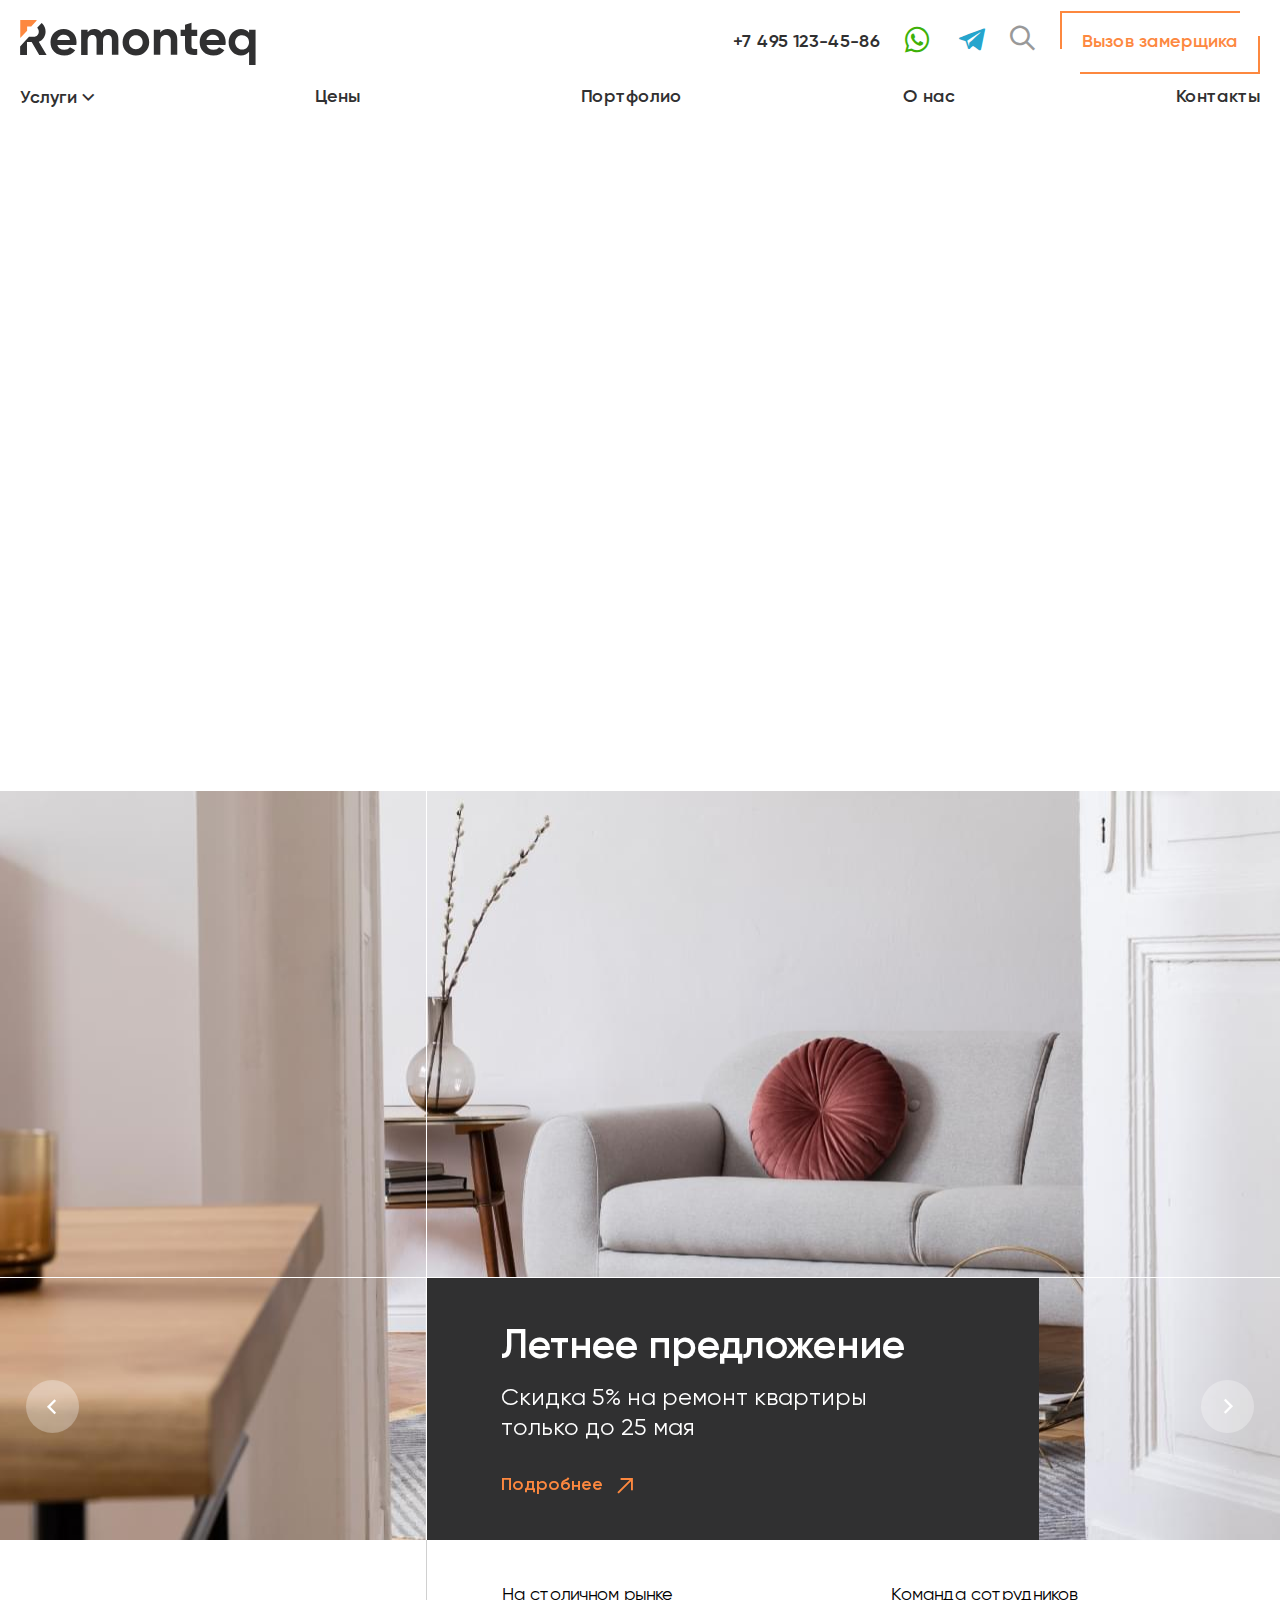
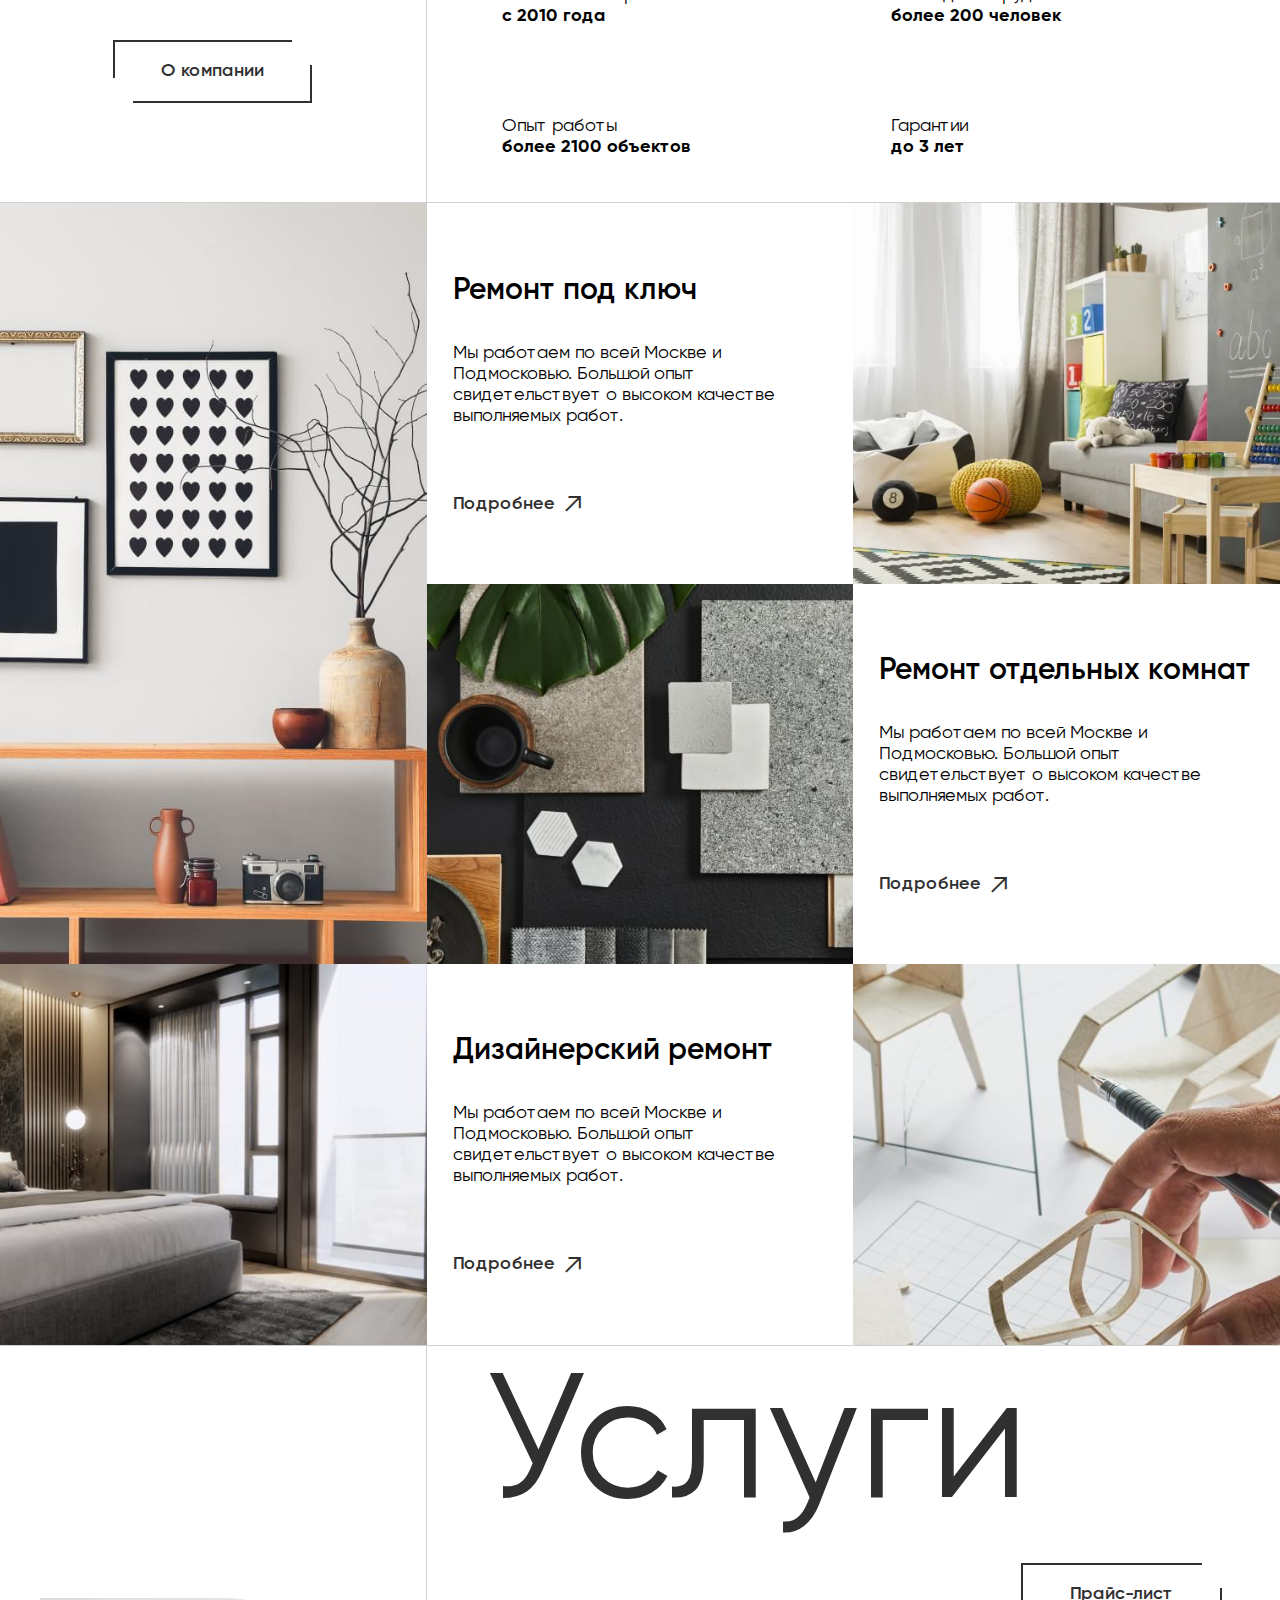
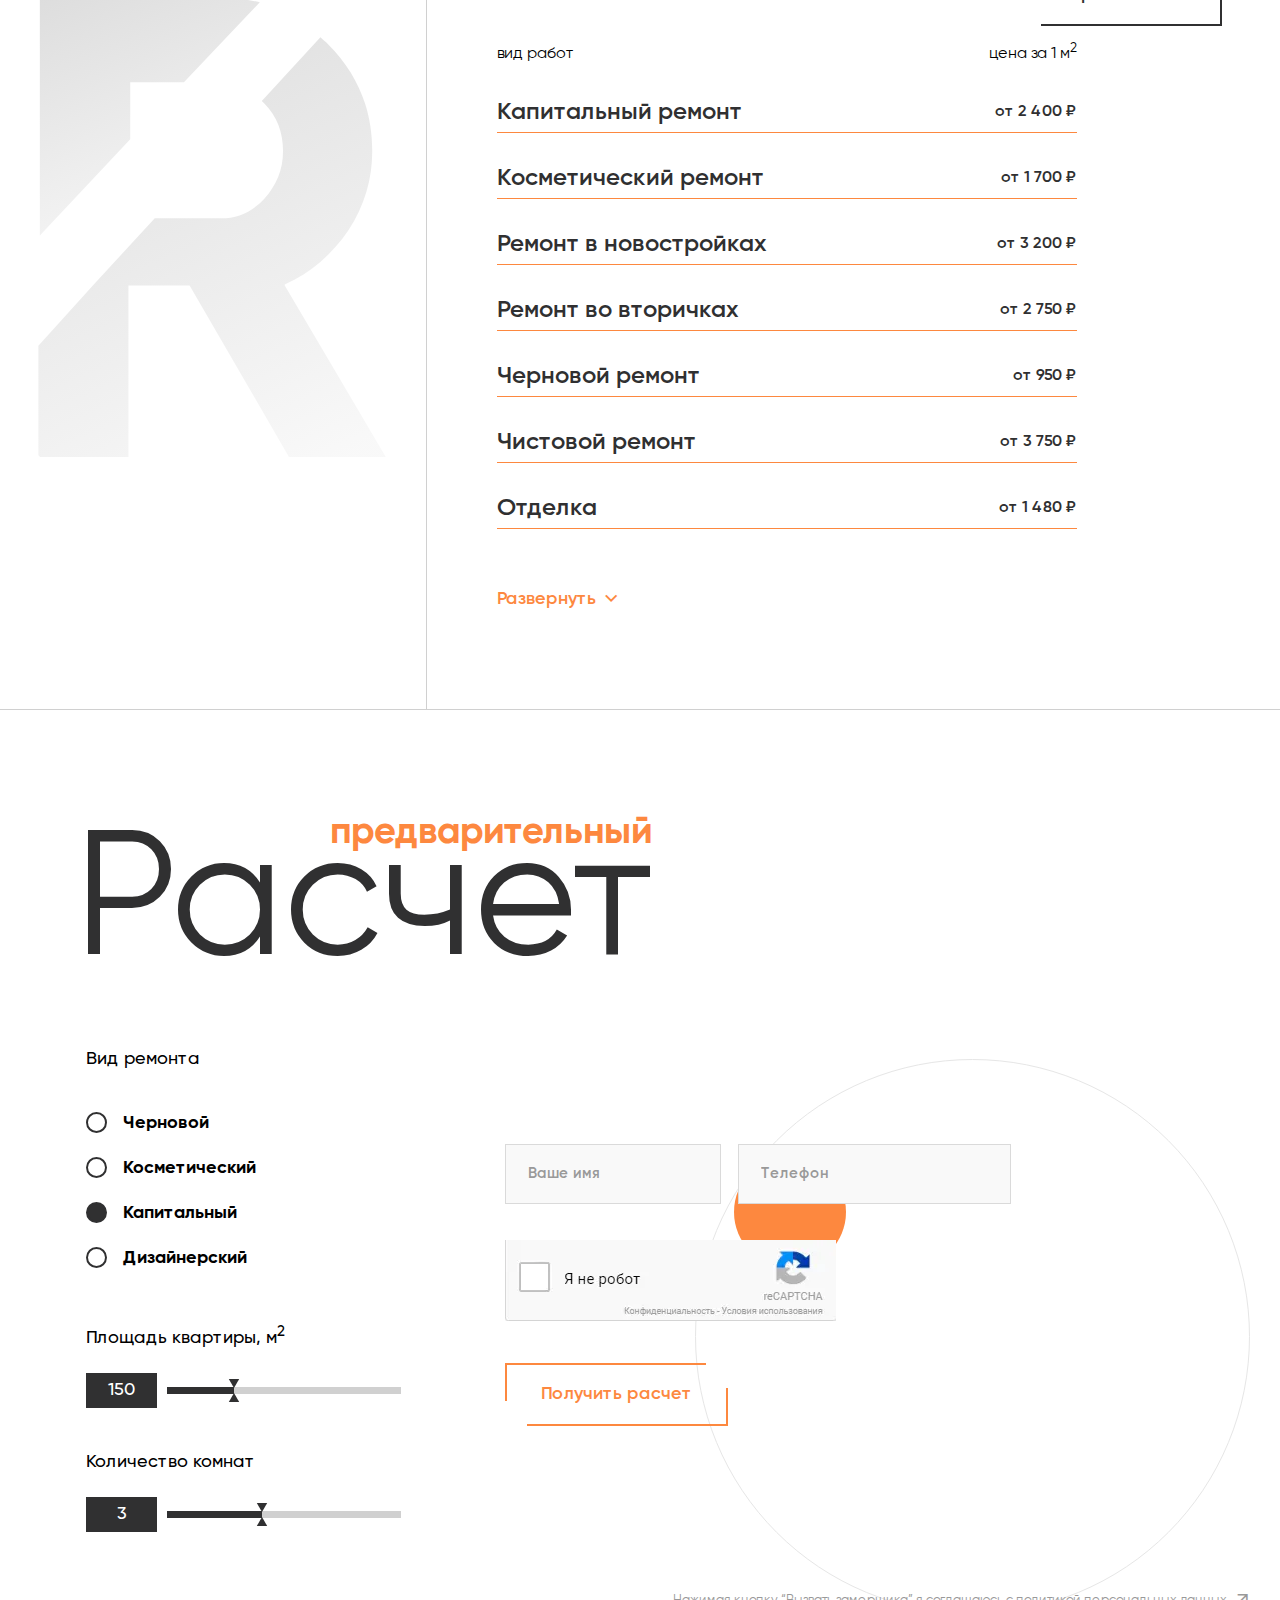
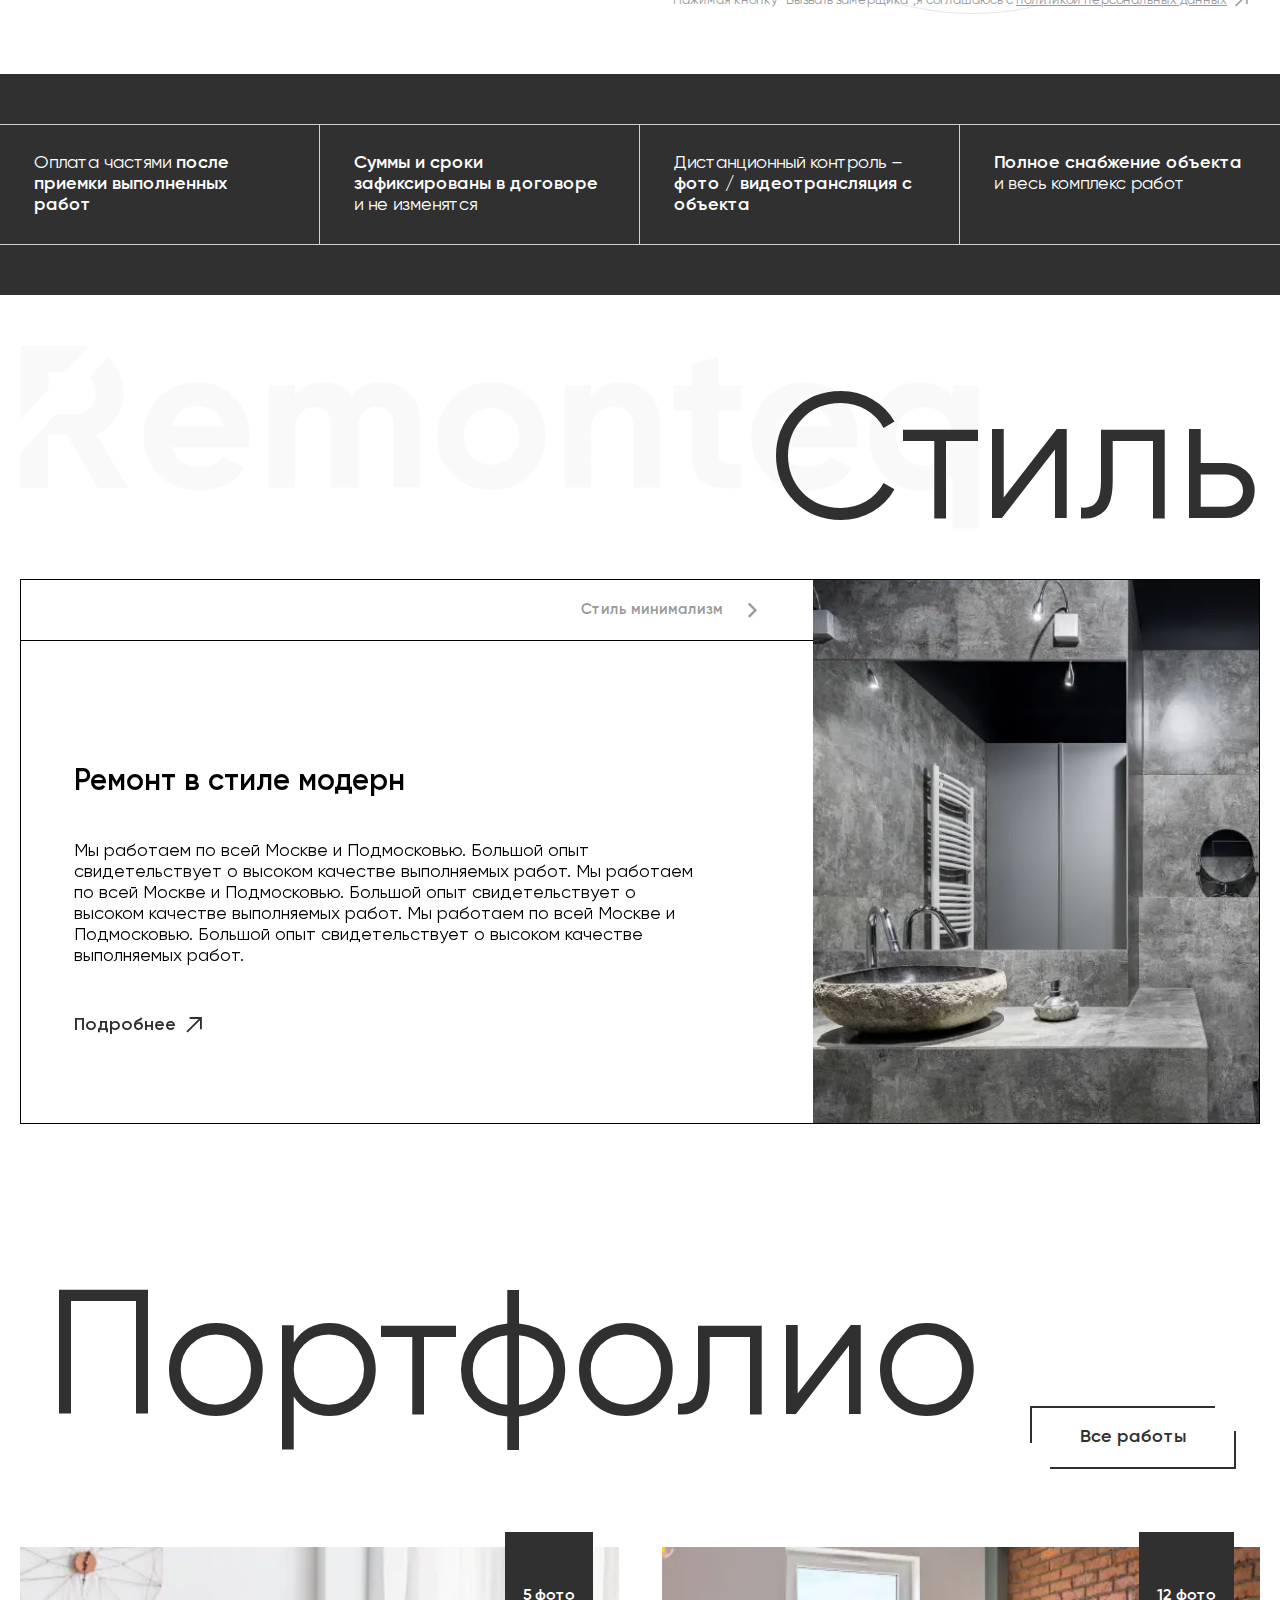
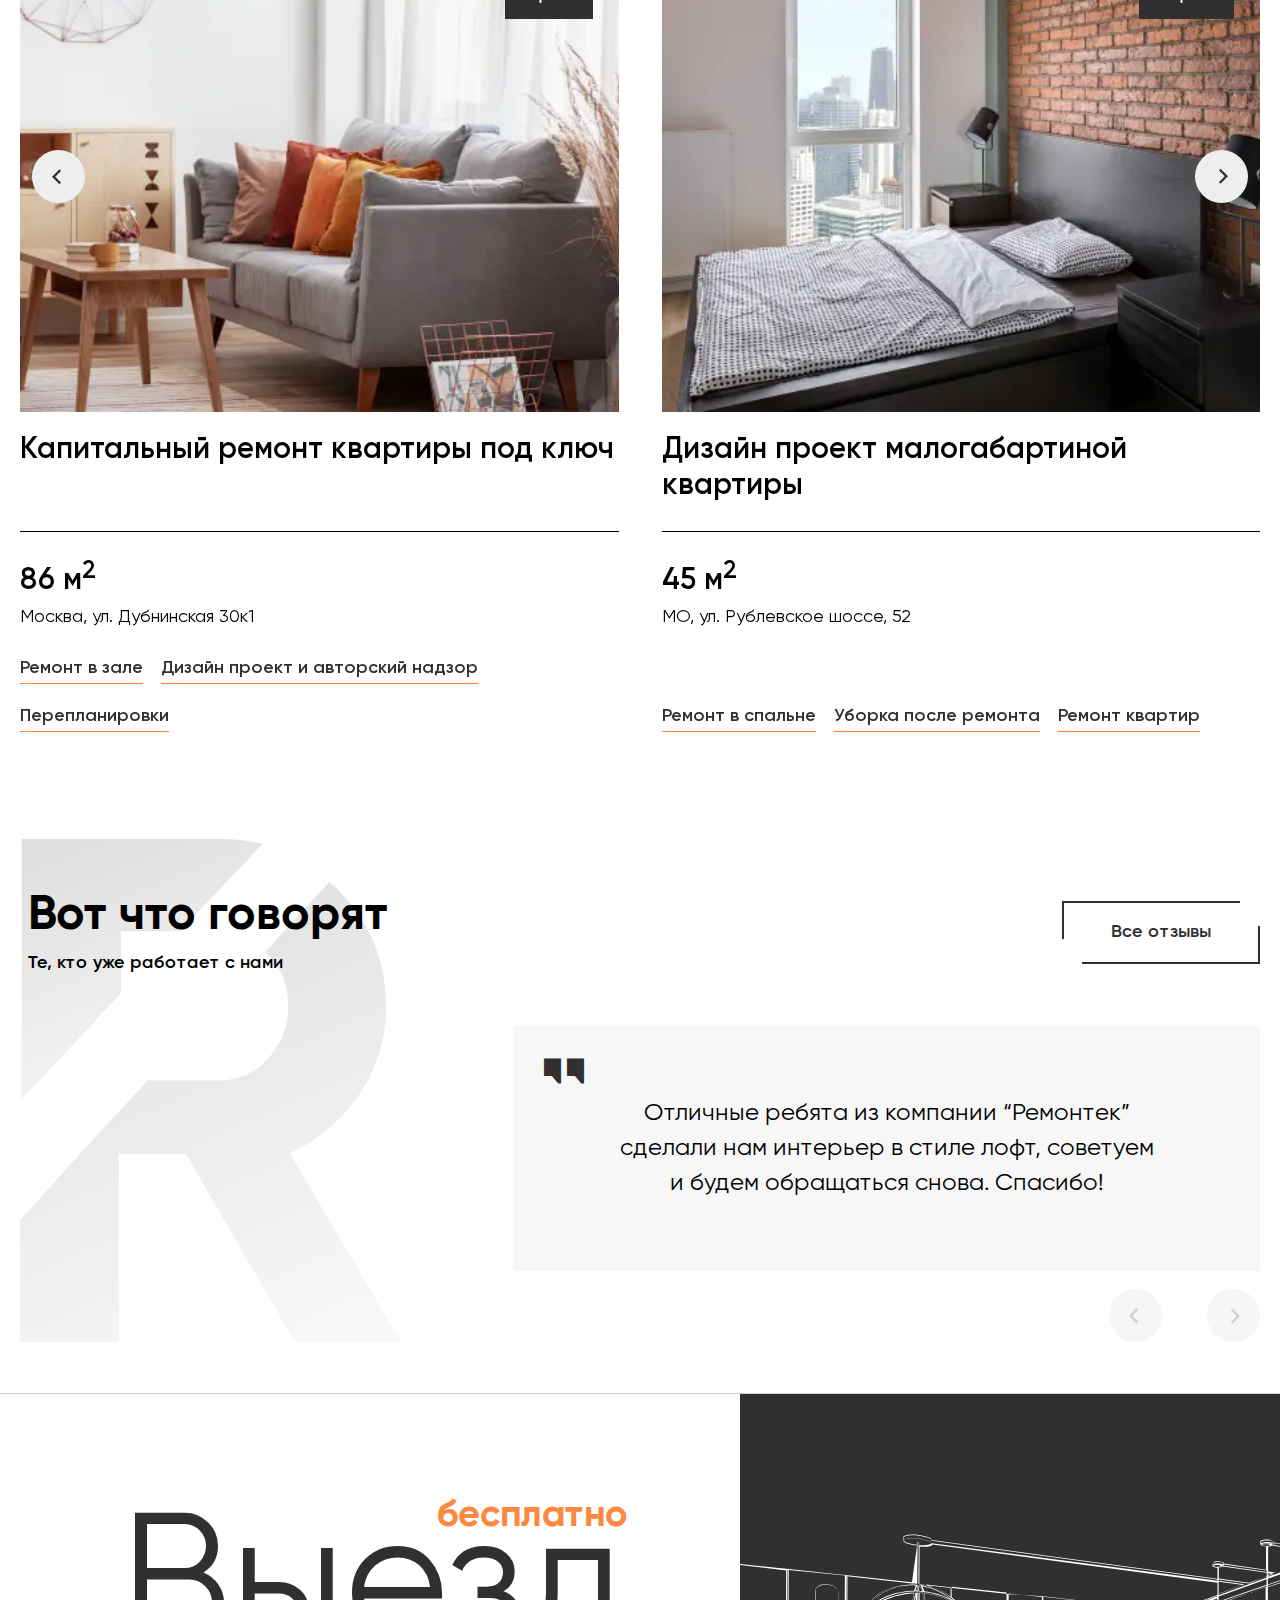
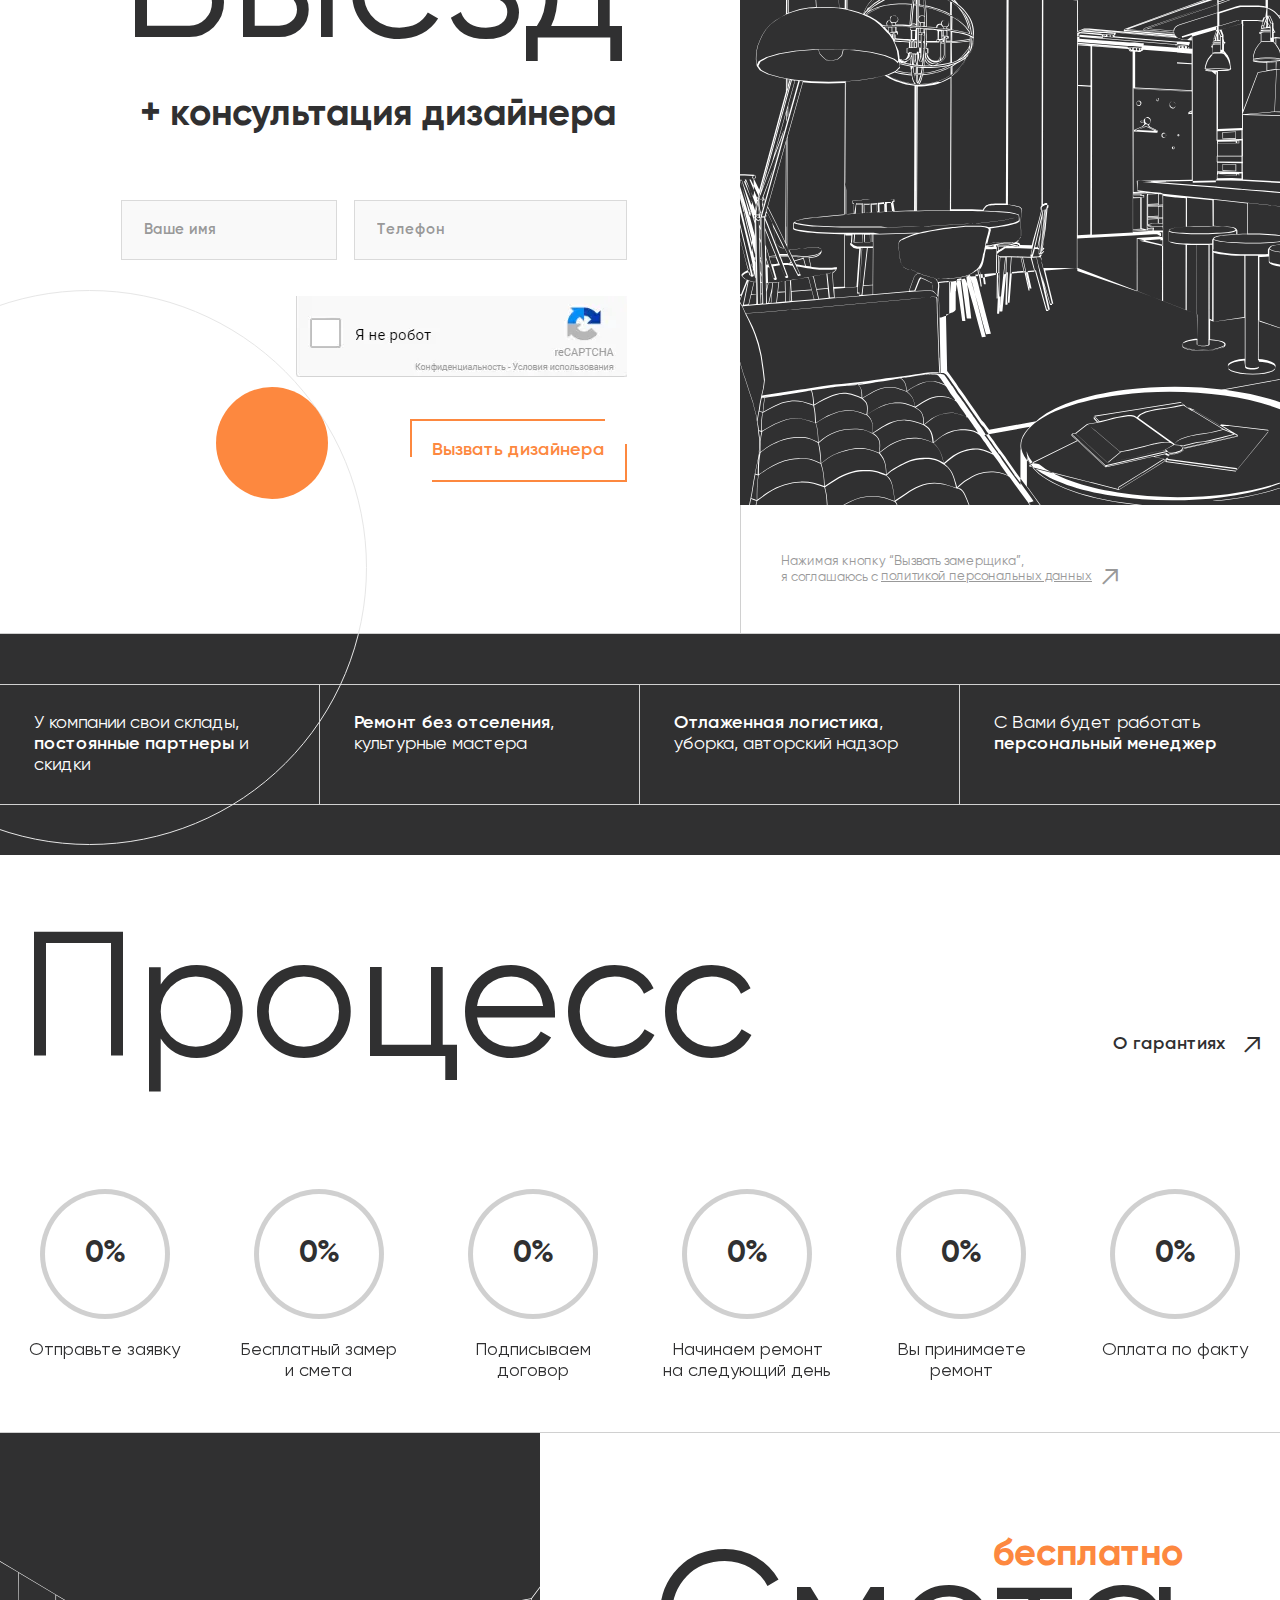
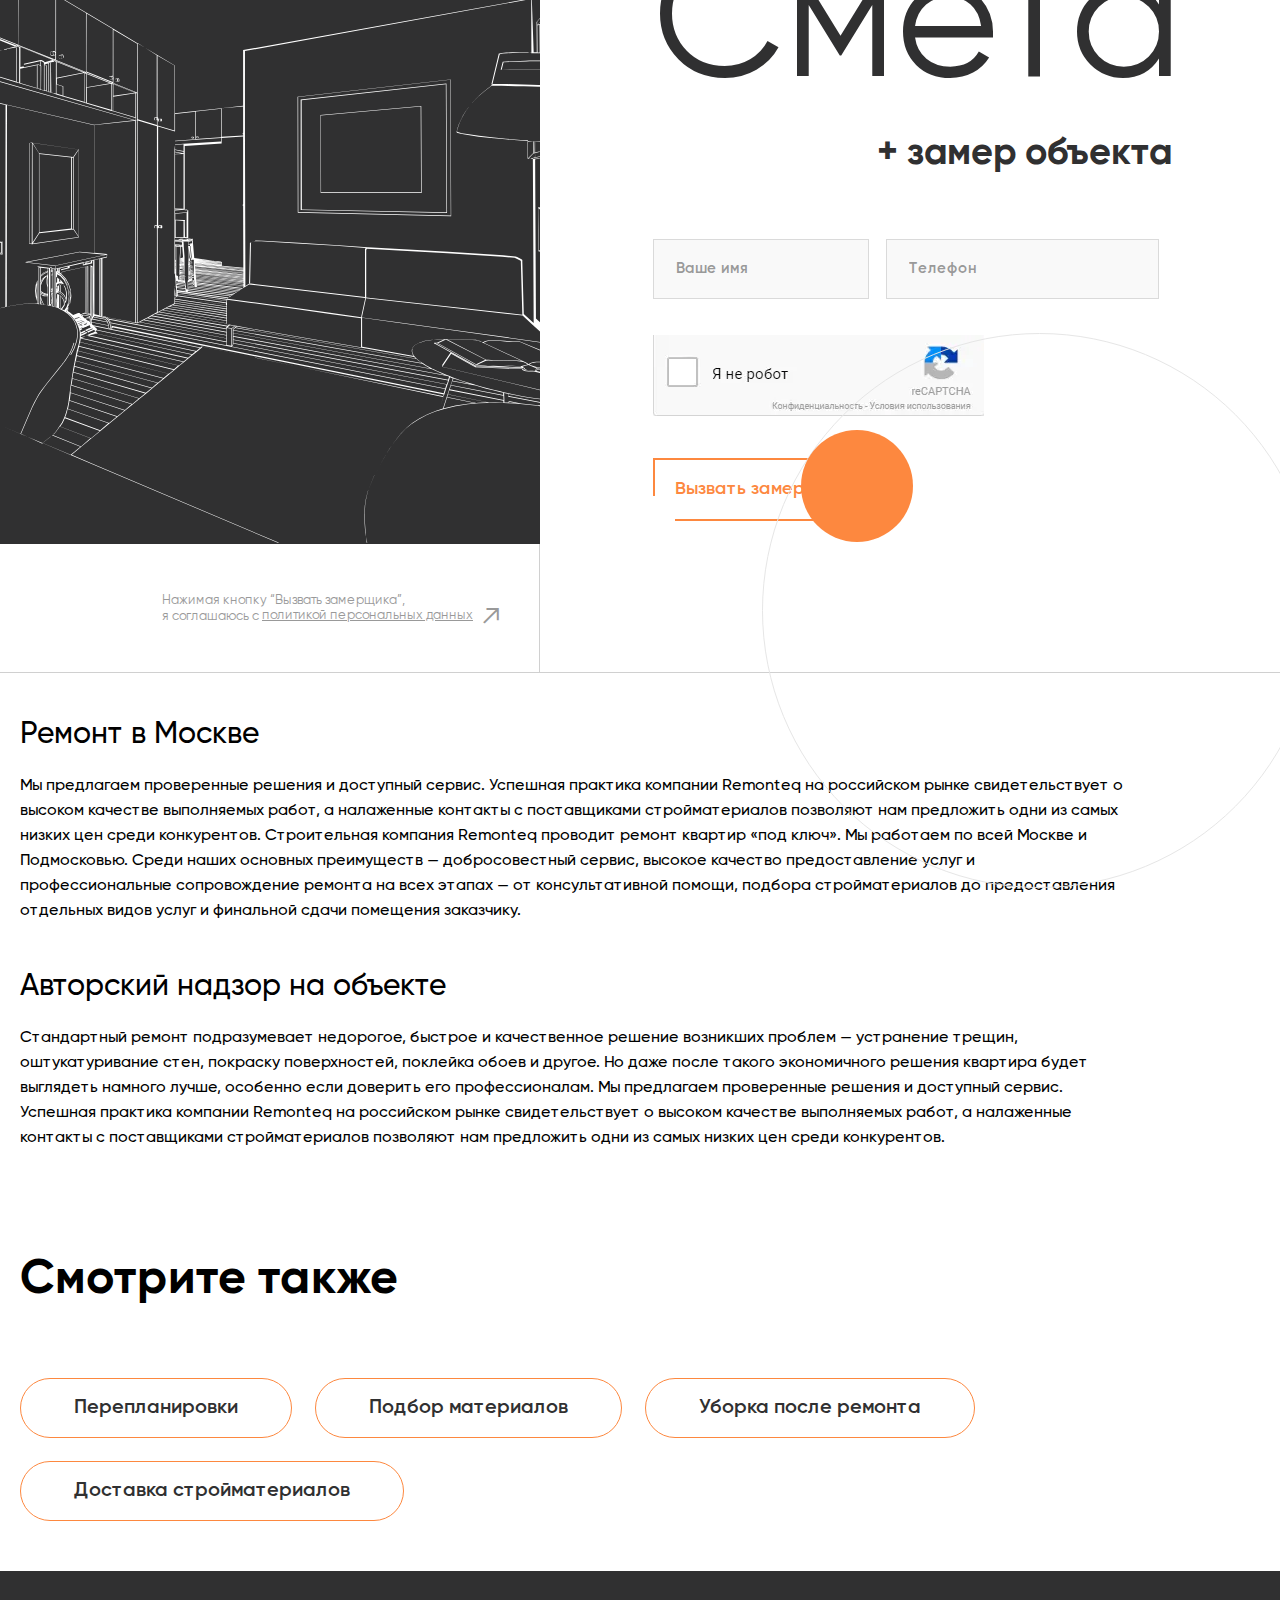
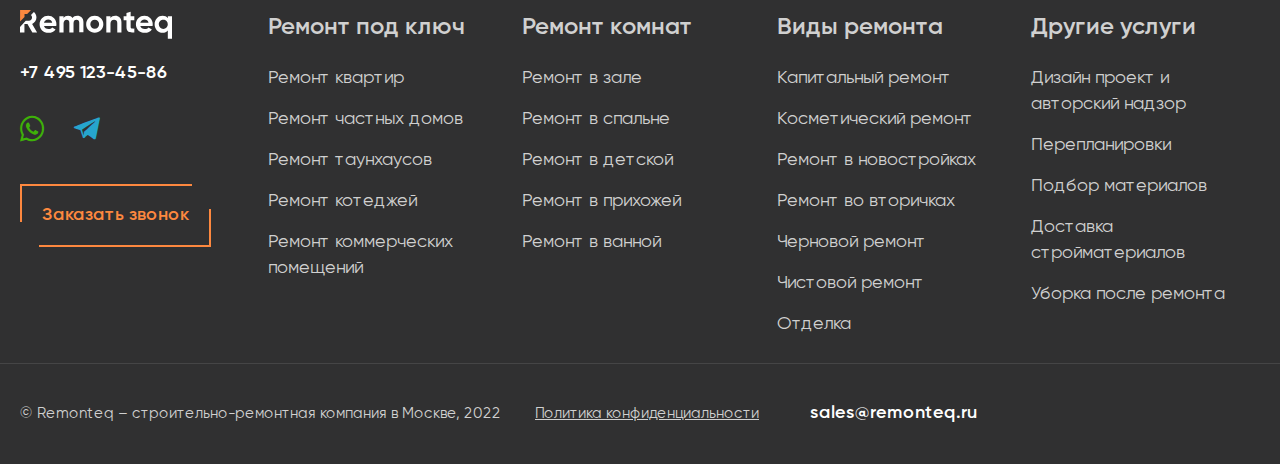
==== index.html @ 95c14aba "fix bug" ====
<!DOCTYPE html><html lang="ru"><head><meta charset="UTF-8"><meta http-equiv="X-UA-Compatible" content="IE=edge"><meta name="viewport" content="width=device-width,initial-scale=1"><meta name="format-detection" content="telephone=no"><meta name="description" content="Description"><title>Remonteq — Главная</title><link rel="stylesheet" href="css/style.min.css?_v=20220815163218"><link rel="shortcut icon" href="data:,"></head><body><div class="wrapper"><header class="header"><div class="header__container"><div class="header__row"><button class="header__burger burger" aria-label="Button to open (close) the navigation menu"><span></span><span></span><span></span></button><div class="header__logo"><a href="#" class="logo-ibg"><svg width="240" height="46" viewBox="0 0 240 46" fill="none" xmlns="http://www.w3.org/2000/svg"><path d="M37.8982 25.4195C38.7565 28.6547 41.1994 30.2393 45.0949 30.2393C47.6038 30.2393 49.5185 29.381 50.839 27.6644L56.187 30.7675C53.6781 34.3989 49.9147 36.2476 45.0288 36.2476C40.8033 36.2476 37.37 34.9931 34.795 32.4181C32.22 29.8431 30.9656 26.608 30.9656 22.7125C30.9656 18.8831 32.22 15.6478 34.729 13.0729C37.2379 10.4979 40.4731 9.17742 44.5007 9.17742C48.2641 9.17742 51.3672 10.4979 53.8101 13.0729C56.253 15.6478 57.5075 18.8831 57.5075 22.7125C57.5075 23.5708 57.4415 24.4952 57.2434 25.4195H37.8982ZM37.8321 20.2696H50.905C50.5089 18.5529 49.7826 17.2324 48.5942 16.3741C47.4057 15.5158 46.0852 15.1197 44.5667 15.1197C42.784 15.1197 41.3314 15.5818 40.143 16.5062C38.9545 17.3645 38.1623 18.619 37.8321 20.2696ZM90.4539 9.17742C93.425 9.17742 95.7359 10.1018 97.5185 12.0165C99.3012 13.9312 100.16 16.5061 100.16 19.6753V35.4553H93.557V20.1375C93.557 18.6189 93.1609 17.4305 92.4346 16.5722C91.7083 15.7138 90.652 15.3177 89.2654 15.3177C87.7469 15.3177 86.5584 15.8459 85.7661 16.8363C84.9078 17.8267 84.5116 19.2792 84.5116 21.1279V35.5213H77.9092V20.2035C77.9092 18.685 77.513 17.4965 76.7867 16.6382C76.0605 15.7799 75.0041 15.3837 73.6176 15.3837C72.165 15.3837 70.9766 15.9119 70.1183 16.9023C69.2599 17.8927 68.7978 19.3452 68.7978 21.1939V35.5873H62.1953V9.90368H68.7978V12.6107C70.3163 10.2998 72.6932 9.17742 75.9284 9.17742C79.0976 9.17742 81.4085 10.4319 82.927 12.8748C84.5116 10.3659 87.0866 9.17742 90.4539 9.17742ZM127.626 32.2861C124.985 34.9271 121.75 36.1815 117.986 36.1815C114.223 36.1815 110.988 34.8611 108.347 32.2861C105.706 29.7111 104.451 26.4759 104.451 22.6465C104.451 18.883 105.772 15.6478 108.347 13.0069C110.988 10.3659 114.157 9.11137 117.986 9.11137C121.75 9.11137 124.985 10.4319 127.626 13.0069C130.267 15.6478 131.587 18.817 131.587 22.6465C131.587 26.4759 130.267 29.7111 127.626 32.2861ZM113.034 27.7964C114.355 29.1169 116.005 29.7771 117.986 29.7771C119.967 29.7771 121.618 29.1169 122.938 27.7964C124.259 26.4759 124.919 24.7593 124.919 22.7125C124.919 20.6657 124.259 18.9491 122.938 17.6286C121.618 16.3081 119.967 15.6478 117.986 15.6478C116.005 15.6478 114.355 16.3081 113.034 17.6286C111.714 18.9491 111.054 20.6657 111.054 22.7125C111.054 24.7593 111.714 26.4099 113.034 27.7964ZM150.47 9.17742C153.243 9.17742 155.62 10.1018 157.403 12.0165C159.252 13.8652 160.176 16.5062 160.176 19.8074V35.5213H153.574V20.5997C153.574 18.8831 153.111 17.5625 152.187 16.7042C151.263 15.7799 150.008 15.3177 148.49 15.3177C146.773 15.3177 145.386 15.8459 144.396 16.9023C143.34 17.9587 142.878 19.5433 142.878 21.6561V35.5213H136.275V9.90368H142.878V12.7427C144.462 10.3658 147.037 9.17742 150.47 9.17742ZM180.512 16.242H174.701V26.8721C174.701 27.7304 174.9 28.3906 175.362 28.8528C175.824 29.2489 176.484 29.513 177.342 29.513C178.201 29.5791 179.257 29.5791 180.512 29.513V35.5213C175.956 36.0495 172.787 35.5873 170.872 34.2668C169.023 32.8803 168.099 30.4374 168.099 26.9381V16.3081H163.609V9.90368H168.099V4.75375L174.701 2.77301V9.90368H180.512V16.242ZM189.953 25.4195C190.811 28.6547 193.254 30.2393 197.15 30.2393C199.659 30.2393 201.574 29.381 202.894 27.6644L208.242 30.7675C205.733 34.3989 201.97 36.2476 197.084 36.2476C192.858 36.2476 189.425 34.9931 186.85 32.4181C184.275 29.8431 183.021 26.608 183.021 22.7125C183.021 18.8831 184.275 15.6478 186.784 13.0729C189.293 10.4979 192.528 9.17742 196.556 9.17742C200.319 9.17742 203.422 10.4979 205.865 13.0729C208.308 15.6478 209.563 18.8831 209.563 22.7125C209.563 23.5708 209.497 24.4952 209.298 25.4195H189.953ZM189.887 20.2696H202.96C202.564 18.5529 201.838 17.2324 200.649 16.3741C199.461 15.5158 198.14 15.1197 196.622 15.1197C194.839 15.1197 193.386 15.5818 192.198 16.5062C191.01 17.3645 190.217 18.619 189.887 20.2696ZM233.398 9.90368H240V45.7551H233.398V32.4842C231.417 34.9931 228.71 36.2476 225.078 36.2476C221.645 36.2476 218.674 34.9271 216.231 32.3521C213.788 29.7111 212.534 26.5419 212.534 22.7125C212.534 18.9491 213.788 15.7139 216.231 13.0729C218.674 10.4319 221.645 9.17742 225.078 9.17742C228.644 9.17742 231.417 10.4319 233.398 12.9408V9.90368ZM221.183 27.9284C222.503 29.2489 224.22 29.9752 226.267 29.9752C228.314 29.9752 230.03 29.315 231.351 27.9284C232.671 26.6079 233.331 24.8253 233.331 22.7125C233.331 20.5997 232.671 18.883 231.351 17.4965C230.03 16.176 228.314 15.4498 226.267 15.4498C224.22 15.4498 222.503 16.11 221.183 17.4965C219.862 18.817 219.136 20.5997 219.136 22.7125C219.202 24.8253 219.862 26.5419 221.183 27.9284Z" fill="#303031"/><path d="M4.35762 22.1843L9.0454 17.1004H14.1953C15.5158 17.1004 16.6382 16.5722 17.5626 15.5818C18.4869 14.5254 19.0151 13.337 19.0151 11.8844C19.0151 10.4319 18.5529 9.17742 17.5626 8.18705C17.4965 8.12103 17.4305 8.05497 17.3645 7.98895L21.9202 3.03711C22.1183 3.23518 22.3164 3.36723 22.5144 3.5653C24.8253 5.87617 25.9477 8.64921 25.9477 11.8844C25.9477 14.0632 25.3535 16.11 24.099 18.0247C22.8446 19.8734 21.194 21.326 19.1472 22.2503V22.3163L27.0041 35.6533H19.4773L11.7524 22.3163H6.99861V35.6533H0.132058L0 35.5213V27.0041L4.35762 22.1843Z" fill="#303031"/><path d="M0.13208 18.4209V0H14.3274C15.3178 0 16.2421 0.13205 17.1665 0.330124L11.2902 6.53647H7.13069V10.9601L0.13208 18.4209Z" fill="#FD883F"/></svg></a></div><div class="header__phone phone"><a href="tel:+74951234586" class="icon-phone">+7 495 123-45-86</a></div><div data-da=".nav-header,992,last" class="header__social"><div class="social"><a href="#" target="_blank" class="social__item social__item_whatsapp icon-whatsapp"></a> <a href="#" target="_blank" class="social__item social__item_telegram icon-telegram"></a></div></div><nav class="header__nav nav-header"><ul class="nav-header__list"><li data-list-item class="nav-header__item"><a data-list="#services-list" href="#" class="nav-header__link icon-arrow-down">Услуги</a></li><li class="nav-header__item"><a href="#" class="nav-header__link">Цены</a></li><li class="nav-header__item"><a href="#" class="nav-header__link">Портфолио</a></li><li class="nav-header__item"><a href="#" class="nav-header__link">О нас</a></li><li class="nav-header__item"><a href="#" class="nav-header__link">Контакты</a></li></ul><div class="nav-header__phone"><a href="tel:+74951234586">+7 495 123-45-86</a></div></nav><div class="header__search"><button data-popup-show="#search-popup" class="icon-search"></button></div><button data-popup-show="#order-popup" data-da=".nav-header,767,2" class="header__button button"><span>Вызов замерщика</span></button></div></div><div data-da=".nav-header,992,0" class="header-sublists"><div data-sublist id="services-list" class="sub-list"><div class="sub-list__container"><ul data-spollers="992,max" class="sub-list__list"><li class="sub-list__item"><span data-spoller class="sub-list__link icon-arrow-down">Ремонт под ключ</span><ul class="sub-list__sublist sublist-list"><li class="sublist-list__item"><a href="#" class="sublist-list__link">Ремонт квартир</a></li><li class="sublist-list__item"><a href="#" class="sublist-list__link">Ремонт частных домов</a></li><li class="sublist-list__item"><a href="#" class="sublist-list__link">Ремонт таунхаусов</a></li><li class="sublist-list__item"><a href="#" class="sublist-list__link">Ремонт котеджей</a></li><li class="sublist-list__item"><a href="#" class="sublist-list__link">Ремонт коммерческих помещений</a></li></ul></li><li class="sub-list__item"><span data-spoller class="sub-list__link icon-arrow-down">Ремонт комнат</span><ul class="sub-list__sublist sublist-list"><li class="sublist-list__item"><a href="#" class="sublist-list__link">Ремонт в зале</a></li><li class="sublist-list__item"><a href="#" class="sublist-list__link">Ремонт в спальне</a></li><li class="sublist-list__item"><a href="#" class="sublist-list__link">Ремонт в детской</a></li><li class="sublist-list__item"><a href="#" class="sublist-list__link">Ремонт в прихожей</a></li><li class="sublist-list__item"><a href="#" class="sublist-list__link">Ремонт в ванной</a></li></ul></li><li class="sub-list__item"><span data-spoller class="sub-list__link icon-arrow-down">Стили ремонта</span><ul class="sub-list__sublist sublist-list"><li class="sublist-list__item"><a href="#" class="sublist-list__link">Ремонт в стиле лофт</a></li><li class="sublist-list__item"><a href="#" class="sublist-list__link">Ремонт в стиле модерн</a></li><li class="sublist-list__item"><a href="#" class="sublist-list__link">Ремонт в стиле арт-деко</a></li><li class="sublist-list__item"><a href="#" class="sublist-list__link">Ремонт в стиле минимализм</a></li><li class="sublist-list__item"><a href="#" class="sublist-list__link">Ремонт в стиле хай-тек</a></li><li class="sublist-list__item"><a href="#" class="sublist-list__link">Ремонт стандартном в стиле</a></li><li class="sublist-list__item"><a href="#" class="sublist-list__link">Ремонт в стиле поп-арт</a></li></ul></li><li class="sub-list__item"><span data-spoller class="sub-list__link icon-arrow-down">Виды ремонта</span><ul class="sub-list__sublist sublist-list"><li class="sublist-list__item"><a href="#" class="sublist-list__link">Капитальный ремонт</a></li><li class="sublist-list__item"><a href="#" class="sublist-list__link">Косметический ремонт</a></li><li class="sublist-list__item"><a href="#" class="sublist-list__link">Ремонт в новостройках</a></li><li class="sublist-list__item"><a href="#" class="sublist-list__link">Ремонт во вторичках</a></li><li class="sublist-list__item"><a href="#" class="sublist-list__link">Черновой ремонт</a></li><li class="sublist-list__item"><a href="#" class="sublist-list__link">Чистовой ремонт</a></li><li class="sublist-list__item"><a href="#" class="sublist-list__link">Отделка</a></li></ul></li><li class="sub-list__item"><span data-spoller class="sub-list__link icon-arrow-down">Другие услуги</span><ul class="sub-list__sublist sublist-list"><li class="sublist-list__item"><a href="#" class="sublist-list__link">Дизайн проект и авторский надзор</a></li><li class="sublist-list__item"><a href="#" class="sublist-list__link">Перепланировки</a></li><li class="sublist-list__item"><a href="#" class="sublist-list__link">Подбор материалов</a></li><li class="sublist-list__item"><a href="#" class="sublist-list__link">Доставка стройматериалов</a></li><li class="sublist-list__item"><a href="#" class="sublist-list__link">Уборка после ремонта</a></li></ul></li></ul></div></div></div></header><div data-da=".nav-header,992,last" data-popup id="search-popup" class="search-popup"><button class="popup-close"></button><form action="#" class="search-popup__form form-search-popup" id="form-search-popup"><input type="text" name="form-search-popup-search" id="form-search-popup-search" class="form-search-popup__input" placeholder="Например, капитальный ремонт"> <button type="submit" class="form-search-popup__button icon-search"></button></form></div><div data-popup id="order-popup" class="call-popup"><button class="popup-close"></button><div class="call-popup__image"><div class="call-popup__image-ibg"><picture><source srcset="img/images/pop-up/call/6afcf1fac6bd2ecf8bf77ca1c4f3e5d3.webp" type="image/webp"><img src="img/images/pop-up/call/6afcf1fac6bd2ecf8bf77ca1c4f3e5d3.png" alt="Pop-up image" width="1920" height="230"></picture></div><div class="call-popup__image-text image-text">+ скидка 5% <span class="image-text__under">при заказе с сайта</span></div></div><div class="call-popup__form"><form action="#" class="form-call-popup" id="form-order-popup"><div class="form-call-popup__title title"><span class="title__over">бесплатно</span> Вызов <span class="title__under">замерщика</span></div><div class="form-call-popup__inputs form-inputs"><div class="form-call-popup__input form-input"><input type="text" name="form-order-popup-name" id="form-order-popup-name" placeholder="Ваше имя"></div><div class="form-call-popup__input form-input"><input type="tel" name="form-order-popup-phone" id="form-order-popup-phone" placeholder="Телефон"></div></div><div class="form-call-popup__image-ibg form-captcha"><picture><source srcset="img/images/ui/aa81d37cd21ba1c1e946df044bc96f6f.webp" type="image/webp"><img src="img/images/ui/aa81d37cd21ba1c1e946df044bc96f6f.png" alt="reCaptcha" width="331" height="81"></picture></div><button type="submit" class="form-call-popup__button button"><span>Вызвать замерщика</span></button><div class="form-call-popup__policy policy">Нажимая кнопку “Вызвать замерщика”,<br>я соглашаюсь с <a href="#" target="_blank" class="policy__link icon-arrow-more"><span>политикой персональных данных</span></a></div></form></div></div><main class="main"><div class="main__banner banner logo-background"><div class="banner__circle-decor circle-decor"></div><div class="banner__container"><div class="banner__row"><!-- <div class="banner__content"> --><div class="banner__title">Ремонт</div><a href="#" class="banner__button button_dark"><span>Все услуги</span></a><!-- </div> --><div class="banner__categories"><div class="banner__category">квартиры</div><div class="banner__category">частные дома</div><div class="banner__category">офисы</div></div></div></div></div><div class="offer"><div class="offer__slider slider-offer swiper"><div class="slider-offer__wrapper swiper-wrapper"><div class="slider-offer__slide swiper-slide"><div class="slider-offer__image-ibg"><picture><source srcset="img/images/home/offer/2.jpg" media="(max-width: 992px)"><img src="img/images/home/offer/1.jpg" alt="Offer slider background" width="1920" height="750"></picture></div><div class="slider-offer__info"><div class="slider-offer__content"><div class="slider-offer__title">Летнее предложение</div><div class="slider-offer__text">Cкидка 5% на ремонт квартиры только до 25 мая</div><a href="#" class="slider-offer__link icon-arrow-more">Подробнее</a></div></div></div></div><div class="slider-offer__arrows arrows-slider-offer"><div class="arrows-slider-offer__prev icon-arrow-down"></div><div class="arrows-slider-offer__next icon-arrow-down"></div></div></div></div><div class="about-line"><div class="about-line__button"><a href="#" class="button_dark"><span>О компании</span></a></div><div class="about-line__info info-about-line"><div class="info-about-line__item">На столичном рынке <span>с 2010 года</span></div><div class="info-about-line__item">Команда сотрудников <span>более 200 человек</span></div><div class="info-about-line__item">Опыт работы <span>более 2100 объектов</span></div><div class="info-about-line__item">Гарантии <span>до 3 лет</span></div></div></div><div class="info-section"><div class="info-section__image-ibg info-section__image-ibg_1"><picture><source srcset="img/images/home/info/6.jpg" media="(max-width: 992px)"><img src="img/images/home/info/1.jpg" alt="Info section image" width="640" height="900"></picture></div><div class="info-section__image-ibg info-section__image-ibg_2"><picture><source srcset="img/images/home/info/2.webp" type="image/webp"><img src="img/images/home/info/2.jpg" alt="Info section image" width="760" height="450"></picture></div><div class="info-section__image-ibg info-section__image-ibg_3"><picture><source srcset="img/images/home/info/7.jpg" media="(max-width: 992px)"><img src="img/images/home/info/3.jpg" alt="Info section image" width="520" height="450"></picture></div><div class="info-section__image-ibg info-section__image-ibg_4"><picture><source srcset="img/images/home/info/8.jpg" media="(max-width: 992px)"><img src="img/images/home/info/4.jpg" alt="Info section image" width="640" height="450"></picture></div><div class="info-section__image-ibg info-section__image-ibg_5"><picture><source srcset="img/images/home/info/9.jpg" media="(max-width: 992px)"><img src="img/images/home/info/5.jpg" alt="Info section image" width="760" height="450"></picture></div><div class="info-section__content info-section__content_1"><div class="info-section__title services-card-title">Ремонт под ключ</div><div class="info-section__text services-card-text">Мы работаем по всей Москве и Подмосковью. Большой опыт свидетельствует о высоком качестве выполняемых работ.</div><a href="#" class="info-section__link services-card-link icon-arrow-more">Подробнее</a></div><div class="info-section__content info-section__content_2"><div class="info-section__title services-card-title">Ремонт отдельных комнат</div><div class="info-section__text services-card-text">Мы работаем по всей Москве и Подмосковью. Большой опыт свидетельствует о высоком качестве выполняемых работ.</div><a href="#" class="info-section__link services-card-link icon-arrow-more">Подробнее</a></div><div class="info-section__content info-section__content_3"><div class="info-section__title services-card-title">Дизайнерский ремонт</div><div class="info-section__text services-card-text">Мы работаем по всей Москве и Подмосковью. Большой опыт свидетельствует о высоком качестве выполняемых работ.</div><a href="#" class="info-section__link services-card-link icon-arrow-more">Подробнее</a></div></div><div class="services-section"><div class="services-section__content"><div class="services-section__header"><div class="services-section__title title_dark">Услуги</div><a href="#" class="services-section__link button_dark"><span>Прайс-лист</span></a></div><div class="services-section__table"><div class="table-services"><div class="table-services__head"><div class="table-services__left">вид работ</div><div class="table-services__right">цена за 1 м<sup>2</sup></div></div><a href="#" class="table-services__item"><div class="table-services__left-data">Капитальный ремонт</div><div class="table-services__right-data">от 2 400 ₽</div><div class="table-services__link-decor icon-arrow-more">Портфолио</div></a><a href="#" class="table-services__item"><div class="table-services__left-data">Косметический ремонт</div><div class="table-services__right-data">от 1 700 ₽</div><div class="table-services__link-decor icon-arrow-more">Портфолио</div></a><a href="#" class="table-services__item"><div class="table-services__left-data">Ремонт в новостройках</div><div class="table-services__right-data">от 3 200 ₽</div><div class="table-services__link-decor icon-arrow-more">Портфолио</div></a><a href="#" class="table-services__item"><div class="table-services__left-data">Ремонт во вторичках</div><div class="table-services__right-data">от 2 750 ₽</div><div class="table-services__link-decor icon-arrow-more">Портфолио</div></a><a href="#" class="table-services__item"><div class="table-services__left-data">Черновой ремонт</div><div class="table-services__right-data">от 950 ₽</div><div class="table-services__link-decor icon-arrow-more">Портфолио</div></a><a href="#" class="table-services__item"><div class="table-services__left-data">Чистовой ремонт</div><div class="table-services__right-data">от 3 750 ₽</div><div class="table-services__link-decor icon-arrow-more">Портфолио</div></a><a href="#" class="table-services__item"><div class="table-services__left-data">Отделка</div><div class="table-services__right-data">от 1 480 ₽</div><div class="table-services__link-decor icon-arrow-more">Портфолио</div></a><div class="table-services__hidden" hidden><a href="#" class="table-services__item"><div class="table-services__left-data">Капитальный ремонт</div><div class="table-services__right-data">от 2 400 ₽</div><div class="table-services__link-decor icon-arrow-more">Портфолио</div></a><a href="#" class="table-services__item"><div class="table-services__left-data">Косметический ремонт</div><div class="table-services__right-data">от 1 700 ₽</div><div class="table-services__link-decor icon-arrow-more">Портфолио</div></a><a href="#" class="table-services__item"><div class="table-services__left-data">Ремонт в новостройках</div><div class="table-services__right-data">от 3 200 ₽</div><div class="table-services__link-decor icon-arrow-more">Портфолио</div></a><a href="#" class="table-services__item"><div class="table-services__left-data">Ремонт во вторичках</div><div class="table-services__right-data">от 2 750 ₽</div><div class="table-services__link-decor icon-arrow-more">Портфолио</div></a><a href="#" class="table-services__item"><div class="table-services__left-data">Черновой ремонт</div><div class="table-services__right-data">от 950 ₽</div><div class="table-services__link-decor icon-arrow-more">Портфолио</div></a><a href="#" class="table-services__item"><div class="table-services__left-data">Чистовой ремонт</div><div class="table-services__right-data">от 3 750 ₽</div><div class="table-services__link-decor icon-arrow-more">Портфолио</div></a><a href="#" class="table-services__item"><div class="table-services__left-data">Отделка</div><div class="table-services__right-data">от 1 480 ₽</div><div class="table-services__link-decor icon-arrow-more">Портфолио</div></a></div></div><button class="services-section__button icon-arrow-down">Развернуть</button></div></div></div><div class="main__calculate-section calculate-section"><div class="calculate-section__circle-decor circle-decor"></div><div class="calculate-section__container"><div class="calculate-section__title title_dark"><span class="title__over">предварительный</span> Расчет</div><form action="#" class="calculate-section__form form-calculate" id="form-calculate"><div class="form-calculate__left"><div class="form-calculate__radio"><div class="form-calculate__label">Вид ремонта</div><div class="form-calculate__radio-item"><input type="radio" name="form-calculate-radio" id="form-calculate-radio-1" value="Черновой"> <label for="form-calculate-radio-1">Черновой</label></div><div class="form-calculate__radio-item"><input type="radio" name="form-calculate-radio" id="form-calculate-radio-2" value="Косметический"> <label for="form-calculate-radio-2">Косметический</label></div><div class="form-calculate__radio-item"><input checked="checked" type="radio" name="form-calculate-radio" id="form-calculate-radio-3" value="Капитальный"> <label for="form-calculate-radio-3">Капитальный</label></div><div class="form-calculate__radio-item"><input type="radio" name="form-calculate-radio" id="form-calculate-radio-4" value="Дизайнерский"> <label for="form-calculate-radio-4">Дизайнерский</label></div></div><div class="form-calculate__range"><div class="form-calculate__range-item"><div class="form-calculate__label_mb15">Площадь квартиры, м<sup>2</sup></div><div class="form-calculate__range-row"><input type="number" name="form-calculate-range-aria-input" id="form-calculate-range-aria-input" value="150" min="20" max="500" step="5" inputmode="numeric" pattern="[0-9]*"> <input type="range" name="form-calculate-aria-range" id="form-calculate-aria-range" min="20" max="500" step="5" value="150"></div></div><div class="form-calculate__range-item"><div class="form-calculate__label_mb15">Количество комнат</div><div class="form-calculate__range-row"><input type="number" name="form-calculate-range-room-input" id="form-calculate-range-room-input" value="3" min="1" max="6" step="1" inputmode="numeric" pattern="[0-9]*"> <input type="range" name="form-calculate-room-range" id="form-calculate-room-range" min="1" max="6" step="1" value="3"></div></div></div></div><div class="form-calculate__right"><div class="form-calculate__inputs form-inputs"><div class="form-calculate__input form-input"><input type="text" name="form-calculate-name" id="form-calculate-name" placeholder="Ваше имя"></div><div class="form-calculate__input form-input"><input type="tel" name="form-calculate-tel" id="form-calculate-tel" placeholder="Телефон"></div></div><div class="form-calculate__image-ibg form-captcha"><picture><source srcset="img/images/ui/aa81d37cd21ba1c1e946df044bc96f6f.webp" type="image/webp"><img src="img/images/ui/aa81d37cd21ba1c1e946df044bc96f6f.png" alt="reCaptcha" width="354" height="104"></picture></div><button type="submit" class="form-calculate__button button"><span>Получить расчет</span></button></div></form><div class="calculate-section__policy">Нажимая кнопку “Вызвать замерщика”,<br>я соглашаюсь с <a href="#" target="_blank" class="calculate-section__policy-link icon-arrow-more"><span>политикой персональных данных</span></a></div></div></div><div class="main__other-info other-info"><div class="other-info__row"><div class="other-info__item">Оплата частями <span>после приемки выполненных работ</span></div><div class="other-info__item"><span>Суммы и сроки зафиксированы в договоре</span> и не изменятся</div><div class="other-info__item">Дистанционный контроль – <span>фото</span> / <span>видеотрансляция с объекта</span></div><div class="other-info__item"><span>Полное снабжение объекта</span> и весь комплекс работ</div></div></div><section class="main__style-section style-section"><div class="style-section__container"><div class="style-section__header logo-background"><div class="style-section__title title_dark">Стиль</div></div><div class="style-section__sliders"><div data-da=".style-section__sliders,992,last" class="style-section__text-slider text-slider-style-section swiper"><div class="text-slider-style-section__wrapper swiper-wrapper"><div data-style="Стиль модерн" class="text-slider-style-section__slide swiper-slide"><div class="text-slider-style-section__content"><div class="text-slider-style-section__title services-card-title">Ремонт в стиле модерн</div><div class="text-slider-style-section__text services-card-text">Мы работаем по всей Москве и Подмосковью. Большой опыт свидетельствует о высоком качестве выполняемых работ. Мы работаем по всей Москве и Подмосковью. Большой опыт свидетельствует о высоком качестве выполняемых работ. Мы работаем по всей Москве и Подмосковью. Большой опыт свидетельствует о высоком качестве выполняемых работ.</div><a href="#" class="text-slider-style-section__link services-card-link icon-arrow-more">Подробнее</a></div></div><div data-style="Стиль минимализм" class="text-slider-style-section__slide swiper-slide"><div class="text-slider-style-section__content"><div class="text-slider-style-section__title services-card-title">Ремонт в стиле минимализм</div><div class="text-slider-style-section__text services-card-text">Мы работаем по всей Москве и Подмосковью. Большой опыт свидетельствует о высоком качестве выполняемых работ. Мы работаем по всей Москве и Подмосковью. Большой опыт свидетельствует о высоком качестве выполняемых работ. Мы работаем по всей Москве и Подмосковью. Большой опыт свидетельствует о высоком качестве выполняемых работ.</div><a href="#" class="text-slider-style-section__link services-card-link icon-arrow-more">Подробнее</a></div></div><div data-style="Стиль хай-тек" class="text-slider-style-section__slide swiper-slide"><div class="text-slider-style-section__content"><div class="text-slider-style-section__title services-card-title">Ремонт в стиле хай-тек</div><div class="text-slider-style-section__text services-card-text">Мы работаем по всей Москве и Подмосковью. Большой опыт свидетельствует о высоком качестве выполняемых работ. Мы работаем по всей Москве и Подмосковью. Большой опыт свидетельствует о высоком качестве выполняемых работ. Мы работаем по всей Москве и Подмосковью. Большой опыт свидетельствует о высоком качестве выполняемых работ.</div><a href="#" class="text-slider-style-section__link services-card-link icon-arrow-more">Подробнее</a></div></div></div><div data-da=".style-section__sliders,992,0" class="text-slider-style-section__arrows arrows-text-slider-style-section"><div class="arrows-text-slider-style-section__prev icon-arrow-down">Стиль модерн</div><div class="arrows-text-slider-style-section__next icon-arrow-down">Стиль хай-тек</div></div></div><div class="style-section__image-slider image-slider-style-section swiper"><div class="image-slider-style-section__wrapper swiper-wrapper"><div class="image-slider-style-section__slide swiper-slide"><div class="image-slider-style-section__image-ibg"><picture><source srcset="img/images/home/style/1.webp" type="image/webp"><img src="img/images/home/style/1.jpg" alt="Style section slider image" width="519" height="559"></picture></div></div><div class="image-slider-style-section__slide swiper-slide"><div class="image-slider-style-section__image-ibg"><picture><source srcset="img/images/home/style/1.webp" type="image/webp"><img src="img/images/home/style/1.jpg" alt="Style section slider image" width="519" height="559"></picture></div></div><div class="image-slider-style-section__slide swiper-slide"><div class="image-slider-style-section__image-ibg"><picture><source srcset="img/images/home/style/1.webp" type="image/webp"><img src="img/images/home/style/1.jpg" alt="Style section slider image" width="519" height="559"></picture></div></div></div></div></div></div></section><section class="main__portfolio-section portfolio-section"><div class="portfolio-section__container"><div class="portfolio-section__header"><div class="portfolio-section__title title_dark">Портфолио</div><a data-da=".portfolio-section__container_adaptive,1300,last" href="#" class="portfolio-section__link button_dark"><span>Все работы</span></a></div></div><div class="portfolio-section__slider"><div class="portfolio-section__container portfolio-section__container_slider"><div class="slider-portfolio-section swiper"><div class="slider-portfolio-section__wrapper swiper-wrapper"><div class="slider-portfolio-section__slide swiper-slide"><a href="#" class="slider-portfolio-section__image-ibg"><picture><source srcset="img/images/home/portfolio/1.webp" type="image/webp"><img src="img/images/home/portfolio/1.jpg" alt="Portfolio section slider image" width="450" height="350"></picture><div class="slider-portfolio-section__image-count">5 фото</div></a><a href="#" class="slider-portfolio-section__title services-card-title">Капитальный ремонт квартиры под ключ</a><div class="slider-portfolio-section__area services-card-title">86 м<sup>2</sup></div><div class="slider-portfolio-section__address">Москва, ул. Дубнинская 30к1</div><div class="slider-portfolio-section__tags tags-slider-portfolio-section"><a href="#" class="tags-slider-portfolio-section__item">Ремонт в зале</a> <a href="#" class="tags-slider-portfolio-section__item">Дизайн проект и авторский надзор</a> <a href="#" class="tags-slider-portfolio-section__item">Перепланировки</a></div></div><div class="slider-portfolio-section__slide swiper-slide"><a href="#" class="slider-portfolio-section__image-ibg"><picture><source srcset="img/images/home/portfolio/2.webp" type="image/webp"><img src="img/images/home/portfolio/2.jpg" alt="Portfolio section slider image" width="450" height="350"></picture><div class="slider-portfolio-section__image-count">12 фото</div></a><a href="#" class="slider-portfolio-section__title services-card-title">Дизайн проект малогабартиной квартиры</a><div class="slider-portfolio-section__area services-card-title">45 м<sup>2</sup></div><div class="slider-portfolio-section__address">МО, ул. Рублевское шоссе, 52</div><div class="slider-portfolio-section__tags tags-slider-portfolio-section"><a href="#" class="tags-slider-portfolio-section__item">Ремонт в спальне</a> <a href="#" class="tags-slider-portfolio-section__item">Уборка после ремонта</a> <a href="#" class="tags-slider-portfolio-section__item">Ремонт квартир</a></div></div><div class="slider-portfolio-section__slide swiper-slide"><a href="#" class="slider-portfolio-section__image-ibg"><picture><source srcset="img/images/home/portfolio/3.webp" type="image/webp"><img src="img/images/home/portfolio/3.jpg" alt="Portfolio section slider image" width="450" height="350"></picture><div class="slider-portfolio-section__image-count">3 фото</div></a><a href="#" class="slider-portfolio-section__title services-card-title">Реконструкция нежилого помещения под новую функцию</a><div class="slider-portfolio-section__area services-card-title">210 м<sup>2</sup></div><div class="slider-portfolio-section__address">ЖК Царская площадь, пр. Ленинградский, 31</div><div class="slider-portfolio-section__tags tags-slider-portfolio-section"><a href="#" class="tags-slider-portfolio-section__item">Отделка</a> <a href="#" class="tags-slider-portfolio-section__item">Ремонт в стиле лофт</a> <a href="#" class="tags-slider-portfolio-section__item">Подбор материалов</a></div></div></div></div><div class="portfolio-section__arrows arrows-slider-portfolio-section"><div class="arrows-slider-portfolio-section__prev icon-arrow-down"></div><div class="arrows-slider-portfolio-section__next icon-arrow-down"></div></div></div></div></section><section class="main__feedback-section feedback-section"><div class="feedback-section__container"><div class="feedback-section__content"><div class="feedback-section__title title-feedback-section"><div class="title-feedback-section__content">Вот что говорят <span class="title-feedback-section__label">Те, кто уже работает с нами</span></div></div><a href="#" class="feedback-section__link button_dark"><span>Все отзывы</span></a><div class="feedback-section__slider slider-feedback-section swiper"><div class="slider-feedback-section__wrapper swiper-wrapper"><div class="slider-feedback-section__slide swiper-slide icon-quotes">Отличные ребята из компании “Ремонтек” сделали нам интерьер в стиле лофт, советуем и будем обращаться снова. Спасибо!</div></div><div class="slider-feedback-section__arrows arrows-slider-feedback-section"><div class="arrows-slider-feedback-section__prev icon-arrow-down"></div><div class="arrows-slider-feedback-section__next icon-arrow-down"></div></div></div></div></div></section><div class="form-section"><div class="form-section__circle-decor circle-decor"></div><div class="form-section__content"><div class="form-section__form"><div class="form-section__title title_dark"><span class="title__over">бесплатно</span> Выезд <span class="form-section__title-under title__under_right">+ консультация дизайнера</span></div><form action="#" class="form-block" id="form-block-consultation"><div class="form-block__inputs form-inputs"><div class="form-block__input form-input"><input type="text" name="form-block-consultation-name" id="form-block-consultation-name" placeholder="Ваше имя"></div><div class="form-block__input form-input"><input type="tel" name="form-block-consultation-phone" id="form-block-consultation-phone" placeholder="Телефон"></div></div><div class="form-block__image-ibg form-captcha"><picture><source srcset="img/images/ui/aa81d37cd21ba1c1e946df044bc96f6f.webp" type="image/webp"><img src="img/images/ui/aa81d37cd21ba1c1e946df044bc96f6f.png" alt="reCaptcha" width="354" height="104"></picture></div><button type="submit" class="form-block__button button"><span>Вызвать дизайнера</span></button></form></div><div class="form-section__image-ibg"><img src="img/images/ui/form-block/1.svg" alt="form section image" width="960" height="742"></div><div class="form-section__policy"><span>Нажимая кнопку “Вызвать замерщика”,<br>я соглашаюсь с <a href="#" class="form-section__policy-link icon-arrow-more"><span>политикой персональных данных</span></a></span></div></div></div><div class="main__other-info other-info"><div class="other-info__row"><div class="other-info__item">У компании свои склады, <span>постоянные партнеры</span> и скидки</div><div class="other-info__item"><span>Ремонт без отселения</span>, культурные мастера</div><div class="other-info__item"><span>Отлаженная логистика</span>, уборка, авторский надзор</div><div class="other-info__item">С Вами будет работать <span>персональный менеджер</span></div></div></div><section class="main__process-section process-section"><div class="process-section__container"><div class="process-section__header"><div class="process-section__title title_dark">Процесс</div><a href="#" class="process-section__link icon-arrow-more">О гарантиях</a></div><div class="process-section__slider slider-process-section swiper"><div class="slider-process-section__wrapper swiper-wrapper"><div class="slider-process-section__slide swiper-slide"><div data-graphic-value="10" class="slider-process-section__count"><span>0%</span></div><a href="#" class="slider-process-section__label">Отправьте заявку</a></div><div class="slider-process-section__slide swiper-slide"><div data-graphic-value="20" class="slider-process-section__count"><span>0%</span></div><a href="#" class="slider-process-section__label">Бесплатный замер и смета</a></div><div class="slider-process-section__slide swiper-slide"><div data-graphic-value="30" class="slider-process-section__count"><span>0%</span></div><a href="#" class="slider-process-section__label">Подписываем договор</a></div><div class="slider-process-section__slide swiper-slide"><div data-graphic-value="50" class="slider-process-section__count"><span>0%</span></div><a href="#" class="slider-process-section__label">Начинаем ремонт на следующий день</a></div><div class="slider-process-section__slide swiper-slide"><div data-graphic-value="95" class="slider-process-section__count"><span>0%</span></div><a href="#" class="slider-process-section__label">Вы принимаете ремонт</a></div><div class="slider-process-section__slide swiper-slide"><div data-graphic-value="100" class="slider-process-section__count"><span>0%</span></div><a href="#" class="slider-process-section__label">Оплата по факту</a></div></div><div class="slider-process-section__arrows arrows-slider-process-section"><div class="arrows-slider-process-section__prev icon-arrow-down"></div><div class="arrows-slider-process-section__next icon-arrow-down"></div></div></div></div></section><div class="form-section form-section_right"><div class="form-section__circle-decor circle-decor"></div><div class="form-section__content"><div class="form-section__form"><div class="form-section__title title_dark"><span class="title__over">бесплатно</span> Смета <span class="form-section__title-under title__under_right">+ замер объекта</span></div><form action="#" class="form-block" id="form-block-estimate"><div class="form-block__inputs form-inputs"><div class="form-block__input form-input"><input type="text" name="form-block-estimate-name" id="form-block-estimate-name" placeholder="Ваше имя"></div><div class="form-block__input form-input"><input type="tel" name="form-block-estimate-phone" id="form-block-estimate-phone" placeholder="Телефон"></div></div><div class="form-block__image-ibg form-captcha"><picture><source srcset="img/images/ui/aa81d37cd21ba1c1e946df044bc96f6f.webp" type="image/webp"><img src="img/images/ui/aa81d37cd21ba1c1e946df044bc96f6f.png" alt="reCaptcha" width="354" height="104"></picture></div><button type="submit" class="form-block__button button"><span>Вызвать замерщика</span></button></form></div><div class="form-section__image-ibg"><img src="img/images/ui/form-block/2.svg" alt="form section image" width="960" height="742"></div><div class="form-section__policy"><span>Нажимая кнопку “Вызвать замерщика”,<br>я соглашаюсь с <a href="#" class="form-section__policy-link icon-arrow-more"><span>политикой персональных данных</span></a></span></div></div></div><div class="main__text-section text-section"><div class="text-section__container"><div class="text-section__item"><h1 class="text-section__title">Ремонт в Москве</h1><div class="text-section__text">Мы предлагаем проверенные решения и доступный сервис. Успешная практика компании Remonteq на российском рынке свидетельствует о высоком качестве выполняемых работ, а налаженные контакты с поставщиками стройматериалов позволяют нам предложить одни из самых низких цен среди конкурентов. Строительная компания Remonteq проводит ремонт квартир «под ключ». Мы работаем по всей Москве и Подмосковью. Среди наших основных преимуществ — добросовестный сервис, высокое качество предоставление услуг и профессиональные сопровождение ремонта на всех этапах — от консультативной помощи, подбора стройматериалов до предоставления отдельных видов услуг и финальной сдачи помещения заказчику.</div></div><div class="text-section__item"><h2 class="text-section__title">Авторский надзор на объекте</h2><div class="text-section__text">Стандартный ремонт подразумевает недорогое, быстрое и качественное решение возникших проблем — устранение трещин, оштукатуривание стен, покраску поверхностей, поклейка обоев и другое. Но даже после такого экономичного решения квартира будет выглядеть намного лучше, особенно если доверить его профессионалам. Мы предлагаем проверенные решения и доступный сервис. Успешная практика компании Remonteq на российском рынке свидетельствует о высоком качестве выполняемых работ, а налаженные контакты с поставщиками стройматериалов позволяют нам предложить одни из самых низких цен среди конкурентов.</div></div></div></div><div class="main__see-also see-also"><div class="see-also__container"><div class="see-also__title">Смотрите также</div><div class="see-also__row"><a href="#" class="see-also__item">Перепланировки</a> <a href="#" class="see-also__item">Подбор материалов</a> <a href="#" class="see-also__item">Уборка после ремонта</a> <a href="#" class="see-also__item">Доставка стройматериалов</a></div></div></div><div data-popup id="form-submit-popup" class="form-submit-popup"><div class="form-submit-popup__content">Спасибо!<br>Ваша заявка отправлена. Скоро мы с Вами свяжемся.</div></div></main><footer class="footer"><div class="footer__top"><div class="footer__container"><div class="footer__row"><div class="footer__info"><div class="footer__logo logo-footer"><div class="logo-footer__image-ibg"><img src="img/logo.svg" alt="Logo" width="152" height="29"></div></div><div class="footer__phone phone_white"><a href="tel:+74951234586">+7 495 123-45-86</a></div><div class="footer__social"><div class="social"><a href="#" target="_blank" class="social__item social__item_whatsapp icon-whatsapp"></a> <a href="#" target="_blank" class="social__item social__item_telegram icon-telegram"></a></div></div><div class="footer__button"><button data-popup-show="#call-popup" class="button"><span>Заказать звонок</span></button></div></div><nav class="footer__nav nav-footer"><ul class="nav-footer__list"><li class="nav-footer__item"><span class="nav-footer__link">Ремонт под ключ</span><ul class="nav-footer__sublist footer-sublist"><li class="footer-sublist__item"><a href="#" class="footer-sublist__link">Ремонт квартир</a></li><li class="footer-sublist__item"><a href="#" class="footer-sublist__link">Ремонт частных домов</a></li><li class="footer-sublist__item"><a href="#" class="footer-sublist__link">Ремонт таунхаусов</a></li><li class="footer-sublist__item"><a href="#" class="footer-sublist__link">Ремонт котеджей</a></li><li class="footer-sublist__item"><a href="#" class="footer-sublist__link">Ремонт коммерческих помещений</a></li></ul></li><li class="nav-footer__item"><span class="nav-footer__link">Ремонт комнат</span><ul class="nav-footer__sublist footer-sublist"><li class="footer-sublist__item"><a href="#" class="footer-sublist__link">Ремонт в зале</a></li><li class="footer-sublist__item"><a href="#" class="footer-sublist__link">Ремонт в спальне</a></li><li class="footer-sublist__item"><a href="#" class="footer-sublist__link">Ремонт в детской</a></li><li class="footer-sublist__item"><a href="#" class="footer-sublist__link">Ремонт в прихожей</a></li><li class="footer-sublist__item"><a href="#" class="footer-sublist__link">Ремонт в ванной</a></li></ul></li><li class="nav-footer__item"><span class="nav-footer__link">Виды ремонта</span><ul class="nav-footer__sublist footer-sublist"><li class="footer-sublist__item"><a href="#" class="footer-sublist__link">Капитальный ремонт</a></li><li class="footer-sublist__item"><a href="#" class="footer-sublist__link">Косметический ремонт</a></li><li class="footer-sublist__item"><a href="#" class="footer-sublist__link">Ремонт в новостройках</a></li><li class="footer-sublist__item"><a href="#" class="footer-sublist__link">Ремонт во вторичках</a></li><li class="footer-sublist__item"><a href="#" class="footer-sublist__link">Черновой ремонт</a></li><li class="footer-sublist__item"><a href="#" class="footer-sublist__link">Чистовой ремонт</a></li><li class="footer-sublist__item"><a href="#" class="footer-sublist__link">Отделка</a></li></ul></li><li class="nav-footer__item"><span class="nav-footer__link">Другие услуги</span><ul class="nav-footer__sublist footer-sublist"><li class="footer-sublist__item"><a href="#" class="footer-sublist__link">Дизайн проект и авторский надзор</a></li><li class="footer-sublist__item"><a href="#" class="footer-sublist__link">Перепланировки</a></li><li class="footer-sublist__item"><a href="#" class="footer-sublist__link">Подбор материалов</a></li><li class="footer-sublist__item"><a href="#" class="footer-sublist__link">Доставка стройматериалов</a></li><li class="footer-sublist__item"><a href="#" class="footer-sublist__link">Уборка после ремонта</a></li></ul></li></ul></nav></div></div></div><div class="footer__bottom"><div class="footer__container"><div class="footer__row"><div class="footer__copy">© Remonteq – строительно-ремонтная компания в Москве, 2022</div><a href="#" class="footer__policy">Политика конфиденциальности</a> <a href="mailto:sales@remonteq.ru" class="footer__mail">sales@remonteq.ru</a></div></div></div></footer><div data-popup id="call-popup" class="call-popup"><button class="popup-close"></button><div class="call-popup__form"><form action="#" class="form-call-popup" id="form-call-popup"><div class="form-call-popup__title title"><span class="title__over">бесплатно</span> Звонок <span class="title__under">заказать</span></div><div class="form-call-popup__inputs form-inputs"><div class="form-call-popup__input form-input"><input type="text" name="form-call-popup-name" id="form-call-popup-name" placeholder="Ваше имя"></div><div class="form-call-popup__input form-input"><input type="tel" name="form-call-popup-phone" id="form-call-popup-phone" placeholder="Телефон"></div></div><div class="form-call-popup__image-ibg form-captcha"><picture><source srcset="img/images/ui/aa81d37cd21ba1c1e946df044bc96f6f.webp" type="image/webp"><img src="img/images/ui/aa81d37cd21ba1c1e946df044bc96f6f.png" alt="reCaptcha" width="331" height="81"></picture></div><button type="submit" class="form-call-popup__button button"><span>Заказать звонок</span></button><div class="form-call-popup__policy policy">Нажимая кнопку “Вызвать замерщика”,<br>я соглашаюсь с <a href="#" target="_blank" class="policy__link icon-arrow-more"><span>политикой персональных данных</span></a></div></form></div></div></div><script src="js/script.min.js?_v=20220815163218"></script></body></html>
---- css/style.min.css ----
@-webkit-keyframes decor-circle-rotate{to{-webkit-transform:rotate(360deg);transform:rotate(360deg)}}@keyframes decor-circle-rotate{to{-webkit-transform:rotate(360deg);transform:rotate(360deg)}}@-webkit-keyframes show-banner{to{opacity:1}}@keyframes show-banner{to{opacity:1}}@-webkit-keyframes banner-text-width{to{width:100%}}@keyframes banner-text-width{to{width:100%}}@font-face{font-family:"Gilroy";src:url(../font/Gilroy-Bold.woff2) format("woff2");font-weight:700;font-style:normal;font-display:swap}@font-face{font-family:"Gilroy";src:url(../font/Gilroy-Regular.woff2) format("woff2");font-weight:400;font-style:normal;font-display:swap}@font-face{font-family:"Gilroy";src:url(../font/Gilroy-Semibold.woff2) format("woff2");font-weight:600;font-style:normal;font-display:swap}@font-face{font-family:"Gilroy";src:url(../font/Gilroy-Thin.woff2) format("woff2");font-weight:100;font-style:normal;font-display:swap}@font-face{font-family:"Gilroy";src:url(../font/Gilroy-Medium.woff2) format("woff2");font-weight:500;font-style:normal;font-display:swap}@font-face{font-family:"icons";src:url(../font/icons.woff) format("woff");font-weight:400;font-style:normal;font-display:block}[class*=" icon-"]::before,[class^=icon-]::before{font-family:"icons"!important;speak:never;font-style:normal;font-weight:400;font-variant:normal;text-transform:none;line-height:1;-webkit-font-smoothing:antialiased;-moz-osx-font-smoothing:grayscale}.icon-arrow-down:before{content:"\e900"}.icon-arrow-more:before{content:"\e901"}.icon-check:before{content:"\e902"}.icon-new-window:before{content:"\e903"}.icon-phone:before{content:"\e904"}.icon-quotes:before{content:"\e905"}.icon-search:before{content:"\e906"}.icon-telegram:before{content:"\e907"}.icon-whatsapp:before{content:"\e908"}*{padding:0;margin:0;border:0}*,::after,::before{-webkit-box-sizing:border-box;box-sizing:border-box}:active,:focus{outline:0}aside,footer,header,nav{display:block}html{font-size:16px;line-height:1}body,html{height:100%;width:100%;-ms-text-size-adjust:100%;-moz-text-size-adjust:100%;-webkit-text-size-adjust:100%}button,input,textarea{font-family:inherit;color:inherit}input::-ms-clear{display:none}button{background:0 0;cursor:pointer}button::-moz-focus-inner{padding:0;border:0}textarea{resize:none}a{color:inherit}a,a:hover,a:visited{text-decoration:none}a:active,a:focus{outline:0}ol,ol li,ul,ul li{list-style:none}img{vertical-align:top}h1,h2,h3,h4,h5,h6{font-size:inherit;font-weight:400}.swiper{-webkit-user-select:none;-moz-user-select:none;-ms-user-select:none;user-select:none}body{font-family:"Gilroy";font-size:16px;line-height:156%}.wrapper,body.lock{overflow:hidden}.wrapper{display:-webkit-box;display:-ms-flexbox;display:flex;-webkit-box-orient:vertical;-webkit-box-direction:normal;-ms-flex-direction:column;flex-direction:column;min-height:100%}[class*=__container]{max-width:1480px;margin:0 auto;padding:0 20px}.main{-webkit-box-flex:1;-ms-flex-positive:1;flex-grow:1}.header{position:relative}.header::before{content:"";position:absolute;top:0;left:0;z-index:11;width:100%;height:100%;background-color:#fff}.header.active::before{width:100%;-webkit-transition:width .3s;-o-transition:width .3s;transition:width .3s}.header.active .header__phone{color:#fff}.header.active .logo-ibg svg [fill="#303031"]{fill:#fff}.header__row{display:-webkit-box;display:-ms-flexbox;display:flex;-webkit-box-pack:justify;-ms-flex-pack:justify;justify-content:space-between;-webkit-box-align:center;-ms-flex-align:center;align-items:center;margin:0 -12.5px}.header__row>*{position:relative;z-index:12;margin:5px 12.5px}.header__logo{-ms-flex-negative:0;flex-shrink:0;-ms-flex-preferred-size:240px;flex-basis:240px;width:240px;height:46px}.header__search button{font-size:25px;color:#999;-webkit-transition:color .3s;-o-transition:color .3s;transition:color .3s}.header__search button:focus,.nav-header__link:focus,.nav-header__phone a:focus{color:#fd883f}.logo-ibg{display:inline-block;width:240px;height:46px}.logo-ibg svg{-o-object-fit:contain;object-fit:contain}.logo-ibg svg [fill="#303031"]{-webkit-transition:fill .3s;-o-transition:fill .3s;transition:fill .3s}.nav-header__link{color:#303031;-webkit-transition:color .3s;-o-transition:color .3s;transition:color .3s}.nav-header__link[data-list]{display:-webkit-box;display:-ms-flexbox;display:flex;-webkit-box-align:center;-ms-flex-align:center;align-items:center;-webkit-box-orient:horizontal;-webkit-box-direction:reverse;-ms-flex-direction:row-reverse;flex-direction:row-reverse}.nav-header__link[data-list]::before{margin-left:5px;font-size:8px}.nav-header__link,.nav-header__phone,.sub-list__link{font-weight:600;font-size:18px;line-height:1.1666666667}.nav-header__phone{position:relative;margin-bottom:27px;color:#fff;-webkit-transition:color .3s;-o-transition:color .3s;transition:color .3s;white-space:nowrap}.nav-header__phone::before{content:"";position:absolute;top:-34px;left:50%;width:100vw;height:1px;background-color:rgba(153,153,153,.2);-webkit-transform:translateX(-50%);-ms-transform:translateX(-50%);transform:translateX(-50%)}.sub-list__link{display:inline-block;color:#999}.sub-list__link.active::before{-webkit-transform:rotate(180deg);-ms-transform:rotate(180deg);transform:rotate(180deg)}.sub-list__link::before{margin-left:5px;font-size:6px;-webkit-transition:-webkit-transform .3s;-o-transition:transform .3s;transition:transform .3s;transition:transform .3s,-webkit-transform .3s;-webkit-box-ordinal-group:2;-ms-flex-order:1;order:1}.sublist-list__item:not(:last-child){margin-bottom:25px}.sublist-list__link{font-weight:500;font-size:16px;line-height:1.1875;color:#000;-webkit-transition:color .3s;-o-transition:color .3s;transition:color .3s}.sublist-list__link:focus{color:#fd883f}[class*=-ibg]{position:relative;overflow:hidden}[class*=-ibg] img,[class*=-ibg] source,[class*=-ibg] svg{position:absolute;top:0;left:0;width:100%;height:100%;-o-object-fit:cover;object-fit:cover}@font-face{font-family:"swiper-icons";src:url("data:application/font-woff;charset=utf-8;base64, [base64]//wADZ2x5ZgAAAywAAADMAAAD2MHtryVoZWFkAAABbAAAADAAAAA2E2+eoWhoZWEAAAGcAAAAHwAAACQC9gDzaG10eAAAAigAAAAZAAAArgJkABFsb2NhAAAC0AAAAFoAAABaFQAUGG1heHAAAAG8AAAAHwAAACAAcABAbmFtZQAAA/gAAAE5AAACXvFdBwlwb3N0AAAFNAAAAGIAAACE5s74hXjaY2BkYGAAYpf5Hu/j+W2+MnAzMYDAzaX6QjD6/4//Bxj5GA8AuRwMYGkAPywL13jaY2BkYGA88P8Agx4j+/8fQDYfA1AEBWgDAIB2BOoAeNpjYGRgYNBh4GdgYgABEMnIABJzYNADCQAACWgAsQB42mNgYfzCOIGBlYGB0YcxjYGBwR1Kf2WQZGhhYGBiYGVmgAFGBiQQkOaawtDAoMBQxXjg/wEGPcYDDA4wNUA2CCgwsAAAO4EL6gAAeNpj2M0gyAACqxgGNWBkZ2D4/wMA+xkDdgAAAHjaY2BgYGaAYBkGRgYQiAHyGMF8FgYHIM3DwMHABGQrMOgyWDLEM1T9/w8UBfEMgLzE////P/5//f/V/xv+r4eaAAeMbAxwIUYmIMHEgKYAYjUcsDAwsLKxc3BycfPw8jEQA/[base64]/uznmfPFBNODM2K7MTQ45YEAZqGP81AmGGcF3iPqOop0r1SPTaTbVkfUe4HXj97wYE+yNwWYxwWu4v1ugWHgo3S1XdZEVqWM7ET0cfnLGxWfkgR42o2PvWrDMBSFj/IHLaF0zKjRgdiVMwScNRAoWUoH78Y2icB/yIY09An6AH2Bdu/UB+yxopYshQiEvnvu0dURgDt8QeC8PDw7Fpji3fEA4z/PEJ6YOB5hKh4dj3EvXhxPqH/SKUY3rJ7srZ4FZnh1PMAtPhwP6fl2PMJMPDgeQ4rY8YT6Gzao0eAEA409DuggmTnFnOcSCiEiLMgxCiTI6Cq5DZUd3Qmp10vO0LaLTd2cjN4fOumlc7lUYbSQcZFkutRG7g6JKZKy0RmdLY680CDnEJ+UMkpFFe1RN7nxdVpXrC4aTtnaurOnYercZg2YVmLN/d/gczfEimrE/fs/bOuq29Zmn8tloORaXgZgGa78yO9/cnXm2BpaGvq25Dv9S4E9+5SIc9PqupJKhYFSSl47+Qcr1mYNAAAAeNptw0cKwkAAAMDZJA8Q7OUJvkLsPfZ6zFVERPy8qHh2YER+3i/BP83vIBLLySsoKimrqKqpa2hp6+jq6RsYGhmbmJqZSy0sraxtbO3sHRydnEMU4uR6yx7JJXveP7WrDycAAAAAAAH//wACeNpjYGRgYOABYhkgZgJCZgZNBkYGLQZtIJsFLMYAAAw3ALgAeNolizEKgDAQBCchRbC2sFER0YD6qVQiBCv/H9ezGI6Z5XBAw8CBK/m5iQQVauVbXLnOrMZv2oLdKFa8Pjuru2hJzGabmOSLzNMzvutpB3N42mNgZGBg4GKQYzBhYMxJLMlj4GBgAYow/P/PAJJhLM6sSoWKfWCAAwDAjgbRAAB42mNgYGBkAIIbCZo5IPrmUn0hGA0AO8EFTQAA") format("woff");font-weight:400;font-style:normal}:root{--swiper-theme-color:#007aff}.swiper,.swiper-wrapper{position:relative;z-index:1}.swiper{margin-left:auto;margin-right:auto;overflow:hidden;list-style:none;padding:0}.swiper-vertical>.swiper-wrapper{-webkit-box-orient:vertical;-webkit-box-direction:normal;-ms-flex-direction:column;flex-direction:column}.swiper-wrapper{width:100%;height:100%;display:-webkit-box;display:-ms-flexbox;display:flex;-webkit-transition-property:-webkit-transform;-o-transition-property:transform;transition-property:transform;transition-property:transform,-webkit-transform;-webkit-box-sizing:content-box;box-sizing:content-box}.swiper-android .swiper-slide,.swiper-wrapper{-webkit-transform:translate3d(0,0,0);transform:translate3d(0,0,0)}.swiper-pointer-events{-ms-touch-action:pan-y;touch-action:pan-y}.swiper-pointer-events.swiper-vertical{-ms-touch-action:pan-x;touch-action:pan-x}.swiper-slide{-ms-flex-negative:0;flex-shrink:0;width:100%;height:100%;position:relative;-webkit-transition-property:-webkit-transform;-o-transition-property:transform;transition-property:transform;transition-property:transform,-webkit-transform}.swiper-slide-invisible-blank{visibility:hidden}.swiper-autoheight,.swiper-autoheight .swiper-slide{height:auto}.swiper-autoheight .swiper-wrapper{-webkit-box-align:start;-ms-flex-align:start;align-items:flex-start;-webkit-transition-property:height,-webkit-transform;-o-transition-property:transform,height;transition-property:transform,height;transition-property:transform,height,-webkit-transform}.swiper-backface-hidden .swiper-slide{-webkit-transform:translateZ(0);transform:translateZ(0);-webkit-backface-visibility:hidden;backface-visibility:hidden}.swiper-3d,.swiper-3d.swiper-css-mode .swiper-wrapper{-webkit-perspective:1200px;perspective:1200px}.swiper-3d .swiper-cube-shadow,.swiper-3d .swiper-slide,.swiper-3d .swiper-slide-shadow,.swiper-3d .swiper-slide-shadow-bottom,.swiper-3d .swiper-slide-shadow-left,.swiper-3d .swiper-slide-shadow-right,.swiper-3d .swiper-slide-shadow-top,.swiper-3d .swiper-wrapper{-webkit-transform-style:preserve-3d;transform-style:preserve-3d}.swiper-3d .swiper-slide-shadow,.swiper-3d .swiper-slide-shadow-bottom,.swiper-3d .swiper-slide-shadow-left,.swiper-3d .swiper-slide-shadow-right,.swiper-3d .swiper-slide-shadow-top{position:absolute;left:0;top:0;width:100%;height:100%;pointer-events:none;z-index:10}.swiper-3d .swiper-slide-shadow{background:rgba(0,0,0,.15)}.swiper-3d .swiper-slide-shadow-left{background-image:-webkit-gradient(linear,right top,left top,from(rgba(0,0,0,.5)),to(transparent));background-image:-o-linear-gradient(right,rgba(0,0,0,.5),transparent);background-image:linear-gradient(to left,rgba(0,0,0,.5),transparent)}.swiper-3d .swiper-slide-shadow-right{background-image:-webkit-gradient(linear,left top,right top,from(rgba(0,0,0,.5)),to(transparent));background-image:-o-linear-gradient(left,rgba(0,0,0,.5),transparent);background-image:linear-gradient(to right,rgba(0,0,0,.5),transparent)}.swiper-3d .swiper-slide-shadow-top{background-image:-webkit-gradient(linear,left bottom,left top,from(rgba(0,0,0,.5)),to(transparent));background-image:-o-linear-gradient(bottom,rgba(0,0,0,.5),transparent);background-image:linear-gradient(to top,rgba(0,0,0,.5),transparent)}.swiper-3d .swiper-slide-shadow-bottom{background-image:-webkit-gradient(linear,left top,left bottom,from(rgba(0,0,0,.5)),to(transparent));background-image:-o-linear-gradient(top,rgba(0,0,0,.5),transparent);background-image:linear-gradient(to bottom,rgba(0,0,0,.5),transparent)}.swiper-css-mode>.swiper-wrapper{overflow:auto;scrollbar-width:none;-ms-overflow-style:none}.swiper-css-mode>.swiper-wrapper::-webkit-scrollbar{display:none}.swiper-css-mode>.swiper-wrapper>.swiper-slide{scroll-snap-align:start start}.swiper-horizontal.swiper-css-mode>.swiper-wrapper{-ms-scroll-snap-type:x mandatory;scroll-snap-type:x mandatory}.swiper-vertical.swiper-css-mode>.swiper-wrapper{-ms-scroll-snap-type:y mandatory;scroll-snap-type:y mandatory}.swiper-centered>.swiper-wrapper::before{content:"";-ms-flex-negative:0;flex-shrink:0;-webkit-box-ordinal-group:10000;-ms-flex-order:9999;order:9999}.swiper-centered.swiper-horizontal>.swiper-wrapper>.swiper-slide:first-child{-webkit-margin-start:var(--swiper-centered-offset-before);margin-inline-start:var(--swiper-centered-offset-before)}.swiper-centered.swiper-horizontal>.swiper-wrapper::before{height:100%;width:var(--swiper-centered-offset-after)}.swiper-centered.swiper-vertical>.swiper-wrapper>.swiper-slide:first-child{-webkit-margin-before:var(--swiper-centered-offset-before);margin-block-start:var(--swiper-centered-offset-before)}.swiper-centered.swiper-vertical>.swiper-wrapper::before{width:100%;height:var(--swiper-centered-offset-after)}.swiper-centered>.swiper-wrapper>.swiper-slide{scroll-snap-align:center center}.swiper-grid>.swiper-wrapper{-ms-flex-wrap:wrap;flex-wrap:wrap}.swiper-grid-column>.swiper-wrapper{-ms-flex-wrap:wrap;flex-wrap:wrap;-webkit-box-orient:vertical;-webkit-box-direction:normal;-ms-flex-direction:column;flex-direction:column}.footer{background-color:#303031;padding:39px 0 33px}.footer__top{border-bottom:1px solid rgba(153,153,153,.2);padding-bottom:25px}.footer__info{-ms-flex-negative:0;flex-shrink:0}.footer__logo{margin-bottom:24px}.footer__phone{margin-bottom:32px}.footer__social{margin-bottom:38px}.footer__bottom{padding-top:32px}.footer__bottom .footer__row{-webkit-box-align:center;-ms-flex-align:center;align-items:center}.footer__copy,.footer__policy{font-size:15px;line-height:1.1333333333;color:#d0d0d0}.footer__policy{display:block;line-height:17px;-webkit-text-decoration-line:underline;text-decoration-line:underline;-webkit-transition:color .3s;-o-transition:color .3s;transition:color .3s}.footer__mail:focus,.footer__policy:focus{color:#fd883f}.footer__mail{font-weight:600;font-size:18px;line-height:1.9444444444;color:#fff;-webkit-transition:color .3s;-o-transition:color .3s;transition:color .3s}.logo-footer__image-ibg{width:152px;height:29px}.logo-footer__image-ibg img{-o-object-fit:contain;object-fit:contain}.nav-footer{-webkit-box-flex:1;-ms-flex-positive:1;flex-grow:1}.nav-footer__link{display:inline-block;margin-bottom:21px;font-weight:600;font-size:24px;line-height:1.46;color:#d0d0d0}.footer-sublist__item:not(:last-child){margin-bottom:15px}.footer-sublist__link{font-size:18px;line-height:1.3888888889;color:#d0d0d0;-webkit-transition:color .3s;-o-transition:color .3s;transition:color .3s}.footer-sublist__link:focus{color:#fd883f}.button,.button_dark{position:relative;display:-webkit-box;display:-ms-flexbox;display:flex;-webkit-box-align:center;-ms-flex-align:center;align-items:center;-webkit-box-pack:center;-ms-flex-pack:center;justify-content:center;-ms-flex-negative:0;flex-shrink:0;max-width:-webkit-fit-content;max-width:-moz-fit-content;max-width:fit-content;min-height:63px;padding:5px var(--button-padding, 22px);font-weight:600;font-size:18px;line-height:1.1666666667;color:var(--button-color, #fd883f);white-space:nowrap}.button:focus span::before,.button:focus::before,.button_dark:focus span::before,.button_dark:focus::before{height:15px}.button:focus span::after,.button:focus::after,.button_dark:focus span::after,.button_dark:focus::after{width:15px}.button_dark{--button-color:#303031}.button span::after,.button span::before,.button::after,.button::before,.button_dark span::after,.button_dark span::before,.button_dark::after,.button_dark::before{content:"";position:absolute;background-color:var(--button-color, #fd883f)}.button::after,.button::before,.button_dark::after,.button_dark::before{top:0;left:0}.button span::before,.button::before,.button_dark span::before,.button_dark::before{width:2px;height:60%;-webkit-transition:height .3s;-o-transition:height .3s;transition:height .3s}.button span::after,.button::after,.button_dark span::after,.button_dark::after{width:90%;height:2px;-webkit-transition:width .3s;-o-transition:width .3s;transition:width .3s}.button span::after,.button span::before,.button_dark span::after,.button_dark span::before{right:0;bottom:0}.social{display:-webkit-box;display:-ms-flexbox;display:flex;-webkit-box-align:center;-ms-flex-align:center;align-items:center}.phone a,.phone_white a,.social__item{-webkit-transition:color .3s;-o-transition:color .3s;transition:color .3s}.social__item:not(:last-child){margin-right:30px}.phone a:focus,.phone_white a:focus,.services-card-link:focus,.social__item:focus{color:#fd883f}.social__item_whatsapp{font-size:26px;color:#3eb108}.social__item_telegram{font-size:22px;color:#26a5cd}.form-input input,.phone{font-weight:600;color:#303031}.phone,.phone_white{font-size:18px;line-height:1.1666666667;white-space:nowrap}.phone_white{font-weight:600;color:#fff}.circle-decor{position:absolute;top:0;right:432px;width:555px;height:555px;border:1px solid #e6e6e6;border-radius:50%;-webkit-animation:decor-circle-rotate 60s infinite linear;animation:decor-circle-rotate 60s infinite linear;pointer-events:none}.circle-decor::before{content:"";position:absolute;top:95px;left:30px;width:150px;height:150px;background-color:#fd883f;border-radius:50%}.title,.title_dark{position:relative;max-width:-webkit-fit-content;max-width:-moz-fit-content;max-width:fit-content;line-height:1.16;color:var(--title-color, #ffffff);font-size:200px}.title_dark{--title-color:#303031}.title span,.title_dark span{position:absolute;display:block;font-weight:700;line-height:1.2;font-size:40px}.title__over{bottom:74.1379310345%;right:0;color:#fd883f;text-align:right}.title__under{top:88.7931034483%;left:2.1276595745%}.title__under_right{top:88.7931034483%;right:2.1276595745%}.form-inputs{margin-bottom:38px}.form-input input{width:100%;min-height:60px;padding:0 22px;font-size:15px;line-height:1.2;background:#f9f9f9;border:1px solid #dadada;-webkit-transition:.3s;-o-transition:.3s;transition:.3s}.form-input input:focus,.form-textarea textarea:focus{border-color:#fd883f;outline:1px solid #fd883f}.form-input input:focus::-webkit-input-placeholder,.form-textarea textarea:focus::-webkit-input-placeholder{font-size:0}.form-input input:focus::-moz-placeholder,.form-textarea textarea:focus::-moz-placeholder{font-size:0}.form-input input:focus:-ms-input-placeholder,.form-search-popup__input:focus:-ms-input-placeholder,.form-textarea textarea:focus:-ms-input-placeholder{font-size:0}.form-input input:focus::-ms-input-placeholder,.form-textarea textarea:focus::-ms-input-placeholder{font-size:0}.form-input input:focus::placeholder,.form-textarea textarea:focus::placeholder{font-size:0}.form-input input::-webkit-input-placeholder,.form-textarea textarea::-webkit-input-placeholder{color:#999}.form-input input::-moz-placeholder,.form-textarea textarea::-moz-placeholder{color:#999}.form-input input:-ms-input-placeholder,.form-textarea textarea:-ms-input-placeholder{color:#999}.form-input input::-ms-input-placeholder,.form-textarea textarea::-ms-input-placeholder{color:#999}.form-input input::placeholder,.form-textarea textarea::placeholder{color:#999}.form-captcha{width:331px;height:81px;margin:0 0 42px}.form-captcha img{-o-object-position:0 center;object-position:0 center;-o-object-fit:contain;object-fit:contain}.form-textarea{margin-bottom:30px}.form-textarea textarea{width:100%;max-width:506px;min-height:136px;padding:22px;font-weight:600;font-size:15px;line-height:1.2;color:#303031;background:#f9f9f9;border:1px solid #dadada;-webkit-transition:.3s;-o-transition:.3s;transition:.3s}.other-info{position:relative;background:#303031;padding:50px 0}.other-info__row{border-top:1px solid #d0d0d0;border-bottom:1px solid #d0d0d0}.other-info__item{padding:28px 34px;font-size:18px;line-height:1.1666666667;color:#fff}.other-info__item span{font-weight:600}.logo-background{background:url(../img/images/home/logo.svg) center/100% no-repeat}.services-card-title{font-weight:600;font-size:30px;line-height:1.2;color:#000}.services-card-link,.services-card-text{font-size:18px;line-height:1.1666666667;color:#000}.services-card-link{display:-webkit-inline-box;display:-ms-inline-flexbox;display:inline-flex;-webkit-box-align:center;-ms-flex-align:center;align-items:center;font-weight:600;color:#303031;-webkit-transition:color .3s;-o-transition:color .3s;transition:color .3s}.services-card-link::before{margin-left:10px;font-size:16px;-webkit-box-ordinal-group:2;-ms-flex-order:1;order:1}.form-section{position:relative}.form-section_right .form-section__circle-decor{z-index:2;top:auto;right:-37px;bottom:-216px;left:auto}.form-section_right .form-section__circle-decor::before{right:auto;left:38px}.form-section_reviews .form-section__circle-decor{z-index:auto;right:-54px;bottom:-296px}.form-section_reviews .form-section__title{margin-bottom:53px}.form-section_reviews .form-section__policy{display:block;min-height:auto;padding:0;border:0}.form-section_reviews .form-block{padding:0}.form-section_reviews .form-block__button{margin-bottom:47px}.form-section__circle-decor{z-index:2;top:auto;right:auto;bottom:-212px;left:-188px;width:555px;height:555px}.form-section__circle-decor::before{top:96px;right:38px;left:auto;width:112px;height:112px}.form-section__content{display:grid;grid-template-columns:minmax(20px,1fr) minmax(auto,720px) minmax(auto,720px) minmax(20px,1fr);grid-template-areas:"left form image image" "left empty policy policy"}.form-section__form{grid-area:form;padding:92px 0 23px}.form-section__title{margin:0 0 108px auto}.form-section__title-under{top:calc(100% + 1px)}.form-section__image-ibg{grid-area:image}.form-section__policy{grid-area:policy;font-size:13px;line-height:1.1538461538;color:#999}.form-section__policy-link{-webkit-transition:color .3s;-o-transition:color .3s;transition:color .3s}.form-section__policy-link:focus{color:#fd883f}.form-section__policy-link::before{margin-left:10px;font-size:16px;-webkit-box-ordinal-group:2;-ms-flex-order:1;order:1}.form-section__policy-link span,.policy__link span{text-decoration:underline}.see-also{padding:50px 0}.see-also__title{margin-bottom:69px;font-weight:700;font-size:48px;line-height:1.2083333333;color:#000}.see-also__row{display:-webkit-box;display:-ms-flexbox;display:flex;-ms-flex-wrap:wrap;flex-wrap:wrap;-webkit-box-align:center;-ms-flex-align:center;align-items:center;margin:-11.5px}.see-also__item{min-height:60px;margin:11.5px;padding:0 53px;font-weight:600;font-size:20px;line-height:58px;color:#303031;border:1px solid #fd883f;border-radius:30px;-webkit-transition:background-color .3s;-o-transition:background-color .3s;transition:background-color .3s;overflow:hidden;-o-text-overflow:ellipsis;text-overflow:ellipsis;white-space:nowrap}.see-also__item:focus{background-color:#fd883f}.small-title{max-width:-webkit-fit-content;max-width:-moz-fit-content;max-width:fit-content;font-weight:700;font-size:48px;line-height:1.2083333333;color:#303031}.bread-crumb{border-bottom:3px solid #fd883f}.bread-crumb__row{display:-webkit-box;display:-ms-flexbox;display:flex;-webkit-box-align:center;-ms-flex-align:center;align-items:center;margin:-7.5px;overflow:auto}.bread-crumb__previous{position:relative;padding:7.5px;font-weight:600;font-size:14px;line-height:1.2142857143;-webkit-transition:color .3s;-o-transition:color .3s;transition:color .3s;white-space:nowrap}.bread-crumb__previous:focus{color:#fd883f}.bread-crumb__previous:focus::before{left:50%;width:0}.bread-crumb__previous::before{content:"";position:absolute;bottom:5.5px;left:7.5px;width:calc(100% - 15px);height:1px;background-color:#fd883f;-webkit-transition:.3s;-o-transition:.3s;transition:.3s}.bread-crumb__current{padding:7.5px;font-size:14px;line-height:1.2142857143;white-space:nowrap}.orange-title-block{padding-top:12px}.orange-title{font-weight:600;line-height:1;color:#fd883f;font-size:70px}.feedback-card{position:relative;padding:40px 50px 40px 120px;background:#f7f7f7;overflow:hidden}.feedback-card::before{position:absolute;top:33px;left:36px;font-size:25px;color:#303031}.feedback-card__author,.feedback-card__date{margin-bottom:21px;font-weight:500;font-size:15px;line-height:1.6666666667;color:#000}.feedback-card__author{font-weight:600;font-size:24px;line-height:1.0416666667}.feedback-card__text{font-weight:500;font-size:15px;line-height:1.6666666667;color:#000}.feedback-card__answer{margin-top:61px}.feedback-answer{position:relative;padding-left:45px;background:url("data:image/svg+xml,%3Csvg width='42' height='55' viewBox='0 0 42 55' fill='none' xmlns='http://www.w3.org/2000/svg'%3E%3Cpath d='M6.71985 34.2342L13.9488 26.3962H21.8905C23.9268 26.3962 25.6577 25.5818 27.0831 24.0549C28.5085 22.4262 29.3231 20.5939 29.3231 18.3545C29.3231 16.115 28.6103 14.181 27.0831 12.6541C26.9813 12.5523 26.8795 12.4505 26.7777 12.3487L33.803 4.71423C34.1084 5.01961 34.4139 5.22319 34.7193 5.52856C38.2829 9.09132 40.0138 13.3666 40.0138 18.3545C40.0138 21.7137 39.0974 24.8692 37.1629 27.8212C35.2284 30.6714 32.683 32.9109 29.5267 34.336V34.4378L41.6429 55H30.0358L18.1233 34.4378H10.7925V55H0.203645L0 54.7964V41.6651L6.71985 34.2342Z' fill='%23303031'/%3E%3Cpath d='M0.174561 28.4603V0H22.1455C23.6783 0 25.109 0.204016 26.5396 0.510041L17.4447 10.0988H11.0067V16.9333L0.174561 28.4603Z' fill='%23303031'/%3E%3C/svg%3E%0A") left top/42px 55px no-repeat}.feedback-answer::before{content:"";position:absolute;top:-15px;left:-11px;width:200%;height:3px;background:#303031}.feedback-answer__author{margin-bottom:1px;font-weight:600;font-size:18px;line-height:1.3888888889;color:#303031}.feedback-answer__text{font-weight:500;font-size:15px;line-height:1.6666666667;color:#303031}.popup-close{position:absolute;top:25px;right:29px;z-index:1;width:25px;height:25px}.popup-close::after,.popup-close::before{content:"";position:absolute;top:50%;left:50%;z-index:auto;width:100%;height:3px;background-color:#fff}.popup-close::before{-webkit-transform:translate(-50%,-50%) rotate(45deg);-ms-transform:translate(-50%,-50%) rotate(45deg);transform:translate(-50%,-50%) rotate(45deg)}.popup-close::after{-webkit-transform:translate(-50%,-50%) rotate(-45deg);-ms-transform:translate(-50%,-50%) rotate(-45deg);transform:translate(-50%,-50%) rotate(-45deg)}.search-popup{-webkit-transition:.3s;-o-transition:.3s;transition:.3s}.form-search-popup{position:relative}.form-search-popup__input{width:100%;min-height:50px;padding:0 66px 0 45px;font-size:16px;line-height:1.1875;color:#fff;background-color:#303031;border:1px solid #d0d0d0;border-radius:30px;-webkit-transition:border .3s;-o-transition:border .3s;transition:border .3s}.form-search-popup__input:focus{border:1px solid #fd883f}.form-search-popup__input:focus::-webkit-input-placeholder{font-size:0}.form-search-popup__input:focus::-moz-placeholder{font-size:0}.form-search-popup__input:focus::-ms-input-placeholder{font-size:0}.form-search-popup__input:focus::placeholder{font-size:0}.form-search-popup__input::-webkit-input-placeholder{color:#999}.form-search-popup__input::-moz-placeholder{color:#999}.form-search-popup__input:-ms-input-placeholder{color:#999}.form-search-popup__input::-ms-input-placeholder{color:#999}.form-search-popup__input::placeholder{color:#999}.form-search-popup__button{position:absolute;top:50%;right:12px;-webkit-transform:translateY(-50%);-ms-transform:translateY(-50%);transform:translateY(-50%)}.form-search-popup__button:focus::before{color:#fd883f}.form-search-popup__button::before{font-size:25px;color:#999;-webkit-transition:color .3s;-o-transition:color .3s;transition:color .3s}.call-popup,.call-popup__image{display:-webkit-box;display:-ms-flexbox;display:flex}.call-popup{position:fixed;top:0;left:0;z-index:50;-webkit-box-orient:vertical;-webkit-box-direction:normal;-ms-flex-direction:column;flex-direction:column;width:100%;height:100%;background-color:#303031;opacity:0;visibility:hidden;-webkit-transition:.3s;-o-transition:.3s;transition:.3s;pointer-events:none;overflow-x:hidden;overflow-y:auto}.call-popup.show{opacity:1;visibility:visible;pointer-events:all}.call-popup__image{position:relative;-ms-flex-negative:0;flex-shrink:0;min-height:11.9791666667vw}.call-popup__image-ibg{position:absolute;top:0;left:0;z-index:auto;width:100%;height:100%}.call-popup__image-text{margin:auto}.call-popup__form{display:-webkit-box;display:-ms-flexbox;display:flex;-webkit-box-orient:vertical;-webkit-box-direction:normal;-ms-flex-direction:column;flex-direction:column;-webkit-box-flex:1;-ms-flex-positive:1;flex-grow:1;padding:20px}.image-text{position:relative;max-width:-webkit-fit-content;max-width:-moz-fit-content;max-width:fit-content;padding:20px 44px 20px 20px;font-weight:600;font-size:60px;line-height:1.2;color:#fff;text-align:right}.image-text__under{display:block;margin-right:-24px;font-size:24px;line-height:1.2083333333}.form-call-popup{margin:auto}.form-call-popup__title{margin:0 auto 62px}.form-call-popup__button{margin:0 12px 57px}.policy{font-size:13px;line-height:1.1538461538;color:#999}.policy__link{-webkit-transition:color .3s;-o-transition:color .3s;transition:color .3s}.policy__link:focus,.policy__link:focus::before{color:#fd883f}.policy__link::before{margin-left:7px;font-size:16px;color:#d0d0d0;-webkit-transition:color .3s;-o-transition:color .3s;transition:color .3s;-webkit-box-ordinal-group:2;-ms-flex-order:1;order:1}.form-submit-popup{position:fixed;top:0;left:0;z-index:50;display:-webkit-box;display:-ms-flexbox;display:flex;width:100%;height:100%;padding:20px;background-color:#303031;-webkit-transition:.3s;-o-transition:.3s;transition:.3s;opacity:0;visibility:hidden;pointer-events:none}.form-submit-popup.show{opacity:1;visibility:visible;pointer-events:all}.form-submit-popup__content{margin:auto;font-size:24px;line-height:2;text-align:center;color:#fff}.banner{position:relative;padding-top:115px;padding-bottom:135px}.banner__circle-decor{z-index:2;top:0;right:432px;width:555px;height:555px}.banner__circle-decor::before{top:16.9369369369%;left:5.5855855856%;width:150px;height:150px}.banner__container{position:relative;z-index:3}.banner__row{display:grid;grid-template-areas:"title categories" "button categories";row-gap:14px;-webkit-column-gap:66px;-moz-column-gap:66px;column-gap:66px}.banner__title{grid-area:title;line-height:1.16;color:#303031;font-size:200px}.banner__button{--button-padding:52px;grid-area:button;align-self:baseline}.banner__categories{grid-area:categories}.banner__category{font-weight:250;font-size:57px;line-height:1.32;color:#000}.slider-offer{position:relative}.slider-offer__slide{position:relative;height:auto}.slider-offer__image-ibg{position:absolute;top:0;left:0;width:100%;height:100%}.slider-offer__info{height:100%}.slider-offer__content{display:-webkit-box;display:-ms-flexbox;display:flex;-webkit-box-orient:vertical;-webkit-box-direction:normal;-ms-flex-direction:column;flex-direction:column;-webkit-box-align:start;-ms-flex-align:start;align-items:flex-start;grid-area:content;height:100%;padding:47px 74px 44px;background-color:#303031}.slider-offer__title{margin-bottom:14px;font-weight:600;font-size:40px;line-height:1.12;color:#fff}.slider-offer__text{-webkit-box-flex:1;-ms-flex-positive:1;flex-grow:1;font-size:24px;line-height:1.25;color:#fff;margin-bottom:32px}.slider-offer__link{display:-webkit-inline-box;display:-ms-inline-flexbox;display:inline-flex;-webkit-box-align:center;-ms-flex-align:center;align-items:center;font-weight:600;font-size:18px;line-height:1.1666666667;color:#fd883f;-webkit-transition:color .3s;-o-transition:color .3s;transition:color .3s}.slider-offer__link:focus{color:#fff}.slider-offer__link::before{margin-left:14px;font-size:16px;-webkit-box-ordinal-group:2;-ms-flex-order:1;order:1}.arrows-slider-offer__next,.arrows-slider-offer__prev{position:absolute;bottom:107px;z-index:1;display:-webkit-box;display:-ms-flexbox;display:flex;-webkit-box-pack:center;-ms-flex-pack:center;justify-content:center;-webkit-box-align:center;-ms-flex-align:center;align-items:center;width:53px;height:53px;background:rgba(255,255,255,.3);border-radius:50%;cursor:pointer}.arrows-slider-offer__next:focus::before,.arrows-slider-offer__prev:focus::before{color:#303031}.arrows-slider-offer__next::before,.arrows-slider-offer__prev::before{position:relative;top:1px;font-size:10px;color:#fff;-webkit-transition:color .3s;-o-transition:color .3s;transition:color .3s}.arrows-slider-offer__prev{-webkit-transform:rotate(90deg);-ms-transform:rotate(90deg);transform:rotate(90deg);left:29px}.arrows-slider-offer__next{-webkit-transform:rotate(-90deg);-ms-transform:rotate(-90deg);transform:rotate(-90deg);right:29px}.about-line__button{--button-padding:48px;padding:0 20px}.about-line__button a{margin:0 85px 0 auto}.info-about-line{display:grid;grid-template-columns:repeat(4,auto);-webkit-column-gap:74px;-moz-column-gap:74px;column-gap:74px;grid-area:info;-webkit-box-align:center;-ms-flex-align:center;align-items:center;max-width:1040px;padding:0 75px}.info-about-line__item{font-size:18px;line-height:1.1666666667}.info-about-line__item span{font-weight:700}.info-section{display:grid;grid-template-rows:repeat(3,1fr);grid-template-columns:1fr .8125fr 1.1875fr;grid-template-areas:"image-1 content-1 image-2" "image-1 image-3 content-2" "image-4 content-3 image-5";grid-auto-rows:1fr}.info-section__image-ibg_1{grid-area:image-1}.info-section__image-ibg_2{grid-area:image-2}.info-section__image-ibg_3{grid-area:image-3}.info-section__image-ibg_4{grid-area:image-4}.info-section__image-ibg_5{grid-area:image-5}.info-section__content{display:-webkit-box;display:-ms-flexbox;display:flex;-webkit-box-orient:vertical;-webkit-box-direction:normal;-ms-flex-direction:column;flex-direction:column;-webkit-box-align:start;-ms-flex-align:start;align-items:flex-start;max-width:505px;height:100%;padding:102px 75px}.info-section__content_1{grid-area:content-1}.info-section__content_2{grid-area:content-2}.info-section__content_3{grid-area:content-3}.info-section__title{margin-bottom:34px}.info-section__text{-webkit-box-flex:1;-ms-flex-positive:1;flex-grow:1;margin-bottom:67px}.services-section:not(.services-section.services-section_about) .services-section__content{padding:0 58px 96px}.services-section_about .services-section__content{padding:106px 20px 87px 0}.services-section__header{margin-bottom:11px}.services-section__title{margin-right:auto}.services-section__link{--button-padding:49px;margin:0 0 44px 20px}.services-section__button{display:-webkit-inline-box;display:-ms-inline-flexbox;display:inline-flex;-webkit-box-align:center;-ms-flex-align:center;align-items:center;font-weight:600;font-size:18px;line-height:1.1666666667;color:#fd883f}.services-section__button.hide::before{-webkit-transform:rotate(180deg);-ms-transform:rotate(180deg);transform:rotate(180deg)}.services-section__button::before{margin-left:9px;font-size:8px;-webkit-transition:-webkit-transform .3s;-o-transition:transform .3s;transition:transform .3s;transition:transform .3s,-webkit-transform .3s;-webkit-box-ordinal-group:2;-ms-flex-order:1;order:1}.table-services{margin-bottom:59px}.table-services__head{display:-webkit-box;display:-ms-flexbox;display:flex;-webkit-box-pack:justify;-ms-flex-pack:justify;justify-content:space-between;-webkit-box-align:end;-ms-flex-align:end;align-items:flex-end;margin-bottom:26px}.table-services__right{margin-left:20px;white-space:nowrap}.table-services__link-decor{position:absolute;top:50%;left:100%;display:-webkit-box;display:-ms-flexbox;display:flex;-webkit-box-align:center;-ms-flex-align:center;align-items:center;padding-left:47px;font-weight:600;font-size:18px;line-height:1.1666666667;color:#303031;-webkit-transform:translateY(-50%);-ms-transform:translateY(-50%);transform:translateY(-50%);-webkit-transition:.3s;-o-transition:.3s;transition:.3s;opacity:0;visibility:hidden;pointer-events:none}.table-services__link-decor:focus,.table-services__link-decor:focus::before{color:#fd883f}.table-services__link-decor::before{margin-left:8px;font-size:16px;color:#303031;-webkit-transition:color .3s;-o-transition:color .3s;transition:color .3s;-webkit-box-ordinal-group:2;-ms-flex-order:1;order:1}.table-services__item{position:relative;display:-webkit-box;display:-ms-flexbox;display:flex;-webkit-box-pack:justify;-ms-flex-pack:justify;justify-content:space-between;-webkit-box-align:center;-ms-flex-align:center;align-items:center;padding:5px 0;border-bottom:1px solid #fd883f}.table-services__item:focus .table-services__link-decor{opacity:1;visibility:visible;pointer-events:all}.table-services__item:focus .table-services__left-data,.table-services__item:focus .table-services__right-data{color:#fd883f}.table-services__item:not(:last-child){margin-bottom:26px}.table-services__left-data,.table-services__right-data{font-weight:600;color:#303031;-webkit-transition:color .3s;-o-transition:color .3s;transition:color .3s}.table-services__left-data{font-size:24px;line-height:1.2083333333}.table-services__right-data{margin-left:40px;line-height:1.1666666667;white-space:nowrap}.calculate-section{position:relative;padding:52px 0 57px}.calculate-section__container{position:relative;z-index:1}.calculate-section__circle-decor{z-index:-1;top:349px;right:30px;width:555px;height:555px}.calculate-section__circle-decor::before{top:96px;left:38px;width:112px;height:112px}.calculate-section__form{margin-bottom:61px}.calculate-section__policy{padding:0 12px;font-size:13px;line-height:1.1538461538;color:#999}.calculate-section__policy-link{-webkit-transition:color .3s;-o-transition:color .3s;transition:color .3s}.calculate-section__policy-link:focus,.form-calculate__radio-item label:focus{color:#fd883f}.calculate-section__policy-link::before{margin-left:8px;-webkit-box-ordinal-group:2;-ms-flex-order:1;order:1}.calculate-section__policy-link span{text-decoration:underline}.form-calculate__label,.form-calculate__label_mb15{margin-bottom:24px;font-weight:500;font-size:18px;line-height:2.2222222222;color:#000}.form-calculate__label_mb15{margin-bottom:15px}.form-calculate__radio-item{position:relative}.form-calculate__radio-item:not(:last-child){margin-bottom:5px}.form-calculate__radio-item label{display:-webkit-box;display:-ms-flexbox;display:flex;-webkit-box-align:center;-ms-flex-align:center;align-items:center;font-weight:700;font-size:18px;line-height:2.2222222222;color:#000;-webkit-transition:color .3s;-o-transition:color .3s;transition:color .3s;cursor:pointer}.form-calculate__radio-item input:focus~label::before,.form-calculate__radio-item label:focus::before{border-color:#fd883f}.form-calculate__radio-item label::before{content:"";-ms-flex-negative:0;flex-shrink:0;width:21px;height:21px;margin-right:16px;border:2.5px solid #303031;border-radius:50%;-webkit-transition:.3s;-o-transition:.3s;transition:.3s}.form-calculate__radio-item input{position:absolute;top:0;left:0;width:0;height:0;opacity:0}.form-calculate__radio-item input:checked~label:focus::before,.form-calculate__radio-item input:focus:checked~label::before{background-color:#fd883f}.form-calculate__radio-item input:focus~label{color:#fd883f}.form-calculate__radio-item input:checked~label::before{background-color:#303031}.form-calculate__range-item:not(:last-child){margin-bottom:34px}.form-calculate__range-row{display:-webkit-box;display:-ms-flexbox;display:flex;-webkit-box-align:center;-ms-flex-align:center;align-items:center}.form-calculate__range-row input[type=number]{-moz-appearance:textfield;width:71px;height:35px;margin-right:10px;font-weight:500;font-size:18px;line-height:35px;-webkit-text-fill-color:#fff;color:#fff;text-align:center;background-color:#303031;-webkit-opacity:1;opacity:1;-webkit-transition:.3s;-o-transition:.3s;transition:.3s}.form-calculate__range-row input[type=number]:focus{-webkit-text-fill-color:#303031;color:#303031;background-color:#fd883f}.form-calculate__range-row input[type=number]::-webkit-inner-spin-button,.form-calculate__range-row input[type=number]::-webkit-outer-spin-button{-webkit-appearance:none;appearance:none;margin:0}.form-calculate__range-row input[type=range]{-webkit-appearance:none;-moz-appearance:none;appearance:none;width:234px;height:7px;outline:0;-webkit-transition:.3s;-o-transition:.3s;transition:.3s;cursor:pointer}.form-calculate__range-row input[type=range]#form-calculate-aria-range{background:-webkit-gradient(linear,left top,right top,from(#303031),color-stop(0,#d0d0d0)) no-repeat;background:-o-linear-gradient(left,#303031 calc((var(--range-value, 150) - 20)/480*100%),#d0d0d0 0) no-repeat;background:linear-gradient(to right,#303031 calc((var(--range-value, 150) - 20)/480*100%),#d0d0d0 0) no-repeat}.form-calculate__range-row input[type=range]#form-calculate-room-range{background:-webkit-gradient(linear,left top,right top,from(#303031),color-stop(0,#d0d0d0)) no-repeat;background:-o-linear-gradient(left,#303031 calc((var(--range-value, 3) - 1)/5*100%),#d0d0d0 0) no-repeat;background:linear-gradient(to right,#303031 calc((var(--range-value, 3) - 1)/5*100%),#d0d0d0 0) no-repeat}.form-calculate__range-row input[type=range]:focus#form-calculate-aria-range{background:-webkit-gradient(linear,left top,right top,from(#fd883f),color-stop(0,#d0d0d0)) no-repeat;background:-o-linear-gradient(left,#fd883f calc((var(--range-value, 150) - 20)/480*100%),#d0d0d0 0) no-repeat;background:linear-gradient(to right,#fd883f calc((var(--range-value, 150) - 20)/480*100%),#d0d0d0 0) no-repeat}.form-calculate__range-row input[type=range]:focus#form-calculate-room-range{background:-webkit-gradient(linear,left top,right top,from(#fd883f),color-stop(0,#d0d0d0)) no-repeat;background:-o-linear-gradient(left,#fd883f calc((var(--range-value, 3) - 1)/5*100%),#d0d0d0 0) no-repeat;background:linear-gradient(to right,#fd883f calc((var(--range-value, 3) - 1)/5*100%),#d0d0d0 0) no-repeat}.form-calculate__range-row input[type=range]:focus::-webkit-slider-thumb{background:url(../img/icons/home/calculate/slider-icon-orange.svg) center/100% 100% no-repeat,-webkit-gradient(linear,right top,left top,color-stop(50%,#d0d0d0),color-stop(0,#fd883f)) center/14px 7px no-repeat;background:url(../img/icons/home/calculate/slider-icon-orange.svg) center/100% 100% no-repeat,linear-gradient(to left,#d0d0d0 50%,#fd883f 0) center/14px 7px no-repeat}.form-calculate__range-row input[type=range]:focus::-moz-range-thumb{background:url(../img/icons/home/calculate/slider-icon-orange.svg) center/100% 100% no-repeat,linear-gradient(to left,#d0d0d0 50%,#fd883f 0) center/14px 7px no-repeat}.form-calculate__range-row input[type=range]::-webkit-slider-thumb{-webkit-appearance:none;appearance:none;width:14px;height:29px;background:url(../img/icons/home/calculate/slider-icon.svg) center/100% 100% no-repeat,-webkit-gradient(linear,right top,left top,color-stop(50%,#d0d0d0),color-stop(0,#303031)) center/14px 7px no-repeat;background:url(../img/icons/home/calculate/slider-icon.svg) center/100% 100% no-repeat,linear-gradient(to left,#d0d0d0 50%,#303031 0) center/14px 7px no-repeat;outline:0;-webkit-transition:.3s;transition:.3s;cursor:pointer}.form-calculate__range-row input[type=range]::-moz-range-thumb{width:14px;height:29px;background:url(../img/icons/home/calculate/slider-icon.svg) center/100% 100% no-repeat,linear-gradient(to left,#d0d0d0 50%,#303031 0) center/14px 7px no-repeat;outline:0;-moz-transition:.3s;transition:.3s;cursor:pointer}.form-calculate__button{--button-padding:36px}.style-section{padding-bottom:89px}.style-section__header{padding:72px 0 6px;background-position:left center}.style-section__title{margin-left:auto}.text-slider-style-section{min-width:0}.text-slider-style-section__content,.text-slider-style-section__slide{display:-webkit-box;display:-ms-flexbox;display:flex;-webkit-box-orient:vertical;-webkit-box-direction:normal;-ms-flex-direction:column;flex-direction:column}.text-slider-style-section__slide{height:auto;padding:123px 53px 87px}.text-slider-style-section__content{-webkit-box-align:start;-ms-flex-align:start;align-items:flex-start;-webkit-box-flex:1;-ms-flex-positive:1;flex-grow:1;max-width:634px}.text-slider-style-section__title{margin-bottom:41px}.text-slider-style-section__text{-webkit-box-flex:1;-ms-flex-positive:1;flex-grow:1;margin-bottom:48px}.arrows-text-slider-style-section{display:grid;grid-template-columns:repeat(2,1fr);grid-template-areas:"previous next"}.arrows-text-slider-style-section__next,.arrows-text-slider-style-section__prev{display:-webkit-box;display:-ms-flexbox;display:flex;-webkit-box-align:center;-ms-flex-align:center;align-items:center;padding:0 52px;font-weight:600;font-size:15px;line-height:1.2;color:#999;-webkit-transition:color .3s;-o-transition:color .3s;transition:color .3s;cursor:pointer}.arrows-text-slider-style-section__next:focus,.arrows-text-slider-style-section__prev:focus{color:#fd883f}.arrows-text-slider-style-section__next.swiper-button-disabled,.arrows-text-slider-style-section__prev.swiper-button-disabled{display:none}.arrows-text-slider-style-section__next::before,.arrows-text-slider-style-section__prev::before{font-size:10px}.arrows-text-slider-style-section__prev{grid-area:previous}.arrows-text-slider-style-section__prev::before{margin-right:22px;-webkit-transform:rotate(90deg);-ms-transform:rotate(90deg);transform:rotate(90deg)}.arrows-text-slider-style-section__next{grid-area:next;-webkit-box-pack:end;-ms-flex-pack:end;justify-content:flex-end}.arrows-text-slider-style-section__next::before{margin-left:22px;-webkit-transform:rotate(-90deg);-ms-transform:rotate(-90deg);transform:rotate(-90deg);-webkit-box-ordinal-group:2;-ms-flex-order:1;order:1}.image-slider-style-section{min-width:0}.image-slider-style-section__image-ibg{width:100%;height:100%}.portfolio-section{padding:50px 0}.portfolio-section_case .portfolio-section__title{margin-bottom:47px}.portfolio-section_case .slider-portfolio-section{margin:0;padding:0}.portfolio-section_case .slider-portfolio-section__slide{padding-top:15px}.portfolio-section__header{display:-webkit-box;display:-ms-flexbox;display:flex;-webkit-box-align:end;-ms-flex-align:end;align-items:flex-end;margin-bottom:63px}.portfolio-section__title{margin-right:auto}.portfolio-section__link{margin-bottom:44px;--button-padding:50px}.slider-portfolio-section{padding-top:15px}.slider-portfolio-section__slide{display:-webkit-box;display:-ms-flexbox;display:flex;-webkit-box-orient:vertical;-webkit-box-direction:normal;-ms-flex-direction:column;flex-direction:column;-webkit-box-align:start;-ms-flex-align:start;align-items:flex-start;height:auto}.slider-portfolio-section__image-ibg{width:100%;margin-bottom:20px;padding-bottom:77.7777777778%;overflow:visible}.slider-portfolio-section__image-count{position:absolute;top:-15px;right:26px;z-index:1;display:-webkit-box;display:-ms-flexbox;display:flex;-webkit-box-align:end;-ms-flex-align:end;align-items:flex-end;padding:13px 18px;height:87px;font-weight:600;font-size:16px;line-height:1.1875;color:#fff;text-align:center;background-color:#303031}.slider-portfolio-section__title{width:100%;margin-bottom:25px;padding-bottom:27px;border-bottom:1px solid #000;-webkit-transition:color .3s;-o-transition:color .3s;transition:color .3s}.slider-portfolio-section__title:focus{color:#fd883f}.slider-portfolio-section__area{margin-bottom:8px}.slider-portfolio-section__address{-webkit-box-flex:1;-ms-flex-positive:1;flex-grow:1;margin-bottom:26px;font-size:18px;line-height:1.1666666667;color:#000}.slider-portfolio-section__tags{margin:-9px}.tags-slider-portfolio-section{display:-webkit-box;display:-ms-flexbox;display:flex;-webkit-box-align:center;-ms-flex-align:center;align-items:center;-ms-flex-wrap:wrap;flex-wrap:wrap}.tags-slider-portfolio-section__item{margin:9px;padding:4px 0;font-weight:600;font-size:18px;line-height:1.1666666667;color:#303031;border-bottom:1px solid #fd883f;-webkit-transition:.3s;-o-transition:.3s;transition:.3s}.tags-slider-portfolio-section__item:focus{color:#fd883f;border-color:transparent}.arrows-slider-portfolio-section__next,.arrows-slider-portfolio-section__prev{position:absolute;top:var(--arrow-position, 161.015px);z-index:1;display:-webkit-box;display:-ms-flexbox;display:flex;-webkit-box-pack:center;-ms-flex-pack:center;justify-content:center;-webkit-box-align:center;-ms-flex-align:center;align-items:center;width:53px;height:53px;font-size:10px;color:#303031;background:#eee;border-radius:50%;-webkit-transition:.3s;-o-transition:.3s;transition:.3s;cursor:pointer}.arrows-slider-portfolio-section__next:focus,.arrows-slider-portfolio-section__prev:focus,.process-section__link:focus{color:#fd883f}.arrows-slider-portfolio-section__next::before,.arrows-slider-portfolio-section__prev::before{position:relative;top:2px}.arrows-slider-portfolio-section__prev{-webkit-transform:rotate(90deg);-ms-transform:rotate(90deg);transform:rotate(90deg)}.arrows-slider-portfolio-section__next{-webkit-transform:rotate(-90deg);-ms-transform:rotate(-90deg);transform:rotate(-90deg)}.feedback-section{padding-bottom:51px}.feedback-section__content{display:grid;grid-template-rows:187px auto;grid-template-columns:minmax(auto,427px) minmax(auto,945px);grid-template-areas:"title link" "title slider";-webkit-column-gap:66px;-moz-column-gap:66px;column-gap:66px}.feedback-section__link{--button-padding:49px;grid-area:link;justify-self:end;align-self:center}.title-feedback-section{grid-area:title}.title-feedback-section__content{max-width:-webkit-fit-content;max-width:-moz-fit-content;max-width:fit-content;font-weight:700;font-size:48px;line-height:1.2083333333;color:#000}.title-feedback-section__label{display:block;margin-top:8px;font-weight:600;font-size:18px;line-height:1.1666666667;color:#000}.slider-feedback-section{grid-area:slider;align-self:start;width:100%}.slider-feedback-section__wrapper{margin-bottom:18px}.slider-feedback-section__slide{position:relative;display:-webkit-box;display:-ms-flexbox;display:flex;-webkit-box-align:center;-ms-flex-align:center;align-items:center;height:auto;font-size:24px;line-height:1.46;text-align:center;color:#000;background:#f7f7f7;padding:70px 120px}.slider-feedback-section__slide::before{position:absolute;top:33px;left:31px;font-size:25px;color:#303031}.arrows-slider-feedback-section{display:grid;grid-template-rows:53px;grid-template-columns:repeat(2,53px);-webkit-column-gap:45px;-moz-column-gap:45px;column-gap:45px;-webkit-box-pack:end;-ms-flex-pack:end;justify-content:end}.arrows-slider-feedback-section__next,.arrows-slider-feedback-section__prev{display:-webkit-box;display:-ms-flexbox;display:flex;-webkit-box-pack:center;-ms-flex-pack:center;justify-content:center;-webkit-box-align:center;-ms-flex-align:center;align-items:center;width:53px;height:53px;background:#f6f6f6;border-radius:50%;cursor:pointer}.arrows-slider-feedback-section__next:focus::before,.arrows-slider-feedback-section__prev:focus::before{color:#303031}.arrows-slider-feedback-section__next::before,.arrows-slider-feedback-section__prev::before{position:relative;top:2px;font-size:10px;color:#d0d0d0;-webkit-transition:color .3s;-o-transition:color .3s;transition:color .3s}.arrows-slider-feedback-section__prev{-webkit-transform:rotate(90deg);-ms-transform:rotate(90deg);transform:rotate(90deg)}.arrows-slider-feedback-section__next{-webkit-transform:rotate(-90deg);-ms-transform:rotate(-90deg);transform:rotate(-90deg)}.process-section{padding:50px 0}.process-section__header{margin-bottom:78px}.process-section__title{margin-right:auto}.process-section__link,.slider-process-section__count span{display:-webkit-box;display:-ms-flexbox;display:flex;-webkit-box-align:center;-ms-flex-align:center;align-items:center;color:#303031}.process-section__link{margin-left:20px;font-weight:600;font-size:18px;line-height:1.1666666667;-webkit-transition:color .3s;-o-transition:color .3s;transition:color .3s;margin-bottom:69px}.process-section__link::before{margin-left:19px;font-size:16px;-webkit-box-ordinal-group:2;-ms-flex-order:1;order:1}.slider-process-section{position:relative;overflow:visible}.slider-process-section__slide{height:auto}.slider-process-section__count{position:relative;margin:0 auto 21px;width:130px;height:130px;background:conic-gradient(#303031 calc(var(--graphic-percent, 0)*1%),#d0d0d0 0);border-radius:50%;-webkit-animation:graphic-load 2s linear forwards;animation:graphic-load 2s linear forwards;overflow:hidden}.slider-process-section__count span{position:absolute;top:50%;left:50%;-webkit-box-pack:center;-ms-flex-pack:center;justify-content:center;width:calc(100% - 10px);height:calc(100% - 10px);font-weight:700;font-size:30px;line-height:1.2;background-color:#fff;border-radius:50%;-webkit-transform:translate(-50%,-50%);-ms-transform:translate(-50%,-50%);transform:translate(-50%,-50%)}.slider-process-section__label{display:block;font-size:18px;line-height:1.1666666667;color:#303031;text-align:center;-webkit-transition:color .3s;-o-transition:color .3s;transition:color .3s}.slider-process-section__label:focus{color:#fd883f;text-decoration:underline}.arrows-slider-process-section__next,.arrows-slider-process-section__prev{position:absolute;top:38.5px;z-index:1;display:-webkit-box;display:-ms-flexbox;display:flex;-webkit-box-pack:center;-ms-flex-pack:center;justify-content:center;-webkit-box-align:center;-ms-flex-align:center;align-items:center;width:53px;height:53px;background:#f6f6f6;border-radius:50%;cursor:pointer}.arrows-slider-process-section__next.swiper-button-disabled,.arrows-slider-process-section__prev.swiper-button-disabled{cursor:default}.arrows-slider-process-section__next.swiper-button-disabled::before,.arrows-slider-process-section__prev.swiper-button-disabled::before{color:#d0d0d0}.arrows-slider-process-section__next:focus:not(.swiper-button-disabled)::before,.arrows-slider-process-section__prev:focus:not(.swiper-button-disabled)::before{color:#fd883f}.arrows-slider-process-section__next::before,.arrows-slider-process-section__prev::before{position:relative;top:2px;font-size:10px;color:#303031;-webkit-transition:color .3s;-o-transition:color .3s;transition:color .3s}.arrows-slider-process-section__prev{left:-7px;-webkit-transform:rotate(90deg);-ms-transform:rotate(90deg);transform:rotate(90deg)}.arrows-slider-process-section__next{right:-7px;-webkit-transform:rotate(-90deg);-ms-transform:rotate(-90deg);transform:rotate(-90deg)}.text-section{padding:50px 0}.text-section__item{max-width:1103px}.text-section__item:not(:last-child){margin-bottom:51px}.text-section__title{margin-bottom:26px;font-weight:500;font-size:30px;line-height:.83;color:#000}.text-section__text{font-weight:500;font-size:16px;line-height:1.5625;color:#000}.services-banner-section{display:grid;grid-template-columns:minmax(20px,1fr) repeat(2,minmax(auto,720px)) minmax(20px,1fr);grid-template-areas:"left title image image" "left content image image";row-gap:54px}.services-banner-section__title{grid-area:title}.services-banner-section__image-ibg{grid-area:image}.order-services-banner{grid-area:content}.order-services-banner__header{margin-bottom:54px}.order-services-banner__button{--button-padding:29px;margin:7px 20px 0 0}.order-services-banner__price span{color:#303031;white-space:nowrap}.order-services-banner__price span:nth-child(1){font-size:36px;line-height:1.1666666667}.order-services-banner__price span:nth-child(2){font-weight:600;font-size:40px;line-height:1.2}.list-services-banner__image-ibg{position:relative;width:77px;height:77px;margin:0 auto 32px}.list-services-banner__image-ibg img,.slider-reviews-banner__image-ibg img{-o-object-fit:contain;object-fit:contain}.list-services-banner__label{font-weight:600;font-size:16px;line-height:1.1875;color:#303031;text-align:center}.image-text-services-banner{position:absolute;bottom:14px;left:27px;z-index:1;display:-webkit-box;display:-ms-flexbox;display:flex;-webkit-box-align:center;-ms-flex-align:center;align-items:center;color:#fff}.image-text-services-banner__count{margin:0 10px 0 0;font-weight:700;font-size:48px;line-height:1.2083333333}.image-text-services-banner__label{font-weight:600;font-size:20px;line-height:.9}.services-about-section{position:relative;padding:50px 0}.services-about-section__circle-decor{top:auto;right:auto;bottom:-162px;left:-53px;width:555px;height:555px}.services-about-section__circle-decor::before{top:96px;right:38px;bottom:auto;left:auto;width:112px;height:112px}.services-about-section__title{font-size:40px;line-height:1.15;color:#000}.services-about-section__link{--button-padding:49px}.services-about-section__text{font-weight:500;font-size:16px;line-height:1.5625;color:#000}.services-about-section__text:not(:last-child){margin-bottom:29px}.services-about-section__button{display:-webkit-inline-box;display:-ms-inline-flexbox;display:inline-flex;-webkit-box-align:center;-ms-flex-align:center;align-items:center;font-weight:600;font-size:18px;line-height:1.1666666667;color:#fd883f;-webkit-transition:color .3s;-o-transition:color .3s;transition:color .3s}.services-about-section__button.hide::before{-webkit-transform:rotate(180deg);-ms-transform:rotate(180deg);transform:rotate(180deg)}.arrows-slider-case-gallery__next:focus::before,.arrows-slider-case-gallery__prev:focus::before,.arrows-slider-reviews-banner__next:focus::before,.arrows-slider-reviews-banner__prev:focus::before,.arrows-slider-services-feedback__next:focus::before,.arrows-slider-services-feedback__prev:focus::before,.services-about-section__button:focus{color:#303031}.services-about-section__button::before{margin-left:9px;font-size:6px;-webkit-transition:-webkit-transform .3s;-o-transition:transform .3s;transition:transform .3s;transition:transform .3s,-webkit-transform .3s;-webkit-box-ordinal-group:2;-ms-flex-order:1;order:1}.services-order-line-section{position:relative}.services-order-line-section__image-ibg{position:absolute;top:0;left:0;width:100%;height:100%}.services-order-line-section__container{position:relative;z-index:1;display:-webkit-box;display:-ms-flexbox;display:flex;-webkit-box-align:center;-ms-flex-align:center;align-items:center;-webkit-box-flex:1;-ms-flex-positive:1;flex-grow:1;min-height:230px}.services-order-line-section__button{--button-padding:30px}.text-services-order-line{max-width:-webkit-fit-content;max-width:-moz-fit-content;max-width:fit-content;font-weight:600;color:#fff}.text-services-order-line__text{font-size:60px;line-height:1.2;white-space:nowrap}.text-services-order-line__label{font-size:24px;line-height:1.2083333333;text-align:right;white-space:nowrap}.services-questions-section{padding:50px 0}.services-questions-section__title{font-size:40px;line-height:1.15;color:#303031}.spoller-services-questions__item{padding:20px 23px;background:#ebebeb;-webkit-transition:background-color .3s;-o-transition:background-color .3s;transition:background-color .3s}.spoller-services-questions__item.active{background:#f9f9f9}.spoller-services-questions__item:not(:last-child){margin-bottom:5px}.spoller-services-questions__title{display:-webkit-box;display:-ms-flexbox;display:flex;-webkit-box-pack:justify;-ms-flex-pack:justify;justify-content:space-between;-webkit-box-align:center;-ms-flex-align:center;align-items:center;width:100%;font-weight:600;font-size:18px;line-height:1.1666666667;color:#303031;text-align:left}.spoller-services-questions__title.active span::after{height:0}.spoller-services-questions__title span{position:relative;-ms-flex-negative:0;flex-shrink:0;-ms-flex-preferred-size:26px;flex-basis:26px;width:26px;height:26px;margin-left:20px}.spoller-services-questions__title span::after,.spoller-services-questions__title span::before{content:"";position:absolute;top:50%;left:50%;background-color:#303031;-webkit-transform:translate(-50%,-50%);-ms-transform:translate(-50%,-50%);transform:translate(-50%,-50%)}.spoller-services-questions__title span::before{width:100%;height:2px}.spoller-services-questions__title span::after{width:2px;height:100%;-webkit-transition:height .3s;-o-transition:height .3s;transition:height .3s}.spoller-services-questions__text{max-width:925px;margin-top:40px;padding-left:40px;font-weight:500;font-size:15px;line-height:1.6666666667;color:#000;border-left:1px solid #000}.services-feedback-section{padding:50px 0}.services-feedback-section__header{margin-bottom:30px}.services-feedback-section__link{--button-padding:51px;margin-top:12px}.slider-services-feedback__slide{height:auto}.arrows-slider-services-feedback__next,.arrows-slider-services-feedback__prev{display:-webkit-box;display:-ms-flexbox;display:flex;-webkit-box-pack:center;-ms-flex-pack:center;justify-content:center;-webkit-box-align:center;-ms-flex-align:center;align-items:center;width:53px;height:53px;background:#d0d0d0;border-radius:50%;cursor:pointer}.arrows-slider-services-feedback__next::before,.arrows-slider-services-feedback__prev::before{position:relative;top:2px;font-size:10px;color:#fff;-webkit-transition:color .3s;-o-transition:color .3s;transition:color .3s}.services-interested-section{padding:50px 0}.services-interested-section__title{margin-bottom:45px}.services-interested-section__images{display:grid;grid-template-rows:1fr;grid-template-columns:repeat(auto-fit,minmax(290px,1fr));grid-auto-rows:1fr;row-gap:17px;-webkit-column-gap:14px;-moz-column-gap:14px;column-gap:14px}.services-interested-section__image-ibg{padding-bottom:100%}.services-interested-section__image-ibg:focus .services-interested-section__image-text{color:#fff}.services-interested-section__image-text{position:absolute;bottom:21px;left:0;z-index:1;width:90%;padding:0 5px;font-weight:600;font-size:18px;line-height:60px;text-align:center;color:#fd883f;background-color:#303031;-webkit-transition:color .3s;-o-transition:color .3s;transition:color .3s;overflow:hidden;-o-text-overflow:ellipsis;text-overflow:ellipsis;white-space:nowrap}.reviews-title-section{padding:12px 0 0}.reviews-title-section__button{--button-padding:31px}.reviews-banner-section{padding:50px 0}.reviews-banner-section__slider{margin-bottom:28px}.slider-reviews-banner{width:100%}.slider-reviews-banner__slide{position:relative;display:-webkit-box;display:-ms-flexbox;display:flex;-webkit-box-orient:vertical;-webkit-box-direction:normal;-ms-flex-direction:column;flex-direction:column;height:auto;padding:70px 121px;background:#f7f7f7}.slider-reviews-banner__slide::before{position:absolute;top:33px;left:31px;font-size:25px;color:#303031}.slider-reviews-banner__text{-webkit-box-flex:1;-ms-flex-positive:1;flex-grow:1;margin-bottom:66px;font-size:24px;line-height:1.4583333333;text-align:center;color:#000}.slider-reviews-banner__images{display:grid;grid-template-rows:1fr;grid-template-columns:repeat(auto-fit,180px);grid-auto-rows:1fr;row-gap:30px;-webkit-column-gap:30px;-moz-column-gap:30px;column-gap:30px;-webkit-box-pack:center;-ms-flex-pack:center;justify-content:center}.slider-reviews-banner__image-ibg{padding-bottom:138.8888888889%}.arrows-slider-reviews-banner,.arrows-slider-reviews-banner__next,.arrows-slider-reviews-banner__prev{display:-webkit-box;display:-ms-flexbox;display:flex;-webkit-box-pack:end;-ms-flex-pack:end;justify-content:flex-end;-webkit-box-align:center;-ms-flex-align:center;align-items:center}.arrows-slider-reviews-banner__next,.arrows-slider-reviews-banner__prev{-webkit-box-pack:center;-ms-flex-pack:center;justify-content:center;-ms-flex-negative:0;flex-shrink:0;-ms-flex-preferred-size:53px;flex-basis:53px;width:53px;height:53px;background:#f6f6f6;border-radius:50%;cursor:pointer}.arrows-slider-reviews-banner__next::before,.arrows-slider-reviews-banner__prev::before{position:relative;top:2px;font-size:10px;color:#d0d0d0}.arrows-slider-reviews-banner__prev{margin-right:45px;-webkit-transform:rotate(90deg);-ms-transform:rotate(90deg);transform:rotate(90deg)}.arrows-slider-reviews-banner__next{-webkit-transform:rotate(-90deg);-ms-transform:rotate(-90deg);transform:rotate(-90deg)}.reviews-feedback-section{padding:50px 0}.reviews-feedback-section__title{margin-bottom:45px}.feedback-review__item.show{-webkit-transition:.3s;-o-transition:.3s;transition:.3s;opacity:1}.case-banner-section{padding:12px 0 50px}.case-banner-section__title{margin-bottom:8px}.case-banner-section__area{margin-bottom:14px;font-weight:600;font-size:30px;line-height:1.2;color:#303031}.case-banner-section__address{margin-bottom:40px;font-weight:600;font-size:18px;line-height:1.1666666667;color:#000}.case-banner-section__tags{display:-webkit-box;display:-ms-flexbox;display:flex;-webkit-box-align:center;-ms-flex-align:center;align-items:center;-ms-flex-wrap:wrap;flex-wrap:wrap;margin:-11px -13.5px}.case-banner-section__tag{margin:11px 13.5px;padding:0 53px;font-weight:600;font-size:20px;line-height:56px;color:#303031;border:2px solid #303031;border-radius:30px;-webkit-transition:.3s;-o-transition:.3s;transition:.3s;overflow:hidden;-o-text-overflow:ellipsis;text-overflow:ellipsis;white-space:nowrap}.case-banner-section__tag:focus{color:#fd883f;border-color:#fd883f}.case-banner-section__card{padding:17px 47px;background-color:#303031}.case-banner-section__card-wrapper{padding:0 0 0 46px;border-left:1px dashed #fff}.case-banner-section__card-label{margin-bottom:4px;font-weight:500;font-size:18px;line-height:1.1666666667;color:#d0d0d0}.case-banner-section__card-text{font-weight:600;font-size:40px;line-height:1.2;color:#fff;white-space:nowrap}.case-gallery-section{padding:50px 0}.case-gallery-section__title{margin-bottom:44px}.slider-case-gallery__image-ibg{padding-bottom:100%}.arrows-slider-case-gallery__next,.arrows-slider-case-gallery__prev{position:absolute;top:50%;z-index:1;display:-webkit-box;display:-ms-flexbox;display:flex;-webkit-box-pack:center;-ms-flex-pack:center;justify-content:center;-webkit-box-align:center;-ms-flex-align:center;align-items:center;width:53px;height:53px;background:#d0d0d0;border-radius:50%;cursor:pointer}.arrows-slider-case-gallery__next::before,.arrows-slider-case-gallery__prev::before{position:relative;top:2px;font-size:10px;color:#fff;-webkit-transition:color .3s;-o-transition:color .3s;transition:color .3s}.arrows-slider-case-gallery__prev{-webkit-transform:translateY(-50%) rotate(90deg);-ms-transform:translateY(-50%) rotate(90deg);transform:translateY(-50%) rotate(90deg)}.arrows-slider-case-gallery__next{-webkit-transform:translateY(-50%) rotate(-90deg);-ms-transform:translateY(-50%) rotate(-90deg);transform:translateY(-50%) rotate(-90deg)}.case-completed-section{padding-bottom:89px}.case-completed-section__title{font-size:40px;line-height:1.15;color:#303031}.spoller-case-completed__item{padding:19px;background:#ebebeb}.spoller-case-completed__item:not(:last-child){margin-bottom:22px}.spoller-case-completed__title{display:-webkit-box;display:-ms-flexbox;display:flex;-webkit-box-align:center;-ms-flex-align:center;align-items:center;width:100%;font-weight:700;font-size:18px;line-height:1.2222222222;color:#303031}.spoller-case-completed__title::before{margin-right:19px}.spoller-case-completed__text{max-width:961px;margin-top:24px;padding-left:41px;font-weight:500;font-size:16px;line-height:1.5625;color:#000}.about-video-section{padding:50px 0}.about-video-section__title{margin-bottom:24px;font-weight:500;font-size:30px;color:#000}.about-video-section__text{font-weight:500;font-size:15px;line-height:1.6666666667;color:#000}.about-video-section__youtube{border:1px solid #999}.about-video-section__iframe{position:relative;padding-bottom:56.25%}.about-video-section__iframe iframe{position:absolute;top:0;left:0;z-index:2;width:100%;height:100%;border:0;-o-object-fit:cover;object-fit:cover;opacity:0;-webkit-transition:.5s .5s;-o-transition:.5s .5s;transition:.5s .5s}.about-video-section__iframe iframe.show{opacity:1}.about-video-section__image-ibg{position:absolute;top:0;left:0;width:100%;height:100%;pointer-events:none}.about-video-section__image-ibg span,.about-video-section__image-ibg span::before{position:absolute;top:50%;left:50%;-webkit-transform:translate(-50%,-50%);-ms-transform:translate(-50%,-50%);transform:translate(-50%,-50%);pointer-events:none}.about-video-section__image-ibg span{z-index:1;width:81px;height:81px;background:rgba(255,255,255,.8);border-radius:50%}.about-video-section__image-ibg span::before{content:"";border-top:9.5px solid transparent;border-left:16.5px solid #d9d9d9;border-bottom:9.5px solid transparent}.about-video-section__link{min-height:66px;display:-webkit-box;display:-ms-flexbox;display:flex;-webkit-box-pack:justify;-ms-flex-pack:justify;justify-content:space-between;-webkit-box-align:center;-ms-flex-align:center;align-items:center;padding:15px 15px 15px 30px;font-weight:600;font-size:16px;line-height:1.1875;color:#fd883f;-webkit-transition:color .3s;-o-transition:color .3s;transition:color .3s}.about-video-section__link:focus{color:#303031}.about-video-section__link::before{-ms-flex-item-align:end;align-self:flex-end;margin-left:30px;font-size:18px;-webkit-box-ordinal-group:2;-ms-flex-order:1;order:1}@media (min-width:320px){.order-services-banner__price{display:grid;row-gap:7px}}@media (min-width:401px){.order-services-banner__price{grid-template-columns:repeat(3,1fr);grid-template-areas:"text text right" "left price price";max-width:-webkit-fit-content;max-width:-moz-fit-content;max-width:fit-content}.order-services-banner__price span:nth-child(1){grid-area:text}.order-services-banner__price span:nth-child(2){grid-area:price}}@media (min-width:501px){.services-order-line-section__text{margin-right:60px}.text-services-order-line__text{padding-right:24px}}@media (min-width:550px){.form-inputs{display:grid;grid-template-columns:216px 273px;-webkit-column-gap:17px;-moz-column-gap:17px;column-gap:17px}}@media (min-width:551px){.nav-footer__list{display:grid;grid-template-columns:repeat(4,1fr);row-gap:33px;-webkit-column-gap:25px;-moz-column-gap:25px;column-gap:25px}.other-info__row{display:grid;grid-template-rows:1fr;grid-template-columns:repeat(2,1fr);grid-auto-rows:1fr}.calculate-section__policy br{display:none}.calculate-section__policy-link{display:-webkit-inline-box;display:-ms-inline-flexbox;display:inline-flex;-webkit-box-align:center;-ms-flex-align:center;align-items:center}}@media (min-width:601px){.about-line{display:grid;grid-template-areas:"button info info"}.about-line__button{display:-webkit-box;display:-ms-flexbox;display:flex;-webkit-box-pack:center;-ms-flex-pack:center;justify-content:center;-webkit-box-align:center;-ms-flex-align:center;align-items:center;grid-area:button}}@media (min-width:601px) and (min-width:993px){.about-line{grid-template-rows:262px;grid-template-columns:repeat(3,1fr)}}@media (min-width:651px){.form-section__policy-link{display:-webkit-inline-box;display:-ms-inline-flexbox;display:inline-flex;-webkit-box-align:center;-ms-flex-align:center;align-items:center}.order-services-banner__header{padding:0 76px 0 0;display:-webkit-box;display:-ms-flexbox;display:flex;-webkit-box-pack:justify;-ms-flex-pack:justify;justify-content:space-between;-webkit-box-align:start;-ms-flex-align:start;align-items:flex-start}}@media (min-width:767px){.orange-title{-webkit-hyphens:none;-ms-hyphens:none;hyphens:none}}@media (min-width:768px){.nav-header__phone{display:none}.footer__row{display:-webkit-box;display:-ms-flexbox;display:flex}.footer__info{margin-right:127px}.footer__copy{margin-right:34px}.form-section__title-under{white-space:nowrap}.form-section__policy{display:-webkit-box;display:-ms-flexbox;display:flex;-webkit-box-align:center;-ms-flex-align:center;align-items:center;padding:0 40px}.form-call-popup__inputs{padding:0 0 0 12px}.form-call-popup__image-ibg{margin-left:12px}.form-call-popup__policy{margin:0 12px}.banner{opacity:0;-webkit-animation:show-banner .75s linear forwards;animation:show-banner .75s linear forwards}.banner__circle-decor{opacity:0;-webkit-animation:show-banner .75s linear 2.25s forwards,decor-circle-rotate 60s linear infinite;animation:show-banner .75s linear 2.25s forwards,decor-circle-rotate 60s linear infinite}.banner__row{grid-template-columns:auto 1fr}.banner__title{opacity:0;-webkit-animation:show-banner .75s linear .75s forwards;animation:show-banner .75s linear .75s forwards;padding-left:72px}.banner__button{opacity:0;-webkit-animation:show-banner .75s linear 1.5s forwards;animation:show-banner .75s linear 1.5s forwards}.banner__category{width:0;-webkit-animation:banner-text-width .75s forwards;animation:banner-text-width .75s forwards;overflow:hidden;white-space:nowrap}.banner__category:nth-child(1){-webkit-animation-delay:3s;animation-delay:3s}.banner__category:nth-child(2){-webkit-animation-delay:3.75s;animation-delay:3.75s}.banner__category:nth-child(3){-webkit-animation-delay:4.5s;animation-delay:4.5s}.slider-offer__info{position:relative;z-index:1;display:grid;grid-template-rows:487px auto;grid-template-columns:repeat(2,1fr) minmax(80px,1fr);grid-template-areas:"decor-1 decor-2 decor-2" "decor-3 content content"}.slider-offer__info::before{content:"";grid-area:decor-1;border-right:1px solid #fff;border-bottom:1px solid #fff}.slider-offer__info::after{content:"";grid-area:decor-2;border-bottom:1px solid #fff}.slider-offer__content{max-width:612px;-webkit-box-shadow:-1px 0 1px #fff;box-shadow:-1px 0 1px #fff}.slider-offer__text{max-width:366px}.info-section__content{padding-top:calc(43px + 59*((100vw - 768px)/1152));padding-bottom:calc(43px + 59*((100vw - 768px)/1152))}.services-section,.services-section_about{border-bottom:1px solid #d0d0d0}.services-section_about{border-top:1px solid #d0d0d0}.form-calculate{padding-left:12px}.style-section__sliders{border:1px solid #000}.arrows-text-slider-style-section{grid-template-rows:60px;border-bottom:1px solid #000}.arrows-text-slider-style-section__next:not(.arrows-text-slider-style-section__prev.swiper-button-disabled~.arrows-text-slider-style-section__next){border-left:1px solid #000}.title-feedback-section{padding:48px 8px;background:url(../img/images/home/services/logo.svg) left top/contain no-repeat}.process-section_small .process-section__link{margin:0}.process-section_small .process-section__header{-webkit-box-align:center;-ms-flex-align:center;align-items:center}.process-section__header{display:-webkit-box;display:-ms-flexbox;display:flex;-webkit-box-align:end;-ms-flex-align:end;align-items:flex-end}.arrows-slider-process-section{display:none}.list-services-banner{display:-webkit-box;display:-ms-flexbox;display:flex;-webkit-box-pack:justify;-ms-flex-pack:justify;justify-content:space-between;margin:-59px;padding:0 76px 15px 0}.list-services-banner__item{-ms-flex-preferred-size:263px;flex-basis:263px;padding:59px}.services-about-section__button{display:none}}@media (min-width:769px){.header__phone a::before{display:none}.policy__link{display:-webkit-inline-box;display:-ms-inline-flexbox;display:inline-flex;-webkit-box-align:end;-ms-flex-align:end;align-items:flex-end}}@media (min-width:851px){.portfolio-section_case .slider-portfolio-section{display:grid;grid-template-columns:repeat(3,1fr);grid-auto-rows:auto;row-gap:87px;-webkit-column-gap:43px;-moz-column-gap:43px;column-gap:43px}}@media (min-width:993px){.header__row{padding:5px 0;min-height:128px}.nav-header__list{display:-webkit-box;display:-ms-flexbox;display:flex;-webkit-box-align:center;-ms-flex-align:center;align-items:center}.nav-header__item:not(:last-child){margin-right:28px}.header-sublists{position:fixed;top:var(--scroll-y, 0);left:0;z-index:9;width:100%;height:-webkit-fit-content;height:-moz-fit-content;height:fit-content;max-height:100%;background-color:#fff;overflow-y:auto;overflow-x:hidden}.header-sublists::before{content:"";position:absolute;left:0;z-index:10;width:100%;height:1px;background-color:rgba(153,153,153,.2)}.header-sublists>*,.sub-list__link::before{display:none}.header-sublists>.show,.info-about-line__item span{display:block}.sub-list{padding-bottom:88px;padding-top:176px}.sub-list__list{display:grid;grid-template-rows:auto;grid-template-columns:repeat(5,1fr);row-gap:90px;-webkit-column-gap:90px;-moz-column-gap:90px;column-gap:90px}.sub-list__link{margin-bottom:25px}.burger{display:none}.search-popup{display:-webkit-box;display:-ms-flexbox;display:flex;position:fixed;top:0;left:0;z-index:50;width:100%;height:100%;max-height:350px;padding:20px;background-color:#303031;opacity:0;visibility:hidden;pointer-events:none}.search-popup.show{opacity:1;visibility:visible;pointer-events:all}.search-popup__form{margin:auto}.form-search-popup{-webkit-box-flex:0;-ms-flex:0 1 639px;flex:0 1 639px}.about-line__button{border-right:1px solid #d0d0d0}.info-section{border-top:1px solid #d0d0d0;border-bottom:1px solid #d0d0d0}.services-section:not(.services-section.services-section_about){display:grid;grid-template-columns:repeat(3,1fr);grid-template-areas:"logo content content"}.services-section:not(.services-section.services-section_about)::before{content:"";grid-area:logo;border-right:1px solid #d0d0d0;background:url(../img/images/home/services/logo.svg) center no-repeat;background-size:88.125% 47.65625%}.services-section_about{display:grid;grid-template-columns:minmax(20px,1fr) repeat(2,minmax(auto,720px)) minmax(20px,1fr);grid-template-areas:"left content logo right"}.services-section_about::after{content:"";grid-area:logo;border-left:1px solid #d0d0d0;background:url(../img/images/home/services/logo.svg) center no-repeat;background-size:59.3055555556% 89.0995260664%}.services-section__content{grid-area:content;max-width:1100px}.services-section__table{padding-left:12px}.table-services:not(.table-services.table-services_about){max-width:580px}.style-section__header{background-size:77.3611111111% 386.6666666667%}.style-section__sliders,.text-slider-style-section{display:-webkit-box;display:-ms-flexbox;display:flex}.text-slider-style-section{-webkit-box-orient:vertical;-webkit-box-direction:reverse;-ms-flex-direction:column-reverse;flex-direction:column-reverse}.image-slider-style-section{-ms-flex-negative:0;flex-shrink:0;-ms-flex-preferred-size:36.0416666667%;flex-basis:36.0416666667%}.services-about-section__container{display:grid;grid-template-columns:minmax(auto,528px) 50%;-webkit-column-gap:50px;-moz-column-gap:50px;column-gap:50px;-webkit-box-pack:justify;-ms-flex-pack:justify;justify-content:space-between}.services-about-section__left{padding:42px 0;background:url(../img/images/home/services/logo.svg) left top/contain no-repeat}.services-about-section__title{margin-bottom:40px;text-align:right}.services-about-section__link{margin-left:auto}.services-about-section__texts{padding:68px 0 49px}.services-order-line-section__container::before{content:"";-ms-flex-preferred-size:40.4861111111%;flex-basis:40.4861111111%}.services-questions-section__container{display:grid;grid-template-columns:auto 1fr;-webkit-column-gap:62px;-moz-column-gap:62px;column-gap:62px}.services-feedback-section__header{display:-webkit-box;display:-ms-flexbox;display:flex;-webkit-box-pack:justify;-ms-flex-pack:justify;justify-content:space-between;-webkit-box-align:start;-ms-flex-align:start;align-items:flex-start}.services-feedback-section__title{margin-right:20px}.case-completed-section__container{display:grid;grid-template-columns:minmax(auto,298px) 1fr;-webkit-column-gap:50px;-moz-column-gap:50px;column-gap:50px}.about-video-section__container{display:grid;grid-template-columns:repeat(2,1fr);-webkit-box-align:center;-ms-flex-align:center;align-items:center}.about-video-section__video{-ms-flex-item-align:start;align-self:start;padding:0 35px}.about-video-section__youtube{max-width:640px;margin:0 auto}}@media (min-width:993px) and (min-width:993px){.header-sublists::before{top:129px}}@media (min-width:993px) and (min-width:1481px){.sub-list__list{padding:0 22px}}@media (min-width:1051px){.calculate-section__policy{text-align:right}.form-calculate{display:-webkit-box;display:-ms-flexbox;display:flex;-webkit-box-align:center;-ms-flex-align:center;align-items:center}.form-calculate__left{margin-right:104px}.form-calculate__right{-ms-flex-negative:0;flex-shrink:0;-ms-flex-preferred-size:fit-content;flex-basis:fit-content}}@media (min-width:1200px){.info-section__content{padding-right:calc(20px + 55*((100vw - 1200px)/720));padding-left:calc(20px + 55*((100vw - 1200px)/720))}}@media (min-width:1201px){.footer__policy{margin-right:51px}.other-info__row{grid-template-columns:repeat(4,1fr)}.form-section{border-top:1px solid #d0d0d0;border-bottom:1px solid #d0d0d0}.form-section_right .form-section__content{grid-template-areas:"image image form right" "policy policy empty right"}.form-section_right .form-section__form{padding:92px 0 23px 146px}.form-section_right .form-section__title{margin:0 0 108px}.form-section_right .form-section__policy{-webkit-box-pack:end;-ms-flex-pack:end;justify-content:flex-end;border:0;border-right:1px solid #d0d0d0}.form-section_right .form-block__inputs{-webkit-box-pack:start;-ms-flex-pack:start;justify-content:flex-start}.form-section_right .form-block__image-ibg{margin-left:0;margin-right:auto}.form-section_right .form-block__button{margin:0 auto 0 0}.form-section_reviews .form-section__content{position:relative;display:grid;grid-template-columns:minmax(20px,1fr) minmax(auto,720px) minmax(auto,720px) minmax(20px,1fr);grid-template-areas:"image image form right"}.form-section_reviews .form-section__form{padding:59px 0 47px 146px}.form-section__form{padding-right:146px}.form-section__policy{min-height:128px;border-left:1px solid #d0d0d0}.form-block__inputs{-webkit-box-pack:end;-ms-flex-pack:end;justify-content:flex-end}.form-block__button,.form-block__image-ibg{margin-left:auto}.process-section_small .process-section__header{margin-bottom:89px}.services-banner-section__title{padding:19px 26px 0 0}.reviews-title-section__row{display:-webkit-box;display:-ms-flexbox;display:flex;-webkit-box-align:center;-ms-flex-align:center;align-items:center;-webkit-box-pack:justify;-ms-flex-pack:justify;justify-content:space-between}.reviews-title-section__title{margin-right:20px}.reviews-banner-section__slider{display:grid;grid-template-columns:1fr minmax(auto,942px);-webkit-column-gap:66px;-moz-column-gap:66px;column-gap:66px;-webkit-box-pack:justify;-ms-flex-pack:justify;justify-content:space-between}.reviews-banner-section__slider::before{content:"";background:url(../img/images/home/services/logo.svg) left top/contain no-repeat}.reviews-feedback-section__feedbacks{display:grid;grid-template-rows:1px;grid-template-columns:repeat(2,1fr);grid-auto-rows:1px;-webkit-column-gap:17px;-moz-column-gap:17px;column-gap:17px;-webkit-box-align:start;-ms-flex-align:start;align-items:start}.feedback-review__item{grid-row:span var(--feedback-span);opacity:0;margin-bottom:20px}.case-banner-section__content{display:-webkit-box;display:-ms-flexbox;display:flex;-webkit-box-pack:justify;-ms-flex-pack:justify;justify-content:space-between;-webkit-box-align:center;-ms-flex-align:center;align-items:center;margin:0 -20px}.case-banner-section__card,.case-banner-section__info{margin:0 20px}.case-banner-section__card-item:not(:last-child){margin-bottom:22px}}@media (min-width:1301px){.portfolio-section_small .portfolio-section__header{-webkit-box-align:center;-ms-flex-align:center;align-items:center;margin-bottom:49px}.portfolio-section_small .portfolio-section__link{margin:0}.portfolio-section_case .portfolio-section__title_mb64{margin-bottom:64px}}@media (min-width:1481px){.other-info__row{grid-template-columns:minmax(20px,1fr) repeat(4,minmax(auto,360px)) minmax(20px,1fr)}.other-info__row::after,.other-info__row::before{content:""}.other-info__item{border-left:1px solid #d0d0d0}.other-info__item:last-child{border-right:1px solid #d0d0d0}.bread-crumb{padding-bottom:32px}.bread-crumb__row{padding:0 4px}.banner__row{-webkit-box-align:end;-ms-flex-align:end;align-items:end}.banner__button{margin:0 149px 0 auto}.calculate-section__policy{margin-right:9.4444444444%}}@media (min-width:1651px){.arrows-slider-services-feedback__next,.arrows-slider-services-feedback__prev{position:absolute;top:50%;z-index:1}.arrows-slider-services-feedback__prev{-webkit-transform:translateY(-50%) rotate(90deg);-ms-transform:translateY(-50%) rotate(90deg);transform:translateY(-50%) rotate(90deg)}.arrows-slider-services-feedback__next{-webkit-transform:translateY(-50%) rotate(-90deg);-ms-transform:translateY(-50%) rotate(-90deg);transform:translateY(-50%) rotate(-90deg)}}@media (min-width:1920px){.info-section__content_2{max-width:68.4210526316%}}@media (min-width:1921px){.portfolio-section__container_slider{position:relative}.arrows-slider-portfolio-section__prev{left:-158px}.arrows-slider-portfolio-section__next{right:-158px}.services-feedback-section__container_slider{position:relative}.arrows-slider-services-feedback__prev{left:-158px}.arrows-slider-services-feedback__next{right:-158px}.case-gallery-section__container_slider{position:relative}.arrows-slider-case-gallery__prev{left:-158px}.arrows-slider-case-gallery__next{right:-158px}}@media (max-width:1920px){.portfolio-section__slider{position:relative}.arrows-slider-portfolio-section__prev{left:32px}.arrows-slider-portfolio-section__next{right:32px}.case-gallery-section__slider,.services-feedback-section__slider{position:relative}.arrows-slider-case-gallery__prev{left:32px}.arrows-slider-case-gallery__next{right:32px}}@media (max-width:1750px){.info-section{grid-template-columns:repeat(3,1fr)}}@media (max-width:1650px){.slider-services-feedback{margin-bottom:49px}.arrows-slider-services-feedback{display:-webkit-box;display:-ms-flexbox;display:flex;-webkit-box-pack:center;-ms-flex-pack:center;justify-content:center;-webkit-box-align:center;-ms-flex-align:center;align-items:center}.arrows-slider-services-feedback__next,.arrows-slider-services-feedback__prev{background:#f6f6f6}.arrows-slider-services-feedback__next::before,.arrows-slider-services-feedback__prev::before{color:#d0d0d0}.arrows-slider-services-feedback__prev{margin-right:45px;-webkit-transform:rotate(90deg);-ms-transform:rotate(90deg);transform:rotate(90deg)}.arrows-slider-services-feedback__next{-webkit-transform:rotate(-90deg);-ms-transform:rotate(-90deg);transform:rotate(-90deg)}}@media (max-width:1480px){.header__logo{-ms-flex-preferred-size:calc(215px + 25*((100vw - 320px)/1160));flex-basis:calc(215px + 25*((100vw - 320px)/1160));-webkit-box-flex:1;-ms-flex-positive:1;flex-grow:1}.header__logo,.logo-ibg{width:calc(215px + 25*((100vw - 320px)/1160));height:calc(41px + 5*((100vw - 320px)/1160))}.title,.title_dark{font-size:calc(120px + 80*((100vw - 768px)/712))}.title span,.title_dark span{font-size:calc(32px + 8*((100vw - 768px)/712))}.form-inputs{margin-bottom:calc(27px + 11*((100vw - 320px)/1160))}.bread-crumb__row{min-height:75px}.orange-title{font-size:calc(50px + 20*((100vw - 768px)/712))}.call-popup__form{padding-top:calc(108px + -88*((100vw - 320px)/1160))}.form-call-popup__title{margin-bottom:calc(97px + -35*((100vw - 320px)/1160))}.form-call-popup__button{margin-bottom:calc(29px + 28*((100vw - 320px)/1160))}.banner{padding-top:calc(46px + 69*((100vw - 768px)/712));padding-bottom:calc(42px + 93*((100vw - 768px)/712));background-position:center 34.1538461538%}.banner__circle-decor{top:calc(19px + -19*((100vw - 768px)/712));right:calc(34px + 398*((100vw - 768px)/712));width:calc(475px + 80*((100vw - 768px)/712));height:calc(475px + 80*((100vw - 768px)/712))}.banner__circle-decor::before{width:calc(129px + 21*((100vw - 768px)/712));height:calc(129px + 21*((100vw - 768px)/712))}.banner__row{grid-template-areas:"title title" "button categories";row-gap:33px;-webkit-column-gap:55px;-moz-column-gap:55px;column-gap:55px;-webkit-box-align:start;-ms-flex-align:start;align-items:start}.banner__title{font-size:calc(120px + 80*((100vw - 768px)/712))}.banner__button{margin-left:calc(53px + 35*((100vw - 768px)/712))}.banner__categories{-ms-flex-item-align:baseline;align-self:baseline}.arrows-slider-offer__prev{left:calc(20px + 9*((100vw - 768px)/712))}.arrows-slider-offer__next{right:calc(20px + 9*((100vw - 768px)/712))}.about-line__button a{margin:0 auto}.info-about-line{grid-template-columns:repeat(2,auto)}.services-section__link{margin-bottom:calc(29px + 15*((100vw - 768px)/712));margin:0 0 0 auto}.slider-feedback-section__slide{padding-right:calc(61px + 59*((100vw - 768px)/712));padding-left:calc(61px + 59*((100vw - 768px)/712))}.process-section__link{margin-bottom:calc(23px + 46*((100vw - 768px)/712))}}@media (max-width:1300px){.table-services__link-decor{display:none}.calculate-section{padding:93px 0 66px 54px}.calculate-section__title{margin-bottom:30px}.portfolio-section__link,.portfolio-section__title{margin:0 auto}.slider-portfolio-section{margin-bottom:57px}}@media (max-width:1200px){.footer__mail{display:none}.other-info__item:nth-child(1),.other-info__item:nth-child(2){border-bottom:1px solid #d0d0d0}.form-section{padding:50px 0}.form-section_reviews .form-section__content{grid-template-areas:"image image image image" "left form form right"}.form-section_reviews .form-section__form{padding:65px 0 0 108px}.form-section__content{grid-template-areas:"image image image image" "left form form right" "left policy policy right"}.form-section__form{padding:65px 0 61px 108px}.form-section__title{margin:0 0 102px}.form-section__title-under{right:auto;left:2.1276595745%}.form-section__image-ibg{padding-bottom:41.6666666667%}.info-section{grid-template-rows:repeat(5,1fr);grid-template-areas:"image-1 content-1 content-1" "image-1 image-3 image-2" "content-2 content-2 image-2" "image-4 image-5 image-5" "image-4 content-3 content-3"}.feedback-section__content{grid-template-rows:auto auto 119px;grid-template-areas:"title title" "slider slider" "link link";row-gap:31px}.feedback-section__link{justify-self:center}.slider-feedback-section__wrapper{margin-bottom:36px}.arrows-slider-feedback-section{-webkit-box-pack:center;-ms-flex-pack:center;justify-content:center}.process-section__header{margin-bottom:45px}.services-banner-section{grid-template-areas:"left title title right" "image image image image" "l content content r";row-gap:31px;padding-top:25px;padding-bottom:50px}.services-banner-section__image-ibg{padding-bottom:45.5729166667%}.order-services-banner__button{margin:12px 20px 0 0}.image-text-services-banner{bottom:21px;left:21px}.reviews-title-section__button{margin:0 auto}.reviews-banner-section__arrows{margin-bottom:38px}.slider-reviews-banner__slide{padding:100px 65px}.arrows-slider-reviews-banner{-webkit-box-pack:center;-ms-flex-pack:center;justify-content:center}.reviews-feedback-section__title{margin-bottom:30px}.feedback-review__item:not(:last-child){margin-bottom:23px}.case-banner-section{padding:25px 0 50px}.case-banner-section__info,.case-banner-section__title{margin-bottom:36px}.case-banner-section__area{margin-bottom:35px}.case-banner-section__address{margin-bottom:32px}.case-banner-section__tags{margin:-11px -9.5px}.case-banner-section__tag{margin:11px 9.5px}.case-banner-section__card{max-width:-webkit-fit-content;max-width:-moz-fit-content;max-width:fit-content;padding:10px 47px}}@media (max-width:1050px){.form-calculate__left{margin-bottom:53px}}@media (max-width:992px){.header::before{width:0;background-color:#303031}.header__row>:not(.header__row>.header__nav){margin:0 12.5px}.header__logo,.header__phone{top:calc(5px + 4*((100vw - 320px)/672))}.header__social{margin-bottom:calc(32px + 20*((100vw - 320px)/672))}.header__search{display:none}.nav-header{position:fixed;top:0;left:-100%;z-index:10;width:100%;height:100%;margin:0;padding:137px 53px 72px;background-color:#303031;-webkit-transition:left .3s;-o-transition:left .3s;transition:left .3s;overflow:auto}.nav-header.active{left:0}.nav-header__list{margin-bottom:54px}.nav-header__item:not(:last-child){margin-bottom:34px}.nav-header__item[data-list-item],.nav-header__link[data-list]{display:none}.nav-header__link{color:#fff}.header-sublists{margin-bottom:34px}.sub-list{max-height:5000em}.sub-list__container{padding:0}.sub-list__item:not(:last-child){margin-bottom:34px}.sub-list__link{display:-webkit-box;display:-ms-flexbox;display:flex;-webkit-box-pack:justify;-ms-flex-pack:justify;justify-content:space-between;-webkit-box-align:center;-ms-flex-align:center;align-items:center;color:#fd883f;-webkit-transition:color .3s;-o-transition:color .3s;transition:color .3s;cursor:pointer}.sub-list__link:focus{color:#fff}.sublist-list{padding:30px 0 4px 35px}.sublist-list__link{color:#fff}.sublist-list__link:focus{color:#fd883f}.burger{position:relative;-webkit-box-flex:0;-ms-flex:0 0 91px;flex:0 0 91px;width:91px;height:90px;background-color:#fd883f}.burger.active span:nth-child(1){top:50%;left:50%;-webkit-transform:translate(-50%,-50%) rotate(135deg);-ms-transform:translate(-50%,-50%) rotate(135deg);transform:translate(-50%,-50%) rotate(135deg)}.burger.active span:nth-child(1)::before{left:100%}.burger.active span:nth-child(2){left:50%;width:0}.burger.active span:nth-child(3){bottom:50%;left:50%;-webkit-transform:translate(-50%,50%) rotate(-135deg);-ms-transform:translate(-50%,50%) rotate(-135deg);transform:translate(-50%,50%) rotate(-135deg)}.burger.active span:nth-child(3)::before{right:100%}.burger:focus span{background-color:#303031}.burger span{position:absolute;left:29px;width:33px;height:4px;background-color:#fff;-webkit-transition:.3s;-o-transition:.3s;transition:.3s}.burger span:nth-child(1){top:33px}.burger span:nth-child(1)::before,.burger span:nth-child(3)::before{content:"";position:absolute;top:0;width:3px;height:100%;background-color:#fd883f;-webkit-transition:.3s;-o-transition:.3s;transition:.3s}.burger span:nth-child(1)::before{left:8.25px}.burger span:nth-child(2){top:50%;-webkit-transform:translateY(-50%);-ms-transform:translateY(-50%);transform:translateY(-50%)}.burger span:nth-child(3){bottom:33px}.burger span:nth-child(3)::before{right:8.25px}.form-section,.other-info{padding:35px 0}.form-section__circle-decor,.form-section_reviews .form-section__circle-decor{display:none}.form-section_reviews .form-section__title{margin-bottom:30px}.see-also{padding:35px 0}.see-also__title{margin-bottom:37px}.orange-title-block{padding-top:25px}.call-popup__image,.search-popup .popup-close{display:none}.about-line{padding-top:calc(38px + 35*((100vw - 320px)/672));padding-bottom:calc(42px + 18*((100vw - 320px)/672))}.info-about-line{row-gap:51px;-webkit-column-gap:45px;-moz-column-gap:45px;column-gap:45px;-webkit-box-align:start;-ms-flex-align:start;align-items:start}.info-section{grid-template-rows:repeat(7,1fr);grid-template-columns:1fr;grid-template-areas:"image-1" "content-1" "image-3" "content-2" "image-5" "content-3" "image-4"}.info-section__image-ibg_2{display:none}.services-section:not(.services-section.services-section_about) .services-section__content{padding:37px 20px 40px}.services-section_about .services-section__content{padding:35px 20px}.services-section__header{margin-bottom:16px}.services-section__title{text-align:center}.services-section__link{margin:0 29px 0 20px;margin-bottom:calc(29px + 15*((100vw - 768px)/1152))}.calculate-section__circle-decor{display:none}.style-section{padding-bottom:66px}.style-section__header{margin:0 -20px;padding:50px 40px;background-position:center bottom}.style-section__title{margin:0 auto}.text-slider-style-section__slide{padding:59px 32px 37px}.arrows-text-slider-style-section__next,.arrows-text-slider-style-section__prev{padding:0 32px}.arrows-text-slider-style-section__prev::before{margin-right:18px}.arrows-text-slider-style-section__next::before{margin-left:18px}.image-slider-style-section{-webkit-box-ordinal-group:3;-ms-flex-order:2;order:2}.image-slider-style-section__image-ibg{padding-bottom:43.956043956%}.portfolio-section,.process-section,.text-section_services{padding:35px 0}.text-section:not(.text-section_services){display:none}.text-section__item:not(:last-child){margin-bottom:44px}.services-banner-section{padding:25px 0 35px}.services-about-section{padding:35px 0}.services-about-section__circle-decor{display:none}.services-about-section__left,.services-about-section__texts{margin-bottom:39px}.services-order-line-section__container{-webkit-box-orient:vertical;-webkit-box-direction:normal;-ms-flex-direction:column;flex-direction:column;-webkit-box-pack:center;-ms-flex-pack:center;justify-content:center;-webkit-box-align:end;-ms-flex-align:end;align-items:flex-end;min-height:305px}.services-questions-section{padding:35px 0}.services-questions-section__title{margin-bottom:31px}.spoller-services-questions__item{padding:19px 20px}.spoller-services-questions__item:not(:last-child){margin-bottom:7px}.spoller-services-questions__text{margin-top:17px}.services-feedback-section{padding:35px 0}.services-feedback-section__header{margin-bottom:45px}.services-feedback-section__link{margin:0 auto}.services-feedback-section__arrows{margin-bottom:44px}.services-interested-section{padding:35px 0}.services-interested-section__title{margin-bottom:34px}.services-interested-section__images{-webkit-column-gap:28px;-moz-column-gap:28px;column-gap:28px}.reviews-title-section{padding:25px 0 0}.reviews-banner-section{padding:35px 0}.reviews-banner-section__slider{margin-bottom:36px}.slider-reviews-banner__text{margin-bottom:63px}.reviews-feedback-section{padding:35px 0}.case-banner-section{padding:25px 0 35px}.case-gallery-section{padding:35px 0}.case-gallery-section__title{margin-bottom:33px}.case-completed-section{padding-bottom:50px}.case-completed-section__title{margin-bottom:29px}.about-video-section{padding:35px 0}.about-video-section__vlog{margin-bottom:29px}.about-video-section__link{min-height:75px}}@media (max-width:992px) and (any-hover:hover){.sub-list__link:hover{color:#fff}.sublist-list__link:hover{color:#fd883f}.burger:hover span{background-color:#303031}}@media (max-width:992px) and (max-width:767px){.burger{-ms-flex-preferred-size:55px;flex-basis:55px;width:55px;height:54px}.burger span{left:15px;width:25px;height:3px}.burger span:nth-child(1){top:18px}.burger span:nth-child(1)::before{left:6.25px;width:2.5px}.burger span:nth-child(3){bottom:18px}.burger span:nth-child(3)::before{right:6.25px;width:2.5px}}@media (max-width:850px){.portfolio-section_case .slider-portfolio-section__slide:not(:last-child){margin-bottom:80px}.portfolio-section__header{margin-bottom:9px}.slider-portfolio-section__image-ibg{margin-bottom:35px;padding-bottom:54.9450549451%}.slider-portfolio-section__title{margin-bottom:20px}.slider-portfolio-section__address{margin-bottom:30px}}@media (max-width:800px){.slider-case-gallery__image-ibg{padding-bottom:48.0769230769%}}@media (max-width:768px){.header__logo{-ms-flex-preferred-size:calc(163px + 52*((100vw - 320px)/448));flex-basis:calc(163px + 52*((100vw - 320px)/448))}.header__phone a::before{font-size:25px}.header__logo,.logo-ibg{width:calc(163px + 52*((100vw - 320px)/448));height:calc(31px + 10*((100vw - 320px)/448))}.form-call-popup__button{max-width:-webkit-fit-content;max-width:-moz-fit-content;max-width:fit-content;margin:0 auto}.policy{text-align:center}.policy__link::before{display:none}.info-section__content{padding:calc(57px + -14*((100vw - 320px)/448)) calc(15px + 60*((100vw - 320px)/448)) calc(61px + -18*((100vw - 320px)/448))}.services-questions-section{padding:25px 0}}@media (max-width:767px){[class*=__container]{padding:0 15px}.header__row{margin:0 -6.5px}.header__row>:not(.header__row>.header__nav){margin:0 6.5px}.header__phone.phone,.header__phone.phone_white{font-size:0}.header__button{max-width:-webkit-fit-content;max-width:-moz-fit-content;max-width:fit-content;margin:0 auto 62px}.nav-header{padding:90px 37px 43px}.nav-header__list{margin-bottom:41px}.sub-list__container{padding:0}.footer__info{margin-bottom:42px}.footer__copy{margin-bottom:12px}.title,.title_dark{font-size:calc(80px + 40*((100vw - 320px)/448))}.title span,.title_dark span{font-size:calc(24px + 8*((100vw - 320px)/448))}.form-section,.other-info{padding:25px 0}.form-section_reviews .form-section__form{padding:43px 0 0}.form-section__form{padding:43px 0 37px}.form-section__title{margin:0 0 97px}.form-section__image-ibg{padding-bottom:100%}.see-also{padding:25px 0}.see-also__title{margin-bottom:25px;font-size:36px}.see-also__row{margin:-6.5px}.see-also__item{margin:6.5px;padding:0 23px;font-size:18px}.small-title{font-size:calc(40px + 8*((100vw - 320px)/448))}.bread-crumb__row{min-height:70px}.orange-title-block{padding-top:18px}.orange-title{font-size:calc(40px + 10*((100vw - 320px)/448))}.banner{padding-top:calc(32px + 14*((100vw - 320px)/448));padding-bottom:calc(52px + -10*((100vw - 320px)/448));background-position:center 26.8571428571%}.banner__circle-decor{top:calc(88px + -69*((100vw - 320px)/448));right:calc(22px + 12*((100vw - 320px)/448));width:calc(279px + 196*((100vw - 320px)/448));height:calc(279px + 196*((100vw - 320px)/448))}.banner__circle-decor::before{width:calc(76px + 53*((100vw - 320px)/448));height:calc(76px + 53*((100vw - 320px)/448))}.banner__row{grid-template-areas:"title" "categories" "button";row-gap:0}.banner__title{text-align:center;font-size:calc(80px + 40*((100vw - 320px)/448))}.banner__button{margin:0 auto}.banner__categories{margin:0 -11px 26px auto}.banner__category{font-size:calc(36px + 21*((100vw - 320px)/448))}.offer{background-color:#303031}.slider-offer__image-ibg{display:none}.slider-offer__content{padding:38px 15px 50px}.arrows-slider-offer{display:none}.about-line__button{padding:0 15px}.services-section:not(.services-section.services-section_about) .services-section__content{padding:34px 20px 66px}.services-section_about .services-section__content{padding:25px 20px}.services-section__header{margin-bottom:35px}.services-section__title{margin-bottom:19px}.services-section__link{margin:0 auto}.table-services{margin-bottom:39px}.table-services__head{margin-bottom:19px}.table-services__item:not(:last-child){margin-bottom:19px}.table-services__left-data{font-size:calc(18px + 6*((100vw - 320px)/447))}.calculate-section{padding:0 0 49px}.calculate-section__title{margin:0 auto 21px}.form-calculate__radio{margin:0 50px 0 0}.style-section{padding-bottom:56px}.style-section__header{margin:0 -15px;padding:34px 0 37px;background-position:center center}.style-section__sliders{margin:0 -15px}.text-slider-style-section__slide{padding:20px 12px 0}.arrows-text-slider-style-section{margin-bottom:27px}.arrows-text-slider-style-section__next,.arrows-text-slider-style-section__prev{padding:0 12px}.arrows-text-slider-style-section__prev::before{margin-right:8px}.arrows-text-slider-style-section__next::before{margin-left:8px}.image-slider-style-section__image-ibg{padding-bottom:100%}.portfolio-section{padding:25px 0}.portfolio-section_case .portfolio-section__title{margin-bottom:30px}.portfolio-section__header{margin-bottom:15px}.portfolio-section__title.title_dark,.process-section__title.title_dark{font-size:calc(55px + 65*((100vw - 320px)/448))}.slider-portfolio-section{margin-bottom:51px}.feedback-section__content{grid-template-rows:auto auto 71px;row-gap:27px}.title-feedback-section__content{font-size:calc(36px + 12*((100vw - 320px)/448))}.slider-feedback-section__wrapper{margin-bottom:32px}.slider-feedback-section__slide{padding-right:calc(17px + 44*((100vw - 320px)/448));padding-left:calc(17px + 44*((100vw - 320px)/448))}.process-section{padding:25px 0}.process-section__title{margin:0 auto 29px}.process-section__link{-webkit-box-pack:center;-ms-flex-pack:center;justify-content:center}.text-section_services{display:none}.services-banner-section{row-gap:23px;padding-top:18px;padding-bottom:25px}.list-services-banner__item:not(:last-child){margin-bottom:59px}.image-text-services-banner{bottom:15px;left:20px}.services-about-section{padding:25px 0}.services-about-section__left{margin-bottom:32px}.services-about-section__texts{margin-bottom:51px}.services-about-section__hidden{margin-bottom:29px}.services-questions-section__title{margin-bottom:36px}.spoller-services-questions__item{padding:22px 20px}.spoller-services-questions__item:not(:last-child){margin-bottom:11px}.spoller-services-questions__text{margin-top:31px;padding-left:24px}.services-feedback-section{padding:25px 0}.services-feedback-section__arrows,.services-feedback-section__header{margin-bottom:31px}.slider-services-feedback{margin-bottom:20px}.services-interested-section{padding:25px 0}.services-interested-section__title{margin-bottom:38px}.services-interested-section__images{row-gap:18px}.services-interested-section__image-ibg:not(.services-interested-section__image-ibg:nth-child(-n+3)){display:none}.services-interested-section__image-text{width:100%;padding:0 5px;text-align:center}.reviews-title-section{padding:18px 0 0}.reviews-banner-section{padding:25px 0}.reviews-banner-section__slider{margin-bottom:32px}.slider-reviews-banner__slide{padding:86px 20px}.slider-reviews-banner__slide::before{top:26px;left:21px}.slider-reviews-banner__text{margin-bottom:41px}.reviews-feedback-section{padding:25px 0}.feedback-review__item:not(:last-child){margin-bottom:16px}.case-banner-section{padding:18px 0 25px}.case-banner-section__area,.case-banner-section__title{margin-bottom:22px}.case-banner-section__card{padding:14px 30px}.case-banner-section__card-wrapper{padding:0 0 0 26px}.case-banner-section__card-item:not(:last-child){margin-bottom:40px}.case-banner-section__card-text{font-size:calc(30px + 10*((100vw - 320px)/448))}.case-gallery-section{padding:25px 0}.about-video-section__image-ibg span,.case-completed-section{display:none}.about-video-section{padding:25px 0}.about-video-section__vlog{margin-bottom:37px}.about-video-section__title{margin-bottom:39px}.about-video-section__link{padding:12px 12px 12px 13px}}@media (max-width:650px){.form-section__policy,.form-section_reviews .form-section__policy{padding:0 20px;text-align:center}.form-section__policy-link::before{display:none}.services-banner-section__image-ibg{padding-bottom:93.75%}.order-services-banner__button{margin:0 auto 42px}.order-services-banner__price{margin:0 auto}}@media (max-width:600px){.info-about-line{display:none}.calculate-section__form{margin-bottom:37px}.form-calculate__left{margin-bottom:46px}.form-calculate__radio{margin:0 0 37px}}@media (max-width:550px){.footer__phone{margin-bottom:30px}.footer__social{margin-bottom:32px}.nav-footer__item:not(:last-child){margin-bottom:33px}.form-input:not(:last-child){margin-bottom:19px}.form-captcha{width:100%}.form-textarea{margin-bottom:19px}.other-info__item:nth-child(3){border-bottom:1px solid #d0d0d0}.form-section_reviews .form-block__button{margin:0 auto 47px}.form-section__title{margin:0 auto 97px}.form-block__button{margin:0 auto}.feedback-card::before{top:32px;left:33px}.feedback-card{padding:84px 33px 33px}.feedback-card__answer{margin-top:97px}.feedback-answer{padding:76px 0 0}.feedback-answer::before{top:-39px;left:0}.feedback-answer__author{margin-bottom:5px}.calculate-section__policy{text-align:center}.calculate-section__policy-link::before{display:none}.form-calculate__button{margin:0 auto}.portfolio-section_case .slider-portfolio-section__slide:not(:last-child){margin-bottom:60px}.slider-portfolio-section__image-ibg{margin-bottom:24px;padding-bottom:135.593220339%}.slider-portfolio-section__title{margin-bottom:11px}.slider-portfolio-section__area{margin-bottom:12px}.case-gallery-section__title{margin-bottom:25px}.slider-case-gallery__image-ibg{padding-bottom:118.6440677966%}}@media (max-width:500px){.services-order-line-section__container{-webkit-box-pack:end;-ms-flex-pack:end;justify-content:flex-end;-webkit-box-align:center;-ms-flex-align:center;align-items:center;min-height:480px}.services-order-line-section__button,.services-order-line-section__text{margin-bottom:40px}.text-services-order-line__text{font-size:calc(50px + 10*((100vw - 320px)/180))}}@media (max-width:400px){.order-services-banner__price span:nth-child(1){justify-self:start}.order-services-banner__price span:nth-child(2){justify-self:end}}@media (max-width:319px){.banner__title,.title,.title_dark{font-size:70px}.portfolio-section__title.title_dark{font-size:45px}.order-services-banner__price span{display:block;text-align:center}.order-services-banner__price span:not(:last-child){margin-bottom:7px}.text-services-order-line__text{font-size:40px}.services-interested-section__images{grid-template-columns:1fr}.case-banner-section__card-text{font-size:25px}}@media (min-width:993px) and (max-width:1480px){.header__row{min-height:calc(90px + 38*((100vw - 320px)/1160));-ms-flex-wrap:wrap;flex-wrap:wrap}.nav-header__list{-webkit-box-pack:justify;-ms-flex-pack:justify;justify-content:space-between}.sub-list{padding-top:calc(138px + 38*((100vw - 320px)/1160))}.sub-list__list{grid-template-columns:repeat(3,1fr)}.services-section__title{margin-bottom:11px}}@media (max-width:992px) and (min-width:768px){.header__button{top:calc(5px + 4*((100vw - 320px)/672))}}@media (max-width:1480px) and (min-width:993px){.nav-header{-ms-flex-preferred-size:100%;flex-basis:100%;-webkit-box-ordinal-group:2;-ms-flex-order:1;order:1}}@media (min-width:993px) and (min-width:993px) and (max-width:1480px){.header-sublists::before{top:calc(91px + 38*((100vw - 320px)/1160))}}@media (min-width:993px) and (max-width:992px){.header-sublists::before{top:91px}}@media (min-width:993px) and (max-width:768px){.header-sublists::before{top:55px}}@media (min-width:768px) and (max-width:1480px){.footer__info{margin-right:57px}.banner__title{padding-left:calc(44px + 28*((100vw - 768px)/712))}}@media (min-width:768px) and (max-width:992px){.footer__copy{margin-right:20px}}@media (min-width:551px) and (max-width:1200px){.nav-footer__list{grid-template-columns:repeat(2,1fr)}}@media (min-width:1201px) and (max-width:1480px){.other-info__item:not(:last-child){border-right:1px solid #d0d0d0}.form-section_reviews .form-section__form,.form-section_right .form-section__form{padding-left:calc(100px + 46*((100vw - 1200px)/280))}.form-section__form{padding-right:calc(100px + 46*((100vw - 1200px)/280))}}@media (max-width:1200px) and (min-width:551px){.other-info__item:nth-child(1),.other-info__item:nth-child(3){border-right:1px solid #d0d0d0}}@media (min-width:768px) and (max-width:1200px){.form-section__policy{padding:0 0 0 120px}.form-block{padding-left:12px}.title-feedback-section{padding:41px 0}.title-feedback-section__content{margin:0 auto}.list-services-banner{padding:0 44px}.case-banner-section__card-item:not(:last-child){margin-right:68px}}@media (min-width:1481px),(max-width:1200px){.form-section__policy br{display:none}}@media (min-width:768px) and (max-width:1100px){.slider-offer__info{grid-template-columns:minmax(80px,1fr) 612px minmax(80px,1fr);grid-template-areas:"decor-1 decor-2 decor-2" "decor-3 content decor-4"}}@media (min-width:601px) and (max-width:992px){.about-line{grid-template-areas:"info" "button";row-gap:66px}}@media (min-width:1481px),(max-width:992px) and (min-width:768px){.services-section__header{display:-webkit-box;display:-ms-flexbox;display:flex;-webkit-box-align:end;-ms-flex-align:end;align-items:flex-end}.services-section__title{-webkit-box-flex:1;-ms-flex-positive:1;flex-grow:1}}@media (min-width:1301px) and (min-width:601px),(max-width:1050px) and (min-width:601px){.form-calculate__left{display:-webkit-box;display:-ms-flexbox;display:flex}}@media (min-width:1301px),(max-width:1050px){.form-calculate__radio{margin:0 113px 0 0}}@media (min-width:1051px) and (max-width:1300px){.form-calculate__radio{margin:0 0 37px}}@media (min-width:851px) and (max-width:1200px){.portfolio-section_case .slider-portfolio-section{grid-template-columns:repeat(2,1fr)}}@media (min-width:651px) and (max-width:1200px){.order-services-banner__header{margin-bottom:59px;padding:0 13px 0 0}}@media (min-width:501px) and (max-width:992px){.services-order-line-section__text{margin-bottom:30px}.services-order-line-section__button{margin-right:60px}}@media (min-width:993px) and (max-width:1200px){.slider-services-feedback{overflow:visible}}@media (min-width:1651px) and (max-width:1920px){.arrows-slider-services-feedback__prev{left:32px}.arrows-slider-services-feedback__next{right:32px}}@media (min-width:767px) and (max-width:1200px){.case-banner-section__card-wrapper{display:-webkit-box;display:-ms-flexbox;display:flex;-webkit-box-align:center;-ms-flex-align:center;align-items:center}}@media (any-hover:hover){.footer-sublist__link:hover,.footer__mail:hover,.footer__policy:hover,.form-section__policy-link:hover,.header__search button:hover,.nav-header__link:hover,.nav-header__phone a:hover,.phone a:hover,.phone_white a:hover,.services-card-link:hover,.social__item:hover,.sublist-list__link:hover{color:#fd883f}.button:hover span::before,.button:hover::before,.button_dark:hover span::before,.button_dark:hover::before{height:15px}.button:hover span::after,.button:hover::after,.button_dark:hover span::after,.button_dark:hover::after{width:15px}.see-also__item:hover{background-color:#fd883f}.bread-crumb__previous:hover::before{left:50%;width:0}.bread-crumb__previous:hover,.form-search-popup__button:hover::before,.policy__link:hover,.policy__link:hover::before{color:#fd883f}.slider-offer__link:hover{color:#fff}.arrows-slider-offer__next:hover::before,.arrows-slider-offer__prev:hover::before{color:#303031}.table-services__item:hover .table-services__link-decor{opacity:1;visibility:visible;pointer-events:all}.arrows-text-slider-style-section__next:hover,.arrows-text-slider-style-section__prev:hover,.calculate-section__policy-link:hover,.form-calculate__radio-item label:hover,.slider-portfolio-section__title:hover,.table-services__item:hover .table-services__left-data,.table-services__item:hover .table-services__right-data,.table-services__link-decor:hover,.table-services__link-decor:hover::before{color:#fd883f}.form-calculate__radio-item label:hover::before{border-color:#fd883f}.form-calculate__radio-item input:checked~label:hover::before{background-color:#fd883f}.form-calculate__range-row input[type=range]:hover#form-calculate-aria-range{background:-webkit-gradient(linear,left top,right top,from(#fd883f),color-stop(0,#d0d0d0)) no-repeat;background:-o-linear-gradient(left,#fd883f calc((var(--range-value, 150) - 20)/480*100%),#d0d0d0 0) no-repeat;background:linear-gradient(to right,#fd883f calc((var(--range-value, 150) - 20)/480*100%),#d0d0d0 0) no-repeat}.form-calculate__range-row input[type=range]:hover#form-calculate-room-range{background:-webkit-gradient(linear,left top,right top,from(#fd883f),color-stop(0,#d0d0d0)) no-repeat;background:-o-linear-gradient(left,#fd883f calc((var(--range-value, 3) - 1)/5*100%),#d0d0d0 0) no-repeat;background:linear-gradient(to right,#fd883f calc((var(--range-value, 3) - 1)/5*100%),#d0d0d0 0) no-repeat}.form-calculate__range-row input[type=range]:hover::-webkit-slider-thumb{background:url(../img/icons/home/calculate/slider-icon-orange.svg) center/100% 100% no-repeat,-webkit-gradient(linear,right top,left top,color-stop(50%,#d0d0d0),color-stop(0,#fd883f)) center/14px 7px no-repeat;background:url(../img/icons/home/calculate/slider-icon-orange.svg) center/100% 100% no-repeat,linear-gradient(to left,#d0d0d0 50%,#fd883f 0) center/14px 7px no-repeat}.form-calculate__range-row input[type=range]:hover::-moz-range-thumb{background:url(../img/icons/home/calculate/slider-icon-orange.svg) center/100% 100% no-repeat,linear-gradient(to left,#d0d0d0 50%,#fd883f 0) center/14px 7px no-repeat}.tags-slider-portfolio-section__item:hover{color:#fd883f;border-color:transparent}.arrows-slider-portfolio-section__next:hover,.arrows-slider-portfolio-section__prev:hover,.process-section__link:hover{color:#fd883f}.arrows-slider-feedback-section__next:hover::before,.arrows-slider-feedback-section__prev:hover::before{color:#303031}.slider-process-section__label:hover{color:#fd883f;text-decoration:underline}.arrows-slider-process-section__next:hover:not(.swiper-button-disabled)::before,.arrows-slider-process-section__prev:hover:not(.swiper-button-disabled)::before{color:#fd883f}.arrows-slider-case-gallery__next:hover::before,.arrows-slider-case-gallery__prev:hover::before,.arrows-slider-reviews-banner__next:hover::before,.arrows-slider-reviews-banner__prev:hover::before,.arrows-slider-services-feedback__next:hover::before,.arrows-slider-services-feedback__prev:hover::before,.services-about-section__button:hover{color:#303031}.services-interested-section__image-ibg:hover .services-interested-section__image-text{color:#fff}.case-banner-section__tag:hover{color:#fd883f;border-color:#fd883f}.about-video-section__link:hover{color:#303031}}@media (any-hover:none){.arrows-slider-case-gallery__next::before,.arrows-slider-case-gallery__prev::before,.arrows-slider-feedback-section__next::before,.arrows-slider-feedback-section__prev::before,.arrows-slider-reviews-banner__next::before,.arrows-slider-reviews-banner__prev::before,.arrows-slider-services-feedback__next::before,.arrows-slider-services-feedback__prev::before{color:#303031}}
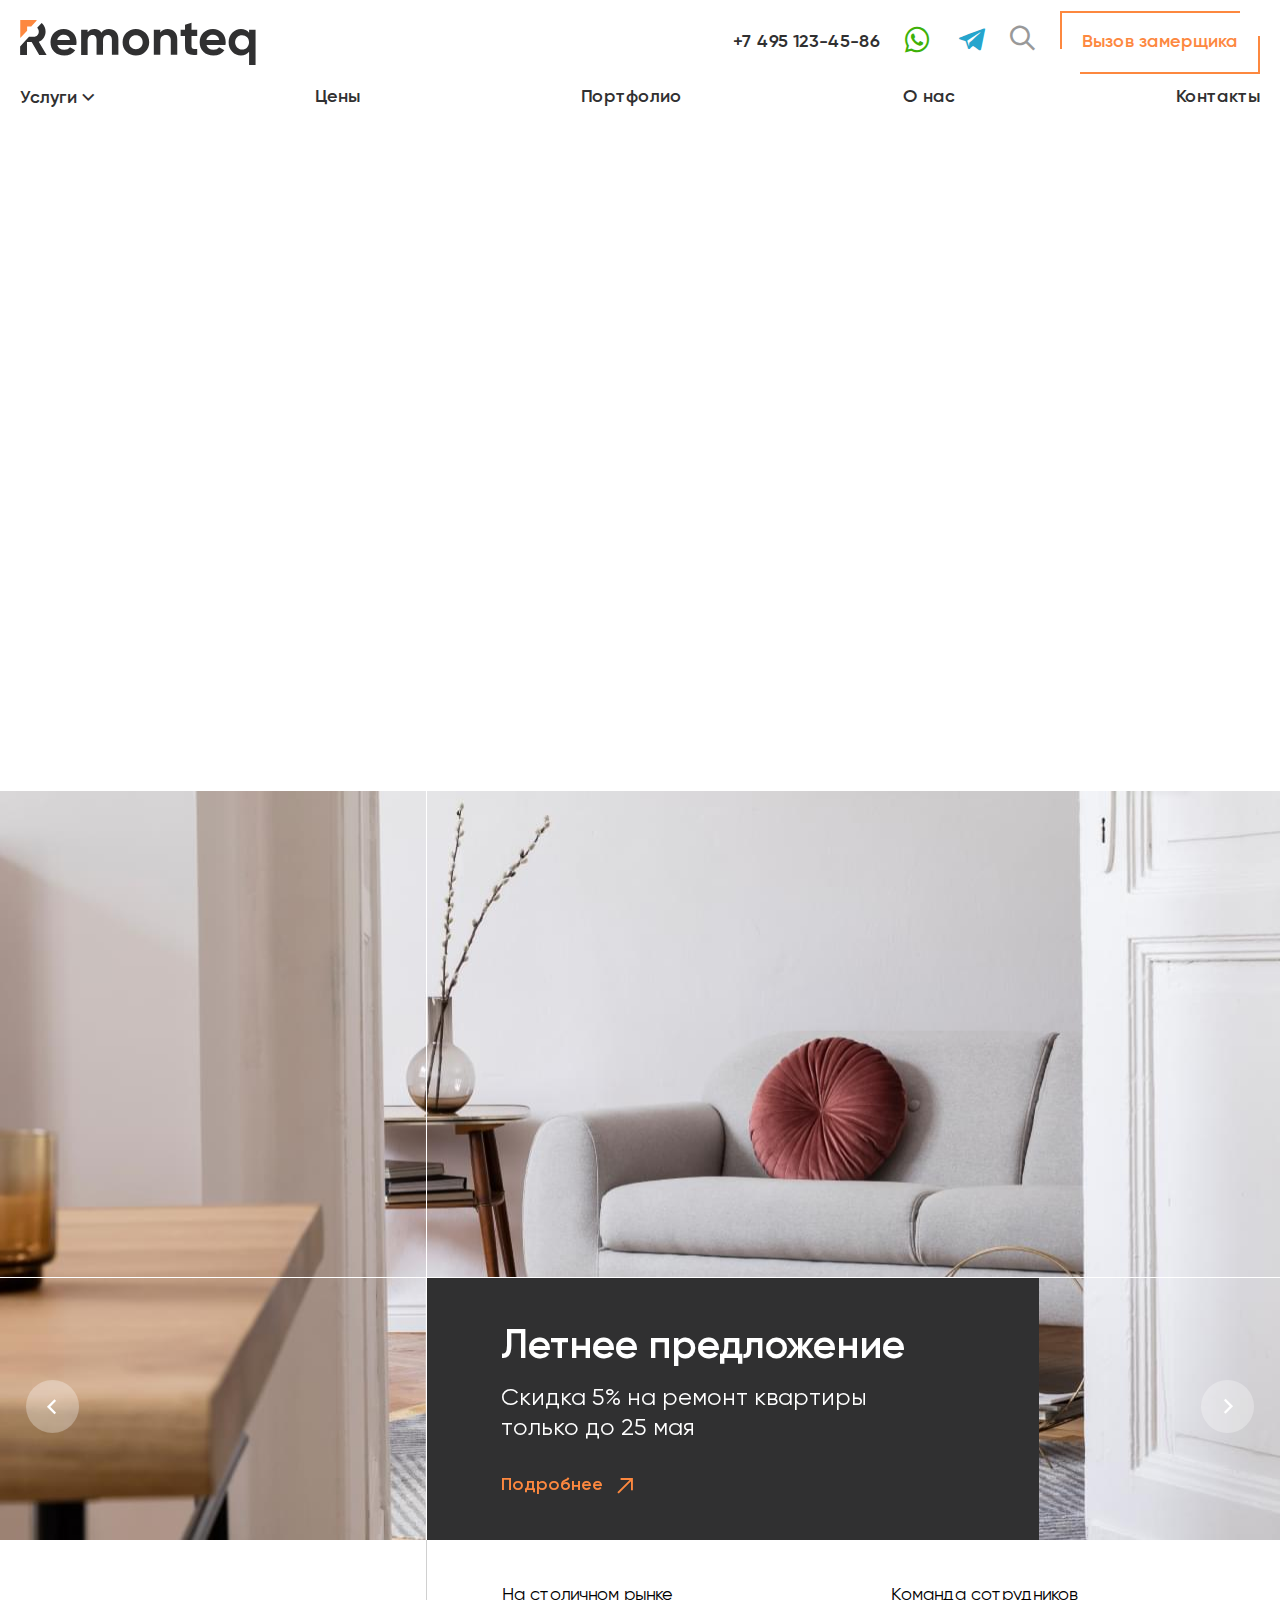
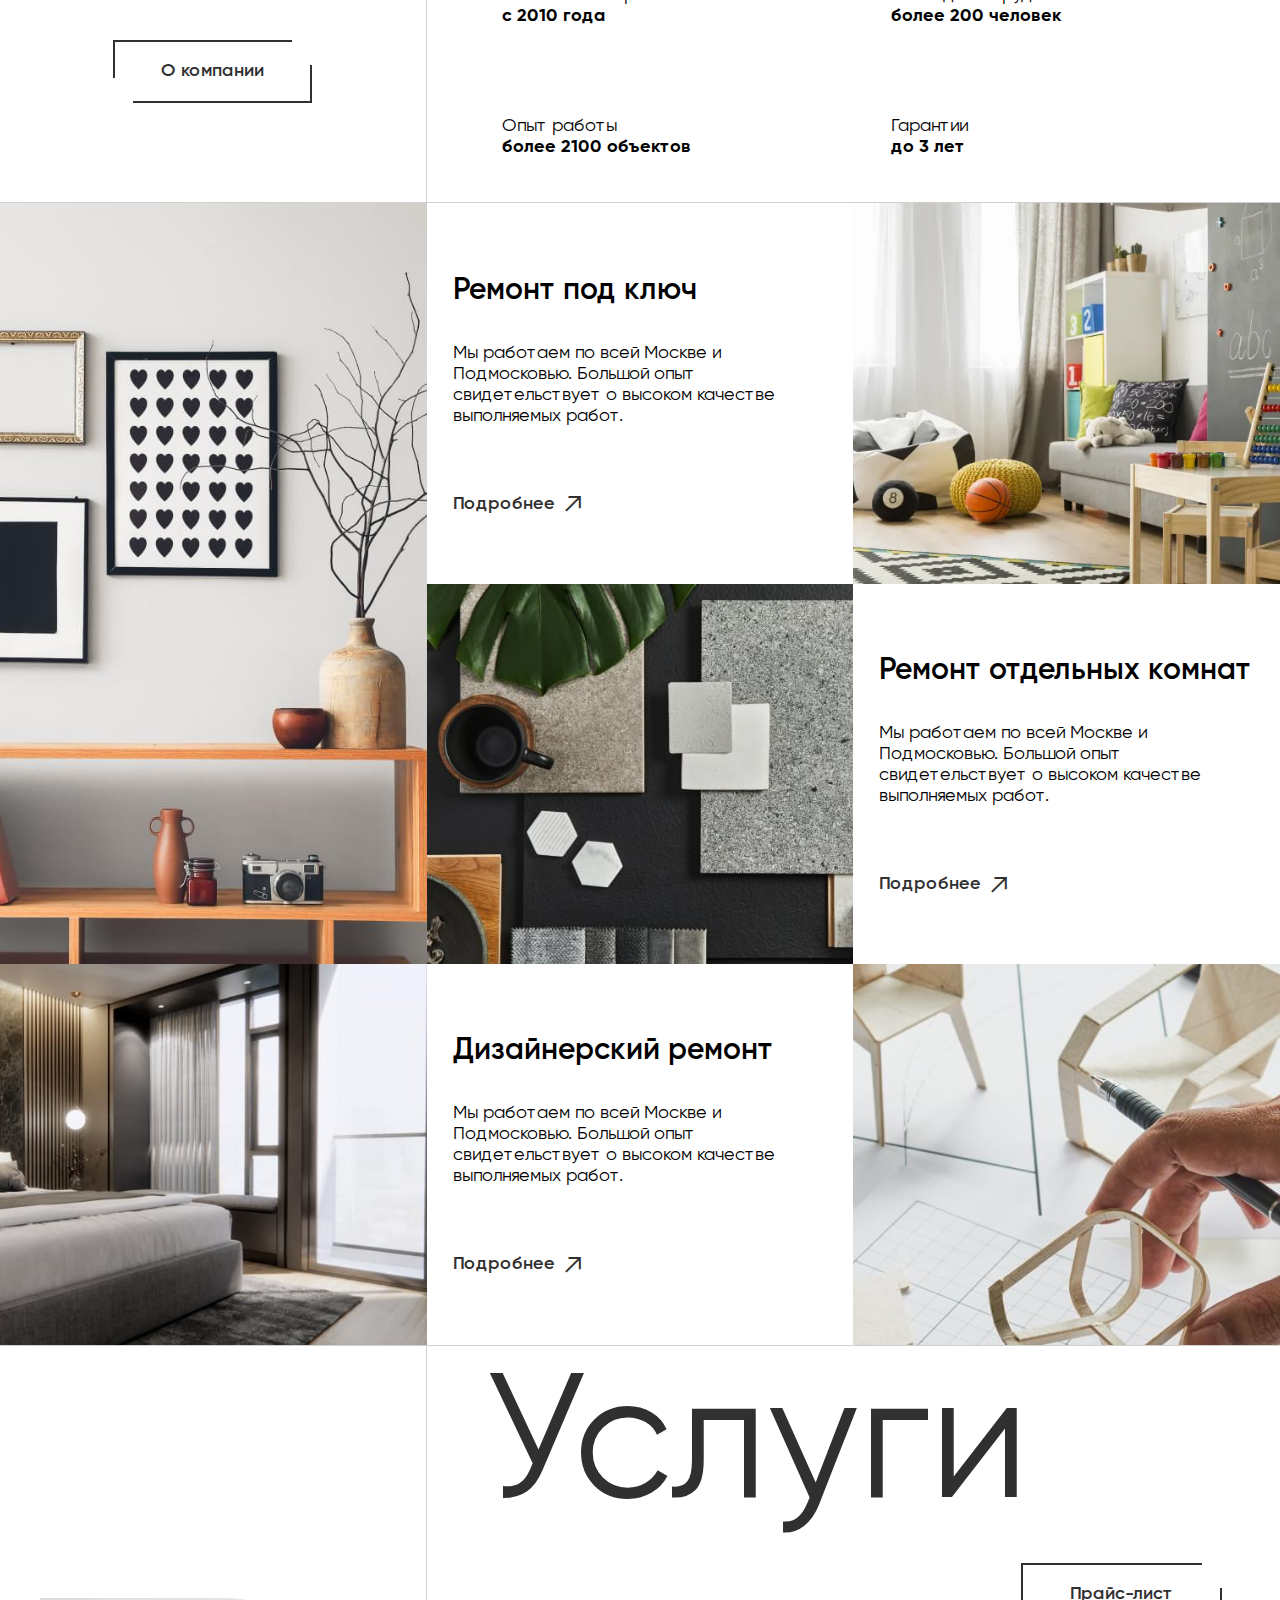
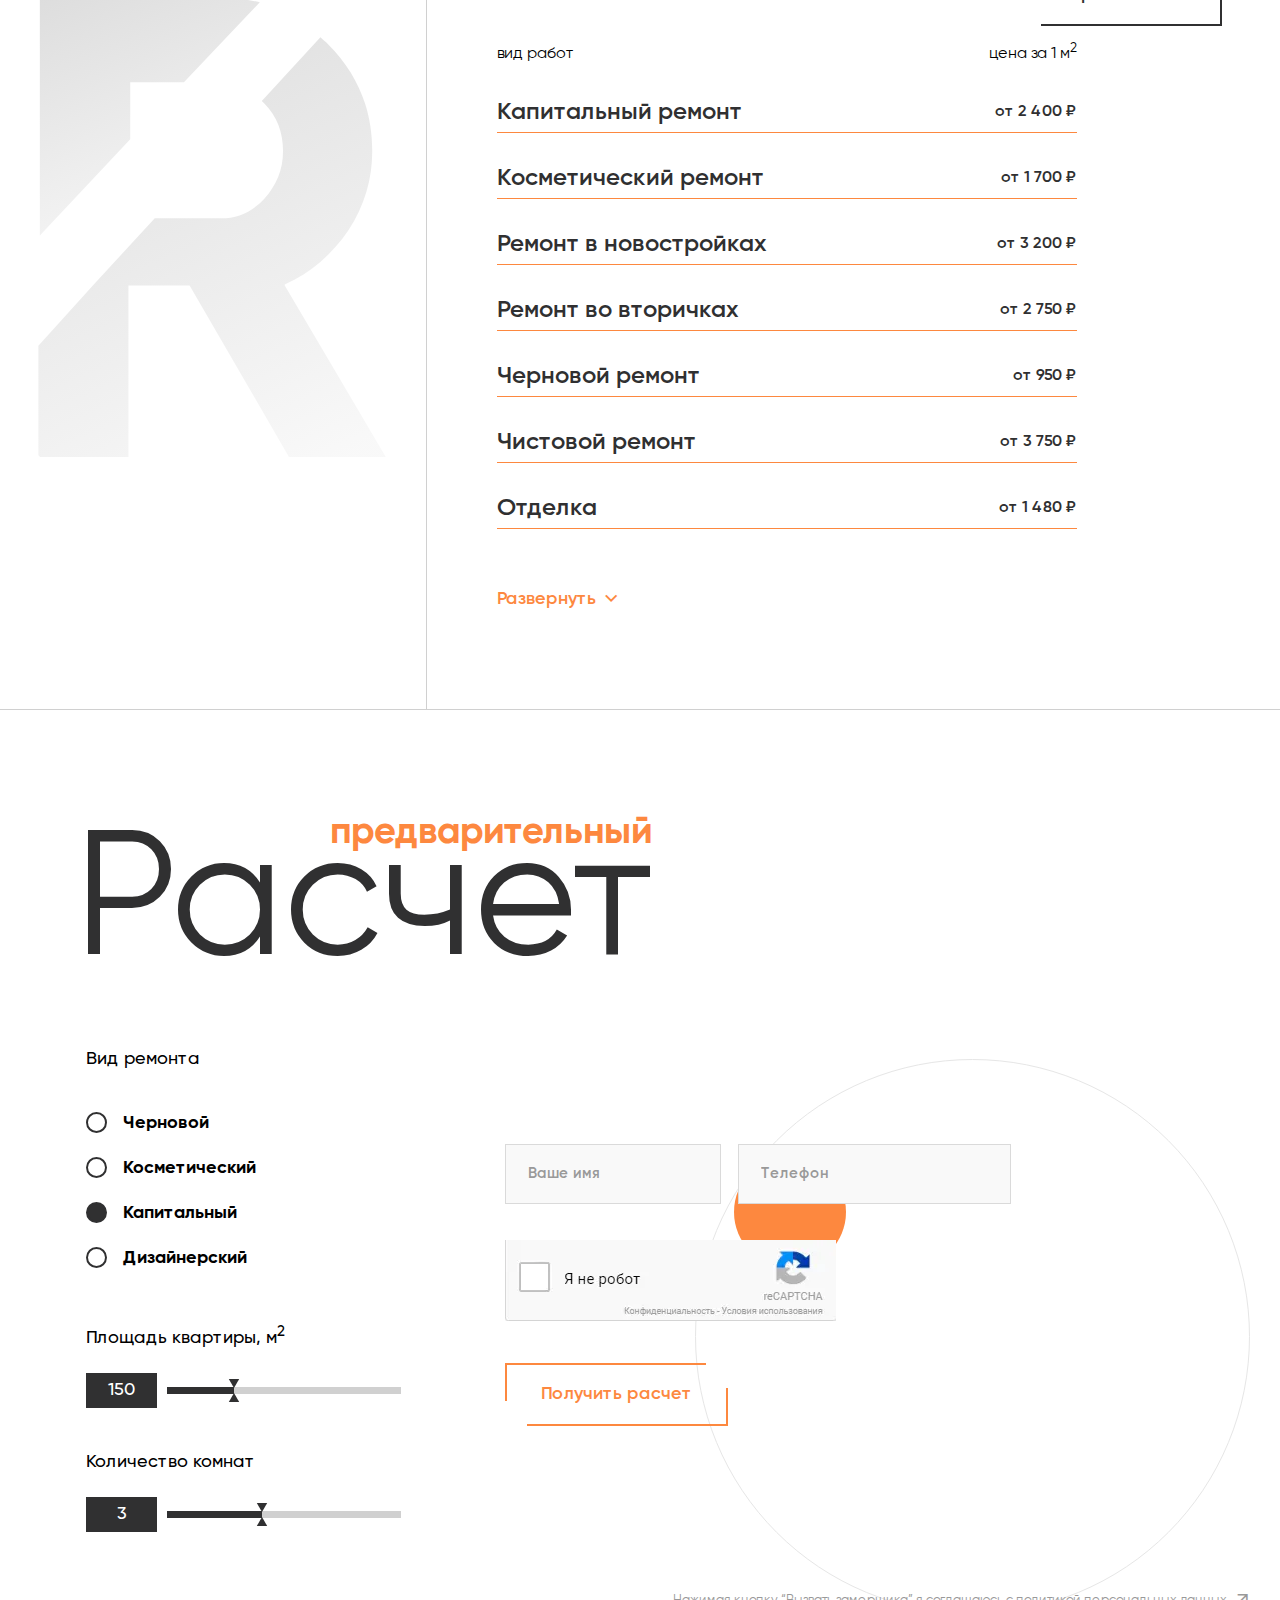
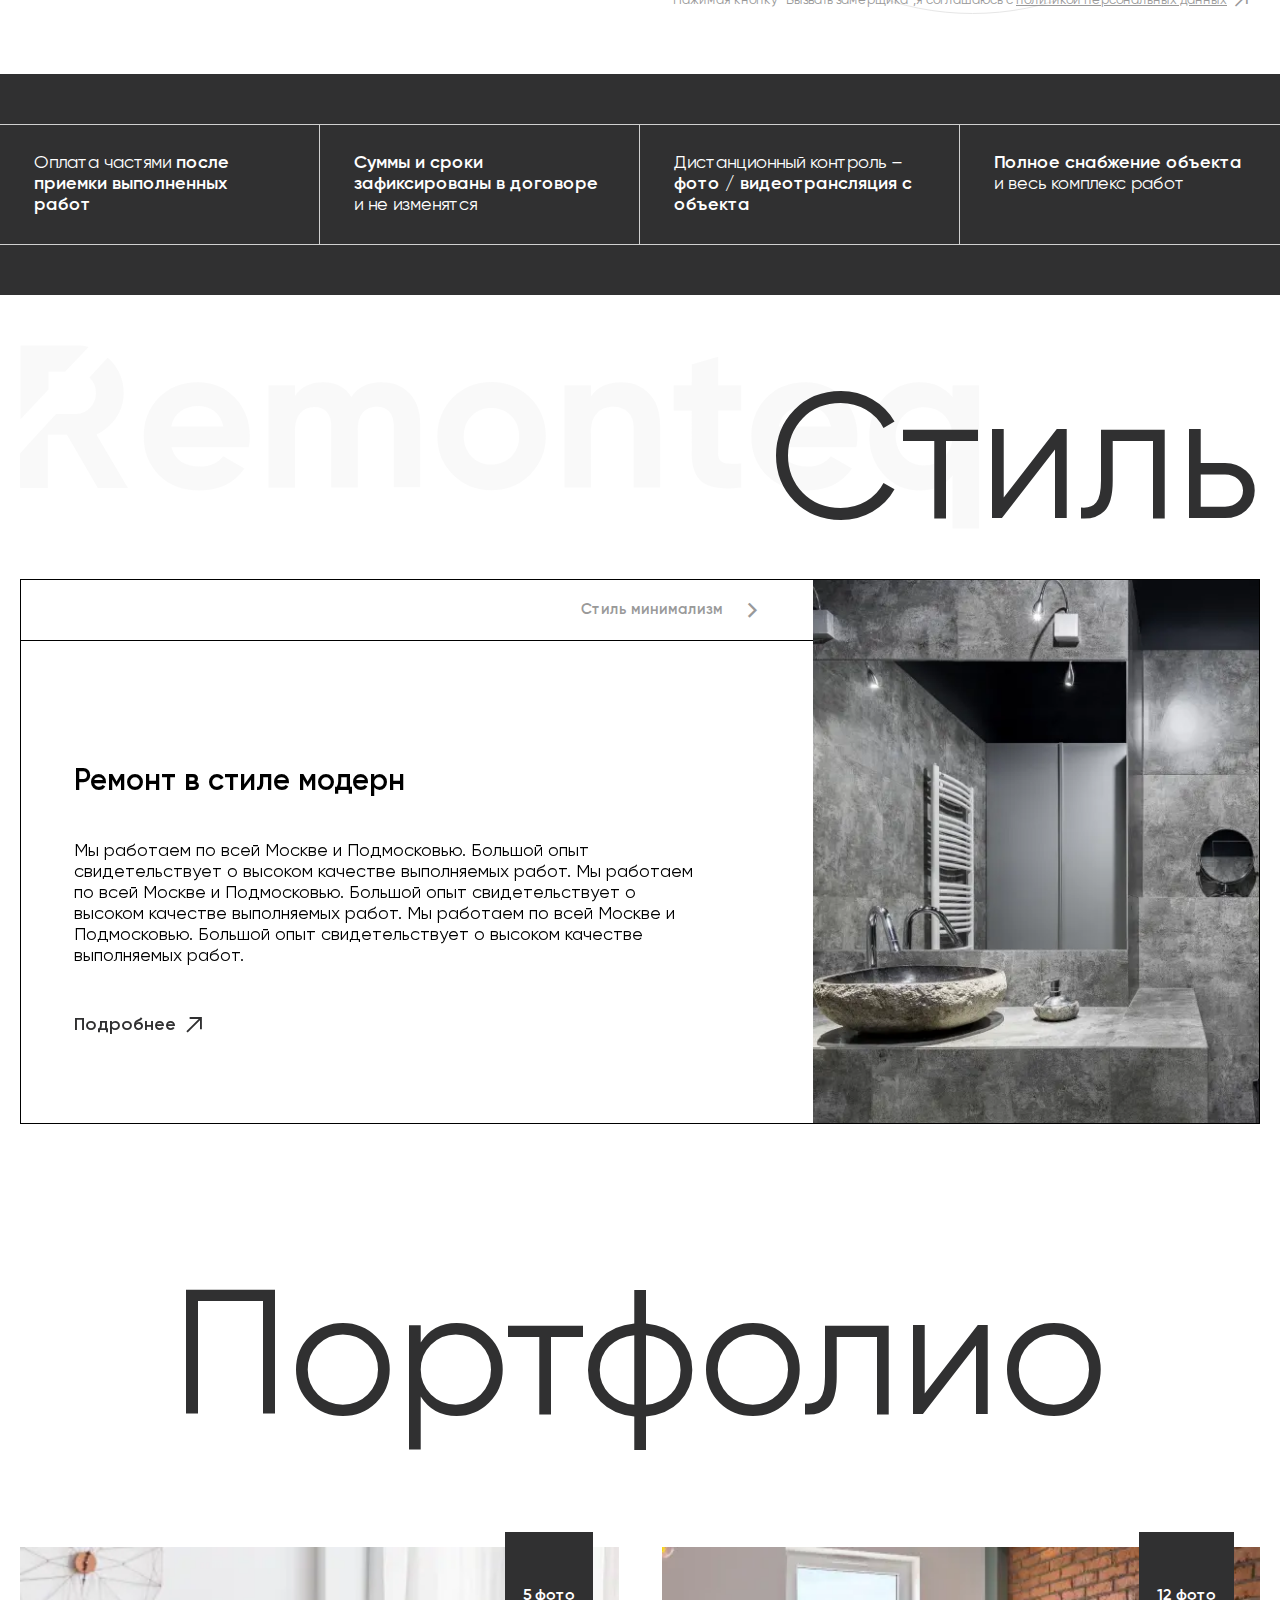
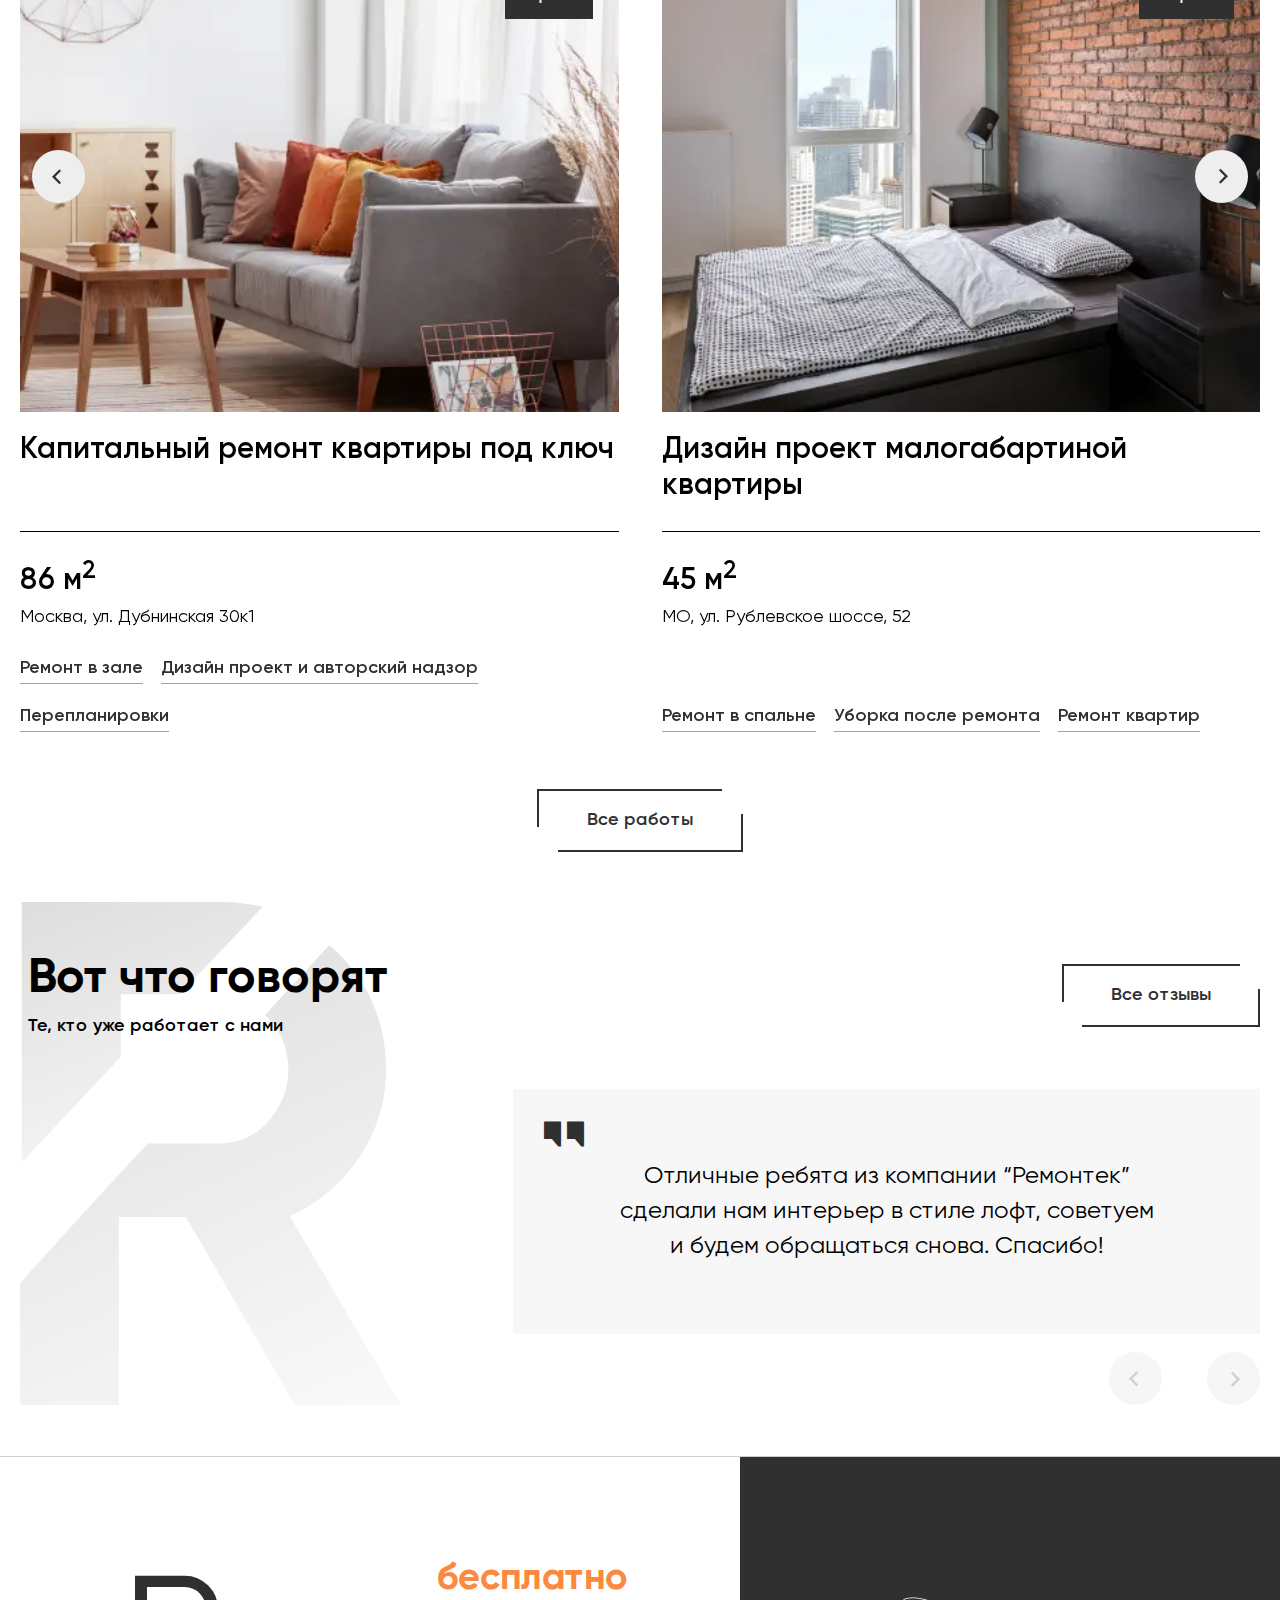
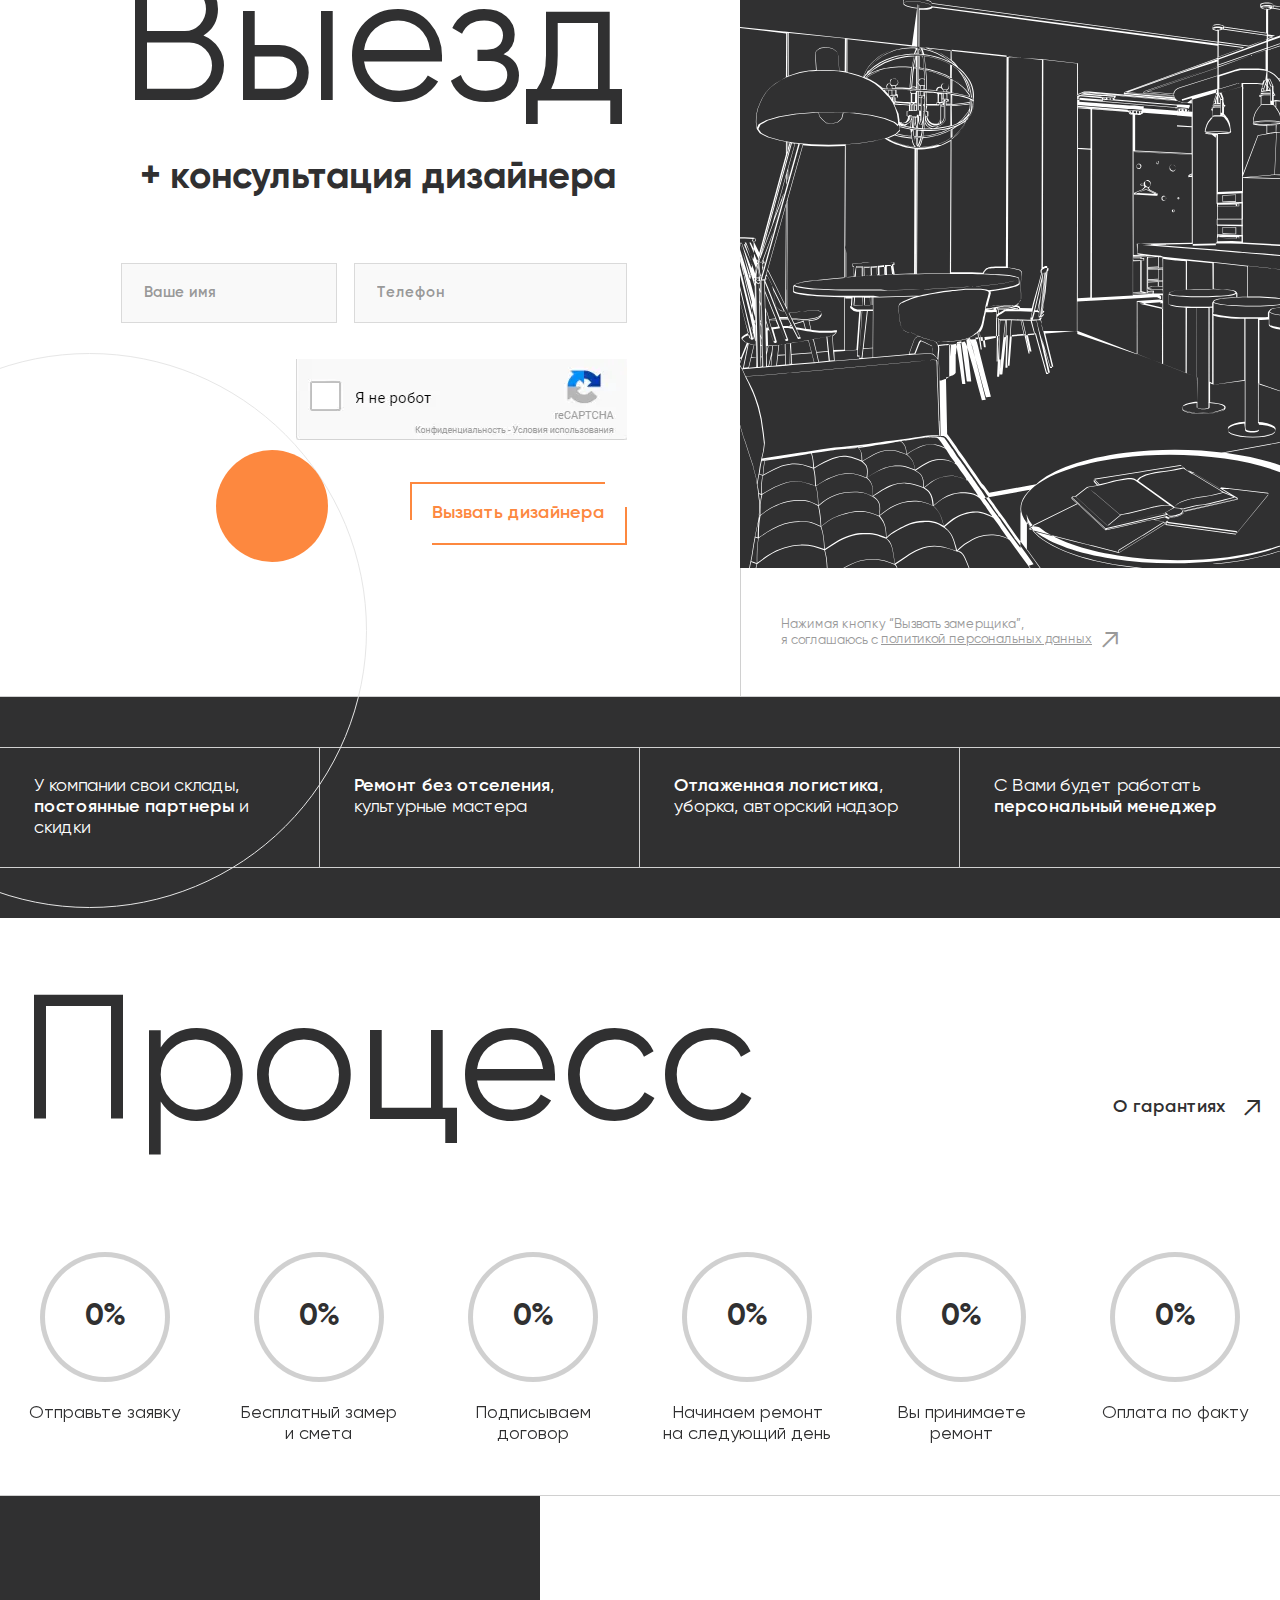
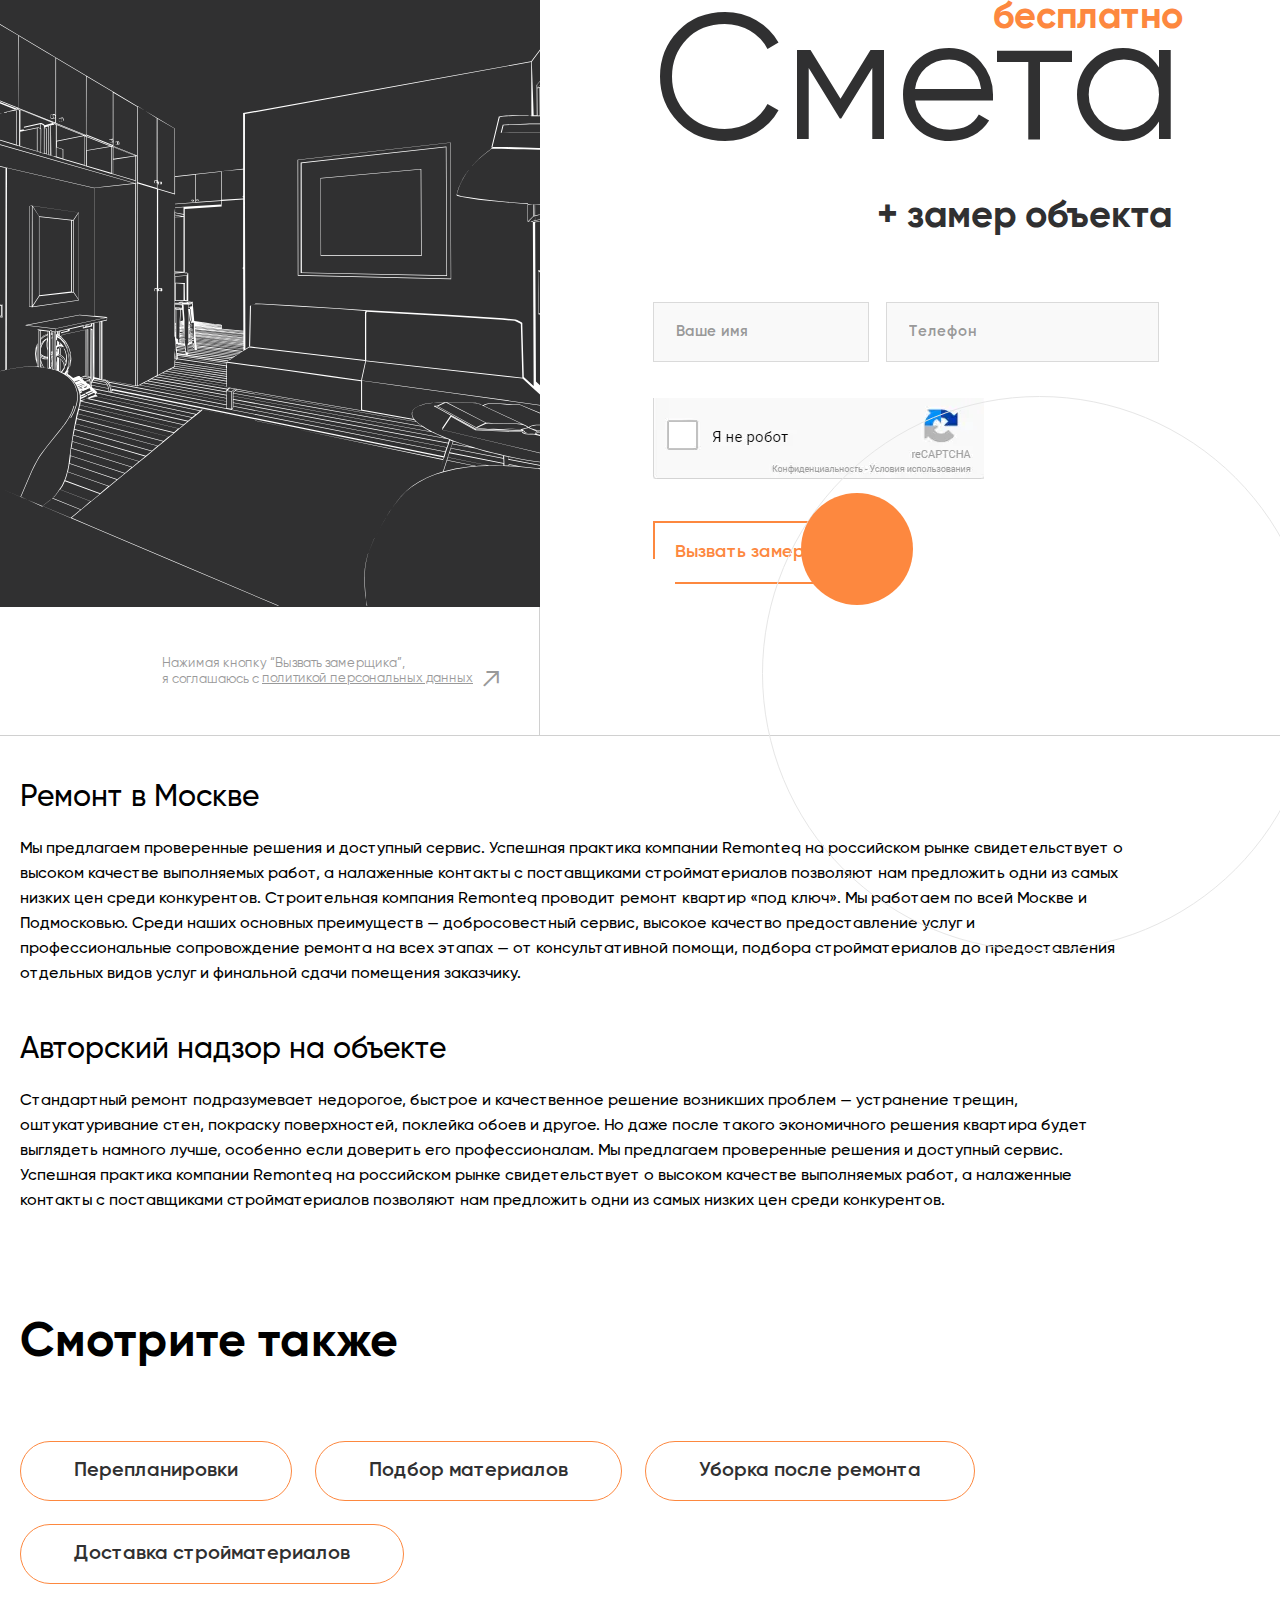
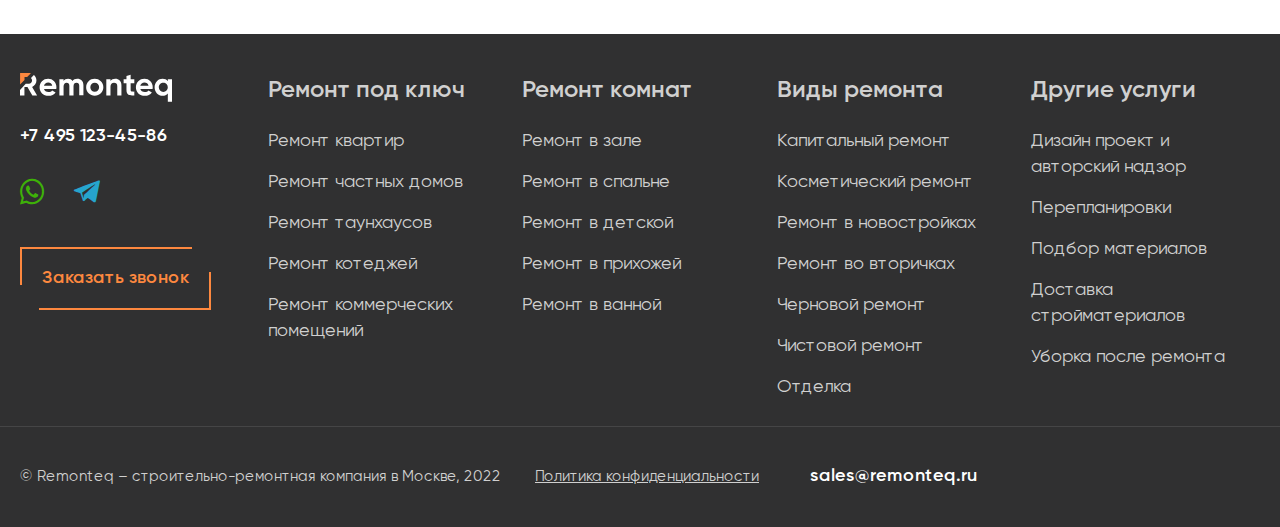
==== commit dc2d022a: "fix bugs" ====
--- a/index.html
+++ b/index.html
@@ -1 +1 @@
-<!DOCTYPE html><html lang="ru"><head><meta charset="UTF-8"><meta http-equiv="X-UA-Compatible" content="IE=edge"><meta name="viewport" content="width=device-width,initial-scale=1"><meta name="format-detection" content="telephone=no"><meta name="description" content="Description"><title>Remonteq — Главная</title><link rel="stylesheet" href="css/style.min.css?_v=20220815163218"><link rel="shortcut icon" href="data:,"></head><body><div class="wrapper"><header class="header"><div class="header__container"><div class="header__row"><button class="header__burger burger" aria-label="Button to open (close) the navigation menu"><span></span><span></span><span></span></button><div class="header__logo"><a href="#" class="logo-ibg"><svg width="240" height="46" viewBox="0 0 240 46" fill="none" xmlns="http://www.w3.org/2000/svg"><path d="M37.8982 25.4195C38.7565 28.6547 41.1994 30.2393 45.0949 30.2393C47.6038 30.2393 49.5185 29.381 50.839 27.6644L56.187 30.7675C53.6781 34.3989 49.9147 36.2476 45.0288 36.2476C40.8033 36.2476 37.37 34.9931 34.795 32.4181C32.22 29.8431 30.9656 26.608 30.9656 22.7125C30.9656 18.8831 32.22 15.6478 34.729 13.0729C37.2379 10.4979 40.4731 9.17742 44.5007 9.17742C48.2641 9.17742 51.3672 10.4979 53.8101 13.0729C56.253 15.6478 57.5075 18.8831 57.5075 22.7125C57.5075 23.5708 57.4415 24.4952 57.2434 25.4195H37.8982ZM37.8321 20.2696H50.905C50.5089 18.5529 49.7826 17.2324 48.5942 16.3741C47.4057 15.5158 46.0852 15.1197 44.5667 15.1197C42.784 15.1197 41.3314 15.5818 40.143 16.5062C38.9545 17.3645 38.1623 18.619 37.8321 20.2696ZM90.4539 9.17742C93.425 9.17742 95.7359 10.1018 97.5185 12.0165C99.3012 13.9312 100.16 16.5061 100.16 19.6753V35.4553H93.557V20.1375C93.557 18.6189 93.1609 17.4305 92.4346 16.5722C91.7083 15.7138 90.652 15.3177 89.2654 15.3177C87.7469 15.3177 86.5584 15.8459 85.7661 16.8363C84.9078 17.8267 84.5116 19.2792 84.5116 21.1279V35.5213H77.9092V20.2035C77.9092 18.685 77.513 17.4965 76.7867 16.6382C76.0605 15.7799 75.0041 15.3837 73.6176 15.3837C72.165 15.3837 70.9766 15.9119 70.1183 16.9023C69.2599 17.8927 68.7978 19.3452 68.7978 21.1939V35.5873H62.1953V9.90368H68.7978V12.6107C70.3163 10.2998 72.6932 9.17742 75.9284 9.17742C79.0976 9.17742 81.4085 10.4319 82.927 12.8748C84.5116 10.3659 87.0866 9.17742 90.4539 9.17742ZM127.626 32.2861C124.985 34.9271 121.75 36.1815 117.986 36.1815C114.223 36.1815 110.988 34.8611 108.347 32.2861C105.706 29.7111 104.451 26.4759 104.451 22.6465C104.451 18.883 105.772 15.6478 108.347 13.0069C110.988 10.3659 114.157 9.11137 117.986 9.11137C121.75 9.11137 124.985 10.4319 127.626 13.0069C130.267 15.6478 131.587 18.817 131.587 22.6465C131.587 26.4759 130.267 29.7111 127.626 32.2861ZM113.034 27.7964C114.355 29.1169 116.005 29.7771 117.986 29.7771C119.967 29.7771 121.618 29.1169 122.938 27.7964C124.259 26.4759 124.919 24.7593 124.919 22.7125C124.919 20.6657 124.259 18.9491 122.938 17.6286C121.618 16.3081 119.967 15.6478 117.986 15.6478C116.005 15.6478 114.355 16.3081 113.034 17.6286C111.714 18.9491 111.054 20.6657 111.054 22.7125C111.054 24.7593 111.714 26.4099 113.034 27.7964ZM150.47 9.17742C153.243 9.17742 155.62 10.1018 157.403 12.0165C159.252 13.8652 160.176 16.5062 160.176 19.8074V35.5213H153.574V20.5997C153.574 18.8831 153.111 17.5625 152.187 16.7042C151.263 15.7799 150.008 15.3177 148.49 15.3177C146.773 15.3177 145.386 15.8459 144.396 16.9023C143.34 17.9587 142.878 19.5433 142.878 21.6561V35.5213H136.275V9.90368H142.878V12.7427C144.462 10.3658 147.037 9.17742 150.47 9.17742ZM180.512 16.242H174.701V26.8721C174.701 27.7304 174.9 28.3906 175.362 28.8528C175.824 29.2489 176.484 29.513 177.342 29.513C178.201 29.5791 179.257 29.5791 180.512 29.513V35.5213C175.956 36.0495 172.787 35.5873 170.872 34.2668C169.023 32.8803 168.099 30.4374 168.099 26.9381V16.3081H163.609V9.90368H168.099V4.75375L174.701 2.77301V9.90368H180.512V16.242ZM189.953 25.4195C190.811 28.6547 193.254 30.2393 197.15 30.2393C199.659 30.2393 201.574 29.381 202.894 27.6644L208.242 30.7675C205.733 34.3989 201.97 36.2476 197.084 36.2476C192.858 36.2476 189.425 34.9931 186.85 32.4181C184.275 29.8431 183.021 26.608 183.021 22.7125C183.021 18.8831 184.275 15.6478 186.784 13.0729C189.293 10.4979 192.528 9.17742 196.556 9.17742C200.319 9.17742 203.422 10.4979 205.865 13.0729C208.308 15.6478 209.563 18.8831 209.563 22.7125C209.563 23.5708 209.497 24.4952 209.298 25.4195H189.953ZM189.887 20.2696H202.96C202.564 18.5529 201.838 17.2324 200.649 16.3741C199.461 15.5158 198.14 15.1197 196.622 15.1197C194.839 15.1197 193.386 15.5818 192.198 16.5062C191.01 17.3645 190.217 18.619 189.887 20.2696ZM233.398 9.90368H240V45.7551H233.398V32.4842C231.417 34.9931 228.71 36.2476 225.078 36.2476C221.645 36.2476 218.674 34.9271 216.231 32.3521C213.788 29.7111 212.534 26.5419 212.534 22.7125C212.534 18.9491 213.788 15.7139 216.231 13.0729C218.674 10.4319 221.645 9.17742 225.078 9.17742C228.644 9.17742 231.417 10.4319 233.398 12.9408V9.90368ZM221.183 27.9284C222.503 29.2489 224.22 29.9752 226.267 29.9752C228.314 29.9752 230.03 29.315 231.351 27.9284C232.671 26.6079 233.331 24.8253 233.331 22.7125C233.331 20.5997 232.671 18.883 231.351 17.4965C230.03 16.176 228.314 15.4498 226.267 15.4498C224.22 15.4498 222.503 16.11 221.183 17.4965C219.862 18.817 219.136 20.5997 219.136 22.7125C219.202 24.8253 219.862 26.5419 221.183 27.9284Z" fill="#303031"/><path d="M4.35762 22.1843L9.0454 17.1004H14.1953C15.5158 17.1004 16.6382 16.5722 17.5626 15.5818C18.4869 14.5254 19.0151 13.337 19.0151 11.8844C19.0151 10.4319 18.5529 9.17742 17.5626 8.18705C17.4965 8.12103 17.4305 8.05497 17.3645 7.98895L21.9202 3.03711C22.1183 3.23518 22.3164 3.36723 22.5144 3.5653C24.8253 5.87617 25.9477 8.64921 25.9477 11.8844C25.9477 14.0632 25.3535 16.11 24.099 18.0247C22.8446 19.8734 21.194 21.326 19.1472 22.2503V22.3163L27.0041 35.6533H19.4773L11.7524 22.3163H6.99861V35.6533H0.132058L0 35.5213V27.0041L4.35762 22.1843Z" fill="#303031"/><path d="M0.13208 18.4209V0H14.3274C15.3178 0 16.2421 0.13205 17.1665 0.330124L11.2902 6.53647H7.13069V10.9601L0.13208 18.4209Z" fill="#FD883F"/></svg></a></div><div class="header__phone phone"><a href="tel:+74951234586" class="icon-phone">+7 495 123-45-86</a></div><div data-da=".nav-header,992,last" class="header__social"><div class="social"><a href="#" target="_blank" class="social__item social__item_whatsapp icon-whatsapp"></a> <a href="#" target="_blank" class="social__item social__item_telegram icon-telegram"></a></div></div><nav class="header__nav nav-header"><ul class="nav-header__list"><li data-list-item class="nav-header__item"><a data-list="#services-list" href="#" class="nav-header__link icon-arrow-down">Услуги</a></li><li class="nav-header__item"><a href="#" class="nav-header__link">Цены</a></li><li class="nav-header__item"><a href="#" class="nav-header__link">Портфолио</a></li><li class="nav-header__item"><a href="#" class="nav-header__link">О нас</a></li><li class="nav-header__item"><a href="#" class="nav-header__link">Контакты</a></li></ul><div class="nav-header__phone"><a href="tel:+74951234586">+7 495 123-45-86</a></div></nav><div class="header__search"><button data-popup-show="#search-popup" class="icon-search"></button></div><button data-popup-show="#order-popup" data-da=".nav-header,767,2" class="header__button button"><span>Вызов замерщика</span></button></div></div><div data-da=".nav-header,992,0" class="header-sublists"><div data-sublist id="services-list" class="sub-list"><div class="sub-list__container"><ul data-spollers="992,max" class="sub-list__list"><li class="sub-list__item"><span data-spoller class="sub-list__link icon-arrow-down">Ремонт под ключ</span><ul class="sub-list__sublist sublist-list"><li class="sublist-list__item"><a href="#" class="sublist-list__link">Ремонт квартир</a></li><li class="sublist-list__item"><a href="#" class="sublist-list__link">Ремонт частных домов</a></li><li class="sublist-list__item"><a href="#" class="sublist-list__link">Ремонт таунхаусов</a></li><li class="sublist-list__item"><a href="#" class="sublist-list__link">Ремонт котеджей</a></li><li class="sublist-list__item"><a href="#" class="sublist-list__link">Ремонт коммерческих помещений</a></li></ul></li><li class="sub-list__item"><span data-spoller class="sub-list__link icon-arrow-down">Ремонт комнат</span><ul class="sub-list__sublist sublist-list"><li class="sublist-list__item"><a href="#" class="sublist-list__link">Ремонт в зале</a></li><li class="sublist-list__item"><a href="#" class="sublist-list__link">Ремонт в спальне</a></li><li class="sublist-list__item"><a href="#" class="sublist-list__link">Ремонт в детской</a></li><li class="sublist-list__item"><a href="#" class="sublist-list__link">Ремонт в прихожей</a></li><li class="sublist-list__item"><a href="#" class="sublist-list__link">Ремонт в ванной</a></li></ul></li><li class="sub-list__item"><span data-spoller class="sub-list__link icon-arrow-down">Стили ремонта</span><ul class="sub-list__sublist sublist-list"><li class="sublist-list__item"><a href="#" class="sublist-list__link">Ремонт в стиле лофт</a></li><li class="sublist-list__item"><a href="#" class="sublist-list__link">Ремонт в стиле модерн</a></li><li class="sublist-list__item"><a href="#" class="sublist-list__link">Ремонт в стиле арт-деко</a></li><li class="sublist-list__item"><a href="#" class="sublist-list__link">Ремонт в стиле минимализм</a></li><li class="sublist-list__item"><a href="#" class="sublist-list__link">Ремонт в стиле хай-тек</a></li><li class="sublist-list__item"><a href="#" class="sublist-list__link">Ремонт стандартном в стиле</a></li><li class="sublist-list__item"><a href="#" class="sublist-list__link">Ремонт в стиле поп-арт</a></li></ul></li><li class="sub-list__item"><span data-spoller class="sub-list__link icon-arrow-down">Виды ремонта</span><ul class="sub-list__sublist sublist-list"><li class="sublist-list__item"><a href="#" class="sublist-list__link">Капитальный ремонт</a></li><li class="sublist-list__item"><a href="#" class="sublist-list__link">Косметический ремонт</a></li><li class="sublist-list__item"><a href="#" class="sublist-list__link">Ремонт в новостройках</a></li><li class="sublist-list__item"><a href="#" class="sublist-list__link">Ремонт во вторичках</a></li><li class="sublist-list__item"><a href="#" class="sublist-list__link">Черновой ремонт</a></li><li class="sublist-list__item"><a href="#" class="sublist-list__link">Чистовой ремонт</a></li><li class="sublist-list__item"><a href="#" class="sublist-list__link">Отделка</a></li></ul></li><li class="sub-list__item"><span data-spoller class="sub-list__link icon-arrow-down">Другие услуги</span><ul class="sub-list__sublist sublist-list"><li class="sublist-list__item"><a href="#" class="sublist-list__link">Дизайн проект и авторский надзор</a></li><li class="sublist-list__item"><a href="#" class="sublist-list__link">Перепланировки</a></li><li class="sublist-list__item"><a href="#" class="sublist-list__link">Подбор материалов</a></li><li class="sublist-list__item"><a href="#" class="sublist-list__link">Доставка стройматериалов</a></li><li class="sublist-list__item"><a href="#" class="sublist-list__link">Уборка после ремонта</a></li></ul></li></ul></div></div></div></header><div data-da=".nav-header,992,last" data-popup id="search-popup" class="search-popup"><button class="popup-close"></button><form action="#" class="search-popup__form form-search-popup" id="form-search-popup"><input type="text" name="form-search-popup-search" id="form-search-popup-search" class="form-search-popup__input" placeholder="Например, капитальный ремонт"> <button type="submit" class="form-search-popup__button icon-search"></button></form></div><div data-popup id="order-popup" class="call-popup"><button class="popup-close"></button><div class="call-popup__image"><div class="call-popup__image-ibg"><picture><source srcset="img/images/pop-up/call/6afcf1fac6bd2ecf8bf77ca1c4f3e5d3.webp" type="image/webp"><img src="img/images/pop-up/call/6afcf1fac6bd2ecf8bf77ca1c4f3e5d3.png" alt="Pop-up image" width="1920" height="230"></picture></div><div class="call-popup__image-text image-text">+ скидка 5% <span class="image-text__under">при заказе с сайта</span></div></div><div class="call-popup__form"><form action="#" class="form-call-popup" id="form-order-popup"><div class="form-call-popup__title title"><span class="title__over">бесплатно</span> Вызов <span class="title__under">замерщика</span></div><div class="form-call-popup__inputs form-inputs"><div class="form-call-popup__input form-input"><input type="text" name="form-order-popup-name" id="form-order-popup-name" placeholder="Ваше имя"></div><div class="form-call-popup__input form-input"><input type="tel" name="form-order-popup-phone" id="form-order-popup-phone" placeholder="Телефон"></div></div><div class="form-call-popup__image-ibg form-captcha"><picture><source srcset="img/images/ui/aa81d37cd21ba1c1e946df044bc96f6f.webp" type="image/webp"><img src="img/images/ui/aa81d37cd21ba1c1e946df044bc96f6f.png" alt="reCaptcha" width="331" height="81"></picture></div><button type="submit" class="form-call-popup__button button"><span>Вызвать замерщика</span></button><div class="form-call-popup__policy policy">Нажимая кнопку “Вызвать замерщика”,<br>я соглашаюсь с <a href="#" target="_blank" class="policy__link icon-arrow-more"><span>политикой персональных данных</span></a></div></form></div></div><main class="main"><div class="main__banner banner logo-background"><div class="banner__circle-decor circle-decor"></div><div class="banner__container"><div class="banner__row"><!-- <div class="banner__content"> --><div class="banner__title">Ремонт</div><a href="#" class="banner__button button_dark"><span>Все услуги</span></a><!-- </div> --><div class="banner__categories"><div class="banner__category">квартиры</div><div class="banner__category">частные дома</div><div class="banner__category">офисы</div></div></div></div></div><div class="offer"><div class="offer__slider slider-offer swiper"><div class="slider-offer__wrapper swiper-wrapper"><div class="slider-offer__slide swiper-slide"><div class="slider-offer__image-ibg"><picture><source srcset="img/images/home/offer/2.jpg" media="(max-width: 992px)"><img src="img/images/home/offer/1.jpg" alt="Offer slider background" width="1920" height="750"></picture></div><div class="slider-offer__info"><div class="slider-offer__content"><div class="slider-offer__title">Летнее предложение</div><div class="slider-offer__text">Cкидка 5% на ремонт квартиры только до 25 мая</div><a href="#" class="slider-offer__link icon-arrow-more">Подробнее</a></div></div></div></div><div class="slider-offer__arrows arrows-slider-offer"><div class="arrows-slider-offer__prev icon-arrow-down"></div><div class="arrows-slider-offer__next icon-arrow-down"></div></div></div></div><div class="about-line"><div class="about-line__button"><a href="#" class="button_dark"><span>О компании</span></a></div><div class="about-line__info info-about-line"><div class="info-about-line__item">На столичном рынке <span>с 2010 года</span></div><div class="info-about-line__item">Команда сотрудников <span>более 200 человек</span></div><div class="info-about-line__item">Опыт работы <span>более 2100 объектов</span></div><div class="info-about-line__item">Гарантии <span>до 3 лет</span></div></div></div><div class="info-section"><div class="info-section__image-ibg info-section__image-ibg_1"><picture><source srcset="img/images/home/info/6.jpg" media="(max-width: 992px)"><img src="img/images/home/info/1.jpg" alt="Info section image" width="640" height="900"></picture></div><div class="info-section__image-ibg info-section__image-ibg_2"><picture><source srcset="img/images/home/info/2.webp" type="image/webp"><img src="img/images/home/info/2.jpg" alt="Info section image" width="760" height="450"></picture></div><div class="info-section__image-ibg info-section__image-ibg_3"><picture><source srcset="img/images/home/info/7.jpg" media="(max-width: 992px)"><img src="img/images/home/info/3.jpg" alt="Info section image" width="520" height="450"></picture></div><div class="info-section__image-ibg info-section__image-ibg_4"><picture><source srcset="img/images/home/info/8.jpg" media="(max-width: 992px)"><img src="img/images/home/info/4.jpg" alt="Info section image" width="640" height="450"></picture></div><div class="info-section__image-ibg info-section__image-ibg_5"><picture><source srcset="img/images/home/info/9.jpg" media="(max-width: 992px)"><img src="img/images/home/info/5.jpg" alt="Info section image" width="760" height="450"></picture></div><div class="info-section__content info-section__content_1"><div class="info-section__title services-card-title">Ремонт под ключ</div><div class="info-section__text services-card-text">Мы работаем по всей Москве и Подмосковью. Большой опыт свидетельствует о высоком качестве выполняемых работ.</div><a href="#" class="info-section__link services-card-link icon-arrow-more">Подробнее</a></div><div class="info-section__content info-section__content_2"><div class="info-section__title services-card-title">Ремонт отдельных комнат</div><div class="info-section__text services-card-text">Мы работаем по всей Москве и Подмосковью. Большой опыт свидетельствует о высоком качестве выполняемых работ.</div><a href="#" class="info-section__link services-card-link icon-arrow-more">Подробнее</a></div><div class="info-section__content info-section__content_3"><div class="info-section__title services-card-title">Дизайнерский ремонт</div><div class="info-section__text services-card-text">Мы работаем по всей Москве и Подмосковью. Большой опыт свидетельствует о высоком качестве выполняемых работ.</div><a href="#" class="info-section__link services-card-link icon-arrow-more">Подробнее</a></div></div><div class="services-section"><div class="services-section__content"><div class="services-section__header"><div class="services-section__title title_dark">Услуги</div><a href="#" class="services-section__link button_dark"><span>Прайс-лист</span></a></div><div class="services-section__table"><div class="table-services"><div class="table-services__head"><div class="table-services__left">вид работ</div><div class="table-services__right">цена за 1 м<sup>2</sup></div></div><a href="#" class="table-services__item"><div class="table-services__left-data">Капитальный ремонт</div><div class="table-services__right-data">от 2 400 ₽</div><div class="table-services__link-decor icon-arrow-more">Портфолио</div></a><a href="#" class="table-services__item"><div class="table-services__left-data">Косметический ремонт</div><div class="table-services__right-data">от 1 700 ₽</div><div class="table-services__link-decor icon-arrow-more">Портфолио</div></a><a href="#" class="table-services__item"><div class="table-services__left-data">Ремонт в новостройках</div><div class="table-services__right-data">от 3 200 ₽</div><div class="table-services__link-decor icon-arrow-more">Портфолио</div></a><a href="#" class="table-services__item"><div class="table-services__left-data">Ремонт во вторичках</div><div class="table-services__right-data">от 2 750 ₽</div><div class="table-services__link-decor icon-arrow-more">Портфолио</div></a><a href="#" class="table-services__item"><div class="table-services__left-data">Черновой ремонт</div><div class="table-services__right-data">от 950 ₽</div><div class="table-services__link-decor icon-arrow-more">Портфолио</div></a><a href="#" class="table-services__item"><div class="table-services__left-data">Чистовой ремонт</div><div class="table-services__right-data">от 3 750 ₽</div><div class="table-services__link-decor icon-arrow-more">Портфолио</div></a><a href="#" class="table-services__item"><div class="table-services__left-data">Отделка</div><div class="table-services__right-data">от 1 480 ₽</div><div class="table-services__link-decor icon-arrow-more">Портфолио</div></a><div class="table-services__hidden" hidden><a href="#" class="table-services__item"><div class="table-services__left-data">Капитальный ремонт</div><div class="table-services__right-data">от 2 400 ₽</div><div class="table-services__link-decor icon-arrow-more">Портфолио</div></a><a href="#" class="table-services__item"><div class="table-services__left-data">Косметический ремонт</div><div class="table-services__right-data">от 1 700 ₽</div><div class="table-services__link-decor icon-arrow-more">Портфолио</div></a><a href="#" class="table-services__item"><div class="table-services__left-data">Ремонт в новостройках</div><div class="table-services__right-data">от 3 200 ₽</div><div class="table-services__link-decor icon-arrow-more">Портфолио</div></a><a href="#" class="table-services__item"><div class="table-services__left-data">Ремонт во вторичках</div><div class="table-services__right-data">от 2 750 ₽</div><div class="table-services__link-decor icon-arrow-more">Портфолио</div></a><a href="#" class="table-services__item"><div class="table-services__left-data">Черновой ремонт</div><div class="table-services__right-data">от 950 ₽</div><div class="table-services__link-decor icon-arrow-more">Портфолио</div></a><a href="#" class="table-services__item"><div class="table-services__left-data">Чистовой ремонт</div><div class="table-services__right-data">от 3 750 ₽</div><div class="table-services__link-decor icon-arrow-more">Портфолио</div></a><a href="#" class="table-services__item"><div class="table-services__left-data">Отделка</div><div class="table-services__right-data">от 1 480 ₽</div><div class="table-services__link-decor icon-arrow-more">Портфолио</div></a></div></div><button class="services-section__button icon-arrow-down">Развернуть</button></div></div></div><div class="main__calculate-section calculate-section"><div class="calculate-section__circle-decor circle-decor"></div><div class="calculate-section__container"><div class="calculate-section__title title_dark"><span class="title__over">предварительный</span> Расчет</div><form action="#" class="calculate-section__form form-calculate" id="form-calculate"><div class="form-calculate__left"><div class="form-calculate__radio"><div class="form-calculate__label">Вид ремонта</div><div class="form-calculate__radio-item"><input type="radio" name="form-calculate-radio" id="form-calculate-radio-1" value="Черновой"> <label for="form-calculate-radio-1">Черновой</label></div><div class="form-calculate__radio-item"><input type="radio" name="form-calculate-radio" id="form-calculate-radio-2" value="Косметический"> <label for="form-calculate-radio-2">Косметический</label></div><div class="form-calculate__radio-item"><input checked="checked" type="radio" name="form-calculate-radio" id="form-calculate-radio-3" value="Капитальный"> <label for="form-calculate-radio-3">Капитальный</label></div><div class="form-calculate__radio-item"><input type="radio" name="form-calculate-radio" id="form-calculate-radio-4" value="Дизайнерский"> <label for="form-calculate-radio-4">Дизайнерский</label></div></div><div class="form-calculate__range"><div class="form-calculate__range-item"><div class="form-calculate__label_mb15">Площадь квартиры, м<sup>2</sup></div><div class="form-calculate__range-row"><input type="number" name="form-calculate-range-aria-input" id="form-calculate-range-aria-input" value="150" min="20" max="500" step="5" inputmode="numeric" pattern="[0-9]*"> <input type="range" name="form-calculate-aria-range" id="form-calculate-aria-range" min="20" max="500" step="5" value="150"></div></div><div class="form-calculate__range-item"><div class="form-calculate__label_mb15">Количество комнат</div><div class="form-calculate__range-row"><input type="number" name="form-calculate-range-room-input" id="form-calculate-range-room-input" value="3" min="1" max="6" step="1" inputmode="numeric" pattern="[0-9]*"> <input type="range" name="form-calculate-room-range" id="form-calculate-room-range" min="1" max="6" step="1" value="3"></div></div></div></div><div class="form-calculate__right"><div class="form-calculate__inputs form-inputs"><div class="form-calculate__input form-input"><input type="text" name="form-calculate-name" id="form-calculate-name" placeholder="Ваше имя"></div><div class="form-calculate__input form-input"><input type="tel" name="form-calculate-tel" id="form-calculate-tel" placeholder="Телефон"></div></div><div class="form-calculate__image-ibg form-captcha"><picture><source srcset="img/images/ui/aa81d37cd21ba1c1e946df044bc96f6f.webp" type="image/webp"><img src="img/images/ui/aa81d37cd21ba1c1e946df044bc96f6f.png" alt="reCaptcha" width="354" height="104"></picture></div><button type="submit" class="form-calculate__button button"><span>Получить расчет</span></button></div></form><div class="calculate-section__policy">Нажимая кнопку “Вызвать замерщика”,<br>я соглашаюсь с <a href="#" target="_blank" class="calculate-section__policy-link icon-arrow-more"><span>политикой персональных данных</span></a></div></div></div><div class="main__other-info other-info"><div class="other-info__row"><div class="other-info__item">Оплата частями <span>после приемки выполненных работ</span></div><div class="other-info__item"><span>Суммы и сроки зафиксированы в договоре</span> и не изменятся</div><div class="other-info__item">Дистанционный контроль – <span>фото</span> / <span>видеотрансляция с объекта</span></div><div class="other-info__item"><span>Полное снабжение объекта</span> и весь комплекс работ</div></div></div><section class="main__style-section style-section"><div class="style-section__container"><div class="style-section__header logo-background"><div class="style-section__title title_dark">Стиль</div></div><div class="style-section__sliders"><div data-da=".style-section__sliders,992,last" class="style-section__text-slider text-slider-style-section swiper"><div class="text-slider-style-section__wrapper swiper-wrapper"><div data-style="Стиль модерн" class="text-slider-style-section__slide swiper-slide"><div class="text-slider-style-section__content"><div class="text-slider-style-section__title services-card-title">Ремонт в стиле модерн</div><div class="text-slider-style-section__text services-card-text">Мы работаем по всей Москве и Подмосковью. Большой опыт свидетельствует о высоком качестве выполняемых работ. Мы работаем по всей Москве и Подмосковью. Большой опыт свидетельствует о высоком качестве выполняемых работ. Мы работаем по всей Москве и Подмосковью. Большой опыт свидетельствует о высоком качестве выполняемых работ.</div><a href="#" class="text-slider-style-section__link services-card-link icon-arrow-more">Подробнее</a></div></div><div data-style="Стиль минимализм" class="text-slider-style-section__slide swiper-slide"><div class="text-slider-style-section__content"><div class="text-slider-style-section__title services-card-title">Ремонт в стиле минимализм</div><div class="text-slider-style-section__text services-card-text">Мы работаем по всей Москве и Подмосковью. Большой опыт свидетельствует о высоком качестве выполняемых работ. Мы работаем по всей Москве и Подмосковью. Большой опыт свидетельствует о высоком качестве выполняемых работ. Мы работаем по всей Москве и Подмосковью. Большой опыт свидетельствует о высоком качестве выполняемых работ.</div><a href="#" class="text-slider-style-section__link services-card-link icon-arrow-more">Подробнее</a></div></div><div data-style="Стиль хай-тек" class="text-slider-style-section__slide swiper-slide"><div class="text-slider-style-section__content"><div class="text-slider-style-section__title services-card-title">Ремонт в стиле хай-тек</div><div class="text-slider-style-section__text services-card-text">Мы работаем по всей Москве и Подмосковью. Большой опыт свидетельствует о высоком качестве выполняемых работ. Мы работаем по всей Москве и Подмосковью. Большой опыт свидетельствует о высоком качестве выполняемых работ. Мы работаем по всей Москве и Подмосковью. Большой опыт свидетельствует о высоком качестве выполняемых работ.</div><a href="#" class="text-slider-style-section__link services-card-link icon-arrow-more">Подробнее</a></div></div></div><div data-da=".style-section__sliders,992,0" class="text-slider-style-section__arrows arrows-text-slider-style-section"><div class="arrows-text-slider-style-section__prev icon-arrow-down">Стиль модерн</div><div class="arrows-text-slider-style-section__next icon-arrow-down">Стиль хай-тек</div></div></div><div class="style-section__image-slider image-slider-style-section swiper"><div class="image-slider-style-section__wrapper swiper-wrapper"><div class="image-slider-style-section__slide swiper-slide"><div class="image-slider-style-section__image-ibg"><picture><source srcset="img/images/home/style/1.webp" type="image/webp"><img src="img/images/home/style/1.jpg" alt="Style section slider image" width="519" height="559"></picture></div></div><div class="image-slider-style-section__slide swiper-slide"><div class="image-slider-style-section__image-ibg"><picture><source srcset="img/images/home/style/1.webp" type="image/webp"><img src="img/images/home/style/1.jpg" alt="Style section slider image" width="519" height="559"></picture></div></div><div class="image-slider-style-section__slide swiper-slide"><div class="image-slider-style-section__image-ibg"><picture><source srcset="img/images/home/style/1.webp" type="image/webp"><img src="img/images/home/style/1.jpg" alt="Style section slider image" width="519" height="559"></picture></div></div></div></div></div></div></section><section class="main__portfolio-section portfolio-section"><div class="portfolio-section__container"><div class="portfolio-section__header"><div class="portfolio-section__title title_dark">Портфолио</div><a data-da=".portfolio-section__container_adaptive,1300,last" href="#" class="portfolio-section__link button_dark"><span>Все работы</span></a></div></div><div class="portfolio-section__slider"><div class="portfolio-section__container portfolio-section__container_slider"><div class="slider-portfolio-section swiper"><div class="slider-portfolio-section__wrapper swiper-wrapper"><div class="slider-portfolio-section__slide swiper-slide"><a href="#" class="slider-portfolio-section__image-ibg"><picture><source srcset="img/images/home/portfolio/1.webp" type="image/webp"><img src="img/images/home/portfolio/1.jpg" alt="Portfolio section slider image" width="450" height="350"></picture><div class="slider-portfolio-section__image-count">5 фото</div></a><a href="#" class="slider-portfolio-section__title services-card-title">Капитальный ремонт квартиры под ключ</a><div class="slider-portfolio-section__area services-card-title">86 м<sup>2</sup></div><div class="slider-portfolio-section__address">Москва, ул. Дубнинская 30к1</div><div class="slider-portfolio-section__tags tags-slider-portfolio-section"><a href="#" class="tags-slider-portfolio-section__item">Ремонт в зале</a> <a href="#" class="tags-slider-portfolio-section__item">Дизайн проект и авторский надзор</a> <a href="#" class="tags-slider-portfolio-section__item">Перепланировки</a></div></div><div class="slider-portfolio-section__slide swiper-slide"><a href="#" class="slider-portfolio-section__image-ibg"><picture><source srcset="img/images/home/portfolio/2.webp" type="image/webp"><img src="img/images/home/portfolio/2.jpg" alt="Portfolio section slider image" width="450" height="350"></picture><div class="slider-portfolio-section__image-count">12 фото</div></a><a href="#" class="slider-portfolio-section__title services-card-title">Дизайн проект малогабартиной квартиры</a><div class="slider-portfolio-section__area services-card-title">45 м<sup>2</sup></div><div class="slider-portfolio-section__address">МО, ул. Рублевское шоссе, 52</div><div class="slider-portfolio-section__tags tags-slider-portfolio-section"><a href="#" class="tags-slider-portfolio-section__item">Ремонт в спальне</a> <a href="#" class="tags-slider-portfolio-section__item">Уборка после ремонта</a> <a href="#" class="tags-slider-portfolio-section__item">Ремонт квартир</a></div></div><div class="slider-portfolio-section__slide swiper-slide"><a href="#" class="slider-portfolio-section__image-ibg"><picture><source srcset="img/images/home/portfolio/3.webp" type="image/webp"><img src="img/images/home/portfolio/3.jpg" alt="Portfolio section slider image" width="450" height="350"></picture><div class="slider-portfolio-section__image-count">3 фото</div></a><a href="#" class="slider-portfolio-section__title services-card-title">Реконструкция нежилого помещения под новую функцию</a><div class="slider-portfolio-section__area services-card-title">210 м<sup>2</sup></div><div class="slider-portfolio-section__address">ЖК Царская площадь, пр. Ленинградский, 31</div><div class="slider-portfolio-section__tags tags-slider-portfolio-section"><a href="#" class="tags-slider-portfolio-section__item">Отделка</a> <a href="#" class="tags-slider-portfolio-section__item">Ремонт в стиле лофт</a> <a href="#" class="tags-slider-portfolio-section__item">Подбор материалов</a></div></div></div></div><div class="portfolio-section__arrows arrows-slider-portfolio-section"><div class="arrows-slider-portfolio-section__prev icon-arrow-down"></div><div class="arrows-slider-portfolio-section__next icon-arrow-down"></div></div></div></div></section><section class="main__feedback-section feedback-section"><div class="feedback-section__container"><div class="feedback-section__content"><div class="feedback-section__title title-feedback-section"><div class="title-feedback-section__content">Вот что говорят <span class="title-feedback-section__label">Те, кто уже работает с нами</span></div></div><a href="#" class="feedback-section__link button_dark"><span>Все отзывы</span></a><div class="feedback-section__slider slider-feedback-section swiper"><div class="slider-feedback-section__wrapper swiper-wrapper"><div class="slider-feedback-section__slide swiper-slide icon-quotes">Отличные ребята из компании “Ремонтек” сделали нам интерьер в стиле лофт, советуем и будем обращаться снова. Спасибо!</div></div><div class="slider-feedback-section__arrows arrows-slider-feedback-section"><div class="arrows-slider-feedback-section__prev icon-arrow-down"></div><div class="arrows-slider-feedback-section__next icon-arrow-down"></div></div></div></div></div></section><div class="form-section"><div class="form-section__circle-decor circle-decor"></div><div class="form-section__content"><div class="form-section__form"><div class="form-section__title title_dark"><span class="title__over">бесплатно</span> Выезд <span class="form-section__title-under title__under_right">+ консультация дизайнера</span></div><form action="#" class="form-block" id="form-block-consultation"><div class="form-block__inputs form-inputs"><div class="form-block__input form-input"><input type="text" name="form-block-consultation-name" id="form-block-consultation-name" placeholder="Ваше имя"></div><div class="form-block__input form-input"><input type="tel" name="form-block-consultation-phone" id="form-block-consultation-phone" placeholder="Телефон"></div></div><div class="form-block__image-ibg form-captcha"><picture><source srcset="img/images/ui/aa81d37cd21ba1c1e946df044bc96f6f.webp" type="image/webp"><img src="img/images/ui/aa81d37cd21ba1c1e946df044bc96f6f.png" alt="reCaptcha" width="354" height="104"></picture></div><button type="submit" class="form-block__button button"><span>Вызвать дизайнера</span></button></form></div><div class="form-section__image-ibg"><img src="img/images/ui/form-block/1.svg" alt="form section image" width="960" height="742"></div><div class="form-section__policy"><span>Нажимая кнопку “Вызвать замерщика”,<br>я соглашаюсь с <a href="#" class="form-section__policy-link icon-arrow-more"><span>политикой персональных данных</span></a></span></div></div></div><div class="main__other-info other-info"><div class="other-info__row"><div class="other-info__item">У компании свои склады, <span>постоянные партнеры</span> и скидки</div><div class="other-info__item"><span>Ремонт без отселения</span>, культурные мастера</div><div class="other-info__item"><span>Отлаженная логистика</span>, уборка, авторский надзор</div><div class="other-info__item">С Вами будет работать <span>персональный менеджер</span></div></div></div><section class="main__process-section process-section"><div class="process-section__container"><div class="process-section__header"><div class="process-section__title title_dark">Процесс</div><a href="#" class="process-section__link icon-arrow-more">О гарантиях</a></div><div class="process-section__slider slider-process-section swiper"><div class="slider-process-section__wrapper swiper-wrapper"><div class="slider-process-section__slide swiper-slide"><div data-graphic-value="10" class="slider-process-section__count"><span>0%</span></div><a href="#" class="slider-process-section__label">Отправьте заявку</a></div><div class="slider-process-section__slide swiper-slide"><div data-graphic-value="20" class="slider-process-section__count"><span>0%</span></div><a href="#" class="slider-process-section__label">Бесплатный замер и смета</a></div><div class="slider-process-section__slide swiper-slide"><div data-graphic-value="30" class="slider-process-section__count"><span>0%</span></div><a href="#" class="slider-process-section__label">Подписываем договор</a></div><div class="slider-process-section__slide swiper-slide"><div data-graphic-value="50" class="slider-process-section__count"><span>0%</span></div><a href="#" class="slider-process-section__label">Начинаем ремонт на следующий день</a></div><div class="slider-process-section__slide swiper-slide"><div data-graphic-value="95" class="slider-process-section__count"><span>0%</span></div><a href="#" class="slider-process-section__label">Вы принимаете ремонт</a></div><div class="slider-process-section__slide swiper-slide"><div data-graphic-value="100" class="slider-process-section__count"><span>0%</span></div><a href="#" class="slider-process-section__label">Оплата по факту</a></div></div><div class="slider-process-section__arrows arrows-slider-process-section"><div class="arrows-slider-process-section__prev icon-arrow-down"></div><div class="arrows-slider-process-section__next icon-arrow-down"></div></div></div></div></section><div class="form-section form-section_right"><div class="form-section__circle-decor circle-decor"></div><div class="form-section__content"><div class="form-section__form"><div class="form-section__title title_dark"><span class="title__over">бесплатно</span> Смета <span class="form-section__title-under title__under_right">+ замер объекта</span></div><form action="#" class="form-block" id="form-block-estimate"><div class="form-block__inputs form-inputs"><div class="form-block__input form-input"><input type="text" name="form-block-estimate-name" id="form-block-estimate-name" placeholder="Ваше имя"></div><div class="form-block__input form-input"><input type="tel" name="form-block-estimate-phone" id="form-block-estimate-phone" placeholder="Телефон"></div></div><div class="form-block__image-ibg form-captcha"><picture><source srcset="img/images/ui/aa81d37cd21ba1c1e946df044bc96f6f.webp" type="image/webp"><img src="img/images/ui/aa81d37cd21ba1c1e946df044bc96f6f.png" alt="reCaptcha" width="354" height="104"></picture></div><button type="submit" class="form-block__button button"><span>Вызвать замерщика</span></button></form></div><div class="form-section__image-ibg"><img src="img/images/ui/form-block/2.svg" alt="form section image" width="960" height="742"></div><div class="form-section__policy"><span>Нажимая кнопку “Вызвать замерщика”,<br>я соглашаюсь с <a href="#" class="form-section__policy-link icon-arrow-more"><span>политикой персональных данных</span></a></span></div></div></div><div class="main__text-section text-section"><div class="text-section__container"><div class="text-section__item"><h1 class="text-section__title">Ремонт в Москве</h1><div class="text-section__text">Мы предлагаем проверенные решения и доступный сервис. Успешная практика компании Remonteq на российском рынке свидетельствует о высоком качестве выполняемых работ, а налаженные контакты с поставщиками стройматериалов позволяют нам предложить одни из самых низких цен среди конкурентов. Строительная компания Remonteq проводит ремонт квартир «под ключ». Мы работаем по всей Москве и Подмосковью. Среди наших основных преимуществ — добросовестный сервис, высокое качество предоставление услуг и профессиональные сопровождение ремонта на всех этапах — от консультативной помощи, подбора стройматериалов до предоставления отдельных видов услуг и финальной сдачи помещения заказчику.</div></div><div class="text-section__item"><h2 class="text-section__title">Авторский надзор на объекте</h2><div class="text-section__text">Стандартный ремонт подразумевает недорогое, быстрое и качественное решение возникших проблем — устранение трещин, оштукатуривание стен, покраску поверхностей, поклейка обоев и другое. Но даже после такого экономичного решения квартира будет выглядеть намного лучше, особенно если доверить его профессионалам. Мы предлагаем проверенные решения и доступный сервис. Успешная практика компании Remonteq на российском рынке свидетельствует о высоком качестве выполняемых работ, а налаженные контакты с поставщиками стройматериалов позволяют нам предложить одни из самых низких цен среди конкурентов.</div></div></div></div><div class="main__see-also see-also"><div class="see-also__container"><div class="see-also__title">Смотрите также</div><div class="see-also__row"><a href="#" class="see-also__item">Перепланировки</a> <a href="#" class="see-also__item">Подбор материалов</a> <a href="#" class="see-also__item">Уборка после ремонта</a> <a href="#" class="see-also__item">Доставка стройматериалов</a></div></div></div><div data-popup id="form-submit-popup" class="form-submit-popup"><div class="form-submit-popup__content">Спасибо!<br>Ваша заявка отправлена. Скоро мы с Вами свяжемся.</div></div></main><footer class="footer"><div class="footer__top"><div class="footer__container"><div class="footer__row"><div class="footer__info"><div class="footer__logo logo-footer"><div class="logo-footer__image-ibg"><img src="img/logo.svg" alt="Logo" width="152" height="29"></div></div><div class="footer__phone phone_white"><a href="tel:+74951234586">+7 495 123-45-86</a></div><div class="footer__social"><div class="social"><a href="#" target="_blank" class="social__item social__item_whatsapp icon-whatsapp"></a> <a href="#" target="_blank" class="social__item social__item_telegram icon-telegram"></a></div></div><div class="footer__button"><button data-popup-show="#call-popup" class="button"><span>Заказать звонок</span></button></div></div><nav class="footer__nav nav-footer"><ul class="nav-footer__list"><li class="nav-footer__item"><span class="nav-footer__link">Ремонт под ключ</span><ul class="nav-footer__sublist footer-sublist"><li class="footer-sublist__item"><a href="#" class="footer-sublist__link">Ремонт квартир</a></li><li class="footer-sublist__item"><a href="#" class="footer-sublist__link">Ремонт частных домов</a></li><li class="footer-sublist__item"><a href="#" class="footer-sublist__link">Ремонт таунхаусов</a></li><li class="footer-sublist__item"><a href="#" class="footer-sublist__link">Ремонт котеджей</a></li><li class="footer-sublist__item"><a href="#" class="footer-sublist__link">Ремонт коммерческих помещений</a></li></ul></li><li class="nav-footer__item"><span class="nav-footer__link">Ремонт комнат</span><ul class="nav-footer__sublist footer-sublist"><li class="footer-sublist__item"><a href="#" class="footer-sublist__link">Ремонт в зале</a></li><li class="footer-sublist__item"><a href="#" class="footer-sublist__link">Ремонт в спальне</a></li><li class="footer-sublist__item"><a href="#" class="footer-sublist__link">Ремонт в детской</a></li><li class="footer-sublist__item"><a href="#" class="footer-sublist__link">Ремонт в прихожей</a></li><li class="footer-sublist__item"><a href="#" class="footer-sublist__link">Ремонт в ванной</a></li></ul></li><li class="nav-footer__item"><span class="nav-footer__link">Виды ремонта</span><ul class="nav-footer__sublist footer-sublist"><li class="footer-sublist__item"><a href="#" class="footer-sublist__link">Капитальный ремонт</a></li><li class="footer-sublist__item"><a href="#" class="footer-sublist__link">Косметический ремонт</a></li><li class="footer-sublist__item"><a href="#" class="footer-sublist__link">Ремонт в новостройках</a></li><li class="footer-sublist__item"><a href="#" class="footer-sublist__link">Ремонт во вторичках</a></li><li class="footer-sublist__item"><a href="#" class="footer-sublist__link">Черновой ремонт</a></li><li class="footer-sublist__item"><a href="#" class="footer-sublist__link">Чистовой ремонт</a></li><li class="footer-sublist__item"><a href="#" class="footer-sublist__link">Отделка</a></li></ul></li><li class="nav-footer__item"><span class="nav-footer__link">Другие услуги</span><ul class="nav-footer__sublist footer-sublist"><li class="footer-sublist__item"><a href="#" class="footer-sublist__link">Дизайн проект и авторский надзор</a></li><li class="footer-sublist__item"><a href="#" class="footer-sublist__link">Перепланировки</a></li><li class="footer-sublist__item"><a href="#" class="footer-sublist__link">Подбор материалов</a></li><li class="footer-sublist__item"><a href="#" class="footer-sublist__link">Доставка стройматериалов</a></li><li class="footer-sublist__item"><a href="#" class="footer-sublist__link">Уборка после ремонта</a></li></ul></li></ul></nav></div></div></div><div class="footer__bottom"><div class="footer__container"><div class="footer__row"><div class="footer__copy">© Remonteq – строительно-ремонтная компания в Москве, 2022</div><a href="#" class="footer__policy">Политика конфиденциальности</a> <a href="mailto:sales@remonteq.ru" class="footer__mail">sales@remonteq.ru</a></div></div></div></footer><div data-popup id="call-popup" class="call-popup"><button class="popup-close"></button><div class="call-popup__form"><form action="#" class="form-call-popup" id="form-call-popup"><div class="form-call-popup__title title"><span class="title__over">бесплатно</span> Звонок <span class="title__under">заказать</span></div><div class="form-call-popup__inputs form-inputs"><div class="form-call-popup__input form-input"><input type="text" name="form-call-popup-name" id="form-call-popup-name" placeholder="Ваше имя"></div><div class="form-call-popup__input form-input"><input type="tel" name="form-call-popup-phone" id="form-call-popup-phone" placeholder="Телефон"></div></div><div class="form-call-popup__image-ibg form-captcha"><picture><source srcset="img/images/ui/aa81d37cd21ba1c1e946df044bc96f6f.webp" type="image/webp"><img src="img/images/ui/aa81d37cd21ba1c1e946df044bc96f6f.png" alt="reCaptcha" width="331" height="81"></picture></div><button type="submit" class="form-call-popup__button button"><span>Заказать звонок</span></button><div class="form-call-popup__policy policy">Нажимая кнопку “Вызвать замерщика”,<br>я соглашаюсь с <a href="#" target="_blank" class="policy__link icon-arrow-more"><span>политикой персональных данных</span></a></div></form></div></div></div><script src="js/script.min.js?_v=20220815163218"></script></body></html>+<!DOCTYPE html><html lang="ru"><head><meta charset="UTF-8"><meta http-equiv="X-UA-Compatible" content="IE=edge"><meta name="viewport" content="width=device-width,initial-scale=1"><meta name="format-detection" content="telephone=no"><meta name="description" content="Description"><title>Remonteq — Главная</title><link rel="stylesheet" href="css/style.min.css?_v=20220816003746"><link rel="shortcut icon" href="data:,"></head><body><div class="wrapper"><header class="header"><div class="header__container"><div class="header__row"><button class="header__burger burger" aria-label="Button to open (close) the navigation menu"><span></span><span></span><span></span></button><div class="header__logo"><a href="#" class="logo-ibg"><svg width="240" height="46" viewBox="0 0 240 46" fill="none" xmlns="http://www.w3.org/2000/svg"><path d="M37.8982 25.4195C38.7565 28.6547 41.1994 30.2393 45.0949 30.2393C47.6038 30.2393 49.5185 29.381 50.839 27.6644L56.187 30.7675C53.6781 34.3989 49.9147 36.2476 45.0288 36.2476C40.8033 36.2476 37.37 34.9931 34.795 32.4181C32.22 29.8431 30.9656 26.608 30.9656 22.7125C30.9656 18.8831 32.22 15.6478 34.729 13.0729C37.2379 10.4979 40.4731 9.17742 44.5007 9.17742C48.2641 9.17742 51.3672 10.4979 53.8101 13.0729C56.253 15.6478 57.5075 18.8831 57.5075 22.7125C57.5075 23.5708 57.4415 24.4952 57.2434 25.4195H37.8982ZM37.8321 20.2696H50.905C50.5089 18.5529 49.7826 17.2324 48.5942 16.3741C47.4057 15.5158 46.0852 15.1197 44.5667 15.1197C42.784 15.1197 41.3314 15.5818 40.143 16.5062C38.9545 17.3645 38.1623 18.619 37.8321 20.2696ZM90.4539 9.17742C93.425 9.17742 95.7359 10.1018 97.5185 12.0165C99.3012 13.9312 100.16 16.5061 100.16 19.6753V35.4553H93.557V20.1375C93.557 18.6189 93.1609 17.4305 92.4346 16.5722C91.7083 15.7138 90.652 15.3177 89.2654 15.3177C87.7469 15.3177 86.5584 15.8459 85.7661 16.8363C84.9078 17.8267 84.5116 19.2792 84.5116 21.1279V35.5213H77.9092V20.2035C77.9092 18.685 77.513 17.4965 76.7867 16.6382C76.0605 15.7799 75.0041 15.3837 73.6176 15.3837C72.165 15.3837 70.9766 15.9119 70.1183 16.9023C69.2599 17.8927 68.7978 19.3452 68.7978 21.1939V35.5873H62.1953V9.90368H68.7978V12.6107C70.3163 10.2998 72.6932 9.17742 75.9284 9.17742C79.0976 9.17742 81.4085 10.4319 82.927 12.8748C84.5116 10.3659 87.0866 9.17742 90.4539 9.17742ZM127.626 32.2861C124.985 34.9271 121.75 36.1815 117.986 36.1815C114.223 36.1815 110.988 34.8611 108.347 32.2861C105.706 29.7111 104.451 26.4759 104.451 22.6465C104.451 18.883 105.772 15.6478 108.347 13.0069C110.988 10.3659 114.157 9.11137 117.986 9.11137C121.75 9.11137 124.985 10.4319 127.626 13.0069C130.267 15.6478 131.587 18.817 131.587 22.6465C131.587 26.4759 130.267 29.7111 127.626 32.2861ZM113.034 27.7964C114.355 29.1169 116.005 29.7771 117.986 29.7771C119.967 29.7771 121.618 29.1169 122.938 27.7964C124.259 26.4759 124.919 24.7593 124.919 22.7125C124.919 20.6657 124.259 18.9491 122.938 17.6286C121.618 16.3081 119.967 15.6478 117.986 15.6478C116.005 15.6478 114.355 16.3081 113.034 17.6286C111.714 18.9491 111.054 20.6657 111.054 22.7125C111.054 24.7593 111.714 26.4099 113.034 27.7964ZM150.47 9.17742C153.243 9.17742 155.62 10.1018 157.403 12.0165C159.252 13.8652 160.176 16.5062 160.176 19.8074V35.5213H153.574V20.5997C153.574 18.8831 153.111 17.5625 152.187 16.7042C151.263 15.7799 150.008 15.3177 148.49 15.3177C146.773 15.3177 145.386 15.8459 144.396 16.9023C143.34 17.9587 142.878 19.5433 142.878 21.6561V35.5213H136.275V9.90368H142.878V12.7427C144.462 10.3658 147.037 9.17742 150.47 9.17742ZM180.512 16.242H174.701V26.8721C174.701 27.7304 174.9 28.3906 175.362 28.8528C175.824 29.2489 176.484 29.513 177.342 29.513C178.201 29.5791 179.257 29.5791 180.512 29.513V35.5213C175.956 36.0495 172.787 35.5873 170.872 34.2668C169.023 32.8803 168.099 30.4374 168.099 26.9381V16.3081H163.609V9.90368H168.099V4.75375L174.701 2.77301V9.90368H180.512V16.242ZM189.953 25.4195C190.811 28.6547 193.254 30.2393 197.15 30.2393C199.659 30.2393 201.574 29.381 202.894 27.6644L208.242 30.7675C205.733 34.3989 201.97 36.2476 197.084 36.2476C192.858 36.2476 189.425 34.9931 186.85 32.4181C184.275 29.8431 183.021 26.608 183.021 22.7125C183.021 18.8831 184.275 15.6478 186.784 13.0729C189.293 10.4979 192.528 9.17742 196.556 9.17742C200.319 9.17742 203.422 10.4979 205.865 13.0729C208.308 15.6478 209.563 18.8831 209.563 22.7125C209.563 23.5708 209.497 24.4952 209.298 25.4195H189.953ZM189.887 20.2696H202.96C202.564 18.5529 201.838 17.2324 200.649 16.3741C199.461 15.5158 198.14 15.1197 196.622 15.1197C194.839 15.1197 193.386 15.5818 192.198 16.5062C191.01 17.3645 190.217 18.619 189.887 20.2696ZM233.398 9.90368H240V45.7551H233.398V32.4842C231.417 34.9931 228.71 36.2476 225.078 36.2476C221.645 36.2476 218.674 34.9271 216.231 32.3521C213.788 29.7111 212.534 26.5419 212.534 22.7125C212.534 18.9491 213.788 15.7139 216.231 13.0729C218.674 10.4319 221.645 9.17742 225.078 9.17742C228.644 9.17742 231.417 10.4319 233.398 12.9408V9.90368ZM221.183 27.9284C222.503 29.2489 224.22 29.9752 226.267 29.9752C228.314 29.9752 230.03 29.315 231.351 27.9284C232.671 26.6079 233.331 24.8253 233.331 22.7125C233.331 20.5997 232.671 18.883 231.351 17.4965C230.03 16.176 228.314 15.4498 226.267 15.4498C224.22 15.4498 222.503 16.11 221.183 17.4965C219.862 18.817 219.136 20.5997 219.136 22.7125C219.202 24.8253 219.862 26.5419 221.183 27.9284Z" fill="#303031"/><path d="M4.35762 22.1843L9.0454 17.1004H14.1953C15.5158 17.1004 16.6382 16.5722 17.5626 15.5818C18.4869 14.5254 19.0151 13.337 19.0151 11.8844C19.0151 10.4319 18.5529 9.17742 17.5626 8.18705C17.4965 8.12103 17.4305 8.05497 17.3645 7.98895L21.9202 3.03711C22.1183 3.23518 22.3164 3.36723 22.5144 3.5653C24.8253 5.87617 25.9477 8.64921 25.9477 11.8844C25.9477 14.0632 25.3535 16.11 24.099 18.0247C22.8446 19.8734 21.194 21.326 19.1472 22.2503V22.3163L27.0041 35.6533H19.4773L11.7524 22.3163H6.99861V35.6533H0.132058L0 35.5213V27.0041L4.35762 22.1843Z" fill="#303031"/><path d="M0.13208 18.4209V0H14.3274C15.3178 0 16.2421 0.13205 17.1665 0.330124L11.2902 6.53647H7.13069V10.9601L0.13208 18.4209Z" fill="#FD883F"/></svg></a></div><div class="header__phone phone"><a href="tel:+74951234586" class="icon-phone">+7 495 123-45-86</a></div><div data-da=".nav-header,992,last" class="header__social"><div class="social"><a href="#" target="_blank" class="social__item social__item_whatsapp icon-whatsapp"></a> <a href="#" target="_blank" class="social__item social__item_telegram icon-telegram"></a></div></div><nav class="header__nav nav-header"><ul class="nav-header__list"><li data-list-item class="nav-header__item"><a data-list="#services-list" href="#" class="nav-header__link icon-arrow-down">Услуги</a></li><li class="nav-header__item"><a href="#" class="nav-header__link">Цены</a></li><li class="nav-header__item"><a href="#" class="nav-header__link">Портфолио</a></li><li class="nav-header__item"><a href="#" class="nav-header__link">О нас</a></li><li class="nav-header__item"><a href="#" class="nav-header__link">Контакты</a></li></ul><div class="nav-header__phone"><a href="tel:+74951234586">+7 495 123-45-86</a></div></nav><div class="header__search"><button data-popup-show="#search-popup" class="icon-search"></button></div><button data-popup-show="#order-popup" data-da=".nav-header,767,2" class="header__button button"><span>Вызов замерщика</span></button></div></div><div data-da=".nav-header,992,0" class="header-sublists"><div data-sublist id="services-list" class="sub-list"><div class="sub-list__container"><ul data-spollers="992,max" class="sub-list__list"><li class="sub-list__item"><span data-spoller class="sub-list__link icon-arrow-down">Ремонт под ключ</span><ul class="sub-list__sublist sublist-list"><li class="sublist-list__item"><a href="#" class="sublist-list__link">Ремонт квартир</a></li><li class="sublist-list__item"><a href="#" class="sublist-list__link">Ремонт частных домов</a></li><li class="sublist-list__item"><a href="#" class="sublist-list__link">Ремонт таунхаусов</a></li><li class="sublist-list__item"><a href="#" class="sublist-list__link">Ремонт котеджей</a></li><li class="sublist-list__item"><a href="#" class="sublist-list__link">Ремонт коммерческих помещений</a></li></ul></li><li class="sub-list__item"><span data-spoller class="sub-list__link icon-arrow-down">Ремонт комнат</span><ul class="sub-list__sublist sublist-list"><li class="sublist-list__item"><a href="#" class="sublist-list__link">Ремонт в зале</a></li><li class="sublist-list__item"><a href="#" class="sublist-list__link">Ремонт в спальне</a></li><li class="sublist-list__item"><a href="#" class="sublist-list__link">Ремонт в детской</a></li><li class="sublist-list__item"><a href="#" class="sublist-list__link">Ремонт в прихожей</a></li><li class="sublist-list__item"><a href="#" class="sublist-list__link">Ремонт в ванной</a></li></ul></li><li class="sub-list__item"><span data-spoller class="sub-list__link icon-arrow-down">Стили ремонта</span><ul class="sub-list__sublist sublist-list"><li class="sublist-list__item"><a href="#" class="sublist-list__link">Ремонт в стиле лофт</a></li><li class="sublist-list__item"><a href="#" class="sublist-list__link">Ремонт в стиле модерн</a></li><li class="sublist-list__item"><a href="#" class="sublist-list__link">Ремонт в стиле арт-деко</a></li><li class="sublist-list__item"><a href="#" class="sublist-list__link">Ремонт в стиле минимализм</a></li><li class="sublist-list__item"><a href="#" class="sublist-list__link">Ремонт в стиле хай-тек</a></li><li class="sublist-list__item"><a href="#" class="sublist-list__link">Ремонт стандартном в стиле</a></li><li class="sublist-list__item"><a href="#" class="sublist-list__link">Ремонт в стиле поп-арт</a></li></ul></li><li class="sub-list__item"><span data-spoller class="sub-list__link icon-arrow-down">Виды ремонта</span><ul class="sub-list__sublist sublist-list"><li class="sublist-list__item"><a href="#" class="sublist-list__link">Капитальный ремонт</a></li><li class="sublist-list__item"><a href="#" class="sublist-list__link">Косметический ремонт</a></li><li class="sublist-list__item"><a href="#" class="sublist-list__link">Ремонт в новостройках</a></li><li class="sublist-list__item"><a href="#" class="sublist-list__link">Ремонт во вторичках</a></li><li class="sublist-list__item"><a href="#" class="sublist-list__link">Черновой ремонт</a></li><li class="sublist-list__item"><a href="#" class="sublist-list__link">Чистовой ремонт</a></li><li class="sublist-list__item"><a href="#" class="sublist-list__link">Отделка</a></li></ul></li><li class="sub-list__item"><span data-spoller class="sub-list__link icon-arrow-down">Другие услуги</span><ul class="sub-list__sublist sublist-list"><li class="sublist-list__item"><a href="#" class="sublist-list__link">Дизайн проект и авторский надзор</a></li><li class="sublist-list__item"><a href="#" class="sublist-list__link">Перепланировки</a></li><li class="sublist-list__item"><a href="#" class="sublist-list__link">Подбор материалов</a></li><li class="sublist-list__item"><a href="#" class="sublist-list__link">Доставка стройматериалов</a></li><li class="sublist-list__item"><a href="#" class="sublist-list__link">Уборка после ремонта</a></li></ul></li></ul></div></div></div></header><div data-da=".nav-header,992,last" data-popup id="search-popup" class="search-popup"><button class="popup-close"></button><form action="#" class="search-popup__form form-search-popup" id="form-search-popup"><input type="text" name="form-search-popup-search" id="form-search-popup-search" class="form-search-popup__input" placeholder="Например, капитальный ремонт"> <button type="submit" class="form-search-popup__button icon-search"></button></form></div><div data-popup id="order-popup" class="call-popup"><button class="popup-close"></button><div class="call-popup__image"><div class="call-popup__image-ibg"><picture><source srcset="img/images/pop-up/call/6afcf1fac6bd2ecf8bf77ca1c4f3e5d3.webp" type="image/webp"><img src="img/images/pop-up/call/6afcf1fac6bd2ecf8bf77ca1c4f3e5d3.png" alt="Pop-up image" width="1920" height="230"></picture></div><div class="call-popup__image-text image-text">+ скидка 5% <span class="image-text__under">при заказе с сайта</span></div></div><div class="call-popup__form"><form action="#" class="form-call-popup" id="form-order-popup"><div class="form-call-popup__title title"><span class="title__over">бесплатно</span> Вызов <span class="title__under">замерщика</span></div><div class="form-call-popup__inputs form-inputs"><div class="form-call-popup__input form-input"><input type="text" name="form-order-popup-name" id="form-order-popup-name" placeholder="Ваше имя"></div><div class="form-call-popup__input form-input"><input type="tel" name="form-order-popup-phone" id="form-order-popup-phone" placeholder="Телефон"></div></div><div class="form-call-popup__image-ibg form-captcha"><picture><source srcset="img/images/ui/aa81d37cd21ba1c1e946df044bc96f6f.webp" type="image/webp"><img src="img/images/ui/aa81d37cd21ba1c1e946df044bc96f6f.png" alt="reCaptcha" width="331" height="81"></picture></div><button type="submit" class="form-call-popup__button button"><span>Вызвать замерщика</span></button><div class="form-call-popup__policy policy">Нажимая кнопку “Вызвать замерщика”,<br>я соглашаюсь с <a href="#" target="_blank" class="policy__link icon-arrow-more"><span>политикой персональных данных</span></a></div></form></div></div><main class="main"><div class="main__banner banner logo-background"><div class="banner__circle-decor circle-decor"></div><div class="banner__container"><div class="banner__row"><!-- <div class="banner__content"> --><div class="banner__title">Ремонт</div><a href="#" class="banner__button button_dark"><span>Все услуги</span></a><!-- </div> --><div class="banner__categories"><div class="banner__category">квартиры</div><div class="banner__category">частные дома</div><div class="banner__category">офисы</div></div></div></div></div><div class="offer"><div class="offer__slider slider-offer swiper"><div class="slider-offer__wrapper swiper-wrapper"><div class="slider-offer__slide swiper-slide"><div class="slider-offer__image-ibg"><picture><source srcset="img/images/home/offer/2.jpg" media="(max-width: 992px)"><img src="img/images/home/offer/1.jpg" alt="Offer slider background" width="1920" height="750"></picture></div><div class="slider-offer__info"><div class="slider-offer__content"><div class="slider-offer__title">Летнее предложение</div><div class="slider-offer__text">Cкидка 5% на ремонт квартиры только до 25 мая</div><a href="#" class="slider-offer__link icon-arrow-more">Подробнее</a></div></div></div></div><div class="slider-offer__arrows arrows-slider-offer"><div class="arrows-slider-offer__prev icon-arrow-down"></div><div class="arrows-slider-offer__next icon-arrow-down"></div></div></div></div><div class="about-line"><div class="about-line__button"><a href="#" class="button_dark"><span>О компании</span></a></div><div class="about-line__info info-about-line"><div class="info-about-line__item">На столичном рынке <span>с 2010 года</span></div><div class="info-about-line__item">Команда сотрудников <span>более 200 человек</span></div><div class="info-about-line__item">Опыт работы <span>более 2100 объектов</span></div><div class="info-about-line__item">Гарантии <span>до 3 лет</span></div></div></div><div class="info-section"><div class="info-section__image-ibg info-section__image-ibg_1"><picture><source srcset="img/images/home/info/6.jpg" media="(max-width: 992px)"><img src="img/images/home/info/1.jpg" alt="Info section image" width="640" height="900"></picture></div><div class="info-section__image-ibg info-section__image-ibg_2"><picture><source srcset="img/images/home/info/2.webp" type="image/webp"><img src="img/images/home/info/2.jpg" alt="Info section image" width="760" height="450"></picture></div><div class="info-section__image-ibg info-section__image-ibg_3"><picture><source srcset="img/images/home/info/7.jpg" media="(max-width: 992px)"><img src="img/images/home/info/3.jpg" alt="Info section image" width="520" height="450"></picture></div><div class="info-section__image-ibg info-section__image-ibg_4"><picture><source srcset="img/images/home/info/8.jpg" media="(max-width: 992px)"><img src="img/images/home/info/4.jpg" alt="Info section image" width="640" height="450"></picture></div><div class="info-section__image-ibg info-section__image-ibg_5"><picture><source srcset="img/images/home/info/9.jpg" media="(max-width: 992px)"><img src="img/images/home/info/5.jpg" alt="Info section image" width="760" height="450"></picture></div><div class="info-section__content info-section__content_1"><div class="info-section__title services-card-title">Ремонт под ключ</div><div class="info-section__text services-card-text">Мы работаем по всей Москве и Подмосковью. Большой опыт свидетельствует о высоком качестве выполняемых работ.</div><a href="#" class="info-section__link services-card-link icon-arrow-more">Подробнее</a></div><div class="info-section__content info-section__content_2"><div class="info-section__title services-card-title">Ремонт отдельных комнат</div><div class="info-section__text services-card-text">Мы работаем по всей Москве и Подмосковью. Большой опыт свидетельствует о высоком качестве выполняемых работ.</div><a href="#" class="info-section__link services-card-link icon-arrow-more">Подробнее</a></div><div class="info-section__content info-section__content_3"><div class="info-section__title services-card-title">Дизайнерский ремонт</div><div class="info-section__text services-card-text">Мы работаем по всей Москве и Подмосковью. Большой опыт свидетельствует о высоком качестве выполняемых работ.</div><a href="#" class="info-section__link services-card-link icon-arrow-more">Подробнее</a></div></div><div class="services-section"><div class="services-section__content"><div class="services-section__header"><div class="services-section__title title_dark">Услуги</div><a href="#" class="services-section__link button_dark"><span>Прайс-лист</span></a></div><div class="services-section__table"><div class="table-services"><div class="table-services__head"><div class="table-services__left">вид работ</div><div class="table-services__right">цена за 1 м<sup>2</sup></div></div><a href="#" class="table-services__item"><div class="table-services__left-data">Капитальный ремонт</div><div class="table-services__right-data">от 2 400 ₽</div><div class="table-services__link-decor icon-arrow-more">Портфолио</div></a><a href="#" class="table-services__item"><div class="table-services__left-data">Косметический ремонт</div><div class="table-services__right-data">от 1 700 ₽</div><div class="table-services__link-decor icon-arrow-more">Портфолио</div></a><a href="#" class="table-services__item"><div class="table-services__left-data">Ремонт в новостройках</div><div class="table-services__right-data">от 3 200 ₽</div><div class="table-services__link-decor icon-arrow-more">Портфолио</div></a><a href="#" class="table-services__item"><div class="table-services__left-data">Ремонт во вторичках</div><div class="table-services__right-data">от 2 750 ₽</div><div class="table-services__link-decor icon-arrow-more">Портфолио</div></a><a href="#" class="table-services__item"><div class="table-services__left-data">Черновой ремонт</div><div class="table-services__right-data">от 950 ₽</div><div class="table-services__link-decor icon-arrow-more">Портфолио</div></a><a href="#" class="table-services__item"><div class="table-services__left-data">Чистовой ремонт</div><div class="table-services__right-data">от 3 750 ₽</div><div class="table-services__link-decor icon-arrow-more">Портфолио</div></a><a href="#" class="table-services__item"><div class="table-services__left-data">Отделка</div><div class="table-services__right-data">от 1 480 ₽</div><div class="table-services__link-decor icon-arrow-more">Портфолио</div></a><div class="table-services__hidden" hidden><a href="#" class="table-services__item"><div class="table-services__left-data">Капитальный ремонт</div><div class="table-services__right-data">от 2 400 ₽</div><div class="table-services__link-decor icon-arrow-more">Портфолио</div></a><a href="#" class="table-services__item"><div class="table-services__left-data">Косметический ремонт</div><div class="table-services__right-data">от 1 700 ₽</div><div class="table-services__link-decor icon-arrow-more">Портфолио</div></a><a href="#" class="table-services__item"><div class="table-services__left-data">Ремонт в новостройках</div><div class="table-services__right-data">от 3 200 ₽</div><div class="table-services__link-decor icon-arrow-more">Портфолио</div></a><a href="#" class="table-services__item"><div class="table-services__left-data">Ремонт во вторичках</div><div class="table-services__right-data">от 2 750 ₽</div><div class="table-services__link-decor icon-arrow-more">Портфолио</div></a><a href="#" class="table-services__item"><div class="table-services__left-data">Черновой ремонт</div><div class="table-services__right-data">от 950 ₽</div><div class="table-services__link-decor icon-arrow-more">Портфолио</div></a><a href="#" class="table-services__item"><div class="table-services__left-data">Чистовой ремонт</div><div class="table-services__right-data">от 3 750 ₽</div><div class="table-services__link-decor icon-arrow-more">Портфолио</div></a><a href="#" class="table-services__item"><div class="table-services__left-data">Отделка</div><div class="table-services__right-data">от 1 480 ₽</div><div class="table-services__link-decor icon-arrow-more">Портфолио</div></a></div></div><button class="services-section__button icon-arrow-down">Развернуть</button></div></div></div><div class="main__calculate-section calculate-section"><div class="calculate-section__circle-decor circle-decor"></div><div class="calculate-section__container"><div class="calculate-section__title title_dark"><span class="title__over">предварительный</span> Расчет</div><form action="#" class="calculate-section__form form-calculate" id="form-calculate"><div class="form-calculate__left"><div class="form-calculate__radio"><div class="form-calculate__label">Вид ремонта</div><div class="form-calculate__radio-item"><input type="radio" name="form-calculate-radio" id="form-calculate-radio-1" value="Черновой"> <label for="form-calculate-radio-1">Черновой</label></div><div class="form-calculate__radio-item"><input type="radio" name="form-calculate-radio" id="form-calculate-radio-2" value="Косметический"> <label for="form-calculate-radio-2">Косметический</label></div><div class="form-calculate__radio-item"><input checked="checked" type="radio" name="form-calculate-radio" id="form-calculate-radio-3" value="Капитальный"> <label for="form-calculate-radio-3">Капитальный</label></div><div class="form-calculate__radio-item"><input type="radio" name="form-calculate-radio" id="form-calculate-radio-4" value="Дизайнерский"> <label for="form-calculate-radio-4">Дизайнерский</label></div></div><div class="form-calculate__range"><div class="form-calculate__range-item"><div class="form-calculate__label_mb15">Площадь квартиры, м<sup>2</sup></div><div class="form-calculate__range-row"><input type="number" name="form-calculate-range-aria-input" id="form-calculate-range-aria-input" value="150" min="20" max="500" step="5" inputmode="numeric" pattern="[0-9]*"> <input type="range" name="form-calculate-aria-range" id="form-calculate-aria-range" min="20" max="500" step="5" value="150"></div></div><div class="form-calculate__range-item"><div class="form-calculate__label_mb15">Количество комнат</div><div class="form-calculate__range-row"><input type="number" name="form-calculate-range-room-input" id="form-calculate-range-room-input" value="3" min="1" max="6" step="1" inputmode="numeric" pattern="[0-9]*"> <input type="range" name="form-calculate-room-range" id="form-calculate-room-range" min="1" max="6" step="1" value="3"></div></div></div></div><div class="form-calculate__right"><div class="form-calculate__inputs form-inputs"><div class="form-calculate__input form-input"><input type="text" name="form-calculate-name" id="form-calculate-name" placeholder="Ваше имя"></div><div class="form-calculate__input form-input"><input type="tel" name="form-calculate-tel" id="form-calculate-tel" placeholder="Телефон"></div></div><div class="form-calculate__image-ibg form-captcha"><picture><source srcset="img/images/ui/aa81d37cd21ba1c1e946df044bc96f6f.webp" type="image/webp"><img src="img/images/ui/aa81d37cd21ba1c1e946df044bc96f6f.png" alt="reCaptcha" width="354" height="104"></picture></div><button type="submit" class="form-calculate__button button"><span>Получить расчет</span></button></div></form><div class="calculate-section__policy">Нажимая кнопку “Вызвать замерщика”,<br>я соглашаюсь с <a href="#" target="_blank" class="calculate-section__policy-link icon-arrow-more"><span>политикой персональных данных</span></a></div></div></div><div class="main__other-info other-info"><div class="other-info__row"><div class="other-info__item">Оплата частями <span>после приемки выполненных работ</span></div><div class="other-info__item"><span>Суммы и сроки зафиксированы в договоре</span> и не изменятся</div><div class="other-info__item">Дистанционный контроль – <span>фото</span> / <span>видеотрансляция с объекта</span></div><div class="other-info__item"><span>Полное снабжение объекта</span> и весь комплекс работ</div></div></div><section class="main__style-section style-section"><div class="style-section__container"><div class="style-section__header logo-background"><div class="style-section__title title_dark">Стиль</div></div><div class="style-section__sliders"><div data-da=".style-section__sliders,992,last" class="style-section__text-slider text-slider-style-section swiper"><div class="text-slider-style-section__wrapper swiper-wrapper"><div data-style="Стиль модерн" class="text-slider-style-section__slide swiper-slide"><div class="text-slider-style-section__content"><div class="text-slider-style-section__title services-card-title">Ремонт в стиле модерн</div><div class="text-slider-style-section__text services-card-text">Мы работаем по всей Москве и Подмосковью. Большой опыт свидетельствует о высоком качестве выполняемых работ. Мы работаем по всей Москве и Подмосковью. Большой опыт свидетельствует о высоком качестве выполняемых работ. Мы работаем по всей Москве и Подмосковью. Большой опыт свидетельствует о высоком качестве выполняемых работ.</div><a href="#" class="text-slider-style-section__link services-card-link icon-arrow-more">Подробнее</a></div></div><div data-style="Стиль минимализм" class="text-slider-style-section__slide swiper-slide"><div class="text-slider-style-section__content"><div class="text-slider-style-section__title services-card-title">Ремонт в стиле минимализм</div><div class="text-slider-style-section__text services-card-text">Мы работаем по всей Москве и Подмосковью. Большой опыт свидетельствует о высоком качестве выполняемых работ. Мы работаем по всей Москве и Подмосковью. Большой опыт свидетельствует о высоком качестве выполняемых работ. Мы работаем по всей Москве и Подмосковью. Большой опыт свидетельствует о высоком качестве выполняемых работ.</div><a href="#" class="text-slider-style-section__link services-card-link icon-arrow-more">Подробнее</a></div></div><div data-style="Стиль хай-тек" class="text-slider-style-section__slide swiper-slide"><div class="text-slider-style-section__content"><div class="text-slider-style-section__title services-card-title">Ремонт в стиле хай-тек</div><div class="text-slider-style-section__text services-card-text">Мы работаем по всей Москве и Подмосковью. Большой опыт свидетельствует о высоком качестве выполняемых работ. Мы работаем по всей Москве и Подмосковью. Большой опыт свидетельствует о высоком качестве выполняемых работ. Мы работаем по всей Москве и Подмосковью. Большой опыт свидетельствует о высоком качестве выполняемых работ.</div><a href="#" class="text-slider-style-section__link services-card-link icon-arrow-more">Подробнее</a></div></div></div><div data-da=".style-section__sliders,992,0" class="text-slider-style-section__arrows arrows-text-slider-style-section"><div class="arrows-text-slider-style-section__prev icon-arrow-down">Стиль модерн</div><div class="arrows-text-slider-style-section__next icon-arrow-down">Стиль хай-тек</div></div></div><div class="style-section__image-slider image-slider-style-section swiper"><div class="image-slider-style-section__wrapper swiper-wrapper"><div class="image-slider-style-section__slide swiper-slide"><div class="image-slider-style-section__image-ibg"><picture><source srcset="img/images/home/style/1.webp" type="image/webp"><img src="img/images/home/style/1.jpg" alt="Style section slider image" width="519" height="559"></picture></div></div><div class="image-slider-style-section__slide swiper-slide"><div class="image-slider-style-section__image-ibg"><picture><source srcset="img/images/home/style/1.webp" type="image/webp"><img src="img/images/home/style/1.jpg" alt="Style section slider image" width="519" height="559"></picture></div></div><div class="image-slider-style-section__slide swiper-slide"><div class="image-slider-style-section__image-ibg"><picture><source srcset="img/images/home/style/1.webp" type="image/webp"><img src="img/images/home/style/1.jpg" alt="Style section slider image" width="519" height="559"></picture></div></div></div></div></div></div></section><section class="main__portfolio-section portfolio-section"><div class="portfolio-section__container"><div class="portfolio-section__header"><div class="portfolio-section__title title_dark">Портфолио</div><a data-da=".portfolio-section__container_slider,1300,last" href="#" class="portfolio-section__link button_dark"><span>Все работы</span></a></div></div><div class="portfolio-section__slider"><div class="portfolio-section__container portfolio-section__container_slider"><div class="slider-portfolio-section swiper"><div class="slider-portfolio-section__wrapper swiper-wrapper"><div class="slider-portfolio-section__slide swiper-slide"><a href="#" class="slider-portfolio-section__image-ibg"><picture><source srcset="img/images/home/portfolio/1.webp" type="image/webp"><img src="img/images/home/portfolio/1.jpg" alt="Portfolio section slider image" width="450" height="350"></picture><div class="slider-portfolio-section__image-count">5 фото</div></a><a href="#" class="slider-portfolio-section__title services-card-title">Капитальный ремонт квартиры под ключ</a><div class="slider-portfolio-section__area services-card-title">86 м<sup>2</sup></div><div class="slider-portfolio-section__address">Москва, ул. Дубнинская 30к1</div><div class="slider-portfolio-section__tags tags-slider-portfolio-section"><a href="#" class="tags-slider-portfolio-section__item">Ремонт в зале</a> <a href="#" class="tags-slider-portfolio-section__item">Дизайн проект и авторский надзор</a> <a href="#" class="tags-slider-portfolio-section__item">Перепланировки</a></div></div><div class="slider-portfolio-section__slide swiper-slide"><a href="#" class="slider-portfolio-section__image-ibg"><picture><source srcset="img/images/home/portfolio/2.webp" type="image/webp"><img src="img/images/home/portfolio/2.jpg" alt="Portfolio section slider image" width="450" height="350"></picture><div class="slider-portfolio-section__image-count">12 фото</div></a><a href="#" class="slider-portfolio-section__title services-card-title">Дизайн проект малогабартиной квартиры</a><div class="slider-portfolio-section__area services-card-title">45 м<sup>2</sup></div><div class="slider-portfolio-section__address">МО, ул. Рублевское шоссе, 52</div><div class="slider-portfolio-section__tags tags-slider-portfolio-section"><a href="#" class="tags-slider-portfolio-section__item">Ремонт в спальне</a> <a href="#" class="tags-slider-portfolio-section__item">Уборка после ремонта</a> <a href="#" class="tags-slider-portfolio-section__item">Ремонт квартир</a></div></div><div class="slider-portfolio-section__slide swiper-slide"><a href="#" class="slider-portfolio-section__image-ibg"><picture><source srcset="img/images/home/portfolio/3.webp" type="image/webp"><img src="img/images/home/portfolio/3.jpg" alt="Portfolio section slider image" width="450" height="350"></picture><div class="slider-portfolio-section__image-count">3 фото</div></a><a href="#" class="slider-portfolio-section__title services-card-title">Реконструкция нежилого помещения под новую функцию</a><div class="slider-portfolio-section__area services-card-title">210 м<sup>2</sup></div><div class="slider-portfolio-section__address">ЖК Царская площадь, пр. Ленинградский, 31</div><div class="slider-portfolio-section__tags tags-slider-portfolio-section"><a href="#" class="tags-slider-portfolio-section__item">Отделка</a> <a href="#" class="tags-slider-portfolio-section__item">Ремонт в стиле лофт</a> <a href="#" class="tags-slider-portfolio-section__item">Подбор материалов</a></div></div></div></div><div class="portfolio-section__arrows arrows-slider-portfolio-section"><div class="arrows-slider-portfolio-section__prev icon-arrow-down"></div><div class="arrows-slider-portfolio-section__next icon-arrow-down"></div></div></div></div></section><section class="main__feedback-section feedback-section"><div class="feedback-section__container"><div class="feedback-section__content"><div class="feedback-section__title title-feedback-section"><div class="title-feedback-section__content">Вот что говорят <span class="title-feedback-section__label">Те, кто уже работает с нами</span></div></div><a href="#" class="feedback-section__link button_dark"><span>Все отзывы</span></a><div class="feedback-section__slider slider-feedback-section swiper"><div class="slider-feedback-section__wrapper swiper-wrapper"><div class="slider-feedback-section__slide swiper-slide icon-quotes">Отличные ребята из компании “Ремонтек” сделали нам интерьер в стиле лофт, советуем и будем обращаться снова. Спасибо!</div></div><div class="slider-feedback-section__arrows arrows-slider-feedback-section"><div class="arrows-slider-feedback-section__prev icon-arrow-down"></div><div class="arrows-slider-feedback-section__next icon-arrow-down"></div></div></div></div></div></section><div class="form-section"><div class="form-section__circle-decor circle-decor"></div><div class="form-section__content"><div class="form-section__form"><div class="form-section__title title_dark"><span class="title__over">бесплатно</span> Выезд <span class="form-section__title-under title__under_right">+ консультация дизайнера</span></div><form action="#" class="form-block" id="form-block-consultation"><div class="form-block__inputs form-inputs"><div class="form-block__input form-input"><input type="text" name="form-block-consultation-name" id="form-block-consultation-name" placeholder="Ваше имя"></div><div class="form-block__input form-input"><input type="tel" name="form-block-consultation-phone" id="form-block-consultation-phone" placeholder="Телефон"></div></div><div class="form-block__image-ibg form-captcha"><picture><source srcset="img/images/ui/aa81d37cd21ba1c1e946df044bc96f6f.webp" type="image/webp"><img src="img/images/ui/aa81d37cd21ba1c1e946df044bc96f6f.png" alt="reCaptcha" width="354" height="104"></picture></div><button type="submit" class="form-block__button button"><span>Вызвать дизайнера</span></button></form></div><div class="form-section__image-ibg"><img src="img/images/ui/form-block/1.svg" alt="form section image" width="960" height="742"></div><div class="form-section__policy"><span>Нажимая кнопку “Вызвать замерщика”,<br>я соглашаюсь с <a href="#" class="form-section__policy-link icon-arrow-more"><span>политикой персональных данных</span></a></span></div></div></div><div class="main__other-info other-info"><div class="other-info__row"><div class="other-info__item">У компании свои склады, <span>постоянные партнеры</span> и скидки</div><div class="other-info__item"><span>Ремонт без отселения</span>, культурные мастера</div><div class="other-info__item"><span>Отлаженная логистика</span>, уборка, авторский надзор</div><div class="other-info__item">С Вами будет работать <span>персональный менеджер</span></div></div></div><section class="main__process-section process-section"><div class="process-section__container"><div class="process-section__header"><div class="process-section__title title_dark">Процесс</div><a href="#" class="process-section__link icon-arrow-more">О гарантиях</a></div><div class="process-section__slider slider-process-section swiper"><div class="slider-process-section__wrapper swiper-wrapper"><div class="slider-process-section__slide swiper-slide"><div data-graphic-value="10" class="slider-process-section__count"><span>0%</span></div><a href="#" class="slider-process-section__label">Отправьте заявку</a></div><div class="slider-process-section__slide swiper-slide"><div data-graphic-value="20" class="slider-process-section__count"><span>0%</span></div><a href="#" class="slider-process-section__label">Бесплатный замер и смета</a></div><div class="slider-process-section__slide swiper-slide"><div data-graphic-value="30" class="slider-process-section__count"><span>0%</span></div><a href="#" class="slider-process-section__label">Подписываем договор</a></div><div class="slider-process-section__slide swiper-slide"><div data-graphic-value="50" class="slider-process-section__count"><span>0%</span></div><a href="#" class="slider-process-section__label">Начинаем ремонт на следующий день</a></div><div class="slider-process-section__slide swiper-slide"><div data-graphic-value="95" class="slider-process-section__count"><span>0%</span></div><a href="#" class="slider-process-section__label">Вы принимаете ремонт</a></div><div class="slider-process-section__slide swiper-slide"><div data-graphic-value="100" class="slider-process-section__count"><span>0%</span></div><a href="#" class="slider-process-section__label">Оплата по факту</a></div></div><div class="slider-process-section__arrows arrows-slider-process-section"><div class="arrows-slider-process-section__prev icon-arrow-down"></div><div class="arrows-slider-process-section__next icon-arrow-down"></div></div></div></div></section><div class="form-section form-section_right"><div class="form-section__circle-decor circle-decor"></div><div class="form-section__content"><div class="form-section__form"><div class="form-section__title title_dark"><span class="title__over">бесплатно</span> Смета <span class="form-section__title-under title__under_right">+ замер объекта</span></div><form action="#" class="form-block" id="form-block-estimate"><div class="form-block__inputs form-inputs"><div class="form-block__input form-input"><input type="text" name="form-block-estimate-name" id="form-block-estimate-name" placeholder="Ваше имя"></div><div class="form-block__input form-input"><input type="tel" name="form-block-estimate-phone" id="form-block-estimate-phone" placeholder="Телефон"></div></div><div class="form-block__image-ibg form-captcha"><picture><source srcset="img/images/ui/aa81d37cd21ba1c1e946df044bc96f6f.webp" type="image/webp"><img src="img/images/ui/aa81d37cd21ba1c1e946df044bc96f6f.png" alt="reCaptcha" width="354" height="104"></picture></div><button type="submit" class="form-block__button button"><span>Вызвать замерщика</span></button></form></div><div class="form-section__image-ibg"><img src="img/images/ui/form-block/2.svg" alt="form section image" width="960" height="742"></div><div class="form-section__policy"><span>Нажимая кнопку “Вызвать замерщика”,<br>я соглашаюсь с <a href="#" class="form-section__policy-link icon-arrow-more"><span>политикой персональных данных</span></a></span></div></div></div><div class="main__text-section text-section"><div class="text-section__container"><div class="text-section__item"><h1 class="text-section__title">Ремонт в Москве</h1><div class="text-section__text">Мы предлагаем проверенные решения и доступный сервис. Успешная практика компании Remonteq на российском рынке свидетельствует о высоком качестве выполняемых работ, а налаженные контакты с поставщиками стройматериалов позволяют нам предложить одни из самых низких цен среди конкурентов. Строительная компания Remonteq проводит ремонт квартир «под ключ». Мы работаем по всей Москве и Подмосковью. Среди наших основных преимуществ — добросовестный сервис, высокое качество предоставление услуг и профессиональные сопровождение ремонта на всех этапах — от консультативной помощи, подбора стройматериалов до предоставления отдельных видов услуг и финальной сдачи помещения заказчику.</div></div><div class="text-section__item"><h2 class="text-section__title">Авторский надзор на объекте</h2><div class="text-section__text">Стандартный ремонт подразумевает недорогое, быстрое и качественное решение возникших проблем — устранение трещин, оштукатуривание стен, покраску поверхностей, поклейка обоев и другое. Но даже после такого экономичного решения квартира будет выглядеть намного лучше, особенно если доверить его профессионалам. Мы предлагаем проверенные решения и доступный сервис. Успешная практика компании Remonteq на российском рынке свидетельствует о высоком качестве выполняемых работ, а налаженные контакты с поставщиками стройматериалов позволяют нам предложить одни из самых низких цен среди конкурентов.</div></div></div></div><div class="main__see-also see-also"><div class="see-also__container"><div class="see-also__title">Смотрите также</div><div class="see-also__row"><a href="#" class="see-also__item">Перепланировки</a> <a href="#" class="see-also__item">Подбор материалов</a> <a href="#" class="see-also__item">Уборка после ремонта</a> <a href="#" class="see-also__item">Доставка стройматериалов</a></div></div></div><div data-popup id="form-submit-popup" class="form-submit-popup"><div class="form-submit-popup__content">Спасибо!<br>Ваша заявка отправлена. Скоро мы с Вами свяжемся.</div></div></main><footer class="footer"><div class="footer__top"><div class="footer__container"><div class="footer__row"><div class="footer__info"><div class="footer__logo logo-footer"><div class="logo-footer__image-ibg"><img src="img/logo.svg" alt="Logo" width="152" height="29"></div></div><div class="footer__phone phone_white"><a href="tel:+74951234586">+7 495 123-45-86</a></div><div class="footer__social"><div class="social"><a href="#" target="_blank" class="social__item social__item_whatsapp icon-whatsapp"></a> <a href="#" target="_blank" class="social__item social__item_telegram icon-telegram"></a></div></div><div class="footer__button"><button data-popup-show="#call-popup" class="button"><span>Заказать звонок</span></button></div></div><nav class="footer__nav nav-footer"><ul class="nav-footer__list"><li class="nav-footer__item"><span class="nav-footer__link">Ремонт под ключ</span><ul class="nav-footer__sublist footer-sublist"><li class="footer-sublist__item"><a href="#" class="footer-sublist__link">Ремонт квартир</a></li><li class="footer-sublist__item"><a href="#" class="footer-sublist__link">Ремонт частных домов</a></li><li class="footer-sublist__item"><a href="#" class="footer-sublist__link">Ремонт таунхаусов</a></li><li class="footer-sublist__item"><a href="#" class="footer-sublist__link">Ремонт котеджей</a></li><li class="footer-sublist__item"><a href="#" class="footer-sublist__link">Ремонт коммерческих помещений</a></li></ul></li><li class="nav-footer__item"><span class="nav-footer__link">Ремонт комнат</span><ul class="nav-footer__sublist footer-sublist"><li class="footer-sublist__item"><a href="#" class="footer-sublist__link">Ремонт в зале</a></li><li class="footer-sublist__item"><a href="#" class="footer-sublist__link">Ремонт в спальне</a></li><li class="footer-sublist__item"><a href="#" class="footer-sublist__link">Ремонт в детской</a></li><li class="footer-sublist__item"><a href="#" class="footer-sublist__link">Ремонт в прихожей</a></li><li class="footer-sublist__item"><a href="#" class="footer-sublist__link">Ремонт в ванной</a></li></ul></li><li class="nav-footer__item"><span class="nav-footer__link">Виды ремонта</span><ul class="nav-footer__sublist footer-sublist"><li class="footer-sublist__item"><a href="#" class="footer-sublist__link">Капитальный ремонт</a></li><li class="footer-sublist__item"><a href="#" class="footer-sublist__link">Косметический ремонт</a></li><li class="footer-sublist__item"><a href="#" class="footer-sublist__link">Ремонт в новостройках</a></li><li class="footer-sublist__item"><a href="#" class="footer-sublist__link">Ремонт во вторичках</a></li><li class="footer-sublist__item"><a href="#" class="footer-sublist__link">Черновой ремонт</a></li><li class="footer-sublist__item"><a href="#" class="footer-sublist__link">Чистовой ремонт</a></li><li class="footer-sublist__item"><a href="#" class="footer-sublist__link">Отделка</a></li></ul></li><li class="nav-footer__item"><span class="nav-footer__link">Другие услуги</span><ul class="nav-footer__sublist footer-sublist"><li class="footer-sublist__item"><a href="#" class="footer-sublist__link">Дизайн проект и авторский надзор</a></li><li class="footer-sublist__item"><a href="#" class="footer-sublist__link">Перепланировки</a></li><li class="footer-sublist__item"><a href="#" class="footer-sublist__link">Подбор материалов</a></li><li class="footer-sublist__item"><a href="#" class="footer-sublist__link">Доставка стройматериалов</a></li><li class="footer-sublist__item"><a href="#" class="footer-sublist__link">Уборка после ремонта</a></li></ul></li></ul></nav></div></div></div><div class="footer__bottom"><div class="footer__container"><div class="footer__row"><div class="footer__copy">© Remonteq – строительно-ремонтная компания в Москве, 2022</div><a href="#" class="footer__policy">Политика конфиденциальности</a> <a href="mailto:sales@remonteq.ru" class="footer__mail">sales@remonteq.ru</a></div></div></div></footer><div data-popup id="call-popup" class="call-popup"><button class="popup-close"></button><div class="call-popup__form"><form action="#" class="form-call-popup" id="form-call-popup"><div class="form-call-popup__title title"><span class="title__over">бесплатно</span> Звонок <span class="title__under">заказать</span></div><div class="form-call-popup__inputs form-inputs"><div class="form-call-popup__input form-input"><input type="text" name="form-call-popup-name" id="form-call-popup-name" placeholder="Ваше имя"></div><div class="form-call-popup__input form-input"><input type="tel" name="form-call-popup-phone" id="form-call-popup-phone" placeholder="Телефон"></div></div><div class="form-call-popup__image-ibg form-captcha"><picture><source srcset="img/images/ui/aa81d37cd21ba1c1e946df044bc96f6f.webp" type="image/webp"><img src="img/images/ui/aa81d37cd21ba1c1e946df044bc96f6f.png" alt="reCaptcha" width="331" height="81"></picture></div><button type="submit" class="form-call-popup__button button"><span>Заказать звонок</span></button><div class="form-call-popup__policy policy">Нажимая кнопку “Вызвать замерщика”,<br>я соглашаюсь с <a href="#" target="_blank" class="policy__link icon-arrow-more"><span>политикой персональных данных</span></a></div></form></div></div></div><script src="js/script.min.js?_v=20220816003746"></script></body></html>--- a/css/style.min.css
+++ b/css/style.min.css
@@ -1 +1 @@
-@-webkit-keyframes decor-circle-rotate{to{-webkit-transform:rotate(360deg);transform:rotate(360deg)}}@keyframes decor-circle-rotate{to{-webkit-transform:rotate(360deg);transform:rotate(360deg)}}@-webkit-keyframes show-banner{to{opacity:1}}@keyframes show-banner{to{opacity:1}}@-webkit-keyframes banner-text-width{to{width:100%}}@keyframes banner-text-width{to{width:100%}}@font-face{font-family:"Gilroy";src:url(../font/Gilroy-Bold.woff2) format("woff2");font-weight:700;font-style:normal;font-display:swap}@font-face{font-family:"Gilroy";src:url(../font/Gilroy-Regular.woff2) format("woff2");font-weight:400;font-style:normal;font-display:swap}@font-face{font-family:"Gilroy";src:url(../font/Gilroy-Semibold.woff2) format("woff2");font-weight:600;font-style:normal;font-display:swap}@font-face{font-family:"Gilroy";src:url(../font/Gilroy-Thin.woff2) format("woff2");font-weight:100;font-style:normal;font-display:swap}@font-face{font-family:"Gilroy";src:url(../font/Gilroy-Medium.woff2) format("woff2");font-weight:500;font-style:normal;font-display:swap}@font-face{font-family:"icons";src:url(../font/icons.woff) format("woff");font-weight:400;font-style:normal;font-display:block}[class*=" icon-"]::before,[class^=icon-]::before{font-family:"icons"!important;speak:never;font-style:normal;font-weight:400;font-variant:normal;text-transform:none;line-height:1;-webkit-font-smoothing:antialiased;-moz-osx-font-smoothing:grayscale}.icon-arrow-down:before{content:"\e900"}.icon-arrow-more:before{content:"\e901"}.icon-check:before{content:"\e902"}.icon-new-window:before{content:"\e903"}.icon-phone:before{content:"\e904"}.icon-quotes:before{content:"\e905"}.icon-search:before{content:"\e906"}.icon-telegram:before{content:"\e907"}.icon-whatsapp:before{content:"\e908"}*{padding:0;margin:0;border:0}*,::after,::before{-webkit-box-sizing:border-box;box-sizing:border-box}:active,:focus{outline:0}aside,footer,header,nav{display:block}html{font-size:16px;line-height:1}body,html{height:100%;width:100%;-ms-text-size-adjust:100%;-moz-text-size-adjust:100%;-webkit-text-size-adjust:100%}button,input,textarea{font-family:inherit;color:inherit}input::-ms-clear{display:none}button{background:0 0;cursor:pointer}button::-moz-focus-inner{padding:0;border:0}textarea{resize:none}a{color:inherit}a,a:hover,a:visited{text-decoration:none}a:active,a:focus{outline:0}ol,ol li,ul,ul li{list-style:none}img{vertical-align:top}h1,h2,h3,h4,h5,h6{font-size:inherit;font-weight:400}.swiper{-webkit-user-select:none;-moz-user-select:none;-ms-user-select:none;user-select:none}body{font-family:"Gilroy";font-size:16px;line-height:156%}.wrapper,body.lock{overflow:hidden}.wrapper{display:-webkit-box;display:-ms-flexbox;display:flex;-webkit-box-orient:vertical;-webkit-box-direction:normal;-ms-flex-direction:column;flex-direction:column;min-height:100%}[class*=__container]{max-width:1480px;margin:0 auto;padding:0 20px}.main{-webkit-box-flex:1;-ms-flex-positive:1;flex-grow:1}.header{position:relative}.header::before{content:"";position:absolute;top:0;left:0;z-index:11;width:100%;height:100%;background-color:#fff}.header.active::before{width:100%;-webkit-transition:width .3s;-o-transition:width .3s;transition:width .3s}.header.active .header__phone{color:#fff}.header.active .logo-ibg svg [fill="#303031"]{fill:#fff}.header__row{display:-webkit-box;display:-ms-flexbox;display:flex;-webkit-box-pack:justify;-ms-flex-pack:justify;justify-content:space-between;-webkit-box-align:center;-ms-flex-align:center;align-items:center;margin:0 -12.5px}.header__row>*{position:relative;z-index:12;margin:5px 12.5px}.header__logo{-ms-flex-negative:0;flex-shrink:0;-ms-flex-preferred-size:240px;flex-basis:240px;width:240px;height:46px}.header__search button{font-size:25px;color:#999;-webkit-transition:color .3s;-o-transition:color .3s;transition:color .3s}.header__search button:focus,.nav-header__link:focus,.nav-header__phone a:focus{color:#fd883f}.logo-ibg{display:inline-block;width:240px;height:46px}.logo-ibg svg{-o-object-fit:contain;object-fit:contain}.logo-ibg svg [fill="#303031"]{-webkit-transition:fill .3s;-o-transition:fill .3s;transition:fill .3s}.nav-header__link{color:#303031;-webkit-transition:color .3s;-o-transition:color .3s;transition:color .3s}.nav-header__link[data-list]{display:-webkit-box;display:-ms-flexbox;display:flex;-webkit-box-align:center;-ms-flex-align:center;align-items:center;-webkit-box-orient:horizontal;-webkit-box-direction:reverse;-ms-flex-direction:row-reverse;flex-direction:row-reverse}.nav-header__link[data-list]::before{margin-left:5px;font-size:8px}.nav-header__link,.nav-header__phone,.sub-list__link{font-weight:600;font-size:18px;line-height:1.1666666667}.nav-header__phone{position:relative;margin-bottom:27px;color:#fff;-webkit-transition:color .3s;-o-transition:color .3s;transition:color .3s;white-space:nowrap}.nav-header__phone::before{content:"";position:absolute;top:-34px;left:50%;width:100vw;height:1px;background-color:rgba(153,153,153,.2);-webkit-transform:translateX(-50%);-ms-transform:translateX(-50%);transform:translateX(-50%)}.sub-list__link{display:inline-block;color:#999}.sub-list__link.active::before{-webkit-transform:rotate(180deg);-ms-transform:rotate(180deg);transform:rotate(180deg)}.sub-list__link::before{margin-left:5px;font-size:6px;-webkit-transition:-webkit-transform .3s;-o-transition:transform .3s;transition:transform .3s;transition:transform .3s,-webkit-transform .3s;-webkit-box-ordinal-group:2;-ms-flex-order:1;order:1}.sublist-list__item:not(:last-child){margin-bottom:25px}.sublist-list__link{font-weight:500;font-size:16px;line-height:1.1875;color:#000;-webkit-transition:color .3s;-o-transition:color .3s;transition:color .3s}.sublist-list__link:focus{color:#fd883f}[class*=-ibg]{position:relative;overflow:hidden}[class*=-ibg] img,[class*=-ibg] source,[class*=-ibg] svg{position:absolute;top:0;left:0;width:100%;height:100%;-o-object-fit:cover;object-fit:cover}@font-face{font-family:"swiper-icons";src:url("data:application/font-woff;charset=utf-8;base64, [base64]//wADZ2x5ZgAAAywAAADMAAAD2MHtryVoZWFkAAABbAAAADAAAAA2E2+eoWhoZWEAAAGcAAAAHwAAACQC9gDzaG10eAAAAigAAAAZAAAArgJkABFsb2NhAAAC0AAAAFoAAABaFQAUGG1heHAAAAG8AAAAHwAAACAAcABAbmFtZQAAA/gAAAE5AAACXvFdBwlwb3N0AAAFNAAAAGIAAACE5s74hXjaY2BkYGAAYpf5Hu/j+W2+MnAzMYDAzaX6QjD6/4//Bxj5GA8AuRwMYGkAPywL13jaY2BkYGA88P8Agx4j+/8fQDYfA1AEBWgDAIB2BOoAeNpjYGRgYNBh4GdgYgABEMnIABJzYNADCQAACWgAsQB42mNgYfzCOIGBlYGB0YcxjYGBwR1Kf2WQZGhhYGBiYGVmgAFGBiQQkOaawtDAoMBQxXjg/wEGPcYDDA4wNUA2CCgwsAAAO4EL6gAAeNpj2M0gyAACqxgGNWBkZ2D4/wMA+xkDdgAAAHjaY2BgYGaAYBkGRgYQiAHyGMF8FgYHIM3DwMHABGQrMOgyWDLEM1T9/w8UBfEMgLzE////P/5//f/V/xv+r4eaAAeMbAxwIUYmIMHEgKYAYjUcsDAwsLKxc3BycfPw8jEQA/[base64]/uznmfPFBNODM2K7MTQ45YEAZqGP81AmGGcF3iPqOop0r1SPTaTbVkfUe4HXj97wYE+yNwWYxwWu4v1ugWHgo3S1XdZEVqWM7ET0cfnLGxWfkgR42o2PvWrDMBSFj/IHLaF0zKjRgdiVMwScNRAoWUoH78Y2icB/yIY09An6AH2Bdu/UB+yxopYshQiEvnvu0dURgDt8QeC8PDw7Fpji3fEA4z/PEJ6YOB5hKh4dj3EvXhxPqH/SKUY3rJ7srZ4FZnh1PMAtPhwP6fl2PMJMPDgeQ4rY8YT6Gzao0eAEA409DuggmTnFnOcSCiEiLMgxCiTI6Cq5DZUd3Qmp10vO0LaLTd2cjN4fOumlc7lUYbSQcZFkutRG7g6JKZKy0RmdLY680CDnEJ+UMkpFFe1RN7nxdVpXrC4aTtnaurOnYercZg2YVmLN/d/gczfEimrE/fs/bOuq29Zmn8tloORaXgZgGa78yO9/cnXm2BpaGvq25Dv9S4E9+5SIc9PqupJKhYFSSl47+Qcr1mYNAAAAeNptw0cKwkAAAMDZJA8Q7OUJvkLsPfZ6zFVERPy8qHh2YER+3i/BP83vIBLLySsoKimrqKqpa2hp6+jq6RsYGhmbmJqZSy0sraxtbO3sHRydnEMU4uR6yx7JJXveP7WrDycAAAAAAAH//wACeNpjYGRgYOABYhkgZgJCZgZNBkYGLQZtIJsFLMYAAAw3ALgAeNolizEKgDAQBCchRbC2sFER0YD6qVQiBCv/H9ezGI6Z5XBAw8CBK/m5iQQVauVbXLnOrMZv2oLdKFa8Pjuru2hJzGabmOSLzNMzvutpB3N42mNgZGBg4GKQYzBhYMxJLMlj4GBgAYow/P/PAJJhLM6sSoWKfWCAAwDAjgbRAAB42mNgYGBkAIIbCZo5IPrmUn0hGA0AO8EFTQAA") format("woff");font-weight:400;font-style:normal}:root{--swiper-theme-color:#007aff}.swiper,.swiper-wrapper{position:relative;z-index:1}.swiper{margin-left:auto;margin-right:auto;overflow:hidden;list-style:none;padding:0}.swiper-vertical>.swiper-wrapper{-webkit-box-orient:vertical;-webkit-box-direction:normal;-ms-flex-direction:column;flex-direction:column}.swiper-wrapper{width:100%;height:100%;display:-webkit-box;display:-ms-flexbox;display:flex;-webkit-transition-property:-webkit-transform;-o-transition-property:transform;transition-property:transform;transition-property:transform,-webkit-transform;-webkit-box-sizing:content-box;box-sizing:content-box}.swiper-android .swiper-slide,.swiper-wrapper{-webkit-transform:translate3d(0,0,0);transform:translate3d(0,0,0)}.swiper-pointer-events{-ms-touch-action:pan-y;touch-action:pan-y}.swiper-pointer-events.swiper-vertical{-ms-touch-action:pan-x;touch-action:pan-x}.swiper-slide{-ms-flex-negative:0;flex-shrink:0;width:100%;height:100%;position:relative;-webkit-transition-property:-webkit-transform;-o-transition-property:transform;transition-property:transform;transition-property:transform,-webkit-transform}.swiper-slide-invisible-blank{visibility:hidden}.swiper-autoheight,.swiper-autoheight .swiper-slide{height:auto}.swiper-autoheight .swiper-wrapper{-webkit-box-align:start;-ms-flex-align:start;align-items:flex-start;-webkit-transition-property:height,-webkit-transform;-o-transition-property:transform,height;transition-property:transform,height;transition-property:transform,height,-webkit-transform}.swiper-backface-hidden .swiper-slide{-webkit-transform:translateZ(0);transform:translateZ(0);-webkit-backface-visibility:hidden;backface-visibility:hidden}.swiper-3d,.swiper-3d.swiper-css-mode .swiper-wrapper{-webkit-perspective:1200px;perspective:1200px}.swiper-3d .swiper-cube-shadow,.swiper-3d .swiper-slide,.swiper-3d .swiper-slide-shadow,.swiper-3d .swiper-slide-shadow-bottom,.swiper-3d .swiper-slide-shadow-left,.swiper-3d .swiper-slide-shadow-right,.swiper-3d .swiper-slide-shadow-top,.swiper-3d .swiper-wrapper{-webkit-transform-style:preserve-3d;transform-style:preserve-3d}.swiper-3d .swiper-slide-shadow,.swiper-3d .swiper-slide-shadow-bottom,.swiper-3d .swiper-slide-shadow-left,.swiper-3d .swiper-slide-shadow-right,.swiper-3d .swiper-slide-shadow-top{position:absolute;left:0;top:0;width:100%;height:100%;pointer-events:none;z-index:10}.swiper-3d .swiper-slide-shadow{background:rgba(0,0,0,.15)}.swiper-3d .swiper-slide-shadow-left{background-image:-webkit-gradient(linear,right top,left top,from(rgba(0,0,0,.5)),to(transparent));background-image:-o-linear-gradient(right,rgba(0,0,0,.5),transparent);background-image:linear-gradient(to left,rgba(0,0,0,.5),transparent)}.swiper-3d .swiper-slide-shadow-right{background-image:-webkit-gradient(linear,left top,right top,from(rgba(0,0,0,.5)),to(transparent));background-image:-o-linear-gradient(left,rgba(0,0,0,.5),transparent);background-image:linear-gradient(to right,rgba(0,0,0,.5),transparent)}.swiper-3d .swiper-slide-shadow-top{background-image:-webkit-gradient(linear,left bottom,left top,from(rgba(0,0,0,.5)),to(transparent));background-image:-o-linear-gradient(bottom,rgba(0,0,0,.5),transparent);background-image:linear-gradient(to top,rgba(0,0,0,.5),transparent)}.swiper-3d .swiper-slide-shadow-bottom{background-image:-webkit-gradient(linear,left top,left bottom,from(rgba(0,0,0,.5)),to(transparent));background-image:-o-linear-gradient(top,rgba(0,0,0,.5),transparent);background-image:linear-gradient(to bottom,rgba(0,0,0,.5),transparent)}.swiper-css-mode>.swiper-wrapper{overflow:auto;scrollbar-width:none;-ms-overflow-style:none}.swiper-css-mode>.swiper-wrapper::-webkit-scrollbar{display:none}.swiper-css-mode>.swiper-wrapper>.swiper-slide{scroll-snap-align:start start}.swiper-horizontal.swiper-css-mode>.swiper-wrapper{-ms-scroll-snap-type:x mandatory;scroll-snap-type:x mandatory}.swiper-vertical.swiper-css-mode>.swiper-wrapper{-ms-scroll-snap-type:y mandatory;scroll-snap-type:y mandatory}.swiper-centered>.swiper-wrapper::before{content:"";-ms-flex-negative:0;flex-shrink:0;-webkit-box-ordinal-group:10000;-ms-flex-order:9999;order:9999}.swiper-centered.swiper-horizontal>.swiper-wrapper>.swiper-slide:first-child{-webkit-margin-start:var(--swiper-centered-offset-before);margin-inline-start:var(--swiper-centered-offset-before)}.swiper-centered.swiper-horizontal>.swiper-wrapper::before{height:100%;width:var(--swiper-centered-offset-after)}.swiper-centered.swiper-vertical>.swiper-wrapper>.swiper-slide:first-child{-webkit-margin-before:var(--swiper-centered-offset-before);margin-block-start:var(--swiper-centered-offset-before)}.swiper-centered.swiper-vertical>.swiper-wrapper::before{width:100%;height:var(--swiper-centered-offset-after)}.swiper-centered>.swiper-wrapper>.swiper-slide{scroll-snap-align:center center}.swiper-grid>.swiper-wrapper{-ms-flex-wrap:wrap;flex-wrap:wrap}.swiper-grid-column>.swiper-wrapper{-ms-flex-wrap:wrap;flex-wrap:wrap;-webkit-box-orient:vertical;-webkit-box-direction:normal;-ms-flex-direction:column;flex-direction:column}.footer{background-color:#303031;padding:39px 0 33px}.footer__top{border-bottom:1px solid rgba(153,153,153,.2);padding-bottom:25px}.footer__info{-ms-flex-negative:0;flex-shrink:0}.footer__logo{margin-bottom:24px}.footer__phone{margin-bottom:32px}.footer__social{margin-bottom:38px}.footer__bottom{padding-top:32px}.footer__bottom .footer__row{-webkit-box-align:center;-ms-flex-align:center;align-items:center}.footer__copy,.footer__policy{font-size:15px;line-height:1.1333333333;color:#d0d0d0}.footer__policy{display:block;line-height:17px;-webkit-text-decoration-line:underline;text-decoration-line:underline;-webkit-transition:color .3s;-o-transition:color .3s;transition:color .3s}.footer__mail:focus,.footer__policy:focus{color:#fd883f}.footer__mail{font-weight:600;font-size:18px;line-height:1.9444444444;color:#fff;-webkit-transition:color .3s;-o-transition:color .3s;transition:color .3s}.logo-footer__image-ibg{width:152px;height:29px}.logo-footer__image-ibg img{-o-object-fit:contain;object-fit:contain}.nav-footer{-webkit-box-flex:1;-ms-flex-positive:1;flex-grow:1}.nav-footer__link{display:inline-block;margin-bottom:21px;font-weight:600;font-size:24px;line-height:1.46;color:#d0d0d0}.footer-sublist__item:not(:last-child){margin-bottom:15px}.footer-sublist__link{font-size:18px;line-height:1.3888888889;color:#d0d0d0;-webkit-transition:color .3s;-o-transition:color .3s;transition:color .3s}.footer-sublist__link:focus{color:#fd883f}.button,.button_dark{position:relative;display:-webkit-box;display:-ms-flexbox;display:flex;-webkit-box-align:center;-ms-flex-align:center;align-items:center;-webkit-box-pack:center;-ms-flex-pack:center;justify-content:center;-ms-flex-negative:0;flex-shrink:0;max-width:-webkit-fit-content;max-width:-moz-fit-content;max-width:fit-content;min-height:63px;padding:5px var(--button-padding, 22px);font-weight:600;font-size:18px;line-height:1.1666666667;color:var(--button-color, #fd883f);white-space:nowrap}.button:focus span::before,.button:focus::before,.button_dark:focus span::before,.button_dark:focus::before{height:15px}.button:focus span::after,.button:focus::after,.button_dark:focus span::after,.button_dark:focus::after{width:15px}.button_dark{--button-color:#303031}.button span::after,.button span::before,.button::after,.button::before,.button_dark span::after,.button_dark span::before,.button_dark::after,.button_dark::before{content:"";position:absolute;background-color:var(--button-color, #fd883f)}.button::after,.button::before,.button_dark::after,.button_dark::before{top:0;left:0}.button span::before,.button::before,.button_dark span::before,.button_dark::before{width:2px;height:60%;-webkit-transition:height .3s;-o-transition:height .3s;transition:height .3s}.button span::after,.button::after,.button_dark span::after,.button_dark::after{width:90%;height:2px;-webkit-transition:width .3s;-o-transition:width .3s;transition:width .3s}.button span::after,.button span::before,.button_dark span::after,.button_dark span::before{right:0;bottom:0}.social{display:-webkit-box;display:-ms-flexbox;display:flex;-webkit-box-align:center;-ms-flex-align:center;align-items:center}.phone a,.phone_white a,.social__item{-webkit-transition:color .3s;-o-transition:color .3s;transition:color .3s}.social__item:not(:last-child){margin-right:30px}.phone a:focus,.phone_white a:focus,.services-card-link:focus,.social__item:focus{color:#fd883f}.social__item_whatsapp{font-size:26px;color:#3eb108}.social__item_telegram{font-size:22px;color:#26a5cd}.form-input input,.phone{font-weight:600;color:#303031}.phone,.phone_white{font-size:18px;line-height:1.1666666667;white-space:nowrap}.phone_white{font-weight:600;color:#fff}.circle-decor{position:absolute;top:0;right:432px;width:555px;height:555px;border:1px solid #e6e6e6;border-radius:50%;-webkit-animation:decor-circle-rotate 60s infinite linear;animation:decor-circle-rotate 60s infinite linear;pointer-events:none}.circle-decor::before{content:"";position:absolute;top:95px;left:30px;width:150px;height:150px;background-color:#fd883f;border-radius:50%}.title,.title_dark{position:relative;max-width:-webkit-fit-content;max-width:-moz-fit-content;max-width:fit-content;line-height:1.16;color:var(--title-color, #ffffff);font-size:200px}.title_dark{--title-color:#303031}.title span,.title_dark span{position:absolute;display:block;font-weight:700;line-height:1.2;font-size:40px}.title__over{bottom:74.1379310345%;right:0;color:#fd883f;text-align:right}.title__under{top:88.7931034483%;left:2.1276595745%}.title__under_right{top:88.7931034483%;right:2.1276595745%}.form-inputs{margin-bottom:38px}.form-input input{width:100%;min-height:60px;padding:0 22px;font-size:15px;line-height:1.2;background:#f9f9f9;border:1px solid #dadada;-webkit-transition:.3s;-o-transition:.3s;transition:.3s}.form-input input:focus,.form-textarea textarea:focus{border-color:#fd883f;outline:1px solid #fd883f}.form-input input:focus::-webkit-input-placeholder,.form-textarea textarea:focus::-webkit-input-placeholder{font-size:0}.form-input input:focus::-moz-placeholder,.form-textarea textarea:focus::-moz-placeholder{font-size:0}.form-input input:focus:-ms-input-placeholder,.form-search-popup__input:focus:-ms-input-placeholder,.form-textarea textarea:focus:-ms-input-placeholder{font-size:0}.form-input input:focus::-ms-input-placeholder,.form-textarea textarea:focus::-ms-input-placeholder{font-size:0}.form-input input:focus::placeholder,.form-textarea textarea:focus::placeholder{font-size:0}.form-input input::-webkit-input-placeholder,.form-textarea textarea::-webkit-input-placeholder{color:#999}.form-input input::-moz-placeholder,.form-textarea textarea::-moz-placeholder{color:#999}.form-input input:-ms-input-placeholder,.form-textarea textarea:-ms-input-placeholder{color:#999}.form-input input::-ms-input-placeholder,.form-textarea textarea::-ms-input-placeholder{color:#999}.form-input input::placeholder,.form-textarea textarea::placeholder{color:#999}.form-captcha{width:331px;height:81px;margin:0 0 42px}.form-captcha img{-o-object-position:0 center;object-position:0 center;-o-object-fit:contain;object-fit:contain}.form-textarea{margin-bottom:30px}.form-textarea textarea{width:100%;max-width:506px;min-height:136px;padding:22px;font-weight:600;font-size:15px;line-height:1.2;color:#303031;background:#f9f9f9;border:1px solid #dadada;-webkit-transition:.3s;-o-transition:.3s;transition:.3s}.other-info{position:relative;background:#303031;padding:50px 0}.other-info__row{border-top:1px solid #d0d0d0;border-bottom:1px solid #d0d0d0}.other-info__item{padding:28px 34px;font-size:18px;line-height:1.1666666667;color:#fff}.other-info__item span{font-weight:600}.logo-background{background:url(../img/images/home/logo.svg) center/100% no-repeat}.services-card-title{font-weight:600;font-size:30px;line-height:1.2;color:#000}.services-card-link,.services-card-text{font-size:18px;line-height:1.1666666667;color:#000}.services-card-link{display:-webkit-inline-box;display:-ms-inline-flexbox;display:inline-flex;-webkit-box-align:center;-ms-flex-align:center;align-items:center;font-weight:600;color:#303031;-webkit-transition:color .3s;-o-transition:color .3s;transition:color .3s}.services-card-link::before{margin-left:10px;font-size:16px;-webkit-box-ordinal-group:2;-ms-flex-order:1;order:1}.form-section{position:relative}.form-section_right .form-section__circle-decor{z-index:2;top:auto;right:-37px;bottom:-216px;left:auto}.form-section_right .form-section__circle-decor::before{right:auto;left:38px}.form-section_reviews .form-section__circle-decor{z-index:auto;right:-54px;bottom:-296px}.form-section_reviews .form-section__title{margin-bottom:53px}.form-section_reviews .form-section__policy{display:block;min-height:auto;padding:0;border:0}.form-section_reviews .form-block{padding:0}.form-section_reviews .form-block__button{margin-bottom:47px}.form-section__circle-decor{z-index:2;top:auto;right:auto;bottom:-212px;left:-188px;width:555px;height:555px}.form-section__circle-decor::before{top:96px;right:38px;left:auto;width:112px;height:112px}.form-section__content{display:grid;grid-template-columns:minmax(20px,1fr) minmax(auto,720px) minmax(auto,720px) minmax(20px,1fr);grid-template-areas:"left form image image" "left empty policy policy"}.form-section__form{grid-area:form;padding:92px 0 23px}.form-section__title{margin:0 0 108px auto}.form-section__title-under{top:calc(100% + 1px)}.form-section__image-ibg{grid-area:image}.form-section__policy{grid-area:policy;font-size:13px;line-height:1.1538461538;color:#999}.form-section__policy-link{-webkit-transition:color .3s;-o-transition:color .3s;transition:color .3s}.form-section__policy-link:focus{color:#fd883f}.form-section__policy-link::before{margin-left:10px;font-size:16px;-webkit-box-ordinal-group:2;-ms-flex-order:1;order:1}.form-section__policy-link span,.policy__link span{text-decoration:underline}.see-also{padding:50px 0}.see-also__title{margin-bottom:69px;font-weight:700;font-size:48px;line-height:1.2083333333;color:#000}.see-also__row{display:-webkit-box;display:-ms-flexbox;display:flex;-ms-flex-wrap:wrap;flex-wrap:wrap;-webkit-box-align:center;-ms-flex-align:center;align-items:center;margin:-11.5px}.see-also__item{min-height:60px;margin:11.5px;padding:0 53px;font-weight:600;font-size:20px;line-height:58px;color:#303031;border:1px solid #fd883f;border-radius:30px;-webkit-transition:background-color .3s;-o-transition:background-color .3s;transition:background-color .3s;overflow:hidden;-o-text-overflow:ellipsis;text-overflow:ellipsis;white-space:nowrap}.see-also__item:focus{background-color:#fd883f}.small-title{max-width:-webkit-fit-content;max-width:-moz-fit-content;max-width:fit-content;font-weight:700;font-size:48px;line-height:1.2083333333;color:#303031}.bread-crumb{border-bottom:3px solid #fd883f}.bread-crumb__row{display:-webkit-box;display:-ms-flexbox;display:flex;-webkit-box-align:center;-ms-flex-align:center;align-items:center;margin:-7.5px;overflow:auto}.bread-crumb__previous{position:relative;padding:7.5px;font-weight:600;font-size:14px;line-height:1.2142857143;-webkit-transition:color .3s;-o-transition:color .3s;transition:color .3s;white-space:nowrap}.bread-crumb__previous:focus{color:#fd883f}.bread-crumb__previous:focus::before{left:50%;width:0}.bread-crumb__previous::before{content:"";position:absolute;bottom:5.5px;left:7.5px;width:calc(100% - 15px);height:1px;background-color:#fd883f;-webkit-transition:.3s;-o-transition:.3s;transition:.3s}.bread-crumb__current{padding:7.5px;font-size:14px;line-height:1.2142857143;white-space:nowrap}.orange-title-block{padding-top:12px}.orange-title{font-weight:600;line-height:1;color:#fd883f;font-size:70px}.feedback-card{position:relative;padding:40px 50px 40px 120px;background:#f7f7f7;overflow:hidden}.feedback-card::before{position:absolute;top:33px;left:36px;font-size:25px;color:#303031}.feedback-card__author,.feedback-card__date{margin-bottom:21px;font-weight:500;font-size:15px;line-height:1.6666666667;color:#000}.feedback-card__author{font-weight:600;font-size:24px;line-height:1.0416666667}.feedback-card__text{font-weight:500;font-size:15px;line-height:1.6666666667;color:#000}.feedback-card__answer{margin-top:61px}.feedback-answer{position:relative;padding-left:45px;background:url("data:image/svg+xml,%3Csvg width='42' height='55' viewBox='0 0 42 55' fill='none' xmlns='http://www.w3.org/2000/svg'%3E%3Cpath d='M6.71985 34.2342L13.9488 26.3962H21.8905C23.9268 26.3962 25.6577 25.5818 27.0831 24.0549C28.5085 22.4262 29.3231 20.5939 29.3231 18.3545C29.3231 16.115 28.6103 14.181 27.0831 12.6541C26.9813 12.5523 26.8795 12.4505 26.7777 12.3487L33.803 4.71423C34.1084 5.01961 34.4139 5.22319 34.7193 5.52856C38.2829 9.09132 40.0138 13.3666 40.0138 18.3545C40.0138 21.7137 39.0974 24.8692 37.1629 27.8212C35.2284 30.6714 32.683 32.9109 29.5267 34.336V34.4378L41.6429 55H30.0358L18.1233 34.4378H10.7925V55H0.203645L0 54.7964V41.6651L6.71985 34.2342Z' fill='%23303031'/%3E%3Cpath d='M0.174561 28.4603V0H22.1455C23.6783 0 25.109 0.204016 26.5396 0.510041L17.4447 10.0988H11.0067V16.9333L0.174561 28.4603Z' fill='%23303031'/%3E%3C/svg%3E%0A") left top/42px 55px no-repeat}.feedback-answer::before{content:"";position:absolute;top:-15px;left:-11px;width:200%;height:3px;background:#303031}.feedback-answer__author{margin-bottom:1px;font-weight:600;font-size:18px;line-height:1.3888888889;color:#303031}.feedback-answer__text{font-weight:500;font-size:15px;line-height:1.6666666667;color:#303031}.popup-close{position:absolute;top:25px;right:29px;z-index:1;width:25px;height:25px}.popup-close::after,.popup-close::before{content:"";position:absolute;top:50%;left:50%;z-index:auto;width:100%;height:3px;background-color:#fff}.popup-close::before{-webkit-transform:translate(-50%,-50%) rotate(45deg);-ms-transform:translate(-50%,-50%) rotate(45deg);transform:translate(-50%,-50%) rotate(45deg)}.popup-close::after{-webkit-transform:translate(-50%,-50%) rotate(-45deg);-ms-transform:translate(-50%,-50%) rotate(-45deg);transform:translate(-50%,-50%) rotate(-45deg)}.search-popup{-webkit-transition:.3s;-o-transition:.3s;transition:.3s}.form-search-popup{position:relative}.form-search-popup__input{width:100%;min-height:50px;padding:0 66px 0 45px;font-size:16px;line-height:1.1875;color:#fff;background-color:#303031;border:1px solid #d0d0d0;border-radius:30px;-webkit-transition:border .3s;-o-transition:border .3s;transition:border .3s}.form-search-popup__input:focus{border:1px solid #fd883f}.form-search-popup__input:focus::-webkit-input-placeholder{font-size:0}.form-search-popup__input:focus::-moz-placeholder{font-size:0}.form-search-popup__input:focus::-ms-input-placeholder{font-size:0}.form-search-popup__input:focus::placeholder{font-size:0}.form-search-popup__input::-webkit-input-placeholder{color:#999}.form-search-popup__input::-moz-placeholder{color:#999}.form-search-popup__input:-ms-input-placeholder{color:#999}.form-search-popup__input::-ms-input-placeholder{color:#999}.form-search-popup__input::placeholder{color:#999}.form-search-popup__button{position:absolute;top:50%;right:12px;-webkit-transform:translateY(-50%);-ms-transform:translateY(-50%);transform:translateY(-50%)}.form-search-popup__button:focus::before{color:#fd883f}.form-search-popup__button::before{font-size:25px;color:#999;-webkit-transition:color .3s;-o-transition:color .3s;transition:color .3s}.call-popup,.call-popup__image{display:-webkit-box;display:-ms-flexbox;display:flex}.call-popup{position:fixed;top:0;left:0;z-index:50;-webkit-box-orient:vertical;-webkit-box-direction:normal;-ms-flex-direction:column;flex-direction:column;width:100%;height:100%;background-color:#303031;opacity:0;visibility:hidden;-webkit-transition:.3s;-o-transition:.3s;transition:.3s;pointer-events:none;overflow-x:hidden;overflow-y:auto}.call-popup.show{opacity:1;visibility:visible;pointer-events:all}.call-popup__image{position:relative;-ms-flex-negative:0;flex-shrink:0;min-height:11.9791666667vw}.call-popup__image-ibg{position:absolute;top:0;left:0;z-index:auto;width:100%;height:100%}.call-popup__image-text{margin:auto}.call-popup__form{display:-webkit-box;display:-ms-flexbox;display:flex;-webkit-box-orient:vertical;-webkit-box-direction:normal;-ms-flex-direction:column;flex-direction:column;-webkit-box-flex:1;-ms-flex-positive:1;flex-grow:1;padding:20px}.image-text{position:relative;max-width:-webkit-fit-content;max-width:-moz-fit-content;max-width:fit-content;padding:20px 44px 20px 20px;font-weight:600;font-size:60px;line-height:1.2;color:#fff;text-align:right}.image-text__under{display:block;margin-right:-24px;font-size:24px;line-height:1.2083333333}.form-call-popup{margin:auto}.form-call-popup__title{margin:0 auto 62px}.form-call-popup__button{margin:0 12px 57px}.policy{font-size:13px;line-height:1.1538461538;color:#999}.policy__link{-webkit-transition:color .3s;-o-transition:color .3s;transition:color .3s}.policy__link:focus,.policy__link:focus::before{color:#fd883f}.policy__link::before{margin-left:7px;font-size:16px;color:#d0d0d0;-webkit-transition:color .3s;-o-transition:color .3s;transition:color .3s;-webkit-box-ordinal-group:2;-ms-flex-order:1;order:1}.form-submit-popup{position:fixed;top:0;left:0;z-index:50;display:-webkit-box;display:-ms-flexbox;display:flex;width:100%;height:100%;padding:20px;background-color:#303031;-webkit-transition:.3s;-o-transition:.3s;transition:.3s;opacity:0;visibility:hidden;pointer-events:none}.form-submit-popup.show{opacity:1;visibility:visible;pointer-events:all}.form-submit-popup__content{margin:auto;font-size:24px;line-height:2;text-align:center;color:#fff}.banner{position:relative;padding-top:115px;padding-bottom:135px}.banner__circle-decor{z-index:2;top:0;right:432px;width:555px;height:555px}.banner__circle-decor::before{top:16.9369369369%;left:5.5855855856%;width:150px;height:150px}.banner__container{position:relative;z-index:3}.banner__row{display:grid;grid-template-areas:"title categories" "button categories";row-gap:14px;-webkit-column-gap:66px;-moz-column-gap:66px;column-gap:66px}.banner__title{grid-area:title;line-height:1.16;color:#303031;font-size:200px}.banner__button{--button-padding:52px;grid-area:button;align-self:baseline}.banner__categories{grid-area:categories}.banner__category{font-weight:250;font-size:57px;line-height:1.32;color:#000}.slider-offer{position:relative}.slider-offer__slide{position:relative;height:auto}.slider-offer__image-ibg{position:absolute;top:0;left:0;width:100%;height:100%}.slider-offer__info{height:100%}.slider-offer__content{display:-webkit-box;display:-ms-flexbox;display:flex;-webkit-box-orient:vertical;-webkit-box-direction:normal;-ms-flex-direction:column;flex-direction:column;-webkit-box-align:start;-ms-flex-align:start;align-items:flex-start;grid-area:content;height:100%;padding:47px 74px 44px;background-color:#303031}.slider-offer__title{margin-bottom:14px;font-weight:600;font-size:40px;line-height:1.12;color:#fff}.slider-offer__text{-webkit-box-flex:1;-ms-flex-positive:1;flex-grow:1;font-size:24px;line-height:1.25;color:#fff;margin-bottom:32px}.slider-offer__link{display:-webkit-inline-box;display:-ms-inline-flexbox;display:inline-flex;-webkit-box-align:center;-ms-flex-align:center;align-items:center;font-weight:600;font-size:18px;line-height:1.1666666667;color:#fd883f;-webkit-transition:color .3s;-o-transition:color .3s;transition:color .3s}.slider-offer__link:focus{color:#fff}.slider-offer__link::before{margin-left:14px;font-size:16px;-webkit-box-ordinal-group:2;-ms-flex-order:1;order:1}.arrows-slider-offer__next,.arrows-slider-offer__prev{position:absolute;bottom:107px;z-index:1;display:-webkit-box;display:-ms-flexbox;display:flex;-webkit-box-pack:center;-ms-flex-pack:center;justify-content:center;-webkit-box-align:center;-ms-flex-align:center;align-items:center;width:53px;height:53px;background:rgba(255,255,255,.3);border-radius:50%;cursor:pointer}.arrows-slider-offer__next:focus::before,.arrows-slider-offer__prev:focus::before{color:#303031}.arrows-slider-offer__next::before,.arrows-slider-offer__prev::before{position:relative;top:1px;font-size:10px;color:#fff;-webkit-transition:color .3s;-o-transition:color .3s;transition:color .3s}.arrows-slider-offer__prev{-webkit-transform:rotate(90deg);-ms-transform:rotate(90deg);transform:rotate(90deg);left:29px}.arrows-slider-offer__next{-webkit-transform:rotate(-90deg);-ms-transform:rotate(-90deg);transform:rotate(-90deg);right:29px}.about-line__button{--button-padding:48px;padding:0 20px}.about-line__button a{margin:0 85px 0 auto}.info-about-line{display:grid;grid-template-columns:repeat(4,auto);-webkit-column-gap:74px;-moz-column-gap:74px;column-gap:74px;grid-area:info;-webkit-box-align:center;-ms-flex-align:center;align-items:center;max-width:1040px;padding:0 75px}.info-about-line__item{font-size:18px;line-height:1.1666666667}.info-about-line__item span{font-weight:700}.info-section{display:grid;grid-template-rows:repeat(3,1fr);grid-template-columns:1fr .8125fr 1.1875fr;grid-template-areas:"image-1 content-1 image-2" "image-1 image-3 content-2" "image-4 content-3 image-5";grid-auto-rows:1fr}.info-section__image-ibg_1{grid-area:image-1}.info-section__image-ibg_2{grid-area:image-2}.info-section__image-ibg_3{grid-area:image-3}.info-section__image-ibg_4{grid-area:image-4}.info-section__image-ibg_5{grid-area:image-5}.info-section__content{display:-webkit-box;display:-ms-flexbox;display:flex;-webkit-box-orient:vertical;-webkit-box-direction:normal;-ms-flex-direction:column;flex-direction:column;-webkit-box-align:start;-ms-flex-align:start;align-items:flex-start;max-width:505px;height:100%;padding:102px 75px}.info-section__content_1{grid-area:content-1}.info-section__content_2{grid-area:content-2}.info-section__content_3{grid-area:content-3}.info-section__title{margin-bottom:34px}.info-section__text{-webkit-box-flex:1;-ms-flex-positive:1;flex-grow:1;margin-bottom:67px}.services-section:not(.services-section.services-section_about) .services-section__content{padding:0 58px 96px}.services-section_about .services-section__content{padding:106px 20px 87px 0}.services-section__header{margin-bottom:11px}.services-section__title{margin-right:auto}.services-section__link{--button-padding:49px;margin:0 0 44px 20px}.services-section__button{display:-webkit-inline-box;display:-ms-inline-flexbox;display:inline-flex;-webkit-box-align:center;-ms-flex-align:center;align-items:center;font-weight:600;font-size:18px;line-height:1.1666666667;color:#fd883f}.services-section__button.hide::before{-webkit-transform:rotate(180deg);-ms-transform:rotate(180deg);transform:rotate(180deg)}.services-section__button::before{margin-left:9px;font-size:8px;-webkit-transition:-webkit-transform .3s;-o-transition:transform .3s;transition:transform .3s;transition:transform .3s,-webkit-transform .3s;-webkit-box-ordinal-group:2;-ms-flex-order:1;order:1}.table-services{margin-bottom:59px}.table-services__head{display:-webkit-box;display:-ms-flexbox;display:flex;-webkit-box-pack:justify;-ms-flex-pack:justify;justify-content:space-between;-webkit-box-align:end;-ms-flex-align:end;align-items:flex-end;margin-bottom:26px}.table-services__right{margin-left:20px;white-space:nowrap}.table-services__link-decor{position:absolute;top:50%;left:100%;display:-webkit-box;display:-ms-flexbox;display:flex;-webkit-box-align:center;-ms-flex-align:center;align-items:center;padding-left:47px;font-weight:600;font-size:18px;line-height:1.1666666667;color:#303031;-webkit-transform:translateY(-50%);-ms-transform:translateY(-50%);transform:translateY(-50%);-webkit-transition:.3s;-o-transition:.3s;transition:.3s;opacity:0;visibility:hidden;pointer-events:none}.table-services__link-decor:focus,.table-services__link-decor:focus::before{color:#fd883f}.table-services__link-decor::before{margin-left:8px;font-size:16px;color:#303031;-webkit-transition:color .3s;-o-transition:color .3s;transition:color .3s;-webkit-box-ordinal-group:2;-ms-flex-order:1;order:1}.table-services__item{position:relative;display:-webkit-box;display:-ms-flexbox;display:flex;-webkit-box-pack:justify;-ms-flex-pack:justify;justify-content:space-between;-webkit-box-align:center;-ms-flex-align:center;align-items:center;padding:5px 0;border-bottom:1px solid #fd883f}.table-services__item:focus .table-services__link-decor{opacity:1;visibility:visible;pointer-events:all}.table-services__item:focus .table-services__left-data,.table-services__item:focus .table-services__right-data{color:#fd883f}.table-services__item:not(:last-child){margin-bottom:26px}.table-services__left-data,.table-services__right-data{font-weight:600;color:#303031;-webkit-transition:color .3s;-o-transition:color .3s;transition:color .3s}.table-services__left-data{font-size:24px;line-height:1.2083333333}.table-services__right-data{margin-left:40px;line-height:1.1666666667;white-space:nowrap}.calculate-section{position:relative;padding:52px 0 57px}.calculate-section__container{position:relative;z-index:1}.calculate-section__circle-decor{z-index:-1;top:349px;right:30px;width:555px;height:555px}.calculate-section__circle-decor::before{top:96px;left:38px;width:112px;height:112px}.calculate-section__form{margin-bottom:61px}.calculate-section__policy{padding:0 12px;font-size:13px;line-height:1.1538461538;color:#999}.calculate-section__policy-link{-webkit-transition:color .3s;-o-transition:color .3s;transition:color .3s}.calculate-section__policy-link:focus,.form-calculate__radio-item label:focus{color:#fd883f}.calculate-section__policy-link::before{margin-left:8px;-webkit-box-ordinal-group:2;-ms-flex-order:1;order:1}.calculate-section__policy-link span{text-decoration:underline}.form-calculate__label,.form-calculate__label_mb15{margin-bottom:24px;font-weight:500;font-size:18px;line-height:2.2222222222;color:#000}.form-calculate__label_mb15{margin-bottom:15px}.form-calculate__radio-item{position:relative}.form-calculate__radio-item:not(:last-child){margin-bottom:5px}.form-calculate__radio-item label{display:-webkit-box;display:-ms-flexbox;display:flex;-webkit-box-align:center;-ms-flex-align:center;align-items:center;font-weight:700;font-size:18px;line-height:2.2222222222;color:#000;-webkit-transition:color .3s;-o-transition:color .3s;transition:color .3s;cursor:pointer}.form-calculate__radio-item input:focus~label::before,.form-calculate__radio-item label:focus::before{border-color:#fd883f}.form-calculate__radio-item label::before{content:"";-ms-flex-negative:0;flex-shrink:0;width:21px;height:21px;margin-right:16px;border:2.5px solid #303031;border-radius:50%;-webkit-transition:.3s;-o-transition:.3s;transition:.3s}.form-calculate__radio-item input{position:absolute;top:0;left:0;width:0;height:0;opacity:0}.form-calculate__radio-item input:checked~label:focus::before,.form-calculate__radio-item input:focus:checked~label::before{background-color:#fd883f}.form-calculate__radio-item input:focus~label{color:#fd883f}.form-calculate__radio-item input:checked~label::before{background-color:#303031}.form-calculate__range-item:not(:last-child){margin-bottom:34px}.form-calculate__range-row{display:-webkit-box;display:-ms-flexbox;display:flex;-webkit-box-align:center;-ms-flex-align:center;align-items:center}.form-calculate__range-row input[type=number]{-moz-appearance:textfield;width:71px;height:35px;margin-right:10px;font-weight:500;font-size:18px;line-height:35px;-webkit-text-fill-color:#fff;color:#fff;text-align:center;background-color:#303031;-webkit-opacity:1;opacity:1;-webkit-transition:.3s;-o-transition:.3s;transition:.3s}.form-calculate__range-row input[type=number]:focus{-webkit-text-fill-color:#303031;color:#303031;background-color:#fd883f}.form-calculate__range-row input[type=number]::-webkit-inner-spin-button,.form-calculate__range-row input[type=number]::-webkit-outer-spin-button{-webkit-appearance:none;appearance:none;margin:0}.form-calculate__range-row input[type=range]{-webkit-appearance:none;-moz-appearance:none;appearance:none;width:234px;height:7px;outline:0;-webkit-transition:.3s;-o-transition:.3s;transition:.3s;cursor:pointer}.form-calculate__range-row input[type=range]#form-calculate-aria-range{background:-webkit-gradient(linear,left top,right top,from(#303031),color-stop(0,#d0d0d0)) no-repeat;background:-o-linear-gradient(left,#303031 calc((var(--range-value, 150) - 20)/480*100%),#d0d0d0 0) no-repeat;background:linear-gradient(to right,#303031 calc((var(--range-value, 150) - 20)/480*100%),#d0d0d0 0) no-repeat}.form-calculate__range-row input[type=range]#form-calculate-room-range{background:-webkit-gradient(linear,left top,right top,from(#303031),color-stop(0,#d0d0d0)) no-repeat;background:-o-linear-gradient(left,#303031 calc((var(--range-value, 3) - 1)/5*100%),#d0d0d0 0) no-repeat;background:linear-gradient(to right,#303031 calc((var(--range-value, 3) - 1)/5*100%),#d0d0d0 0) no-repeat}.form-calculate__range-row input[type=range]:focus#form-calculate-aria-range{background:-webkit-gradient(linear,left top,right top,from(#fd883f),color-stop(0,#d0d0d0)) no-repeat;background:-o-linear-gradient(left,#fd883f calc((var(--range-value, 150) - 20)/480*100%),#d0d0d0 0) no-repeat;background:linear-gradient(to right,#fd883f calc((var(--range-value, 150) - 20)/480*100%),#d0d0d0 0) no-repeat}.form-calculate__range-row input[type=range]:focus#form-calculate-room-range{background:-webkit-gradient(linear,left top,right top,from(#fd883f),color-stop(0,#d0d0d0)) no-repeat;background:-o-linear-gradient(left,#fd883f calc((var(--range-value, 3) - 1)/5*100%),#d0d0d0 0) no-repeat;background:linear-gradient(to right,#fd883f calc((var(--range-value, 3) - 1)/5*100%),#d0d0d0 0) no-repeat}.form-calculate__range-row input[type=range]:focus::-webkit-slider-thumb{background:url(../img/icons/home/calculate/slider-icon-orange.svg) center/100% 100% no-repeat,-webkit-gradient(linear,right top,left top,color-stop(50%,#d0d0d0),color-stop(0,#fd883f)) center/14px 7px no-repeat;background:url(../img/icons/home/calculate/slider-icon-orange.svg) center/100% 100% no-repeat,linear-gradient(to left,#d0d0d0 50%,#fd883f 0) center/14px 7px no-repeat}.form-calculate__range-row input[type=range]:focus::-moz-range-thumb{background:url(../img/icons/home/calculate/slider-icon-orange.svg) center/100% 100% no-repeat,linear-gradient(to left,#d0d0d0 50%,#fd883f 0) center/14px 7px no-repeat}.form-calculate__range-row input[type=range]::-webkit-slider-thumb{-webkit-appearance:none;appearance:none;width:14px;height:29px;background:url(../img/icons/home/calculate/slider-icon.svg) center/100% 100% no-repeat,-webkit-gradient(linear,right top,left top,color-stop(50%,#d0d0d0),color-stop(0,#303031)) center/14px 7px no-repeat;background:url(../img/icons/home/calculate/slider-icon.svg) center/100% 100% no-repeat,linear-gradient(to left,#d0d0d0 50%,#303031 0) center/14px 7px no-repeat;outline:0;-webkit-transition:.3s;transition:.3s;cursor:pointer}.form-calculate__range-row input[type=range]::-moz-range-thumb{width:14px;height:29px;background:url(../img/icons/home/calculate/slider-icon.svg) center/100% 100% no-repeat,linear-gradient(to left,#d0d0d0 50%,#303031 0) center/14px 7px no-repeat;outline:0;-moz-transition:.3s;transition:.3s;cursor:pointer}.form-calculate__button{--button-padding:36px}.style-section{padding-bottom:89px}.style-section__header{padding:72px 0 6px;background-position:left center}.style-section__title{margin-left:auto}.text-slider-style-section{min-width:0}.text-slider-style-section__content,.text-slider-style-section__slide{display:-webkit-box;display:-ms-flexbox;display:flex;-webkit-box-orient:vertical;-webkit-box-direction:normal;-ms-flex-direction:column;flex-direction:column}.text-slider-style-section__slide{height:auto;padding:123px 53px 87px}.text-slider-style-section__content{-webkit-box-align:start;-ms-flex-align:start;align-items:flex-start;-webkit-box-flex:1;-ms-flex-positive:1;flex-grow:1;max-width:634px}.text-slider-style-section__title{margin-bottom:41px}.text-slider-style-section__text{-webkit-box-flex:1;-ms-flex-positive:1;flex-grow:1;margin-bottom:48px}.arrows-text-slider-style-section{display:grid;grid-template-columns:repeat(2,1fr);grid-template-areas:"previous next"}.arrows-text-slider-style-section__next,.arrows-text-slider-style-section__prev{display:-webkit-box;display:-ms-flexbox;display:flex;-webkit-box-align:center;-ms-flex-align:center;align-items:center;padding:0 52px;font-weight:600;font-size:15px;line-height:1.2;color:#999;-webkit-transition:color .3s;-o-transition:color .3s;transition:color .3s;cursor:pointer}.arrows-text-slider-style-section__next:focus,.arrows-text-slider-style-section__prev:focus{color:#fd883f}.arrows-text-slider-style-section__next.swiper-button-disabled,.arrows-text-slider-style-section__prev.swiper-button-disabled{display:none}.arrows-text-slider-style-section__next::before,.arrows-text-slider-style-section__prev::before{font-size:10px}.arrows-text-slider-style-section__prev{grid-area:previous}.arrows-text-slider-style-section__prev::before{margin-right:22px;-webkit-transform:rotate(90deg);-ms-transform:rotate(90deg);transform:rotate(90deg)}.arrows-text-slider-style-section__next{grid-area:next;-webkit-box-pack:end;-ms-flex-pack:end;justify-content:flex-end}.arrows-text-slider-style-section__next::before{margin-left:22px;-webkit-transform:rotate(-90deg);-ms-transform:rotate(-90deg);transform:rotate(-90deg);-webkit-box-ordinal-group:2;-ms-flex-order:1;order:1}.image-slider-style-section{min-width:0}.image-slider-style-section__image-ibg{width:100%;height:100%}.portfolio-section{padding:50px 0}.portfolio-section_case .portfolio-section__title{margin-bottom:47px}.portfolio-section_case .slider-portfolio-section{margin:0;padding:0}.portfolio-section_case .slider-portfolio-section__slide{padding-top:15px}.portfolio-section__header{display:-webkit-box;display:-ms-flexbox;display:flex;-webkit-box-align:end;-ms-flex-align:end;align-items:flex-end;margin-bottom:63px}.portfolio-section__title{margin-right:auto}.portfolio-section__link{margin-bottom:44px;--button-padding:50px}.slider-portfolio-section{padding-top:15px}.slider-portfolio-section__slide{display:-webkit-box;display:-ms-flexbox;display:flex;-webkit-box-orient:vertical;-webkit-box-direction:normal;-ms-flex-direction:column;flex-direction:column;-webkit-box-align:start;-ms-flex-align:start;align-items:flex-start;height:auto}.slider-portfolio-section__image-ibg{width:100%;margin-bottom:20px;padding-bottom:77.7777777778%;overflow:visible}.slider-portfolio-section__image-count{position:absolute;top:-15px;right:26px;z-index:1;display:-webkit-box;display:-ms-flexbox;display:flex;-webkit-box-align:end;-ms-flex-align:end;align-items:flex-end;padding:13px 18px;height:87px;font-weight:600;font-size:16px;line-height:1.1875;color:#fff;text-align:center;background-color:#303031}.slider-portfolio-section__title{width:100%;margin-bottom:25px;padding-bottom:27px;border-bottom:1px solid #000;-webkit-transition:color .3s;-o-transition:color .3s;transition:color .3s}.slider-portfolio-section__title:focus{color:#fd883f}.slider-portfolio-section__area{margin-bottom:8px}.slider-portfolio-section__address{-webkit-box-flex:1;-ms-flex-positive:1;flex-grow:1;margin-bottom:26px;font-size:18px;line-height:1.1666666667;color:#000}.slider-portfolio-section__tags{margin:-9px}.tags-slider-portfolio-section{display:-webkit-box;display:-ms-flexbox;display:flex;-webkit-box-align:center;-ms-flex-align:center;align-items:center;-ms-flex-wrap:wrap;flex-wrap:wrap}.tags-slider-portfolio-section__item{margin:9px;padding:4px 0;font-weight:600;font-size:18px;line-height:1.1666666667;color:#303031;border-bottom:1px solid #fd883f;-webkit-transition:.3s;-o-transition:.3s;transition:.3s}.tags-slider-portfolio-section__item:focus{color:#fd883f;border-color:transparent}.arrows-slider-portfolio-section__next,.arrows-slider-portfolio-section__prev{position:absolute;top:var(--arrow-position, 161.015px);z-index:1;display:-webkit-box;display:-ms-flexbox;display:flex;-webkit-box-pack:center;-ms-flex-pack:center;justify-content:center;-webkit-box-align:center;-ms-flex-align:center;align-items:center;width:53px;height:53px;font-size:10px;color:#303031;background:#eee;border-radius:50%;-webkit-transition:.3s;-o-transition:.3s;transition:.3s;cursor:pointer}.arrows-slider-portfolio-section__next:focus,.arrows-slider-portfolio-section__prev:focus,.process-section__link:focus{color:#fd883f}.arrows-slider-portfolio-section__next::before,.arrows-slider-portfolio-section__prev::before{position:relative;top:2px}.arrows-slider-portfolio-section__prev{-webkit-transform:rotate(90deg);-ms-transform:rotate(90deg);transform:rotate(90deg)}.arrows-slider-portfolio-section__next{-webkit-transform:rotate(-90deg);-ms-transform:rotate(-90deg);transform:rotate(-90deg)}.feedback-section{padding-bottom:51px}.feedback-section__content{display:grid;grid-template-rows:187px auto;grid-template-columns:minmax(auto,427px) minmax(auto,945px);grid-template-areas:"title link" "title slider";-webkit-column-gap:66px;-moz-column-gap:66px;column-gap:66px}.feedback-section__link{--button-padding:49px;grid-area:link;justify-self:end;align-self:center}.title-feedback-section{grid-area:title}.title-feedback-section__content{max-width:-webkit-fit-content;max-width:-moz-fit-content;max-width:fit-content;font-weight:700;font-size:48px;line-height:1.2083333333;color:#000}.title-feedback-section__label{display:block;margin-top:8px;font-weight:600;font-size:18px;line-height:1.1666666667;color:#000}.slider-feedback-section{grid-area:slider;align-self:start;width:100%}.slider-feedback-section__wrapper{margin-bottom:18px}.slider-feedback-section__slide{position:relative;display:-webkit-box;display:-ms-flexbox;display:flex;-webkit-box-align:center;-ms-flex-align:center;align-items:center;height:auto;font-size:24px;line-height:1.46;text-align:center;color:#000;background:#f7f7f7;padding:70px 120px}.slider-feedback-section__slide::before{position:absolute;top:33px;left:31px;font-size:25px;color:#303031}.arrows-slider-feedback-section{display:grid;grid-template-rows:53px;grid-template-columns:repeat(2,53px);-webkit-column-gap:45px;-moz-column-gap:45px;column-gap:45px;-webkit-box-pack:end;-ms-flex-pack:end;justify-content:end}.arrows-slider-feedback-section__next,.arrows-slider-feedback-section__prev{display:-webkit-box;display:-ms-flexbox;display:flex;-webkit-box-pack:center;-ms-flex-pack:center;justify-content:center;-webkit-box-align:center;-ms-flex-align:center;align-items:center;width:53px;height:53px;background:#f6f6f6;border-radius:50%;cursor:pointer}.arrows-slider-feedback-section__next:focus::before,.arrows-slider-feedback-section__prev:focus::before{color:#303031}.arrows-slider-feedback-section__next::before,.arrows-slider-feedback-section__prev::before{position:relative;top:2px;font-size:10px;color:#d0d0d0;-webkit-transition:color .3s;-o-transition:color .3s;transition:color .3s}.arrows-slider-feedback-section__prev{-webkit-transform:rotate(90deg);-ms-transform:rotate(90deg);transform:rotate(90deg)}.arrows-slider-feedback-section__next{-webkit-transform:rotate(-90deg);-ms-transform:rotate(-90deg);transform:rotate(-90deg)}.process-section{padding:50px 0}.process-section__header{margin-bottom:78px}.process-section__title{margin-right:auto}.process-section__link,.slider-process-section__count span{display:-webkit-box;display:-ms-flexbox;display:flex;-webkit-box-align:center;-ms-flex-align:center;align-items:center;color:#303031}.process-section__link{margin-left:20px;font-weight:600;font-size:18px;line-height:1.1666666667;-webkit-transition:color .3s;-o-transition:color .3s;transition:color .3s;margin-bottom:69px}.process-section__link::before{margin-left:19px;font-size:16px;-webkit-box-ordinal-group:2;-ms-flex-order:1;order:1}.slider-process-section{position:relative;overflow:visible}.slider-process-section__slide{height:auto}.slider-process-section__count{position:relative;margin:0 auto 21px;width:130px;height:130px;background:conic-gradient(#303031 calc(var(--graphic-percent, 0)*1%),#d0d0d0 0);border-radius:50%;-webkit-animation:graphic-load 2s linear forwards;animation:graphic-load 2s linear forwards;overflow:hidden}.slider-process-section__count span{position:absolute;top:50%;left:50%;-webkit-box-pack:center;-ms-flex-pack:center;justify-content:center;width:calc(100% - 10px);height:calc(100% - 10px);font-weight:700;font-size:30px;line-height:1.2;background-color:#fff;border-radius:50%;-webkit-transform:translate(-50%,-50%);-ms-transform:translate(-50%,-50%);transform:translate(-50%,-50%)}.slider-process-section__label{display:block;font-size:18px;line-height:1.1666666667;color:#303031;text-align:center;-webkit-transition:color .3s;-o-transition:color .3s;transition:color .3s}.slider-process-section__label:focus{color:#fd883f;text-decoration:underline}.arrows-slider-process-section__next,.arrows-slider-process-section__prev{position:absolute;top:38.5px;z-index:1;display:-webkit-box;display:-ms-flexbox;display:flex;-webkit-box-pack:center;-ms-flex-pack:center;justify-content:center;-webkit-box-align:center;-ms-flex-align:center;align-items:center;width:53px;height:53px;background:#f6f6f6;border-radius:50%;cursor:pointer}.arrows-slider-process-section__next.swiper-button-disabled,.arrows-slider-process-section__prev.swiper-button-disabled{cursor:default}.arrows-slider-process-section__next.swiper-button-disabled::before,.arrows-slider-process-section__prev.swiper-button-disabled::before{color:#d0d0d0}.arrows-slider-process-section__next:focus:not(.swiper-button-disabled)::before,.arrows-slider-process-section__prev:focus:not(.swiper-button-disabled)::before{color:#fd883f}.arrows-slider-process-section__next::before,.arrows-slider-process-section__prev::before{position:relative;top:2px;font-size:10px;color:#303031;-webkit-transition:color .3s;-o-transition:color .3s;transition:color .3s}.arrows-slider-process-section__prev{left:-7px;-webkit-transform:rotate(90deg);-ms-transform:rotate(90deg);transform:rotate(90deg)}.arrows-slider-process-section__next{right:-7px;-webkit-transform:rotate(-90deg);-ms-transform:rotate(-90deg);transform:rotate(-90deg)}.text-section{padding:50px 0}.text-section__item{max-width:1103px}.text-section__item:not(:last-child){margin-bottom:51px}.text-section__title{margin-bottom:26px;font-weight:500;font-size:30px;line-height:.83;color:#000}.text-section__text{font-weight:500;font-size:16px;line-height:1.5625;color:#000}.services-banner-section{display:grid;grid-template-columns:minmax(20px,1fr) repeat(2,minmax(auto,720px)) minmax(20px,1fr);grid-template-areas:"left title image image" "left content image image";row-gap:54px}.services-banner-section__title{grid-area:title}.services-banner-section__image-ibg{grid-area:image}.order-services-banner{grid-area:content}.order-services-banner__header{margin-bottom:54px}.order-services-banner__button{--button-padding:29px;margin:7px 20px 0 0}.order-services-banner__price span{color:#303031;white-space:nowrap}.order-services-banner__price span:nth-child(1){font-size:36px;line-height:1.1666666667}.order-services-banner__price span:nth-child(2){font-weight:600;font-size:40px;line-height:1.2}.list-services-banner__image-ibg{position:relative;width:77px;height:77px;margin:0 auto 32px}.list-services-banner__image-ibg img,.slider-reviews-banner__image-ibg img{-o-object-fit:contain;object-fit:contain}.list-services-banner__label{font-weight:600;font-size:16px;line-height:1.1875;color:#303031;text-align:center}.image-text-services-banner{position:absolute;bottom:14px;left:27px;z-index:1;display:-webkit-box;display:-ms-flexbox;display:flex;-webkit-box-align:center;-ms-flex-align:center;align-items:center;color:#fff}.image-text-services-banner__count{margin:0 10px 0 0;font-weight:700;font-size:48px;line-height:1.2083333333}.image-text-services-banner__label{font-weight:600;font-size:20px;line-height:.9}.services-about-section{position:relative;padding:50px 0}.services-about-section__circle-decor{top:auto;right:auto;bottom:-162px;left:-53px;width:555px;height:555px}.services-about-section__circle-decor::before{top:96px;right:38px;bottom:auto;left:auto;width:112px;height:112px}.services-about-section__title{font-size:40px;line-height:1.15;color:#000}.services-about-section__link{--button-padding:49px}.services-about-section__text{font-weight:500;font-size:16px;line-height:1.5625;color:#000}.services-about-section__text:not(:last-child){margin-bottom:29px}.services-about-section__button{display:-webkit-inline-box;display:-ms-inline-flexbox;display:inline-flex;-webkit-box-align:center;-ms-flex-align:center;align-items:center;font-weight:600;font-size:18px;line-height:1.1666666667;color:#fd883f;-webkit-transition:color .3s;-o-transition:color .3s;transition:color .3s}.services-about-section__button.hide::before{-webkit-transform:rotate(180deg);-ms-transform:rotate(180deg);transform:rotate(180deg)}.arrows-slider-case-gallery__next:focus::before,.arrows-slider-case-gallery__prev:focus::before,.arrows-slider-reviews-banner__next:focus::before,.arrows-slider-reviews-banner__prev:focus::before,.arrows-slider-services-feedback__next:focus::before,.arrows-slider-services-feedback__prev:focus::before,.services-about-section__button:focus{color:#303031}.services-about-section__button::before{margin-left:9px;font-size:6px;-webkit-transition:-webkit-transform .3s;-o-transition:transform .3s;transition:transform .3s;transition:transform .3s,-webkit-transform .3s;-webkit-box-ordinal-group:2;-ms-flex-order:1;order:1}.services-order-line-section{position:relative}.services-order-line-section__image-ibg{position:absolute;top:0;left:0;width:100%;height:100%}.services-order-line-section__container{position:relative;z-index:1;display:-webkit-box;display:-ms-flexbox;display:flex;-webkit-box-align:center;-ms-flex-align:center;align-items:center;-webkit-box-flex:1;-ms-flex-positive:1;flex-grow:1;min-height:230px}.services-order-line-section__button{--button-padding:30px}.text-services-order-line{max-width:-webkit-fit-content;max-width:-moz-fit-content;max-width:fit-content;font-weight:600;color:#fff}.text-services-order-line__text{font-size:60px;line-height:1.2;white-space:nowrap}.text-services-order-line__label{font-size:24px;line-height:1.2083333333;text-align:right;white-space:nowrap}.services-questions-section{padding:50px 0}.services-questions-section__title{font-size:40px;line-height:1.15;color:#303031}.spoller-services-questions__item{padding:20px 23px;background:#ebebeb;-webkit-transition:background-color .3s;-o-transition:background-color .3s;transition:background-color .3s}.spoller-services-questions__item.active{background:#f9f9f9}.spoller-services-questions__item:not(:last-child){margin-bottom:5px}.spoller-services-questions__title{display:-webkit-box;display:-ms-flexbox;display:flex;-webkit-box-pack:justify;-ms-flex-pack:justify;justify-content:space-between;-webkit-box-align:center;-ms-flex-align:center;align-items:center;width:100%;font-weight:600;font-size:18px;line-height:1.1666666667;color:#303031;text-align:left}.spoller-services-questions__title.active span::after{height:0}.spoller-services-questions__title span{position:relative;-ms-flex-negative:0;flex-shrink:0;-ms-flex-preferred-size:26px;flex-basis:26px;width:26px;height:26px;margin-left:20px}.spoller-services-questions__title span::after,.spoller-services-questions__title span::before{content:"";position:absolute;top:50%;left:50%;background-color:#303031;-webkit-transform:translate(-50%,-50%);-ms-transform:translate(-50%,-50%);transform:translate(-50%,-50%)}.spoller-services-questions__title span::before{width:100%;height:2px}.spoller-services-questions__title span::after{width:2px;height:100%;-webkit-transition:height .3s;-o-transition:height .3s;transition:height .3s}.spoller-services-questions__text{max-width:925px;margin-top:40px;padding-left:40px;font-weight:500;font-size:15px;line-height:1.6666666667;color:#000;border-left:1px solid #000}.services-feedback-section{padding:50px 0}.services-feedback-section__header{margin-bottom:30px}.services-feedback-section__link{--button-padding:51px;margin-top:12px}.slider-services-feedback__slide{height:auto}.arrows-slider-services-feedback__next,.arrows-slider-services-feedback__prev{display:-webkit-box;display:-ms-flexbox;display:flex;-webkit-box-pack:center;-ms-flex-pack:center;justify-content:center;-webkit-box-align:center;-ms-flex-align:center;align-items:center;width:53px;height:53px;background:#d0d0d0;border-radius:50%;cursor:pointer}.arrows-slider-services-feedback__next::before,.arrows-slider-services-feedback__prev::before{position:relative;top:2px;font-size:10px;color:#fff;-webkit-transition:color .3s;-o-transition:color .3s;transition:color .3s}.services-interested-section{padding:50px 0}.services-interested-section__title{margin-bottom:45px}.services-interested-section__images{display:grid;grid-template-rows:1fr;grid-template-columns:repeat(auto-fit,minmax(290px,1fr));grid-auto-rows:1fr;row-gap:17px;-webkit-column-gap:14px;-moz-column-gap:14px;column-gap:14px}.services-interested-section__image-ibg{padding-bottom:100%}.services-interested-section__image-ibg:focus .services-interested-section__image-text{color:#fff}.services-interested-section__image-text{position:absolute;bottom:21px;left:0;z-index:1;width:90%;padding:0 5px;font-weight:600;font-size:18px;line-height:60px;text-align:center;color:#fd883f;background-color:#303031;-webkit-transition:color .3s;-o-transition:color .3s;transition:color .3s;overflow:hidden;-o-text-overflow:ellipsis;text-overflow:ellipsis;white-space:nowrap}.reviews-title-section{padding:12px 0 0}.reviews-title-section__button{--button-padding:31px}.reviews-banner-section{padding:50px 0}.reviews-banner-section__slider{margin-bottom:28px}.slider-reviews-banner{width:100%}.slider-reviews-banner__slide{position:relative;display:-webkit-box;display:-ms-flexbox;display:flex;-webkit-box-orient:vertical;-webkit-box-direction:normal;-ms-flex-direction:column;flex-direction:column;height:auto;padding:70px 121px;background:#f7f7f7}.slider-reviews-banner__slide::before{position:absolute;top:33px;left:31px;font-size:25px;color:#303031}.slider-reviews-banner__text{-webkit-box-flex:1;-ms-flex-positive:1;flex-grow:1;margin-bottom:66px;font-size:24px;line-height:1.4583333333;text-align:center;color:#000}.slider-reviews-banner__images{display:grid;grid-template-rows:1fr;grid-template-columns:repeat(auto-fit,180px);grid-auto-rows:1fr;row-gap:30px;-webkit-column-gap:30px;-moz-column-gap:30px;column-gap:30px;-webkit-box-pack:center;-ms-flex-pack:center;justify-content:center}.slider-reviews-banner__image-ibg{padding-bottom:138.8888888889%}.arrows-slider-reviews-banner,.arrows-slider-reviews-banner__next,.arrows-slider-reviews-banner__prev{display:-webkit-box;display:-ms-flexbox;display:flex;-webkit-box-pack:end;-ms-flex-pack:end;justify-content:flex-end;-webkit-box-align:center;-ms-flex-align:center;align-items:center}.arrows-slider-reviews-banner__next,.arrows-slider-reviews-banner__prev{-webkit-box-pack:center;-ms-flex-pack:center;justify-content:center;-ms-flex-negative:0;flex-shrink:0;-ms-flex-preferred-size:53px;flex-basis:53px;width:53px;height:53px;background:#f6f6f6;border-radius:50%;cursor:pointer}.arrows-slider-reviews-banner__next::before,.arrows-slider-reviews-banner__prev::before{position:relative;top:2px;font-size:10px;color:#d0d0d0}.arrows-slider-reviews-banner__prev{margin-right:45px;-webkit-transform:rotate(90deg);-ms-transform:rotate(90deg);transform:rotate(90deg)}.arrows-slider-reviews-banner__next{-webkit-transform:rotate(-90deg);-ms-transform:rotate(-90deg);transform:rotate(-90deg)}.reviews-feedback-section{padding:50px 0}.reviews-feedback-section__title{margin-bottom:45px}.feedback-review__item.show{-webkit-transition:.3s;-o-transition:.3s;transition:.3s;opacity:1}.case-banner-section{padding:12px 0 50px}.case-banner-section__title{margin-bottom:8px}.case-banner-section__area{margin-bottom:14px;font-weight:600;font-size:30px;line-height:1.2;color:#303031}.case-banner-section__address{margin-bottom:40px;font-weight:600;font-size:18px;line-height:1.1666666667;color:#000}.case-banner-section__tags{display:-webkit-box;display:-ms-flexbox;display:flex;-webkit-box-align:center;-ms-flex-align:center;align-items:center;-ms-flex-wrap:wrap;flex-wrap:wrap;margin:-11px -13.5px}.case-banner-section__tag{margin:11px 13.5px;padding:0 53px;font-weight:600;font-size:20px;line-height:56px;color:#303031;border:2px solid #303031;border-radius:30px;-webkit-transition:.3s;-o-transition:.3s;transition:.3s;overflow:hidden;-o-text-overflow:ellipsis;text-overflow:ellipsis;white-space:nowrap}.case-banner-section__tag:focus{color:#fd883f;border-color:#fd883f}.case-banner-section__card{padding:17px 47px;background-color:#303031}.case-banner-section__card-wrapper{padding:0 0 0 46px;border-left:1px dashed #fff}.case-banner-section__card-label{margin-bottom:4px;font-weight:500;font-size:18px;line-height:1.1666666667;color:#d0d0d0}.case-banner-section__card-text{font-weight:600;font-size:40px;line-height:1.2;color:#fff;white-space:nowrap}.case-gallery-section{padding:50px 0}.case-gallery-section__title{margin-bottom:44px}.slider-case-gallery__image-ibg{padding-bottom:100%}.arrows-slider-case-gallery__next,.arrows-slider-case-gallery__prev{position:absolute;top:50%;z-index:1;display:-webkit-box;display:-ms-flexbox;display:flex;-webkit-box-pack:center;-ms-flex-pack:center;justify-content:center;-webkit-box-align:center;-ms-flex-align:center;align-items:center;width:53px;height:53px;background:#d0d0d0;border-radius:50%;cursor:pointer}.arrows-slider-case-gallery__next::before,.arrows-slider-case-gallery__prev::before{position:relative;top:2px;font-size:10px;color:#fff;-webkit-transition:color .3s;-o-transition:color .3s;transition:color .3s}.arrows-slider-case-gallery__prev{-webkit-transform:translateY(-50%) rotate(90deg);-ms-transform:translateY(-50%) rotate(90deg);transform:translateY(-50%) rotate(90deg)}.arrows-slider-case-gallery__next{-webkit-transform:translateY(-50%) rotate(-90deg);-ms-transform:translateY(-50%) rotate(-90deg);transform:translateY(-50%) rotate(-90deg)}.case-completed-section{padding-bottom:89px}.case-completed-section__title{font-size:40px;line-height:1.15;color:#303031}.spoller-case-completed__item{padding:19px;background:#ebebeb}.spoller-case-completed__item:not(:last-child){margin-bottom:22px}.spoller-case-completed__title{display:-webkit-box;display:-ms-flexbox;display:flex;-webkit-box-align:center;-ms-flex-align:center;align-items:center;width:100%;font-weight:700;font-size:18px;line-height:1.2222222222;color:#303031}.spoller-case-completed__title::before{margin-right:19px}.spoller-case-completed__text{max-width:961px;margin-top:24px;padding-left:41px;font-weight:500;font-size:16px;line-height:1.5625;color:#000}.about-video-section{padding:50px 0}.about-video-section__title{margin-bottom:24px;font-weight:500;font-size:30px;color:#000}.about-video-section__text{font-weight:500;font-size:15px;line-height:1.6666666667;color:#000}.about-video-section__youtube{border:1px solid #999}.about-video-section__iframe{position:relative;padding-bottom:56.25%}.about-video-section__iframe iframe{position:absolute;top:0;left:0;z-index:2;width:100%;height:100%;border:0;-o-object-fit:cover;object-fit:cover;opacity:0;-webkit-transition:.5s .5s;-o-transition:.5s .5s;transition:.5s .5s}.about-video-section__iframe iframe.show{opacity:1}.about-video-section__image-ibg{position:absolute;top:0;left:0;width:100%;height:100%;pointer-events:none}.about-video-section__image-ibg span,.about-video-section__image-ibg span::before{position:absolute;top:50%;left:50%;-webkit-transform:translate(-50%,-50%);-ms-transform:translate(-50%,-50%);transform:translate(-50%,-50%);pointer-events:none}.about-video-section__image-ibg span{z-index:1;width:81px;height:81px;background:rgba(255,255,255,.8);border-radius:50%}.about-video-section__image-ibg span::before{content:"";border-top:9.5px solid transparent;border-left:16.5px solid #d9d9d9;border-bottom:9.5px solid transparent}.about-video-section__link{min-height:66px;display:-webkit-box;display:-ms-flexbox;display:flex;-webkit-box-pack:justify;-ms-flex-pack:justify;justify-content:space-between;-webkit-box-align:center;-ms-flex-align:center;align-items:center;padding:15px 15px 15px 30px;font-weight:600;font-size:16px;line-height:1.1875;color:#fd883f;-webkit-transition:color .3s;-o-transition:color .3s;transition:color .3s}.about-video-section__link:focus{color:#303031}.about-video-section__link::before{-ms-flex-item-align:end;align-self:flex-end;margin-left:30px;font-size:18px;-webkit-box-ordinal-group:2;-ms-flex-order:1;order:1}@media (min-width:320px){.order-services-banner__price{display:grid;row-gap:7px}}@media (min-width:401px){.order-services-banner__price{grid-template-columns:repeat(3,1fr);grid-template-areas:"text text right" "left price price";max-width:-webkit-fit-content;max-width:-moz-fit-content;max-width:fit-content}.order-services-banner__price span:nth-child(1){grid-area:text}.order-services-banner__price span:nth-child(2){grid-area:price}}@media (min-width:501px){.services-order-line-section__text{margin-right:60px}.text-services-order-line__text{padding-right:24px}}@media (min-width:550px){.form-inputs{display:grid;grid-template-columns:216px 273px;-webkit-column-gap:17px;-moz-column-gap:17px;column-gap:17px}}@media (min-width:551px){.nav-footer__list{display:grid;grid-template-columns:repeat(4,1fr);row-gap:33px;-webkit-column-gap:25px;-moz-column-gap:25px;column-gap:25px}.other-info__row{display:grid;grid-template-rows:1fr;grid-template-columns:repeat(2,1fr);grid-auto-rows:1fr}.calculate-section__policy br{display:none}.calculate-section__policy-link{display:-webkit-inline-box;display:-ms-inline-flexbox;display:inline-flex;-webkit-box-align:center;-ms-flex-align:center;align-items:center}}@media (min-width:601px){.about-line{display:grid;grid-template-areas:"button info info"}.about-line__button{display:-webkit-box;display:-ms-flexbox;display:flex;-webkit-box-pack:center;-ms-flex-pack:center;justify-content:center;-webkit-box-align:center;-ms-flex-align:center;align-items:center;grid-area:button}}@media (min-width:601px) and (min-width:993px){.about-line{grid-template-rows:262px;grid-template-columns:repeat(3,1fr)}}@media (min-width:651px){.form-section__policy-link{display:-webkit-inline-box;display:-ms-inline-flexbox;display:inline-flex;-webkit-box-align:center;-ms-flex-align:center;align-items:center}.order-services-banner__header{padding:0 76px 0 0;display:-webkit-box;display:-ms-flexbox;display:flex;-webkit-box-pack:justify;-ms-flex-pack:justify;justify-content:space-between;-webkit-box-align:start;-ms-flex-align:start;align-items:flex-start}}@media (min-width:767px){.orange-title{-webkit-hyphens:none;-ms-hyphens:none;hyphens:none}}@media (min-width:768px){.nav-header__phone{display:none}.footer__row{display:-webkit-box;display:-ms-flexbox;display:flex}.footer__info{margin-right:127px}.footer__copy{margin-right:34px}.form-section__title-under{white-space:nowrap}.form-section__policy{display:-webkit-box;display:-ms-flexbox;display:flex;-webkit-box-align:center;-ms-flex-align:center;align-items:center;padding:0 40px}.form-call-popup__inputs{padding:0 0 0 12px}.form-call-popup__image-ibg{margin-left:12px}.form-call-popup__policy{margin:0 12px}.banner{opacity:0;-webkit-animation:show-banner .75s linear forwards;animation:show-banner .75s linear forwards}.banner__circle-decor{opacity:0;-webkit-animation:show-banner .75s linear 2.25s forwards,decor-circle-rotate 60s linear infinite;animation:show-banner .75s linear 2.25s forwards,decor-circle-rotate 60s linear infinite}.banner__row{grid-template-columns:auto 1fr}.banner__title{opacity:0;-webkit-animation:show-banner .75s linear .75s forwards;animation:show-banner .75s linear .75s forwards;padding-left:72px}.banner__button{opacity:0;-webkit-animation:show-banner .75s linear 1.5s forwards;animation:show-banner .75s linear 1.5s forwards}.banner__category{width:0;-webkit-animation:banner-text-width .75s forwards;animation:banner-text-width .75s forwards;overflow:hidden;white-space:nowrap}.banner__category:nth-child(1){-webkit-animation-delay:3s;animation-delay:3s}.banner__category:nth-child(2){-webkit-animation-delay:3.75s;animation-delay:3.75s}.banner__category:nth-child(3){-webkit-animation-delay:4.5s;animation-delay:4.5s}.slider-offer__info{position:relative;z-index:1;display:grid;grid-template-rows:487px auto;grid-template-columns:repeat(2,1fr) minmax(80px,1fr);grid-template-areas:"decor-1 decor-2 decor-2" "decor-3 content content"}.slider-offer__info::before{content:"";grid-area:decor-1;border-right:1px solid #fff;border-bottom:1px solid #fff}.slider-offer__info::after{content:"";grid-area:decor-2;border-bottom:1px solid #fff}.slider-offer__content{max-width:612px;-webkit-box-shadow:-1px 0 1px #fff;box-shadow:-1px 0 1px #fff}.slider-offer__text{max-width:366px}.info-section__content{padding-top:calc(43px + 59*((100vw - 768px)/1152));padding-bottom:calc(43px + 59*((100vw - 768px)/1152))}.services-section,.services-section_about{border-bottom:1px solid #d0d0d0}.services-section_about{border-top:1px solid #d0d0d0}.form-calculate{padding-left:12px}.style-section__sliders{border:1px solid #000}.arrows-text-slider-style-section{grid-template-rows:60px;border-bottom:1px solid #000}.arrows-text-slider-style-section__next:not(.arrows-text-slider-style-section__prev.swiper-button-disabled~.arrows-text-slider-style-section__next){border-left:1px solid #000}.title-feedback-section{padding:48px 8px;background:url(../img/images/home/services/logo.svg) left top/contain no-repeat}.process-section_small .process-section__link{margin:0}.process-section_small .process-section__header{-webkit-box-align:center;-ms-flex-align:center;align-items:center}.process-section__header{display:-webkit-box;display:-ms-flexbox;display:flex;-webkit-box-align:end;-ms-flex-align:end;align-items:flex-end}.arrows-slider-process-section{display:none}.list-services-banner{display:-webkit-box;display:-ms-flexbox;display:flex;-webkit-box-pack:justify;-ms-flex-pack:justify;justify-content:space-between;margin:-59px;padding:0 76px 15px 0}.list-services-banner__item{-ms-flex-preferred-size:263px;flex-basis:263px;padding:59px}.services-about-section__button{display:none}}@media (min-width:769px){.header__phone a::before{display:none}.policy__link{display:-webkit-inline-box;display:-ms-inline-flexbox;display:inline-flex;-webkit-box-align:end;-ms-flex-align:end;align-items:flex-end}}@media (min-width:851px){.portfolio-section_case .slider-portfolio-section{display:grid;grid-template-columns:repeat(3,1fr);grid-auto-rows:auto;row-gap:87px;-webkit-column-gap:43px;-moz-column-gap:43px;column-gap:43px}}@media (min-width:993px){.header__row{padding:5px 0;min-height:128px}.nav-header__list{display:-webkit-box;display:-ms-flexbox;display:flex;-webkit-box-align:center;-ms-flex-align:center;align-items:center}.nav-header__item:not(:last-child){margin-right:28px}.header-sublists{position:fixed;top:var(--scroll-y, 0);left:0;z-index:9;width:100%;height:-webkit-fit-content;height:-moz-fit-content;height:fit-content;max-height:100%;background-color:#fff;overflow-y:auto;overflow-x:hidden}.header-sublists::before{content:"";position:absolute;left:0;z-index:10;width:100%;height:1px;background-color:rgba(153,153,153,.2)}.header-sublists>*,.sub-list__link::before{display:none}.header-sublists>.show,.info-about-line__item span{display:block}.sub-list{padding-bottom:88px;padding-top:176px}.sub-list__list{display:grid;grid-template-rows:auto;grid-template-columns:repeat(5,1fr);row-gap:90px;-webkit-column-gap:90px;-moz-column-gap:90px;column-gap:90px}.sub-list__link{margin-bottom:25px}.burger{display:none}.search-popup{display:-webkit-box;display:-ms-flexbox;display:flex;position:fixed;top:0;left:0;z-index:50;width:100%;height:100%;max-height:350px;padding:20px;background-color:#303031;opacity:0;visibility:hidden;pointer-events:none}.search-popup.show{opacity:1;visibility:visible;pointer-events:all}.search-popup__form{margin:auto}.form-search-popup{-webkit-box-flex:0;-ms-flex:0 1 639px;flex:0 1 639px}.about-line__button{border-right:1px solid #d0d0d0}.info-section{border-top:1px solid #d0d0d0;border-bottom:1px solid #d0d0d0}.services-section:not(.services-section.services-section_about){display:grid;grid-template-columns:repeat(3,1fr);grid-template-areas:"logo content content"}.services-section:not(.services-section.services-section_about)::before{content:"";grid-area:logo;border-right:1px solid #d0d0d0;background:url(../img/images/home/services/logo.svg) center no-repeat;background-size:88.125% 47.65625%}.services-section_about{display:grid;grid-template-columns:minmax(20px,1fr) repeat(2,minmax(auto,720px)) minmax(20px,1fr);grid-template-areas:"left content logo right"}.services-section_about::after{content:"";grid-area:logo;border-left:1px solid #d0d0d0;background:url(../img/images/home/services/logo.svg) center no-repeat;background-size:59.3055555556% 89.0995260664%}.services-section__content{grid-area:content;max-width:1100px}.services-section__table{padding-left:12px}.table-services:not(.table-services.table-services_about){max-width:580px}.style-section__header{background-size:77.3611111111% 386.6666666667%}.style-section__sliders,.text-slider-style-section{display:-webkit-box;display:-ms-flexbox;display:flex}.text-slider-style-section{-webkit-box-orient:vertical;-webkit-box-direction:reverse;-ms-flex-direction:column-reverse;flex-direction:column-reverse}.image-slider-style-section{-ms-flex-negative:0;flex-shrink:0;-ms-flex-preferred-size:36.0416666667%;flex-basis:36.0416666667%}.services-about-section__container{display:grid;grid-template-columns:minmax(auto,528px) 50%;-webkit-column-gap:50px;-moz-column-gap:50px;column-gap:50px;-webkit-box-pack:justify;-ms-flex-pack:justify;justify-content:space-between}.services-about-section__left{padding:42px 0;background:url(../img/images/home/services/logo.svg) left top/contain no-repeat}.services-about-section__title{margin-bottom:40px;text-align:right}.services-about-section__link{margin-left:auto}.services-about-section__texts{padding:68px 0 49px}.services-order-line-section__container::before{content:"";-ms-flex-preferred-size:40.4861111111%;flex-basis:40.4861111111%}.services-questions-section__container{display:grid;grid-template-columns:auto 1fr;-webkit-column-gap:62px;-moz-column-gap:62px;column-gap:62px}.services-feedback-section__header{display:-webkit-box;display:-ms-flexbox;display:flex;-webkit-box-pack:justify;-ms-flex-pack:justify;justify-content:space-between;-webkit-box-align:start;-ms-flex-align:start;align-items:flex-start}.services-feedback-section__title{margin-right:20px}.case-completed-section__container{display:grid;grid-template-columns:minmax(auto,298px) 1fr;-webkit-column-gap:50px;-moz-column-gap:50px;column-gap:50px}.about-video-section__container{display:grid;grid-template-columns:repeat(2,1fr);-webkit-box-align:center;-ms-flex-align:center;align-items:center}.about-video-section__video{-ms-flex-item-align:start;align-self:start;padding:0 35px}.about-video-section__youtube{max-width:640px;margin:0 auto}}@media (min-width:993px) and (min-width:993px){.header-sublists::before{top:129px}}@media (min-width:993px) and (min-width:1481px){.sub-list__list{padding:0 22px}}@media (min-width:1051px){.calculate-section__policy{text-align:right}.form-calculate{display:-webkit-box;display:-ms-flexbox;display:flex;-webkit-box-align:center;-ms-flex-align:center;align-items:center}.form-calculate__left{margin-right:104px}.form-calculate__right{-ms-flex-negative:0;flex-shrink:0;-ms-flex-preferred-size:fit-content;flex-basis:fit-content}}@media (min-width:1200px){.info-section__content{padding-right:calc(20px + 55*((100vw - 1200px)/720));padding-left:calc(20px + 55*((100vw - 1200px)/720))}}@media (min-width:1201px){.footer__policy{margin-right:51px}.other-info__row{grid-template-columns:repeat(4,1fr)}.form-section{border-top:1px solid #d0d0d0;border-bottom:1px solid #d0d0d0}.form-section_right .form-section__content{grid-template-areas:"image image form right" "policy policy empty right"}.form-section_right .form-section__form{padding:92px 0 23px 146px}.form-section_right .form-section__title{margin:0 0 108px}.form-section_right .form-section__policy{-webkit-box-pack:end;-ms-flex-pack:end;justify-content:flex-end;border:0;border-right:1px solid #d0d0d0}.form-section_right .form-block__inputs{-webkit-box-pack:start;-ms-flex-pack:start;justify-content:flex-start}.form-section_right .form-block__image-ibg{margin-left:0;margin-right:auto}.form-section_right .form-block__button{margin:0 auto 0 0}.form-section_reviews .form-section__content{position:relative;display:grid;grid-template-columns:minmax(20px,1fr) minmax(auto,720px) minmax(auto,720px) minmax(20px,1fr);grid-template-areas:"image image form right"}.form-section_reviews .form-section__form{padding:59px 0 47px 146px}.form-section__form{padding-right:146px}.form-section__policy{min-height:128px;border-left:1px solid #d0d0d0}.form-block__inputs{-webkit-box-pack:end;-ms-flex-pack:end;justify-content:flex-end}.form-block__button,.form-block__image-ibg{margin-left:auto}.process-section_small .process-section__header{margin-bottom:89px}.services-banner-section__title{padding:19px 26px 0 0}.reviews-title-section__row{display:-webkit-box;display:-ms-flexbox;display:flex;-webkit-box-align:center;-ms-flex-align:center;align-items:center;-webkit-box-pack:justify;-ms-flex-pack:justify;justify-content:space-between}.reviews-title-section__title{margin-right:20px}.reviews-banner-section__slider{display:grid;grid-template-columns:1fr minmax(auto,942px);-webkit-column-gap:66px;-moz-column-gap:66px;column-gap:66px;-webkit-box-pack:justify;-ms-flex-pack:justify;justify-content:space-between}.reviews-banner-section__slider::before{content:"";background:url(../img/images/home/services/logo.svg) left top/contain no-repeat}.reviews-feedback-section__feedbacks{display:grid;grid-template-rows:1px;grid-template-columns:repeat(2,1fr);grid-auto-rows:1px;-webkit-column-gap:17px;-moz-column-gap:17px;column-gap:17px;-webkit-box-align:start;-ms-flex-align:start;align-items:start}.feedback-review__item{grid-row:span var(--feedback-span);opacity:0;margin-bottom:20px}.case-banner-section__content{display:-webkit-box;display:-ms-flexbox;display:flex;-webkit-box-pack:justify;-ms-flex-pack:justify;justify-content:space-between;-webkit-box-align:center;-ms-flex-align:center;align-items:center;margin:0 -20px}.case-banner-section__card,.case-banner-section__info{margin:0 20px}.case-banner-section__card-item:not(:last-child){margin-bottom:22px}}@media (min-width:1301px){.portfolio-section_small .portfolio-section__header{-webkit-box-align:center;-ms-flex-align:center;align-items:center;margin-bottom:49px}.portfolio-section_small .portfolio-section__link{margin:0}.portfolio-section_case .portfolio-section__title_mb64{margin-bottom:64px}}@media (min-width:1481px){.other-info__row{grid-template-columns:minmax(20px,1fr) repeat(4,minmax(auto,360px)) minmax(20px,1fr)}.other-info__row::after,.other-info__row::before{content:""}.other-info__item{border-left:1px solid #d0d0d0}.other-info__item:last-child{border-right:1px solid #d0d0d0}.bread-crumb{padding-bottom:32px}.bread-crumb__row{padding:0 4px}.banner__row{-webkit-box-align:end;-ms-flex-align:end;align-items:end}.banner__button{margin:0 149px 0 auto}.calculate-section__policy{margin-right:9.4444444444%}}@media (min-width:1651px){.arrows-slider-services-feedback__next,.arrows-slider-services-feedback__prev{position:absolute;top:50%;z-index:1}.arrows-slider-services-feedback__prev{-webkit-transform:translateY(-50%) rotate(90deg);-ms-transform:translateY(-50%) rotate(90deg);transform:translateY(-50%) rotate(90deg)}.arrows-slider-services-feedback__next{-webkit-transform:translateY(-50%) rotate(-90deg);-ms-transform:translateY(-50%) rotate(-90deg);transform:translateY(-50%) rotate(-90deg)}}@media (min-width:1920px){.info-section__content_2{max-width:68.4210526316%}}@media (min-width:1921px){.portfolio-section__container_slider{position:relative}.arrows-slider-portfolio-section__prev{left:-158px}.arrows-slider-portfolio-section__next{right:-158px}.services-feedback-section__container_slider{position:relative}.arrows-slider-services-feedback__prev{left:-158px}.arrows-slider-services-feedback__next{right:-158px}.case-gallery-section__container_slider{position:relative}.arrows-slider-case-gallery__prev{left:-158px}.arrows-slider-case-gallery__next{right:-158px}}@media (max-width:1920px){.portfolio-section__slider{position:relative}.arrows-slider-portfolio-section__prev{left:32px}.arrows-slider-portfolio-section__next{right:32px}.case-gallery-section__slider,.services-feedback-section__slider{position:relative}.arrows-slider-case-gallery__prev{left:32px}.arrows-slider-case-gallery__next{right:32px}}@media (max-width:1750px){.info-section{grid-template-columns:repeat(3,1fr)}}@media (max-width:1650px){.slider-services-feedback{margin-bottom:49px}.arrows-slider-services-feedback{display:-webkit-box;display:-ms-flexbox;display:flex;-webkit-box-pack:center;-ms-flex-pack:center;justify-content:center;-webkit-box-align:center;-ms-flex-align:center;align-items:center}.arrows-slider-services-feedback__next,.arrows-slider-services-feedback__prev{background:#f6f6f6}.arrows-slider-services-feedback__next::before,.arrows-slider-services-feedback__prev::before{color:#d0d0d0}.arrows-slider-services-feedback__prev{margin-right:45px;-webkit-transform:rotate(90deg);-ms-transform:rotate(90deg);transform:rotate(90deg)}.arrows-slider-services-feedback__next{-webkit-transform:rotate(-90deg);-ms-transform:rotate(-90deg);transform:rotate(-90deg)}}@media (max-width:1480px){.header__logo{-ms-flex-preferred-size:calc(215px + 25*((100vw - 320px)/1160));flex-basis:calc(215px + 25*((100vw - 320px)/1160));-webkit-box-flex:1;-ms-flex-positive:1;flex-grow:1}.header__logo,.logo-ibg{width:calc(215px + 25*((100vw - 320px)/1160));height:calc(41px + 5*((100vw - 320px)/1160))}.title,.title_dark{font-size:calc(120px + 80*((100vw - 768px)/712))}.title span,.title_dark span{font-size:calc(32px + 8*((100vw - 768px)/712))}.form-inputs{margin-bottom:calc(27px + 11*((100vw - 320px)/1160))}.bread-crumb__row{min-height:75px}.orange-title{font-size:calc(50px + 20*((100vw - 768px)/712))}.call-popup__form{padding-top:calc(108px + -88*((100vw - 320px)/1160))}.form-call-popup__title{margin-bottom:calc(97px + -35*((100vw - 320px)/1160))}.form-call-popup__button{margin-bottom:calc(29px + 28*((100vw - 320px)/1160))}.banner{padding-top:calc(46px + 69*((100vw - 768px)/712));padding-bottom:calc(42px + 93*((100vw - 768px)/712));background-position:center 34.1538461538%}.banner__circle-decor{top:calc(19px + -19*((100vw - 768px)/712));right:calc(34px + 398*((100vw - 768px)/712));width:calc(475px + 80*((100vw - 768px)/712));height:calc(475px + 80*((100vw - 768px)/712))}.banner__circle-decor::before{width:calc(129px + 21*((100vw - 768px)/712));height:calc(129px + 21*((100vw - 768px)/712))}.banner__row{grid-template-areas:"title title" "button categories";row-gap:33px;-webkit-column-gap:55px;-moz-column-gap:55px;column-gap:55px;-webkit-box-align:start;-ms-flex-align:start;align-items:start}.banner__title{font-size:calc(120px + 80*((100vw - 768px)/712))}.banner__button{margin-left:calc(53px + 35*((100vw - 768px)/712))}.banner__categories{-ms-flex-item-align:baseline;align-self:baseline}.arrows-slider-offer__prev{left:calc(20px + 9*((100vw - 768px)/712))}.arrows-slider-offer__next{right:calc(20px + 9*((100vw - 768px)/712))}.about-line__button a{margin:0 auto}.info-about-line{grid-template-columns:repeat(2,auto)}.services-section__link{margin-bottom:calc(29px + 15*((100vw - 768px)/712));margin:0 0 0 auto}.slider-feedback-section__slide{padding-right:calc(61px + 59*((100vw - 768px)/712));padding-left:calc(61px + 59*((100vw - 768px)/712))}.process-section__link{margin-bottom:calc(23px + 46*((100vw - 768px)/712))}}@media (max-width:1300px){.table-services__link-decor{display:none}.calculate-section{padding:93px 0 66px 54px}.calculate-section__title{margin-bottom:30px}.portfolio-section__link,.portfolio-section__title{margin:0 auto}.slider-portfolio-section{margin-bottom:57px}}@media (max-width:1200px){.footer__mail{display:none}.other-info__item:nth-child(1),.other-info__item:nth-child(2){border-bottom:1px solid #d0d0d0}.form-section{padding:50px 0}.form-section_reviews .form-section__content{grid-template-areas:"image image image image" "left form form right"}.form-section_reviews .form-section__form{padding:65px 0 0 108px}.form-section__content{grid-template-areas:"image image image image" "left form form right" "left policy policy right"}.form-section__form{padding:65px 0 61px 108px}.form-section__title{margin:0 0 102px}.form-section__title-under{right:auto;left:2.1276595745%}.form-section__image-ibg{padding-bottom:41.6666666667%}.info-section{grid-template-rows:repeat(5,1fr);grid-template-areas:"image-1 content-1 content-1" "image-1 image-3 image-2" "content-2 content-2 image-2" "image-4 image-5 image-5" "image-4 content-3 content-3"}.feedback-section__content{grid-template-rows:auto auto 119px;grid-template-areas:"title title" "slider slider" "link link";row-gap:31px}.feedback-section__link{justify-self:center}.slider-feedback-section__wrapper{margin-bottom:36px}.arrows-slider-feedback-section{-webkit-box-pack:center;-ms-flex-pack:center;justify-content:center}.process-section__header{margin-bottom:45px}.services-banner-section{grid-template-areas:"left title title right" "image image image image" "l content content r";row-gap:31px;padding-top:25px;padding-bottom:50px}.services-banner-section__image-ibg{padding-bottom:45.5729166667%}.order-services-banner__button{margin:12px 20px 0 0}.image-text-services-banner{bottom:21px;left:21px}.reviews-title-section__button{margin:0 auto}.reviews-banner-section__arrows{margin-bottom:38px}.slider-reviews-banner__slide{padding:100px 65px}.arrows-slider-reviews-banner{-webkit-box-pack:center;-ms-flex-pack:center;justify-content:center}.reviews-feedback-section__title{margin-bottom:30px}.feedback-review__item:not(:last-child){margin-bottom:23px}.case-banner-section{padding:25px 0 50px}.case-banner-section__info,.case-banner-section__title{margin-bottom:36px}.case-banner-section__area{margin-bottom:35px}.case-banner-section__address{margin-bottom:32px}.case-banner-section__tags{margin:-11px -9.5px}.case-banner-section__tag{margin:11px 9.5px}.case-banner-section__card{max-width:-webkit-fit-content;max-width:-moz-fit-content;max-width:fit-content;padding:10px 47px}}@media (max-width:1050px){.form-calculate__left{margin-bottom:53px}}@media (max-width:992px){.header::before{width:0;background-color:#303031}.header__row>:not(.header__row>.header__nav){margin:0 12.5px}.header__logo,.header__phone{top:calc(5px + 4*((100vw - 320px)/672))}.header__social{margin-bottom:calc(32px + 20*((100vw - 320px)/672))}.header__search{display:none}.nav-header{position:fixed;top:0;left:-100%;z-index:10;width:100%;height:100%;margin:0;padding:137px 53px 72px;background-color:#303031;-webkit-transition:left .3s;-o-transition:left .3s;transition:left .3s;overflow:auto}.nav-header.active{left:0}.nav-header__list{margin-bottom:54px}.nav-header__item:not(:last-child){margin-bottom:34px}.nav-header__item[data-list-item],.nav-header__link[data-list]{display:none}.nav-header__link{color:#fff}.header-sublists{margin-bottom:34px}.sub-list{max-height:5000em}.sub-list__container{padding:0}.sub-list__item:not(:last-child){margin-bottom:34px}.sub-list__link{display:-webkit-box;display:-ms-flexbox;display:flex;-webkit-box-pack:justify;-ms-flex-pack:justify;justify-content:space-between;-webkit-box-align:center;-ms-flex-align:center;align-items:center;color:#fd883f;-webkit-transition:color .3s;-o-transition:color .3s;transition:color .3s;cursor:pointer}.sub-list__link:focus{color:#fff}.sublist-list{padding:30px 0 4px 35px}.sublist-list__link{color:#fff}.sublist-list__link:focus{color:#fd883f}.burger{position:relative;-webkit-box-flex:0;-ms-flex:0 0 91px;flex:0 0 91px;width:91px;height:90px;background-color:#fd883f}.burger.active span:nth-child(1){top:50%;left:50%;-webkit-transform:translate(-50%,-50%) rotate(135deg);-ms-transform:translate(-50%,-50%) rotate(135deg);transform:translate(-50%,-50%) rotate(135deg)}.burger.active span:nth-child(1)::before{left:100%}.burger.active span:nth-child(2){left:50%;width:0}.burger.active span:nth-child(3){bottom:50%;left:50%;-webkit-transform:translate(-50%,50%) rotate(-135deg);-ms-transform:translate(-50%,50%) rotate(-135deg);transform:translate(-50%,50%) rotate(-135deg)}.burger.active span:nth-child(3)::before{right:100%}.burger:focus span{background-color:#303031}.burger span{position:absolute;left:29px;width:33px;height:4px;background-color:#fff;-webkit-transition:.3s;-o-transition:.3s;transition:.3s}.burger span:nth-child(1){top:33px}.burger span:nth-child(1)::before,.burger span:nth-child(3)::before{content:"";position:absolute;top:0;width:3px;height:100%;background-color:#fd883f;-webkit-transition:.3s;-o-transition:.3s;transition:.3s}.burger span:nth-child(1)::before{left:8.25px}.burger span:nth-child(2){top:50%;-webkit-transform:translateY(-50%);-ms-transform:translateY(-50%);transform:translateY(-50%)}.burger span:nth-child(3){bottom:33px}.burger span:nth-child(3)::before{right:8.25px}.form-section,.other-info{padding:35px 0}.form-section__circle-decor,.form-section_reviews .form-section__circle-decor{display:none}.form-section_reviews .form-section__title{margin-bottom:30px}.see-also{padding:35px 0}.see-also__title{margin-bottom:37px}.orange-title-block{padding-top:25px}.call-popup__image,.search-popup .popup-close{display:none}.about-line{padding-top:calc(38px + 35*((100vw - 320px)/672));padding-bottom:calc(42px + 18*((100vw - 320px)/672))}.info-about-line{row-gap:51px;-webkit-column-gap:45px;-moz-column-gap:45px;column-gap:45px;-webkit-box-align:start;-ms-flex-align:start;align-items:start}.info-section{grid-template-rows:repeat(7,1fr);grid-template-columns:1fr;grid-template-areas:"image-1" "content-1" "image-3" "content-2" "image-5" "content-3" "image-4"}.info-section__image-ibg_2{display:none}.services-section:not(.services-section.services-section_about) .services-section__content{padding:37px 20px 40px}.services-section_about .services-section__content{padding:35px 20px}.services-section__header{margin-bottom:16px}.services-section__title{text-align:center}.services-section__link{margin:0 29px 0 20px;margin-bottom:calc(29px + 15*((100vw - 768px)/1152))}.calculate-section__circle-decor{display:none}.style-section{padding-bottom:66px}.style-section__header{margin:0 -20px;padding:50px 40px;background-position:center bottom}.style-section__title{margin:0 auto}.text-slider-style-section__slide{padding:59px 32px 37px}.arrows-text-slider-style-section__next,.arrows-text-slider-style-section__prev{padding:0 32px}.arrows-text-slider-style-section__prev::before{margin-right:18px}.arrows-text-slider-style-section__next::before{margin-left:18px}.image-slider-style-section{-webkit-box-ordinal-group:3;-ms-flex-order:2;order:2}.image-slider-style-section__image-ibg{padding-bottom:43.956043956%}.portfolio-section,.process-section,.text-section_services{padding:35px 0}.text-section:not(.text-section_services){display:none}.text-section__item:not(:last-child){margin-bottom:44px}.services-banner-section{padding:25px 0 35px}.services-about-section{padding:35px 0}.services-about-section__circle-decor{display:none}.services-about-section__left,.services-about-section__texts{margin-bottom:39px}.services-order-line-section__container{-webkit-box-orient:vertical;-webkit-box-direction:normal;-ms-flex-direction:column;flex-direction:column;-webkit-box-pack:center;-ms-flex-pack:center;justify-content:center;-webkit-box-align:end;-ms-flex-align:end;align-items:flex-end;min-height:305px}.services-questions-section{padding:35px 0}.services-questions-section__title{margin-bottom:31px}.spoller-services-questions__item{padding:19px 20px}.spoller-services-questions__item:not(:last-child){margin-bottom:7px}.spoller-services-questions__text{margin-top:17px}.services-feedback-section{padding:35px 0}.services-feedback-section__header{margin-bottom:45px}.services-feedback-section__link{margin:0 auto}.services-feedback-section__arrows{margin-bottom:44px}.services-interested-section{padding:35px 0}.services-interested-section__title{margin-bottom:34px}.services-interested-section__images{-webkit-column-gap:28px;-moz-column-gap:28px;column-gap:28px}.reviews-title-section{padding:25px 0 0}.reviews-banner-section{padding:35px 0}.reviews-banner-section__slider{margin-bottom:36px}.slider-reviews-banner__text{margin-bottom:63px}.reviews-feedback-section{padding:35px 0}.case-banner-section{padding:25px 0 35px}.case-gallery-section{padding:35px 0}.case-gallery-section__title{margin-bottom:33px}.case-completed-section{padding-bottom:50px}.case-completed-section__title{margin-bottom:29px}.about-video-section{padding:35px 0}.about-video-section__vlog{margin-bottom:29px}.about-video-section__link{min-height:75px}}@media (max-width:992px) and (any-hover:hover){.sub-list__link:hover{color:#fff}.sublist-list__link:hover{color:#fd883f}.burger:hover span{background-color:#303031}}@media (max-width:992px) and (max-width:767px){.burger{-ms-flex-preferred-size:55px;flex-basis:55px;width:55px;height:54px}.burger span{left:15px;width:25px;height:3px}.burger span:nth-child(1){top:18px}.burger span:nth-child(1)::before{left:6.25px;width:2.5px}.burger span:nth-child(3){bottom:18px}.burger span:nth-child(3)::before{right:6.25px;width:2.5px}}@media (max-width:850px){.portfolio-section_case .slider-portfolio-section__slide:not(:last-child){margin-bottom:80px}.portfolio-section__header{margin-bottom:9px}.slider-portfolio-section__image-ibg{margin-bottom:35px;padding-bottom:54.9450549451%}.slider-portfolio-section__title{margin-bottom:20px}.slider-portfolio-section__address{margin-bottom:30px}}@media (max-width:800px){.slider-case-gallery__image-ibg{padding-bottom:48.0769230769%}}@media (max-width:768px){.header__logo{-ms-flex-preferred-size:calc(163px + 52*((100vw - 320px)/448));flex-basis:calc(163px + 52*((100vw - 320px)/448))}.header__phone a::before{font-size:25px}.header__logo,.logo-ibg{width:calc(163px + 52*((100vw - 320px)/448));height:calc(31px + 10*((100vw - 320px)/448))}.form-call-popup__button{max-width:-webkit-fit-content;max-width:-moz-fit-content;max-width:fit-content;margin:0 auto}.policy{text-align:center}.policy__link::before{display:none}.info-section__content{padding:calc(57px + -14*((100vw - 320px)/448)) calc(15px + 60*((100vw - 320px)/448)) calc(61px + -18*((100vw - 320px)/448))}.services-questions-section{padding:25px 0}}@media (max-width:767px){[class*=__container]{padding:0 15px}.header__row{margin:0 -6.5px}.header__row>:not(.header__row>.header__nav){margin:0 6.5px}.header__phone.phone,.header__phone.phone_white{font-size:0}.header__button{max-width:-webkit-fit-content;max-width:-moz-fit-content;max-width:fit-content;margin:0 auto 62px}.nav-header{padding:90px 37px 43px}.nav-header__list{margin-bottom:41px}.sub-list__container{padding:0}.footer__info{margin-bottom:42px}.footer__copy{margin-bottom:12px}.title,.title_dark{font-size:calc(80px + 40*((100vw - 320px)/448))}.title span,.title_dark span{font-size:calc(24px + 8*((100vw - 320px)/448))}.form-section,.other-info{padding:25px 0}.form-section_reviews .form-section__form{padding:43px 0 0}.form-section__form{padding:43px 0 37px}.form-section__title{margin:0 0 97px}.form-section__image-ibg{padding-bottom:100%}.see-also{padding:25px 0}.see-also__title{margin-bottom:25px;font-size:36px}.see-also__row{margin:-6.5px}.see-also__item{margin:6.5px;padding:0 23px;font-size:18px}.small-title{font-size:calc(40px + 8*((100vw - 320px)/448))}.bread-crumb__row{min-height:70px}.orange-title-block{padding-top:18px}.orange-title{font-size:calc(40px + 10*((100vw - 320px)/448))}.banner{padding-top:calc(32px + 14*((100vw - 320px)/448));padding-bottom:calc(52px + -10*((100vw - 320px)/448));background-position:center 26.8571428571%}.banner__circle-decor{top:calc(88px + -69*((100vw - 320px)/448));right:calc(22px + 12*((100vw - 320px)/448));width:calc(279px + 196*((100vw - 320px)/448));height:calc(279px + 196*((100vw - 320px)/448))}.banner__circle-decor::before{width:calc(76px + 53*((100vw - 320px)/448));height:calc(76px + 53*((100vw - 320px)/448))}.banner__row{grid-template-areas:"title" "categories" "button";row-gap:0}.banner__title{text-align:center;font-size:calc(80px + 40*((100vw - 320px)/448))}.banner__button{margin:0 auto}.banner__categories{margin:0 -11px 26px auto}.banner__category{font-size:calc(36px + 21*((100vw - 320px)/448))}.offer{background-color:#303031}.slider-offer__image-ibg{display:none}.slider-offer__content{padding:38px 15px 50px}.arrows-slider-offer{display:none}.about-line__button{padding:0 15px}.services-section:not(.services-section.services-section_about) .services-section__content{padding:34px 20px 66px}.services-section_about .services-section__content{padding:25px 20px}.services-section__header{margin-bottom:35px}.services-section__title{margin-bottom:19px}.services-section__link{margin:0 auto}.table-services{margin-bottom:39px}.table-services__head{margin-bottom:19px}.table-services__item:not(:last-child){margin-bottom:19px}.table-services__left-data{font-size:calc(18px + 6*((100vw - 320px)/447))}.calculate-section{padding:0 0 49px}.calculate-section__title{margin:0 auto 21px}.form-calculate__radio{margin:0 50px 0 0}.style-section{padding-bottom:56px}.style-section__header{margin:0 -15px;padding:34px 0 37px;background-position:center center}.style-section__sliders{margin:0 -15px}.text-slider-style-section__slide{padding:20px 12px 0}.arrows-text-slider-style-section{margin-bottom:27px}.arrows-text-slider-style-section__next,.arrows-text-slider-style-section__prev{padding:0 12px}.arrows-text-slider-style-section__prev::before{margin-right:8px}.arrows-text-slider-style-section__next::before{margin-left:8px}.image-slider-style-section__image-ibg{padding-bottom:100%}.portfolio-section{padding:25px 0}.portfolio-section_case .portfolio-section__title{margin-bottom:30px}.portfolio-section__header{margin-bottom:15px}.portfolio-section__title.title_dark,.process-section__title.title_dark{font-size:calc(55px + 65*((100vw - 320px)/448))}.slider-portfolio-section{margin-bottom:51px}.feedback-section__content{grid-template-rows:auto auto 71px;row-gap:27px}.title-feedback-section__content{font-size:calc(36px + 12*((100vw - 320px)/448))}.slider-feedback-section__wrapper{margin-bottom:32px}.slider-feedback-section__slide{padding-right:calc(17px + 44*((100vw - 320px)/448));padding-left:calc(17px + 44*((100vw - 320px)/448))}.process-section{padding:25px 0}.process-section__title{margin:0 auto 29px}.process-section__link{-webkit-box-pack:center;-ms-flex-pack:center;justify-content:center}.text-section_services{display:none}.services-banner-section{row-gap:23px;padding-top:18px;padding-bottom:25px}.list-services-banner__item:not(:last-child){margin-bottom:59px}.image-text-services-banner{bottom:15px;left:20px}.services-about-section{padding:25px 0}.services-about-section__left{margin-bottom:32px}.services-about-section__texts{margin-bottom:51px}.services-about-section__hidden{margin-bottom:29px}.services-questions-section__title{margin-bottom:36px}.spoller-services-questions__item{padding:22px 20px}.spoller-services-questions__item:not(:last-child){margin-bottom:11px}.spoller-services-questions__text{margin-top:31px;padding-left:24px}.services-feedback-section{padding:25px 0}.services-feedback-section__arrows,.services-feedback-section__header{margin-bottom:31px}.slider-services-feedback{margin-bottom:20px}.services-interested-section{padding:25px 0}.services-interested-section__title{margin-bottom:38px}.services-interested-section__images{row-gap:18px}.services-interested-section__image-ibg:not(.services-interested-section__image-ibg:nth-child(-n+3)){display:none}.services-interested-section__image-text{width:100%;padding:0 5px;text-align:center}.reviews-title-section{padding:18px 0 0}.reviews-banner-section{padding:25px 0}.reviews-banner-section__slider{margin-bottom:32px}.slider-reviews-banner__slide{padding:86px 20px}.slider-reviews-banner__slide::before{top:26px;left:21px}.slider-reviews-banner__text{margin-bottom:41px}.reviews-feedback-section{padding:25px 0}.feedback-review__item:not(:last-child){margin-bottom:16px}.case-banner-section{padding:18px 0 25px}.case-banner-section__area,.case-banner-section__title{margin-bottom:22px}.case-banner-section__card{padding:14px 30px}.case-banner-section__card-wrapper{padding:0 0 0 26px}.case-banner-section__card-item:not(:last-child){margin-bottom:40px}.case-banner-section__card-text{font-size:calc(30px + 10*((100vw - 320px)/448))}.case-gallery-section{padding:25px 0}.about-video-section__image-ibg span,.case-completed-section{display:none}.about-video-section{padding:25px 0}.about-video-section__vlog{margin-bottom:37px}.about-video-section__title{margin-bottom:39px}.about-video-section__link{padding:12px 12px 12px 13px}}@media (max-width:650px){.form-section__policy,.form-section_reviews .form-section__policy{padding:0 20px;text-align:center}.form-section__policy-link::before{display:none}.services-banner-section__image-ibg{padding-bottom:93.75%}.order-services-banner__button{margin:0 auto 42px}.order-services-banner__price{margin:0 auto}}@media (max-width:600px){.info-about-line{display:none}.calculate-section__form{margin-bottom:37px}.form-calculate__left{margin-bottom:46px}.form-calculate__radio{margin:0 0 37px}}@media (max-width:550px){.footer__phone{margin-bottom:30px}.footer__social{margin-bottom:32px}.nav-footer__item:not(:last-child){margin-bottom:33px}.form-input:not(:last-child){margin-bottom:19px}.form-captcha{width:100%}.form-textarea{margin-bottom:19px}.other-info__item:nth-child(3){border-bottom:1px solid #d0d0d0}.form-section_reviews .form-block__button{margin:0 auto 47px}.form-section__title{margin:0 auto 97px}.form-block__button{margin:0 auto}.feedback-card::before{top:32px;left:33px}.feedback-card{padding:84px 33px 33px}.feedback-card__answer{margin-top:97px}.feedback-answer{padding:76px 0 0}.feedback-answer::before{top:-39px;left:0}.feedback-answer__author{margin-bottom:5px}.calculate-section__policy{text-align:center}.calculate-section__policy-link::before{display:none}.form-calculate__button{margin:0 auto}.portfolio-section_case .slider-portfolio-section__slide:not(:last-child){margin-bottom:60px}.slider-portfolio-section__image-ibg{margin-bottom:24px;padding-bottom:135.593220339%}.slider-portfolio-section__title{margin-bottom:11px}.slider-portfolio-section__area{margin-bottom:12px}.case-gallery-section__title{margin-bottom:25px}.slider-case-gallery__image-ibg{padding-bottom:118.6440677966%}}@media (max-width:500px){.services-order-line-section__container{-webkit-box-pack:end;-ms-flex-pack:end;justify-content:flex-end;-webkit-box-align:center;-ms-flex-align:center;align-items:center;min-height:480px}.services-order-line-section__button,.services-order-line-section__text{margin-bottom:40px}.text-services-order-line__text{font-size:calc(50px + 10*((100vw - 320px)/180))}}@media (max-width:400px){.order-services-banner__price span:nth-child(1){justify-self:start}.order-services-banner__price span:nth-child(2){justify-self:end}}@media (max-width:319px){.banner__title,.title,.title_dark{font-size:70px}.portfolio-section__title.title_dark{font-size:45px}.order-services-banner__price span{display:block;text-align:center}.order-services-banner__price span:not(:last-child){margin-bottom:7px}.text-services-order-line__text{font-size:40px}.services-interested-section__images{grid-template-columns:1fr}.case-banner-section__card-text{font-size:25px}}@media (min-width:993px) and (max-width:1480px){.header__row{min-height:calc(90px + 38*((100vw - 320px)/1160));-ms-flex-wrap:wrap;flex-wrap:wrap}.nav-header__list{-webkit-box-pack:justify;-ms-flex-pack:justify;justify-content:space-between}.sub-list{padding-top:calc(138px + 38*((100vw - 320px)/1160))}.sub-list__list{grid-template-columns:repeat(3,1fr)}.services-section__title{margin-bottom:11px}}@media (max-width:992px) and (min-width:768px){.header__button{top:calc(5px + 4*((100vw - 320px)/672))}}@media (max-width:1480px) and (min-width:993px){.nav-header{-ms-flex-preferred-size:100%;flex-basis:100%;-webkit-box-ordinal-group:2;-ms-flex-order:1;order:1}}@media (min-width:993px) and (min-width:993px) and (max-width:1480px){.header-sublists::before{top:calc(91px + 38*((100vw - 320px)/1160))}}@media (min-width:993px) and (max-width:992px){.header-sublists::before{top:91px}}@media (min-width:993px) and (max-width:768px){.header-sublists::before{top:55px}}@media (min-width:768px) and (max-width:1480px){.footer__info{margin-right:57px}.banner__title{padding-left:calc(44px + 28*((100vw - 768px)/712))}}@media (min-width:768px) and (max-width:992px){.footer__copy{margin-right:20px}}@media (min-width:551px) and (max-width:1200px){.nav-footer__list{grid-template-columns:repeat(2,1fr)}}@media (min-width:1201px) and (max-width:1480px){.other-info__item:not(:last-child){border-right:1px solid #d0d0d0}.form-section_reviews .form-section__form,.form-section_right .form-section__form{padding-left:calc(100px + 46*((100vw - 1200px)/280))}.form-section__form{padding-right:calc(100px + 46*((100vw - 1200px)/280))}}@media (max-width:1200px) and (min-width:551px){.other-info__item:nth-child(1),.other-info__item:nth-child(3){border-right:1px solid #d0d0d0}}@media (min-width:768px) and (max-width:1200px){.form-section__policy{padding:0 0 0 120px}.form-block{padding-left:12px}.title-feedback-section{padding:41px 0}.title-feedback-section__content{margin:0 auto}.list-services-banner{padding:0 44px}.case-banner-section__card-item:not(:last-child){margin-right:68px}}@media (min-width:1481px),(max-width:1200px){.form-section__policy br{display:none}}@media (min-width:768px) and (max-width:1100px){.slider-offer__info{grid-template-columns:minmax(80px,1fr) 612px minmax(80px,1fr);grid-template-areas:"decor-1 decor-2 decor-2" "decor-3 content decor-4"}}@media (min-width:601px) and (max-width:992px){.about-line{grid-template-areas:"info" "button";row-gap:66px}}@media (min-width:1481px),(max-width:992px) and (min-width:768px){.services-section__header{display:-webkit-box;display:-ms-flexbox;display:flex;-webkit-box-align:end;-ms-flex-align:end;align-items:flex-end}.services-section__title{-webkit-box-flex:1;-ms-flex-positive:1;flex-grow:1}}@media (min-width:1301px) and (min-width:601px),(max-width:1050px) and (min-width:601px){.form-calculate__left{display:-webkit-box;display:-ms-flexbox;display:flex}}@media (min-width:1301px),(max-width:1050px){.form-calculate__radio{margin:0 113px 0 0}}@media (min-width:1051px) and (max-width:1300px){.form-calculate__radio{margin:0 0 37px}}@media (min-width:851px) and (max-width:1200px){.portfolio-section_case .slider-portfolio-section{grid-template-columns:repeat(2,1fr)}}@media (min-width:651px) and (max-width:1200px){.order-services-banner__header{margin-bottom:59px;padding:0 13px 0 0}}@media (min-width:501px) and (max-width:992px){.services-order-line-section__text{margin-bottom:30px}.services-order-line-section__button{margin-right:60px}}@media (min-width:993px) and (max-width:1200px){.slider-services-feedback{overflow:visible}}@media (min-width:1651px) and (max-width:1920px){.arrows-slider-services-feedback__prev{left:32px}.arrows-slider-services-feedback__next{right:32px}}@media (min-width:767px) and (max-width:1200px){.case-banner-section__card-wrapper{display:-webkit-box;display:-ms-flexbox;display:flex;-webkit-box-align:center;-ms-flex-align:center;align-items:center}}@media (any-hover:hover){.footer-sublist__link:hover,.footer__mail:hover,.footer__policy:hover,.form-section__policy-link:hover,.header__search button:hover,.nav-header__link:hover,.nav-header__phone a:hover,.phone a:hover,.phone_white a:hover,.services-card-link:hover,.social__item:hover,.sublist-list__link:hover{color:#fd883f}.button:hover span::before,.button:hover::before,.button_dark:hover span::before,.button_dark:hover::before{height:15px}.button:hover span::after,.button:hover::after,.button_dark:hover span::after,.button_dark:hover::after{width:15px}.see-also__item:hover{background-color:#fd883f}.bread-crumb__previous:hover::before{left:50%;width:0}.bread-crumb__previous:hover,.form-search-popup__button:hover::before,.policy__link:hover,.policy__link:hover::before{color:#fd883f}.slider-offer__link:hover{color:#fff}.arrows-slider-offer__next:hover::before,.arrows-slider-offer__prev:hover::before{color:#303031}.table-services__item:hover .table-services__link-decor{opacity:1;visibility:visible;pointer-events:all}.arrows-text-slider-style-section__next:hover,.arrows-text-slider-style-section__prev:hover,.calculate-section__policy-link:hover,.form-calculate__radio-item label:hover,.slider-portfolio-section__title:hover,.table-services__item:hover .table-services__left-data,.table-services__item:hover .table-services__right-data,.table-services__link-decor:hover,.table-services__link-decor:hover::before{color:#fd883f}.form-calculate__radio-item label:hover::before{border-color:#fd883f}.form-calculate__radio-item input:checked~label:hover::before{background-color:#fd883f}.form-calculate__range-row input[type=range]:hover#form-calculate-aria-range{background:-webkit-gradient(linear,left top,right top,from(#fd883f),color-stop(0,#d0d0d0)) no-repeat;background:-o-linear-gradient(left,#fd883f calc((var(--range-value, 150) - 20)/480*100%),#d0d0d0 0) no-repeat;background:linear-gradient(to right,#fd883f calc((var(--range-value, 150) - 20)/480*100%),#d0d0d0 0) no-repeat}.form-calculate__range-row input[type=range]:hover#form-calculate-room-range{background:-webkit-gradient(linear,left top,right top,from(#fd883f),color-stop(0,#d0d0d0)) no-repeat;background:-o-linear-gradient(left,#fd883f calc((var(--range-value, 3) - 1)/5*100%),#d0d0d0 0) no-repeat;background:linear-gradient(to right,#fd883f calc((var(--range-value, 3) - 1)/5*100%),#d0d0d0 0) no-repeat}.form-calculate__range-row input[type=range]:hover::-webkit-slider-thumb{background:url(../img/icons/home/calculate/slider-icon-orange.svg) center/100% 100% no-repeat,-webkit-gradient(linear,right top,left top,color-stop(50%,#d0d0d0),color-stop(0,#fd883f)) center/14px 7px no-repeat;background:url(../img/icons/home/calculate/slider-icon-orange.svg) center/100% 100% no-repeat,linear-gradient(to left,#d0d0d0 50%,#fd883f 0) center/14px 7px no-repeat}.form-calculate__range-row input[type=range]:hover::-moz-range-thumb{background:url(../img/icons/home/calculate/slider-icon-orange.svg) center/100% 100% no-repeat,linear-gradient(to left,#d0d0d0 50%,#fd883f 0) center/14px 7px no-repeat}.tags-slider-portfolio-section__item:hover{color:#fd883f;border-color:transparent}.arrows-slider-portfolio-section__next:hover,.arrows-slider-portfolio-section__prev:hover,.process-section__link:hover{color:#fd883f}.arrows-slider-feedback-section__next:hover::before,.arrows-slider-feedback-section__prev:hover::before{color:#303031}.slider-process-section__label:hover{color:#fd883f;text-decoration:underline}.arrows-slider-process-section__next:hover:not(.swiper-button-disabled)::before,.arrows-slider-process-section__prev:hover:not(.swiper-button-disabled)::before{color:#fd883f}.arrows-slider-case-gallery__next:hover::before,.arrows-slider-case-gallery__prev:hover::before,.arrows-slider-reviews-banner__next:hover::before,.arrows-slider-reviews-banner__prev:hover::before,.arrows-slider-services-feedback__next:hover::before,.arrows-slider-services-feedback__prev:hover::before,.services-about-section__button:hover{color:#303031}.services-interested-section__image-ibg:hover .services-interested-section__image-text{color:#fff}.case-banner-section__tag:hover{color:#fd883f;border-color:#fd883f}.about-video-section__link:hover{color:#303031}}@media (any-hover:none){.arrows-slider-case-gallery__next::before,.arrows-slider-case-gallery__prev::before,.arrows-slider-feedback-section__next::before,.arrows-slider-feedback-section__prev::before,.arrows-slider-reviews-banner__next::before,.arrows-slider-reviews-banner__prev::before,.arrows-slider-services-feedback__next::before,.arrows-slider-services-feedback__prev::before{color:#303031}}+@-webkit-keyframes decor-circle-rotate{to{-webkit-transform:rotate(360deg);transform:rotate(360deg)}}@keyframes decor-circle-rotate{to{-webkit-transform:rotate(360deg);transform:rotate(360deg)}}@-webkit-keyframes show-banner{to{opacity:1}}@keyframes show-banner{to{opacity:1}}@-webkit-keyframes banner-text-width{to{width:100%}}@keyframes banner-text-width{to{width:100%}}@font-face{font-family:"Gilroy";src:url(../font/Gilroy-Bold.woff2) format("woff2");font-weight:700;font-style:normal;font-display:swap}@font-face{font-family:"Gilroy";src:url(../font/Gilroy-Regular.woff2) format("woff2");font-weight:400;font-style:normal;font-display:swap}@font-face{font-family:"Gilroy";src:url(../font/Gilroy-Semibold.woff2) format("woff2");font-weight:600;font-style:normal;font-display:swap}@font-face{font-family:"Gilroy";src:url(../font/Gilroy-Thin.woff2) format("woff2");font-weight:100;font-style:normal;font-display:swap}@font-face{font-family:"Gilroy";src:url(../font/Gilroy-Medium.woff2) format("woff2");font-weight:500;font-style:normal;font-display:swap}@font-face{font-family:"icons";src:url(../font/icons.woff) format("woff");font-weight:400;font-style:normal;font-display:block}[class*=" icon-"]::before,[class^=icon-]::before{font-family:"icons"!important;speak:never;font-style:normal;font-weight:400;font-variant:normal;text-transform:none;line-height:1;-webkit-font-smoothing:antialiased;-moz-osx-font-smoothing:grayscale}.icon-arrow-down:before{content:"\e900"}.icon-arrow-more:before{content:"\e901"}.icon-check:before{content:"\e902"}.icon-new-window:before{content:"\e903"}.icon-phone:before{content:"\e904"}.icon-quotes:before{content:"\e905"}.icon-search:before{content:"\e906"}.icon-telegram:before{content:"\e907"}.icon-whatsapp:before{content:"\e908"}*{padding:0;margin:0;border:0}*,::after,::before{-webkit-box-sizing:border-box;box-sizing:border-box}:active,:focus{outline:0}aside,footer,header,nav{display:block}html{font-size:16px;line-height:1}body,html{height:100%;width:100%;-ms-text-size-adjust:100%;-moz-text-size-adjust:100%;-webkit-text-size-adjust:100%}button,input,textarea{font-family:inherit;color:inherit}input::-ms-clear{display:none}button{background:0 0;cursor:pointer}button::-moz-focus-inner{padding:0;border:0}textarea{resize:none}a{color:inherit}a,a:hover,a:visited{text-decoration:none}a:active,a:focus{outline:0}ol,ol li,ul,ul li{list-style:none}img{vertical-align:top}h1,h2,h3,h4,h5,h6{font-size:inherit;font-weight:400}.swiper{-webkit-user-select:none;-moz-user-select:none;-ms-user-select:none;user-select:none}body{font-family:"Gilroy";font-size:16px;line-height:156%}.wrapper,body.lock{overflow:hidden}.wrapper{display:-webkit-box;display:-ms-flexbox;display:flex;-webkit-box-orient:vertical;-webkit-box-direction:normal;-ms-flex-direction:column;flex-direction:column;min-height:100%}[class*=__container]{max-width:1480px;margin:0 auto;padding:0 20px}.main{-webkit-box-flex:1;-ms-flex-positive:1;flex-grow:1}.header{position:relative}.header::before{content:"";position:absolute;top:0;left:0;z-index:11;width:100%;height:100%;background-color:#fff}.header.active::before{width:100%;-webkit-transition:width .3s;-o-transition:width .3s;transition:width .3s}.header.active .header__phone{color:#fff}.header.active .logo-ibg svg [fill="#303031"]{fill:#fff}.header__row{display:-webkit-box;display:-ms-flexbox;display:flex;-webkit-box-pack:justify;-ms-flex-pack:justify;justify-content:space-between;-webkit-box-align:center;-ms-flex-align:center;align-items:center;margin:0 -12.5px}.header__row>*{position:relative;z-index:12;margin:5px 12.5px}.header__logo{-ms-flex-negative:0;flex-shrink:0;-ms-flex-preferred-size:240px;flex-basis:240px;width:240px;height:46px}.header__search button{font-size:25px;color:#999;-webkit-transition:color .3s;-o-transition:color .3s;transition:color .3s}.header__search button:focus,.nav-header__link:focus,.nav-header__phone a:focus{color:#fd883f}.logo-ibg{display:inline-block;width:240px;height:46px}.logo-ibg svg{-o-object-fit:contain;object-fit:contain}.logo-ibg svg [fill="#303031"]{-webkit-transition:fill .3s;-o-transition:fill .3s;transition:fill .3s}.nav-header__link{color:#303031;-webkit-transition:color .3s;-o-transition:color .3s;transition:color .3s}.nav-header__link[data-list]{display:-webkit-box;display:-ms-flexbox;display:flex;-webkit-box-align:center;-ms-flex-align:center;align-items:center;-webkit-box-orient:horizontal;-webkit-box-direction:reverse;-ms-flex-direction:row-reverse;flex-direction:row-reverse}.nav-header__link[data-list]::before{margin-left:5px;font-size:8px}.nav-header__link,.nav-header__phone,.sub-list__link{font-weight:600;font-size:18px;line-height:1.1666666667}.nav-header__phone{position:relative;margin-bottom:27px;color:#fff;-webkit-transition:color .3s;-o-transition:color .3s;transition:color .3s;white-space:nowrap}.nav-header__phone::before{content:"";position:absolute;top:-34px;left:50%;width:100vw;height:1px;background-color:rgba(153,153,153,.2);-webkit-transform:translateX(-50%);-ms-transform:translateX(-50%);transform:translateX(-50%)}.sub-list__link{display:inline-block;color:#999}.sub-list__link.active::before{-webkit-transform:rotate(180deg);-ms-transform:rotate(180deg);transform:rotate(180deg)}.sub-list__link::before{margin-left:5px;font-size:6px;-webkit-transition:-webkit-transform .3s;-o-transition:transform .3s;transition:transform .3s;transition:transform .3s,-webkit-transform .3s;-webkit-box-ordinal-group:2;-ms-flex-order:1;order:1}.sublist-list__item:not(:last-child){margin-bottom:25px}.sublist-list__link{font-weight:500;font-size:16px;line-height:1.1875;color:#000;-webkit-transition:color .3s;-o-transition:color .3s;transition:color .3s}.sublist-list__link:focus{color:#fd883f}[class*=-ibg]{position:relative;overflow:hidden}[class*=-ibg] img,[class*=-ibg] source,[class*=-ibg] svg{position:absolute;top:0;left:0;width:100%;height:100%;-o-object-fit:cover;object-fit:cover}@font-face{font-family:"swiper-icons";src:url("data:application/font-woff;charset=utf-8;base64, [base64]//wADZ2x5ZgAAAywAAADMAAAD2MHtryVoZWFkAAABbAAAADAAAAA2E2+eoWhoZWEAAAGcAAAAHwAAACQC9gDzaG10eAAAAigAAAAZAAAArgJkABFsb2NhAAAC0AAAAFoAAABaFQAUGG1heHAAAAG8AAAAHwAAACAAcABAbmFtZQAAA/gAAAE5AAACXvFdBwlwb3N0AAAFNAAAAGIAAACE5s74hXjaY2BkYGAAYpf5Hu/j+W2+MnAzMYDAzaX6QjD6/4//Bxj5GA8AuRwMYGkAPywL13jaY2BkYGA88P8Agx4j+/8fQDYfA1AEBWgDAIB2BOoAeNpjYGRgYNBh4GdgYgABEMnIABJzYNADCQAACWgAsQB42mNgYfzCOIGBlYGB0YcxjYGBwR1Kf2WQZGhhYGBiYGVmgAFGBiQQkOaawtDAoMBQxXjg/wEGPcYDDA4wNUA2CCgwsAAAO4EL6gAAeNpj2M0gyAACqxgGNWBkZ2D4/wMA+xkDdgAAAHjaY2BgYGaAYBkGRgYQiAHyGMF8FgYHIM3DwMHABGQrMOgyWDLEM1T9/w8UBfEMgLzE////P/5//f/V/xv+r4eaAAeMbAxwIUYmIMHEgKYAYjUcsDAwsLKxc3BycfPw8jEQA/[base64]/uznmfPFBNODM2K7MTQ45YEAZqGP81AmGGcF3iPqOop0r1SPTaTbVkfUe4HXj97wYE+yNwWYxwWu4v1ugWHgo3S1XdZEVqWM7ET0cfnLGxWfkgR42o2PvWrDMBSFj/IHLaF0zKjRgdiVMwScNRAoWUoH78Y2icB/yIY09An6AH2Bdu/UB+yxopYshQiEvnvu0dURgDt8QeC8PDw7Fpji3fEA4z/PEJ6YOB5hKh4dj3EvXhxPqH/SKUY3rJ7srZ4FZnh1PMAtPhwP6fl2PMJMPDgeQ4rY8YT6Gzao0eAEA409DuggmTnFnOcSCiEiLMgxCiTI6Cq5DZUd3Qmp10vO0LaLTd2cjN4fOumlc7lUYbSQcZFkutRG7g6JKZKy0RmdLY680CDnEJ+UMkpFFe1RN7nxdVpXrC4aTtnaurOnYercZg2YVmLN/d/gczfEimrE/fs/bOuq29Zmn8tloORaXgZgGa78yO9/cnXm2BpaGvq25Dv9S4E9+5SIc9PqupJKhYFSSl47+Qcr1mYNAAAAeNptw0cKwkAAAMDZJA8Q7OUJvkLsPfZ6zFVERPy8qHh2YER+3i/BP83vIBLLySsoKimrqKqpa2hp6+jq6RsYGhmbmJqZSy0sraxtbO3sHRydnEMU4uR6yx7JJXveP7WrDycAAAAAAAH//wACeNpjYGRgYOABYhkgZgJCZgZNBkYGLQZtIJsFLMYAAAw3ALgAeNolizEKgDAQBCchRbC2sFER0YD6qVQiBCv/H9ezGI6Z5XBAw8CBK/m5iQQVauVbXLnOrMZv2oLdKFa8Pjuru2hJzGabmOSLzNMzvutpB3N42mNgZGBg4GKQYzBhYMxJLMlj4GBgAYow/P/PAJJhLM6sSoWKfWCAAwDAjgbRAAB42mNgYGBkAIIbCZo5IPrmUn0hGA0AO8EFTQAA") format("woff");font-weight:400;font-style:normal}:root{--swiper-theme-color:#007aff}.swiper,.swiper-wrapper{position:relative;z-index:1}.swiper{margin-left:auto;margin-right:auto;overflow:hidden;list-style:none;padding:0}.swiper-vertical>.swiper-wrapper{-webkit-box-orient:vertical;-webkit-box-direction:normal;-ms-flex-direction:column;flex-direction:column}.swiper-wrapper{width:100%;height:100%;display:-webkit-box;display:-ms-flexbox;display:flex;-webkit-transition-property:-webkit-transform;-o-transition-property:transform;transition-property:transform;transition-property:transform,-webkit-transform;-webkit-box-sizing:content-box;box-sizing:content-box}.swiper-android .swiper-slide,.swiper-wrapper{-webkit-transform:translate3d(0,0,0);transform:translate3d(0,0,0)}.swiper-pointer-events{-ms-touch-action:pan-y;touch-action:pan-y}.swiper-pointer-events.swiper-vertical{-ms-touch-action:pan-x;touch-action:pan-x}.swiper-slide{-ms-flex-negative:0;flex-shrink:0;width:100%;height:100%;position:relative;-webkit-transition-property:-webkit-transform;-o-transition-property:transform;transition-property:transform;transition-property:transform,-webkit-transform}.swiper-slide-invisible-blank{visibility:hidden}.swiper-autoheight,.swiper-autoheight .swiper-slide{height:auto}.swiper-autoheight .swiper-wrapper{-webkit-box-align:start;-ms-flex-align:start;align-items:flex-start;-webkit-transition-property:height,-webkit-transform;-o-transition-property:transform,height;transition-property:transform,height;transition-property:transform,height,-webkit-transform}.swiper-backface-hidden .swiper-slide{-webkit-transform:translateZ(0);transform:translateZ(0);-webkit-backface-visibility:hidden;backface-visibility:hidden}.swiper-3d,.swiper-3d.swiper-css-mode .swiper-wrapper{-webkit-perspective:1200px;perspective:1200px}.swiper-3d .swiper-cube-shadow,.swiper-3d .swiper-slide,.swiper-3d .swiper-slide-shadow,.swiper-3d .swiper-slide-shadow-bottom,.swiper-3d .swiper-slide-shadow-left,.swiper-3d .swiper-slide-shadow-right,.swiper-3d .swiper-slide-shadow-top,.swiper-3d .swiper-wrapper{-webkit-transform-style:preserve-3d;transform-style:preserve-3d}.swiper-3d .swiper-slide-shadow,.swiper-3d .swiper-slide-shadow-bottom,.swiper-3d .swiper-slide-shadow-left,.swiper-3d .swiper-slide-shadow-right,.swiper-3d .swiper-slide-shadow-top{position:absolute;left:0;top:0;width:100%;height:100%;pointer-events:none;z-index:10}.swiper-3d .swiper-slide-shadow{background:rgba(0,0,0,.15)}.swiper-3d .swiper-slide-shadow-left{background-image:-webkit-gradient(linear,right top,left top,from(rgba(0,0,0,.5)),to(transparent));background-image:-o-linear-gradient(right,rgba(0,0,0,.5),transparent);background-image:linear-gradient(to left,rgba(0,0,0,.5),transparent)}.swiper-3d .swiper-slide-shadow-right{background-image:-webkit-gradient(linear,left top,right top,from(rgba(0,0,0,.5)),to(transparent));background-image:-o-linear-gradient(left,rgba(0,0,0,.5),transparent);background-image:linear-gradient(to right,rgba(0,0,0,.5),transparent)}.swiper-3d .swiper-slide-shadow-top{background-image:-webkit-gradient(linear,left bottom,left top,from(rgba(0,0,0,.5)),to(transparent));background-image:-o-linear-gradient(bottom,rgba(0,0,0,.5),transparent);background-image:linear-gradient(to top,rgba(0,0,0,.5),transparent)}.swiper-3d .swiper-slide-shadow-bottom{background-image:-webkit-gradient(linear,left top,left bottom,from(rgba(0,0,0,.5)),to(transparent));background-image:-o-linear-gradient(top,rgba(0,0,0,.5),transparent);background-image:linear-gradient(to bottom,rgba(0,0,0,.5),transparent)}.swiper-css-mode>.swiper-wrapper{overflow:auto;scrollbar-width:none;-ms-overflow-style:none}.swiper-css-mode>.swiper-wrapper::-webkit-scrollbar{display:none}.swiper-css-mode>.swiper-wrapper>.swiper-slide{scroll-snap-align:start start}.swiper-horizontal.swiper-css-mode>.swiper-wrapper{-ms-scroll-snap-type:x mandatory;scroll-snap-type:x mandatory}.swiper-vertical.swiper-css-mode>.swiper-wrapper{-ms-scroll-snap-type:y mandatory;scroll-snap-type:y mandatory}.swiper-centered>.swiper-wrapper::before{content:"";-ms-flex-negative:0;flex-shrink:0;-webkit-box-ordinal-group:10000;-ms-flex-order:9999;order:9999}.swiper-centered.swiper-horizontal>.swiper-wrapper>.swiper-slide:first-child{-webkit-margin-start:var(--swiper-centered-offset-before);margin-inline-start:var(--swiper-centered-offset-before)}.swiper-centered.swiper-horizontal>.swiper-wrapper::before{height:100%;width:var(--swiper-centered-offset-after)}.swiper-centered.swiper-vertical>.swiper-wrapper>.swiper-slide:first-child{-webkit-margin-before:var(--swiper-centered-offset-before);margin-block-start:var(--swiper-centered-offset-before)}.swiper-centered.swiper-vertical>.swiper-wrapper::before{width:100%;height:var(--swiper-centered-offset-after)}.swiper-centered>.swiper-wrapper>.swiper-slide{scroll-snap-align:center center}.swiper-grid>.swiper-wrapper{-ms-flex-wrap:wrap;flex-wrap:wrap}.swiper-grid-column>.swiper-wrapper{-ms-flex-wrap:wrap;flex-wrap:wrap;-webkit-box-orient:vertical;-webkit-box-direction:normal;-ms-flex-direction:column;flex-direction:column}.swiper-zoom-container{width:100%;height:100%;display:-webkit-box;display:-ms-flexbox;display:flex;-webkit-box-pack:center;-ms-flex-pack:center;justify-content:center;-webkit-box-align:center;-ms-flex-align:center;align-items:center;text-align:center}.swiper-zoom-container>canvas,.swiper-zoom-container>img,.swiper-zoom-container>svg{max-width:100%;max-height:100%;-o-object-fit:contain;object-fit:contain}.swiper-slide-zoomed{cursor:move}.footer{background-color:#303031;padding:39px 0 33px}.footer__top{border-bottom:1px solid rgba(153,153,153,.2);padding-bottom:25px}.footer__info{-ms-flex-negative:0;flex-shrink:0}.footer__logo{margin-bottom:24px}.footer__phone{margin-bottom:32px}.footer__social{margin-bottom:38px}.footer__bottom{padding-top:32px}.footer__bottom .footer__row{-webkit-box-align:center;-ms-flex-align:center;align-items:center}.footer__copy,.footer__policy{font-size:15px;line-height:1.1333333333;color:#d0d0d0}.footer__policy{display:block;line-height:17px;-webkit-text-decoration-line:underline;text-decoration-line:underline;-webkit-transition:color .3s;-o-transition:color .3s;transition:color .3s}.footer__mail:focus,.footer__policy:focus{color:#fd883f}.footer__mail{font-weight:600;font-size:18px;line-height:1.9444444444;color:#fff;-webkit-transition:color .3s;-o-transition:color .3s;transition:color .3s}.logo-footer__image-ibg{width:152px;height:29px}.logo-footer__image-ibg img{-o-object-fit:contain;object-fit:contain}.nav-footer{-webkit-box-flex:1;-ms-flex-positive:1;flex-grow:1}.nav-footer__link{display:inline-block;margin-bottom:21px;font-weight:600;font-size:24px;line-height:1.46;color:#d0d0d0}.footer-sublist__item:not(:last-child){margin-bottom:15px}.footer-sublist__link{font-size:18px;line-height:1.3888888889;color:#d0d0d0;-webkit-transition:color .3s;-o-transition:color .3s;transition:color .3s}.footer-sublist__link:focus{color:#fd883f}.button,.button_dark{position:relative;display:-webkit-box;display:-ms-flexbox;display:flex;-webkit-box-align:center;-ms-flex-align:center;align-items:center;-webkit-box-pack:center;-ms-flex-pack:center;justify-content:center;-ms-flex-negative:0;flex-shrink:0;max-width:-webkit-fit-content;max-width:-moz-fit-content;max-width:fit-content;min-height:63px;padding:5px var(--button-padding, 22px);font-weight:600;font-size:18px;line-height:1.1666666667;color:var(--button-color, #fd883f);white-space:nowrap}.button:focus span::before,.button:focus::before,.button_dark:focus span::before,.button_dark:focus::before{height:15px}.button:focus span::after,.button:focus::after,.button_dark:focus span::after,.button_dark:focus::after{width:15px}.button_dark{--button-color:#303031}.button span::after,.button span::before,.button::after,.button::before,.button_dark span::after,.button_dark span::before,.button_dark::after,.button_dark::before{content:"";position:absolute;background-color:var(--button-color, #fd883f)}.button::after,.button::before,.button_dark::after,.button_dark::before{top:0;left:0}.button span::before,.button::before,.button_dark span::before,.button_dark::before{width:2px;height:60%;-webkit-transition:height .3s;-o-transition:height .3s;transition:height .3s}.button span::after,.button::after,.button_dark span::after,.button_dark::after{width:90%;height:2px;-webkit-transition:width .3s;-o-transition:width .3s;transition:width .3s}.button span::after,.button span::before,.button_dark span::after,.button_dark span::before{right:0;bottom:0}.social{display:-webkit-box;display:-ms-flexbox;display:flex;-webkit-box-align:center;-ms-flex-align:center;align-items:center}.phone a,.phone_white a,.social__item{-webkit-transition:color .3s;-o-transition:color .3s;transition:color .3s}.social__item:not(:last-child){margin-right:30px}.phone a:focus,.phone_white a:focus,.services-card-link:focus,.social__item:focus{color:#fd883f}.social__item_whatsapp{font-size:26px;color:#3eb108}.social__item_telegram{font-size:22px;color:#26a5cd}.form-input input,.phone{font-weight:600;color:#303031}.phone,.phone_white{font-size:18px;line-height:1.1666666667;white-space:nowrap}.phone_white{font-weight:600;color:#fff}.circle-decor{position:absolute;top:0;right:432px;width:555px;height:555px;border:1px solid #e6e6e6;border-radius:50%;-webkit-animation:decor-circle-rotate 60s infinite linear;animation:decor-circle-rotate 60s infinite linear;pointer-events:none}.circle-decor::before{content:"";position:absolute;top:95px;left:30px;width:150px;height:150px;background-color:#fd883f;border-radius:50%}.title,.title_dark{position:relative;max-width:-webkit-fit-content;max-width:-moz-fit-content;max-width:fit-content;line-height:1.16;color:var(--title-color, #ffffff);font-size:200px}.title_dark{--title-color:#303031}.title span,.title_dark span{position:absolute;display:block;font-weight:700;line-height:1.2;font-size:40px}.title__over{bottom:74.1379310345%;right:0;color:#fd883f;text-align:right}.title__under{top:88.7931034483%;left:2.1276595745%}.title__under_right{top:88.7931034483%;right:2.1276595745%}.form-inputs{margin-bottom:38px}.form-input input{width:100%;min-height:60px;padding:0 22px;font-size:15px;line-height:1.2;background:#f9f9f9;border:1px solid #dadada;-webkit-transition:.3s;-o-transition:.3s;transition:.3s}.form-input input:focus,.form-textarea textarea:focus{border-color:#fd883f;outline:1px solid #fd883f}.form-input input:focus::-webkit-input-placeholder,.form-textarea textarea:focus::-webkit-input-placeholder{font-size:0}.form-input input:focus::-moz-placeholder,.form-textarea textarea:focus::-moz-placeholder{font-size:0}.form-input input:focus:-ms-input-placeholder,.form-search-popup__input:focus:-ms-input-placeholder,.form-textarea textarea:focus:-ms-input-placeholder{font-size:0}.form-input input:focus::-ms-input-placeholder,.form-textarea textarea:focus::-ms-input-placeholder{font-size:0}.form-input input:focus::placeholder,.form-textarea textarea:focus::placeholder{font-size:0}.form-input input::-webkit-input-placeholder,.form-textarea textarea::-webkit-input-placeholder{color:#999}.form-input input::-moz-placeholder,.form-textarea textarea::-moz-placeholder{color:#999}.form-input input:-ms-input-placeholder,.form-textarea textarea:-ms-input-placeholder{color:#999}.form-input input::-ms-input-placeholder,.form-textarea textarea::-ms-input-placeholder{color:#999}.form-input input::placeholder,.form-textarea textarea::placeholder{color:#999}.form-captcha{width:331px;height:81px;margin:0 0 42px}.form-captcha img{-o-object-position:0 center;object-position:0 center;-o-object-fit:contain;object-fit:contain}.form-textarea{margin-bottom:30px}.form-textarea textarea{width:100%;max-width:506px;min-height:136px;padding:22px;font-weight:600;font-size:15px;line-height:1.2;color:#303031;background:#f9f9f9;border:1px solid #dadada;-webkit-transition:.3s;-o-transition:.3s;transition:.3s}.other-info{position:relative;background:#303031;padding:50px 0}.other-info__row{border-top:1px solid #d0d0d0;border-bottom:1px solid #d0d0d0}.other-info__item{padding:28px 34px;font-size:18px;line-height:1.1666666667;color:#fff}.other-info__item span{font-weight:600}.logo-background{background:url(../img/images/home/logo.svg) center/100% no-repeat}.services-card-title{font-weight:600;font-size:30px;line-height:1.2;color:#000}.services-card-link,.services-card-text{font-size:18px;line-height:1.1666666667;color:#000}.services-card-link{display:-webkit-inline-box;display:-ms-inline-flexbox;display:inline-flex;-webkit-box-align:center;-ms-flex-align:center;align-items:center;font-weight:600;color:#303031;-webkit-transition:color .3s;-o-transition:color .3s;transition:color .3s}.services-card-link::before{margin-left:10px;font-size:16px;-webkit-box-ordinal-group:2;-ms-flex-order:1;order:1}.form-section{position:relative}.form-section_right .form-section__circle-decor{z-index:2;top:auto;right:-37px;bottom:-216px;left:auto}.form-section_right .form-section__circle-decor::before{right:auto;left:38px}.form-section_reviews .form-section__circle-decor{z-index:auto;right:-54px;bottom:-296px}.form-section_reviews .form-section__title{margin-bottom:53px}.form-section_reviews .form-section__policy{display:block;min-height:auto;padding:0;border:0}.form-section_reviews .form-block{padding:0}.form-section_reviews .form-block__button{margin-bottom:47px}.form-section__circle-decor{z-index:2;top:auto;right:auto;bottom:-212px;left:-188px;width:555px;height:555px}.form-section__circle-decor::before{top:96px;right:38px;left:auto;width:112px;height:112px}.form-section__content{display:grid;grid-template-columns:minmax(20px,1fr) minmax(auto,720px) minmax(auto,720px) minmax(20px,1fr);grid-template-areas:"left form image image" "left empty policy policy"}.form-section__form{grid-area:form;padding:92px 0 23px}.form-section__title{margin:0 0 108px auto}.form-section__title-under{top:calc(100% + 1px)}.form-section__image-ibg{grid-area:image}.form-section__policy{grid-area:policy;font-size:13px;line-height:1.1538461538;color:#999}.form-section__policy-link{-webkit-transition:color .3s;-o-transition:color .3s;transition:color .3s}.form-section__policy-link:focus{color:#fd883f}.form-section__policy-link::before{margin-left:10px;font-size:16px;-webkit-box-ordinal-group:2;-ms-flex-order:1;order:1}.form-section__policy-link span,.policy__link span{text-decoration:underline}.see-also{padding:50px 0}.see-also__title{margin-bottom:69px;font-weight:700;font-size:48px;line-height:1.2083333333;color:#000}.see-also__row{display:-webkit-box;display:-ms-flexbox;display:flex;-ms-flex-wrap:wrap;flex-wrap:wrap;-webkit-box-align:center;-ms-flex-align:center;align-items:center;margin:-11.5px}.see-also__item{min-height:60px;margin:11.5px;padding:0 53px;font-weight:600;font-size:20px;line-height:58px;color:#303031;border:1px solid #fd883f;border-radius:30px;-webkit-transition:background-color .3s;-o-transition:background-color .3s;transition:background-color .3s;overflow:hidden;-o-text-overflow:ellipsis;text-overflow:ellipsis;white-space:nowrap}.see-also__item:focus{background-color:#fd883f}.small-title{max-width:-webkit-fit-content;max-width:-moz-fit-content;max-width:fit-content;font-weight:700;font-size:48px;line-height:1.2083333333;color:#303031}.bread-crumb{border-bottom:3px solid #fd883f}.bread-crumb__row{display:-webkit-box;display:-ms-flexbox;display:flex;-webkit-box-align:center;-ms-flex-align:center;align-items:center;margin:-7.5px;overflow:auto}.bread-crumb__previous{position:relative;padding:7.5px;font-weight:600;font-size:14px;line-height:1.2142857143;-webkit-transition:color .3s;-o-transition:color .3s;transition:color .3s;white-space:nowrap}.bread-crumb__previous:focus{color:#fd883f}.bread-crumb__previous:focus::before{left:50%;width:0}.bread-crumb__previous::before{content:"";position:absolute;bottom:5.5px;left:7.5px;width:calc(100% - 15px);height:1px;background-color:#fd883f;-webkit-transition:.3s;-o-transition:.3s;transition:.3s}.bread-crumb__current{padding:7.5px;font-size:14px;line-height:1.2142857143;white-space:nowrap}.orange-title-block{padding-top:12px}.orange-title{font-weight:600;line-height:1;color:#fd883f;font-size:70px}.feedback-card{position:relative;padding:40px 50px 40px 120px;background:#f7f7f7;overflow:hidden}.feedback-card::before{position:absolute;top:33px;left:36px;font-size:25px;color:#303031}.feedback-card__author,.feedback-card__date{margin-bottom:21px;font-weight:500;font-size:15px;line-height:1.6666666667;color:#000}.feedback-card__author{font-weight:600;font-size:24px;line-height:1.0416666667}.feedback-card__text{font-weight:500;font-size:15px;line-height:1.6666666667;color:#000}.feedback-card__answer{margin-top:61px}.feedback-answer{position:relative;padding-left:45px;background:url("data:image/svg+xml,%3Csvg width='42' height='55' viewBox='0 0 42 55' fill='none' xmlns='http://www.w3.org/2000/svg'%3E%3Cpath d='M6.71985 34.2342L13.9488 26.3962H21.8905C23.9268 26.3962 25.6577 25.5818 27.0831 24.0549C28.5085 22.4262 29.3231 20.5939 29.3231 18.3545C29.3231 16.115 28.6103 14.181 27.0831 12.6541C26.9813 12.5523 26.8795 12.4505 26.7777 12.3487L33.803 4.71423C34.1084 5.01961 34.4139 5.22319 34.7193 5.52856C38.2829 9.09132 40.0138 13.3666 40.0138 18.3545C40.0138 21.7137 39.0974 24.8692 37.1629 27.8212C35.2284 30.6714 32.683 32.9109 29.5267 34.336V34.4378L41.6429 55H30.0358L18.1233 34.4378H10.7925V55H0.203645L0 54.7964V41.6651L6.71985 34.2342Z' fill='%23303031'/%3E%3Cpath d='M0.174561 28.4603V0H22.1455C23.6783 0 25.109 0.204016 26.5396 0.510041L17.4447 10.0988H11.0067V16.9333L0.174561 28.4603Z' fill='%23303031'/%3E%3C/svg%3E%0A") left top/42px 55px no-repeat}.feedback-answer::before{content:"";position:absolute;top:-15px;left:-11px;width:200%;height:3px;background:#303031}.feedback-answer__author{margin-bottom:1px;font-weight:600;font-size:18px;line-height:1.3888888889;color:#303031}.feedback-answer__text{font-weight:500;font-size:15px;line-height:1.6666666667;color:#303031}.popup-close{top:25px;right:29px;z-index:1}.certificate-gallery__close,.popup-close{position:absolute;width:25px;height:25px}.certificate-gallery__close::after,.certificate-gallery__close::before,.popup-close::after,.popup-close::before{content:"";position:absolute;top:50%;left:50%;z-index:auto;width:100%;height:3px;background-color:#fff}.certificate-gallery__close::before,.popup-close::before{-webkit-transform:translate(-50%,-50%) rotate(45deg);-ms-transform:translate(-50%,-50%) rotate(45deg);transform:translate(-50%,-50%) rotate(45deg)}.certificate-gallery__close::after,.popup-close::after{-webkit-transform:translate(-50%,-50%) rotate(-45deg);-ms-transform:translate(-50%,-50%) rotate(-45deg);transform:translate(-50%,-50%) rotate(-45deg)}.search-popup{-webkit-transition:.3s;-o-transition:.3s;transition:.3s}.form-search-popup{position:relative}.form-search-popup__input{width:100%;min-height:50px;padding:0 66px 0 45px;font-size:16px;line-height:1.1875;color:#fff;background-color:#303031;border:1px solid #d0d0d0;border-radius:30px;-webkit-transition:border .3s;-o-transition:border .3s;transition:border .3s}.form-search-popup__input:focus{border:1px solid #fd883f}.form-search-popup__input:focus::-webkit-input-placeholder{font-size:0}.form-search-popup__input:focus::-moz-placeholder{font-size:0}.form-search-popup__input:focus::-ms-input-placeholder{font-size:0}.form-search-popup__input:focus::placeholder{font-size:0}.form-search-popup__input::-webkit-input-placeholder{color:#999}.form-search-popup__input::-moz-placeholder{color:#999}.form-search-popup__input:-ms-input-placeholder{color:#999}.form-search-popup__input::-ms-input-placeholder{color:#999}.form-search-popup__input::placeholder{color:#999}.form-search-popup__button{position:absolute;top:50%;right:12px;-webkit-transform:translateY(-50%);-ms-transform:translateY(-50%);transform:translateY(-50%)}.form-search-popup__button:focus::before{color:#fd883f}.form-search-popup__button::before{font-size:25px;color:#999;-webkit-transition:color .3s;-o-transition:color .3s;transition:color .3s}.call-popup,.call-popup__image{display:-webkit-box;display:-ms-flexbox;display:flex}.call-popup{position:fixed;top:0;left:0;z-index:50;-webkit-box-orient:vertical;-webkit-box-direction:normal;-ms-flex-direction:column;flex-direction:column;width:100%;height:100%;background-color:#303031;opacity:0;visibility:hidden;-webkit-transition:.3s;-o-transition:.3s;transition:.3s;pointer-events:none;overflow-x:hidden;overflow-y:auto}.call-popup.show{opacity:1;visibility:visible;pointer-events:all}.call-popup__image{position:relative;-ms-flex-negative:0;flex-shrink:0;min-height:11.9791666667vw}.call-popup__image-ibg{position:absolute;top:0;left:0;z-index:auto;width:100%;height:100%}.call-popup__image-text{margin:auto}.call-popup__form{display:-webkit-box;display:-ms-flexbox;display:flex;-webkit-box-orient:vertical;-webkit-box-direction:normal;-ms-flex-direction:column;flex-direction:column;-webkit-box-flex:1;-ms-flex-positive:1;flex-grow:1;padding:20px}.image-text{position:relative;max-width:-webkit-fit-content;max-width:-moz-fit-content;max-width:fit-content;padding:20px 44px 20px 20px;font-weight:600;font-size:60px;line-height:1.2;color:#fff;text-align:right}.image-text__under{display:block;margin-right:-24px;font-size:24px;line-height:1.2083333333}.form-call-popup{margin:auto}.form-call-popup__title{margin:0 auto 62px}.form-call-popup__button{margin:0 12px 57px}.policy{font-size:13px;line-height:1.1538461538;color:#999}.policy__link{-webkit-transition:color .3s;-o-transition:color .3s;transition:color .3s}.policy__link:focus,.policy__link:focus::before{color:#fd883f}.policy__link::before{margin-left:7px;font-size:16px;color:#d0d0d0;-webkit-transition:color .3s;-o-transition:color .3s;transition:color .3s;-webkit-box-ordinal-group:2;-ms-flex-order:1;order:1}.form-submit-popup{position:fixed;top:0;left:0;z-index:50;display:-webkit-box;display:-ms-flexbox;display:flex;width:100%;height:100%;padding:20px;background-color:#303031;-webkit-transition:.3s;-o-transition:.3s;transition:.3s;opacity:0;visibility:hidden;pointer-events:none}.form-submit-popup.show{opacity:1;visibility:visible;pointer-events:all}.form-submit-popup__content{margin:auto;font-size:24px;line-height:2;text-align:center;color:#fff}.banner{position:relative;padding-top:115px;padding-bottom:135px}.banner__circle-decor{z-index:2;top:0;right:432px;width:555px;height:555px}.banner__circle-decor::before{top:16.9369369369%;left:5.5855855856%;width:150px;height:150px}.banner__container{position:relative;z-index:3}.banner__row{display:grid;grid-template-areas:"title categories" "button categories";row-gap:14px;-webkit-column-gap:66px;-moz-column-gap:66px;column-gap:66px}.banner__title{grid-area:title;line-height:1.16;color:#303031;font-size:200px}.banner__button{--button-padding:52px;grid-area:button;align-self:baseline}.banner__categories{grid-area:categories}.banner__category{font-weight:250;font-size:57px;line-height:1.32;color:#000}.slider-offer{position:relative}.slider-offer__slide{position:relative;height:auto}.slider-offer__image-ibg{position:absolute;top:0;left:0;width:100%;height:100%}.slider-offer__info{height:100%}.slider-offer__content{display:-webkit-box;display:-ms-flexbox;display:flex;-webkit-box-orient:vertical;-webkit-box-direction:normal;-ms-flex-direction:column;flex-direction:column;-webkit-box-align:start;-ms-flex-align:start;align-items:flex-start;grid-area:content;height:100%;padding:47px 74px 44px;background-color:#303031}.slider-offer__title{margin-bottom:14px;font-weight:600;font-size:40px;line-height:1.12;color:#fff}.slider-offer__text{-webkit-box-flex:1;-ms-flex-positive:1;flex-grow:1;font-size:24px;line-height:1.25;color:#fff;margin-bottom:32px}.slider-offer__link{display:-webkit-inline-box;display:-ms-inline-flexbox;display:inline-flex;-webkit-box-align:center;-ms-flex-align:center;align-items:center;font-weight:600;font-size:18px;line-height:1.1666666667;color:#fd883f;-webkit-transition:color .3s;-o-transition:color .3s;transition:color .3s}.slider-offer__link:focus{color:#fff}.slider-offer__link::before{margin-left:14px;font-size:16px;-webkit-box-ordinal-group:2;-ms-flex-order:1;order:1}.arrows-slider-offer__next,.arrows-slider-offer__prev{position:absolute;bottom:107px;z-index:1;display:-webkit-box;display:-ms-flexbox;display:flex;-webkit-box-pack:center;-ms-flex-pack:center;justify-content:center;-webkit-box-align:center;-ms-flex-align:center;align-items:center;width:53px;height:53px;background:rgba(255,255,255,.3);border-radius:50%;cursor:pointer}.arrows-slider-offer__next:focus::before,.arrows-slider-offer__prev:focus::before{color:#303031}.arrows-slider-offer__next::before,.arrows-slider-offer__prev::before{position:relative;top:1px;font-size:10px;color:#fff;-webkit-transition:color .3s;-o-transition:color .3s;transition:color .3s}.arrows-slider-offer__prev{-webkit-transform:rotate(90deg);-ms-transform:rotate(90deg);transform:rotate(90deg);left:29px}.arrows-slider-offer__next{-webkit-transform:rotate(-90deg);-ms-transform:rotate(-90deg);transform:rotate(-90deg);right:29px}.about-line__button{--button-padding:48px;padding:0 20px}.about-line__button a{margin:0 85px 0 auto}.info-about-line{display:grid;grid-template-columns:repeat(4,auto);-webkit-column-gap:74px;-moz-column-gap:74px;column-gap:74px;grid-area:info;-webkit-box-align:center;-ms-flex-align:center;align-items:center;max-width:1040px;padding:0 75px}.info-about-line__item{font-size:18px;line-height:1.1666666667}.info-about-line__item span{font-weight:700}.info-section{display:grid;grid-template-rows:repeat(3,1fr);grid-template-columns:1fr .8125fr 1.1875fr;grid-template-areas:"image-1 content-1 image-2" "image-1 image-3 content-2" "image-4 content-3 image-5";grid-auto-rows:1fr}.info-section__image-ibg_1{grid-area:image-1}.info-section__image-ibg_2{grid-area:image-2}.info-section__image-ibg_3{grid-area:image-3}.info-section__image-ibg_4{grid-area:image-4}.info-section__image-ibg_5{grid-area:image-5}.info-section__content{display:-webkit-box;display:-ms-flexbox;display:flex;-webkit-box-orient:vertical;-webkit-box-direction:normal;-ms-flex-direction:column;flex-direction:column;-webkit-box-align:start;-ms-flex-align:start;align-items:flex-start;max-width:505px;height:100%;padding:102px 75px}.info-section__content_1{grid-area:content-1}.info-section__content_2{grid-area:content-2}.info-section__content_3{grid-area:content-3}.info-section__title{margin-bottom:34px}.info-section__text{-webkit-box-flex:1;-ms-flex-positive:1;flex-grow:1;margin-bottom:67px}.services-section:not(.services-section.services-section_about) .services-section__content{padding:0 58px 96px}.services-section_about .services-section__content{padding:106px 20px 87px 0}.services-section__header{margin-bottom:11px}.services-section__title{margin-right:auto}.services-section__link{--button-padding:49px;margin:0 0 44px 20px}.services-section__button{display:-webkit-inline-box;display:-ms-inline-flexbox;display:inline-flex;-webkit-box-align:center;-ms-flex-align:center;align-items:center;font-weight:600;font-size:18px;line-height:1.1666666667;color:#fd883f}.services-section__button.hide::before{-webkit-transform:rotate(180deg);-ms-transform:rotate(180deg);transform:rotate(180deg)}.services-section__button::before{margin-left:9px;font-size:8px;-webkit-transition:-webkit-transform .3s;-o-transition:transform .3s;transition:transform .3s;transition:transform .3s,-webkit-transform .3s;-webkit-box-ordinal-group:2;-ms-flex-order:1;order:1}.table-services{margin-bottom:59px}.table-services__head{display:-webkit-box;display:-ms-flexbox;display:flex;-webkit-box-pack:justify;-ms-flex-pack:justify;justify-content:space-between;-webkit-box-align:end;-ms-flex-align:end;align-items:flex-end;margin-bottom:26px}.table-services__right{margin-left:20px;white-space:nowrap}.table-services__link-decor{position:absolute;top:50%;left:100%;display:-webkit-box;display:-ms-flexbox;display:flex;-webkit-box-align:center;-ms-flex-align:center;align-items:center;padding-left:47px;font-weight:600;font-size:18px;line-height:1.1666666667;color:#303031;-webkit-transform:translateY(-50%);-ms-transform:translateY(-50%);transform:translateY(-50%);-webkit-transition:.3s;-o-transition:.3s;transition:.3s;opacity:0;visibility:hidden;pointer-events:none}.table-services__link-decor:focus,.table-services__link-decor:focus::before{color:#fd883f}.table-services__link-decor::before{margin-left:8px;font-size:16px;color:#303031;-webkit-transition:color .3s;-o-transition:color .3s;transition:color .3s;-webkit-box-ordinal-group:2;-ms-flex-order:1;order:1}.table-services__item{position:relative;display:-webkit-box;display:-ms-flexbox;display:flex;-webkit-box-pack:justify;-ms-flex-pack:justify;justify-content:space-between;-webkit-box-align:center;-ms-flex-align:center;align-items:center;padding:5px 0;border-bottom:1px solid #fd883f}.table-services__item:focus .table-services__link-decor{opacity:1;visibility:visible;pointer-events:all}.table-services__item:focus .table-services__left-data,.table-services__item:focus .table-services__right-data{color:#fd883f}.table-services__item:not(:last-child){margin-bottom:26px}.table-services__left-data,.table-services__right-data{font-weight:600;color:#303031;-webkit-transition:color .3s;-o-transition:color .3s;transition:color .3s}.table-services__left-data{font-size:24px;line-height:1.2083333333}.table-services__right-data{margin-left:40px;line-height:1.1666666667;white-space:nowrap}.calculate-section{position:relative;padding:52px 0 57px}.calculate-section__container{position:relative;z-index:1}.calculate-section__circle-decor{z-index:-1;top:349px;right:30px;width:555px;height:555px}.calculate-section__circle-decor::before{top:96px;left:38px;width:112px;height:112px}.calculate-section__form{margin-bottom:61px}.calculate-section__policy{padding:0 12px;font-size:13px;line-height:1.1538461538;color:#999}.calculate-section__policy-link{-webkit-transition:color .3s;-o-transition:color .3s;transition:color .3s}.calculate-section__policy-link:focus,.form-calculate__radio-item label:focus{color:#fd883f}.calculate-section__policy-link::before{margin-left:8px;-webkit-box-ordinal-group:2;-ms-flex-order:1;order:1}.calculate-section__policy-link span{text-decoration:underline}.form-calculate__label,.form-calculate__label_mb15{margin-bottom:24px;font-weight:500;font-size:18px;line-height:2.2222222222;color:#000}.form-calculate__label_mb15{margin-bottom:15px}.form-calculate__radio-item{position:relative}.form-calculate__radio-item:not(:last-child){margin-bottom:5px}.form-calculate__radio-item label{display:-webkit-box;display:-ms-flexbox;display:flex;-webkit-box-align:center;-ms-flex-align:center;align-items:center;font-weight:700;font-size:18px;line-height:2.2222222222;color:#000;-webkit-transition:color .3s;-o-transition:color .3s;transition:color .3s;cursor:pointer}.form-calculate__radio-item input:focus~label::before,.form-calculate__radio-item label:focus::before{border-color:#fd883f}.form-calculate__radio-item label::before{content:"";-ms-flex-negative:0;flex-shrink:0;width:21px;height:21px;margin-right:16px;border:2.5px solid #303031;border-radius:50%;-webkit-transition:.3s;-o-transition:.3s;transition:.3s}.form-calculate__radio-item input{position:absolute;top:0;left:0;width:0;height:0;opacity:0}.form-calculate__radio-item input:checked~label:focus::before,.form-calculate__radio-item input:focus:checked~label::before{background-color:#fd883f}.form-calculate__radio-item input:focus~label{color:#fd883f}.form-calculate__radio-item input:checked~label::before{background-color:#303031}.form-calculate__range-item:not(:last-child){margin-bottom:34px}.form-calculate__range-row{display:-webkit-box;display:-ms-flexbox;display:flex;-webkit-box-align:center;-ms-flex-align:center;align-items:center}.form-calculate__range-row input[type=number]{-moz-appearance:textfield;width:71px;height:35px;margin-right:10px;font-weight:500;font-size:18px;line-height:35px;-webkit-text-fill-color:#fff;color:#fff;text-align:center;background-color:#303031;-webkit-opacity:1;opacity:1;-webkit-transition:.3s;-o-transition:.3s;transition:.3s}.form-calculate__range-row input[type=number]:focus{-webkit-text-fill-color:#303031;color:#303031;background-color:#fd883f}.form-calculate__range-row input[type=number]::-webkit-inner-spin-button,.form-calculate__range-row input[type=number]::-webkit-outer-spin-button{-webkit-appearance:none;appearance:none;margin:0}.form-calculate__range-row input[type=range]{-webkit-appearance:none;-moz-appearance:none;appearance:none;width:234px;height:7px;outline:0;-webkit-transition:.3s;-o-transition:.3s;transition:.3s;cursor:pointer}.form-calculate__range-row input[type=range]#form-calculate-aria-range{background:-webkit-gradient(linear,left top,right top,from(#303031),color-stop(0,#d0d0d0)) no-repeat;background:-o-linear-gradient(left,#303031 calc((var(--range-value, 150) - 20)/480*100%),#d0d0d0 0) no-repeat;background:linear-gradient(to right,#303031 calc((var(--range-value, 150) - 20)/480*100%),#d0d0d0 0) no-repeat}.form-calculate__range-row input[type=range]#form-calculate-room-range{background:-webkit-gradient(linear,left top,right top,from(#303031),color-stop(0,#d0d0d0)) no-repeat;background:-o-linear-gradient(left,#303031 calc((var(--range-value, 3) - 1)/5*100%),#d0d0d0 0) no-repeat;background:linear-gradient(to right,#303031 calc((var(--range-value, 3) - 1)/5*100%),#d0d0d0 0) no-repeat}.form-calculate__range-row input[type=range]:focus#form-calculate-aria-range{background:-webkit-gradient(linear,left top,right top,from(#fd883f),color-stop(0,#d0d0d0)) no-repeat;background:-o-linear-gradient(left,#fd883f calc((var(--range-value, 150) - 20)/480*100%),#d0d0d0 0) no-repeat;background:linear-gradient(to right,#fd883f calc((var(--range-value, 150) - 20)/480*100%),#d0d0d0 0) no-repeat}.form-calculate__range-row input[type=range]:focus#form-calculate-room-range{background:-webkit-gradient(linear,left top,right top,from(#fd883f),color-stop(0,#d0d0d0)) no-repeat;background:-o-linear-gradient(left,#fd883f calc((var(--range-value, 3) - 1)/5*100%),#d0d0d0 0) no-repeat;background:linear-gradient(to right,#fd883f calc((var(--range-value, 3) - 1)/5*100%),#d0d0d0 0) no-repeat}.form-calculate__range-row input[type=range]:focus::-webkit-slider-thumb{background:url(../img/icons/home/calculate/slider-icon-orange.svg) center/100% 100% no-repeat,-webkit-gradient(linear,right top,left top,color-stop(50%,#d0d0d0),color-stop(0,#fd883f)) center/14px 7px no-repeat;background:url(../img/icons/home/calculate/slider-icon-orange.svg) center/100% 100% no-repeat,linear-gradient(to left,#d0d0d0 50%,#fd883f 0) center/14px 7px no-repeat}.form-calculate__range-row input[type=range]:focus::-moz-range-thumb{background:url(../img/icons/home/calculate/slider-icon-orange.svg) center/100% 100% no-repeat,linear-gradient(to left,#d0d0d0 50%,#fd883f 0) center/14px 7px no-repeat}.form-calculate__range-row input[type=range]::-webkit-slider-thumb{-webkit-appearance:none;appearance:none;width:14px;height:29px;background:url(../img/icons/home/calculate/slider-icon.svg) center/100% 100% no-repeat,-webkit-gradient(linear,right top,left top,color-stop(50%,#d0d0d0),color-stop(0,#303031)) center/14px 7px no-repeat;background:url(../img/icons/home/calculate/slider-icon.svg) center/100% 100% no-repeat,linear-gradient(to left,#d0d0d0 50%,#303031 0) center/14px 7px no-repeat;outline:0;-webkit-transition:.3s;transition:.3s;cursor:pointer}.form-calculate__range-row input[type=range]::-moz-range-thumb{width:14px;height:29px;background:url(../img/icons/home/calculate/slider-icon.svg) center/100% 100% no-repeat,linear-gradient(to left,#d0d0d0 50%,#303031 0) center/14px 7px no-repeat;outline:0;-moz-transition:.3s;transition:.3s;cursor:pointer}.form-calculate__button{--button-padding:36px}.style-section{padding-bottom:89px}.style-section__header{padding:72px 0 6px;background-position:left center}.style-section__title{margin-left:auto}.text-slider-style-section{min-width:0}.text-slider-style-section__content,.text-slider-style-section__slide{display:-webkit-box;display:-ms-flexbox;display:flex;-webkit-box-orient:vertical;-webkit-box-direction:normal;-ms-flex-direction:column;flex-direction:column}.text-slider-style-section__slide{height:auto;padding:123px 53px 87px}.text-slider-style-section__content{-webkit-box-align:start;-ms-flex-align:start;align-items:flex-start;-webkit-box-flex:1;-ms-flex-positive:1;flex-grow:1;max-width:634px}.text-slider-style-section__title{margin-bottom:41px}.text-slider-style-section__text{-webkit-box-flex:1;-ms-flex-positive:1;flex-grow:1;margin-bottom:48px}.arrows-text-slider-style-section{display:grid;grid-template-columns:repeat(2,1fr);grid-template-areas:"previous next"}.arrows-text-slider-style-section__next,.arrows-text-slider-style-section__prev{display:-webkit-box;display:-ms-flexbox;display:flex;-webkit-box-align:center;-ms-flex-align:center;align-items:center;padding:0 52px;font-weight:600;font-size:15px;line-height:1.2;color:#999;-webkit-transition:color .3s;-o-transition:color .3s;transition:color .3s;cursor:pointer}.arrows-text-slider-style-section__next:focus,.arrows-text-slider-style-section__prev:focus{color:#fd883f}.arrows-text-slider-style-section__next.swiper-button-disabled,.arrows-text-slider-style-section__prev.swiper-button-disabled{display:none}.arrows-text-slider-style-section__next::before,.arrows-text-slider-style-section__prev::before{font-size:10px}.arrows-text-slider-style-section__prev{grid-area:previous}.arrows-text-slider-style-section__prev::before{margin-right:22px;-webkit-transform:rotate(90deg);-ms-transform:rotate(90deg);transform:rotate(90deg)}.arrows-text-slider-style-section__next{grid-area:next;-webkit-box-pack:end;-ms-flex-pack:end;justify-content:flex-end}.arrows-text-slider-style-section__next::before{margin-left:22px;-webkit-transform:rotate(-90deg);-ms-transform:rotate(-90deg);transform:rotate(-90deg);-webkit-box-ordinal-group:2;-ms-flex-order:1;order:1}.image-slider-style-section{min-width:0}.image-slider-style-section__image-ibg{width:100%;height:100%}.portfolio-section{padding:50px 0}.portfolio-section_case .portfolio-section__title{margin-bottom:47px}.portfolio-section_case .slider-portfolio-section{margin:0;padding:0}.portfolio-section_case .slider-portfolio-section__slide{padding-top:15px}.portfolio-section__header{display:-webkit-box;display:-ms-flexbox;display:flex;-webkit-box-align:end;-ms-flex-align:end;align-items:flex-end;margin-bottom:63px}.portfolio-section__title{margin-right:auto}.portfolio-section__link{margin-bottom:44px;--button-padding:50px}.slider-portfolio-section{padding-top:15px}.slider-portfolio-section__slide{display:-webkit-box;display:-ms-flexbox;display:flex;-webkit-box-orient:vertical;-webkit-box-direction:normal;-ms-flex-direction:column;flex-direction:column;-webkit-box-align:start;-ms-flex-align:start;align-items:flex-start;height:auto}.slider-portfolio-section__image-ibg{width:100%;margin-bottom:20px;padding-bottom:77.7777777778%;overflow:visible}.slider-portfolio-section__image-count{position:absolute;top:-15px;right:26px;z-index:1;display:-webkit-box;display:-ms-flexbox;display:flex;-webkit-box-align:end;-ms-flex-align:end;align-items:flex-end;padding:13px 18px;height:87px;font-weight:600;font-size:16px;line-height:1.1875;color:#fff;text-align:center;background-color:#303031}.slider-portfolio-section__title{width:100%;margin-bottom:25px;padding-bottom:27px;border-bottom:1px solid #000;-webkit-transition:color .3s;-o-transition:color .3s;transition:color .3s}.slider-portfolio-section__title:focus{color:#fd883f}.slider-portfolio-section__area{margin-bottom:8px}.slider-portfolio-section__address{-webkit-box-flex:1;-ms-flex-positive:1;flex-grow:1;margin-bottom:26px;font-size:18px;line-height:1.1666666667;color:#000}.slider-portfolio-section__tags{margin:-9px}.tags-slider-portfolio-section{display:-webkit-box;display:-ms-flexbox;display:flex;-webkit-box-align:center;-ms-flex-align:center;align-items:center;-ms-flex-wrap:wrap;flex-wrap:wrap}.tags-slider-portfolio-section__item{margin:9px;padding:4px 0;font-weight:600;font-size:18px;line-height:1.1666666667;color:#303031;border-bottom:1px solid #fd883f;-webkit-transition:.3s;-o-transition:.3s;transition:.3s}.tags-slider-portfolio-section__item:focus{color:#fd883f;border-color:transparent}.arrows-slider-portfolio-section__next,.arrows-slider-portfolio-section__prev{position:absolute;top:var(--arrow-position, 161.015px);z-index:1;display:-webkit-box;display:-ms-flexbox;display:flex;-webkit-box-pack:center;-ms-flex-pack:center;justify-content:center;-webkit-box-align:center;-ms-flex-align:center;align-items:center;width:53px;height:53px;font-size:10px;color:#303031;background:#eee;border-radius:50%;-webkit-transition:.3s;-o-transition:.3s;transition:.3s;cursor:pointer}.arrows-slider-portfolio-section__next:focus,.arrows-slider-portfolio-section__prev:focus,.process-section__link:focus{color:#fd883f}.arrows-slider-portfolio-section__next::before,.arrows-slider-portfolio-section__prev::before{position:relative;top:2px}.arrows-slider-portfolio-section__prev{-webkit-transform:rotate(90deg);-ms-transform:rotate(90deg);transform:rotate(90deg)}.arrows-slider-portfolio-section__next{-webkit-transform:rotate(-90deg);-ms-transform:rotate(-90deg);transform:rotate(-90deg)}.feedback-section{padding-bottom:51px}.feedback-section__content{display:grid;grid-template-rows:187px auto;grid-template-columns:minmax(auto,427px) minmax(auto,945px);grid-template-areas:"title link" "title slider";-webkit-column-gap:66px;-moz-column-gap:66px;column-gap:66px}.feedback-section__link{--button-padding:49px;grid-area:link;justify-self:end;align-self:center}.title-feedback-section{grid-area:title}.title-feedback-section__content{max-width:-webkit-fit-content;max-width:-moz-fit-content;max-width:fit-content;font-weight:700;font-size:48px;line-height:1.2083333333;color:#000}.title-feedback-section__label{display:block;margin-top:8px;font-weight:600;font-size:18px;line-height:1.1666666667;color:#000}.slider-feedback-section{grid-area:slider;align-self:start;width:100%}.slider-feedback-section__wrapper{margin-bottom:18px}.slider-feedback-section__slide{position:relative;display:-webkit-box;display:-ms-flexbox;display:flex;-webkit-box-align:center;-ms-flex-align:center;align-items:center;height:auto;font-size:24px;line-height:1.46;text-align:center;color:#000;background:#f7f7f7;padding:70px 120px}.slider-feedback-section__slide::before{position:absolute;top:33px;left:31px;font-size:25px;color:#303031}.arrows-slider-feedback-section{display:grid;grid-template-rows:53px;grid-template-columns:repeat(2,53px);-webkit-column-gap:45px;-moz-column-gap:45px;column-gap:45px;-webkit-box-pack:end;-ms-flex-pack:end;justify-content:end}.arrows-slider-feedback-section__next,.arrows-slider-feedback-section__prev{display:-webkit-box;display:-ms-flexbox;display:flex;-webkit-box-pack:center;-ms-flex-pack:center;justify-content:center;-webkit-box-align:center;-ms-flex-align:center;align-items:center;width:53px;height:53px;background:#f6f6f6;border-radius:50%;cursor:pointer}.arrows-slider-feedback-section__next:focus::before,.arrows-slider-feedback-section__prev:focus::before{color:#303031}.arrows-slider-feedback-section__next::before,.arrows-slider-feedback-section__prev::before{position:relative;top:2px;font-size:10px;color:#d0d0d0;-webkit-transition:color .3s;-o-transition:color .3s;transition:color .3s}.arrows-slider-feedback-section__prev{-webkit-transform:rotate(90deg);-ms-transform:rotate(90deg);transform:rotate(90deg)}.arrows-slider-feedback-section__next{-webkit-transform:rotate(-90deg);-ms-transform:rotate(-90deg);transform:rotate(-90deg)}.process-section{padding:50px 0}.process-section__header{margin-bottom:78px}.process-section__title{margin-right:auto}.process-section__link,.slider-process-section__count span{display:-webkit-box;display:-ms-flexbox;display:flex;-webkit-box-align:center;-ms-flex-align:center;align-items:center;color:#303031}.process-section__link{margin-left:20px;font-weight:600;font-size:18px;line-height:1.1666666667;-webkit-transition:color .3s;-o-transition:color .3s;transition:color .3s;margin-bottom:69px}.process-section__link::before{margin-left:19px;font-size:16px;-webkit-box-ordinal-group:2;-ms-flex-order:1;order:1}.slider-process-section{position:relative;overflow:visible}.slider-process-section__slide{height:auto}.slider-process-section__count{position:relative;margin:0 auto 21px;width:130px;height:130px;background:conic-gradient(#303031 calc(var(--graphic-percent, 0)*1%),#d0d0d0 0);border-radius:50%;-webkit-animation:graphic-load 2s linear forwards;animation:graphic-load 2s linear forwards;overflow:hidden}.slider-process-section__count span{position:absolute;top:50%;left:50%;-webkit-box-pack:center;-ms-flex-pack:center;justify-content:center;width:calc(100% - 10px);height:calc(100% - 10px);font-weight:700;font-size:30px;line-height:1.2;background-color:#fff;border-radius:50%;-webkit-transform:translate(-50%,-50%);-ms-transform:translate(-50%,-50%);transform:translate(-50%,-50%)}.slider-process-section__label{display:block;font-size:18px;line-height:1.1666666667;color:#303031;text-align:center;-webkit-transition:color .3s;-o-transition:color .3s;transition:color .3s}.slider-process-section__label:focus{color:#fd883f;text-decoration:underline}.arrows-slider-process-section__next,.arrows-slider-process-section__prev{position:absolute;top:38.5px;z-index:1;display:-webkit-box;display:-ms-flexbox;display:flex;-webkit-box-pack:center;-ms-flex-pack:center;justify-content:center;-webkit-box-align:center;-ms-flex-align:center;align-items:center;width:53px;height:53px;background:#f6f6f6;border-radius:50%;cursor:pointer}.arrows-slider-process-section__next.swiper-button-disabled,.arrows-slider-process-section__prev.swiper-button-disabled{cursor:default}.arrows-slider-process-section__next.swiper-button-disabled::before,.arrows-slider-process-section__prev.swiper-button-disabled::before{color:#d0d0d0}.arrows-slider-certificate-gallery__next:focus:not(.arrows-slider-certificate-gallery__prev:focus.swiper-button-disabled,.arrows-slider-certificate-gallery__next:focus.swiper-button-disabled)::before,.arrows-slider-certificate-gallery__prev:focus:not(.arrows-slider-certificate-gallery__prev:focus.swiper-button-disabled,.arrows-slider-certificate-gallery__next:focus.swiper-button-disabled)::before,.arrows-slider-process-section__next:focus:not(.swiper-button-disabled)::before,.arrows-slider-process-section__prev:focus:not(.swiper-button-disabled)::before{color:#fd883f}.arrows-slider-process-section__next::before,.arrows-slider-process-section__prev::before{position:relative;top:2px;font-size:10px;color:#303031;-webkit-transition:color .3s;-o-transition:color .3s;transition:color .3s}.arrows-slider-process-section__prev{left:-7px;-webkit-transform:rotate(90deg);-ms-transform:rotate(90deg);transform:rotate(90deg)}.arrows-slider-process-section__next{right:-7px;-webkit-transform:rotate(-90deg);-ms-transform:rotate(-90deg);transform:rotate(-90deg)}.text-section{padding:50px 0}.text-section__item{max-width:1103px}.text-section__item:not(:last-child){margin-bottom:51px}.text-section__title{margin-bottom:26px;font-weight:500;font-size:30px;line-height:.83;color:#000}.text-section__text{font-weight:500;font-size:16px;line-height:1.5625;color:#000}.services-banner-section{display:grid;grid-template-columns:minmax(20px,1fr) repeat(2,minmax(auto,720px)) minmax(20px,1fr);grid-template-areas:"left title image image" "left content image image";row-gap:54px}.services-banner-section__title{grid-area:title}.services-banner-section__image-ibg{grid-area:image}.order-services-banner{grid-area:content}.order-services-banner__header{margin-bottom:54px}.order-services-banner__button{--button-padding:29px;margin:7px 20px 0 0}.order-services-banner__price span{color:#303031;white-space:nowrap}.order-services-banner__price span:nth-child(1){font-size:36px;line-height:1.1666666667}.order-services-banner__price span:nth-child(2){font-weight:600;font-size:40px;line-height:1.2}.list-services-banner__image-ibg{position:relative;width:77px;height:77px;margin:0 auto 32px}.list-services-banner__image-ibg img,.slider-reviews-banner__image-ibg img{-o-object-fit:contain;object-fit:contain}.list-services-banner__label{font-weight:600;font-size:16px;line-height:1.1875;color:#303031;text-align:center}.image-text-services-banner{position:absolute;bottom:14px;left:27px;z-index:1;display:-webkit-box;display:-ms-flexbox;display:flex;-webkit-box-align:center;-ms-flex-align:center;align-items:center;color:#fff}.image-text-services-banner__count{margin:0 10px 0 0;font-weight:700;font-size:48px;line-height:1.2083333333}.image-text-services-banner__label{font-weight:600;font-size:20px;line-height:.9}.services-about-section{position:relative;padding:50px 0}.services-about-section__circle-decor{top:auto;right:auto;bottom:-162px;left:-53px;width:555px;height:555px}.services-about-section__circle-decor::before{top:96px;right:38px;bottom:auto;left:auto;width:112px;height:112px}.services-about-section__title{font-size:40px;line-height:1.15;color:#000}.services-about-section__link{--button-padding:49px}.services-about-section__text{font-weight:500;font-size:16px;line-height:1.5625;color:#000}.services-about-section__text:not(:last-child){margin-bottom:29px}.services-about-section__button{display:-webkit-inline-box;display:-ms-inline-flexbox;display:inline-flex;-webkit-box-align:center;-ms-flex-align:center;align-items:center;font-weight:600;font-size:18px;line-height:1.1666666667;color:#fd883f;-webkit-transition:color .3s;-o-transition:color .3s;transition:color .3s}.services-about-section__button.hide::before{-webkit-transform:rotate(180deg);-ms-transform:rotate(180deg);transform:rotate(180deg)}.arrows-slider-reviews-banner__next:focus::before,.arrows-slider-reviews-banner__prev:focus::before,.arrows-slider-services-feedback__next:focus::before,.arrows-slider-services-feedback__prev:focus::before,.services-about-section__button:focus{color:#303031}.services-about-section__button::before{margin-left:9px;font-size:6px;-webkit-transition:-webkit-transform .3s;-o-transition:transform .3s;transition:transform .3s;transition:transform .3s,-webkit-transform .3s;-webkit-box-ordinal-group:2;-ms-flex-order:1;order:1}.services-order-line-section{position:relative}.services-order-line-section__image-ibg{position:absolute;top:0;left:0;width:100%;height:100%}.services-order-line-section__container{position:relative;z-index:1;display:-webkit-box;display:-ms-flexbox;display:flex;-webkit-box-align:center;-ms-flex-align:center;align-items:center;-webkit-box-flex:1;-ms-flex-positive:1;flex-grow:1;min-height:230px}.services-order-line-section__button{--button-padding:30px}.text-services-order-line{max-width:-webkit-fit-content;max-width:-moz-fit-content;max-width:fit-content;font-weight:600;color:#fff}.text-services-order-line__text{font-size:60px;line-height:1.2;white-space:nowrap}.text-services-order-line__label{font-size:24px;line-height:1.2083333333;text-align:right;white-space:nowrap}.services-questions-section{padding:50px 0}.services-questions-section__title{font-size:40px;line-height:1.15;color:#303031}.spoller-services-questions__item{max-height:5000em;padding:20px 23px;background:#ebebeb;-webkit-transition:background-color .3s;-o-transition:background-color .3s;transition:background-color .3s}.spoller-services-questions__item.active{background:#f9f9f9}.spoller-services-questions__item:not(:last-child){margin-bottom:5px}.spoller-services-questions__title{display:-webkit-box;display:-ms-flexbox;display:flex;-webkit-box-pack:justify;-ms-flex-pack:justify;justify-content:space-between;-webkit-box-align:center;-ms-flex-align:center;align-items:center;width:100%;font-weight:600;font-size:18px;line-height:1.1666666667;color:#303031;text-align:left;-webkit-transition:color .3s;-o-transition:color .3s;transition:color .3s}.spoller-services-questions__title.active span::after{height:0}.spoller-services-questions__title:focus{color:#fd883f}.spoller-services-questions__title:focus span::after,.spoller-services-questions__title:focus span::before{background-color:#fd883f}.spoller-services-questions__title span{position:relative;-ms-flex-negative:0;flex-shrink:0;-ms-flex-preferred-size:26px;flex-basis:26px;width:26px;height:26px;margin-left:20px}.spoller-services-questions__title span::before{-webkit-transition:background-color .3s;-o-transition:background-color .3s;transition:background-color .3s}.spoller-services-questions__title span::after,.spoller-services-questions__title span::before{content:"";position:absolute;top:50%;left:50%;background-color:#303031;-webkit-transform:translate(-50%,-50%);-ms-transform:translate(-50%,-50%);transform:translate(-50%,-50%)}.spoller-services-questions__title span::before{width:100%;height:2px}.spoller-services-questions__title span::after{width:2px;height:100%;-webkit-transition:height .3s;-o-transition:height .3s;transition:height .3s}.spoller-services-questions__text{max-width:925px;margin-top:40px;padding-left:40px;font-weight:500;font-size:15px;line-height:1.6666666667;color:#000;border-left:1px solid #000}.services-feedback-section{padding:50px 0}.services-feedback-section__header{margin-bottom:30px}.services-feedback-section__link{--button-padding:51px;margin-top:12px}.slider-services-feedback__slide{height:auto}.arrows-slider-services-feedback__next,.arrows-slider-services-feedback__prev{display:-webkit-box;display:-ms-flexbox;display:flex;-webkit-box-pack:center;-ms-flex-pack:center;justify-content:center;-webkit-box-align:center;-ms-flex-align:center;align-items:center;width:53px;height:53px;background:#d0d0d0;border-radius:50%;cursor:pointer}.arrows-slider-services-feedback__next::before,.arrows-slider-services-feedback__prev::before{position:relative;top:2px;font-size:10px;color:#fff;-webkit-transition:color .3s;-o-transition:color .3s;transition:color .3s}.services-interested-section{padding:50px 0}.services-interested-section__title{margin-bottom:45px}.services-interested-section__images{display:grid;grid-template-rows:1fr;grid-template-columns:repeat(auto-fit,minmax(290px,1fr));grid-auto-rows:1fr;row-gap:17px;-webkit-column-gap:14px;-moz-column-gap:14px;column-gap:14px}.services-interested-section__image-ibg{padding-bottom:100%}.services-interested-section__image-ibg:focus .services-interested-section__image-text{color:#fff}.services-interested-section__image-text{position:absolute;bottom:21px;left:0;z-index:1;width:90%;padding:0 5px;font-weight:600;font-size:18px;line-height:60px;text-align:center;color:#fd883f;background-color:#303031;-webkit-transition:color .3s;-o-transition:color .3s;transition:color .3s;overflow:hidden;-o-text-overflow:ellipsis;text-overflow:ellipsis;white-space:nowrap}.reviews-title-section{padding:12px 0 0}.reviews-title-section__button{--button-padding:31px}.reviews-banner-section{padding:50px 0}.reviews-banner-section__slider{margin-bottom:28px}.slider-reviews-banner{width:100%}.slider-reviews-banner__slide{position:relative;display:-webkit-box;display:-ms-flexbox;display:flex;-webkit-box-orient:vertical;-webkit-box-direction:normal;-ms-flex-direction:column;flex-direction:column;height:auto;padding:70px 121px;background:#f7f7f7}.slider-reviews-banner__slide::before{position:absolute;top:33px;left:31px;font-size:25px;color:#303031}.slider-reviews-banner__text{-webkit-box-flex:1;-ms-flex-positive:1;flex-grow:1;margin-bottom:66px;font-size:24px;line-height:1.4583333333;text-align:center;color:#000}.slider-reviews-banner__images{display:grid;grid-template-rows:1fr;grid-template-columns:repeat(auto-fit,180px);grid-auto-rows:1fr;row-gap:30px;-webkit-column-gap:30px;-moz-column-gap:30px;column-gap:30px;-webkit-box-pack:center;-ms-flex-pack:center;justify-content:center}.slider-reviews-banner__image-ibg{padding-bottom:138.8888888889%;cursor:pointer}.arrows-slider-reviews-banner,.arrows-slider-reviews-banner__next,.arrows-slider-reviews-banner__prev{display:-webkit-box;display:-ms-flexbox;display:flex;-webkit-box-pack:end;-ms-flex-pack:end;justify-content:flex-end;-webkit-box-align:center;-ms-flex-align:center;align-items:center}.arrows-slider-reviews-banner__next,.arrows-slider-reviews-banner__prev{-webkit-box-pack:center;-ms-flex-pack:center;justify-content:center;-ms-flex-negative:0;flex-shrink:0;-ms-flex-preferred-size:53px;flex-basis:53px;width:53px;height:53px;background:#f6f6f6;border-radius:50%;cursor:pointer}.arrows-slider-reviews-banner__next::before,.arrows-slider-reviews-banner__prev::before{position:relative;top:2px;font-size:10px;color:#d0d0d0}.arrows-slider-reviews-banner__prev{margin-right:45px;-webkit-transform:rotate(90deg);-ms-transform:rotate(90deg);transform:rotate(90deg)}.arrows-slider-reviews-banner__next{-webkit-transform:rotate(-90deg);-ms-transform:rotate(-90deg);transform:rotate(-90deg)}.reviews-feedback-section{padding:50px 0}.reviews-feedback-section__title{margin-bottom:45px}.feedback-review__item.show{-webkit-transition:.3s;-o-transition:.3s;transition:.3s;opacity:1}.certificate-gallery{position:fixed;top:0;left:0;z-index:50;width:100%;height:100%;padding:50px 20px;background-color:#303031}.certificate-gallery__close{top:20px;right:20px;z-index:2}.slider-certificate-gallery{height:100%}.slider-certificate-gallery__slide img{width:100%;height:100%;-o-object-fit:contain;object-fit:contain}.arrows-slider-certificate-gallery__next,.arrows-slider-certificate-gallery__prev{position:absolute;top:50%;z-index:1;display:-webkit-box;display:-ms-flexbox;display:flex;-webkit-box-pack:center;-ms-flex-pack:center;justify-content:center;-webkit-box-align:center;-ms-flex-align:center;align-items:center;width:53px;height:53px;background-color:#d0d0d0;border-radius:50%;-webkit-transition:opacity .3s;-o-transition:opacity .3s;transition:opacity .3s;cursor:pointer}.arrows-slider-certificate-gallery__next.swiper-button-disabled,.arrows-slider-certificate-gallery__prev.swiper-button-disabled{opacity:.5;cursor:default}.arrows-slider-certificate-gallery__next.swiper-button-disabled::before,.arrows-slider-certificate-gallery__prev.swiper-button-disabled::before{color:#999}.arrows-slider-certificate-gallery__next::before,.arrows-slider-certificate-gallery__prev::before{position:relative;top:2px;color:#303031;-webkit-transition:color .3s;-o-transition:color .3s;transition:color .3s}.arrows-slider-certificate-gallery__prev{left:20px;margin-right:45px;-webkit-transform:translateY(-50%) rotate(90deg);-ms-transform:translateY(-50%) rotate(90deg);transform:translateY(-50%) rotate(90deg)}.arrows-slider-certificate-gallery__next{right:20px;-webkit-transform:translateY(-50%) rotate(-90deg);-ms-transform:translateY(-50%) rotate(-90deg);transform:translateY(-50%) rotate(-90deg)}.case-banner-section{padding:12px 0 50px}.case-banner-section__title{margin-bottom:8px}.case-banner-section__area{margin-bottom:14px;font-weight:600;font-size:30px;line-height:1.2;color:#303031}.case-banner-section__address{margin-bottom:40px;font-weight:600;font-size:18px;line-height:1.1666666667;color:#000}.case-banner-section__tags{display:-webkit-box;display:-ms-flexbox;display:flex;-webkit-box-align:center;-ms-flex-align:center;align-items:center;-ms-flex-wrap:wrap;flex-wrap:wrap;margin:-11px -13.5px}.case-banner-section__tag{margin:11px 13.5px;padding:0 53px;font-weight:600;font-size:20px;line-height:56px;color:#303031;border:2px solid #303031;border-radius:30px;-webkit-transition:.3s;-o-transition:.3s;transition:.3s;overflow:hidden;-o-text-overflow:ellipsis;text-overflow:ellipsis;white-space:nowrap}.case-banner-section__tag:focus{color:#fd883f;border-color:#fd883f}.case-banner-section__card{padding:17px 47px;background-color:#303031}.case-banner-section__card-wrapper{padding:0 0 0 46px;border-left:1px dashed #fff}.case-banner-section__card-label{margin-bottom:4px;font-weight:500;font-size:18px;line-height:1.1666666667;color:#d0d0d0}.case-banner-section__card-text{font-weight:600;font-size:40px;line-height:1.2;color:#fff;white-space:nowrap}.case-gallery-section{padding:50px 0}.case-gallery-section__title{margin-bottom:44px}.slider-case-gallery__image-ibg{padding-bottom:100%}.arrows-slider-case-gallery__next,.arrows-slider-case-gallery__prev{position:absolute;top:50%;z-index:1;display:-webkit-box;display:-ms-flexbox;display:flex;-webkit-box-pack:center;-ms-flex-pack:center;justify-content:center;-webkit-box-align:center;-ms-flex-align:center;align-items:center;width:53px;height:53px;background:#d0d0d0;border-radius:50%;cursor:pointer}.arrows-slider-case-gallery__next:focus::before,.arrows-slider-case-gallery__prev:focus::before{color:#303031}.arrows-slider-case-gallery__next::before,.arrows-slider-case-gallery__prev::before{position:relative;top:2px;font-size:10px;color:#fff;-webkit-transition:color .3s;-o-transition:color .3s;transition:color .3s}.arrows-slider-case-gallery__prev{-webkit-transform:translateY(-50%) rotate(90deg);-ms-transform:translateY(-50%) rotate(90deg);transform:translateY(-50%) rotate(90deg)}.arrows-slider-case-gallery__next{-webkit-transform:translateY(-50%) rotate(-90deg);-ms-transform:translateY(-50%) rotate(-90deg);transform:translateY(-50%) rotate(-90deg)}.case-completed-section{padding-bottom:89px}.case-completed-section__title{font-size:40px;line-height:1.15;color:#303031}.spoller-case-completed__item{max-height:5000em;padding:19px;background:#ebebeb}.spoller-case-completed__item:not(:last-child){margin-bottom:22px}.spoller-case-completed__title{display:-webkit-box;display:-ms-flexbox;display:flex;-webkit-box-align:center;-ms-flex-align:center;align-items:center;width:100%;font-weight:700;font-size:18px;line-height:1.2222222222;color:#303031;-webkit-transition:color .3s;-o-transition:color .3s;transition:color .3s}.spoller-case-completed__title:focus{color:#fd883f}.spoller-case-completed__title::before{margin-right:19px}.spoller-case-completed__text{max-width:961px;margin-top:24px;padding-left:41px;font-weight:500;font-size:16px;line-height:1.5625;color:#000}.about-video-section{padding:50px 0}.about-video-section__title{margin-bottom:24px;font-weight:500;font-size:30px;color:#000}.about-video-section__text{font-weight:500;font-size:15px;line-height:1.6666666667;color:#000}.about-video-section__youtube{border:1px solid #999}.about-video-section__iframe{position:relative;padding-bottom:56.25%}.about-video-section__iframe iframe{position:absolute;top:0;left:0;z-index:2;width:100%;height:100%;border:0;-o-object-fit:cover;object-fit:cover;opacity:0;-webkit-transition:.5s .5s;-o-transition:.5s .5s;transition:.5s .5s}.about-video-section__iframe iframe.show{opacity:1}.about-video-section__image-ibg{position:absolute;top:0;left:0;width:100%;height:100%;pointer-events:none}.about-video-section__image-ibg span,.about-video-section__image-ibg span::before{position:absolute;top:50%;left:50%;-webkit-transform:translate(-50%,-50%);-ms-transform:translate(-50%,-50%);transform:translate(-50%,-50%);pointer-events:none}.about-video-section__image-ibg span{z-index:1;width:81px;height:81px;background:rgba(255,255,255,.8);border-radius:50%}.about-video-section__image-ibg span::before{content:"";border-top:9.5px solid transparent;border-left:16.5px solid #d9d9d9;border-bottom:9.5px solid transparent}.about-video-section__link{min-height:66px;display:-webkit-box;display:-ms-flexbox;display:flex;-webkit-box-pack:justify;-ms-flex-pack:justify;justify-content:space-between;-webkit-box-align:center;-ms-flex-align:center;align-items:center;padding:15px 15px 15px 30px;font-weight:600;font-size:16px;line-height:1.1875;color:#fd883f;-webkit-transition:color .3s;-o-transition:color .3s;transition:color .3s}.about-video-section__link:focus{color:#303031}.about-video-section__link::before{-ms-flex-item-align:end;align-self:flex-end;margin-left:30px;font-size:18px;-webkit-box-ordinal-group:2;-ms-flex-order:1;order:1}@media (min-width:320px){.order-services-banner__price{display:grid;row-gap:7px}}@media (min-width:401px){.order-services-banner__price{grid-template-columns:repeat(3,1fr);grid-template-areas:"text text right" "left price price";max-width:-webkit-fit-content;max-width:-moz-fit-content;max-width:fit-content}.order-services-banner__price span:nth-child(1){grid-area:text}.order-services-banner__price span:nth-child(2){grid-area:price}}@media (min-width:501px){.services-order-line-section__text{margin-right:60px}.text-services-order-line__text{padding-right:24px}}@media (min-width:550px){.form-inputs{display:grid;grid-template-columns:216px 273px;-webkit-column-gap:17px;-moz-column-gap:17px;column-gap:17px}}@media (min-width:551px){.nav-footer__list{display:grid;grid-template-columns:repeat(4,1fr);row-gap:33px;-webkit-column-gap:25px;-moz-column-gap:25px;column-gap:25px}.other-info__row{display:grid;grid-template-rows:1fr;grid-template-columns:repeat(2,1fr);grid-auto-rows:1fr}.calculate-section__policy br{display:none}.calculate-section__policy-link{display:-webkit-inline-box;display:-ms-inline-flexbox;display:inline-flex;-webkit-box-align:center;-ms-flex-align:center;align-items:center}}@media (min-width:601px){.about-line{display:grid;grid-template-areas:"button info info"}.about-line__button{display:-webkit-box;display:-ms-flexbox;display:flex;-webkit-box-pack:center;-ms-flex-pack:center;justify-content:center;-webkit-box-align:center;-ms-flex-align:center;align-items:center;grid-area:button}}@media (min-width:601px) and (min-width:993px){.about-line{grid-template-rows:262px;grid-template-columns:repeat(3,1fr)}}@media (min-width:651px){.form-section__policy-link{display:-webkit-inline-box;display:-ms-inline-flexbox;display:inline-flex;-webkit-box-align:center;-ms-flex-align:center;align-items:center}.order-services-banner__header{padding:0 76px 0 0;display:-webkit-box;display:-ms-flexbox;display:flex;-webkit-box-pack:justify;-ms-flex-pack:justify;justify-content:space-between;-webkit-box-align:start;-ms-flex-align:start;align-items:flex-start}}@media (min-width:767px){.orange-title{-webkit-hyphens:none;-ms-hyphens:none;hyphens:none}}@media (min-width:768px){.nav-header__phone{display:none}.footer__row{display:-webkit-box;display:-ms-flexbox;display:flex}.footer__info{margin-right:127px}.footer__copy{margin-right:34px}.form-section__title-under{white-space:nowrap}.form-section__policy{display:-webkit-box;display:-ms-flexbox;display:flex;-webkit-box-align:center;-ms-flex-align:center;align-items:center;padding:0 40px}.form-call-popup__inputs{padding:0 0 0 12px}.form-call-popup__image-ibg{margin-left:12px}.form-call-popup__policy{margin:0 12px}.banner{opacity:0;-webkit-animation:show-banner .75s linear forwards;animation:show-banner .75s linear forwards}.banner__circle-decor{opacity:0;-webkit-animation:show-banner .75s linear 2.25s forwards,decor-circle-rotate 60s linear infinite;animation:show-banner .75s linear 2.25s forwards,decor-circle-rotate 60s linear infinite}.banner__row{grid-template-columns:auto 1fr}.banner__title{opacity:0;-webkit-animation:show-banner .75s linear .75s forwards;animation:show-banner .75s linear .75s forwards;padding-left:72px}.banner__button{opacity:0;-webkit-animation:show-banner .75s linear 1.5s forwards;animation:show-banner .75s linear 1.5s forwards}.banner__category{width:0;-webkit-animation:banner-text-width .75s forwards;animation:banner-text-width .75s forwards;overflow:hidden;white-space:nowrap}.banner__category:nth-child(1){-webkit-animation-delay:3s;animation-delay:3s}.banner__category:nth-child(2){-webkit-animation-delay:3.75s;animation-delay:3.75s}.banner__category:nth-child(3){-webkit-animation-delay:4.5s;animation-delay:4.5s}.slider-offer__info{position:relative;z-index:1;display:grid;grid-template-rows:487px auto;grid-template-columns:repeat(2,1fr) minmax(80px,1fr);grid-template-areas:"decor-1 decor-2 decor-2" "decor-3 content content"}.slider-offer__info::before{content:"";grid-area:decor-1;border-right:1px solid #fff;border-bottom:1px solid #fff}.slider-offer__info::after{content:"";grid-area:decor-2;border-bottom:1px solid #fff}.slider-offer__content{max-width:612px;-webkit-box-shadow:-1px 0 1px #fff;box-shadow:-1px 0 1px #fff}.slider-offer__text{max-width:366px}.info-section__content{padding-top:calc(43px + 59*((100vw - 768px)/1152));padding-bottom:calc(43px + 59*((100vw - 768px)/1152))}.services-section,.services-section_about{border-bottom:1px solid #d0d0d0}.services-section_about{border-top:1px solid #d0d0d0}.form-calculate{padding-left:12px}.style-section__sliders{border:1px solid #000}.arrows-text-slider-style-section{grid-template-rows:60px;border-bottom:1px solid #000}.arrows-text-slider-style-section__next:not(.arrows-text-slider-style-section__prev.swiper-button-disabled~.arrows-text-slider-style-section__next){border-left:1px solid #000}.title-feedback-section{padding:48px 8px;background:url(../img/images/home/services/logo.svg) left top/contain no-repeat}.process-section_small .process-section__link{margin:0}.process-section_small .process-section__header{-webkit-box-align:center;-ms-flex-align:center;align-items:center}.process-section__header{display:-webkit-box;display:-ms-flexbox;display:flex;-webkit-box-align:end;-ms-flex-align:end;align-items:flex-end}.arrows-slider-process-section{display:none}.list-services-banner{display:-webkit-box;display:-ms-flexbox;display:flex;-webkit-box-pack:justify;-ms-flex-pack:justify;justify-content:space-between;margin:-59px;padding:0 76px 15px 0}.list-services-banner__item{-ms-flex-preferred-size:263px;flex-basis:263px;padding:59px}.services-about-section__button{display:none}}@media (min-width:769px){.header__phone a::before{display:none}.policy__link{display:-webkit-inline-box;display:-ms-inline-flexbox;display:inline-flex;-webkit-box-align:end;-ms-flex-align:end;align-items:flex-end}}@media (min-width:851px){.portfolio-section_case .slider-portfolio-section{display:grid;grid-template-columns:repeat(3,1fr);grid-auto-rows:auto;row-gap:87px;-webkit-column-gap:43px;-moz-column-gap:43px;column-gap:43px}}@media (min-width:993px){.header__row{padding:5px 0;min-height:128px}.nav-header__list{display:-webkit-box;display:-ms-flexbox;display:flex;-webkit-box-align:center;-ms-flex-align:center;align-items:center}.nav-header__item:not(:last-child){margin-right:28px}.header-sublists{position:fixed;top:var(--scroll-y, 0);left:0;z-index:9;width:100%;height:-webkit-fit-content;height:-moz-fit-content;height:fit-content;max-height:100%;background-color:#fff;overflow-y:auto;overflow-x:hidden}.header-sublists::before{content:"";position:absolute;left:0;z-index:10;width:100%;height:1px;background-color:rgba(153,153,153,.2)}.header-sublists>*,.sub-list__link::before{display:none}.header-sublists>.show,.info-about-line__item span{display:block}.sub-list{padding-bottom:88px;padding-top:176px}.sub-list__list{display:grid;grid-template-rows:auto;grid-template-columns:repeat(5,1fr);row-gap:90px;-webkit-column-gap:90px;-moz-column-gap:90px;column-gap:90px}.sub-list__link{margin-bottom:25px}.burger{display:none}.search-popup{display:-webkit-box;display:-ms-flexbox;display:flex;position:fixed;top:0;left:0;z-index:50;width:100%;height:100%;max-height:350px;padding:20px;background-color:#303031;opacity:0;visibility:hidden;pointer-events:none}.search-popup.show{opacity:1;visibility:visible;pointer-events:all}.search-popup__form{margin:auto}.form-search-popup{-webkit-box-flex:0;-ms-flex:0 1 639px;flex:0 1 639px}.about-line__button{border-right:1px solid #d0d0d0}.info-section{border-top:1px solid #d0d0d0;border-bottom:1px solid #d0d0d0}.services-section:not(.services-section.services-section_about){display:grid;grid-template-columns:repeat(3,1fr);grid-template-areas:"logo content content"}.services-section:not(.services-section.services-section_about)::before{content:"";grid-area:logo;border-right:1px solid #d0d0d0;background:url(../img/images/home/services/logo.svg) center no-repeat;background-size:88.125% 47.65625%}.services-section_about{display:grid;grid-template-columns:minmax(20px,1fr) repeat(2,minmax(auto,720px)) minmax(20px,1fr);grid-template-areas:"left content logo right"}.services-section_about::after{content:"";grid-area:logo;border-left:1px solid #d0d0d0;background:url(../img/images/home/services/logo.svg) center no-repeat;background-size:59.3055555556% 89.0995260664%}.services-section__content{grid-area:content;max-width:1100px}.services-section__table{padding-left:12px}.table-services:not(.table-services.table-services_about){max-width:580px}.style-section__header{background-size:77.3611111111% 386.6666666667%}.style-section__sliders,.text-slider-style-section{display:-webkit-box;display:-ms-flexbox;display:flex}.text-slider-style-section{-webkit-box-orient:vertical;-webkit-box-direction:reverse;-ms-flex-direction:column-reverse;flex-direction:column-reverse}.image-slider-style-section{-ms-flex-negative:0;flex-shrink:0;-ms-flex-preferred-size:36.0416666667%;flex-basis:36.0416666667%}.services-about-section__container{display:grid;grid-template-columns:minmax(auto,528px) 50%;-webkit-column-gap:50px;-moz-column-gap:50px;column-gap:50px;-webkit-box-pack:justify;-ms-flex-pack:justify;justify-content:space-between}.services-about-section__left{padding:42px 0;background:url(../img/images/home/services/logo.svg) left top/contain no-repeat}.services-about-section__title{margin-bottom:40px;text-align:right}.services-about-section__link{margin-left:auto}.services-about-section__texts{padding:68px 0 49px}.services-order-line-section__container::before{content:"";-ms-flex-preferred-size:40.4861111111%;flex-basis:40.4861111111%}.services-questions-section__container{display:grid;grid-template-columns:auto 1fr;-webkit-column-gap:62px;-moz-column-gap:62px;column-gap:62px}.services-feedback-section__header{display:-webkit-box;display:-ms-flexbox;display:flex;-webkit-box-pack:justify;-ms-flex-pack:justify;justify-content:space-between;-webkit-box-align:start;-ms-flex-align:start;align-items:flex-start}.services-feedback-section__title{margin-right:20px}.case-completed-section__container{display:grid;grid-template-columns:minmax(auto,298px) 1fr;-webkit-column-gap:50px;-moz-column-gap:50px;column-gap:50px}.about-video-section__container{display:grid;grid-template-columns:repeat(2,1fr);-webkit-box-align:center;-ms-flex-align:center;align-items:center}.about-video-section__video{-ms-flex-item-align:start;align-self:start;padding:0 35px}.about-video-section__youtube{max-width:640px;margin:0 auto}}@media (min-width:993px) and (min-width:993px){.header-sublists::before{top:129px}}@media (min-width:993px) and (min-width:1481px){.sub-list__list{padding:0 22px}}@media (min-width:1051px){.calculate-section__policy{text-align:right}.form-calculate{display:-webkit-box;display:-ms-flexbox;display:flex;-webkit-box-align:center;-ms-flex-align:center;align-items:center}.form-calculate__left{margin-right:104px}.form-calculate__right{-ms-flex-negative:0;flex-shrink:0;-ms-flex-preferred-size:fit-content;flex-basis:fit-content}}@media (min-width:1200px){.info-section__content{padding-right:calc(20px + 55*((100vw - 1200px)/720));padding-left:calc(20px + 55*((100vw - 1200px)/720))}}@media (min-width:1201px){.footer__policy{margin-right:51px}.other-info__row{grid-template-columns:repeat(4,1fr)}.form-section{border-top:1px solid #d0d0d0;border-bottom:1px solid #d0d0d0}.form-section_right .form-section__content{grid-template-areas:"image image form right" "policy policy empty right"}.form-section_right .form-section__form{padding:92px 0 23px 146px}.form-section_right .form-section__title{margin:0 0 108px}.form-section_right .form-section__policy{-webkit-box-pack:end;-ms-flex-pack:end;justify-content:flex-end;border:0;border-right:1px solid #d0d0d0}.form-section_right .form-block__inputs{-webkit-box-pack:start;-ms-flex-pack:start;justify-content:flex-start}.form-section_right .form-block__image-ibg{margin-left:0;margin-right:auto}.form-section_right .form-block__button{margin:0 auto 0 0}.form-section_reviews .form-section__content{position:relative;display:grid;grid-template-columns:minmax(20px,1fr) minmax(auto,720px) minmax(auto,720px) minmax(20px,1fr);grid-template-areas:"image image form right"}.form-section_reviews .form-section__form{padding:59px 0 47px 146px}.form-section__form{padding-right:146px}.form-section__policy{min-height:128px;border-left:1px solid #d0d0d0}.form-block__inputs{-webkit-box-pack:end;-ms-flex-pack:end;justify-content:flex-end}.form-block__button,.form-block__image-ibg{margin-left:auto}.process-section_small .process-section__header{margin-bottom:89px}.services-banner-section__title{padding:19px 26px 0 0}.reviews-title-section__row{display:-webkit-box;display:-ms-flexbox;display:flex;-webkit-box-align:center;-ms-flex-align:center;align-items:center;-webkit-box-pack:justify;-ms-flex-pack:justify;justify-content:space-between}.reviews-title-section__title{margin-right:20px}.reviews-banner-section__slider{display:grid;grid-template-columns:1fr minmax(auto,942px);-webkit-column-gap:66px;-moz-column-gap:66px;column-gap:66px;-webkit-box-pack:justify;-ms-flex-pack:justify;justify-content:space-between}.reviews-banner-section__slider::before{content:"";background:url(../img/images/home/services/logo.svg) left top/contain no-repeat}.reviews-feedback-section__feedbacks{display:grid;grid-template-rows:1px;grid-template-columns:repeat(2,1fr);grid-auto-rows:1px;-webkit-column-gap:17px;-moz-column-gap:17px;column-gap:17px;-webkit-box-align:start;-ms-flex-align:start;align-items:start}.feedback-review__item{grid-row:span var(--feedback-span);opacity:0;margin-bottom:20px}.case-banner-section__content{display:-webkit-box;display:-ms-flexbox;display:flex;-webkit-box-pack:justify;-ms-flex-pack:justify;justify-content:space-between;-webkit-box-align:center;-ms-flex-align:center;align-items:center;margin:0 -20px}.case-banner-section__card,.case-banner-section__info{margin:0 20px}.case-banner-section__card-item:not(:last-child){margin-bottom:22px}}@media (min-width:1301px){.portfolio-section_small .portfolio-section__header{-webkit-box-align:center;-ms-flex-align:center;align-items:center;margin-bottom:49px}.portfolio-section_small .portfolio-section__link{margin:0}.portfolio-section_case .portfolio-section__title_mb64{margin-bottom:64px}}@media (min-width:1481px){.other-info__row{grid-template-columns:minmax(20px,1fr) repeat(4,minmax(auto,360px)) minmax(20px,1fr)}.other-info__row::after,.other-info__row::before{content:""}.other-info__item{border-left:1px solid #d0d0d0}.other-info__item:last-child{border-right:1px solid #d0d0d0}.bread-crumb{padding-bottom:32px}.bread-crumb__row{padding:0 4px}.banner__row{-webkit-box-align:end;-ms-flex-align:end;align-items:end}.banner__button{margin:0 149px 0 auto}.calculate-section__policy{margin-right:9.4444444444%}}@media (min-width:1651px){.arrows-slider-services-feedback__next,.arrows-slider-services-feedback__prev{position:absolute;top:50%;z-index:1}.arrows-slider-services-feedback__prev{-webkit-transform:translateY(-50%) rotate(90deg);-ms-transform:translateY(-50%) rotate(90deg);transform:translateY(-50%) rotate(90deg)}.arrows-slider-services-feedback__next{-webkit-transform:translateY(-50%) rotate(-90deg);-ms-transform:translateY(-50%) rotate(-90deg);transform:translateY(-50%) rotate(-90deg)}}@media (min-width:1920px){.info-section__content_2{max-width:68.4210526316%}}@media (min-width:1921px){.portfolio-section__container_slider{position:relative}.arrows-slider-portfolio-section__prev{left:-158px}.arrows-slider-portfolio-section__next{right:-158px}.services-feedback-section__container_slider{position:relative}.arrows-slider-services-feedback__prev{left:-158px}.arrows-slider-services-feedback__next{right:-158px}.case-gallery-section__container_slider{position:relative}.arrows-slider-case-gallery__prev{left:-158px}.arrows-slider-case-gallery__next{right:-158px}}@media (max-width:1920px){.portfolio-section__slider{position:relative}.arrows-slider-portfolio-section__prev{left:32px}.arrows-slider-portfolio-section__next{right:32px}.case-gallery-section__slider,.services-feedback-section__slider{position:relative}.arrows-slider-case-gallery__prev{left:32px}.arrows-slider-case-gallery__next{right:32px}}@media (max-width:1750px){.info-section{grid-template-columns:repeat(3,1fr)}}@media (max-width:1650px){.slider-services-feedback{margin-bottom:49px}.arrows-slider-services-feedback{display:-webkit-box;display:-ms-flexbox;display:flex;-webkit-box-pack:center;-ms-flex-pack:center;justify-content:center;-webkit-box-align:cen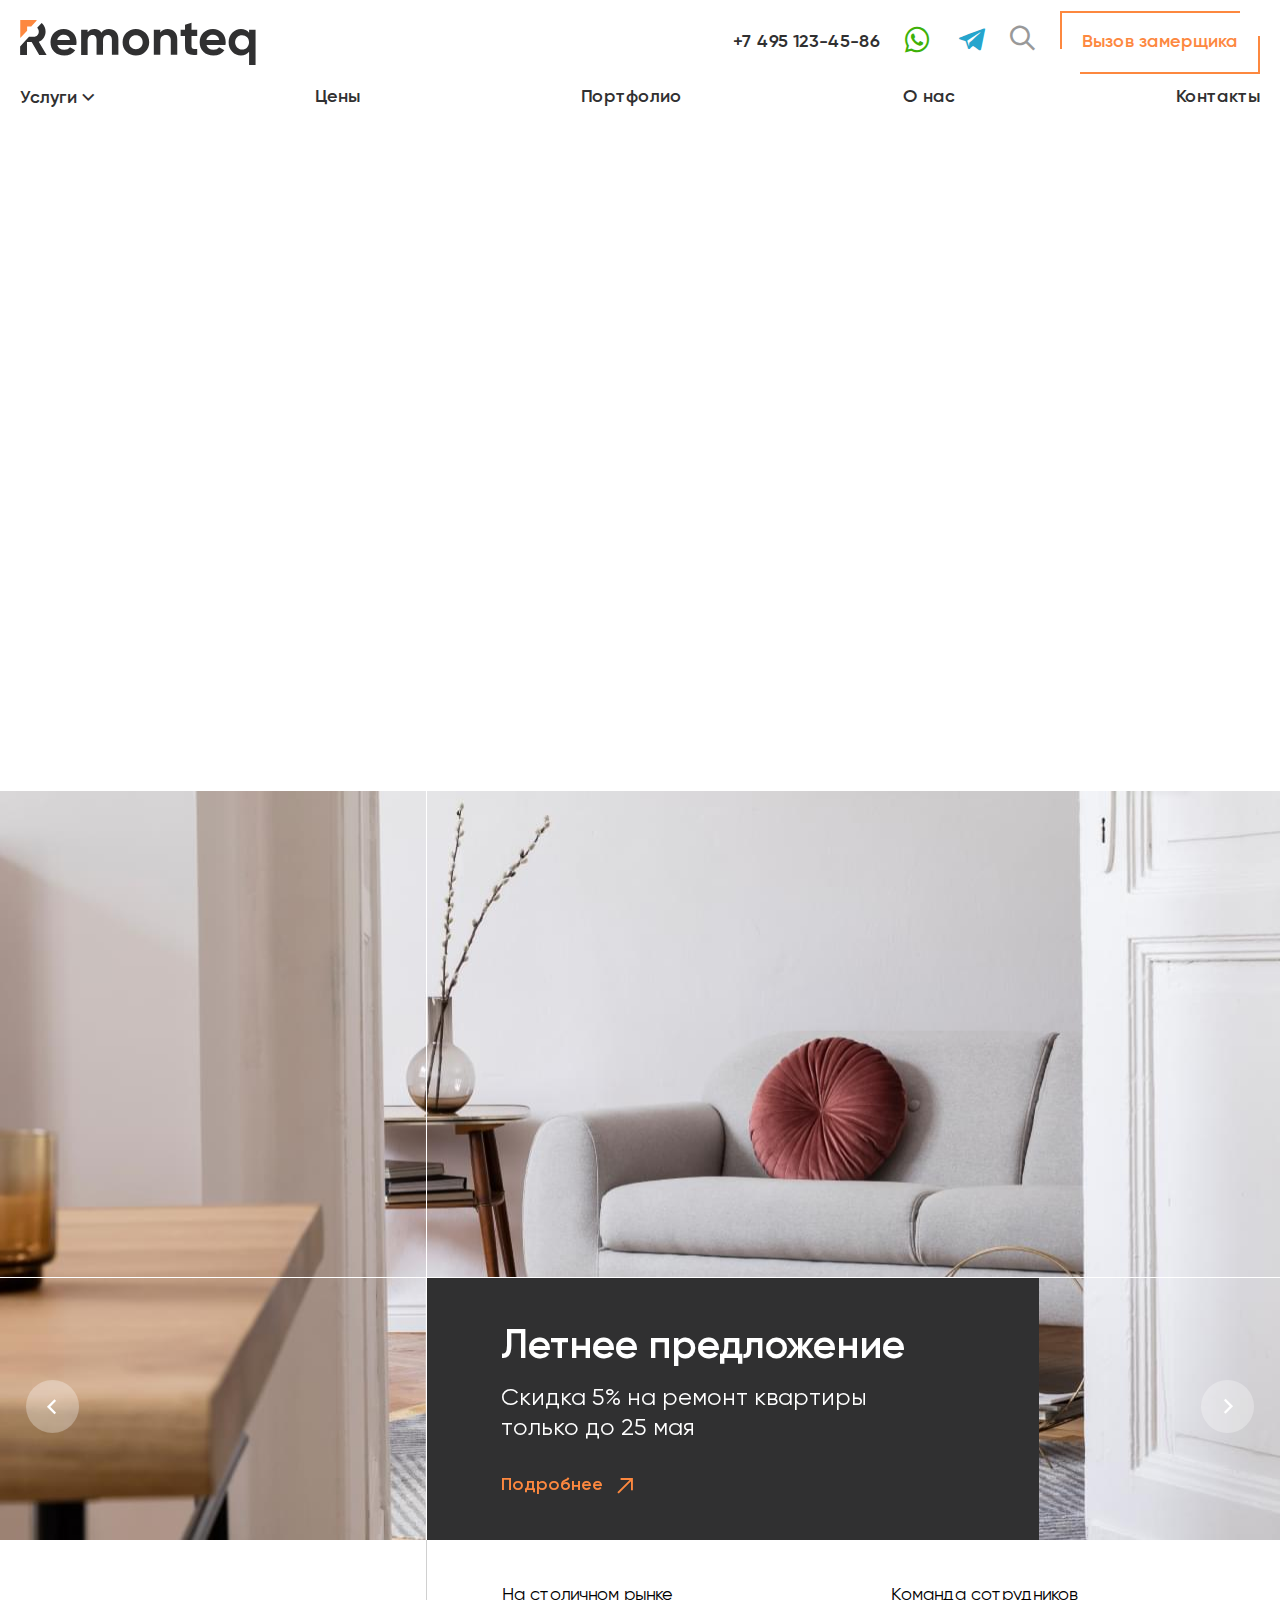
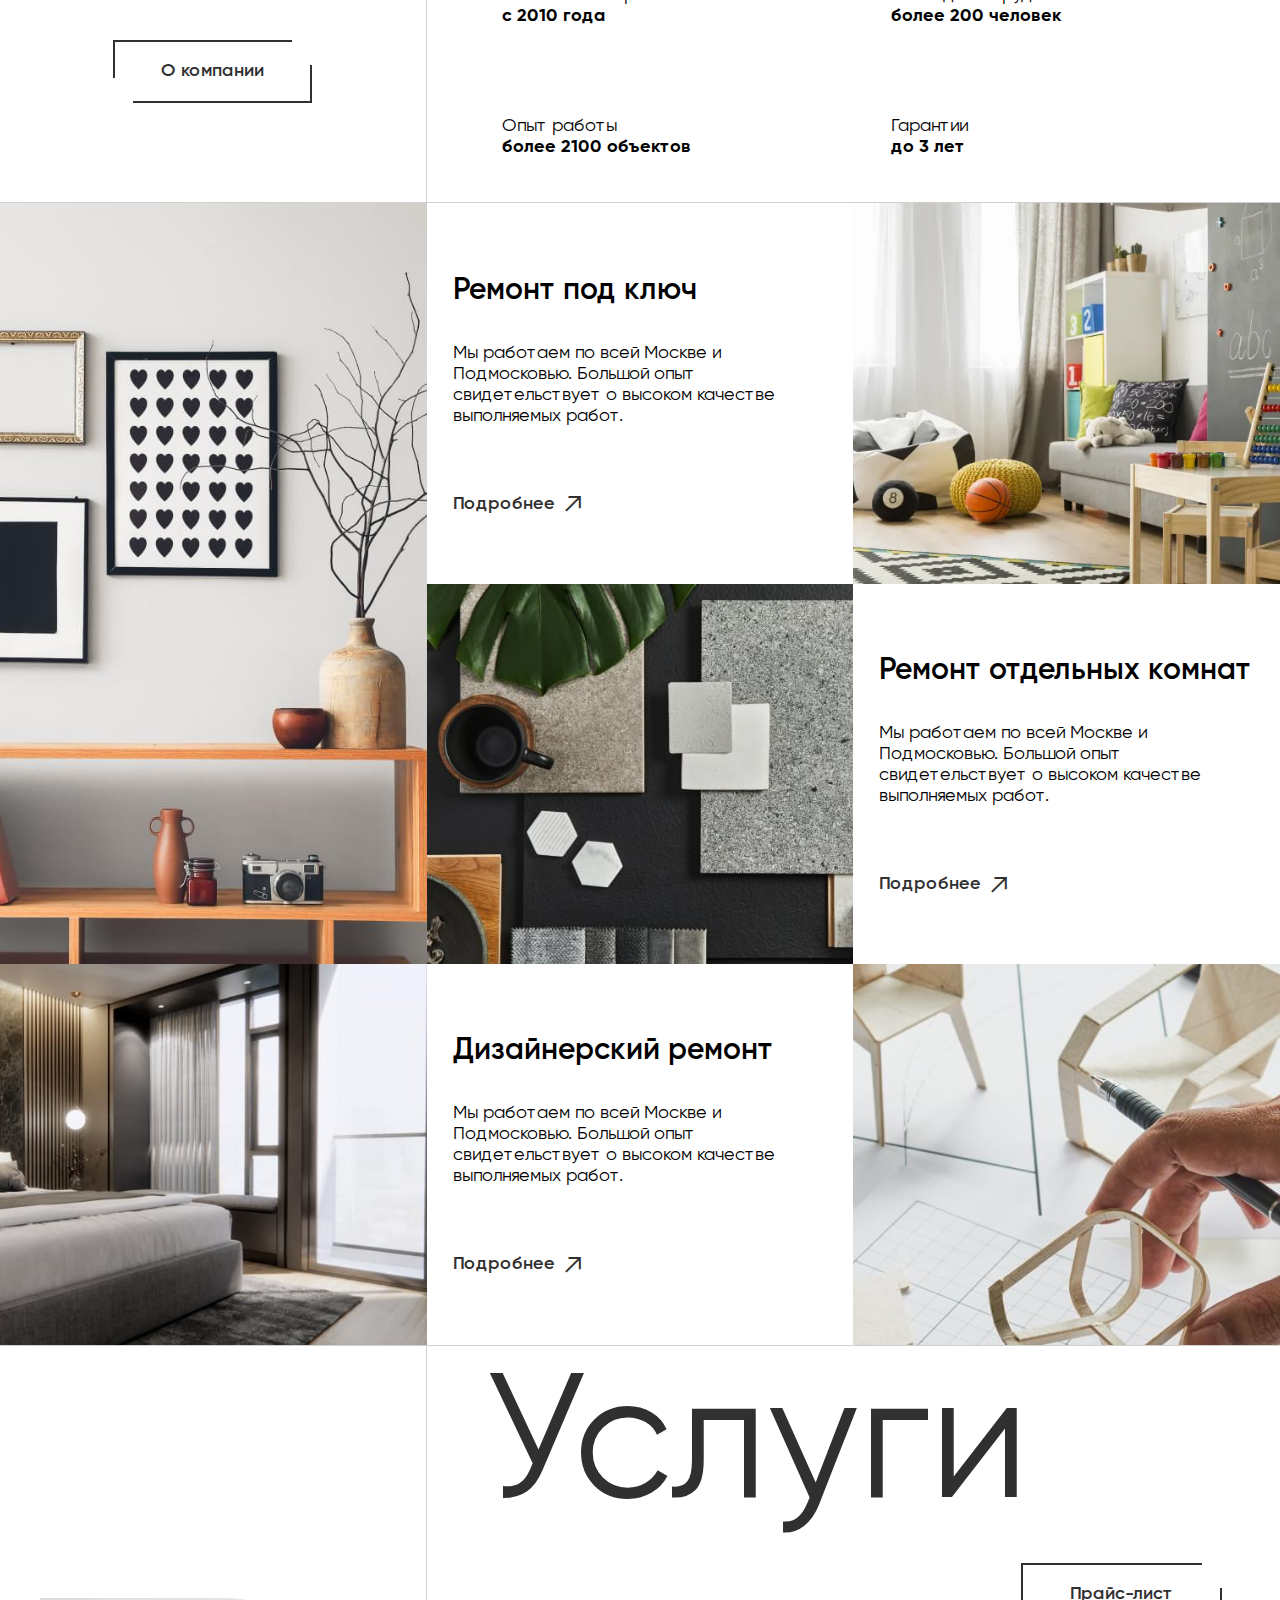
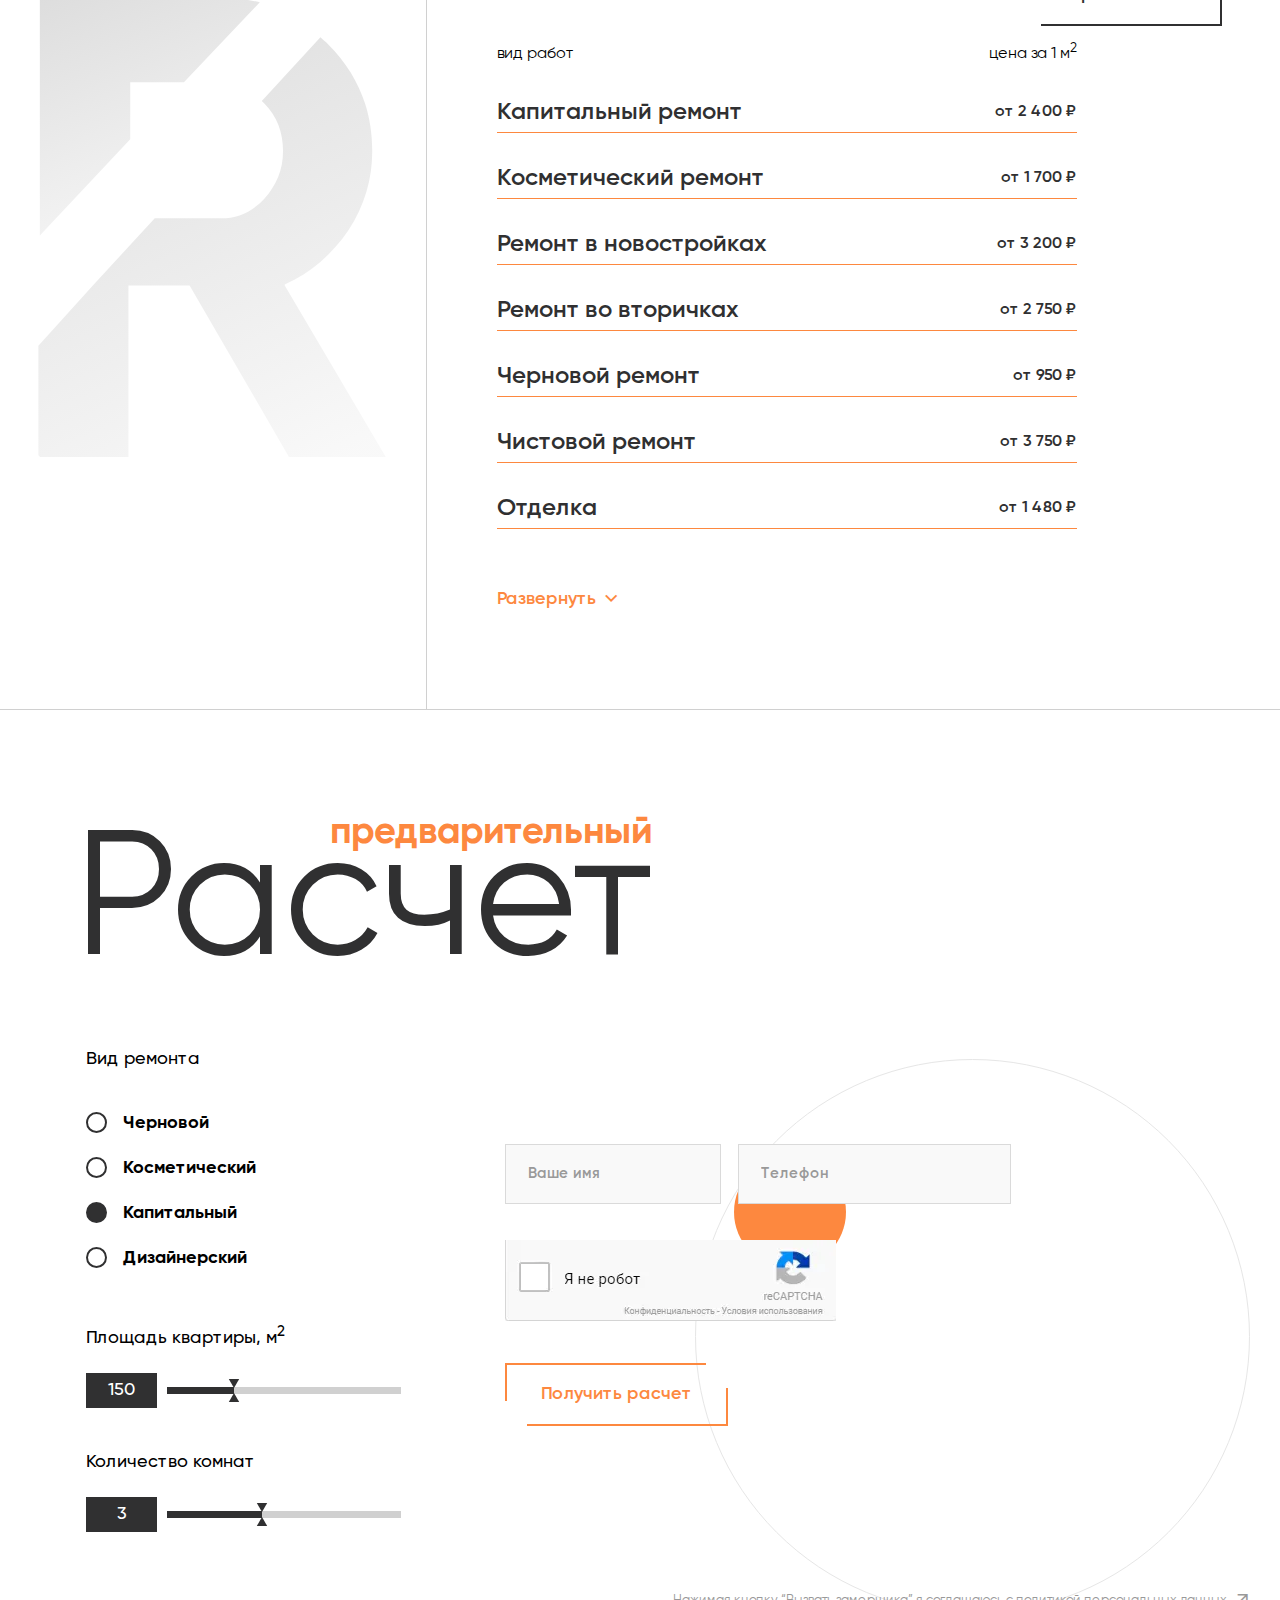
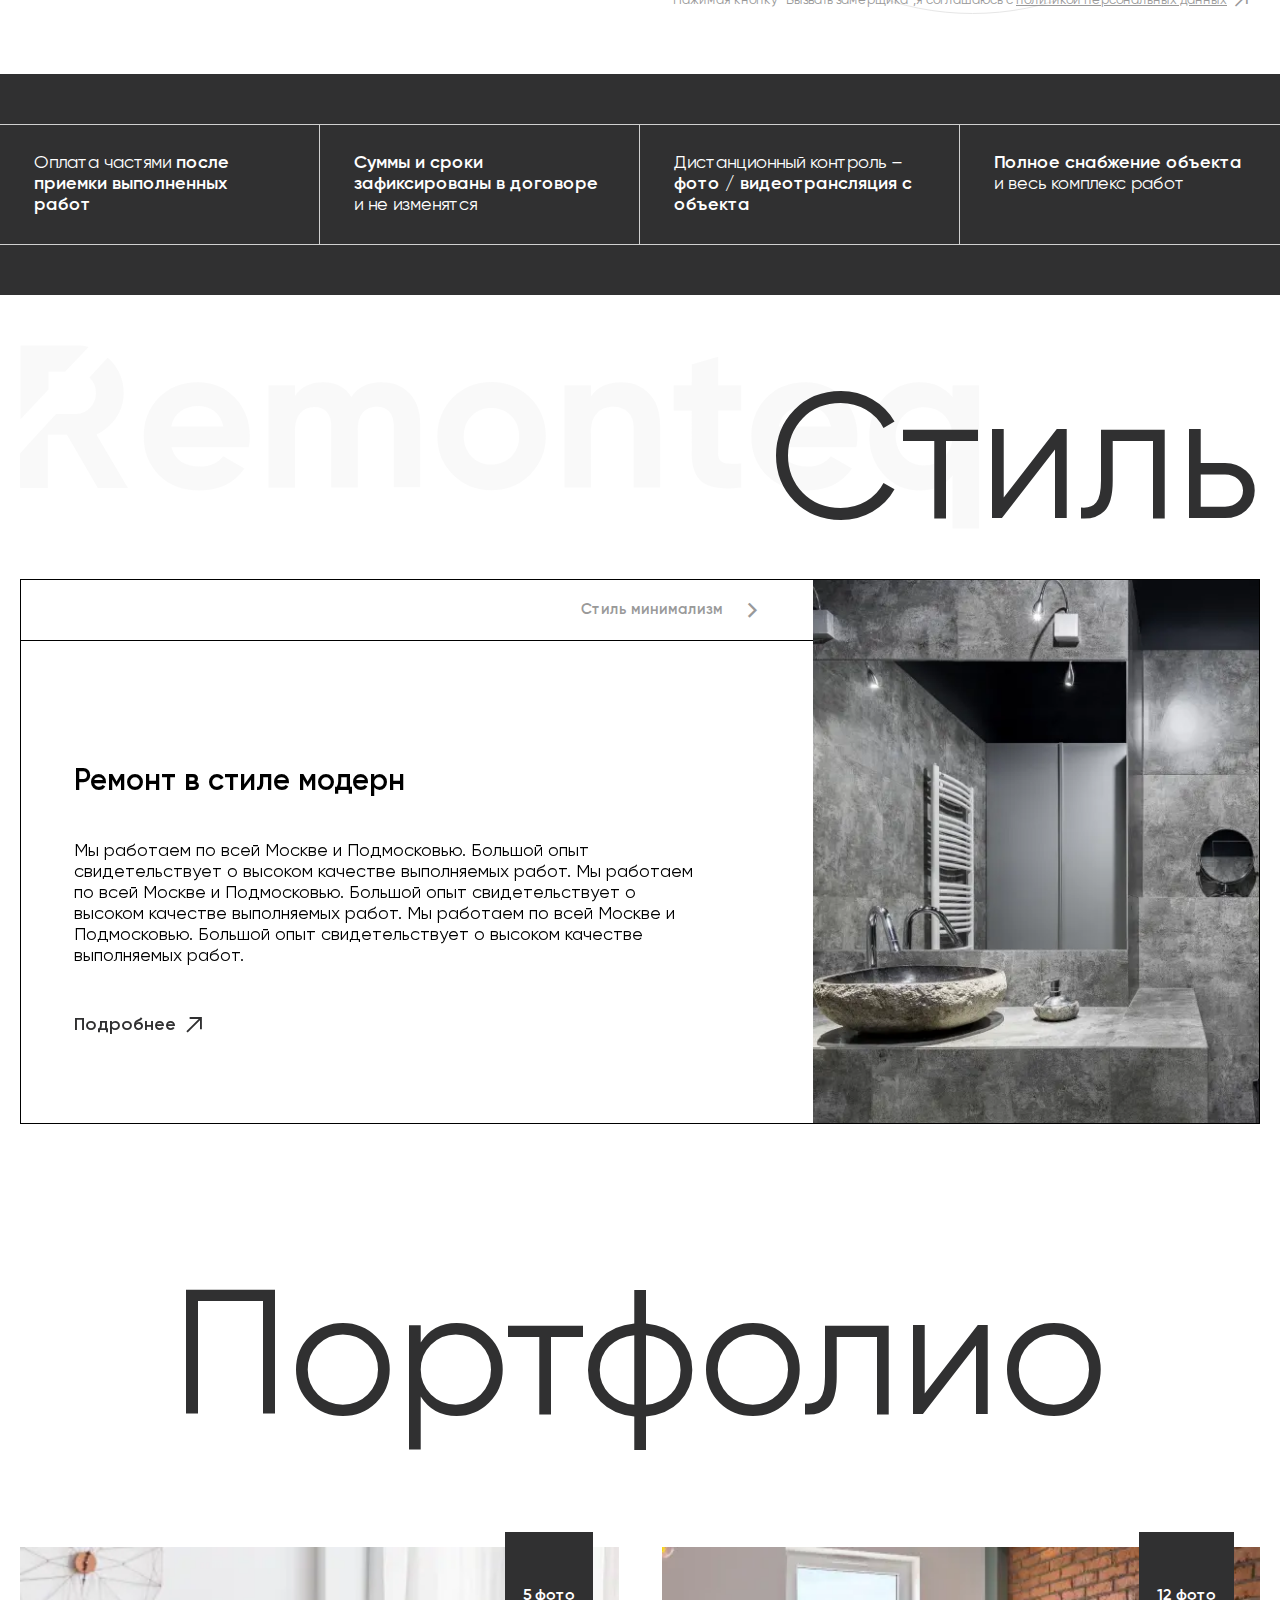
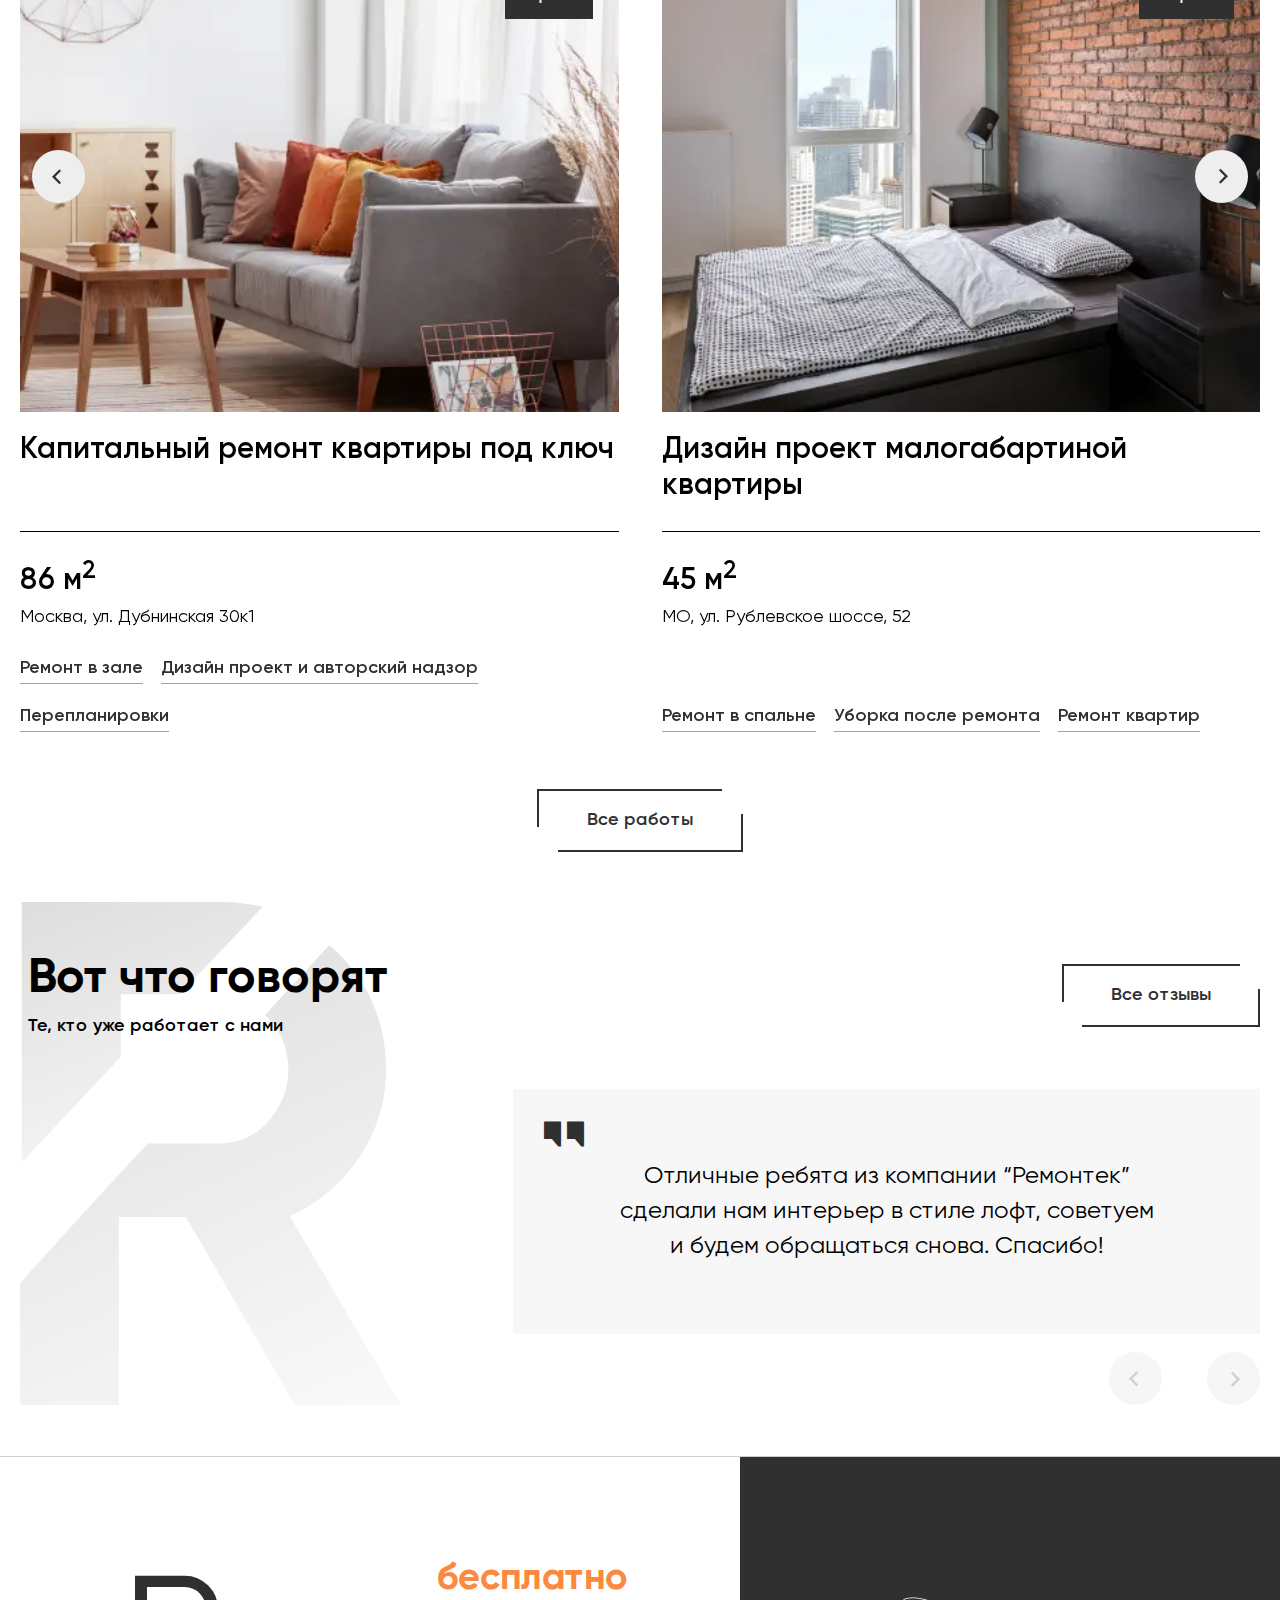
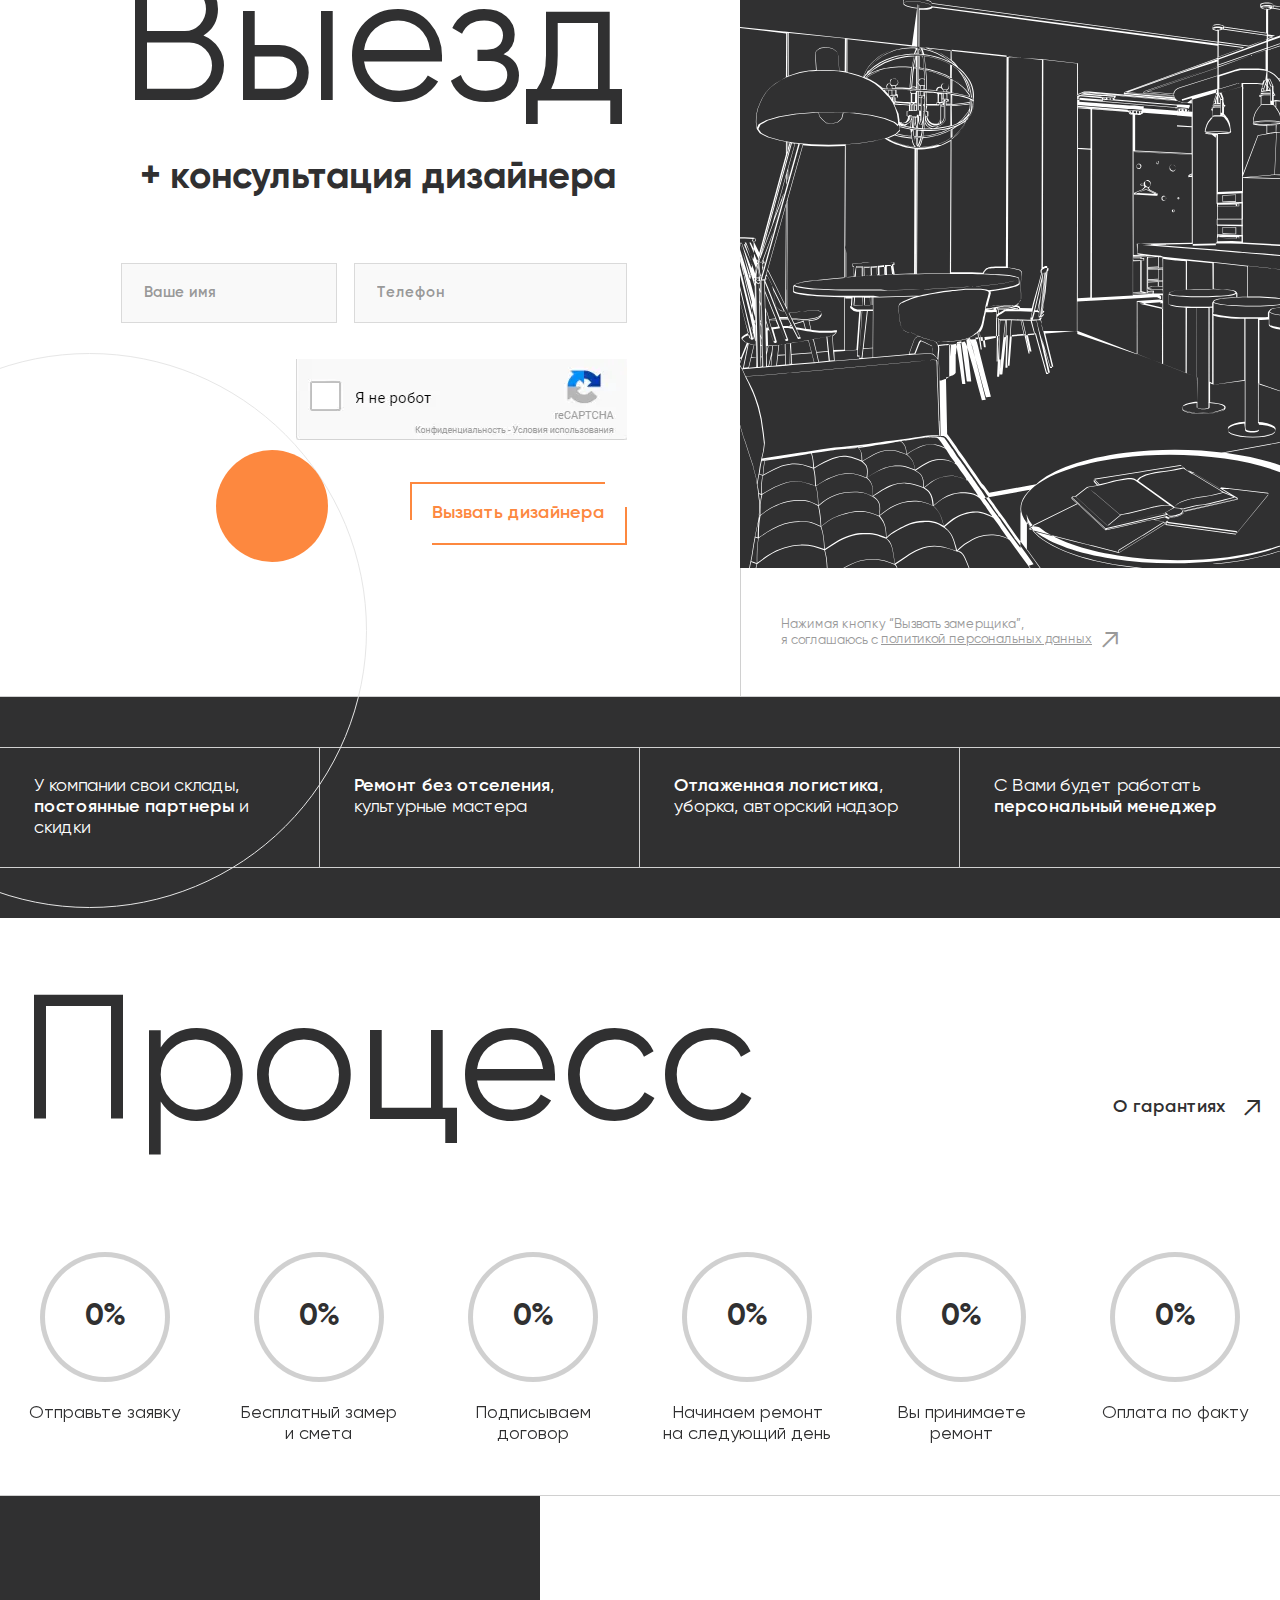
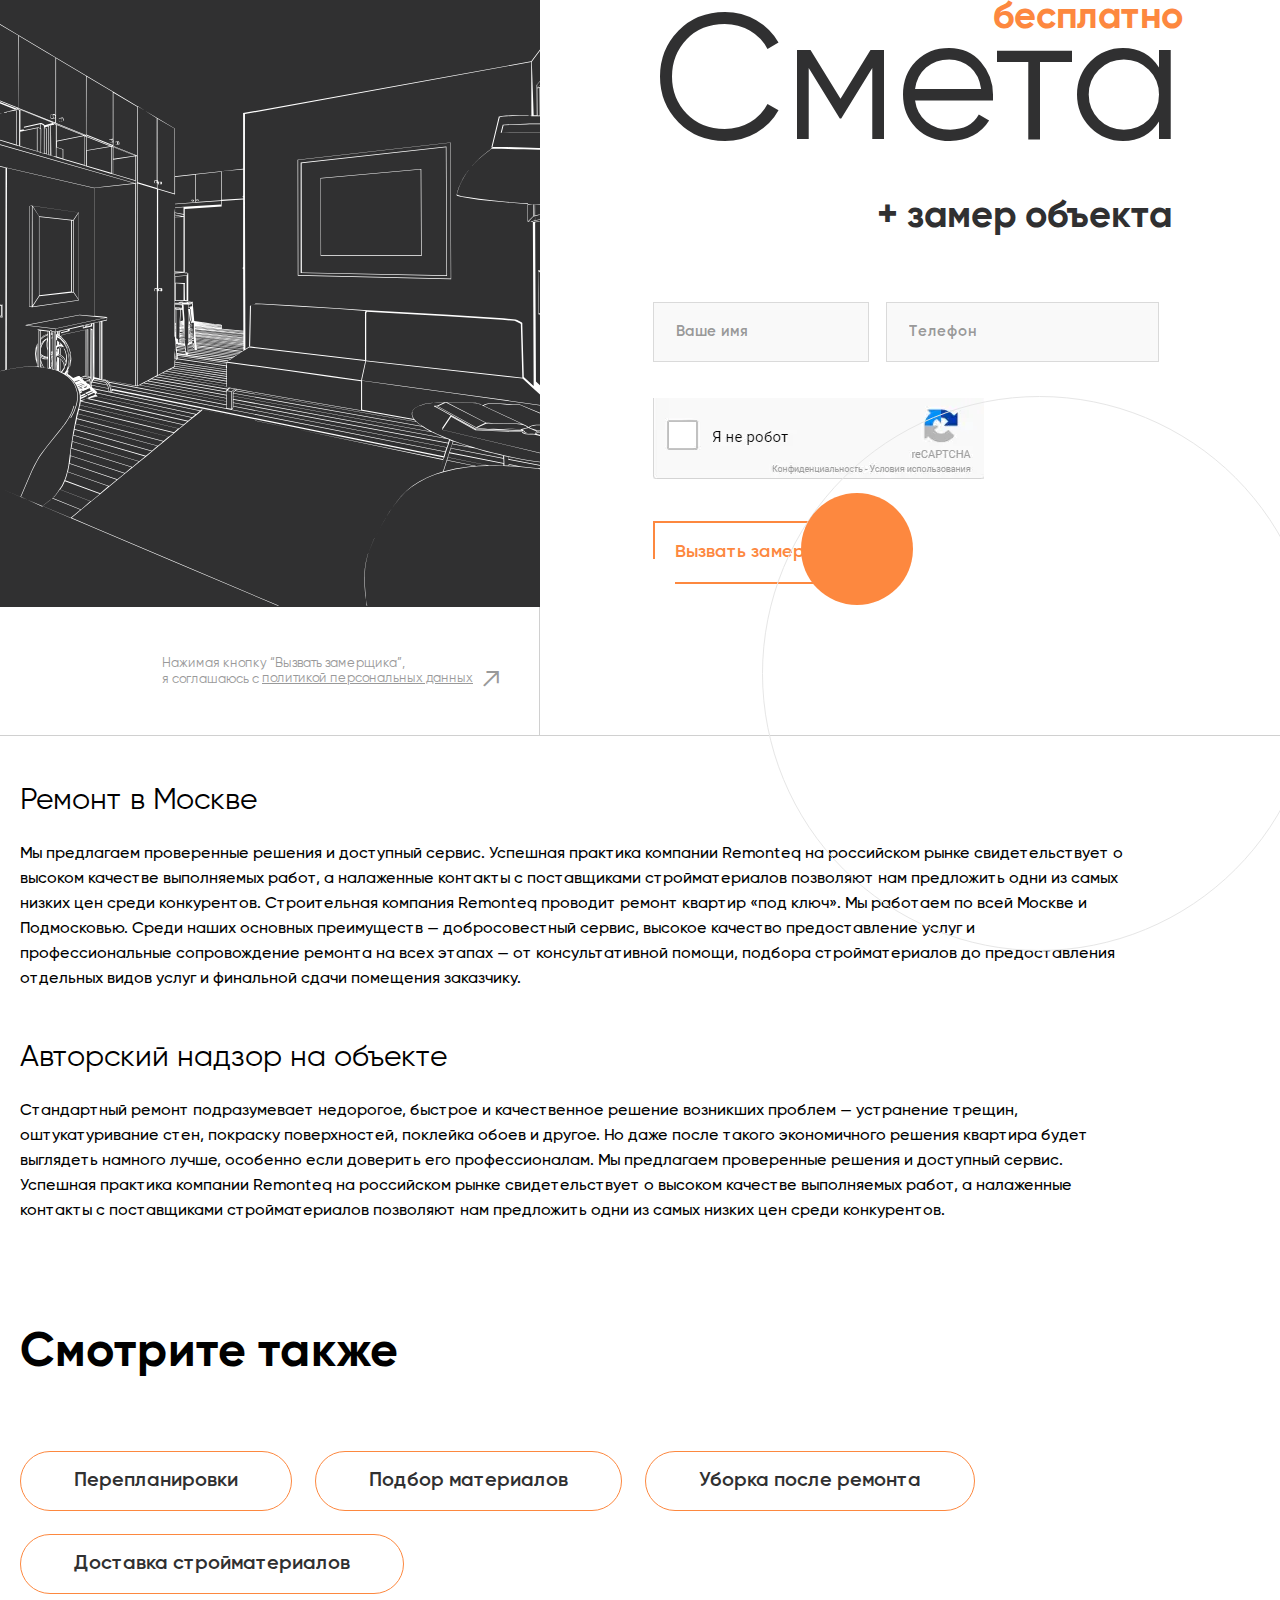
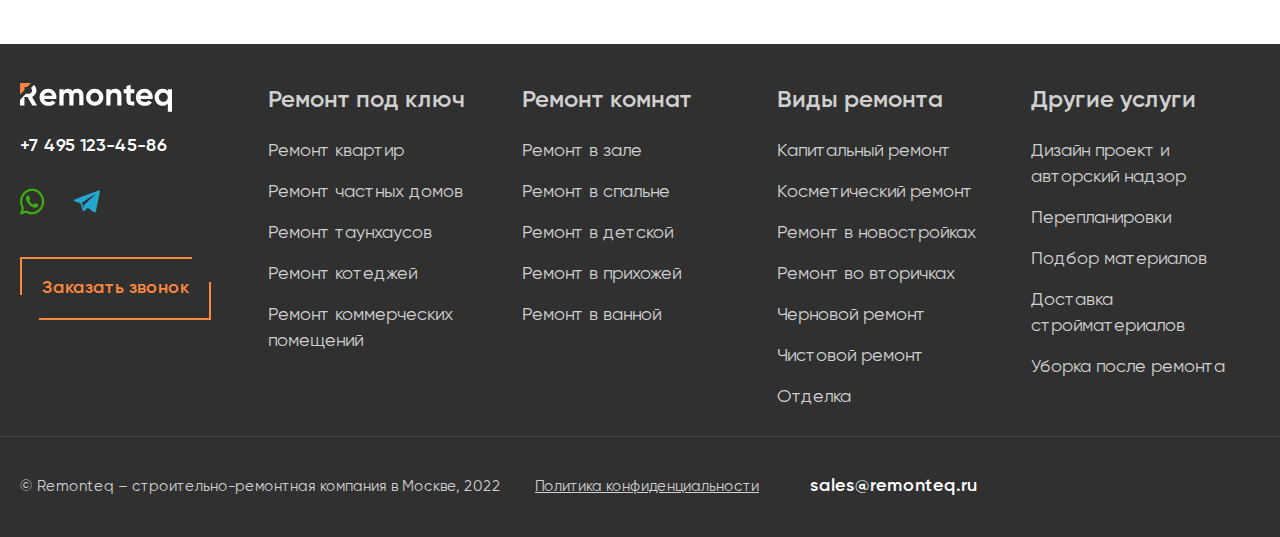
==== commit 74c20be4: "fix bugs" ====
--- a/index.html
+++ b/index.html
@@ -1 +1 @@
-<!DOCTYPE html><html lang="ru"><head><meta charset="UTF-8"><meta http-equiv="X-UA-Compatible" content="IE=edge"><meta name="viewport" content="width=device-width,initial-scale=1"><meta name="format-detection" content="telephone=no"><meta name="description" content="Description"><title>Remonteq — Главная</title><link rel="stylesheet" href="css/style.min.css?_v=20220816003746"><link rel="shortcut icon" href="data:,"></head><body><div class="wrapper"><header class="header"><div class="header__container"><div class="header__row"><button class="header__burger burger" aria-label="Button to open (close) the navigation menu"><span></span><span></span><span></span></button><div class="header__logo"><a href="#" class="logo-ibg"><svg width="240" height="46" viewBox="0 0 240 46" fill="none" xmlns="http://www.w3.org/2000/svg"><path d="M37.8982 25.4195C38.7565 28.6547 41.1994 30.2393 45.0949 30.2393C47.6038 30.2393 49.5185 29.381 50.839 27.6644L56.187 30.7675C53.6781 34.3989 49.9147 36.2476 45.0288 36.2476C40.8033 36.2476 37.37 34.9931 34.795 32.4181C32.22 29.8431 30.9656 26.608 30.9656 22.7125C30.9656 18.8831 32.22 15.6478 34.729 13.0729C37.2379 10.4979 40.4731 9.17742 44.5007 9.17742C48.2641 9.17742 51.3672 10.4979 53.8101 13.0729C56.253 15.6478 57.5075 18.8831 57.5075 22.7125C57.5075 23.5708 57.4415 24.4952 57.2434 25.4195H37.8982ZM37.8321 20.2696H50.905C50.5089 18.5529 49.7826 17.2324 48.5942 16.3741C47.4057 15.5158 46.0852 15.1197 44.5667 15.1197C42.784 15.1197 41.3314 15.5818 40.143 16.5062C38.9545 17.3645 38.1623 18.619 37.8321 20.2696ZM90.4539 9.17742C93.425 9.17742 95.7359 10.1018 97.5185 12.0165C99.3012 13.9312 100.16 16.5061 100.16 19.6753V35.4553H93.557V20.1375C93.557 18.6189 93.1609 17.4305 92.4346 16.5722C91.7083 15.7138 90.652 15.3177 89.2654 15.3177C87.7469 15.3177 86.5584 15.8459 85.7661 16.8363C84.9078 17.8267 84.5116 19.2792 84.5116 21.1279V35.5213H77.9092V20.2035C77.9092 18.685 77.513 17.4965 76.7867 16.6382C76.0605 15.7799 75.0041 15.3837 73.6176 15.3837C72.165 15.3837 70.9766 15.9119 70.1183 16.9023C69.2599 17.8927 68.7978 19.3452 68.7978 21.1939V35.5873H62.1953V9.90368H68.7978V12.6107C70.3163 10.2998 72.6932 9.17742 75.9284 9.17742C79.0976 9.17742 81.4085 10.4319 82.927 12.8748C84.5116 10.3659 87.0866 9.17742 90.4539 9.17742ZM127.626 32.2861C124.985 34.9271 121.75 36.1815 117.986 36.1815C114.223 36.1815 110.988 34.8611 108.347 32.2861C105.706 29.7111 104.451 26.4759 104.451 22.6465C104.451 18.883 105.772 15.6478 108.347 13.0069C110.988 10.3659 114.157 9.11137 117.986 9.11137C121.75 9.11137 124.985 10.4319 127.626 13.0069C130.267 15.6478 131.587 18.817 131.587 22.6465C131.587 26.4759 130.267 29.7111 127.626 32.2861ZM113.034 27.7964C114.355 29.1169 116.005 29.7771 117.986 29.7771C119.967 29.7771 121.618 29.1169 122.938 27.7964C124.259 26.4759 124.919 24.7593 124.919 22.7125C124.919 20.6657 124.259 18.9491 122.938 17.6286C121.618 16.3081 119.967 15.6478 117.986 15.6478C116.005 15.6478 114.355 16.3081 113.034 17.6286C111.714 18.9491 111.054 20.6657 111.054 22.7125C111.054 24.7593 111.714 26.4099 113.034 27.7964ZM150.47 9.17742C153.243 9.17742 155.62 10.1018 157.403 12.0165C159.252 13.8652 160.176 16.5062 160.176 19.8074V35.5213H153.574V20.5997C153.574 18.8831 153.111 17.5625 152.187 16.7042C151.263 15.7799 150.008 15.3177 148.49 15.3177C146.773 15.3177 145.386 15.8459 144.396 16.9023C143.34 17.9587 142.878 19.5433 142.878 21.6561V35.5213H136.275V9.90368H142.878V12.7427C144.462 10.3658 147.037 9.17742 150.47 9.17742ZM180.512 16.242H174.701V26.8721C174.701 27.7304 174.9 28.3906 175.362 28.8528C175.824 29.2489 176.484 29.513 177.342 29.513C178.201 29.5791 179.257 29.5791 180.512 29.513V35.5213C175.956 36.0495 172.787 35.5873 170.872 34.2668C169.023 32.8803 168.099 30.4374 168.099 26.9381V16.3081H163.609V9.90368H168.099V4.75375L174.701 2.77301V9.90368H180.512V16.242ZM189.953 25.4195C190.811 28.6547 193.254 30.2393 197.15 30.2393C199.659 30.2393 201.574 29.381 202.894 27.6644L208.242 30.7675C205.733 34.3989 201.97 36.2476 197.084 36.2476C192.858 36.2476 189.425 34.9931 186.85 32.4181C184.275 29.8431 183.021 26.608 183.021 22.7125C183.021 18.8831 184.275 15.6478 186.784 13.0729C189.293 10.4979 192.528 9.17742 196.556 9.17742C200.319 9.17742 203.422 10.4979 205.865 13.0729C208.308 15.6478 209.563 18.8831 209.563 22.7125C209.563 23.5708 209.497 24.4952 209.298 25.4195H189.953ZM189.887 20.2696H202.96C202.564 18.5529 201.838 17.2324 200.649 16.3741C199.461 15.5158 198.14 15.1197 196.622 15.1197C194.839 15.1197 193.386 15.5818 192.198 16.5062C191.01 17.3645 190.217 18.619 189.887 20.2696ZM233.398 9.90368H240V45.7551H233.398V32.4842C231.417 34.9931 228.71 36.2476 225.078 36.2476C221.645 36.2476 218.674 34.9271 216.231 32.3521C213.788 29.7111 212.534 26.5419 212.534 22.7125C212.534 18.9491 213.788 15.7139 216.231 13.0729C218.674 10.4319 221.645 9.17742 225.078 9.17742C228.644 9.17742 231.417 10.4319 233.398 12.9408V9.90368ZM221.183 27.9284C222.503 29.2489 224.22 29.9752 226.267 29.9752C228.314 29.9752 230.03 29.315 231.351 27.9284C232.671 26.6079 233.331 24.8253 233.331 22.7125C233.331 20.5997 232.671 18.883 231.351 17.4965C230.03 16.176 228.314 15.4498 226.267 15.4498C224.22 15.4498 222.503 16.11 221.183 17.4965C219.862 18.817 219.136 20.5997 219.136 22.7125C219.202 24.8253 219.862 26.5419 221.183 27.9284Z" fill="#303031"/><path d="M4.35762 22.1843L9.0454 17.1004H14.1953C15.5158 17.1004 16.6382 16.5722 17.5626 15.5818C18.4869 14.5254 19.0151 13.337 19.0151 11.8844C19.0151 10.4319 18.5529 9.17742 17.5626 8.18705C17.4965 8.12103 17.4305 8.05497 17.3645 7.98895L21.9202 3.03711C22.1183 3.23518 22.3164 3.36723 22.5144 3.5653C24.8253 5.87617 25.9477 8.64921 25.9477 11.8844C25.9477 14.0632 25.3535 16.11 24.099 18.0247C22.8446 19.8734 21.194 21.326 19.1472 22.2503V22.3163L27.0041 35.6533H19.4773L11.7524 22.3163H6.99861V35.6533H0.132058L0 35.5213V27.0041L4.35762 22.1843Z" fill="#303031"/><path d="M0.13208 18.4209V0H14.3274C15.3178 0 16.2421 0.13205 17.1665 0.330124L11.2902 6.53647H7.13069V10.9601L0.13208 18.4209Z" fill="#FD883F"/></svg></a></div><div class="header__phone phone"><a href="tel:+74951234586" class="icon-phone">+7 495 123-45-86</a></div><div data-da=".nav-header,992,last" class="header__social"><div class="social"><a href="#" target="_blank" class="social__item social__item_whatsapp icon-whatsapp"></a> <a href="#" target="_blank" class="social__item social__item_telegram icon-telegram"></a></div></div><nav class="header__nav nav-header"><ul class="nav-header__list"><li data-list-item class="nav-header__item"><a data-list="#services-list" href="#" class="nav-header__link icon-arrow-down">Услуги</a></li><li class="nav-header__item"><a href="#" class="nav-header__link">Цены</a></li><li class="nav-header__item"><a href="#" class="nav-header__link">Портфолио</a></li><li class="nav-header__item"><a href="#" class="nav-header__link">О нас</a></li><li class="nav-header__item"><a href="#" class="nav-header__link">Контакты</a></li></ul><div class="nav-header__phone"><a href="tel:+74951234586">+7 495 123-45-86</a></div></nav><div class="header__search"><button data-popup-show="#search-popup" class="icon-search"></button></div><button data-popup-show="#order-popup" data-da=".nav-header,767,2" class="header__button button"><span>Вызов замерщика</span></button></div></div><div data-da=".nav-header,992,0" class="header-sublists"><div data-sublist id="services-list" class="sub-list"><div class="sub-list__container"><ul data-spollers="992,max" class="sub-list__list"><li class="sub-list__item"><span data-spoller class="sub-list__link icon-arrow-down">Ремонт под ключ</span><ul class="sub-list__sublist sublist-list"><li class="sublist-list__item"><a href="#" class="sublist-list__link">Ремонт квартир</a></li><li class="sublist-list__item"><a href="#" class="sublist-list__link">Ремонт частных домов</a></li><li class="sublist-list__item"><a href="#" class="sublist-list__link">Ремонт таунхаусов</a></li><li class="sublist-list__item"><a href="#" class="sublist-list__link">Ремонт котеджей</a></li><li class="sublist-list__item"><a href="#" class="sublist-list__link">Ремонт коммерческих помещений</a></li></ul></li><li class="sub-list__item"><span data-spoller class="sub-list__link icon-arrow-down">Ремонт комнат</span><ul class="sub-list__sublist sublist-list"><li class="sublist-list__item"><a href="#" class="sublist-list__link">Ремонт в зале</a></li><li class="sublist-list__item"><a href="#" class="sublist-list__link">Ремонт в спальне</a></li><li class="sublist-list__item"><a href="#" class="sublist-list__link">Ремонт в детской</a></li><li class="sublist-list__item"><a href="#" class="sublist-list__link">Ремонт в прихожей</a></li><li class="sublist-list__item"><a href="#" class="sublist-list__link">Ремонт в ванной</a></li></ul></li><li class="sub-list__item"><span data-spoller class="sub-list__link icon-arrow-down">Стили ремонта</span><ul class="sub-list__sublist sublist-list"><li class="sublist-list__item"><a href="#" class="sublist-list__link">Ремонт в стиле лофт</a></li><li class="sublist-list__item"><a href="#" class="sublist-list__link">Ремонт в стиле модерн</a></li><li class="sublist-list__item"><a href="#" class="sublist-list__link">Ремонт в стиле арт-деко</a></li><li class="sublist-list__item"><a href="#" class="sublist-list__link">Ремонт в стиле минимализм</a></li><li class="sublist-list__item"><a href="#" class="sublist-list__link">Ремонт в стиле хай-тек</a></li><li class="sublist-list__item"><a href="#" class="sublist-list__link">Ремонт стандартном в стиле</a></li><li class="sublist-list__item"><a href="#" class="sublist-list__link">Ремонт в стиле поп-арт</a></li></ul></li><li class="sub-list__item"><span data-spoller class="sub-list__link icon-arrow-down">Виды ремонта</span><ul class="sub-list__sublist sublist-list"><li class="sublist-list__item"><a href="#" class="sublist-list__link">Капитальный ремонт</a></li><li class="sublist-list__item"><a href="#" class="sublist-list__link">Косметический ремонт</a></li><li class="sublist-list__item"><a href="#" class="sublist-list__link">Ремонт в новостройках</a></li><li class="sublist-list__item"><a href="#" class="sublist-list__link">Ремонт во вторичках</a></li><li class="sublist-list__item"><a href="#" class="sublist-list__link">Черновой ремонт</a></li><li class="sublist-list__item"><a href="#" class="sublist-list__link">Чистовой ремонт</a></li><li class="sublist-list__item"><a href="#" class="sublist-list__link">Отделка</a></li></ul></li><li class="sub-list__item"><span data-spoller class="sub-list__link icon-arrow-down">Другие услуги</span><ul class="sub-list__sublist sublist-list"><li class="sublist-list__item"><a href="#" class="sublist-list__link">Дизайн проект и авторский надзор</a></li><li class="sublist-list__item"><a href="#" class="sublist-list__link">Перепланировки</a></li><li class="sublist-list__item"><a href="#" class="sublist-list__link">Подбор материалов</a></li><li class="sublist-list__item"><a href="#" class="sublist-list__link">Доставка стройматериалов</a></li><li class="sublist-list__item"><a href="#" class="sublist-list__link">Уборка после ремонта</a></li></ul></li></ul></div></div></div></header><div data-da=".nav-header,992,last" data-popup id="search-popup" class="search-popup"><button class="popup-close"></button><form action="#" class="search-popup__form form-search-popup" id="form-search-popup"><input type="text" name="form-search-popup-search" id="form-search-popup-search" class="form-search-popup__input" placeholder="Например, капитальный ремонт"> <button type="submit" class="form-search-popup__button icon-search"></button></form></div><div data-popup id="order-popup" class="call-popup"><button class="popup-close"></button><div class="call-popup__image"><div class="call-popup__image-ibg"><picture><source srcset="img/images/pop-up/call/6afcf1fac6bd2ecf8bf77ca1c4f3e5d3.webp" type="image/webp"><img src="img/images/pop-up/call/6afcf1fac6bd2ecf8bf77ca1c4f3e5d3.png" alt="Pop-up image" width="1920" height="230"></picture></div><div class="call-popup__image-text image-text">+ скидка 5% <span class="image-text__under">при заказе с сайта</span></div></div><div class="call-popup__form"><form action="#" class="form-call-popup" id="form-order-popup"><div class="form-call-popup__title title"><span class="title__over">бесплатно</span> Вызов <span class="title__under">замерщика</span></div><div class="form-call-popup__inputs form-inputs"><div class="form-call-popup__input form-input"><input type="text" name="form-order-popup-name" id="form-order-popup-name" placeholder="Ваше имя"></div><div class="form-call-popup__input form-input"><input type="tel" name="form-order-popup-phone" id="form-order-popup-phone" placeholder="Телефон"></div></div><div class="form-call-popup__image-ibg form-captcha"><picture><source srcset="img/images/ui/aa81d37cd21ba1c1e946df044bc96f6f.webp" type="image/webp"><img src="img/images/ui/aa81d37cd21ba1c1e946df044bc96f6f.png" alt="reCaptcha" width="331" height="81"></picture></div><button type="submit" class="form-call-popup__button button"><span>Вызвать замерщика</span></button><div class="form-call-popup__policy policy">Нажимая кнопку “Вызвать замерщика”,<br>я соглашаюсь с <a href="#" target="_blank" class="policy__link icon-arrow-more"><span>политикой персональных данных</span></a></div></form></div></div><main class="main"><div class="main__banner banner logo-background"><div class="banner__circle-decor circle-decor"></div><div class="banner__container"><div class="banner__row"><!-- <div class="banner__content"> --><div class="banner__title">Ремонт</div><a href="#" class="banner__button button_dark"><span>Все услуги</span></a><!-- </div> --><div class="banner__categories"><div class="banner__category">квартиры</div><div class="banner__category">частные дома</div><div class="banner__category">офисы</div></div></div></div></div><div class="offer"><div class="offer__slider slider-offer swiper"><div class="slider-offer__wrapper swiper-wrapper"><div class="slider-offer__slide swiper-slide"><div class="slider-offer__image-ibg"><picture><source srcset="img/images/home/offer/2.jpg" media="(max-width: 992px)"><img src="img/images/home/offer/1.jpg" alt="Offer slider background" width="1920" height="750"></picture></div><div class="slider-offer__info"><div class="slider-offer__content"><div class="slider-offer__title">Летнее предложение</div><div class="slider-offer__text">Cкидка 5% на ремонт квартиры только до 25 мая</div><a href="#" class="slider-offer__link icon-arrow-more">Подробнее</a></div></div></div></div><div class="slider-offer__arrows arrows-slider-offer"><div class="arrows-slider-offer__prev icon-arrow-down"></div><div class="arrows-slider-offer__next icon-arrow-down"></div></div></div></div><div class="about-line"><div class="about-line__button"><a href="#" class="button_dark"><span>О компании</span></a></div><div class="about-line__info info-about-line"><div class="info-about-line__item">На столичном рынке <span>с 2010 года</span></div><div class="info-about-line__item">Команда сотрудников <span>более 200 человек</span></div><div class="info-about-line__item">Опыт работы <span>более 2100 объектов</span></div><div class="info-about-line__item">Гарантии <span>до 3 лет</span></div></div></div><div class="info-section"><div class="info-section__image-ibg info-section__image-ibg_1"><picture><source srcset="img/images/home/info/6.jpg" media="(max-width: 992px)"><img src="img/images/home/info/1.jpg" alt="Info section image" width="640" height="900"></picture></div><div class="info-section__image-ibg info-section__image-ibg_2"><picture><source srcset="img/images/home/info/2.webp" type="image/webp"><img src="img/images/home/info/2.jpg" alt="Info section image" width="760" height="450"></picture></div><div class="info-section__image-ibg info-section__image-ibg_3"><picture><source srcset="img/images/home/info/7.jpg" media="(max-width: 992px)"><img src="img/images/home/info/3.jpg" alt="Info section image" width="520" height="450"></picture></div><div class="info-section__image-ibg info-section__image-ibg_4"><picture><source srcset="img/images/home/info/8.jpg" media="(max-width: 992px)"><img src="img/images/home/info/4.jpg" alt="Info section image" width="640" height="450"></picture></div><div class="info-section__image-ibg info-section__image-ibg_5"><picture><source srcset="img/images/home/info/9.jpg" media="(max-width: 992px)"><img src="img/images/home/info/5.jpg" alt="Info section image" width="760" height="450"></picture></div><div class="info-section__content info-section__content_1"><div class="info-section__title services-card-title">Ремонт под ключ</div><div class="info-section__text services-card-text">Мы работаем по всей Москве и Подмосковью. Большой опыт свидетельствует о высоком качестве выполняемых работ.</div><a href="#" class="info-section__link services-card-link icon-arrow-more">Подробнее</a></div><div class="info-section__content info-section__content_2"><div class="info-section__title services-card-title">Ремонт отдельных комнат</div><div class="info-section__text services-card-text">Мы работаем по всей Москве и Подмосковью. Большой опыт свидетельствует о высоком качестве выполняемых работ.</div><a href="#" class="info-section__link services-card-link icon-arrow-more">Подробнее</a></div><div class="info-section__content info-section__content_3"><div class="info-section__title services-card-title">Дизайнерский ремонт</div><div class="info-section__text services-card-text">Мы работаем по всей Москве и Подмосковью. Большой опыт свидетельствует о высоком качестве выполняемых работ.</div><a href="#" class="info-section__link services-card-link icon-arrow-more">Подробнее</a></div></div><div class="services-section"><div class="services-section__content"><div class="services-section__header"><div class="services-section__title title_dark">Услуги</div><a href="#" class="services-section__link button_dark"><span>Прайс-лист</span></a></div><div class="services-section__table"><div class="table-services"><div class="table-services__head"><div class="table-services__left">вид работ</div><div class="table-services__right">цена за 1 м<sup>2</sup></div></div><a href="#" class="table-services__item"><div class="table-services__left-data">Капитальный ремонт</div><div class="table-services__right-data">от 2 400 ₽</div><div class="table-services__link-decor icon-arrow-more">Портфолио</div></a><a href="#" class="table-services__item"><div class="table-services__left-data">Косметический ремонт</div><div class="table-services__right-data">от 1 700 ₽</div><div class="table-services__link-decor icon-arrow-more">Портфолио</div></a><a href="#" class="table-services__item"><div class="table-services__left-data">Ремонт в новостройках</div><div class="table-services__right-data">от 3 200 ₽</div><div class="table-services__link-decor icon-arrow-more">Портфолио</div></a><a href="#" class="table-services__item"><div class="table-services__left-data">Ремонт во вторичках</div><div class="table-services__right-data">от 2 750 ₽</div><div class="table-services__link-decor icon-arrow-more">Портфолио</div></a><a href="#" class="table-services__item"><div class="table-services__left-data">Черновой ремонт</div><div class="table-services__right-data">от 950 ₽</div><div class="table-services__link-decor icon-arrow-more">Портфолио</div></a><a href="#" class="table-services__item"><div class="table-services__left-data">Чистовой ремонт</div><div class="table-services__right-data">от 3 750 ₽</div><div class="table-services__link-decor icon-arrow-more">Портфолио</div></a><a href="#" class="table-services__item"><div class="table-services__left-data">Отделка</div><div class="table-services__right-data">от 1 480 ₽</div><div class="table-services__link-decor icon-arrow-more">Портфолио</div></a><div class="table-services__hidden" hidden><a href="#" class="table-services__item"><div class="table-services__left-data">Капитальный ремонт</div><div class="table-services__right-data">от 2 400 ₽</div><div class="table-services__link-decor icon-arrow-more">Портфолио</div></a><a href="#" class="table-services__item"><div class="table-services__left-data">Косметический ремонт</div><div class="table-services__right-data">от 1 700 ₽</div><div class="table-services__link-decor icon-arrow-more">Портфолио</div></a><a href="#" class="table-services__item"><div class="table-services__left-data">Ремонт в новостройках</div><div class="table-services__right-data">от 3 200 ₽</div><div class="table-services__link-decor icon-arrow-more">Портфолио</div></a><a href="#" class="table-services__item"><div class="table-services__left-data">Ремонт во вторичках</div><div class="table-services__right-data">от 2 750 ₽</div><div class="table-services__link-decor icon-arrow-more">Портфолио</div></a><a href="#" class="table-services__item"><div class="table-services__left-data">Черновой ремонт</div><div class="table-services__right-data">от 950 ₽</div><div class="table-services__link-decor icon-arrow-more">Портфолио</div></a><a href="#" class="table-services__item"><div class="table-services__left-data">Чистовой ремонт</div><div class="table-services__right-data">от 3 750 ₽</div><div class="table-services__link-decor icon-arrow-more">Портфолио</div></a><a href="#" class="table-services__item"><div class="table-services__left-data">Отделка</div><div class="table-services__right-data">от 1 480 ₽</div><div class="table-services__link-decor icon-arrow-more">Портфолио</div></a></div></div><button class="services-section__button icon-arrow-down">Развернуть</button></div></div></div><div class="main__calculate-section calculate-section"><div class="calculate-section__circle-decor circle-decor"></div><div class="calculate-section__container"><div class="calculate-section__title title_dark"><span class="title__over">предварительный</span> Расчет</div><form action="#" class="calculate-section__form form-calculate" id="form-calculate"><div class="form-calculate__left"><div class="form-calculate__radio"><div class="form-calculate__label">Вид ремонта</div><div class="form-calculate__radio-item"><input type="radio" name="form-calculate-radio" id="form-calculate-radio-1" value="Черновой"> <label for="form-calculate-radio-1">Черновой</label></div><div class="form-calculate__radio-item"><input type="radio" name="form-calculate-radio" id="form-calculate-radio-2" value="Косметический"> <label for="form-calculate-radio-2">Косметический</label></div><div class="form-calculate__radio-item"><input checked="checked" type="radio" name="form-calculate-radio" id="form-calculate-radio-3" value="Капитальный"> <label for="form-calculate-radio-3">Капитальный</label></div><div class="form-calculate__radio-item"><input type="radio" name="form-calculate-radio" id="form-calculate-radio-4" value="Дизайнерский"> <label for="form-calculate-radio-4">Дизайнерский</label></div></div><div class="form-calculate__range"><div class="form-calculate__range-item"><div class="form-calculate__label_mb15">Площадь квартиры, м<sup>2</sup></div><div class="form-calculate__range-row"><input type="number" name="form-calculate-range-aria-input" id="form-calculate-range-aria-input" value="150" min="20" max="500" step="5" inputmode="numeric" pattern="[0-9]*"> <input type="range" name="form-calculate-aria-range" id="form-calculate-aria-range" min="20" max="500" step="5" value="150"></div></div><div class="form-calculate__range-item"><div class="form-calculate__label_mb15">Количество комнат</div><div class="form-calculate__range-row"><input type="number" name="form-calculate-range-room-input" id="form-calculate-range-room-input" value="3" min="1" max="6" step="1" inputmode="numeric" pattern="[0-9]*"> <input type="range" name="form-calculate-room-range" id="form-calculate-room-range" min="1" max="6" step="1" value="3"></div></div></div></div><div class="form-calculate__right"><div class="form-calculate__inputs form-inputs"><div class="form-calculate__input form-input"><input type="text" name="form-calculate-name" id="form-calculate-name" placeholder="Ваше имя"></div><div class="form-calculate__input form-input"><input type="tel" name="form-calculate-tel" id="form-calculate-tel" placeholder="Телефон"></div></div><div class="form-calculate__image-ibg form-captcha"><picture><source srcset="img/images/ui/aa81d37cd21ba1c1e946df044bc96f6f.webp" type="image/webp"><img src="img/images/ui/aa81d37cd21ba1c1e946df044bc96f6f.png" alt="reCaptcha" width="354" height="104"></picture></div><button type="submit" class="form-calculate__button button"><span>Получить расчет</span></button></div></form><div class="calculate-section__policy">Нажимая кнопку “Вызвать замерщика”,<br>я соглашаюсь с <a href="#" target="_blank" class="calculate-section__policy-link icon-arrow-more"><span>политикой персональных данных</span></a></div></div></div><div class="main__other-info other-info"><div class="other-info__row"><div class="other-info__item">Оплата частями <span>после приемки выполненных работ</span></div><div class="other-info__item"><span>Суммы и сроки зафиксированы в договоре</span> и не изменятся</div><div class="other-info__item">Дистанционный контроль – <span>фото</span> / <span>видеотрансляция с объекта</span></div><div class="other-info__item"><span>Полное снабжение объекта</span> и весь комплекс работ</div></div></div><section class="main__style-section style-section"><div class="style-section__container"><div class="style-section__header logo-background"><div class="style-section__title title_dark">Стиль</div></div><div class="style-section__sliders"><div data-da=".style-section__sliders,992,last" class="style-section__text-slider text-slider-style-section swiper"><div class="text-slider-style-section__wrapper swiper-wrapper"><div data-style="Стиль модерн" class="text-slider-style-section__slide swiper-slide"><div class="text-slider-style-section__content"><div class="text-slider-style-section__title services-card-title">Ремонт в стиле модерн</div><div class="text-slider-style-section__text services-card-text">Мы работаем по всей Москве и Подмосковью. Большой опыт свидетельствует о высоком качестве выполняемых работ. Мы работаем по всей Москве и Подмосковью. Большой опыт свидетельствует о высоком качестве выполняемых работ. Мы работаем по всей Москве и Подмосковью. Большой опыт свидетельствует о высоком качестве выполняемых работ.</div><a href="#" class="text-slider-style-section__link services-card-link icon-arrow-more">Подробнее</a></div></div><div data-style="Стиль минимализм" class="text-slider-style-section__slide swiper-slide"><div class="text-slider-style-section__content"><div class="text-slider-style-section__title services-card-title">Ремонт в стиле минимализм</div><div class="text-slider-style-section__text services-card-text">Мы работаем по всей Москве и Подмосковью. Большой опыт свидетельствует о высоком качестве выполняемых работ. Мы работаем по всей Москве и Подмосковью. Большой опыт свидетельствует о высоком качестве выполняемых работ. Мы работаем по всей Москве и Подмосковью. Большой опыт свидетельствует о высоком качестве выполняемых работ.</div><a href="#" class="text-slider-style-section__link services-card-link icon-arrow-more">Подробнее</a></div></div><div data-style="Стиль хай-тек" class="text-slider-style-section__slide swiper-slide"><div class="text-slider-style-section__content"><div class="text-slider-style-section__title services-card-title">Ремонт в стиле хай-тек</div><div class="text-slider-style-section__text services-card-text">Мы работаем по всей Москве и Подмосковью. Большой опыт свидетельствует о высоком качестве выполняемых работ. Мы работаем по всей Москве и Подмосковью. Большой опыт свидетельствует о высоком качестве выполняемых работ. Мы работаем по всей Москве и Подмосковью. Большой опыт свидетельствует о высоком качестве выполняемых работ.</div><a href="#" class="text-slider-style-section__link services-card-link icon-arrow-more">Подробнее</a></div></div></div><div data-da=".style-section__sliders,992,0" class="text-slider-style-section__arrows arrows-text-slider-style-section"><div class="arrows-text-slider-style-section__prev icon-arrow-down">Стиль модерн</div><div class="arrows-text-slider-style-section__next icon-arrow-down">Стиль хай-тек</div></div></div><div class="style-section__image-slider image-slider-style-section swiper"><div class="image-slider-style-section__wrapper swiper-wrapper"><div class="image-slider-style-section__slide swiper-slide"><div class="image-slider-style-section__image-ibg"><picture><source srcset="img/images/home/style/1.webp" type="image/webp"><img src="img/images/home/style/1.jpg" alt="Style section slider image" width="519" height="559"></picture></div></div><div class="image-slider-style-section__slide swiper-slide"><div class="image-slider-style-section__image-ibg"><picture><source srcset="img/images/home/style/1.webp" type="image/webp"><img src="img/images/home/style/1.jpg" alt="Style section slider image" width="519" height="559"></picture></div></div><div class="image-slider-style-section__slide swiper-slide"><div class="image-slider-style-section__image-ibg"><picture><source srcset="img/images/home/style/1.webp" type="image/webp"><img src="img/images/home/style/1.jpg" alt="Style section slider image" width="519" height="559"></picture></div></div></div></div></div></div></section><section class="main__portfolio-section portfolio-section"><div class="portfolio-section__container"><div class="portfolio-section__header"><div class="portfolio-section__title title_dark">Портфолио</div><a data-da=".portfolio-section__container_slider,1300,last" href="#" class="portfolio-section__link button_dark"><span>Все работы</span></a></div></div><div class="portfolio-section__slider"><div class="portfolio-section__container portfolio-section__container_slider"><div class="slider-portfolio-section swiper"><div class="slider-portfolio-section__wrapper swiper-wrapper"><div class="slider-portfolio-section__slide swiper-slide"><a href="#" class="slider-portfolio-section__image-ibg"><picture><source srcset="img/images/home/portfolio/1.webp" type="image/webp"><img src="img/images/home/portfolio/1.jpg" alt="Portfolio section slider image" width="450" height="350"></picture><div class="slider-portfolio-section__image-count">5 фото</div></a><a href="#" class="slider-portfolio-section__title services-card-title">Капитальный ремонт квартиры под ключ</a><div class="slider-portfolio-section__area services-card-title">86 м<sup>2</sup></div><div class="slider-portfolio-section__address">Москва, ул. Дубнинская 30к1</div><div class="slider-portfolio-section__tags tags-slider-portfolio-section"><a href="#" class="tags-slider-portfolio-section__item">Ремонт в зале</a> <a href="#" class="tags-slider-portfolio-section__item">Дизайн проект и авторский надзор</a> <a href="#" class="tags-slider-portfolio-section__item">Перепланировки</a></div></div><div class="slider-portfolio-section__slide swiper-slide"><a href="#" class="slider-portfolio-section__image-ibg"><picture><source srcset="img/images/home/portfolio/2.webp" type="image/webp"><img src="img/images/home/portfolio/2.jpg" alt="Portfolio section slider image" width="450" height="350"></picture><div class="slider-portfolio-section__image-count">12 фото</div></a><a href="#" class="slider-portfolio-section__title services-card-title">Дизайн проект малогабартиной квартиры</a><div class="slider-portfolio-section__area services-card-title">45 м<sup>2</sup></div><div class="slider-portfolio-section__address">МО, ул. Рублевское шоссе, 52</div><div class="slider-portfolio-section__tags tags-slider-portfolio-section"><a href="#" class="tags-slider-portfolio-section__item">Ремонт в спальне</a> <a href="#" class="tags-slider-portfolio-section__item">Уборка после ремонта</a> <a href="#" class="tags-slider-portfolio-section__item">Ремонт квартир</a></div></div><div class="slider-portfolio-section__slide swiper-slide"><a href="#" class="slider-portfolio-section__image-ibg"><picture><source srcset="img/images/home/portfolio/3.webp" type="image/webp"><img src="img/images/home/portfolio/3.jpg" alt="Portfolio section slider image" width="450" height="350"></picture><div class="slider-portfolio-section__image-count">3 фото</div></a><a href="#" class="slider-portfolio-section__title services-card-title">Реконструкция нежилого помещения под новую функцию</a><div class="slider-portfolio-section__area services-card-title">210 м<sup>2</sup></div><div class="slider-portfolio-section__address">ЖК Царская площадь, пр. Ленинградский, 31</div><div class="slider-portfolio-section__tags tags-slider-portfolio-section"><a href="#" class="tags-slider-portfolio-section__item">Отделка</a> <a href="#" class="tags-slider-portfolio-section__item">Ремонт в стиле лофт</a> <a href="#" class="tags-slider-portfolio-section__item">Подбор материалов</a></div></div></div></div><div class="portfolio-section__arrows arrows-slider-portfolio-section"><div class="arrows-slider-portfolio-section__prev icon-arrow-down"></div><div class="arrows-slider-portfolio-section__next icon-arrow-down"></div></div></div></div></section><section class="main__feedback-section feedback-section"><div class="feedback-section__container"><div class="feedback-section__content"><div class="feedback-section__title title-feedback-section"><div class="title-feedback-section__content">Вот что говорят <span class="title-feedback-section__label">Те, кто уже работает с нами</span></div></div><a href="#" class="feedback-section__link button_dark"><span>Все отзывы</span></a><div class="feedback-section__slider slider-feedback-section swiper"><div class="slider-feedback-section__wrapper swiper-wrapper"><div class="slider-feedback-section__slide swiper-slide icon-quotes">Отличные ребята из компании “Ремонтек” сделали нам интерьер в стиле лофт, советуем и будем обращаться снова. Спасибо!</div></div><div class="slider-feedback-section__arrows arrows-slider-feedback-section"><div class="arrows-slider-feedback-section__prev icon-arrow-down"></div><div class="arrows-slider-feedback-section__next icon-arrow-down"></div></div></div></div></div></section><div class="form-section"><div class="form-section__circle-decor circle-decor"></div><div class="form-section__content"><div class="form-section__form"><div class="form-section__title title_dark"><span class="title__over">бесплатно</span> Выезд <span class="form-section__title-under title__under_right">+ консультация дизайнера</span></div><form action="#" class="form-block" id="form-block-consultation"><div class="form-block__inputs form-inputs"><div class="form-block__input form-input"><input type="text" name="form-block-consultation-name" id="form-block-consultation-name" placeholder="Ваше имя"></div><div class="form-block__input form-input"><input type="tel" name="form-block-consultation-phone" id="form-block-consultation-phone" placeholder="Телефон"></div></div><div class="form-block__image-ibg form-captcha"><picture><source srcset="img/images/ui/aa81d37cd21ba1c1e946df044bc96f6f.webp" type="image/webp"><img src="img/images/ui/aa81d37cd21ba1c1e946df044bc96f6f.png" alt="reCaptcha" width="354" height="104"></picture></div><button type="submit" class="form-block__button button"><span>Вызвать дизайнера</span></button></form></div><div class="form-section__image-ibg"><img src="img/images/ui/form-block/1.svg" alt="form section image" width="960" height="742"></div><div class="form-section__policy"><span>Нажимая кнопку “Вызвать замерщика”,<br>я соглашаюсь с <a href="#" class="form-section__policy-link icon-arrow-more"><span>политикой персональных данных</span></a></span></div></div></div><div class="main__other-info other-info"><div class="other-info__row"><div class="other-info__item">У компании свои склады, <span>постоянные партнеры</span> и скидки</div><div class="other-info__item"><span>Ремонт без отселения</span>, культурные мастера</div><div class="other-info__item"><span>Отлаженная логистика</span>, уборка, авторский надзор</div><div class="other-info__item">С Вами будет работать <span>персональный менеджер</span></div></div></div><section class="main__process-section process-section"><div class="process-section__container"><div class="process-section__header"><div class="process-section__title title_dark">Процесс</div><a href="#" class="process-section__link icon-arrow-more">О гарантиях</a></div><div class="process-section__slider slider-process-section swiper"><div class="slider-process-section__wrapper swiper-wrapper"><div class="slider-process-section__slide swiper-slide"><div data-graphic-value="10" class="slider-process-section__count"><span>0%</span></div><a href="#" class="slider-process-section__label">Отправьте заявку</a></div><div class="slider-process-section__slide swiper-slide"><div data-graphic-value="20" class="slider-process-section__count"><span>0%</span></div><a href="#" class="slider-process-section__label">Бесплатный замер и смета</a></div><div class="slider-process-section__slide swiper-slide"><div data-graphic-value="30" class="slider-process-section__count"><span>0%</span></div><a href="#" class="slider-process-section__label">Подписываем договор</a></div><div class="slider-process-section__slide swiper-slide"><div data-graphic-value="50" class="slider-process-section__count"><span>0%</span></div><a href="#" class="slider-process-section__label">Начинаем ремонт на следующий день</a></div><div class="slider-process-section__slide swiper-slide"><div data-graphic-value="95" class="slider-process-section__count"><span>0%</span></div><a href="#" class="slider-process-section__label">Вы принимаете ремонт</a></div><div class="slider-process-section__slide swiper-slide"><div data-graphic-value="100" class="slider-process-section__count"><span>0%</span></div><a href="#" class="slider-process-section__label">Оплата по факту</a></div></div><div class="slider-process-section__arrows arrows-slider-process-section"><div class="arrows-slider-process-section__prev icon-arrow-down"></div><div class="arrows-slider-process-section__next icon-arrow-down"></div></div></div></div></section><div class="form-section form-section_right"><div class="form-section__circle-decor circle-decor"></div><div class="form-section__content"><div class="form-section__form"><div class="form-section__title title_dark"><span class="title__over">бесплатно</span> Смета <span class="form-section__title-under title__under_right">+ замер объекта</span></div><form action="#" class="form-block" id="form-block-estimate"><div class="form-block__inputs form-inputs"><div class="form-block__input form-input"><input type="text" name="form-block-estimate-name" id="form-block-estimate-name" placeholder="Ваше имя"></div><div class="form-block__input form-input"><input type="tel" name="form-block-estimate-phone" id="form-block-estimate-phone" placeholder="Телефон"></div></div><div class="form-block__image-ibg form-captcha"><picture><source srcset="img/images/ui/aa81d37cd21ba1c1e946df044bc96f6f.webp" type="image/webp"><img src="img/images/ui/aa81d37cd21ba1c1e946df044bc96f6f.png" alt="reCaptcha" width="354" height="104"></picture></div><button type="submit" class="form-block__button button"><span>Вызвать замерщика</span></button></form></div><div class="form-section__image-ibg"><img src="img/images/ui/form-block/2.svg" alt="form section image" width="960" height="742"></div><div class="form-section__policy"><span>Нажимая кнопку “Вызвать замерщика”,<br>я соглашаюсь с <a href="#" class="form-section__policy-link icon-arrow-more"><span>политикой персональных данных</span></a></span></div></div></div><div class="main__text-section text-section"><div class="text-section__container"><div class="text-section__item"><h1 class="text-section__title">Ремонт в Москве</h1><div class="text-section__text">Мы предлагаем проверенные решения и доступный сервис. Успешная практика компании Remonteq на российском рынке свидетельствует о высоком качестве выполняемых работ, а налаженные контакты с поставщиками стройматериалов позволяют нам предложить одни из самых низких цен среди конкурентов. Строительная компания Remonteq проводит ремонт квартир «под ключ». Мы работаем по всей Москве и Подмосковью. Среди наших основных преимуществ — добросовестный сервис, высокое качество предоставление услуг и профессиональные сопровождение ремонта на всех этапах — от консультативной помощи, подбора стройматериалов до предоставления отдельных видов услуг и финальной сдачи помещения заказчику.</div></div><div class="text-section__item"><h2 class="text-section__title">Авторский надзор на объекте</h2><div class="text-section__text">Стандартный ремонт подразумевает недорогое, быстрое и качественное решение возникших проблем — устранение трещин, оштукатуривание стен, покраску поверхностей, поклейка обоев и другое. Но даже после такого экономичного решения квартира будет выглядеть намного лучше, особенно если доверить его профессионалам. Мы предлагаем проверенные решения и доступный сервис. Успешная практика компании Remonteq на российском рынке свидетельствует о высоком качестве выполняемых работ, а налаженные контакты с поставщиками стройматериалов позволяют нам предложить одни из самых низких цен среди конкурентов.</div></div></div></div><div class="main__see-also see-also"><div class="see-also__container"><div class="see-also__title">Смотрите также</div><div class="see-also__row"><a href="#" class="see-also__item">Перепланировки</a> <a href="#" class="see-also__item">Подбор материалов</a> <a href="#" class="see-also__item">Уборка после ремонта</a> <a href="#" class="see-also__item">Доставка стройматериалов</a></div></div></div><div data-popup id="form-submit-popup" class="form-submit-popup"><div class="form-submit-popup__content">Спасибо!<br>Ваша заявка отправлена. Скоро мы с Вами свяжемся.</div></div></main><footer class="footer"><div class="footer__top"><div class="footer__container"><div class="footer__row"><div class="footer__info"><div class="footer__logo logo-footer"><div class="logo-footer__image-ibg"><img src="img/logo.svg" alt="Logo" width="152" height="29"></div></div><div class="footer__phone phone_white"><a href="tel:+74951234586">+7 495 123-45-86</a></div><div class="footer__social"><div class="social"><a href="#" target="_blank" class="social__item social__item_whatsapp icon-whatsapp"></a> <a href="#" target="_blank" class="social__item social__item_telegram icon-telegram"></a></div></div><div class="footer__button"><button data-popup-show="#call-popup" class="button"><span>Заказать звонок</span></button></div></div><nav class="footer__nav nav-footer"><ul class="nav-footer__list"><li class="nav-footer__item"><span class="nav-footer__link">Ремонт под ключ</span><ul class="nav-footer__sublist footer-sublist"><li class="footer-sublist__item"><a href="#" class="footer-sublist__link">Ремонт квартир</a></li><li class="footer-sublist__item"><a href="#" class="footer-sublist__link">Ремонт частных домов</a></li><li class="footer-sublist__item"><a href="#" class="footer-sublist__link">Ремонт таунхаусов</a></li><li class="footer-sublist__item"><a href="#" class="footer-sublist__link">Ремонт котеджей</a></li><li class="footer-sublist__item"><a href="#" class="footer-sublist__link">Ремонт коммерческих помещений</a></li></ul></li><li class="nav-footer__item"><span class="nav-footer__link">Ремонт комнат</span><ul class="nav-footer__sublist footer-sublist"><li class="footer-sublist__item"><a href="#" class="footer-sublist__link">Ремонт в зале</a></li><li class="footer-sublist__item"><a href="#" class="footer-sublist__link">Ремонт в спальне</a></li><li class="footer-sublist__item"><a href="#" class="footer-sublist__link">Ремонт в детской</a></li><li class="footer-sublist__item"><a href="#" class="footer-sublist__link">Ремонт в прихожей</a></li><li class="footer-sublist__item"><a href="#" class="footer-sublist__link">Ремонт в ванной</a></li></ul></li><li class="nav-footer__item"><span class="nav-footer__link">Виды ремонта</span><ul class="nav-footer__sublist footer-sublist"><li class="footer-sublist__item"><a href="#" class="footer-sublist__link">Капитальный ремонт</a></li><li class="footer-sublist__item"><a href="#" class="footer-sublist__link">Косметический ремонт</a></li><li class="footer-sublist__item"><a href="#" class="footer-sublist__link">Ремонт в новостройках</a></li><li class="footer-sublist__item"><a href="#" class="footer-sublist__link">Ремонт во вторичках</a></li><li class="footer-sublist__item"><a href="#" class="footer-sublist__link">Черновой ремонт</a></li><li class="footer-sublist__item"><a href="#" class="footer-sublist__link">Чистовой ремонт</a></li><li class="footer-sublist__item"><a href="#" class="footer-sublist__link">Отделка</a></li></ul></li><li class="nav-footer__item"><span class="nav-footer__link">Другие услуги</span><ul class="nav-footer__sublist footer-sublist"><li class="footer-sublist__item"><a href="#" class="footer-sublist__link">Дизайн проект и авторский надзор</a></li><li class="footer-sublist__item"><a href="#" class="footer-sublist__link">Перепланировки</a></li><li class="footer-sublist__item"><a href="#" class="footer-sublist__link">Подбор материалов</a></li><li class="footer-sublist__item"><a href="#" class="footer-sublist__link">Доставка стройматериалов</a></li><li class="footer-sublist__item"><a href="#" class="footer-sublist__link">Уборка после ремонта</a></li></ul></li></ul></nav></div></div></div><div class="footer__bottom"><div class="footer__container"><div class="footer__row"><div class="footer__copy">© Remonteq – строительно-ремонтная компания в Москве, 2022</div><a href="#" class="footer__policy">Политика конфиденциальности</a> <a href="mailto:sales@remonteq.ru" class="footer__mail">sales@remonteq.ru</a></div></div></div></footer><div data-popup id="call-popup" class="call-popup"><button class="popup-close"></button><div class="call-popup__form"><form action="#" class="form-call-popup" id="form-call-popup"><div class="form-call-popup__title title"><span class="title__over">бесплатно</span> Звонок <span class="title__under">заказать</span></div><div class="form-call-popup__inputs form-inputs"><div class="form-call-popup__input form-input"><input type="text" name="form-call-popup-name" id="form-call-popup-name" placeholder="Ваше имя"></div><div class="form-call-popup__input form-input"><input type="tel" name="form-call-popup-phone" id="form-call-popup-phone" placeholder="Телефон"></div></div><div class="form-call-popup__image-ibg form-captcha"><picture><source srcset="img/images/ui/aa81d37cd21ba1c1e946df044bc96f6f.webp" type="image/webp"><img src="img/images/ui/aa81d37cd21ba1c1e946df044bc96f6f.png" alt="reCaptcha" width="331" height="81"></picture></div><button type="submit" class="form-call-popup__button button"><span>Заказать звонок</span></button><div class="form-call-popup__policy policy">Нажимая кнопку “Вызвать замерщика”,<br>я соглашаюсь с <a href="#" target="_blank" class="policy__link icon-arrow-more"><span>политикой персональных данных</span></a></div></form></div></div></div><script src="js/script.min.js?_v=20220816003746"></script></body></html>+<!DOCTYPE html><html lang="ru"><head><meta charset="UTF-8"><meta http-equiv="X-UA-Compatible" content="IE=edge"><meta name="viewport" content="width=device-width,initial-scale=1"><meta name="format-detection" content="telephone=no"><meta name="description" content="Description"><title>Remonteq — Главная</title><link rel="stylesheet" href="css/style.min.css?_v=20220818160438"><link rel="shortcut icon" href="data:,"></head><body><div class="wrapper"><header class="header"><div class="header__container"><div class="header__row"><button class="header__burger burger" aria-label="Button to open (close) the navigation menu"><span></span><span></span><span></span></button><div class="header__logo"><a href="#" class="logo-ibg"><svg width="240" height="46" viewBox="0 0 240 46" fill="none" xmlns="http://www.w3.org/2000/svg"><path d="M37.8982 25.4195C38.7565 28.6547 41.1994 30.2393 45.0949 30.2393C47.6038 30.2393 49.5185 29.381 50.839 27.6644L56.187 30.7675C53.6781 34.3989 49.9147 36.2476 45.0288 36.2476C40.8033 36.2476 37.37 34.9931 34.795 32.4181C32.22 29.8431 30.9656 26.608 30.9656 22.7125C30.9656 18.8831 32.22 15.6478 34.729 13.0729C37.2379 10.4979 40.4731 9.17742 44.5007 9.17742C48.2641 9.17742 51.3672 10.4979 53.8101 13.0729C56.253 15.6478 57.5075 18.8831 57.5075 22.7125C57.5075 23.5708 57.4415 24.4952 57.2434 25.4195H37.8982ZM37.8321 20.2696H50.905C50.5089 18.5529 49.7826 17.2324 48.5942 16.3741C47.4057 15.5158 46.0852 15.1197 44.5667 15.1197C42.784 15.1197 41.3314 15.5818 40.143 16.5062C38.9545 17.3645 38.1623 18.619 37.8321 20.2696ZM90.4539 9.17742C93.425 9.17742 95.7359 10.1018 97.5185 12.0165C99.3012 13.9312 100.16 16.5061 100.16 19.6753V35.4553H93.557V20.1375C93.557 18.6189 93.1609 17.4305 92.4346 16.5722C91.7083 15.7138 90.652 15.3177 89.2654 15.3177C87.7469 15.3177 86.5584 15.8459 85.7661 16.8363C84.9078 17.8267 84.5116 19.2792 84.5116 21.1279V35.5213H77.9092V20.2035C77.9092 18.685 77.513 17.4965 76.7867 16.6382C76.0605 15.7799 75.0041 15.3837 73.6176 15.3837C72.165 15.3837 70.9766 15.9119 70.1183 16.9023C69.2599 17.8927 68.7978 19.3452 68.7978 21.1939V35.5873H62.1953V9.90368H68.7978V12.6107C70.3163 10.2998 72.6932 9.17742 75.9284 9.17742C79.0976 9.17742 81.4085 10.4319 82.927 12.8748C84.5116 10.3659 87.0866 9.17742 90.4539 9.17742ZM127.626 32.2861C124.985 34.9271 121.75 36.1815 117.986 36.1815C114.223 36.1815 110.988 34.8611 108.347 32.2861C105.706 29.7111 104.451 26.4759 104.451 22.6465C104.451 18.883 105.772 15.6478 108.347 13.0069C110.988 10.3659 114.157 9.11137 117.986 9.11137C121.75 9.11137 124.985 10.4319 127.626 13.0069C130.267 15.6478 131.587 18.817 131.587 22.6465C131.587 26.4759 130.267 29.7111 127.626 32.2861ZM113.034 27.7964C114.355 29.1169 116.005 29.7771 117.986 29.7771C119.967 29.7771 121.618 29.1169 122.938 27.7964C124.259 26.4759 124.919 24.7593 124.919 22.7125C124.919 20.6657 124.259 18.9491 122.938 17.6286C121.618 16.3081 119.967 15.6478 117.986 15.6478C116.005 15.6478 114.355 16.3081 113.034 17.6286C111.714 18.9491 111.054 20.6657 111.054 22.7125C111.054 24.7593 111.714 26.4099 113.034 27.7964ZM150.47 9.17742C153.243 9.17742 155.62 10.1018 157.403 12.0165C159.252 13.8652 160.176 16.5062 160.176 19.8074V35.5213H153.574V20.5997C153.574 18.8831 153.111 17.5625 152.187 16.7042C151.263 15.7799 150.008 15.3177 148.49 15.3177C146.773 15.3177 145.386 15.8459 144.396 16.9023C143.34 17.9587 142.878 19.5433 142.878 21.6561V35.5213H136.275V9.90368H142.878V12.7427C144.462 10.3658 147.037 9.17742 150.47 9.17742ZM180.512 16.242H174.701V26.8721C174.701 27.7304 174.9 28.3906 175.362 28.8528C175.824 29.2489 176.484 29.513 177.342 29.513C178.201 29.5791 179.257 29.5791 180.512 29.513V35.5213C175.956 36.0495 172.787 35.5873 170.872 34.2668C169.023 32.8803 168.099 30.4374 168.099 26.9381V16.3081H163.609V9.90368H168.099V4.75375L174.701 2.77301V9.90368H180.512V16.242ZM189.953 25.4195C190.811 28.6547 193.254 30.2393 197.15 30.2393C199.659 30.2393 201.574 29.381 202.894 27.6644L208.242 30.7675C205.733 34.3989 201.97 36.2476 197.084 36.2476C192.858 36.2476 189.425 34.9931 186.85 32.4181C184.275 29.8431 183.021 26.608 183.021 22.7125C183.021 18.8831 184.275 15.6478 186.784 13.0729C189.293 10.4979 192.528 9.17742 196.556 9.17742C200.319 9.17742 203.422 10.4979 205.865 13.0729C208.308 15.6478 209.563 18.8831 209.563 22.7125C209.563 23.5708 209.497 24.4952 209.298 25.4195H189.953ZM189.887 20.2696H202.96C202.564 18.5529 201.838 17.2324 200.649 16.3741C199.461 15.5158 198.14 15.1197 196.622 15.1197C194.839 15.1197 193.386 15.5818 192.198 16.5062C191.01 17.3645 190.217 18.619 189.887 20.2696ZM233.398 9.90368H240V45.7551H233.398V32.4842C231.417 34.9931 228.71 36.2476 225.078 36.2476C221.645 36.2476 218.674 34.9271 216.231 32.3521C213.788 29.7111 212.534 26.5419 212.534 22.7125C212.534 18.9491 213.788 15.7139 216.231 13.0729C218.674 10.4319 221.645 9.17742 225.078 9.17742C228.644 9.17742 231.417 10.4319 233.398 12.9408V9.90368ZM221.183 27.9284C222.503 29.2489 224.22 29.9752 226.267 29.9752C228.314 29.9752 230.03 29.315 231.351 27.9284C232.671 26.6079 233.331 24.8253 233.331 22.7125C233.331 20.5997 232.671 18.883 231.351 17.4965C230.03 16.176 228.314 15.4498 226.267 15.4498C224.22 15.4498 222.503 16.11 221.183 17.4965C219.862 18.817 219.136 20.5997 219.136 22.7125C219.202 24.8253 219.862 26.5419 221.183 27.9284Z" fill="#303031"/><path d="M4.35762 22.1843L9.0454 17.1004H14.1953C15.5158 17.1004 16.6382 16.5722 17.5626 15.5818C18.4869 14.5254 19.0151 13.337 19.0151 11.8844C19.0151 10.4319 18.5529 9.17742 17.5626 8.18705C17.4965 8.12103 17.4305 8.05497 17.3645 7.98895L21.9202 3.03711C22.1183 3.23518 22.3164 3.36723 22.5144 3.5653C24.8253 5.87617 25.9477 8.64921 25.9477 11.8844C25.9477 14.0632 25.3535 16.11 24.099 18.0247C22.8446 19.8734 21.194 21.326 19.1472 22.2503V22.3163L27.0041 35.6533H19.4773L11.7524 22.3163H6.99861V35.6533H0.132058L0 35.5213V27.0041L4.35762 22.1843Z" fill="#303031"/><path d="M0.13208 18.4209V0H14.3274C15.3178 0 16.2421 0.13205 17.1665 0.330124L11.2902 6.53647H7.13069V10.9601L0.13208 18.4209Z" fill="#FD883F"/></svg></a></div><div class="header__phone phone"><a href="tel:+74951234586" class="icon-phone">+7 495 123-45-86</a></div><div data-da=".nav-header,992,last" class="header__social"><div class="social"><a href="#" target="_blank" class="social__item social__item_whatsapp icon-whatsapp"></a> <a href="#" target="_blank" class="social__item social__item_telegram icon-telegram"></a></div></div><nav class="header__nav nav-header"><ul class="nav-header__list"><li data-list-item class="nav-header__item"><span data-list="#services-list" class="nav-header__link icon-arrow-down">Услуги</span></li><li class="nav-header__item"><a href="#" class="nav-header__link">Цены</a></li><li class="nav-header__item"><a href="#" class="nav-header__link">Портфолио</a></li><li class="nav-header__item"><a href="#" class="nav-header__link">О нас</a></li><li class="nav-header__item"><a href="#" class="nav-header__link">Контакты</a></li></ul><div class="nav-header__phone"><a href="tel:+74951234586">+7 495 123-45-86</a></div></nav><div class="header__search"><button data-popup-show="#search-popup" class="icon-search"></button></div><button data-popup-show="#order-popup" data-da=".nav-header,767,2" class="header__button button"><span>Вызов замерщика</span></button></div></div><div data-da=".nav-header,992,0" class="header-sublists"><div data-sublist id="services-list" class="sub-list"><div class="sub-list__container"><ul data-spollers="992,max" class="sub-list__list"><li class="sub-list__item"><span data-spoller class="sub-list__link icon-arrow-down">Ремонт под ключ</span><ul class="sub-list__sublist sublist-list"><li class="sublist-list__item"><a href="#" class="sublist-list__link">Ремонт квартир</a></li><li class="sublist-list__item"><a href="#" class="sublist-list__link">Ремонт частных домов</a></li><li class="sublist-list__item"><a href="#" class="sublist-list__link">Ремонт таунхаусов</a></li><li class="sublist-list__item"><a href="#" class="sublist-list__link">Ремонт котеджей</a></li><li class="sublist-list__item"><a href="#" class="sublist-list__link">Ремонт коммерческих помещений</a></li></ul></li><li class="sub-list__item"><span data-spoller class="sub-list__link icon-arrow-down">Ремонт комнат</span><ul class="sub-list__sublist sublist-list"><li class="sublist-list__item"><a href="#" class="sublist-list__link">Ремонт в зале</a></li><li class="sublist-list__item"><a href="#" class="sublist-list__link">Ремонт в спальне</a></li><li class="sublist-list__item"><a href="#" class="sublist-list__link">Ремонт в детской</a></li><li class="sublist-list__item"><a href="#" class="sublist-list__link">Ремонт в прихожей</a></li><li class="sublist-list__item"><a href="#" class="sublist-list__link">Ремонт в ванной</a></li></ul></li><li class="sub-list__item"><span data-spoller class="sub-list__link icon-arrow-down">Стили ремонта</span><ul class="sub-list__sublist sublist-list"><li class="sublist-list__item"><a href="#" class="sublist-list__link">Ремонт в стиле лофт</a></li><li class="sublist-list__item"><a href="#" class="sublist-list__link">Ремонт в стиле модерн</a></li><li class="sublist-list__item"><a href="#" class="sublist-list__link">Ремонт в стиле арт-деко</a></li><li class="sublist-list__item"><a href="#" class="sublist-list__link">Ремонт в стиле минимализм</a></li><li class="sublist-list__item"><a href="#" class="sublist-list__link">Ремонт в стиле хай-тек</a></li><li class="sublist-list__item"><a href="#" class="sublist-list__link">Ремонт стандартном в стиле</a></li><li class="sublist-list__item"><a href="#" class="sublist-list__link">Ремонт в стиле поп-арт</a></li></ul></li><li class="sub-list__item"><span data-spoller class="sub-list__link icon-arrow-down">Виды ремонта</span><ul class="sub-list__sublist sublist-list"><li class="sublist-list__item"><a href="#" class="sublist-list__link">Капитальный ремонт</a></li><li class="sublist-list__item"><a href="#" class="sublist-list__link">Косметический ремонт</a></li><li class="sublist-list__item"><a href="#" class="sublist-list__link">Ремонт в новостройках</a></li><li class="sublist-list__item"><a href="#" class="sublist-list__link">Ремонт во вторичках</a></li><li class="sublist-list__item"><a href="#" class="sublist-list__link">Черновой ремонт</a></li><li class="sublist-list__item"><a href="#" class="sublist-list__link">Чистовой ремонт</a></li><li class="sublist-list__item"><a href="#" class="sublist-list__link">Отделка</a></li></ul></li><li class="sub-list__item"><span data-spoller class="sub-list__link icon-arrow-down">Другие услуги</span><ul class="sub-list__sublist sublist-list"><li class="sublist-list__item"><a href="#" class="sublist-list__link">Дизайн проект и авторский надзор</a></li><li class="sublist-list__item"><a href="#" class="sublist-list__link">Перепланировки</a></li><li class="sublist-list__item"><a href="#" class="sublist-list__link">Подбор материалов</a></li><li class="sublist-list__item"><a href="#" class="sublist-list__link">Доставка стройматериалов</a></li><li class="sublist-list__item"><a href="#" class="sublist-list__link">Уборка после ремонта</a></li></ul></li></ul></div></div></div></header><div data-da=".nav-header,992,last" data-popup id="search-popup" class="search-popup"><button class="popup-close"></button><form action="#" class="search-popup__form form-search-popup" id="form-search-popup"><input type="text" name="form-search-popup-search" id="form-search-popup-search" class="form-search-popup__input" placeholder="Например, капитальный ремонт"> <button type="submit" class="form-search-popup__button icon-search"></button></form></div><div data-popup id="order-popup" class="call-popup"><button class="popup-close"></button><div class="services-order-line-section services-order-line-section_popup"><div class="services-order-line-section__image-ibg"><picture><source srcset="img/images/services/order-line/2.jpg" media="(max-width: 767px)"><source srcset="img/images/services/order-line/1.jpg" media="(max-width: 992px)"><img src="img/images/pop-up/call/6afcf1fac6bd2ecf8bf77ca1c4f3e5d3.png" alt="Services page order line section image" width="1920" height="230"></picture></div><div class="services-order-line-section__container"><div class="services-order-line-section__text text-services-order-line"><div class="text-services-order-line__text">+ скидка 5%</div><div class="text-services-order-line__label">при заказе с сайта</div></div></div></div><div class="call-popup__form"><form action="#" class="form-call-popup" id="form-order-popup"><div class="form-call-popup__title title"><span class="title__over">бесплатно</span> Вызов <span class="title__under">замерщика</span></div><div class="form-call-popup__inputs form-inputs"><div class="form-call-popup__input form-input"><input type="text" name="form-order-popup-name" id="form-order-popup-name" placeholder="Ваше имя"></div><div class="form-call-popup__input form-input"><input type="tel" name="form-order-popup-phone" id="form-order-popup-phone" placeholder="Телефон"></div></div><div class="form-call-popup__image-ibg form-captcha"><picture><source srcset="img/images/ui/aa81d37cd21ba1c1e946df044bc96f6f.webp" type="image/webp"><img src="img/images/ui/aa81d37cd21ba1c1e946df044bc96f6f.png" alt="reCaptcha" width="331" height="81"></picture></div><button type="submit" class="form-call-popup__button button"><span>Вызвать замерщика</span></button><div class="form-call-popup__policy policy">Нажимая кнопку “Вызвать замерщика”,<br>я соглашаюсь с <a href="#" target="_blank" class="policy__link icon-arrow-more"><span>политикой персональных данных</span></a></div></form></div></div><main class="main"><div class="main__banner banner logo-background"><div class="banner__circle-decor circle-decor"></div><div class="banner__container"><div class="banner__row"><!-- <div class="banner__content"> --><div class="banner__title">Ремонт</div><a href="#" class="banner__button button_dark"><span>Все услуги</span></a><!-- </div> --><div class="banner__categories"><div class="banner__category">квартиры</div><div class="banner__category">частные дома</div><div class="banner__category">офисы</div></div></div></div></div><div class="offer"><div class="offer__slider slider-offer swiper"><div class="slider-offer__wrapper swiper-wrapper"><div class="slider-offer__slide swiper-slide"><div class="slider-offer__image-ibg"><picture><source srcset="img/images/home/offer/2.jpg" media="(max-width: 992px)"><img src="img/images/home/offer/1.jpg" alt="Offer slider background" width="1920" height="750"></picture></div><div class="slider-offer__info"><div class="slider-offer__content"><div class="slider-offer__title">Летнее предложение</div><div class="slider-offer__text">Cкидка 5% на ремонт квартиры только до 25 мая</div><a href="#" class="slider-offer__link icon-arrow-more">Подробнее</a></div></div></div></div><div class="slider-offer__arrows arrows-slider-offer"><div class="arrows-slider-offer__prev icon-arrow-down"></div><div class="arrows-slider-offer__next icon-arrow-down"></div></div></div></div><div class="about-line"><div class="about-line__button"><a href="#" class="button_dark"><span>О компании</span></a></div><div class="about-line__info info-about-line"><div class="info-about-line__item">На столичном рынке <span>с 2010 года</span></div><div class="info-about-line__item">Команда сотрудников <span>более 200 человек</span></div><div class="info-about-line__item">Опыт работы <span>более 2100 объектов</span></div><div class="info-about-line__item">Гарантии <span>до 3 лет</span></div></div></div><div class="info-section"><div class="info-section__image-ibg info-section__image-ibg_1"><picture><source srcset="img/images/home/info/6.jpg" media="(max-width: 992px)"><img src="img/images/home/info/1.jpg" alt="Info section image" width="640" height="900"></picture></div><div class="info-section__image-ibg info-section__image-ibg_2"><picture><source srcset="img/images/home/info/2.webp" type="image/webp"><img src="img/images/home/info/2.jpg" alt="Info section image" width="760" height="450"></picture></div><div class="info-section__image-ibg info-section__image-ibg_3"><picture><source srcset="img/images/home/info/7.jpg" media="(max-width: 992px)"><img src="img/images/home/info/3.jpg" alt="Info section image" width="520" height="450"></picture></div><div class="info-section__image-ibg info-section__image-ibg_4"><picture><source srcset="img/images/home/info/8.jpg" media="(max-width: 992px)"><img src="img/images/home/info/4.jpg" alt="Info section image" width="640" height="450"></picture></div><div class="info-section__image-ibg info-section__image-ibg_5"><picture><source srcset="img/images/home/info/9.jpg" media="(max-width: 992px)"><img src="img/images/home/info/5.jpg" alt="Info section image" width="760" height="450"></picture></div><div class="info-section__content info-section__content_1"><div class="info-section__title services-card-title">Ремонт под ключ</div><div class="info-section__text services-card-text">Мы работаем по всей Москве и Подмосковью. Большой опыт свидетельствует о высоком качестве выполняемых работ.</div><a href="#" class="info-section__link services-card-link icon-arrow-more">Подробнее</a></div><div class="info-section__content info-section__content_2"><div class="info-section__title services-card-title">Ремонт отдельных комнат</div><div class="info-section__text services-card-text">Мы работаем по всей Москве и Подмосковью. Большой опыт свидетельствует о высоком качестве выполняемых работ.</div><a href="#" class="info-section__link services-card-link icon-arrow-more">Подробнее</a></div><div class="info-section__content info-section__content_3"><div class="info-section__title services-card-title">Дизайнерский ремонт</div><div class="info-section__text services-card-text">Мы работаем по всей Москве и Подмосковью. Большой опыт свидетельствует о высоком качестве выполняемых работ.</div><a href="#" class="info-section__link services-card-link icon-arrow-more">Подробнее</a></div></div><div class="services-section"><div class="services-section__content"><div class="services-section__header"><div class="services-section__title title_dark">Услуги</div><a href="#" class="services-section__link button_dark"><span>Прайс-лист</span></a></div><div class="services-section__table"><div class="table-services"><div class="table-services__head"><div class="table-services__left">вид работ</div><div class="table-services__right">цена за 1 м<sup>2</sup></div></div><a href="#" class="table-services__item"><div class="table-services__left-data">Капитальный ремонт</div><div class="table-services__right-data">от 2 400 ₽</div><div class="table-services__link-decor icon-arrow-more">Портфолио</div></a><a href="#" class="table-services__item"><div class="table-services__left-data">Косметический ремонт</div><div class="table-services__right-data">от 1 700 ₽</div><div class="table-services__link-decor icon-arrow-more">Портфолио</div></a><a href="#" class="table-services__item"><div class="table-services__left-data">Ремонт в новостройках</div><div class="table-services__right-data">от 3 200 ₽</div><div class="table-services__link-decor icon-arrow-more">Портфолио</div></a><a href="#" class="table-services__item"><div class="table-services__left-data">Ремонт во вторичках</div><div class="table-services__right-data">от 2 750 ₽</div><div class="table-services__link-decor icon-arrow-more">Портфолио</div></a><a href="#" class="table-services__item"><div class="table-services__left-data">Черновой ремонт</div><div class="table-services__right-data">от 950 ₽</div><div class="table-services__link-decor icon-arrow-more">Портфолио</div></a><a href="#" class="table-services__item"><div class="table-services__left-data">Чистовой ремонт</div><div class="table-services__right-data">от 3 750 ₽</div><div class="table-services__link-decor icon-arrow-more">Портфолио</div></a><a href="#" class="table-services__item"><div class="table-services__left-data">Отделка</div><div class="table-services__right-data">от 1 480 ₽</div><div class="table-services__link-decor icon-arrow-more">Портфолио</div></a><div class="table-services__hidden" hidden><a href="#" class="table-services__item"><div class="table-services__left-data">Капитальный ремонт</div><div class="table-services__right-data">от 2 400 ₽</div><div class="table-services__link-decor icon-arrow-more">Портфолио</div></a><a href="#" class="table-services__item"><div class="table-services__left-data">Косметический ремонт</div><div class="table-services__right-data">от 1 700 ₽</div><div class="table-services__link-decor icon-arrow-more">Портфолио</div></a><a href="#" class="table-services__item"><div class="table-services__left-data">Ремонт в новостройках</div><div class="table-services__right-data">от 3 200 ₽</div><div class="table-services__link-decor icon-arrow-more">Портфолио</div></a><a href="#" class="table-services__item"><div class="table-services__left-data">Ремонт во вторичках</div><div class="table-services__right-data">от 2 750 ₽</div><div class="table-services__link-decor icon-arrow-more">Портфолио</div></a><a href="#" class="table-services__item"><div class="table-services__left-data">Черновой ремонт</div><div class="table-services__right-data">от 950 ₽</div><div class="table-services__link-decor icon-arrow-more">Портфолио</div></a><a href="#" class="table-services__item"><div class="table-services__left-data">Чистовой ремонт</div><div class="table-services__right-data">от 3 750 ₽</div><div class="table-services__link-decor icon-arrow-more">Портфолио</div></a><a href="#" class="table-services__item"><div class="table-services__left-data">Отделка</div><div class="table-services__right-data">от 1 480 ₽</div><div class="table-services__link-decor icon-arrow-more">Портфолио</div></a></div></div><button class="services-section__button icon-arrow-down">Развернуть</button></div></div></div><div class="main__calculate-section calculate-section"><div class="calculate-section__circle-decor circle-decor"></div><div class="calculate-section__container"><div class="calculate-section__title title_dark"><span class="title__over">предварительный</span> Расчет</div><form action="#" class="calculate-section__form form-calculate" id="form-calculate"><div class="form-calculate__left"><div class="form-calculate__radio"><div class="form-calculate__label">Вид ремонта</div><div class="form-calculate__radio-item"><input type="radio" name="form-calculate-radio" id="form-calculate-radio-1" value="Черновой"> <label for="form-calculate-radio-1">Черновой</label></div><div class="form-calculate__radio-item"><input type="radio" name="form-calculate-radio" id="form-calculate-radio-2" value="Косметический"> <label for="form-calculate-radio-2">Косметический</label></div><div class="form-calculate__radio-item"><input checked="checked" type="radio" name="form-calculate-radio" id="form-calculate-radio-3" value="Капитальный"> <label for="form-calculate-radio-3">Капитальный</label></div><div class="form-calculate__radio-item"><input type="radio" name="form-calculate-radio" id="form-calculate-radio-4" value="Дизайнерский"> <label for="form-calculate-radio-4">Дизайнерский</label></div></div><div class="form-calculate__range"><div class="form-calculate__range-item"><div class="form-calculate__label_mb15">Площадь квартиры, м<sup>2</sup></div><div class="form-calculate__range-row"><input type="number" name="form-calculate-range-aria-input" id="form-calculate-range-aria-input" value="150" min="20" max="500" step="5" inputmode="numeric" pattern="[0-9]*"> <input type="range" name="form-calculate-aria-range" id="form-calculate-aria-range" min="20" max="500" step="5" value="150"></div></div><div class="form-calculate__range-item"><div class="form-calculate__label_mb15">Количество комнат</div><div class="form-calculate__range-row"><input type="number" name="form-calculate-range-room-input" id="form-calculate-range-room-input" value="3" min="1" max="6" step="1" inputmode="numeric" pattern="[0-9]*"> <input type="range" name="form-calculate-room-range" id="form-calculate-room-range" min="1" max="6" step="1" value="3"></div></div></div></div><div class="form-calculate__right"><div class="form-calculate__inputs form-inputs"><div class="form-calculate__input form-input"><input type="text" name="form-calculate-name" id="form-calculate-name" placeholder="Ваше имя"></div><div class="form-calculate__input form-input"><input type="tel" name="form-calculate-tel" id="form-calculate-tel" placeholder="Телефон"></div></div><div class="form-calculate__image-ibg form-captcha"><picture><source srcset="img/images/ui/aa81d37cd21ba1c1e946df044bc96f6f.webp" type="image/webp"><img src="img/images/ui/aa81d37cd21ba1c1e946df044bc96f6f.png" alt="reCaptcha" width="354" height="104"></picture></div><button type="submit" class="form-calculate__button button"><span>Получить расчет</span></button></div></form><div class="calculate-section__policy">Нажимая кнопку “Вызвать замерщика”,<br>я соглашаюсь с <a href="#" target="_blank" class="calculate-section__policy-link icon-arrow-more"><span>политикой персональных данных</span></a></div></div></div><div class="main__other-info other-info"><div class="other-info__row"><div class="other-info__item">Оплата частями <span>после приемки выполненных работ</span></div><div class="other-info__item"><span>Суммы и сроки зафиксированы в договоре</span> и не изменятся</div><div class="other-info__item">Дистанционный контроль – <span>фото</span> / <span>видеотрансляция с объекта</span></div><div class="other-info__item"><span>Полное снабжение объекта</span> и весь комплекс работ</div></div></div><section class="main__style-section style-section"><div class="style-section__container"><div class="style-section__header logo-background"><div class="style-section__title title_dark">Стиль</div></div><div class="style-section__sliders"><div data-da=".style-section__sliders,992,last" class="style-section__text-slider text-slider-style-section swiper"><div class="text-slider-style-section__wrapper swiper-wrapper"><div data-style="Стиль модерн" class="text-slider-style-section__slide swiper-slide"><div class="text-slider-style-section__content"><div class="text-slider-style-section__title services-card-title">Ремонт в стиле модерн</div><div class="text-slider-style-section__text services-card-text">Мы работаем по всей Москве и Подмосковью. Большой опыт свидетельствует о высоком качестве выполняемых работ. Мы работаем по всей Москве и Подмосковью. Большой опыт свидетельствует о высоком качестве выполняемых работ. Мы работаем по всей Москве и Подмосковью. Большой опыт свидетельствует о высоком качестве выполняемых работ.</div><a href="#" class="text-slider-style-section__link services-card-link icon-arrow-more">Подробнее</a></div></div><div data-style="Стиль минимализм" class="text-slider-style-section__slide swiper-slide"><div class="text-slider-style-section__content"><div class="text-slider-style-section__title services-card-title">Ремонт в стиле минимализм</div><div class="text-slider-style-section__text services-card-text">Мы работаем по всей Москве и Подмосковью. Большой опыт свидетельствует о высоком качестве выполняемых работ. Мы работаем по всей Москве и Подмосковью. Большой опыт свидетельствует о высоком качестве выполняемых работ. Мы работаем по всей Москве и Подмосковью. Большой опыт свидетельствует о высоком качестве выполняемых работ.</div><a href="#" class="text-slider-style-section__link services-card-link icon-arrow-more">Подробнее</a></div></div><div data-style="Стиль хай-тек" class="text-slider-style-section__slide swiper-slide"><div class="text-slider-style-section__content"><div class="text-slider-style-section__title services-card-title">Ремонт в стиле хай-тек</div><div class="text-slider-style-section__text services-card-text">Мы работаем по всей Москве и Подмосковью. Большой опыт свидетельствует о высоком качестве выполняемых работ. Мы работаем по всей Москве и Подмосковью. Большой опыт свидетельствует о высоком качестве выполняемых работ. Мы работаем по всей Москве и Подмосковью. Большой опыт свидетельствует о высоком качестве выполняемых работ.</div><a href="#" class="text-slider-style-section__link services-card-link icon-arrow-more">Подробнее</a></div></div></div><div data-da=".style-section__sliders,992,0" class="text-slider-style-section__arrows arrows-text-slider-style-section"><div class="arrows-text-slider-style-section__prev icon-arrow-down">Стиль модерн</div><div class="arrows-text-slider-style-section__next icon-arrow-down">Стиль хай-тек</div></div></div><div class="style-section__image-slider image-slider-style-section swiper"><div class="image-slider-style-section__wrapper swiper-wrapper"><div class="image-slider-style-section__slide swiper-slide"><div class="image-slider-style-section__image-ibg"><picture><source srcset="img/images/home/style/1.webp" type="image/webp"><img src="img/images/home/style/1.jpg" alt="Style section slider image" width="519" height="559"></picture></div></div><div class="image-slider-style-section__slide swiper-slide"><div class="image-slider-style-section__image-ibg"><picture><source srcset="img/images/home/style/1.webp" type="image/webp"><img src="img/images/home/style/1.jpg" alt="Style section slider image" width="519" height="559"></picture></div></div><div class="image-slider-style-section__slide swiper-slide"><div class="image-slider-style-section__image-ibg"><picture><source srcset="img/images/home/style/1.webp" type="image/webp"><img src="img/images/home/style/1.jpg" alt="Style section slider image" width="519" height="559"></picture></div></div></div></div></div></div></section><section class="main__portfolio-section portfolio-section"><div class="portfolio-section__container"><div class="portfolio-section__header"><div class="portfolio-section__title title_dark">Портфолио</div><a data-da=".portfolio-section__container_slider,1300,last" href="#" class="portfolio-section__link button_dark"><span>Все работы</span></a></div></div><div class="portfolio-section__slider"><div class="portfolio-section__container portfolio-section__container_slider"><div class="slider-portfolio-section swiper"><div class="slider-portfolio-section__wrapper swiper-wrapper"><div class="slider-portfolio-section__slide swiper-slide"><a href="#" class="slider-portfolio-section__image-ibg"><picture><source srcset="img/images/home/portfolio/1.webp" type="image/webp"><img src="img/images/home/portfolio/1.jpg" alt="Portfolio section slider image" width="450" height="350"></picture><div class="slider-portfolio-section__image-count">5 фото</div></a><a href="#" class="slider-portfolio-section__title services-card-title">Капитальный ремонт квартиры под ключ</a><div class="slider-portfolio-section__area services-card-title">86 м<sup>2</sup></div><div class="slider-portfolio-section__address">Москва, ул. Дубнинская 30к1</div><div class="slider-portfolio-section__tags tags-slider-portfolio-section"><a href="#" class="tags-slider-portfolio-section__item">Ремонт в зале</a> <a href="#" class="tags-slider-portfolio-section__item">Дизайн проект и авторский надзор</a> <a href="#" class="tags-slider-portfolio-section__item">Перепланировки</a></div></div><div class="slider-portfolio-section__slide swiper-slide"><a href="#" class="slider-portfolio-section__image-ibg"><picture><source srcset="img/images/home/portfolio/2.webp" type="image/webp"><img src="img/images/home/portfolio/2.jpg" alt="Portfolio section slider image" width="450" height="350"></picture><div class="slider-portfolio-section__image-count">12 фото</div></a><a href="#" class="slider-portfolio-section__title services-card-title">Дизайн проект малогабартиной квартиры</a><div class="slider-portfolio-section__area services-card-title">45 м<sup>2</sup></div><div class="slider-portfolio-section__address">МО, ул. Рублевское шоссе, 52</div><div class="slider-portfolio-section__tags tags-slider-portfolio-section"><a href="#" class="tags-slider-portfolio-section__item">Ремонт в спальне</a> <a href="#" class="tags-slider-portfolio-section__item">Уборка после ремонта</a> <a href="#" class="tags-slider-portfolio-section__item">Ремонт квартир</a></div></div><div class="slider-portfolio-section__slide swiper-slide"><a href="#" class="slider-portfolio-section__image-ibg"><picture><source srcset="img/images/home/portfolio/3.webp" type="image/webp"><img src="img/images/home/portfolio/3.jpg" alt="Portfolio section slider image" width="450" height="350"></picture><div class="slider-portfolio-section__image-count">3 фото</div></a><a href="#" class="slider-portfolio-section__title services-card-title">Реконструкция нежилого помещения под новую функцию</a><div class="slider-portfolio-section__area services-card-title">210 м<sup>2</sup></div><div class="slider-portfolio-section__address">ЖК Царская площадь, пр. Ленинградский, 31</div><div class="slider-portfolio-section__tags tags-slider-portfolio-section"><a href="#" class="tags-slider-portfolio-section__item">Отделка</a> <a href="#" class="tags-slider-portfolio-section__item">Ремонт в стиле лофт</a> <a href="#" class="tags-slider-portfolio-section__item">Подбор материалов</a></div></div></div></div><div class="portfolio-section__arrows arrows-slider-portfolio-section"><div class="arrows-slider-portfolio-section__prev icon-arrow-down"></div><div class="arrows-slider-portfolio-section__next icon-arrow-down"></div></div></div></div></section><section class="main__feedback-section feedback-section"><div class="feedback-section__container"><div class="feedback-section__content"><div class="feedback-section__title title-feedback-section"><div class="title-feedback-section__content">Вот что говорят <span class="title-feedback-section__label">Те, кто уже работает с нами</span></div></div><a href="#" class="feedback-section__link button_dark"><span>Все отзывы</span></a><div class="feedback-section__slider slider-feedback-section swiper"><div class="slider-feedback-section__wrapper swiper-wrapper"><div class="slider-feedback-section__slide swiper-slide icon-quotes">Отличные ребята из компании “Ремонтек” сделали нам интерьер в стиле лофт, советуем и будем обращаться снова. Спасибо!</div></div><div class="slider-feedback-section__arrows arrows-slider-feedback-section"><div class="arrows-slider-feedback-section__prev icon-arrow-down"></div><div class="arrows-slider-feedback-section__next icon-arrow-down"></div></div></div></div></div></section><div class="form-section"><div class="form-section__circle-decor circle-decor"></div><div class="form-section__content"><div class="form-section__form"><div class="form-section__title title_dark"><span class="title__over">бесплатно</span> Выезд <span class="form-section__title-under title__under_right">+ консультация дизайнера</span></div><form action="#" class="form-block" id="form-block-consultation"><div class="form-block__inputs form-inputs"><div class="form-block__input form-input"><input type="text" name="form-block-consultation-name" id="form-block-consultation-name" placeholder="Ваше имя"></div><div class="form-block__input form-input"><input type="tel" name="form-block-consultation-phone" id="form-block-consultation-phone" placeholder="Телефон"></div></div><div class="form-block__image-ibg form-captcha"><picture><source srcset="img/images/ui/aa81d37cd21ba1c1e946df044bc96f6f.webp" type="image/webp"><img src="img/images/ui/aa81d37cd21ba1c1e946df044bc96f6f.png" alt="reCaptcha" width="354" height="104"></picture></div><button type="submit" class="form-block__button button"><span>Вызвать дизайнера</span></button></form></div><div class="form-section__image-ibg"><img src="img/images/ui/form-block/1.svg" alt="form section image" width="960" height="742"></div><div class="form-section__policy"><span>Нажимая кнопку “Вызвать замерщика”,<br>я соглашаюсь с <a href="#" class="form-section__policy-link icon-arrow-more"><span>политикой персональных данных</span></a></span></div></div></div><div class="main__other-info other-info"><div class="other-info__row"><div class="other-info__item">У компании свои склады, <span>постоянные партнеры</span> и скидки</div><div class="other-info__item"><span>Ремонт без отселения</span>, культурные мастера</div><div class="other-info__item"><span>Отлаженная логистика</span>, уборка, авторский надзор</div><div class="other-info__item">С Вами будет работать <span>персональный менеджер</span></div></div></div><section class="main__process-section process-section"><div class="process-section__container"><div class="process-section__header"><div class="process-section__title title_dark">Процесс</div><a href="#" class="process-section__link icon-arrow-more">О гарантиях</a></div><div class="process-section__slider slider-process-section swiper"><div class="slider-process-section__wrapper swiper-wrapper"><div class="slider-process-section__slide swiper-slide"><div data-graphic-value="10" class="slider-process-section__count"><span>0%</span></div><a href="#" class="slider-process-section__label">Отправьте заявку</a></div><div class="slider-process-section__slide swiper-slide"><div data-graphic-value="20" class="slider-process-section__count"><span>0%</span></div><a href="#" class="slider-process-section__label">Бесплатный замер и смета</a></div><div class="slider-process-section__slide swiper-slide"><div data-graphic-value="30" class="slider-process-section__count"><span>0%</span></div><a href="#" class="slider-process-section__label">Подписываем договор</a></div><div class="slider-process-section__slide swiper-slide"><div data-graphic-value="50" class="slider-process-section__count"><span>0%</span></div><a href="#" class="slider-process-section__label">Начинаем ремонт на следующий день</a></div><div class="slider-process-section__slide swiper-slide"><div data-graphic-value="95" class="slider-process-section__count"><span>0%</span></div><a href="#" class="slider-process-section__label">Вы принимаете ремонт</a></div><div class="slider-process-section__slide swiper-slide"><div data-graphic-value="100" class="slider-process-section__count"><span>0%</span></div><a href="#" class="slider-process-section__label">Оплата по факту</a></div></div><div class="slider-process-section__arrows arrows-slider-process-section"><div class="arrows-slider-process-section__prev icon-arrow-down"></div><div class="arrows-slider-process-section__next icon-arrow-down"></div></div></div></div></section><div class="form-section form-section_right"><div class="form-section__circle-decor circle-decor"></div><div class="form-section__content"><div class="form-section__form"><div class="form-section__title title_dark"><span class="title__over">бесплатно</span> Смета <span class="form-section__title-under title__under_right">+ замер объекта</span></div><form action="#" class="form-block" id="form-block-estimate"><div class="form-block__inputs form-inputs"><div class="form-block__input form-input"><input type="text" name="form-block-estimate-name" id="form-block-estimate-name" placeholder="Ваше имя"></div><div class="form-block__input form-input"><input type="tel" name="form-block-estimate-phone" id="form-block-estimate-phone" placeholder="Телефон"></div></div><div class="form-block__image-ibg form-captcha"><picture><source srcset="img/images/ui/aa81d37cd21ba1c1e946df044bc96f6f.webp" type="image/webp"><img src="img/images/ui/aa81d37cd21ba1c1e946df044bc96f6f.png" alt="reCaptcha" width="354" height="104"></picture></div><button type="submit" class="form-block__button button"><span>Вызвать замерщика</span></button></form></div><div class="form-section__image-ibg"><img src="img/images/ui/form-block/2.svg" alt="form section image" width="960" height="742"></div><div class="form-section__policy"><span>Нажимая кнопку “Вызвать замерщика”,<br>я соглашаюсь с <a href="#" class="form-section__policy-link icon-arrow-more"><span>политикой персональных данных</span></a></span></div></div></div><div class="main__text-section text-section"><div class="text-section__container"><div class="text-section__item"><h1 class="text-section__title">Ремонт в Москве</h1><p>Мы предлагаем проверенные решения и доступный сервис. Успешная практика компании Remonteq на российском рынке свидетельствует о высоком качестве выполняемых работ, а налаженные контакты с поставщиками стройматериалов позволяют нам предложить одни из самых низких цен среди конкурентов. Строительная компания Remonteq проводит ремонт квартир «под ключ». Мы работаем по всей Москве и Подмосковью. Среди наших основных преимуществ — добросовестный сервис, высокое качество предоставление услуг и профессиональные сопровождение ремонта на всех этапах — от консультативной помощи, подбора стройматериалов до предоставления отдельных видов услуг и финальной сдачи помещения заказчику.</p></div><div class="text-section__item"><h2 class="text-section__title">Авторский надзор на объекте</h2><p>Стандартный ремонт подразумевает недорогое, быстрое и качественное решение возникших проблем — устранение трещин, оштукатуривание стен, покраску поверхностей, поклейка обоев и другое. Но даже после такого экономичного решения квартира будет выглядеть намного лучше, особенно если доверить его профессионалам. Мы предлагаем проверенные решения и доступный сервис. Успешная практика компании Remonteq на российском рынке свидетельствует о высоком качестве выполняемых работ, а налаженные контакты с поставщиками стройматериалов позволяют нам предложить одни из самых низких цен среди конкурентов.</p></div></div></div><div class="main__see-also see-also"><div class="see-also__container"><div class="see-also__title">Смотрите также</div><div class="see-also__row"><a href="#" class="see-also__item">Перепланировки</a> <a href="#" class="see-also__item">Подбор материалов</a> <a href="#" class="see-also__item">Уборка после ремонта</a> <a href="#" class="see-also__item">Доставка стройматериалов</a></div></div></div><div data-popup id="form-submit-popup" class="form-submit-popup"><div class="form-submit-popup__content">Спасибо!<br>Ваша заявка отправлена. Скоро мы с Вами свяжемся.</div></div></main><footer class="footer"><div class="footer__top"><div class="footer__container"><div class="footer__row"><div class="footer__info"><div class="footer__logo logo-footer"><div class="logo-footer__image-ibg"><img src="img/logo.svg" alt="Logo" width="152" height="29"></div></div><div class="footer__phone phone_white"><a href="tel:+74951234586">+7 495 123-45-86</a></div><div class="footer__social"><div class="social"><a href="#" target="_blank" class="social__item social__item_whatsapp icon-whatsapp"></a> <a href="#" target="_blank" class="social__item social__item_telegram icon-telegram"></a></div></div><div class="footer__button"><button data-popup-show="#call-popup" class="button"><span>Заказать звонок</span></button></div></div><nav class="footer__nav nav-footer"><ul class="nav-footer__list"><li class="nav-footer__item"><span class="nav-footer__link">Ремонт под ключ</span><ul class="nav-footer__sublist footer-sublist"><li class="footer-sublist__item"><a href="#" class="footer-sublist__link">Ремонт квартир</a></li><li class="footer-sublist__item"><a href="#" class="footer-sublist__link">Ремонт частных домов</a></li><li class="footer-sublist__item"><a href="#" class="footer-sublist__link">Ремонт таунхаусов</a></li><li class="footer-sublist__item"><a href="#" class="footer-sublist__link">Ремонт котеджей</a></li><li class="footer-sublist__item"><a href="#" class="footer-sublist__link">Ремонт коммерческих помещений</a></li></ul></li><li class="nav-footer__item"><span class="nav-footer__link">Ремонт комнат</span><ul class="nav-footer__sublist footer-sublist"><li class="footer-sublist__item"><a href="#" class="footer-sublist__link">Ремонт в зале</a></li><li class="footer-sublist__item"><a href="#" class="footer-sublist__link">Ремонт в спальне</a></li><li class="footer-sublist__item"><a href="#" class="footer-sublist__link">Ремонт в детской</a></li><li class="footer-sublist__item"><a href="#" class="footer-sublist__link">Ремонт в прихожей</a></li><li class="footer-sublist__item"><a href="#" class="footer-sublist__link">Ремонт в ванной</a></li></ul></li><li class="nav-footer__item"><span class="nav-footer__link">Виды ремонта</span><ul class="nav-footer__sublist footer-sublist"><li class="footer-sublist__item"><a href="#" class="footer-sublist__link">Капитальный ремонт</a></li><li class="footer-sublist__item"><a href="#" class="footer-sublist__link">Косметический ремонт</a></li><li class="footer-sublist__item"><a href="#" class="footer-sublist__link">Ремонт в новостройках</a></li><li class="footer-sublist__item"><a href="#" class="footer-sublist__link">Ремонт во вторичках</a></li><li class="footer-sublist__item"><a href="#" class="footer-sublist__link">Черновой ремонт</a></li><li class="footer-sublist__item"><a href="#" class="footer-sublist__link">Чистовой ремонт</a></li><li class="footer-sublist__item"><a href="#" class="footer-sublist__link">Отделка</a></li></ul></li><li class="nav-footer__item"><span class="nav-footer__link">Другие услуги</span><ul class="nav-footer__sublist footer-sublist"><li class="footer-sublist__item"><a href="#" class="footer-sublist__link">Дизайн проект и авторский надзор</a></li><li class="footer-sublist__item"><a href="#" class="footer-sublist__link">Перепланировки</a></li><li class="footer-sublist__item"><a href="#" class="footer-sublist__link">Подбор материалов</a></li><li class="footer-sublist__item"><a href="#" class="footer-sublist__link">Доставка стройматериалов</a></li><li class="footer-sublist__item"><a href="#" class="footer-sublist__link">Уборка после ремонта</a></li></ul></li></ul></nav></div></div></div><div class="footer__bottom"><div class="footer__container"><div class="footer__row"><div class="footer__copy">© Remonteq – строительно-ремонтная компания в Москве, 2022</div><a href="#" class="footer__policy">Политика конфиденциальности</a> <a href="mailto:sales@remonteq.ru" class="footer__mail">sales@remonteq.ru</a></div></div></div></footer><div data-popup id="call-popup" class="call-popup"><button class="popup-close"></button><div class="call-popup__form"><form action="#" class="form-call-popup" id="form-call-popup"><div class="form-call-popup__title title"><span class="title__over">бесплатно</span> Звонок <span class="title__under">заказать</span></div><div class="form-call-popup__inputs form-inputs"><div class="form-call-popup__input form-input"><input type="text" name="form-call-popup-name" id="form-call-popup-name" placeholder="Ваше имя"></div><div class="form-call-popup__input form-input"><input type="tel" name="form-call-popup-phone" id="form-call-popup-phone" placeholder="Телефон"></div></div><div class="form-call-popup__image-ibg form-captcha"><picture><source srcset="img/images/ui/aa81d37cd21ba1c1e946df044bc96f6f.webp" type="image/webp"><img src="img/images/ui/aa81d37cd21ba1c1e946df044bc96f6f.png" alt="reCaptcha" width="331" height="81"></picture></div><button type="submit" class="form-call-popup__button button"><span>Заказать звонок</span></button><div class="form-call-popup__policy policy">Нажимая кнопку “Вызвать замерщика”,<br>я соглашаюсь с <a href="#" target="_blank" class="policy__link icon-arrow-more"><span>политикой персональных данных</span></a></div></form></div></div></div><script src="js/script.min.js?_v=20220818160438"></script></body></html>--- a/css/style.min.css
+++ b/css/style.min.css
@@ -1 +1 @@
-@-webkit-keyframes decor-circle-rotate{to{-webkit-transform:rotate(360deg);transform:rotate(360deg)}}@keyframes decor-circle-rotate{to{-webkit-transform:rotate(360deg);transform:rotate(360deg)}}@-webkit-keyframes show-banner{to{opacity:1}}@keyframes show-banner{to{opacity:1}}@-webkit-keyframes banner-text-width{to{width:100%}}@keyframes banner-text-width{to{width:100%}}@font-face{font-family:"Gilroy";src:url(../font/Gilroy-Bold.woff2) format("woff2");font-weight:700;font-style:normal;font-display:swap}@font-face{font-family:"Gilroy";src:url(../font/Gilroy-Regular.woff2) format("woff2");font-weight:400;font-style:normal;font-display:swap}@font-face{font-family:"Gilroy";src:url(../font/Gilroy-Semibold.woff2) format("woff2");font-weight:600;font-style:normal;font-display:swap}@font-face{font-family:"Gilroy";src:url(../font/Gilroy-Thin.woff2) format("woff2");font-weight:100;font-style:normal;font-display:swap}@font-face{font-family:"Gilroy";src:url(../font/Gilroy-Medium.woff2) format("woff2");font-weight:500;font-style:normal;font-display:swap}@font-face{font-family:"icons";src:url(../font/icons.woff) format("woff");font-weight:400;font-style:normal;font-display:block}[class*=" icon-"]::before,[class^=icon-]::before{font-family:"icons"!important;speak:never;font-style:normal;font-weight:400;font-variant:normal;text-transform:none;line-height:1;-webkit-font-smoothing:antialiased;-moz-osx-font-smoothing:grayscale}.icon-arrow-down:before{content:"\e900"}.icon-arrow-more:before{content:"\e901"}.icon-check:before{content:"\e902"}.icon-new-window:before{content:"\e903"}.icon-phone:before{content:"\e904"}.icon-quotes:before{content:"\e905"}.icon-search:before{content:"\e906"}.icon-telegram:before{content:"\e907"}.icon-whatsapp:before{content:"\e908"}*{padding:0;margin:0;border:0}*,::after,::before{-webkit-box-sizing:border-box;box-sizing:border-box}:active,:focus{outline:0}aside,footer,header,nav{display:block}html{font-size:16px;line-height:1}body,html{height:100%;width:100%;-ms-text-size-adjust:100%;-moz-text-size-adjust:100%;-webkit-text-size-adjust:100%}button,input,textarea{font-family:inherit;color:inherit}input::-ms-clear{display:none}button{background:0 0;cursor:pointer}button::-moz-focus-inner{padding:0;border:0}textarea{resize:none}a{color:inherit}a,a:hover,a:visited{text-decoration:none}a:active,a:focus{outline:0}ol,ol li,ul,ul li{list-style:none}img{vertical-align:top}h1,h2,h3,h4,h5,h6{font-size:inherit;font-weight:400}.swiper{-webkit-user-select:none;-moz-user-select:none;-ms-user-select:none;user-select:none}body{font-family:"Gilroy";font-size:16px;line-height:156%}.wrapper,body.lock{overflow:hidden}.wrapper{display:-webkit-box;display:-ms-flexbox;display:flex;-webkit-box-orient:vertical;-webkit-box-direction:normal;-ms-flex-direction:column;flex-direction:column;min-height:100%}[class*=__container]{max-width:1480px;margin:0 auto;padding:0 20px}.main{-webkit-box-flex:1;-ms-flex-positive:1;flex-grow:1}.header{position:relative}.header::before{content:"";position:absolute;top:0;left:0;z-index:11;width:100%;height:100%;background-color:#fff}.header.active::before{width:100%;-webkit-transition:width .3s;-o-transition:width .3s;transition:width .3s}.header.active .header__phone{color:#fff}.header.active .logo-ibg svg [fill="#303031"]{fill:#fff}.header__row{display:-webkit-box;display:-ms-flexbox;display:flex;-webkit-box-pack:justify;-ms-flex-pack:justify;justify-content:space-between;-webkit-box-align:center;-ms-flex-align:center;align-items:center;margin:0 -12.5px}.header__row>*{position:relative;z-index:12;margin:5px 12.5px}.header__logo{-ms-flex-negative:0;flex-shrink:0;-ms-flex-preferred-size:240px;flex-basis:240px;width:240px;height:46px}.header__search button{font-size:25px;color:#999;-webkit-transition:color .3s;-o-transition:color .3s;transition:color .3s}.header__search button:focus,.nav-header__link:focus,.nav-header__phone a:focus{color:#fd883f}.logo-ibg{display:inline-block;width:240px;height:46px}.logo-ibg svg{-o-object-fit:contain;object-fit:contain}.logo-ibg svg [fill="#303031"]{-webkit-transition:fill .3s;-o-transition:fill .3s;transition:fill .3s}.nav-header__link{color:#303031;-webkit-transition:color .3s;-o-transition:color .3s;transition:color .3s}.nav-header__link[data-list]{display:-webkit-box;display:-ms-flexbox;display:flex;-webkit-box-align:center;-ms-flex-align:center;align-items:center;-webkit-box-orient:horizontal;-webkit-box-direction:reverse;-ms-flex-direction:row-reverse;flex-direction:row-reverse}.nav-header__link[data-list]::before{margin-left:5px;font-size:8px}.nav-header__link,.nav-header__phone,.sub-list__link{font-weight:600;font-size:18px;line-height:1.1666666667}.nav-header__phone{position:relative;margin-bottom:27px;color:#fff;-webkit-transition:color .3s;-o-transition:color .3s;transition:color .3s;white-space:nowrap}.nav-header__phone::before{content:"";position:absolute;top:-34px;left:50%;width:100vw;height:1px;background-color:rgba(153,153,153,.2);-webkit-transform:translateX(-50%);-ms-transform:translateX(-50%);transform:translateX(-50%)}.sub-list__link{display:inline-block;color:#999}.sub-list__link.active::before{-webkit-transform:rotate(180deg);-ms-transform:rotate(180deg);transform:rotate(180deg)}.sub-list__link::before{margin-left:5px;font-size:6px;-webkit-transition:-webkit-transform .3s;-o-transition:transform .3s;transition:transform .3s;transition:transform .3s,-webkit-transform .3s;-webkit-box-ordinal-group:2;-ms-flex-order:1;order:1}.sublist-list__item:not(:last-child){margin-bottom:25px}.sublist-list__link{font-weight:500;font-size:16px;line-height:1.1875;color:#000;-webkit-transition:color .3s;-o-transition:color .3s;transition:color .3s}.sublist-list__link:focus{color:#fd883f}[class*=-ibg]{position:relative;overflow:hidden}[class*=-ibg] img,[class*=-ibg] source,[class*=-ibg] svg{position:absolute;top:0;left:0;width:100%;height:100%;-o-object-fit:cover;object-fit:cover}@font-face{font-family:"swiper-icons";src:url("data:application/font-woff;charset=utf-8;base64, [base64]//wADZ2x5ZgAAAywAAADMAAAD2MHtryVoZWFkAAABbAAAADAAAAA2E2+eoWhoZWEAAAGcAAAAHwAAACQC9gDzaG10eAAAAigAAAAZAAAArgJkABFsb2NhAAAC0AAAAFoAAABaFQAUGG1heHAAAAG8AAAAHwAAACAAcABAbmFtZQAAA/gAAAE5AAACXvFdBwlwb3N0AAAFNAAAAGIAAACE5s74hXjaY2BkYGAAYpf5Hu/j+W2+MnAzMYDAzaX6QjD6/4//Bxj5GA8AuRwMYGkAPywL13jaY2BkYGA88P8Agx4j+/8fQDYfA1AEBWgDAIB2BOoAeNpjYGRgYNBh4GdgYgABEMnIABJzYNADCQAACWgAsQB42mNgYfzCOIGBlYGB0YcxjYGBwR1Kf2WQZGhhYGBiYGVmgAFGBiQQkOaawtDAoMBQxXjg/wEGPcYDDA4wNUA2CCgwsAAAO4EL6gAAeNpj2M0gyAACqxgGNWBkZ2D4/wMA+xkDdgAAAHjaY2BgYGaAYBkGRgYQiAHyGMF8FgYHIM3DwMHABGQrMOgyWDLEM1T9/w8UBfEMgLzE////P/5//f/V/xv+r4eaAAeMbAxwIUYmIMHEgKYAYjUcsDAwsLKxc3BycfPw8jEQA/[base64]/uznmfPFBNODM2K7MTQ45YEAZqGP81AmGGcF3iPqOop0r1SPTaTbVkfUe4HXj97wYE+yNwWYxwWu4v1ugWHgo3S1XdZEVqWM7ET0cfnLGxWfkgR42o2PvWrDMBSFj/IHLaF0zKjRgdiVMwScNRAoWUoH78Y2icB/yIY09An6AH2Bdu/UB+yxopYshQiEvnvu0dURgDt8QeC8PDw7Fpji3fEA4z/PEJ6YOB5hKh4dj3EvXhxPqH/SKUY3rJ7srZ4FZnh1PMAtPhwP6fl2PMJMPDgeQ4rY8YT6Gzao0eAEA409DuggmTnFnOcSCiEiLMgxCiTI6Cq5DZUd3Qmp10vO0LaLTd2cjN4fOumlc7lUYbSQcZFkutRG7g6JKZKy0RmdLY680CDnEJ+UMkpFFe1RN7nxdVpXrC4aTtnaurOnYercZg2YVmLN/d/gczfEimrE/fs/bOuq29Zmn8tloORaXgZgGa78yO9/cnXm2BpaGvq25Dv9S4E9+5SIc9PqupJKhYFSSl47+Qcr1mYNAAAAeNptw0cKwkAAAMDZJA8Q7OUJvkLsPfZ6zFVERPy8qHh2YER+3i/BP83vIBLLySsoKimrqKqpa2hp6+jq6RsYGhmbmJqZSy0sraxtbO3sHRydnEMU4uR6yx7JJXveP7WrDycAAAAAAAH//wACeNpjYGRgYOABYhkgZgJCZgZNBkYGLQZtIJsFLMYAAAw3ALgAeNolizEKgDAQBCchRbC2sFER0YD6qVQiBCv/H9ezGI6Z5XBAw8CBK/m5iQQVauVbXLnOrMZv2oLdKFa8Pjuru2hJzGabmOSLzNMzvutpB3N42mNgZGBg4GKQYzBhYMxJLMlj4GBgAYow/P/PAJJhLM6sSoWKfWCAAwDAjgbRAAB42mNgYGBkAIIbCZo5IPrmUn0hGA0AO8EFTQAA") format("woff");font-weight:400;font-style:normal}:root{--swiper-theme-color:#007aff}.swiper,.swiper-wrapper{position:relative;z-index:1}.swiper{margin-left:auto;margin-right:auto;overflow:hidden;list-style:none;padding:0}.swiper-vertical>.swiper-wrapper{-webkit-box-orient:vertical;-webkit-box-direction:normal;-ms-flex-direction:column;flex-direction:column}.swiper-wrapper{width:100%;height:100%;display:-webkit-box;display:-ms-flexbox;display:flex;-webkit-transition-property:-webkit-transform;-o-transition-property:transform;transition-property:transform;transition-property:transform,-webkit-transform;-webkit-box-sizing:content-box;box-sizing:content-box}.swiper-android .swiper-slide,.swiper-wrapper{-webkit-transform:translate3d(0,0,0);transform:translate3d(0,0,0)}.swiper-pointer-events{-ms-touch-action:pan-y;touch-action:pan-y}.swiper-pointer-events.swiper-vertical{-ms-touch-action:pan-x;touch-action:pan-x}.swiper-slide{-ms-flex-negative:0;flex-shrink:0;width:100%;height:100%;position:relative;-webkit-transition-property:-webkit-transform;-o-transition-property:transform;transition-property:transform;transition-property:transform,-webkit-transform}.swiper-slide-invisible-blank{visibility:hidden}.swiper-autoheight,.swiper-autoheight .swiper-slide{height:auto}.swiper-autoheight .swiper-wrapper{-webkit-box-align:start;-ms-flex-align:start;align-items:flex-start;-webkit-transition-property:height,-webkit-transform;-o-transition-property:transform,height;transition-property:transform,height;transition-property:transform,height,-webkit-transform}.swiper-backface-hidden .swiper-slide{-webkit-transform:translateZ(0);transform:translateZ(0);-webkit-backface-visibility:hidden;backface-visibility:hidden}.swiper-3d,.swiper-3d.swiper-css-mode .swiper-wrapper{-webkit-perspective:1200px;perspective:1200px}.swiper-3d .swiper-cube-shadow,.swiper-3d .swiper-slide,.swiper-3d .swiper-slide-shadow,.swiper-3d .swiper-slide-shadow-bottom,.swiper-3d .swiper-slide-shadow-left,.swiper-3d .swiper-slide-shadow-right,.swiper-3d .swiper-slide-shadow-top,.swiper-3d .swiper-wrapper{-webkit-transform-style:preserve-3d;transform-style:preserve-3d}.swiper-3d .swiper-slide-shadow,.swiper-3d .swiper-slide-shadow-bottom,.swiper-3d .swiper-slide-shadow-left,.swiper-3d .swiper-slide-shadow-right,.swiper-3d .swiper-slide-shadow-top{position:absolute;left:0;top:0;width:100%;height:100%;pointer-events:none;z-index:10}.swiper-3d .swiper-slide-shadow{background:rgba(0,0,0,.15)}.swiper-3d .swiper-slide-shadow-left{background-image:-webkit-gradient(linear,right top,left top,from(rgba(0,0,0,.5)),to(transparent));background-image:-o-linear-gradient(right,rgba(0,0,0,.5),transparent);background-image:linear-gradient(to left,rgba(0,0,0,.5),transparent)}.swiper-3d .swiper-slide-shadow-right{background-image:-webkit-gradient(linear,left top,right top,from(rgba(0,0,0,.5)),to(transparent));background-image:-o-linear-gradient(left,rgba(0,0,0,.5),transparent);background-image:linear-gradient(to right,rgba(0,0,0,.5),transparent)}.swiper-3d .swiper-slide-shadow-top{background-image:-webkit-gradient(linear,left bottom,left top,from(rgba(0,0,0,.5)),to(transparent));background-image:-o-linear-gradient(bottom,rgba(0,0,0,.5),transparent);background-image:linear-gradient(to top,rgba(0,0,0,.5),transparent)}.swiper-3d .swiper-slide-shadow-bottom{background-image:-webkit-gradient(linear,left top,left bottom,from(rgba(0,0,0,.5)),to(transparent));background-image:-o-linear-gradient(top,rgba(0,0,0,.5),transparent);background-image:linear-gradient(to bottom,rgba(0,0,0,.5),transparent)}.swiper-css-mode>.swiper-wrapper{overflow:auto;scrollbar-width:none;-ms-overflow-style:none}.swiper-css-mode>.swiper-wrapper::-webkit-scrollbar{display:none}.swiper-css-mode>.swiper-wrapper>.swiper-slide{scroll-snap-align:start start}.swiper-horizontal.swiper-css-mode>.swiper-wrapper{-ms-scroll-snap-type:x mandatory;scroll-snap-type:x mandatory}.swiper-vertical.swiper-css-mode>.swiper-wrapper{-ms-scroll-snap-type:y mandatory;scroll-snap-type:y mandatory}.swiper-centered>.swiper-wrapper::before{content:"";-ms-flex-negative:0;flex-shrink:0;-webkit-box-ordinal-group:10000;-ms-flex-order:9999;order:9999}.swiper-centered.swiper-horizontal>.swiper-wrapper>.swiper-slide:first-child{-webkit-margin-start:var(--swiper-centered-offset-before);margin-inline-start:var(--swiper-centered-offset-before)}.swiper-centered.swiper-horizontal>.swiper-wrapper::before{height:100%;width:var(--swiper-centered-offset-after)}.swiper-centered.swiper-vertical>.swiper-wrapper>.swiper-slide:first-child{-webkit-margin-before:var(--swiper-centered-offset-before);margin-block-start:var(--swiper-centered-offset-before)}.swiper-centered.swiper-vertical>.swiper-wrapper::before{width:100%;height:var(--swiper-centered-offset-after)}.swiper-centered>.swiper-wrapper>.swiper-slide{scroll-snap-align:center center}.swiper-grid>.swiper-wrapper{-ms-flex-wrap:wrap;flex-wrap:wrap}.swiper-grid-column>.swiper-wrapper{-ms-flex-wrap:wrap;flex-wrap:wrap;-webkit-box-orient:vertical;-webkit-box-direction:normal;-ms-flex-direction:column;flex-direction:column}.swiper-zoom-container{width:100%;height:100%;display:-webkit-box;display:-ms-flexbox;display:flex;-webkit-box-pack:center;-ms-flex-pack:center;justify-content:center;-webkit-box-align:center;-ms-flex-align:center;align-items:center;text-align:center}.swiper-zoom-container>canvas,.swiper-zoom-container>img,.swiper-zoom-container>svg{max-width:100%;max-height:100%;-o-object-fit:contain;object-fit:contain}.swiper-slide-zoomed{cursor:move}.footer{background-color:#303031;padding:39px 0 33px}.footer__top{border-bottom:1px solid rgba(153,153,153,.2);padding-bottom:25px}.footer__info{-ms-flex-negative:0;flex-shrink:0}.footer__logo{margin-bottom:24px}.footer__phone{margin-bottom:32px}.footer__social{margin-bottom:38px}.footer__bottom{padding-top:32px}.footer__bottom .footer__row{-webkit-box-align:center;-ms-flex-align:center;align-items:center}.footer__copy,.footer__policy{font-size:15px;line-height:1.1333333333;color:#d0d0d0}.footer__policy{display:block;line-height:17px;-webkit-text-decoration-line:underline;text-decoration-line:underline;-webkit-transition:color .3s;-o-transition:color .3s;transition:color .3s}.footer__mail:focus,.footer__policy:focus{color:#fd883f}.footer__mail{font-weight:600;font-size:18px;line-height:1.9444444444;color:#fff;-webkit-transition:color .3s;-o-transition:color .3s;transition:color .3s}.logo-footer__image-ibg{width:152px;height:29px}.logo-footer__image-ibg img{-o-object-fit:contain;object-fit:contain}.nav-footer{-webkit-box-flex:1;-ms-flex-positive:1;flex-grow:1}.nav-footer__link{display:inline-block;margin-bottom:21px;font-weight:600;font-size:24px;line-height:1.46;color:#d0d0d0}.footer-sublist__item:not(:last-child){margin-bottom:15px}.footer-sublist__link{font-size:18px;line-height:1.3888888889;color:#d0d0d0;-webkit-transition:color .3s;-o-transition:color .3s;transition:color .3s}.footer-sublist__link:focus{color:#fd883f}.button,.button_dark{position:relative;display:-webkit-box;display:-ms-flexbox;display:flex;-webkit-box-align:center;-ms-flex-align:center;align-items:center;-webkit-box-pack:center;-ms-flex-pack:center;justify-content:center;-ms-flex-negative:0;flex-shrink:0;max-width:-webkit-fit-content;max-width:-moz-fit-content;max-width:fit-content;min-height:63px;padding:5px var(--button-padding, 22px);font-weight:600;font-size:18px;line-height:1.1666666667;color:var(--button-color, #fd883f);white-space:nowrap}.button:focus span::before,.button:focus::before,.button_dark:focus span::before,.button_dark:focus::before{height:15px}.button:focus span::after,.button:focus::after,.button_dark:focus span::after,.button_dark:focus::after{width:15px}.button_dark{--button-color:#303031}.button span::after,.button span::before,.button::after,.button::before,.button_dark span::after,.button_dark span::before,.button_dark::after,.button_dark::before{content:"";position:absolute;background-color:var(--button-color, #fd883f)}.button::after,.button::before,.button_dark::after,.button_dark::before{top:0;left:0}.button span::before,.button::before,.button_dark span::before,.button_dark::before{width:2px;height:60%;-webkit-transition:height .3s;-o-transition:height .3s;transition:height .3s}.button span::after,.button::after,.button_dark span::after,.button_dark::after{width:90%;height:2px;-webkit-transition:width .3s;-o-transition:width .3s;transition:width .3s}.button span::after,.button span::before,.button_dark span::after,.button_dark span::before{right:0;bottom:0}.social{display:-webkit-box;display:-ms-flexbox;display:flex;-webkit-box-align:center;-ms-flex-align:center;align-items:center}.phone a,.phone_white a,.social__item{-webkit-transition:color .3s;-o-transition:color .3s;transition:color .3s}.social__item:not(:last-child){margin-right:30px}.phone a:focus,.phone_white a:focus,.services-card-link:focus,.social__item:focus{color:#fd883f}.social__item_whatsapp{font-size:26px;color:#3eb108}.social__item_telegram{font-size:22px;color:#26a5cd}.form-input input,.phone{font-weight:600;color:#303031}.phone,.phone_white{font-size:18px;line-height:1.1666666667;white-space:nowrap}.phone_white{font-weight:600;color:#fff}.circle-decor{position:absolute;top:0;right:432px;width:555px;height:555px;border:1px solid #e6e6e6;border-radius:50%;-webkit-animation:decor-circle-rotate 60s infinite linear;animation:decor-circle-rotate 60s infinite linear;pointer-events:none}.circle-decor::before{content:"";position:absolute;top:95px;left:30px;width:150px;height:150px;background-color:#fd883f;border-radius:50%}.title,.title_dark{position:relative;max-width:-webkit-fit-content;max-width:-moz-fit-content;max-width:fit-content;line-height:1.16;color:var(--title-color, #ffffff);font-size:200px}.title_dark{--title-color:#303031}.title span,.title_dark span{position:absolute;display:block;font-weight:700;line-height:1.2;font-size:40px}.title__over{bottom:74.1379310345%;right:0;color:#fd883f;text-align:right}.title__under{top:88.7931034483%;left:2.1276595745%}.title__under_right{top:88.7931034483%;right:2.1276595745%}.form-inputs{margin-bottom:38px}.form-input input{width:100%;min-height:60px;padding:0 22px;font-size:15px;line-height:1.2;background:#f9f9f9;border:1px solid #dadada;-webkit-transition:.3s;-o-transition:.3s;transition:.3s}.form-input input:focus,.form-textarea textarea:focus{border-color:#fd883f;outline:1px solid #fd883f}.form-input input:focus::-webkit-input-placeholder,.form-textarea textarea:focus::-webkit-input-placeholder{font-size:0}.form-input input:focus::-moz-placeholder,.form-textarea textarea:focus::-moz-placeholder{font-size:0}.form-input input:focus:-ms-input-placeholder,.form-search-popup__input:focus:-ms-input-placeholder,.form-textarea textarea:focus:-ms-input-placeholder{font-size:0}.form-input input:focus::-ms-input-placeholder,.form-textarea textarea:focus::-ms-input-placeholder{font-size:0}.form-input input:focus::placeholder,.form-textarea textarea:focus::placeholder{font-size:0}.form-input input::-webkit-input-placeholder,.form-textarea textarea::-webkit-input-placeholder{color:#999}.form-input input::-moz-placeholder,.form-textarea textarea::-moz-placeholder{color:#999}.form-input input:-ms-input-placeholder,.form-textarea textarea:-ms-input-placeholder{color:#999}.form-input input::-ms-input-placeholder,.form-textarea textarea::-ms-input-placeholder{color:#999}.form-input input::placeholder,.form-textarea textarea::placeholder{color:#999}.form-captcha{width:331px;height:81px;margin:0 0 42px}.form-captcha img{-o-object-position:0 center;object-position:0 center;-o-object-fit:contain;object-fit:contain}.form-textarea{margin-bottom:30px}.form-textarea textarea{width:100%;max-width:506px;min-height:136px;padding:22px;font-weight:600;font-size:15px;line-height:1.2;color:#303031;background:#f9f9f9;border:1px solid #dadada;-webkit-transition:.3s;-o-transition:.3s;transition:.3s}.other-info{position:relative;background:#303031;padding:50px 0}.other-info__row{border-top:1px solid #d0d0d0;border-bottom:1px solid #d0d0d0}.other-info__item{padding:28px 34px;font-size:18px;line-height:1.1666666667;color:#fff}.other-info__item span{font-weight:600}.logo-background{background:url(../img/images/home/logo.svg) center/100% no-repeat}.services-card-title{font-weight:600;font-size:30px;line-height:1.2;color:#000}.services-card-link,.services-card-text{font-size:18px;line-height:1.1666666667;color:#000}.services-card-link{display:-webkit-inline-box;display:-ms-inline-flexbox;display:inline-flex;-webkit-box-align:center;-ms-flex-align:center;align-items:center;font-weight:600;color:#303031;-webkit-transition:color .3s;-o-transition:color .3s;transition:color .3s}.services-card-link::before{margin-left:10px;font-size:16px;-webkit-box-ordinal-group:2;-ms-flex-order:1;order:1}.form-section{position:relative}.form-section_right .form-section__circle-decor{z-index:2;top:auto;right:-37px;bottom:-216px;left:auto}.form-section_right .form-section__circle-decor::before{right:auto;left:38px}.form-section_reviews .form-section__circle-decor{z-index:auto;right:-54px;bottom:-296px}.form-section_reviews .form-section__title{margin-bottom:53px}.form-section_reviews .form-section__policy{display:block;min-height:auto;padding:0;border:0}.form-section_reviews .form-block{padding:0}.form-section_reviews .form-block__button{margin-bottom:47px}.form-section__circle-decor{z-index:2;top:auto;right:auto;bottom:-212px;left:-188px;width:555px;height:555px}.form-section__circle-decor::before{top:96px;right:38px;left:auto;width:112px;height:112px}.form-section__content{display:grid;grid-template-columns:minmax(20px,1fr) minmax(auto,720px) minmax(auto,720px) minmax(20px,1fr);grid-template-areas:"left form image image" "left empty policy policy"}.form-section__form{grid-area:form;padding:92px 0 23px}.form-section__title{margin:0 0 108px auto}.form-section__title-under{top:calc(100% + 1px)}.form-section__image-ibg{grid-area:image}.form-section__policy{grid-area:policy;font-size:13px;line-height:1.1538461538;color:#999}.form-section__policy-link{-webkit-transition:color .3s;-o-transition:color .3s;transition:color .3s}.form-section__policy-link:focus{color:#fd883f}.form-section__policy-link::before{margin-left:10px;font-size:16px;-webkit-box-ordinal-group:2;-ms-flex-order:1;order:1}.form-section__policy-link span,.policy__link span{text-decoration:underline}.see-also{padding:50px 0}.see-also__title{margin-bottom:69px;font-weight:700;font-size:48px;line-height:1.2083333333;color:#000}.see-also__row{display:-webkit-box;display:-ms-flexbox;display:flex;-ms-flex-wrap:wrap;flex-wrap:wrap;-webkit-box-align:center;-ms-flex-align:center;align-items:center;margin:-11.5px}.see-also__item{min-height:60px;margin:11.5px;padding:0 53px;font-weight:600;font-size:20px;line-height:58px;color:#303031;border:1px solid #fd883f;border-radius:30px;-webkit-transition:background-color .3s;-o-transition:background-color .3s;transition:background-color .3s;overflow:hidden;-o-text-overflow:ellipsis;text-overflow:ellipsis;white-space:nowrap}.see-also__item:focus{background-color:#fd883f}.small-title{max-width:-webkit-fit-content;max-width:-moz-fit-content;max-width:fit-content;font-weight:700;font-size:48px;line-height:1.2083333333;color:#303031}.bread-crumb{border-bottom:3px solid #fd883f}.bread-crumb__row{display:-webkit-box;display:-ms-flexbox;display:flex;-webkit-box-align:center;-ms-flex-align:center;align-items:center;margin:-7.5px;overflow:auto}.bread-crumb__previous{position:relative;padding:7.5px;font-weight:600;font-size:14px;line-height:1.2142857143;-webkit-transition:color .3s;-o-transition:color .3s;transition:color .3s;white-space:nowrap}.bread-crumb__previous:focus{color:#fd883f}.bread-crumb__previous:focus::before{left:50%;width:0}.bread-crumb__previous::before{content:"";position:absolute;bottom:5.5px;left:7.5px;width:calc(100% - 15px);height:1px;background-color:#fd883f;-webkit-transition:.3s;-o-transition:.3s;transition:.3s}.bread-crumb__current{padding:7.5px;font-size:14px;line-height:1.2142857143;white-space:nowrap}.orange-title-block{padding-top:12px}.orange-title{font-weight:600;line-height:1;color:#fd883f;font-size:70px}.feedback-card{position:relative;padding:40px 50px 40px 120px;background:#f7f7f7;overflow:hidden}.feedback-card::before{position:absolute;top:33px;left:36px;font-size:25px;color:#303031}.feedback-card__author,.feedback-card__date{margin-bottom:21px;font-weight:500;font-size:15px;line-height:1.6666666667;color:#000}.feedback-card__author{font-weight:600;font-size:24px;line-height:1.0416666667}.feedback-card__text{font-weight:500;font-size:15px;line-height:1.6666666667;color:#000}.feedback-card__answer{margin-top:61px}.feedback-answer{position:relative;padding-left:45px;background:url("data:image/svg+xml,%3Csvg width='42' height='55' viewBox='0 0 42 55' fill='none' xmlns='http://www.w3.org/2000/svg'%3E%3Cpath d='M6.71985 34.2342L13.9488 26.3962H21.8905C23.9268 26.3962 25.6577 25.5818 27.0831 24.0549C28.5085 22.4262 29.3231 20.5939 29.3231 18.3545C29.3231 16.115 28.6103 14.181 27.0831 12.6541C26.9813 12.5523 26.8795 12.4505 26.7777 12.3487L33.803 4.71423C34.1084 5.01961 34.4139 5.22319 34.7193 5.52856C38.2829 9.09132 40.0138 13.3666 40.0138 18.3545C40.0138 21.7137 39.0974 24.8692 37.1629 27.8212C35.2284 30.6714 32.683 32.9109 29.5267 34.336V34.4378L41.6429 55H30.0358L18.1233 34.4378H10.7925V55H0.203645L0 54.7964V41.6651L6.71985 34.2342Z' fill='%23303031'/%3E%3Cpath d='M0.174561 28.4603V0H22.1455C23.6783 0 25.109 0.204016 26.5396 0.510041L17.4447 10.0988H11.0067V16.9333L0.174561 28.4603Z' fill='%23303031'/%3E%3C/svg%3E%0A") left top/42px 55px no-repeat}.feedback-answer::before{content:"";position:absolute;top:-15px;left:-11px;width:200%;height:3px;background:#303031}.feedback-answer__author{margin-bottom:1px;font-weight:600;font-size:18px;line-height:1.3888888889;color:#303031}.feedback-answer__text{font-weight:500;font-size:15px;line-height:1.6666666667;color:#303031}.popup-close{top:25px;right:29px;z-index:1}.certificate-gallery__close,.popup-close{position:absolute;width:25px;height:25px}.certificate-gallery__close::after,.certificate-gallery__close::before,.popup-close::after,.popup-close::before{content:"";position:absolute;top:50%;left:50%;z-index:auto;width:100%;height:3px;background-color:#fff}.certificate-gallery__close::before,.popup-close::before{-webkit-transform:translate(-50%,-50%) rotate(45deg);-ms-transform:translate(-50%,-50%) rotate(45deg);transform:translate(-50%,-50%) rotate(45deg)}.certificate-gallery__close::after,.popup-close::after{-webkit-transform:translate(-50%,-50%) rotate(-45deg);-ms-transform:translate(-50%,-50%) rotate(-45deg);transform:translate(-50%,-50%) rotate(-45deg)}.search-popup{-webkit-transition:.3s;-o-transition:.3s;transition:.3s}.form-search-popup{position:relative}.form-search-popup__input{width:100%;min-height:50px;padding:0 66px 0 45px;font-size:16px;line-height:1.1875;color:#fff;background-color:#303031;border:1px solid #d0d0d0;border-radius:30px;-webkit-transition:border .3s;-o-transition:border .3s;transition:border .3s}.form-search-popup__input:focus{border:1px solid #fd883f}.form-search-popup__input:focus::-webkit-input-placeholder{font-size:0}.form-search-popup__input:focus::-moz-placeholder{font-size:0}.form-search-popup__input:focus::-ms-input-placeholder{font-size:0}.form-search-popup__input:focus::placeholder{font-size:0}.form-search-popup__input::-webkit-input-placeholder{color:#999}.form-search-popup__input::-moz-placeholder{color:#999}.form-search-popup__input:-ms-input-placeholder{color:#999}.form-search-popup__input::-ms-input-placeholder{color:#999}.form-search-popup__input::placeholder{color:#999}.form-search-popup__button{position:absolute;top:50%;right:12px;-webkit-transform:translateY(-50%);-ms-transform:translateY(-50%);transform:translateY(-50%)}.form-search-popup__button:focus::before{color:#fd883f}.form-search-popup__button::before{font-size:25px;color:#999;-webkit-transition:color .3s;-o-transition:color .3s;transition:color .3s}.call-popup,.call-popup__image{display:-webkit-box;display:-ms-flexbox;display:flex}.call-popup{position:fixed;top:0;left:0;z-index:50;-webkit-box-orient:vertical;-webkit-box-direction:normal;-ms-flex-direction:column;flex-direction:column;width:100%;height:100%;background-color:#303031;opacity:0;visibility:hidden;-webkit-transition:.3s;-o-transition:.3s;transition:.3s;pointer-events:none;overflow-x:hidden;overflow-y:auto}.call-popup.show{opacity:1;visibility:visible;pointer-events:all}.call-popup__image{position:relative;-ms-flex-negative:0;flex-shrink:0;min-height:11.9791666667vw}.call-popup__image-ibg{position:absolute;top:0;left:0;z-index:auto;width:100%;height:100%}.call-popup__image-text{margin:auto}.call-popup__form{display:-webkit-box;display:-ms-flexbox;display:flex;-webkit-box-orient:vertical;-webkit-box-direction:normal;-ms-flex-direction:column;flex-direction:column;-webkit-box-flex:1;-ms-flex-positive:1;flex-grow:1;padding:20px}.image-text{position:relative;max-width:-webkit-fit-content;max-width:-moz-fit-content;max-width:fit-content;padding:20px 44px 20px 20px;font-weight:600;font-size:60px;line-height:1.2;color:#fff;text-align:right}.image-text__under{display:block;margin-right:-24px;font-size:24px;line-height:1.2083333333}.form-call-popup{margin:auto}.form-call-popup__title{margin:0 auto 62px}.form-call-popup__button{margin:0 12px 57px}.policy{font-size:13px;line-height:1.1538461538;color:#999}.policy__link{-webkit-transition:color .3s;-o-transition:color .3s;transition:color .3s}.policy__link:focus,.policy__link:focus::before{color:#fd883f}.policy__link::before{margin-left:7px;font-size:16px;color:#d0d0d0;-webkit-transition:color .3s;-o-transition:color .3s;transition:color .3s;-webkit-box-ordinal-group:2;-ms-flex-order:1;order:1}.form-submit-popup{position:fixed;top:0;left:0;z-index:50;display:-webkit-box;display:-ms-flexbox;display:flex;width:100%;height:100%;padding:20px;background-color:#303031;-webkit-transition:.3s;-o-transition:.3s;transition:.3s;opacity:0;visibility:hidden;pointer-events:none}.form-submit-popup.show{opacity:1;visibility:visible;pointer-events:all}.form-submit-popup__content{margin:auto;font-size:24px;line-height:2;text-align:center;color:#fff}.banner{position:relative;padding-top:115px;padding-bottom:135px}.banner__circle-decor{z-index:2;top:0;right:432px;width:555px;height:555px}.banner__circle-decor::before{top:16.9369369369%;left:5.5855855856%;width:150px;height:150px}.banner__container{position:relative;z-index:3}.banner__row{display:grid;grid-template-areas:"title categories" "button categories";row-gap:14px;-webkit-column-gap:66px;-moz-column-gap:66px;column-gap:66px}.banner__title{grid-area:title;line-height:1.16;color:#303031;font-size:200px}.banner__button{--button-padding:52px;grid-area:button;align-self:baseline}.banner__categories{grid-area:categories}.banner__category{font-weight:250;font-size:57px;line-height:1.32;color:#000}.slider-offer{position:relative}.slider-offer__slide{position:relative;height:auto}.slider-offer__image-ibg{position:absolute;top:0;left:0;width:100%;height:100%}.slider-offer__info{height:100%}.slider-offer__content{display:-webkit-box;display:-ms-flexbox;display:flex;-webkit-box-orient:vertical;-webkit-box-direction:normal;-ms-flex-direction:column;flex-direction:column;-webkit-box-align:start;-ms-flex-align:start;align-items:flex-start;grid-area:content;height:100%;padding:47px 74px 44px;background-color:#303031}.slider-offer__title{margin-bottom:14px;font-weight:600;font-size:40px;line-height:1.12;color:#fff}.slider-offer__text{-webkit-box-flex:1;-ms-flex-positive:1;flex-grow:1;font-size:24px;line-height:1.25;color:#fff;margin-bottom:32px}.slider-offer__link{display:-webkit-inline-box;display:-ms-inline-flexbox;display:inline-flex;-webkit-box-align:center;-ms-flex-align:center;align-items:center;font-weight:600;font-size:18px;line-height:1.1666666667;color:#fd883f;-webkit-transition:color .3s;-o-transition:color .3s;transition:color .3s}.slider-offer__link:focus{color:#fff}.slider-offer__link::before{margin-left:14px;font-size:16px;-webkit-box-ordinal-group:2;-ms-flex-order:1;order:1}.arrows-slider-offer__next,.arrows-slider-offer__prev{position:absolute;bottom:107px;z-index:1;display:-webkit-box;display:-ms-flexbox;display:flex;-webkit-box-pack:center;-ms-flex-pack:center;justify-content:center;-webkit-box-align:center;-ms-flex-align:center;align-items:center;width:53px;height:53px;background:rgba(255,255,255,.3);border-radius:50%;cursor:pointer}.arrows-slider-offer__next:focus::before,.arrows-slider-offer__prev:focus::before{color:#303031}.arrows-slider-offer__next::before,.arrows-slider-offer__prev::before{position:relative;top:1px;font-size:10px;color:#fff;-webkit-transition:color .3s;-o-transition:color .3s;transition:color .3s}.arrows-slider-offer__prev{-webkit-transform:rotate(90deg);-ms-transform:rotate(90deg);transform:rotate(90deg);left:29px}.arrows-slider-offer__next{-webkit-transform:rotate(-90deg);-ms-transform:rotate(-90deg);transform:rotate(-90deg);right:29px}.about-line__button{--button-padding:48px;padding:0 20px}.about-line__button a{margin:0 85px 0 auto}.info-about-line{display:grid;grid-template-columns:repeat(4,auto);-webkit-column-gap:74px;-moz-column-gap:74px;column-gap:74px;grid-area:info;-webkit-box-align:center;-ms-flex-align:center;align-items:center;max-width:1040px;padding:0 75px}.info-about-line__item{font-size:18px;line-height:1.1666666667}.info-about-line__item span{font-weight:700}.info-section{display:grid;grid-template-rows:repeat(3,1fr);grid-template-columns:1fr .8125fr 1.1875fr;grid-template-areas:"image-1 content-1 image-2" "image-1 image-3 content-2" "image-4 content-3 image-5";grid-auto-rows:1fr}.info-section__image-ibg_1{grid-area:image-1}.info-section__image-ibg_2{grid-area:image-2}.info-section__image-ibg_3{grid-area:image-3}.info-section__image-ibg_4{grid-area:image-4}.info-section__image-ibg_5{grid-area:image-5}.info-section__content{display:-webkit-box;display:-ms-flexbox;display:flex;-webkit-box-orient:vertical;-webkit-box-direction:normal;-ms-flex-direction:column;flex-direction:column;-webkit-box-align:start;-ms-flex-align:start;align-items:flex-start;max-width:505px;height:100%;padding:102px 75px}.info-section__content_1{grid-area:content-1}.info-section__content_2{grid-area:content-2}.info-section__content_3{grid-area:content-3}.info-section__title{margin-bottom:34px}.info-section__text{-webkit-box-flex:1;-ms-flex-positive:1;flex-grow:1;margin-bottom:67px}.services-section:not(.services-section.services-section_about) .services-section__content{padding:0 58px 96px}.services-section_about .services-section__content{padding:106px 20px 87px 0}.services-section__header{margin-bottom:11px}.services-section__title{margin-right:auto}.services-section__link{--button-padding:49px;margin:0 0 44px 20px}.services-section__button{display:-webkit-inline-box;display:-ms-inline-flexbox;display:inline-flex;-webkit-box-align:center;-ms-flex-align:center;align-items:center;font-weight:600;font-size:18px;line-height:1.1666666667;color:#fd883f}.services-section__button.hide::before{-webkit-transform:rotate(180deg);-ms-transform:rotate(180deg);transform:rotate(180deg)}.services-section__button::before{margin-left:9px;font-size:8px;-webkit-transition:-webkit-transform .3s;-o-transition:transform .3s;transition:transform .3s;transition:transform .3s,-webkit-transform .3s;-webkit-box-ordinal-group:2;-ms-flex-order:1;order:1}.table-services{margin-bottom:59px}.table-services__head{display:-webkit-box;display:-ms-flexbox;display:flex;-webkit-box-pack:justify;-ms-flex-pack:justify;justify-content:space-between;-webkit-box-align:end;-ms-flex-align:end;align-items:flex-end;margin-bottom:26px}.table-services__right{margin-left:20px;white-space:nowrap}.table-services__link-decor{position:absolute;top:50%;left:100%;display:-webkit-box;display:-ms-flexbox;display:flex;-webkit-box-align:center;-ms-flex-align:center;align-items:center;padding-left:47px;font-weight:600;font-size:18px;line-height:1.1666666667;color:#303031;-webkit-transform:translateY(-50%);-ms-transform:translateY(-50%);transform:translateY(-50%);-webkit-transition:.3s;-o-transition:.3s;transition:.3s;opacity:0;visibility:hidden;pointer-events:none}.table-services__link-decor:focus,.table-services__link-decor:focus::before{color:#fd883f}.table-services__link-decor::before{margin-left:8px;font-size:16px;color:#303031;-webkit-transition:color .3s;-o-transition:color .3s;transition:color .3s;-webkit-box-ordinal-group:2;-ms-flex-order:1;order:1}.table-services__item{position:relative;display:-webkit-box;display:-ms-flexbox;display:flex;-webkit-box-pack:justify;-ms-flex-pack:justify;justify-content:space-between;-webkit-box-align:center;-ms-flex-align:center;align-items:center;padding:5px 0;border-bottom:1px solid #fd883f}.table-services__item:focus .table-services__link-decor{opacity:1;visibility:visible;pointer-events:all}.table-services__item:focus .table-services__left-data,.table-services__item:focus .table-services__right-data{color:#fd883f}.table-services__item:not(:last-child){margin-bottom:26px}.table-services__left-data,.table-services__right-data{font-weight:600;color:#303031;-webkit-transition:color .3s;-o-transition:color .3s;transition:color .3s}.table-services__left-data{font-size:24px;line-height:1.2083333333}.table-services__right-data{margin-left:40px;line-height:1.1666666667;white-space:nowrap}.calculate-section{position:relative;padding:52px 0 57px}.calculate-section__container{position:relative;z-index:1}.calculate-section__circle-decor{z-index:-1;top:349px;right:30px;width:555px;height:555px}.calculate-section__circle-decor::before{top:96px;left:38px;width:112px;height:112px}.calculate-section__form{margin-bottom:61px}.calculate-section__policy{padding:0 12px;font-size:13px;line-height:1.1538461538;color:#999}.calculate-section__policy-link{-webkit-transition:color .3s;-o-transition:color .3s;transition:color .3s}.calculate-section__policy-link:focus,.form-calculate__radio-item label:focus{color:#fd883f}.calculate-section__policy-link::before{margin-left:8px;-webkit-box-ordinal-group:2;-ms-flex-order:1;order:1}.calculate-section__policy-link span{text-decoration:underline}.form-calculate__label,.form-calculate__label_mb15{margin-bottom:24px;font-weight:500;font-size:18px;line-height:2.2222222222;color:#000}.form-calculate__label_mb15{margin-bottom:15px}.form-calculate__radio-item{position:relative}.form-calculate__radio-item:not(:last-child){margin-bottom:5px}.form-calculate__radio-item label{display:-webkit-box;display:-ms-flexbox;display:flex;-webkit-box-align:center;-ms-flex-align:center;align-items:center;font-weight:700;font-size:18px;line-height:2.2222222222;color:#000;-webkit-transition:color .3s;-o-transition:color .3s;transition:color .3s;cursor:pointer}.form-calculate__radio-item input:focus~label::before,.form-calculate__radio-item label:focus::before{border-color:#fd883f}.form-calculate__radio-item label::before{content:"";-ms-flex-negative:0;flex-shrink:0;width:21px;height:21px;margin-right:16px;border:2.5px solid #303031;border-radius:50%;-webkit-transition:.3s;-o-transition:.3s;transition:.3s}.form-calculate__radio-item input{position:absolute;top:0;left:0;width:0;height:0;opacity:0}.form-calculate__radio-item input:checked~label:focus::before,.form-calculate__radio-item input:focus:checked~label::before{background-color:#fd883f}.form-calculate__radio-item input:focus~label{color:#fd883f}.form-calculate__radio-item input:checked~label::before{background-color:#303031}.form-calculate__range-item:not(:last-child){margin-bottom:34px}.form-calculate__range-row{display:-webkit-box;display:-ms-flexbox;display:flex;-webkit-box-align:center;-ms-flex-align:center;align-items:center}.form-calculate__range-row input[type=number]{-moz-appearance:textfield;width:71px;height:35px;margin-right:10px;font-weight:500;font-size:18px;line-height:35px;-webkit-text-fill-color:#fff;color:#fff;text-align:center;background-color:#303031;-webkit-opacity:1;opacity:1;-webkit-transition:.3s;-o-transition:.3s;transition:.3s}.form-calculate__range-row input[type=number]:focus{-webkit-text-fill-color:#303031;color:#303031;background-color:#fd883f}.form-calculate__range-row input[type=number]::-webkit-inner-spin-button,.form-calculate__range-row input[type=number]::-webkit-outer-spin-button{-webkit-appearance:none;appearance:none;margin:0}.form-calculate__range-row input[type=range]{-webkit-appearance:none;-moz-appearance:none;appearance:none;width:234px;height:7px;outline:0;-webkit-transition:.3s;-o-transition:.3s;transition:.3s;cursor:pointer}.form-calculate__range-row input[type=range]#form-calculate-aria-range{background:-webkit-gradient(linear,left top,right top,from(#303031),color-stop(0,#d0d0d0)) no-repeat;background:-o-linear-gradient(left,#303031 calc((var(--range-value, 150) - 20)/480*100%),#d0d0d0 0) no-repeat;background:linear-gradient(to right,#303031 calc((var(--range-value, 150) - 20)/480*100%),#d0d0d0 0) no-repeat}.form-calculate__range-row input[type=range]#form-calculate-room-range{background:-webkit-gradient(linear,left top,right top,from(#303031),color-stop(0,#d0d0d0)) no-repeat;background:-o-linear-gradient(left,#303031 calc((var(--range-value, 3) - 1)/5*100%),#d0d0d0 0) no-repeat;background:linear-gradient(to right,#303031 calc((var(--range-value, 3) - 1)/5*100%),#d0d0d0 0) no-repeat}.form-calculate__range-row input[type=range]:focus#form-calculate-aria-range{background:-webkit-gradient(linear,left top,right top,from(#fd883f),color-stop(0,#d0d0d0)) no-repeat;background:-o-linear-gradient(left,#fd883f calc((var(--range-value, 150) - 20)/480*100%),#d0d0d0 0) no-repeat;background:linear-gradient(to right,#fd883f calc((var(--range-value, 150) - 20)/480*100%),#d0d0d0 0) no-repeat}.form-calculate__range-row input[type=range]:focus#form-calculate-room-range{background:-webkit-gradient(linear,left top,right top,from(#fd883f),color-stop(0,#d0d0d0)) no-repeat;background:-o-linear-gradient(left,#fd883f calc((var(--range-value, 3) - 1)/5*100%),#d0d0d0 0) no-repeat;background:linear-gradient(to right,#fd883f calc((var(--range-value, 3) - 1)/5*100%),#d0d0d0 0) no-repeat}.form-calculate__range-row input[type=range]:focus::-webkit-slider-thumb{background:url(../img/icons/home/calculate/slider-icon-orange.svg) center/100% 100% no-repeat,-webkit-gradient(linear,right top,left top,color-stop(50%,#d0d0d0),color-stop(0,#fd883f)) center/14px 7px no-repeat;background:url(../img/icons/home/calculate/slider-icon-orange.svg) center/100% 100% no-repeat,linear-gradient(to left,#d0d0d0 50%,#fd883f 0) center/14px 7px no-repeat}.form-calculate__range-row input[type=range]:focus::-moz-range-thumb{background:url(../img/icons/home/calculate/slider-icon-orange.svg) center/100% 100% no-repeat,linear-gradient(to left,#d0d0d0 50%,#fd883f 0) center/14px 7px no-repeat}.form-calculate__range-row input[type=range]::-webkit-slider-thumb{-webkit-appearance:none;appearance:none;width:14px;height:29px;background:url(../img/icons/home/calculate/slider-icon.svg) center/100% 100% no-repeat,-webkit-gradient(linear,right top,left top,color-stop(50%,#d0d0d0),color-stop(0,#303031)) center/14px 7px no-repeat;background:url(../img/icons/home/calculate/slider-icon.svg) center/100% 100% no-repeat,linear-gradient(to left,#d0d0d0 50%,#303031 0) center/14px 7px no-repeat;outline:0;-webkit-transition:.3s;transition:.3s;cursor:pointer}.form-calculate__range-row input[type=range]::-moz-range-thumb{width:14px;height:29px;background:url(../img/icons/home/calculate/slider-icon.svg) center/100% 100% no-repeat,linear-gradient(to left,#d0d0d0 50%,#303031 0) center/14px 7px no-repeat;outline:0;-moz-transition:.3s;transition:.3s;cursor:pointer}.form-calculate__button{--button-padding:36px}.style-section{padding-bottom:89px}.style-section__header{padding:72px 0 6px;background-position:left center}.style-section__title{margin-left:auto}.text-slider-style-section{min-width:0}.text-slider-style-section__content,.text-slider-style-section__slide{display:-webkit-box;display:-ms-flexbox;display:flex;-webkit-box-orient:vertical;-webkit-box-direction:normal;-ms-flex-direction:column;flex-direction:column}.text-slider-style-section__slide{height:auto;padding:123px 53px 87px}.text-slider-style-section__content{-webkit-box-align:start;-ms-flex-align:start;align-items:flex-start;-webkit-box-flex:1;-ms-flex-positive:1;flex-grow:1;max-width:634px}.text-slider-style-section__title{margin-bottom:41px}.text-slider-style-section__text{-webkit-box-flex:1;-ms-flex-positive:1;flex-grow:1;margin-bottom:48px}.arrows-text-slider-style-section{display:grid;grid-template-columns:repeat(2,1fr);grid-template-areas:"previous next"}.arrows-text-slider-style-section__next,.arrows-text-slider-style-section__prev{display:-webkit-box;display:-ms-flexbox;display:flex;-webkit-box-align:center;-ms-flex-align:center;align-items:center;padding:0 52px;font-weight:600;font-size:15px;line-height:1.2;color:#999;-webkit-transition:color .3s;-o-transition:color .3s;transition:color .3s;cursor:pointer}.arrows-text-slider-style-section__next:focus,.arrows-text-slider-style-section__prev:focus{color:#fd883f}.arrows-text-slider-style-section__next.swiper-button-disabled,.arrows-text-slider-style-section__prev.swiper-button-disabled{display:none}.arrows-text-slider-style-section__next::before,.arrows-text-slider-style-section__prev::before{font-size:10px}.arrows-text-slider-style-section__prev{grid-area:previous}.arrows-text-slider-style-section__prev::before{margin-right:22px;-webkit-transform:rotate(90deg);-ms-transform:rotate(90deg);transform:rotate(90deg)}.arrows-text-slider-style-section__next{grid-area:next;-webkit-box-pack:end;-ms-flex-pack:end;justify-content:flex-end}.arrows-text-slider-style-section__next::before{margin-left:22px;-webkit-transform:rotate(-90deg);-ms-transform:rotate(-90deg);transform:rotate(-90deg);-webkit-box-ordinal-group:2;-ms-flex-order:1;order:1}.image-slider-style-section{min-width:0}.image-slider-style-section__image-ibg{width:100%;height:100%}.portfolio-section{padding:50px 0}.portfolio-section_case .portfolio-section__title{margin-bottom:47px}.portfolio-section_case .slider-portfolio-section{margin:0;padding:0}.portfolio-section_case .slider-portfolio-section__slide{padding-top:15px}.portfolio-section__header{display:-webkit-box;display:-ms-flexbox;display:flex;-webkit-box-align:end;-ms-flex-align:end;align-items:flex-end;margin-bottom:63px}.portfolio-section__title{margin-right:auto}.portfolio-section__link{margin-bottom:44px;--button-padding:50px}.slider-portfolio-section{padding-top:15px}.slider-portfolio-section__slide{display:-webkit-box;display:-ms-flexbox;display:flex;-webkit-box-orient:vertical;-webkit-box-direction:normal;-ms-flex-direction:column;flex-direction:column;-webkit-box-align:start;-ms-flex-align:start;align-items:flex-start;height:auto}.slider-portfolio-section__image-ibg{width:100%;margin-bottom:20px;padding-bottom:77.7777777778%;overflow:visible}.slider-portfolio-section__image-count{position:absolute;top:-15px;right:26px;z-index:1;display:-webkit-box;display:-ms-flexbox;display:flex;-webkit-box-align:end;-ms-flex-align:end;align-items:flex-end;padding:13px 18px;height:87px;font-weight:600;font-size:16px;line-height:1.1875;color:#fff;text-align:center;background-color:#303031}.slider-portfolio-section__title{width:100%;margin-bottom:25px;padding-bottom:27px;border-bottom:1px solid #000;-webkit-transition:color .3s;-o-transition:color .3s;transition:color .3s}.slider-portfolio-section__title:focus{color:#fd883f}.slider-portfolio-section__area{margin-bottom:8px}.slider-portfolio-section__address{-webkit-box-flex:1;-ms-flex-positive:1;flex-grow:1;margin-bottom:26px;font-size:18px;line-height:1.1666666667;color:#000}.slider-portfolio-section__tags{margin:-9px}.tags-slider-portfolio-section{display:-webkit-box;display:-ms-flexbox;display:flex;-webkit-box-align:center;-ms-flex-align:center;align-items:center;-ms-flex-wrap:wrap;flex-wrap:wrap}.tags-slider-portfolio-section__item{margin:9px;padding:4px 0;font-weight:600;font-size:18px;line-height:1.1666666667;color:#303031;border-bottom:1px solid #fd883f;-webkit-transition:.3s;-o-transition:.3s;transition:.3s}.tags-slider-portfolio-section__item:focus{color:#fd883f;border-color:transparent}.arrows-slider-portfolio-section__next,.arrows-slider-portfolio-section__prev{position:absolute;top:var(--arrow-position, 161.015px);z-index:1;display:-webkit-box;display:-ms-flexbox;display:flex;-webkit-box-pack:center;-ms-flex-pack:center;justify-content:center;-webkit-box-align:center;-ms-flex-align:center;align-items:center;width:53px;height:53px;font-size:10px;color:#303031;background:#eee;border-radius:50%;-webkit-transition:.3s;-o-transition:.3s;transition:.3s;cursor:pointer}.arrows-slider-portfolio-section__next:focus,.arrows-slider-portfolio-section__prev:focus,.process-section__link:focus{color:#fd883f}.arrows-slider-portfolio-section__next::before,.arrows-slider-portfolio-section__prev::before{position:relative;top:2px}.arrows-slider-portfolio-section__prev{-webkit-transform:rotate(90deg);-ms-transform:rotate(90deg);transform:rotate(90deg)}.arrows-slider-portfolio-section__next{-webkit-transform:rotate(-90deg);-ms-transform:rotate(-90deg);transform:rotate(-90deg)}.feedback-section{padding-bottom:51px}.feedback-section__content{display:grid;grid-template-rows:187px auto;grid-template-columns:minmax(auto,427px) minmax(auto,945px);grid-template-areas:"title link" "title slider";-webkit-column-gap:66px;-moz-column-gap:66px;column-gap:66px}.feedback-section__link{--button-padding:49px;grid-area:link;justify-self:end;align-self:center}.title-feedback-section{grid-area:title}.title-feedback-section__content{max-width:-webkit-fit-content;max-width:-moz-fit-content;max-width:fit-content;font-weight:700;font-size:48px;line-height:1.2083333333;color:#000}.title-feedback-section__label{display:block;margin-top:8px;font-weight:600;font-size:18px;line-height:1.1666666667;color:#000}.slider-feedback-section{grid-area:slider;align-self:start;width:100%}.slider-feedback-section__wrapper{margin-bottom:18px}.slider-feedback-section__slide{position:relative;display:-webkit-box;display:-ms-flexbox;display:flex;-webkit-box-align:center;-ms-flex-align:center;align-items:center;height:auto;font-size:24px;line-height:1.46;text-align:center;color:#000;background:#f7f7f7;padding:70px 120px}.slider-feedback-section__slide::before{position:absolute;top:33px;left:31px;font-size:25px;color:#303031}.arrows-slider-feedback-section{display:grid;grid-template-rows:53px;grid-template-columns:repeat(2,53px);-webkit-column-gap:45px;-moz-column-gap:45px;column-gap:45px;-webkit-box-pack:end;-ms-flex-pack:end;justify-content:end}.arrows-slider-feedback-section__next,.arrows-slider-feedback-section__prev{display:-webkit-box;display:-ms-flexbox;display:flex;-webkit-box-pack:center;-ms-flex-pack:center;justify-content:center;-webkit-box-align:center;-ms-flex-align:center;align-items:center;width:53px;height:53px;background:#f6f6f6;border-radius:50%;cursor:pointer}.arrows-slider-feedback-section__next:focus::before,.arrows-slider-feedback-section__prev:focus::before{color:#303031}.arrows-slider-feedback-section__next::before,.arrows-slider-feedback-section__prev::before{position:relative;top:2px;font-size:10px;color:#d0d0d0;-webkit-transition:color .3s;-o-transition:color .3s;transition:color .3s}.arrows-slider-feedback-section__prev{-webkit-transform:rotate(90deg);-ms-transform:rotate(90deg);transform:rotate(90deg)}.arrows-slider-feedback-section__next{-webkit-transform:rotate(-90deg);-ms-transform:rotate(-90deg);transform:rotate(-90deg)}.process-section{padding:50px 0}.process-section__header{margin-bottom:78px}.process-section__title{margin-right:auto}.process-section__link,.slider-process-section__count span{display:-webkit-box;display:-ms-flexbox;display:flex;-webkit-box-align:center;-ms-flex-align:center;align-items:center;color:#303031}.process-section__link{margin-left:20px;font-weight:600;font-size:18px;line-height:1.1666666667;-webkit-transition:color .3s;-o-transition:color .3s;transition:color .3s;margin-bottom:69px}.process-section__link::before{margin-left:19px;font-size:16px;-webkit-box-ordinal-group:2;-ms-flex-order:1;order:1}.slider-process-section{position:relative;overflow:visible}.slider-process-section__slide{height:auto}.slider-process-section__count{position:relative;margin:0 auto 21px;width:130px;height:130px;background:conic-gradient(#303031 calc(var(--graphic-percent, 0)*1%),#d0d0d0 0);border-radius:50%;-webkit-animation:graphic-load 2s linear forwards;animation:graphic-load 2s linear forwards;overflow:hidden}.slider-process-section__count span{position:absolute;top:50%;left:50%;-webkit-box-pack:center;-ms-flex-pack:center;justify-content:center;width:calc(100% - 10px);height:calc(100% - 10px);font-weight:700;font-size:30px;line-height:1.2;background-color:#fff;border-radius:50%;-webkit-transform:translate(-50%,-50%);-ms-transform:translate(-50%,-50%);transform:translate(-50%,-50%)}.slider-process-section__label{display:block;font-size:18px;line-height:1.1666666667;color:#303031;text-align:center;-webkit-transition:color .3s;-o-transition:color .3s;transition:color .3s}.slider-process-section__label:focus{color:#fd883f;text-decoration:underline}.arrows-slider-process-section__next,.arrows-slider-process-section__prev{position:absolute;top:38.5px;z-index:1;display:-webkit-box;display:-ms-flexbox;display:flex;-webkit-box-pack:center;-ms-flex-pack:center;justify-content:center;-webkit-box-align:center;-ms-flex-align:center;align-items:center;width:53px;height:53px;background:#f6f6f6;border-radius:50%;cursor:pointer}.arrows-slider-process-section__next.swiper-button-disabled,.arrows-slider-process-section__prev.swiper-button-disabled{cursor:default}.arrows-slider-process-section__next.swiper-button-disabled::before,.arrows-slider-process-section__prev.swiper-button-disabled::before{color:#d0d0d0}.arrows-slider-certificate-gallery__next:focus:not(.arrows-slider-certificate-gallery__prev:focus.swiper-button-disabled,.arrows-slider-certificate-gallery__next:focus.swiper-button-disabled)::before,.arrows-slider-certificate-gallery__prev:focus:not(.arrows-slider-certificate-gallery__prev:focus.swiper-button-disabled,.arrows-slider-certificate-gallery__next:focus.swiper-button-disabled)::before,.arrows-slider-process-section__next:focus:not(.swiper-button-disabled)::before,.arrows-slider-process-section__prev:focus:not(.swiper-button-disabled)::before{color:#fd883f}.arrows-slider-process-section__next::before,.arrows-slider-process-section__prev::before{position:relative;top:2px;font-size:10px;color:#303031;-webkit-transition:color .3s;-o-transition:color .3s;transition:color .3s}.arrows-slider-process-section__prev{left:-7px;-webkit-transform:rotate(90deg);-ms-transform:rotate(90deg);transform:rotate(90deg)}.arrows-slider-process-section__next{right:-7px;-webkit-transform:rotate(-90deg);-ms-transform:rotate(-90deg);transform:rotate(-90deg)}.text-section{padding:50px 0}.text-section__item{max-width:1103px}.text-section__item:not(:last-child){margin-bottom:51px}.text-section__title{margin-bottom:26px;font-weight:500;font-size:30px;line-height:.83;color:#000}.text-section__text{font-weight:500;font-size:16px;line-height:1.5625;color:#000}.services-banner-section{display:grid;grid-template-columns:minmax(20px,1fr) repeat(2,minmax(auto,720px)) minmax(20px,1fr);grid-template-areas:"left title image image" "left content image image";row-gap:54px}.services-banner-section__title{grid-area:title}.services-banner-section__image-ibg{grid-area:image}.order-services-banner{grid-area:content}.order-services-banner__header{margin-bottom:54px}.order-services-banner__button{--button-padding:29px;margin:7px 20px 0 0}.order-services-banner__price span{color:#303031;white-space:nowrap}.order-services-banner__price span:nth-child(1){font-size:36px;line-height:1.1666666667}.order-services-banner__price span:nth-child(2){font-weight:600;font-size:40px;line-height:1.2}.list-services-banner__image-ibg{position:relative;width:77px;height:77px;margin:0 auto 32px}.list-services-banner__image-ibg img,.slider-reviews-banner__image-ibg img{-o-object-fit:contain;object-fit:contain}.list-services-banner__label{font-weight:600;font-size:16px;line-height:1.1875;color:#303031;text-align:center}.image-text-services-banner{position:absolute;bottom:14px;left:27px;z-index:1;display:-webkit-box;display:-ms-flexbox;display:flex;-webkit-box-align:center;-ms-flex-align:center;align-items:center;color:#fff}.image-text-services-banner__count{margin:0 10px 0 0;font-weight:700;font-size:48px;line-height:1.2083333333}.image-text-services-banner__label{font-weight:600;font-size:20px;line-height:.9}.services-about-section{position:relative;padding:50px 0}.services-about-section__circle-decor{top:auto;right:auto;bottom:-162px;left:-53px;width:555px;height:555px}.services-about-section__circle-decor::before{top:96px;right:38px;bottom:auto;left:auto;width:112px;height:112px}.services-about-section__title{font-size:40px;line-height:1.15;color:#000}.services-about-section__link{--button-padding:49px}.services-about-section__text{font-weight:500;font-size:16px;line-height:1.5625;color:#000}.services-about-section__text:not(:last-child){margin-bottom:29px}.services-about-section__button{display:-webkit-inline-box;display:-ms-inline-flexbox;display:inline-flex;-webkit-box-align:center;-ms-flex-align:center;align-items:center;font-weight:600;font-size:18px;line-height:1.1666666667;color:#fd883f;-webkit-transition:color .3s;-o-transition:color .3s;transition:color .3s}.services-about-section__button.hide::before{-webkit-transform:rotate(180deg);-ms-transform:rotate(180deg);transform:rotate(180deg)}.arrows-slider-reviews-banner__next:focus::before,.arrows-slider-reviews-banner__prev:focus::before,.arrows-slider-services-feedback__next:focus::before,.arrows-slider-services-feedback__prev:focus::before,.services-about-section__button:focus{color:#303031}.services-about-section__button::before{margin-left:9px;font-size:6px;-webkit-transition:-webkit-transform .3s;-o-transition:transform .3s;transition:transform .3s;transition:transform .3s,-webkit-transform .3s;-webkit-box-ordinal-group:2;-ms-flex-order:1;order:1}.services-order-line-section{position:relative}.services-order-line-section__image-ibg{position:absolute;top:0;left:0;width:100%;height:100%}.services-order-line-section__container{position:relative;z-index:1;display:-webkit-box;display:-ms-flexbox;display:flex;-webkit-box-align:center;-ms-flex-align:center;align-items:center;-webkit-box-flex:1;-ms-flex-positive:1;flex-grow:1;min-height:230px}.services-order-line-section__button{--button-padding:30px}.text-services-order-line{max-width:-webkit-fit-content;max-width:-moz-fit-content;max-width:fit-content;font-weight:600;color:#fff}.text-services-order-line__text{font-size:60px;line-height:1.2;white-space:nowrap}.text-services-order-line__label{font-size:24px;line-height:1.2083333333;text-align:right;white-space:nowrap}.services-questions-section{padding:50px 0}.services-questions-section__title{font-size:40px;line-height:1.15;color:#303031}.spoller-services-questions__item{max-height:5000em;padding:20px 23px;background:#ebebeb;-webkit-transition:background-color .3s;-o-transition:background-color .3s;transition:background-color .3s}.spoller-services-questions__item.active{background:#f9f9f9}.spoller-services-questions__item:not(:last-child){margin-bottom:5px}.spoller-services-questions__title{display:-webkit-box;display:-ms-flexbox;display:flex;-webkit-box-pack:justify;-ms-flex-pack:justify;justify-content:space-between;-webkit-box-align:center;-ms-flex-align:center;align-items:center;width:100%;font-weight:600;font-size:18px;line-height:1.1666666667;color:#303031;text-align:left;-webkit-transition:color .3s;-o-transition:color .3s;transition:color .3s}.spoller-services-questions__title.active span::after{height:0}.spoller-services-questions__title:focus{color:#fd883f}.spoller-services-questions__title:focus span::after,.spoller-services-questions__title:focus span::before{background-color:#fd883f}.spoller-services-questions__title span{position:relative;-ms-flex-negative:0;flex-shrink:0;-ms-flex-preferred-size:26px;flex-basis:26px;width:26px;height:26px;margin-left:20px}.spoller-services-questions__title span::before{-webkit-transition:background-color .3s;-o-transition:background-color .3s;transition:background-color .3s}.spoller-services-questions__title span::after,.spoller-services-questions__title span::before{content:"";position:absolute;top:50%;left:50%;background-color:#303031;-webkit-transform:translate(-50%,-50%);-ms-transform:translate(-50%,-50%);transform:translate(-50%,-50%)}.spoller-services-questions__title span::before{width:100%;height:2px}.spoller-services-questions__title span::after{width:2px;height:100%;-webkit-transition:height .3s;-o-transition:height .3s;transition:height .3s}.spoller-services-questions__text{max-width:925px;margin-top:40px;padding-left:40px;font-weight:500;font-size:15px;line-height:1.6666666667;color:#000;border-left:1px solid #000}.services-feedback-section{padding:50px 0}.services-feedback-section__header{margin-bottom:30px}.services-feedback-section__link{--button-padding:51px;margin-top:12px}.slider-services-feedback__slide{height:auto}.arrows-slider-services-feedback__next,.arrows-slider-services-feedback__prev{display:-webkit-box;display:-ms-flexbox;display:flex;-webkit-box-pack:center;-ms-flex-pack:center;justify-content:center;-webkit-box-align:center;-ms-flex-align:center;align-items:center;width:53px;height:53px;background:#d0d0d0;border-radius:50%;cursor:pointer}.arrows-slider-services-feedback__next::before,.arrows-slider-services-feedback__prev::before{position:relative;top:2px;font-size:10px;color:#fff;-webkit-transition:color .3s;-o-transition:color .3s;transition:color .3s}.services-interested-section{padding:50px 0}.services-interested-section__title{margin-bottom:45px}.services-interested-section__images{display:grid;grid-template-rows:1fr;grid-template-columns:repeat(auto-fit,minmax(290px,1fr));grid-auto-rows:1fr;row-gap:17px;-webkit-column-gap:14px;-moz-column-gap:14px;column-gap:14px}.services-interested-section__image-ibg{padding-bottom:100%}.services-interested-section__image-ibg:focus .services-interested-section__image-text{color:#fff}.services-interested-section__image-text{position:absolute;bottom:21px;left:0;z-index:1;width:90%;padding:0 5px;font-weight:600;font-size:18px;line-height:60px;text-align:center;color:#fd883f;background-color:#303031;-webkit-transition:color .3s;-o-transition:color .3s;transition:color .3s;overflow:hidden;-o-text-overflow:ellipsis;text-overflow:ellipsis;white-space:nowrap}.reviews-title-section{padding:12px 0 0}.reviews-title-section__button{--button-padding:31px}.reviews-banner-section{padding:50px 0}.reviews-banner-section__slider{margin-bottom:28px}.slider-reviews-banner{width:100%}.slider-reviews-banner__slide{position:relative;display:-webkit-box;display:-ms-flexbox;display:flex;-webkit-box-orient:vertical;-webkit-box-direction:normal;-ms-flex-direction:column;flex-direction:column;height:auto;padding:70px 121px;background:#f7f7f7}.slider-reviews-banner__slide::before{position:absolute;top:33px;left:31px;font-size:25px;color:#303031}.slider-reviews-banner__text{-webkit-box-flex:1;-ms-flex-positive:1;flex-grow:1;margin-bottom:66px;font-size:24px;line-height:1.4583333333;text-align:center;color:#000}.slider-reviews-banner__images{display:grid;grid-template-rows:1fr;grid-template-columns:repeat(auto-fit,180px);grid-auto-rows:1fr;row-gap:30px;-webkit-column-gap:30px;-moz-column-gap:30px;column-gap:30px;-webkit-box-pack:center;-ms-flex-pack:center;justify-content:center}.slider-reviews-banner__image-ibg{padding-bottom:138.8888888889%;cursor:pointer}.arrows-slider-reviews-banner,.arrows-slider-reviews-banner__next,.arrows-slider-reviews-banner__prev{display:-webkit-box;display:-ms-flexbox;display:flex;-webkit-box-pack:end;-ms-flex-pack:end;justify-content:flex-end;-webkit-box-align:center;-ms-flex-align:center;align-items:center}.arrows-slider-reviews-banner__next,.arrows-slider-reviews-banner__prev{-webkit-box-pack:center;-ms-flex-pack:center;justify-content:center;-ms-flex-negative:0;flex-shrink:0;-ms-flex-preferred-size:53px;flex-basis:53px;width:53px;height:53px;background:#f6f6f6;border-radius:50%;cursor:pointer}.arrows-slider-reviews-banner__next::before,.arrows-slider-reviews-banner__prev::before{position:relative;top:2px;font-size:10px;color:#d0d0d0}.arrows-slider-reviews-banner__prev{margin-right:45px;-webkit-transform:rotate(90deg);-ms-transform:rotate(90deg);transform:rotate(90deg)}.arrows-slider-reviews-banner__next{-webkit-transform:rotate(-90deg);-ms-transform:rotate(-90deg);transform:rotate(-90deg)}.reviews-feedback-section{padding:50px 0}.reviews-feedback-section__title{margin-bottom:45px}.feedback-review__item.show{-webkit-transition:.3s;-o-transition:.3s;transition:.3s;opacity:1}.certificate-gallery{position:fixed;top:0;left:0;z-index:50;width:100%;height:100%;padding:50px 20px;background-color:#303031}.certificate-gallery__close{top:20px;right:20px;z-index:2}.slider-certificate-gallery{height:100%}.slider-certificate-gallery__slide img{width:100%;height:100%;-o-object-fit:contain;object-fit:contain}.arrows-slider-certificate-gallery__next,.arrows-slider-certificate-gallery__prev{position:absolute;top:50%;z-index:1;display:-webkit-box;display:-ms-flexbox;display:flex;-webkit-box-pack:center;-ms-flex-pack:center;justify-content:center;-webkit-box-align:center;-ms-flex-align:center;align-items:center;width:53px;height:53px;background-color:#d0d0d0;border-radius:50%;-webkit-transition:opacity .3s;-o-transition:opacity .3s;transition:opacity .3s;cursor:pointer}.arrows-slider-certificate-gallery__next.swiper-button-disabled,.arrows-slider-certificate-gallery__prev.swiper-button-disabled{opacity:.5;cursor:default}.arrows-slider-certificate-gallery__next.swiper-button-disabled::before,.arrows-slider-certificate-gallery__prev.swiper-button-disabled::before{color:#999}.arrows-slider-certificate-gallery__next::before,.arrows-slider-certificate-gallery__prev::before{position:relative;top:2px;color:#303031;-webkit-transition:color .3s;-o-transition:color .3s;transition:color .3s}.arrows-slider-certificate-gallery__prev{left:20px;margin-right:45px;-webkit-transform:translateY(-50%) rotate(90deg);-ms-transform:translateY(-50%) rotate(90deg);transform:translateY(-50%) rotate(90deg)}.arrows-slider-certificate-gallery__next{right:20px;-webkit-transform:translateY(-50%) rotate(-90deg);-ms-transform:translateY(-50%) rotate(-90deg);transform:translateY(-50%) rotate(-90deg)}.case-banner-section{padding:12px 0 50px}.case-banner-section__title{margin-bottom:8px}.case-banner-section__area{margin-bottom:14px;font-weight:600;font-size:30px;line-height:1.2;color:#303031}.case-banner-section__address{margin-bottom:40px;font-weight:600;font-size:18px;line-height:1.1666666667;color:#000}.case-banner-section__tags{display:-webkit-box;display:-ms-flexbox;display:flex;-webkit-box-align:center;-ms-flex-align:center;align-items:center;-ms-flex-wrap:wrap;flex-wrap:wrap;margin:-11px -13.5px}.case-banner-section__tag{margin:11px 13.5px;padding:0 53px;font-weight:600;font-size:20px;line-height:56px;color:#303031;border:2px solid #303031;border-radius:30px;-webkit-transition:.3s;-o-transition:.3s;transition:.3s;overflow:hidden;-o-text-overflow:ellipsis;text-overflow:ellipsis;white-space:nowrap}.case-banner-section__tag:focus{color:#fd883f;border-color:#fd883f}.case-banner-section__card{padding:17px 47px;background-color:#303031}.case-banner-section__card-wrapper{padding:0 0 0 46px;border-left:1px dashed #fff}.case-banner-section__card-label{margin-bottom:4px;font-weight:500;font-size:18px;line-height:1.1666666667;color:#d0d0d0}.case-banner-section__card-text{font-weight:600;font-size:40px;line-height:1.2;color:#fff;white-space:nowrap}.case-gallery-section{padding:50px 0}.case-gallery-section__title{margin-bottom:44px}.slider-case-gallery__image-ibg{padding-bottom:100%}.arrows-slider-case-gallery__next,.arrows-slider-case-gallery__prev{position:absolute;top:50%;z-index:1;display:-webkit-box;display:-ms-flexbox;display:flex;-webkit-box-pack:center;-ms-flex-pack:center;justify-content:center;-webkit-box-align:center;-ms-flex-align:center;align-items:center;width:53px;height:53px;background:#d0d0d0;border-radius:50%;cursor:pointer}.arrows-slider-case-gallery__next:focus::before,.arrows-slider-case-gallery__prev:focus::before{color:#303031}.arrows-slider-case-gallery__next::before,.arrows-slider-case-gallery__prev::before{position:relative;top:2px;font-size:10px;color:#fff;-webkit-transition:color .3s;-o-transition:color .3s;transition:color .3s}.arrows-slider-case-gallery__prev{-webkit-transform:translateY(-50%) rotate(90deg);-ms-transform:translateY(-50%) rotate(90deg);transform:translateY(-50%) rotate(90deg)}.arrows-slider-case-gallery__next{-webkit-transform:translateY(-50%) rotate(-90deg);-ms-transform:translateY(-50%) rotate(-90deg);transform:translateY(-50%) rotate(-90deg)}.case-completed-section{padding-bottom:89px}.case-completed-section__title{font-size:40px;line-height:1.15;color:#303031}.spoller-case-completed__item{max-height:5000em;padding:19px;background:#ebebeb}.spoller-case-completed__item:not(:last-child){margin-bottom:22px}.spoller-case-completed__title{display:-webkit-box;display:-ms-flexbox;display:flex;-webkit-box-align:center;-ms-flex-align:center;align-items:center;width:100%;font-weight:700;font-size:18px;line-height:1.2222222222;color:#303031;-webkit-transition:color .3s;-o-transition:color .3s;transition:color .3s}.spoller-case-completed__title:focus{color:#fd883f}.spoller-case-completed__title::before{margin-right:19px}.spoller-case-completed__text{max-width:961px;margin-top:24px;padding-left:41px;font-weight:500;font-size:16px;line-height:1.5625;color:#000}.about-video-section{padding:50px 0}.about-video-section__title{margin-bottom:24px;font-weight:500;font-size:30px;color:#000}.about-video-section__text{font-weight:500;font-size:15px;line-height:1.6666666667;color:#000}.about-video-section__youtube{border:1px solid #999}.about-video-section__iframe{position:relative;padding-bottom:56.25%}.about-video-section__iframe iframe{position:absolute;top:0;left:0;z-index:2;width:100%;height:100%;border:0;-o-object-fit:cover;object-fit:cover;opacity:0;-webkit-transition:.5s .5s;-o-transition:.5s .5s;transition:.5s .5s}.about-video-section__iframe iframe.show{opacity:1}.about-video-section__image-ibg{position:absolute;top:0;left:0;width:100%;height:100%;pointer-events:none}.about-video-section__image-ibg span,.about-video-section__image-ibg span::before{position:absolute;top:50%;left:50%;-webkit-transform:translate(-50%,-50%);-ms-transform:translate(-50%,-50%);transform:translate(-50%,-50%);pointer-events:none}.about-video-section__image-ibg span{z-index:1;width:81px;height:81px;background:rgba(255,255,255,.8);border-radius:50%}.about-video-section__image-ibg span::before{content:"";border-top:9.5px solid transparent;border-left:16.5px solid #d9d9d9;border-bottom:9.5px solid transparent}.about-video-section__link{min-height:66px;display:-webkit-box;display:-ms-flexbox;display:flex;-webkit-box-pack:justify;-ms-flex-pack:justify;justify-content:space-between;-webkit-box-align:center;-ms-flex-align:center;align-items:center;padding:15px 15px 15px 30px;font-weight:600;font-size:16px;line-height:1.1875;color:#fd883f;-webkit-transition:color .3s;-o-transition:color .3s;transition:color .3s}.about-video-section__link:focus{color:#303031}.about-video-section__link::before{-ms-flex-item-align:end;align-self:flex-end;margin-left:30px;font-size:18px;-webkit-box-ordinal-group:2;-ms-flex-order:1;order:1}@media (min-width:320px){.order-services-banner__price{display:grid;row-gap:7px}}@media (min-width:401px){.order-services-banner__price{grid-template-columns:repeat(3,1fr);grid-template-areas:"text text right" "left price price";max-width:-webkit-fit-content;max-width:-moz-fit-content;max-width:fit-content}.order-services-banner__price span:nth-child(1){grid-area:text}.order-services-banner__price span:nth-child(2){grid-area:price}}@media (min-width:501px){.services-order-line-section__text{margin-right:60px}.text-services-order-line__text{padding-right:24px}}@media (min-width:550px){.form-inputs{display:grid;grid-template-columns:216px 273px;-webkit-column-gap:17px;-moz-column-gap:17px;column-gap:17px}}@media (min-width:551px){.nav-footer__list{display:grid;grid-template-columns:repeat(4,1fr);row-gap:33px;-webkit-column-gap:25px;-moz-column-gap:25px;column-gap:25px}.other-info__row{display:grid;grid-template-rows:1fr;grid-template-columns:repeat(2,1fr);grid-auto-rows:1fr}.calculate-section__policy br{display:none}.calculate-section__policy-link{display:-webkit-inline-box;display:-ms-inline-flexbox;display:inline-flex;-webkit-box-align:center;-ms-flex-align:center;align-items:center}}@media (min-width:601px){.about-line{display:grid;grid-template-areas:"button info info"}.about-line__button{display:-webkit-box;display:-ms-flexbox;display:flex;-webkit-box-pack:center;-ms-flex-pack:center;justify-content:center;-webkit-box-align:center;-ms-flex-align:center;align-items:center;grid-area:button}}@media (min-width:601px) and (min-width:993px){.about-line{grid-template-rows:262px;grid-template-columns:repeat(3,1fr)}}@media (min-width:651px){.form-section__policy-link{display:-webkit-inline-box;display:-ms-inline-flexbox;display:inline-flex;-webkit-box-align:center;-ms-flex-align:center;align-items:center}.order-services-banner__header{padding:0 76px 0 0;display:-webkit-box;display:-ms-flexbox;display:flex;-webkit-box-pack:justify;-ms-flex-pack:justify;justify-content:space-between;-webkit-box-align:start;-ms-flex-align:start;align-items:flex-start}}@media (min-width:767px){.orange-title{-webkit-hyphens:none;-ms-hyphens:none;hyphens:none}}@media (min-width:768px){.nav-header__phone{display:none}.footer__row{display:-webkit-box;display:-ms-flexbox;display:flex}.footer__info{margin-right:127px}.footer__copy{margin-right:34px}.form-section__title-under{white-space:nowrap}.form-section__policy{display:-webkit-box;display:-ms-flexbox;display:flex;-webkit-box-align:center;-ms-flex-align:center;align-items:center;padding:0 40px}.form-call-popup__inputs{padding:0 0 0 12px}.form-call-popup__image-ibg{margin-left:12px}.form-call-popup__policy{margin:0 12px}.banner{opacity:0;-webkit-animation:show-banner .75s linear forwards;animation:show-banner .75s linear forwards}.banner__circle-decor{opacity:0;-webkit-animation:show-banner .75s linear 2.25s forwards,decor-circle-rotate 60s linear infinite;animation:show-banner .75s linear 2.25s forwards,decor-circle-rotate 60s linear infinite}.banner__row{grid-template-columns:auto 1fr}.banner__title{opacity:0;-webkit-animation:show-banner .75s linear .75s forwards;animation:show-banner .75s linear .75s forwards;padding-left:72px}.banner__button{opacity:0;-webkit-animation:show-banner .75s linear 1.5s forwards;animation:show-banner .75s linear 1.5s forwards}.banner__category{width:0;-webkit-animation:banner-text-width .75s forwards;animation:banner-text-width .75s forwards;overflow:hidden;white-space:nowrap}.banner__category:nth-child(1){-webkit-animation-delay:3s;animation-delay:3s}.banner__category:nth-child(2){-webkit-animation-delay:3.75s;animation-delay:3.75s}.banner__category:nth-child(3){-webkit-animation-delay:4.5s;animation-delay:4.5s}.slider-offer__info{position:relative;z-index:1;display:grid;grid-template-rows:487px auto;grid-template-columns:repeat(2,1fr) minmax(80px,1fr);grid-template-areas:"decor-1 decor-2 decor-2" "decor-3 content content"}.slider-offer__info::before{content:"";grid-area:decor-1;border-right:1px solid #fff;border-bottom:1px solid #fff}.slider-offer__info::after{content:"";grid-area:decor-2;border-bottom:1px solid #fff}.slider-offer__content{max-width:612px;-webkit-box-shadow:-1px 0 1px #fff;box-shadow:-1px 0 1px #fff}.slider-offer__text{max-width:366px}.info-section__content{padding-top:calc(43px + 59*((100vw - 768px)/1152));padding-bottom:calc(43px + 59*((100vw - 768px)/1152))}.services-section,.services-section_about{border-bottom:1px solid #d0d0d0}.services-section_about{border-top:1px solid #d0d0d0}.form-calculate{padding-left:12px}.style-section__sliders{border:1px solid #000}.arrows-text-slider-style-section{grid-template-rows:60px;border-bottom:1px solid #000}.arrows-text-slider-style-section__next:not(.arrows-text-slider-style-section__prev.swiper-button-disabled~.arrows-text-slider-style-section__next){border-left:1px solid #000}.title-feedback-section{padding:48px 8px;background:url(../img/images/home/services/logo.svg) left top/contain no-repeat}.process-section_small .process-section__link{margin:0}.process-section_small .process-section__header{-webkit-box-align:center;-ms-flex-align:center;align-items:center}.process-section__header{display:-webkit-box;display:-ms-flexbox;display:flex;-webkit-box-align:end;-ms-flex-align:end;align-items:flex-end}.arrows-slider-process-section{display:none}.list-services-banner{display:-webkit-box;display:-ms-flexbox;display:flex;-webkit-box-pack:justify;-ms-flex-pack:justify;justify-content:space-between;margin:-59px;padding:0 76px 15px 0}.list-services-banner__item{-ms-flex-preferred-size:263px;flex-basis:263px;padding:59px}.services-about-section__button{display:none}}@media (min-width:769px){.header__phone a::before{display:none}.policy__link{display:-webkit-inline-box;display:-ms-inline-flexbox;display:inline-flex;-webkit-box-align:end;-ms-flex-align:end;align-items:flex-end}}@media (min-width:851px){.portfolio-section_case .slider-portfolio-section{display:grid;grid-template-columns:repeat(3,1fr);grid-auto-rows:auto;row-gap:87px;-webkit-column-gap:43px;-moz-column-gap:43px;column-gap:43px}}@media (min-width:993px){.header__row{padding:5px 0;min-height:128px}.nav-header__list{display:-webkit-box;display:-ms-flexbox;display:flex;-webkit-box-align:center;-ms-flex-align:center;align-items:center}.nav-header__item:not(:last-child){margin-right:28px}.header-sublists{position:fixed;top:var(--scroll-y, 0);left:0;z-index:9;width:100%;height:-webkit-fit-content;height:-moz-fit-content;height:fit-content;max-height:100%;background-color:#fff;overflow-y:auto;overflow-x:hidden}.header-sublists::before{content:"";position:absolute;left:0;z-index:10;width:100%;height:1px;background-color:rgba(153,153,153,.2)}.header-sublists>*,.sub-list__link::before{display:none}.header-sublists>.show,.info-about-line__item span{display:block}.sub-list{padding-bottom:88px;padding-top:176px}.sub-list__list{display:grid;grid-template-rows:auto;grid-template-columns:repeat(5,1fr);row-gap:90px;-webkit-column-gap:90px;-moz-column-gap:90px;column-gap:90px}.sub-list__link{margin-bottom:25px}.burger{display:none}.search-popup{display:-webkit-box;display:-ms-flexbox;display:flex;position:fixed;top:0;left:0;z-index:50;width:100%;height:100%;max-height:350px;padding:20px;background-color:#303031;opacity:0;visibility:hidden;pointer-events:none}.search-popup.show{opacity:1;visibility:visible;pointer-events:all}.search-popup__form{margin:auto}.form-search-popup{-webkit-box-flex:0;-ms-flex:0 1 639px;flex:0 1 639px}.about-line__button{border-right:1px solid #d0d0d0}.info-section{border-top:1px solid #d0d0d0;border-bottom:1px solid #d0d0d0}.services-section:not(.services-section.services-section_about){display:grid;grid-template-columns:repeat(3,1fr);grid-template-areas:"logo content content"}.services-section:not(.services-section.services-section_about)::before{content:"";grid-area:logo;border-right:1px solid #d0d0d0;background:url(../img/images/home/services/logo.svg) center no-repeat;background-size:88.125% 47.65625%}.services-section_about{display:grid;grid-template-columns:minmax(20px,1fr) repeat(2,minmax(auto,720px)) minmax(20px,1fr);grid-template-areas:"left content logo right"}.services-section_about::after{content:"";grid-area:logo;border-left:1px solid #d0d0d0;background:url(../img/images/home/services/logo.svg) center no-repeat;background-size:59.3055555556% 89.0995260664%}.services-section__content{grid-area:content;max-width:1100px}.services-section__table{padding-left:12px}.table-services:not(.table-services.table-services_about){max-width:580px}.style-section__header{background-size:77.3611111111% 386.6666666667%}.style-section__sliders,.text-slider-style-section{display:-webkit-box;display:-ms-flexbox;display:flex}.text-slider-style-section{-webkit-box-orient:vertical;-webkit-box-direction:reverse;-ms-flex-direction:column-reverse;flex-direction:column-reverse}.image-slider-style-section{-ms-flex-negative:0;flex-shrink:0;-ms-flex-preferred-size:36.0416666667%;flex-basis:36.0416666667%}.services-about-section__container{display:grid;grid-template-columns:minmax(auto,528px) 50%;-webkit-column-gap:50px;-moz-column-gap:50px;column-gap:50px;-webkit-box-pack:justify;-ms-flex-pack:justify;justify-content:space-between}.services-about-section__left{padding:42px 0;background:url(../img/images/home/services/logo.svg) left top/contain no-repeat}.services-about-section__title{margin-bottom:40px;text-align:right}.services-about-section__link{margin-left:auto}.services-about-section__texts{padding:68px 0 49px}.services-order-line-section__container::before{content:"";-ms-flex-preferred-size:40.4861111111%;flex-basis:40.4861111111%}.services-questions-section__container{display:grid;grid-template-columns:auto 1fr;-webkit-column-gap:62px;-moz-column-gap:62px;column-gap:62px}.services-feedback-section__header{display:-webkit-box;display:-ms-flexbox;display:flex;-webkit-box-pack:justify;-ms-flex-pack:justify;justify-content:space-between;-webkit-box-align:start;-ms-flex-align:start;align-items:flex-start}.services-feedback-section__title{margin-right:20px}.case-completed-section__container{display:grid;grid-template-columns:minmax(auto,298px) 1fr;-webkit-column-gap:50px;-moz-column-gap:50px;column-gap:50px}.about-video-section__container{display:grid;grid-template-columns:repeat(2,1fr);-webkit-box-align:center;-ms-flex-align:center;align-items:center}.about-video-section__video{-ms-flex-item-align:start;align-self:start;padding:0 35px}.about-video-section__youtube{max-width:640px;margin:0 auto}}@media (min-width:993px) and (min-width:993px){.header-sublists::before{top:129px}}@media (min-width:993px) and (min-width:1481px){.sub-list__list{padding:0 22px}}@media (min-width:1051px){.calculate-section__policy{text-align:right}.form-calculate{display:-webkit-box;display:-ms-flexbox;display:flex;-webkit-box-align:center;-ms-flex-align:center;align-items:center}.form-calculate__left{margin-right:104px}.form-calculate__right{-ms-flex-negative:0;flex-shrink:0;-ms-flex-preferred-size:fit-content;flex-basis:fit-content}}@media (min-width:1200px){.info-section__content{padding-right:calc(20px + 55*((100vw - 1200px)/720));padding-left:calc(20px + 55*((100vw - 1200px)/720))}}@media (min-width:1201px){.footer__policy{margin-right:51px}.other-info__row{grid-template-columns:repeat(4,1fr)}.form-section{border-top:1px solid #d0d0d0;border-bottom:1px solid #d0d0d0}.form-section_right .form-section__content{grid-template-areas:"image image form right" "policy policy empty right"}.form-section_right .form-section__form{padding:92px 0 23px 146px}.form-section_right .form-section__title{margin:0 0 108px}.form-section_right .form-section__policy{-webkit-box-pack:end;-ms-flex-pack:end;justify-content:flex-end;border:0;border-right:1px solid #d0d0d0}.form-section_right .form-block__inputs{-webkit-box-pack:start;-ms-flex-pack:start;justify-content:flex-start}.form-section_right .form-block__image-ibg{margin-left:0;margin-right:auto}.form-section_right .form-block__button{margin:0 auto 0 0}.form-section_reviews .form-section__content{position:relative;display:grid;grid-template-columns:minmax(20px,1fr) minmax(auto,720px) minmax(auto,720px) minmax(20px,1fr);grid-template-areas:"image image form right"}.form-section_reviews .form-section__form{padding:59px 0 47px 146px}.form-section__form{padding-right:146px}.form-section__policy{min-height:128px;border-left:1px solid #d0d0d0}.form-block__inputs{-webkit-box-pack:end;-ms-flex-pack:end;justify-content:flex-end}.form-block__button,.form-block__image-ibg{margin-left:auto}.process-section_small .process-section__header{margin-bottom:89px}.services-banner-section__title{padding:19px 26px 0 0}.reviews-title-section__row{display:-webkit-box;display:-ms-flexbox;display:flex;-webkit-box-align:center;-ms-flex-align:center;align-items:center;-webkit-box-pack:justify;-ms-flex-pack:justify;justify-content:space-between}.reviews-title-section__title{margin-right:20px}.reviews-banner-section__slider{display:grid;grid-template-columns:1fr minmax(auto,942px);-webkit-column-gap:66px;-moz-column-gap:66px;column-gap:66px;-webkit-box-pack:justify;-ms-flex-pack:justify;justify-content:space-between}.reviews-banner-section__slider::before{content:"";background:url(../img/images/home/services/logo.svg) left top/contain no-repeat}.reviews-feedback-section__feedbacks{display:grid;grid-template-rows:1px;grid-template-columns:repeat(2,1fr);grid-auto-rows:1px;-webkit-column-gap:17px;-moz-column-gap:17px;column-gap:17px;-webkit-box-align:start;-ms-flex-align:start;align-items:start}.feedback-review__item{grid-row:span var(--feedback-span);opacity:0;margin-bottom:20px}.case-banner-section__content{display:-webkit-box;display:-ms-flexbox;display:flex;-webkit-box-pack:justify;-ms-flex-pack:justify;justify-content:space-between;-webkit-box-align:center;-ms-flex-align:center;align-items:center;margin:0 -20px}.case-banner-section__card,.case-banner-section__info{margin:0 20px}.case-banner-section__card-item:not(:last-child){margin-bottom:22px}}@media (min-width:1301px){.portfolio-section_small .portfolio-section__header{-webkit-box-align:center;-ms-flex-align:center;align-items:center;margin-bottom:49px}.portfolio-section_small .portfolio-section__link{margin:0}.portfolio-section_case .portfolio-section__title_mb64{margin-bottom:64px}}@media (min-width:1481px){.other-info__row{grid-template-columns:minmax(20px,1fr) repeat(4,minmax(auto,360px)) minmax(20px,1fr)}.other-info__row::after,.other-info__row::before{content:""}.other-info__item{border-left:1px solid #d0d0d0}.other-info__item:last-child{border-right:1px solid #d0d0d0}.bread-crumb{padding-bottom:32px}.bread-crumb__row{padding:0 4px}.banner__row{-webkit-box-align:end;-ms-flex-align:end;align-items:end}.banner__button{margin:0 149px 0 auto}.calculate-section__policy{margin-right:9.4444444444%}}@media (min-width:1651px){.arrows-slider-services-feedback__next,.arrows-slider-services-feedback__prev{position:absolute;top:50%;z-index:1}.arrows-slider-services-feedback__prev{-webkit-transform:translateY(-50%) rotate(90deg);-ms-transform:translateY(-50%) rotate(90deg);transform:translateY(-50%) rotate(90deg)}.arrows-slider-services-feedback__next{-webkit-transform:translateY(-50%) rotate(-90deg);-ms-transform:translateY(-50%) rotate(-90deg);transform:translateY(-50%) rotate(-90deg)}}@media (min-width:1920px){.info-section__content_2{max-width:68.4210526316%}}@media (min-width:1921px){.portfolio-section__container_slider{position:relative}.arrows-slider-portfolio-section__prev{left:-158px}.arrows-slider-portfolio-section__next{right:-158px}.services-feedback-section__container_slider{position:relative}.arrows-slider-services-feedback__prev{left:-158px}.arrows-slider-services-feedback__next{right:-158px}.case-gallery-section__container_slider{position:relative}.arrows-slider-case-gallery__prev{left:-158px}.arrows-slider-case-gallery__next{right:-158px}}@media (max-width:1920px){.portfolio-section__slider{position:relative}.arrows-slider-portfolio-section__prev{left:32px}.arrows-slider-portfolio-section__next{right:32px}.case-gallery-section__slider,.services-feedback-section__slider{position:relative}.arrows-slider-case-gallery__prev{left:32px}.arrows-slider-case-gallery__next{right:32px}}@media (max-width:1750px){.info-section{grid-template-columns:repeat(3,1fr)}}@media (max-width:1650px){.slider-services-feedback{margin-bottom:49px}.arrows-slider-services-feedback{display:-webkit-box;display:-ms-flexbox;display:flex;-webkit-box-pack:center;-ms-flex-pack:center;justify-content:center;-webkit-box-align:center;-ms-flex-align:center;align-items:center}.arrows-slider-services-feedback__next,.arrows-slider-services-feedback__prev{background:#f6f6f6}.arrows-slider-services-feedback__next::before,.arrows-slider-services-feedback__prev::before{color:#d0d0d0}.arrows-slider-services-feedback__prev{margin-right:45px;-webkit-transform:rotate(90deg);-ms-transform:rotate(90deg);transform:rotate(90deg)}.arrows-slider-services-feedback__next{-webkit-transform:rotate(-90deg);-ms-transform:rotate(-90deg);transform:rotate(-90deg)}}@media (max-width:1480px){.header__logo{-ms-flex-preferred-size:calc(215px + 25*((100vw - 320px)/1160));flex-basis:calc(215px + 25*((100vw - 320px)/1160));-webkit-box-flex:1;-ms-flex-positive:1;flex-grow:1}.header__logo,.logo-ibg{width:calc(215px + 25*((100vw - 320px)/1160));height:calc(41px + 5*((100vw - 320px)/1160))}.title,.title_dark{font-size:calc(120px + 80*((100vw - 768px)/712))}.title span,.title_dark span{font-size:calc(32px + 8*((100vw - 768px)/712))}.form-inputs{margin-bottom:calc(27px + 11*((100vw - 320px)/1160))}.bread-crumb__row{min-height:75px}.orange-title{font-size:calc(50px + 20*((100vw - 768px)/712))}.call-popup__form{padding-top:calc(108px + -88*((100vw - 320px)/1160))}.form-call-popup__title{margin-bottom:calc(97px + -35*((100vw - 320px)/1160))}.form-call-popup__button{margin-bottom:calc(29px + 28*((100vw - 320px)/1160))}.banner{padding-top:calc(46px + 69*((100vw - 768px)/712));padding-bottom:calc(42px + 93*((100vw - 768px)/712));background-position:center 34.1538461538%}.banner__circle-decor{top:calc(19px + -19*((100vw - 768px)/712));right:calc(34px + 398*((100vw - 768px)/712));width:calc(475px + 80*((100vw - 768px)/712));height:calc(475px + 80*((100vw - 768px)/712))}.banner__circle-decor::before{width:calc(129px + 21*((100vw - 768px)/712));height:calc(129px + 21*((100vw - 768px)/712))}.banner__row{grid-template-areas:"title title" "button categories";row-gap:33px;-webkit-column-gap:55px;-moz-column-gap:55px;column-gap:55px;-webkit-box-align:start;-ms-flex-align:start;align-items:start}.banner__title{font-size:calc(120px + 80*((100vw - 768px)/712))}.banner__button{margin-left:calc(53px + 35*((100vw - 768px)/712))}.banner__categories{-ms-flex-item-align:baseline;align-self:baseline}.arrows-slider-offer__prev{left:calc(20px + 9*((100vw - 768px)/712))}.arrows-slider-offer__next{right:calc(20px + 9*((100vw - 768px)/712))}.about-line__button a{margin:0 auto}.info-about-line{grid-template-columns:repeat(2,auto)}.services-section__link{margin-bottom:calc(29px + 15*((100vw - 768px)/712));margin:0 0 0 auto}.slider-feedback-section__slide{padding-right:calc(61px + 59*((100vw - 768px)/712));padding-left:calc(61px + 59*((100vw - 768px)/712))}.process-section__link{margin-bottom:calc(23px + 46*((100vw - 768px)/712))}}@media (max-width:1300px){.table-services__link-decor{display:none}.calculate-section{padding:93px 0 66px 54px}.calculate-section__title{margin-bottom:30px}.portfolio-section__link,.portfolio-section__title{margin:0 auto}.slider-portfolio-section{margin-bottom:57px}}@media (max-width:1200px){.footer__mail{display:none}.other-info__item:nth-child(1),.other-info__item:nth-child(2){border-bottom:1px solid #d0d0d0}.form-section{padding:50px 0}.form-section_reviews .form-section__content{grid-template-areas:"image image image image" "left form form right"}.form-section_reviews .form-section__form{padding:65px 0 0 108px}.form-section__content{grid-template-areas:"image image image image" "left form form right" "left policy policy right"}.form-section__form{padding:65px 0 61px 108px}.form-section__title{margin:0 0 102px}.form-section__title-under{right:auto;left:2.1276595745%}.form-section__image-ibg{padding-bottom:41.6666666667%}.info-section{grid-template-rows:repeat(5,1fr);grid-template-areas:"image-1 content-1 content-1" "image-1 image-3 image-2" "content-2 content-2 image-2" "image-4 image-5 image-5" "image-4 content-3 content-3"}.feedback-section__content{grid-template-rows:auto auto 119px;grid-template-areas:"title title" "slider slider" "link link";row-gap:31px}.feedback-section__link{justify-self:center}.slider-feedback-section__wrapper{margin-bottom:36px}.arrows-slider-feedback-section{-webkit-box-pack:center;-ms-flex-pack:center;justify-content:center}.process-section__header{margin-bottom:45px}.services-banner-section{grid-template-areas:"left title title right" "image image image image" "l content content r";row-gap:31px;padding-top:25px;padding-bottom:50px}.services-banner-section__image-ibg{padding-bottom:45.5729166667%}.order-services-banner__button{margin:12px 20px 0 0}.image-text-services-banner{bottom:21px;left:21px}.reviews-title-section__button{margin:0 auto}.reviews-banner-section__arrows{margin-bottom:38px}.slider-reviews-banner__slide{padding:100px 65px}.arrows-slider-reviews-banner{-webkit-box-pack:center;-ms-flex-pack:center;justify-content:center}.reviews-feedback-section__title{margin-bottom:30px}.feedback-review__item:not(:last-child){margin-bottom:23px}.case-banner-section{padding:25px 0 50px}.case-banner-section__info,.case-banner-section__title{margin-bottom:36px}.case-banner-section__area{margin-bottom:35px}.case-banner-section__address{margin-bottom:32px}.case-banner-section__tags{margin:-11px -9.5px}.case-banner-section__tag{margin:11px 9.5px}.case-banner-section__card{max-width:-webkit-fit-content;max-width:-moz-fit-content;max-width:fit-content;padding:10px 47px}}@media (max-width:1050px){.form-calculate__left{margin-bottom:53px}}@media (max-width:992px){.header::before{width:0;background-color:#303031}.header__row>:not(.header__row>.header__nav){margin:0 12.5px}.header__logo,.header__phone{top:calc(5px + 4*((100vw - 320px)/672))}.header__social{margin-bottom:calc(32px + 20*((100vw - 320px)/672))}.header__search{display:none}.nav-header{position:fixed;top:0;left:-100%;z-index:10;width:100%;height:100%;margin:0;padding:137px 53px 72px;background-color:#303031;-webkit-transition:left .3s;-o-transition:left .3s;transition:left .3s;overflow:auto}.nav-header.active{left:0}.nav-header__list{margin-bottom:54px}.nav-header__item:not(:last-child){margin-bottom:34px}.nav-header__item[data-list-item],.nav-header__link[data-list]{display:none}.nav-header__link{color:#fff}.header-sublists{margin-bottom:34px}.sub-list{max-height:5000em}.sub-list__container{padding:0}.sub-list__item:not(:last-child){margin-bottom:34px}.sub-list__link{display:-webkit-box;display:-ms-flexbox;display:flex;-webkit-box-pack:justify;-ms-flex-pack:justify;justify-content:space-between;-webkit-box-align:center;-ms-flex-align:center;align-items:center;color:#fd883f;-webkit-transition:color .3s;-o-transition:color .3s;transition:color .3s;cursor:pointer}.sub-list__link:focus{color:#fff}.sublist-list{padding:30px 0 4px 35px}.sublist-list__link{color:#fff}.sublist-list__link:focus{color:#fd883f}.burger{position:relative;-webkit-box-flex:0;-ms-flex:0 0 91px;flex:0 0 91px;width:91px;height:90px;background-color:#fd883f}.burger.active span:nth-child(1){top:50%;left:50%;-webkit-transform:translate(-50%,-50%) rotate(135deg);-ms-transform:translate(-50%,-50%) rotate(135deg);transform:translate(-50%,-50%) rotate(135deg)}.burger.active span:nth-child(1)::before{left:100%}.burger.active span:nth-child(2){left:50%;width:0}.burger.active span:nth-child(3){bottom:50%;left:50%;-webkit-transform:translate(-50%,50%) rotate(-135deg);-ms-transform:translate(-50%,50%) rotate(-135deg);transform:translate(-50%,50%) rotate(-135deg)}.burger.active span:nth-child(3)::before{right:100%}.burger:focus span{background-color:#303031}.burger span{position:absolute;left:29px;width:33px;height:4px;background-color:#fff;-webkit-transition:.3s;-o-transition:.3s;transition:.3s}.burger span:nth-child(1){top:33px}.burger span:nth-child(1)::before,.burger span:nth-child(3)::before{content:"";position:absolute;top:0;width:3px;height:100%;background-color:#fd883f;-webkit-transition:.3s;-o-transition:.3s;transition:.3s}.burger span:nth-child(1)::before{left:8.25px}.burger span:nth-child(2){top:50%;-webkit-transform:translateY(-50%);-ms-transform:translateY(-50%);transform:translateY(-50%)}.burger span:nth-child(3){bottom:33px}.burger span:nth-child(3)::before{right:8.25px}.form-section,.other-info{padding:35px 0}.form-section__circle-decor,.form-section_reviews .form-section__circle-decor{display:none}.form-section_reviews .form-section__title{margin-bottom:30px}.see-also{padding:35px 0}.see-also__title{margin-bottom:37px}.orange-title-block{padding-top:25px}.call-popup__image,.search-popup .certificate-gallery__close,.search-popup .popup-close{display:none}.about-line{padding-top:calc(38px + 35*((100vw - 320px)/672));padding-bottom:calc(42px + 18*((100vw - 320px)/672))}.info-about-line{row-gap:51px;-webkit-column-gap:45px;-moz-column-gap:45px;column-gap:45px;-webkit-box-align:start;-ms-flex-align:start;align-items:start}.info-section{grid-template-rows:repeat(7,1fr);grid-template-columns:1fr;grid-template-areas:"image-1" "content-1" "image-3" "content-2" "image-5" "content-3" "image-4"}.info-section__image-ibg_2{display:none}.services-section:not(.services-section.services-section_about) .services-section__content{padding:37px 20px 40px}.services-section_about .services-section__content{padding:35px 20px}.services-section__header{margin-bottom:16px}.services-section__title{text-align:center}.services-section__link{margin:0 29px 0 20px;margin-bottom:calc(29px + 15*((100vw - 768px)/1152))}.calculate-section__circle-decor{display:none}.style-section{padding-bottom:66px}.style-section__header{margin:0 -20px;padding:50px 40px;background-position:center bottom}.style-section__title{margin:0 auto}.text-slider-style-section__slide{padding:59px 32px 37px}.arrows-text-slider-style-section__next,.arrows-text-slider-style-section__prev{padding:0 32px}.arrows-text-slider-style-section__prev::before{margin-right:18px}.arrows-text-slider-style-section__next::before{margin-left:18px}.image-slider-style-section{-webkit-box-ordinal-group:3;-ms-flex-order:2;order:2}.image-slider-style-section__image-ibg{padding-bottom:43.956043956%}.portfolio-section,.process-section,.text-section_services{padding:35px 0}.text-section:not(.text-section_services){display:none}.text-section__item:not(:last-child){margin-bottom:44px}.services-banner-section{padding:25px 0 35px}.services-about-section{padding:35px 0}.services-about-section__circle-decor{display:none}.services-about-section__left,.services-about-section__texts{margin-bottom:39px}.services-order-line-section__container{-webkit-box-orient:vertical;-webkit-box-direction:normal;-ms-flex-direction:column;flex-direction:column;-webkit-box-pack:center;-ms-flex-pack:center;justify-content:center;-webkit-box-align:end;-ms-flex-align:end;align-items:flex-end;min-height:305px}.services-questions-section{padding:35px 0}.services-questions-section__title{margin-bottom:31px}.spoller-services-questions__item{padding:19px 20px}.spoller-services-questions__item:not(:last-child){margin-bottom:7px}.spoller-services-questions__text{margin-top:17px}.services-feedback-section{padding:35px 0}.services-feedback-section__header{margin-bottom:45px}.services-feedback-section__link{margin:0 auto}.services-feedback-section__arrows{margin-bottom:44px}.services-interested-section{padding:35px 0}.services-interested-section__title{margin-bottom:34px}.services-interested-section__images{-webkit-column-gap:28px;-moz-column-gap:28px;column-gap:28px}.reviews-title-section{padding:25px 0 0}.reviews-banner-section{padding:35px 0}.reviews-banner-section__slider{margin-bottom:36px}.slider-reviews-banner__text{margin-bottom:63px}.reviews-feedback-section{padding:35px 0}.case-banner-section{padding:25px 0 35px}.case-gallery-section{padding:35px 0}.case-gallery-section__title{margin-bottom:33px}.case-completed-section{padding-bottom:50px}.case-completed-section__title{margin-bottom:29px}.about-video-section{padding:35px 0}.about-video-section__vlog{margin-bottom:29px}.about-video-section__link{min-height:75px}}@media (max-width:992px) and (any-hover:hover){.sub-list__link:hover{color:#fff}.sublist-list__link:hover{color:#fd883f}.burger:hover span{background-color:#303031}}@media (max-width:992px) and (max-width:767px){.burger{-ms-flex-preferred-size:55px;flex-basis:55px;width:55px;height:54px}.burger span{left:15px;width:25px;height:3px}.burger span:nth-child(1){top:18px}.burger span:nth-child(1)::before{left:6.25px;width:2.5px}.burger span:nth-child(3){bottom:18px}.burger span:nth-child(3)::before{right:6.25px;width:2.5px}}@media (max-width:850px){.portfolio-section_case .slider-portfolio-section__slide:not(:last-child){margin-bottom:80px}.portfolio-section__header{margin-bottom:9px}.slider-portfolio-section__image-ibg{margin-bottom:35px;padding-bottom:54.9450549451%}.slider-portfolio-section__title{margin-bottom:20px}.slider-portfolio-section__address{margin-bottom:30px}}@media (max-width:800px){.slider-case-gallery__image-ibg{padding-bottom:48.0769230769%}}@media (max-width:768px){.header__logo{-ms-flex-preferred-size:calc(163px + 52*((100vw - 320px)/448));flex-basis:calc(163px + 52*((100vw - 320px)/448))}.header__phone a::before{font-size:25px}.header__logo,.logo-ibg{width:calc(163px + 52*((100vw - 320px)/448));height:calc(31px + 10*((100vw - 320px)/448))}.form-call-popup__button{max-width:-webkit-fit-content;max-width:-moz-fit-content;max-width:fit-content;margin:0 auto}.policy{text-align:center}.policy__link::before{display:none}.info-section__content{padding:calc(57px + -14*((100vw - 320px)/448)) calc(15px + 60*((100vw - 320px)/448)) calc(61px + -18*((100vw - 320px)/448))}.services-questions-section{padding:25px 0}}@media (max-width:767px){[class*=__container]{padding:0 15px}.header__row{margin:0 -6.5px}.header__row>:not(.header__row>.header__nav){margin:0 6.5px}.header__phone.phone,.header__phone.phone_white{font-size:0}.header__button{max-width:-webkit-fit-content;max-width:-moz-fit-content;max-width:fit-content;margin:0 auto 62px}.nav-header{padding:90px 37px 43px}.nav-header__list{margin-bottom:41px}.sub-list__container{padding:0}.footer__info{margin-bottom:42px}.footer__copy{margin-bottom:12px}.title,.title_dark{font-size:calc(80px + 40*((100vw - 320px)/448))}.title span,.title_dark span{font-size:calc(24px + 8*((100vw - 320px)/448))}.form-section,.other-info{padding:25px 0}.form-section_reviews .form-section__form{padding:43px 0 0}.form-section__form{padding:43px 0 37px}.form-section__title{margin:0 0 97px}.form-section__image-ibg{padding-bottom:100%}.see-also{padding:25px 0}.see-also__title{margin-bottom:25px;font-size:36px}.see-also__row{margin:-6.5px}.see-also__item{margin:6.5px;padding:0 23px;font-size:18px}.small-title{font-size:calc(40px + 8*((100vw - 320px)/448))}.bread-crumb__row{min-height:70px}.orange-title-block{padding-top:18px}.orange-title{font-size:calc(40px + 10*((100vw - 320px)/448))}.banner{padding-top:calc(32px + 14*((100vw - 320px)/448));padding-bottom:calc(52px + -10*((100vw - 320px)/448));background-position:center 26.8571428571%}.banner__circle-decor{top:calc(88px + -69*((100vw - 320px)/448));right:calc(22px + 12*((100vw - 320px)/448));width:calc(279px + 196*((100vw - 320px)/448));height:calc(279px + 196*((100vw - 320px)/448))}.banner__circle-decor::before{width:calc(76px + 53*((100vw - 320px)/448));height:calc(76px + 53*((100vw - 320px)/448))}.banner__row{grid-template-areas:"title" "categories" "button";row-gap:0}.banner__title{text-align:center;font-size:calc(80px + 40*((100vw - 320px)/448))}.banner__button{margin:0 auto}.banner__categories{margin:0 -11px 26px auto}.banner__category{font-size:calc(36px + 21*((100vw - 320px)/448))}.offer{background-color:#303031}.slider-offer__image-ibg{display:none}.slider-offer__content{padding:38px 15px 50px}.arrows-slider-offer{display:none}.about-line__button{padding:0 15px}.services-section:not(.services-section.services-section_about) .services-section__content{padding:34px 20px 66px}.services-section_about .services-section__content{padding:25px 20px}.services-section__header{margin-bottom:35px}.services-section__title{margin-bottom:19px}.services-section__link{margin:0 auto}.table-services{margin-bottom:39px}.table-services__head{margin-bottom:19px}.table-services__item:not(:last-child){margin-bottom:19px}.table-services__left-data{font-size:calc(18px + 6*((100vw - 320px)/447))}.calculate-section{padding:0 0 49px}.calculate-section__title{margin:0 auto 21px}.form-calculate__radio{margin:0 50px 0 0}.style-section{padding-bottom:56px}.style-section__header{margin:0 -15px;padding:34px 0 37px;background-position:center center}.style-section__sliders{margin:0 -15px}.text-slider-style-section__slide{padding:20px 12px 0}.arrows-text-slider-style-section{margin-bottom:27px}.arrows-text-slider-style-section__next,.arrows-text-slider-style-section__prev{padding:0 12px}.arrows-text-slider-style-section__prev::before{margin-right:8px}.arrows-text-slider-style-section__next::before{margin-left:8px}.image-slider-style-section__image-ibg{padding-bottom:100%}.portfolio-section{padding:25px 0}.portfolio-section_case .portfolio-section__title{margin-bottom:30px}.portfolio-section__header{margin-bottom:15px}.portfolio-section__title.title_dark,.process-section__title.title_dark{font-size:calc(55px + 65*((100vw - 320px)/448))}.slider-portfolio-section{margin-bottom:51px}.feedback-section__content{grid-template-rows:auto auto 71px;row-gap:27px}.title-feedback-section__content{font-size:calc(36px + 12*((100vw - 320px)/448))}.slider-feedback-section__wrapper{margin-bottom:32px}.slider-feedback-section__slide{padding-right:calc(17px + 44*((100vw - 320px)/448));padding-left:calc(17px + 44*((100vw - 320px)/448))}.process-section{padding:25px 0}.process-section__title{margin:0 auto 29px}.process-section__link{-webkit-box-pack:center;-ms-flex-pack:center;justify-content:center}.text-section_services{display:none}.services-banner-section{row-gap:23px;padding-top:18px;padding-bottom:25px}.list-services-banner__item:not(:last-child){margin-bottom:59px}.image-text-services-banner{bottom:15px;left:20px}.services-about-section{padding:25px 0}.services-about-section__left{margin-bottom:32px}.services-about-section__texts{margin-bottom:51px}.services-about-section__hidden{margin-bottom:29px}.services-questions-section__title{margin-bottom:36px}.spoller-services-questions__item{padding:22px 20px}.spoller-services-questions__item:not(:last-child){margin-bottom:11px}.spoller-services-questions__text{margin-top:31px;padding-left:24px}.services-feedback-section{padding:25px 0}.services-feedback-section__arrows,.services-feedback-section__header{margin-bottom:31px}.slider-services-feedback{margin-bottom:20px}.services-interested-section{padding:25px 0}.services-interested-section__title{margin-bottom:38px}.services-interested-section__images{row-gap:18px}.services-interested-section__image-ibg:not(.services-interested-section__image-ibg:nth-child(-n+3)){display:none}.services-interested-section__image-text{width:100%;padding:0 5px;text-align:center}.reviews-title-section{padding:18px 0 0}.reviews-banner-section{padding:25px 0}.reviews-banner-section__slider{margin-bottom:32px}.slider-reviews-banner__slide{padding:86px 20px}.slider-reviews-banner__slide::before{top:26px;left:21px}.slider-reviews-banner__text{margin-bottom:41px}.reviews-feedback-section{padding:25px 0}.feedback-review__item:not(:last-child){margin-bottom:16px}.case-banner-section{padding:18px 0 25px}.case-banner-section__area,.case-banner-section__title{margin-bottom:22px}.case-banner-section__card{padding:14px 30px}.case-banner-section__card-wrapper{padding:0 0 0 26px}.case-banner-section__card-item:not(:last-child){margin-bottom:40px}.case-banner-section__card-text{font-size:calc(30px + 10*((100vw - 320px)/448))}.case-gallery-section{padding:25px 0}.about-video-section__image-ibg span,.case-completed-section{display:none}.about-video-section{padding:25px 0}.about-video-section__vlog{margin-bottom:37px}.about-video-section__title{margin-bottom:39px}.about-video-section__link{padding:12px 12px 12px 13px}}@media (max-width:650px){.form-section__policy,.form-section_reviews .form-section__policy{padding:0 20px;text-align:center}.form-section__policy-link::before{display:none}.services-banner-section__image-ibg{padding-bottom:93.75%}.order-services-banner__button{margin:0 auto 42px}.order-services-banner__price{margin:0 auto}}@media (max-width:600px){.info-about-line{display:none}.calculate-section__form{margin-bottom:37px}.form-calculate__left{margin-bottom:46px}.form-calculate__radio{margin:0 0 37px}}@media (max-width:550px){.footer__phone{margin-bottom:30px}.footer__social{margin-bottom:32px}.nav-footer__item:not(:last-child){margin-bottom:33px}.form-input:not(:last-child){margin-bottom:19px}.form-captcha{width:100%}.form-textarea{margin-bottom:19px}.other-info__item:nth-child(3){border-bottom:1px solid #d0d0d0}.form-section_reviews .form-block__button{margin:0 auto 47px}.form-section__title{margin:0 auto 97px}.form-block__button{margin:0 auto}.feedback-card::before{top:32px;left:33px}.feedback-card{padding:84px 33px 33px}.feedback-card__answer{margin-top:97px}.feedback-answer{padding:76px 0 0}.feedback-answer::before{top:-39px;left:0}.feedback-answer__author{margin-bottom:5px}.calculate-section__policy{text-align:center}.calculate-section__policy-link::before{display:none}.form-calculate__button{margin:0 auto}.portfolio-section_case .slider-portfolio-section__slide:not(:last-child){margin-bottom:60px}.slider-portfolio-section__image-ibg{margin-bottom:24px;padding-bottom:135.593220339%}.slider-portfolio-section__title{margin-bottom:11px}.slider-portfolio-section__area{margin-bottom:12px}.case-gallery-section__title{margin-bottom:25px}.slider-case-gallery__image-ibg{padding-bottom:118.6440677966%}}@media (max-width:500px){.services-order-line-section__container{-webkit-box-pack:end;-ms-flex-pack:end;justify-content:flex-end;-webkit-box-align:center;-ms-flex-align:center;align-items:center;min-height:480px}.services-order-line-section__button,.services-order-line-section__text{margin-bottom:40px}.text-services-order-line__text{font-size:calc(50px + 10*((100vw - 320px)/180))}}@media (max-width:400px){.order-services-banner__price span:nth-child(1){justify-self:start}.order-services-banner__price span:nth-child(2){justify-self:end}}@media (max-width:319px){.banner__title,.title,.title_dark{font-size:70px}.portfolio-section__title.title_dark{font-size:45px}.order-services-banner__price span{display:block;text-align:center}.order-services-banner__price span:not(:last-child){margin-bottom:7px}.text-services-order-line__text{font-size:40px}.services-interested-section__images{grid-template-columns:1fr}.case-banner-section__card-text{font-size:25px}}@media (min-width:993px) and (max-width:1480px){.header__row{min-height:calc(90px + 38*((100vw - 320px)/1160));-ms-flex-wrap:wrap;flex-wrap:wrap}.nav-header__list{-webkit-box-pack:justify;-ms-flex-pack:justify;justify-content:space-between}.sub-list{padding-top:calc(138px + 38*((100vw - 320px)/1160))}.sub-list__list{grid-template-columns:repeat(3,1fr)}.services-section__title{margin-bottom:11px}}@media (max-width:992px) and (min-width:768px){.header__button{top:calc(5px + 4*((100vw - 320px)/672))}}@media (max-width:1480px) and (min-width:993px){.nav-header{-ms-flex-preferred-size:100%;flex-basis:100%;-webkit-box-ordinal-group:2;-ms-flex-order:1;order:1}}@media (min-width:993px) and (min-width:993px) and (max-width:1480px){.header-sublists::before{top:calc(91px + 38*((100vw - 320px)/1160))}}@media (min-width:993px) and (max-width:992px){.header-sublists::before{top:91px}}@media (min-width:993px) and (max-width:768px){.header-sublists::before{top:55px}}@media (min-width:768px) and (max-width:1480px){.footer__info{margin-right:57px}.banner__title{padding-left:calc(44px + 28*((100vw - 768px)/712))}}@media (min-width:768px) and (max-width:992px){.footer__copy{margin-right:20px}}@media (min-width:551px) and (max-width:1200px){.nav-footer__list{grid-template-columns:repeat(2,1fr)}}@media (min-width:1201px) and (max-width:1480px){.other-info__item:not(:last-child){border-right:1px solid #d0d0d0}.form-section_reviews .form-section__form,.form-section_right .form-section__form{padding-left:calc(100px + 46*((100vw - 1200px)/280))}.form-section__form{padding-right:calc(100px + 46*((100vw - 1200px)/280))}}@media (max-width:1200px) and (min-width:551px){.other-info__item:nth-child(1),.other-info__item:nth-child(3){border-right:1px solid #d0d0d0}}@media (min-width:768px) and (max-width:1200px){.form-section__policy{padding:0 0 0 120px}.form-block{padding-left:12px}.title-feedback-section{padding:41px 0}.title-feedback-section__content{margin:0 auto}.list-services-banner{padding:0 44px}.case-banner-section__card-item:not(:last-child){margin-right:68px}}@media (min-width:1481px),(max-width:1200px){.form-section__policy br{display:none}}@media (min-width:768px) and (max-width:1100px){.slider-offer__info{grid-template-columns:minmax(80px,1fr) 612px minmax(80px,1fr);grid-template-areas:"decor-1 decor-2 decor-2" "decor-3 content decor-4"}}@media (min-width:601px) and (max-width:992px){.about-line{grid-template-areas:"info" "button";row-gap:66px}}@media (min-width:1481px),(max-width:992px) and (min-width:768px){.services-section__header{display:-webkit-box;display:-ms-flexbox;display:flex;-webkit-box-align:end;-ms-flex-align:end;align-items:flex-end}.services-section__title{-webkit-box-flex:1;-ms-flex-positive:1;flex-grow:1}}@media (min-width:1301px) and (min-width:601px),(max-width:1050px) and (min-width:601px){.form-calculate__left{display:-webkit-box;display:-ms-flexbox;display:flex}}@media (min-width:1301px),(max-width:1050px){.form-calculate__radio{margin:0 113px 0 0}}@media (min-width:1051px) and (max-width:1300px){.form-calculate__radio{margin:0 0 37px}}@media (min-width:851px) and (max-width:1200px){.portfolio-section_case .slider-portfolio-section{grid-template-columns:repeat(2,1fr)}}@media (min-width:651px) and (max-width:1200px){.order-services-banner__header{margin-bottom:59px;padding:0 13px 0 0}}@media (min-width:501px) and (max-width:992px){.services-order-line-section__text{margin-bottom:30px}.services-order-line-section__button{margin-right:60px}}@media (min-width:993px) and (max-width:1200px){.slider-services-feedback{overflow:visible}}@media (min-width:1651px) and (max-width:1920px){.arrows-slider-services-feedback__prev{left:32px}.arrows-slider-services-feedback__next{right:32px}}@media (min-width:767px) and (max-width:1200px){.case-banner-section__card-wrapper{display:-webkit-box;display:-ms-flexbox;display:flex;-webkit-box-align:center;-ms-flex-align:center;align-items:center}}@media (any-hover:hover){.footer-sublist__link:hover,.footer__mail:hover,.footer__policy:hover,.form-section__policy-link:hover,.header__search button:hover,.nav-header__link:hover,.nav-header__phone a:hover,.phone a:hover,.phone_white a:hover,.services-card-link:hover,.social__item:hover,.sublist-list__link:hover{color:#fd883f}.button:hover span::before,.button:hover::before,.button_dark:hover span::before,.button_dark:hover::before{height:15px}.button:hover span::after,.button:hover::after,.button_dark:hover span::after,.button_dark:hover::after{width:15px}.see-also__item:hover,.spoller-services-questions__title:hover span::after,.spoller-services-questions__title:hover span::before{background-color:#fd883f}.bread-crumb__previous:hover::before{left:50%;width:0}.bread-crumb__previous:hover,.form-search-popup__button:hover::before,.policy__link:hover,.policy__link:hover::before{color:#fd883f}.slider-offer__link:hover{color:#fff}.arrows-slider-offer__next:hover::before,.arrows-slider-offer__prev:hover::before{color:#303031}.table-services__item:hover .table-services__link-decor{opacity:1;visibility:visible;pointer-events:all}.arrows-text-slider-style-section__next:hover,.arrows-text-slider-style-section__prev:hover,.calculate-section__policy-link:hover,.form-calculate__radio-item label:hover,.slider-portfolio-section__title:hover,.table-services__item:hover .table-services__left-data,.table-services__item:hover .table-services__right-data,.table-services__link-decor:hover,.table-services__link-decor:hover::before{color:#fd883f}.form-calculate__radio-item label:hover::before{border-color:#fd883f}.form-calculate__radio-item input:checked~label:hover::before{background-color:#fd883f}.form-calculate__range-row input[type=range]:hover#form-calculate-aria-range{background:-webkit-gradient(linear,left top,right top,from(#fd883f),color-stop(0,#d0d0d0)) no-repeat;background:-o-linear-gradient(left,#fd883f calc((var(--range-value, 150) - 20)/480*100%),#d0d0d0 0) no-repeat;background:linear-gradient(to right,#fd883f calc((var(--range-value, 150) - 20)/480*100%),#d0d0d0 0) no-repeat}.form-calculate__range-row input[type=range]:hover#form-calculate-room-range{background:-webkit-gradient(linear,left top,right top,from(#fd883f),color-stop(0,#d0d0d0)) no-repeat;background:-o-linear-gradient(left,#fd883f calc((var(--range-value, 3) - 1)/5*100%),#d0d0d0 0) no-repeat;background:linear-gradient(to right,#fd883f calc((var(--range-value, 3) - 1)/5*100%),#d0d0d0 0) no-repeat}.form-calculate__range-row input[type=range]:hover::-webkit-slider-thumb{background:url(../img/icons/home/calculate/slider-icon-orange.svg) center/100% 100% no-repeat,-webkit-gradient(linear,right top,left top,color-stop(50%,#d0d0d0),color-stop(0,#fd883f)) center/14px 7px no-repeat;background:url(../img/icons/home/calculate/slider-icon-orange.svg) center/100% 100% no-repeat,linear-gradient(to left,#d0d0d0 50%,#fd883f 0) center/14px 7px no-repeat}.form-calculate__range-row input[type=range]:hover::-moz-range-thumb{background:url(../img/icons/home/calculate/slider-icon-orange.svg) center/100% 100% no-repeat,linear-gradient(to left,#d0d0d0 50%,#fd883f 0) center/14px 7px no-repeat}.tags-slider-portfolio-section__item:hover{color:#fd883f;border-color:transparent}.arrows-slider-portfolio-section__next:hover,.arrows-slider-portfolio-section__prev:hover,.process-section__link:hover{color:#fd883f}.arrows-slider-feedback-section__next:hover::before,.arrows-slider-feedback-section__prev:hover::before{color:#303031}.slider-process-section__label:hover{color:#fd883f;text-decoration:underline}.arrows-slider-certificate-gallery__next:hover:not(.arrows-slider-certificate-gallery__prev:hover.swiper-button-disabled,.arrows-slider-certificate-gallery__next:hover.swiper-button-disabled)::before,.arrows-slider-certificate-gallery__prev:hover:not(.arrows-slider-certificate-gallery__prev:hover.swiper-button-disabled,.arrows-slider-certificate-gallery__next:hover.swiper-button-disabled)::before,.arrows-slider-process-section__next:hover:not(.swiper-button-disabled)::before,.arrows-slider-process-section__prev:hover:not(.swiper-button-disabled)::before{color:#fd883f}.arrows-slider-case-gallery__next:hover::before,.arrows-slider-case-gallery__prev:hover::before,.arrows-slider-reviews-banner__next:hover::before,.arrows-slider-reviews-banner__prev:hover::before,.arrows-slider-services-feedback__next:hover::before,.arrows-slider-services-feedback__prev:hover::before,.services-about-section__button:hover{color:#303031}.spoller-services-questions__title:hover{color:#fd883f}.services-interested-section__image-ibg:hover .services-interested-section__image-text{color:#fff}.case-banner-section__tag:hover{color:#fd883f;border-color:#fd883f}.spoller-case-completed__title:hover{color:#fd883f}.about-video-section__link:hover{color:#303031}}@media (any-hover:none){.arrows-slider-case-gallery__next::before,.arrows-slider-case-gallery__prev::before,.arrows-slider-feedback-section__next::before,.arrows-slider-feedback-section__prev::before,.arrows-slider-reviews-banner__next::before,.arrows-slider-reviews-banner__prev::before,.arrows-slider-services-feedback__next::before,.arrows-slider-services-feedback__prev::before{color:#303031}}+@-webkit-keyframes decor-circle-rotate{to{-webkit-transform:rotate(360deg);transform:rotate(360deg)}}@keyframes decor-circle-rotate{to{-webkit-transform:rotate(360deg);transform:rotate(360deg)}}@-webkit-keyframes show-banner{to{opacity:1}}@keyframes show-banner{to{opacity:1}}@-webkit-keyframes banner-text-width{to{width:100%}}@keyframes banner-text-width{to{width:100%}}@font-face{font-family:"Gilroy";src:url(../font/Gilroy-Bold.woff2) format("woff2");font-weight:700;font-style:normal;font-display:swap}@font-face{font-family:"Gilroy";src:url(../font/Gilroy-Regular.woff2) format("woff2");font-weight:400;font-style:normal;font-display:swap}@font-face{font-family:"Gilroy";src:url(../font/Gilroy-Semibold.woff2) format("woff2");font-weight:600;font-style:normal;font-display:swap}@font-face{font-family:"Gilroy";src:url(../font/Gilroy-Thin.woff2) format("woff2");font-weight:100;font-style:normal;font-display:swap}@font-face{font-family:"Gilroy";src:url(../font/Gilroy-Medium.woff2) format("woff2");font-weight:500;font-style:normal;font-display:swap}@font-face{font-family:"icons";src:url(../font/icons.woff) format("woff");font-weight:400;font-style:normal;font-display:block}[class*=" icon-"]::before,[class^=icon-]::before{font-family:"icons"!important;speak:never;font-style:normal;font-weight:400;font-variant:normal;text-transform:none;line-height:1;-webkit-font-smoothing:antialiased;-moz-osx-font-smoothing:grayscale}.icon-arrow-down:before{content:"\e900"}.icon-arrow-more:before{content:"\e901"}.icon-check:before{content:"\e902"}.icon-new-window:before{content:"\e903"}.icon-phone:before{content:"\e904"}.icon-quotes:before{content:"\e905"}.icon-search:before{content:"\e906"}.icon-telegram:before{content:"\e907"}.icon-whatsapp:before{content:"\e908"}*{padding:0;margin:0;border:0}*,::after,::before{-webkit-box-sizing:border-box;box-sizing:border-box}:active,:focus{outline:0}aside,footer,header,nav{display:block}html{font-size:16px;line-height:1}body,html{height:100%;width:100%;-ms-text-size-adjust:100%;-moz-text-size-adjust:100%;-webkit-text-size-adjust:100%}button,input,textarea{font-family:inherit;color:inherit}input::-ms-clear{display:none}button{background:0 0;cursor:pointer}button::-moz-focus-inner{padding:0;border:0}textarea{resize:none}a{color:inherit}a,a:hover,a:visited{text-decoration:none}a:active,a:focus{outline:0}ol,ol li,ul,ul li{list-style:none}img{vertical-align:top}h1,h2,h3,h4,h5,h6{font-size:inherit;font-weight:400}.swiper{-webkit-user-select:none;-moz-user-select:none;-ms-user-select:none;user-select:none}body{font-family:"Gilroy";font-size:16px;line-height:156%}.wrapper,body.lock{overflow:hidden}.wrapper{display:-webkit-box;display:-ms-flexbox;display:flex;-webkit-box-orient:vertical;-webkit-box-direction:normal;-ms-flex-direction:column;flex-direction:column;min-height:100%}[class*=__container]{max-width:1480px;margin:0 auto;padding:0 20px}.main{-webkit-box-flex:1;-ms-flex-positive:1;flex-grow:1}.header{position:relative}.header::before{content:"";position:absolute;top:0;left:0;z-index:11;width:100%;height:100%;background-color:#fff}.header.active::before{width:100%;-webkit-transition:width .3s;-o-transition:width .3s;transition:width .3s}.header.active .header__phone{color:#fff}.header.active .logo-ibg svg [fill="#303031"]{fill:#fff}.header__row{display:-webkit-box;display:-ms-flexbox;display:flex;-webkit-box-pack:justify;-ms-flex-pack:justify;justify-content:space-between;-webkit-box-align:center;-ms-flex-align:center;align-items:center;margin:0 -12.5px}.header__row>*{position:relative;z-index:12;margin:5px 12.5px}.header__logo{-ms-flex-negative:0;flex-shrink:0;-ms-flex-preferred-size:240px;flex-basis:240px;width:240px;height:46px}.header__search button{font-size:25px;color:#999;-webkit-transition:color .3s;-o-transition:color .3s;transition:color .3s}.header__search button:focus,.nav-header__link:focus,.nav-header__phone a:focus{color:#fd883f}.logo-ibg{display:inline-block;width:240px;height:46px}.logo-ibg svg{-o-object-fit:contain;object-fit:contain}.logo-ibg svg [fill="#303031"]{-webkit-transition:fill .3s;-o-transition:fill .3s;transition:fill .3s}.nav-header__link{color:#303031;-webkit-transition:color .3s;-o-transition:color .3s;transition:color .3s;cursor:pointer}.nav-header__link[data-list]{display:-webkit-box;display:-ms-flexbox;display:flex;-webkit-box-align:center;-ms-flex-align:center;align-items:center;-webkit-box-orient:horizontal;-webkit-box-direction:reverse;-ms-flex-direction:row-reverse;flex-direction:row-reverse}.nav-header__link[data-list]::before{margin-left:5px;font-size:8px}.nav-header__link,.nav-header__phone,.sub-list__link{font-weight:600;font-size:18px;line-height:1.1666666667}.nav-header__phone{position:relative;margin-bottom:27px;color:#fff;-webkit-transition:color .3s;-o-transition:color .3s;transition:color .3s;white-space:nowrap}.nav-header__phone::before{content:"";position:absolute;top:-34px;left:50%;width:100vw;height:1px;background-color:rgba(153,153,153,.2);-webkit-transform:translateX(-50%);-ms-transform:translateX(-50%);transform:translateX(-50%)}.sub-list__link{display:inline-block;color:#999}.sub-list__link.active::before{-webkit-transform:rotate(180deg);-ms-transform:rotate(180deg);transform:rotate(180deg)}.sub-list__link::before{margin-left:5px;font-size:6px;-webkit-transition:-webkit-transform .3s;-o-transition:transform .3s;transition:transform .3s;transition:transform .3s,-webkit-transform .3s;-webkit-box-ordinal-group:2;-ms-flex-order:1;order:1}.sublist-list__item:not(:last-child){margin-bottom:25px}.sublist-list__link{font-weight:500;font-size:16px;line-height:1.1875;color:#000;-webkit-transition:color .3s;-o-transition:color .3s;transition:color .3s}.sublist-list__link:focus{color:#fd883f}[class*=-ibg]{position:relative;overflow:hidden}[class*=-ibg] img,[class*=-ibg] source,[class*=-ibg] svg{position:absolute;top:0;left:0;width:100%;height:100%;-o-object-fit:cover;object-fit:cover}@font-face{font-family:"swiper-icons";src:url("data:application/font-woff;charset=utf-8;base64, [base64]//wADZ2x5ZgAAAywAAADMAAAD2MHtryVoZWFkAAABbAAAADAAAAA2E2+eoWhoZWEAAAGcAAAAHwAAACQC9gDzaG10eAAAAigAAAAZAAAArgJkABFsb2NhAAAC0AAAAFoAAABaFQAUGG1heHAAAAG8AAAAHwAAACAAcABAbmFtZQAAA/gAAAE5AAACXvFdBwlwb3N0AAAFNAAAAGIAAACE5s74hXjaY2BkYGAAYpf5Hu/j+W2+MnAzMYDAzaX6QjD6/4//Bxj5GA8AuRwMYGkAPywL13jaY2BkYGA88P8Agx4j+/8fQDYfA1AEBWgDAIB2BOoAeNpjYGRgYNBh4GdgYgABEMnIABJzYNADCQAACWgAsQB42mNgYfzCOIGBlYGB0YcxjYGBwR1Kf2WQZGhhYGBiYGVmgAFGBiQQkOaawtDAoMBQxXjg/wEGPcYDDA4wNUA2CCgwsAAAO4EL6gAAeNpj2M0gyAACqxgGNWBkZ2D4/wMA+xkDdgAAAHjaY2BgYGaAYBkGRgYQiAHyGMF8FgYHIM3DwMHABGQrMOgyWDLEM1T9/w8UBfEMgLzE////P/5//f/V/xv+r4eaAAeMbAxwIUYmIMHEgKYAYjUcsDAwsLKxc3BycfPw8jEQA/[base64]/uznmfPFBNODM2K7MTQ45YEAZqGP81AmGGcF3iPqOop0r1SPTaTbVkfUe4HXj97wYE+yNwWYxwWu4v1ugWHgo3S1XdZEVqWM7ET0cfnLGxWfkgR42o2PvWrDMBSFj/IHLaF0zKjRgdiVMwScNRAoWUoH78Y2icB/yIY09An6AH2Bdu/UB+yxopYshQiEvnvu0dURgDt8QeC8PDw7Fpji3fEA4z/PEJ6YOB5hKh4dj3EvXhxPqH/SKUY3rJ7srZ4FZnh1PMAtPhwP6fl2PMJMPDgeQ4rY8YT6Gzao0eAEA409DuggmTnFnOcSCiEiLMgxCiTI6Cq5DZUd3Qmp10vO0LaLTd2cjN4fOumlc7lUYbSQcZFkutRG7g6JKZKy0RmdLY680CDnEJ+UMkpFFe1RN7nxdVpXrC4aTtnaurOnYercZg2YVmLN/d/gczfEimrE/fs/bOuq29Zmn8tloORaXgZgGa78yO9/cnXm2BpaGvq25Dv9S4E9+5SIc9PqupJKhYFSSl47+Qcr1mYNAAAAeNptw0cKwkAAAMDZJA8Q7OUJvkLsPfZ6zFVERPy8qHh2YER+3i/BP83vIBLLySsoKimrqKqpa2hp6+jq6RsYGhmbmJqZSy0sraxtbO3sHRydnEMU4uR6yx7JJXveP7WrDycAAAAAAAH//wACeNpjYGRgYOABYhkgZgJCZgZNBkYGLQZtIJsFLMYAAAw3ALgAeNolizEKgDAQBCchRbC2sFER0YD6qVQiBCv/H9ezGI6Z5XBAw8CBK/m5iQQVauVbXLnOrMZv2oLdKFa8Pjuru2hJzGabmOSLzNMzvutpB3N42mNgZGBg4GKQYzBhYMxJLMlj4GBgAYow/P/PAJJhLM6sSoWKfWCAAwDAjgbRAAB42mNgYGBkAIIbCZo5IPrmUn0hGA0AO8EFTQAA") format("woff");font-weight:400;font-style:normal}:root{--swiper-theme-color:#007aff}.swiper,.swiper-wrapper{position:relative;z-index:1}.swiper{margin-left:auto;margin-right:auto;overflow:hidden;list-style:none;padding:0}.swiper-vertical>.swiper-wrapper{-webkit-box-orient:vertical;-webkit-box-direction:normal;-ms-flex-direction:column;flex-direction:column}.swiper-wrapper{width:100%;height:100%;display:-webkit-box;display:-ms-flexbox;display:flex;-webkit-transition-property:-webkit-transform;-o-transition-property:transform;transition-property:transform;transition-property:transform,-webkit-transform;-webkit-box-sizing:content-box;box-sizing:content-box}.swiper-android .swiper-slide,.swiper-wrapper{-webkit-transform:translate3d(0,0,0);transform:translate3d(0,0,0)}.swiper-pointer-events{-ms-touch-action:pan-y;touch-action:pan-y}.swiper-pointer-events.swiper-vertical{-ms-touch-action:pan-x;touch-action:pan-x}.swiper-slide{-ms-flex-negative:0;flex-shrink:0;width:100%;height:100%;position:relative;-webkit-transition-property:-webkit-transform;-o-transition-property:transform;transition-property:transform;transition-property:transform,-webkit-transform}.swiper-slide-invisible-blank{visibility:hidden}.swiper-autoheight,.swiper-autoheight .swiper-slide{height:auto}.swiper-autoheight .swiper-wrapper{-webkit-box-align:start;-ms-flex-align:start;align-items:flex-start;-webkit-transition-property:height,-webkit-transform;-o-transition-property:transform,height;transition-property:transform,height;transition-property:transform,height,-webkit-transform}.swiper-backface-hidden .swiper-slide{-webkit-transform:translateZ(0);transform:translateZ(0);-webkit-backface-visibility:hidden;backface-visibility:hidden}.swiper-3d,.swiper-3d.swiper-css-mode .swiper-wrapper{-webkit-perspective:1200px;perspective:1200px}.swiper-3d .swiper-cube-shadow,.swiper-3d .swiper-slide,.swiper-3d .swiper-slide-shadow,.swiper-3d .swiper-slide-shadow-bottom,.swiper-3d .swiper-slide-shadow-left,.swiper-3d .swiper-slide-shadow-right,.swiper-3d .swiper-slide-shadow-top,.swiper-3d .swiper-wrapper{-webkit-transform-style:preserve-3d;transform-style:preserve-3d}.swiper-3d .swiper-slide-shadow,.swiper-3d .swiper-slide-shadow-bottom,.swiper-3d .swiper-slide-shadow-left,.swiper-3d .swiper-slide-shadow-right,.swiper-3d .swiper-slide-shadow-top{position:absolute;left:0;top:0;width:100%;height:100%;pointer-events:none;z-index:10}.swiper-3d .swiper-slide-shadow{background:rgba(0,0,0,.15)}.swiper-3d .swiper-slide-shadow-left{background-image:-webkit-gradient(linear,right top,left top,from(rgba(0,0,0,.5)),to(transparent));background-image:-o-linear-gradient(right,rgba(0,0,0,.5),transparent);background-image:linear-gradient(to left,rgba(0,0,0,.5),transparent)}.swiper-3d .swiper-slide-shadow-right{background-image:-webkit-gradient(linear,left top,right top,from(rgba(0,0,0,.5)),to(transparent));background-image:-o-linear-gradient(left,rgba(0,0,0,.5),transparent);background-image:linear-gradient(to right,rgba(0,0,0,.5),transparent)}.swiper-3d .swiper-slide-shadow-top{background-image:-webkit-gradient(linear,left bottom,left top,from(rgba(0,0,0,.5)),to(transparent));background-image:-o-linear-gradient(bottom,rgba(0,0,0,.5),transparent);background-image:linear-gradient(to top,rgba(0,0,0,.5),transparent)}.swiper-3d .swiper-slide-shadow-bottom{background-image:-webkit-gradient(linear,left top,left bottom,from(rgba(0,0,0,.5)),to(transparent));background-image:-o-linear-gradient(top,rgba(0,0,0,.5),transparent);background-image:linear-gradient(to bottom,rgba(0,0,0,.5),transparent)}.swiper-css-mode>.swiper-wrapper{overflow:auto;scrollbar-width:none;-ms-overflow-style:none}.swiper-css-mode>.swiper-wrapper::-webkit-scrollbar{display:none}.swiper-css-mode>.swiper-wrapper>.swiper-slide{scroll-snap-align:start start}.swiper-horizontal.swiper-css-mode>.swiper-wrapper{-ms-scroll-snap-type:x mandatory;scroll-snap-type:x mandatory}.swiper-vertical.swiper-css-mode>.swiper-wrapper{-ms-scroll-snap-type:y mandatory;scroll-snap-type:y mandatory}.swiper-centered>.swiper-wrapper::before{content:"";-ms-flex-negative:0;flex-shrink:0;-webkit-box-ordinal-group:10000;-ms-flex-order:9999;order:9999}.swiper-centered.swiper-horizontal>.swiper-wrapper>.swiper-slide:first-child{-webkit-margin-start:var(--swiper-centered-offset-before);margin-inline-start:var(--swiper-centered-offset-before)}.swiper-centered.swiper-horizontal>.swiper-wrapper::before{height:100%;width:var(--swiper-centered-offset-after)}.swiper-centered.swiper-vertical>.swiper-wrapper>.swiper-slide:first-child{-webkit-margin-before:var(--swiper-centered-offset-before);margin-block-start:var(--swiper-centered-offset-before)}.swiper-centered.swiper-vertical>.swiper-wrapper::before{width:100%;height:var(--swiper-centered-offset-after)}.swiper-centered>.swiper-wrapper>.swiper-slide{scroll-snap-align:center center}.swiper-grid>.swiper-wrapper{-ms-flex-wrap:wrap;flex-wrap:wrap}.swiper-grid-column>.swiper-wrapper{-ms-flex-wrap:wrap;flex-wrap:wrap;-webkit-box-orient:vertical;-webkit-box-direction:normal;-ms-flex-direction:column;flex-direction:column}.swiper-zoom-container{width:100%;height:100%;display:-webkit-box;display:-ms-flexbox;display:flex;-webkit-box-pack:center;-ms-flex-pack:center;justify-content:center;-webkit-box-align:center;-ms-flex-align:center;align-items:center;text-align:center}.swiper-zoom-container>canvas,.swiper-zoom-container>img,.swiper-zoom-container>svg{max-width:100%;max-height:100%;-o-object-fit:contain;object-fit:contain}.swiper-slide-zoomed{cursor:move}.footer{background-color:#303031;padding:39px 0 33px}.footer__top{border-bottom:1px solid rgba(153,153,153,.2);padding-bottom:25px}.footer__info{-ms-flex-negative:0;flex-shrink:0}.footer__logo{margin-bottom:24px}.footer__phone{margin-bottom:32px}.footer__social{margin-bottom:38px}.footer__bottom{padding-top:32px}.footer__bottom .footer__row{-webkit-box-align:center;-ms-flex-align:center;align-items:center}.footer__copy,.footer__policy{font-size:15px;line-height:1.1333333333;color:#d0d0d0}.footer__policy{display:block;line-height:17px;-webkit-text-decoration-line:underline;text-decoration-line:underline;-webkit-transition:color .3s;-o-transition:color .3s;transition:color .3s}.footer__mail:focus,.footer__policy:focus{color:#fd883f}.footer__mail{font-weight:600;font-size:18px;line-height:1.9444444444;color:#fff;-webkit-transition:color .3s;-o-transition:color .3s;transition:color .3s}.logo-footer__image-ibg{width:152px;height:29px}.logo-footer__image-ibg img{-o-object-fit:contain;object-fit:contain}.nav-footer{-webkit-box-flex:1;-ms-flex-positive:1;flex-grow:1}.nav-footer__link{display:inline-block;margin-bottom:21px;font-weight:600;font-size:24px;line-height:1.46;color:#d0d0d0}.footer-sublist__item:not(:last-child){margin-bottom:15px}.footer-sublist__link{font-size:18px;line-height:1.3888888889;color:#d0d0d0;-webkit-transition:color .3s;-o-transition:color .3s;transition:color .3s}.footer-sublist__link:focus{color:#fd883f}.button,.button_dark{position:relative;display:-webkit-box;display:-ms-flexbox;display:flex;-webkit-box-align:center;-ms-flex-align:center;align-items:center;-webkit-box-pack:center;-ms-flex-pack:center;justify-content:center;-ms-flex-negative:0;flex-shrink:0;max-width:-webkit-fit-content;max-width:-moz-fit-content;max-width:fit-content;min-height:63px;padding:5px var(--button-padding, 22px);font-weight:600;font-size:18px;line-height:1.1666666667;color:var(--button-color, #fd883f);white-space:nowrap}.button:focus span::before,.button:focus::before,.button_dark:focus span::before,.button_dark:focus::before{height:15px}.button:focus span::after,.button:focus::after,.button_dark:focus span::after,.button_dark:focus::after{width:15px}.button_dark{--button-color:#303031}.button span::after,.button span::before,.button::after,.button::before,.button_dark span::after,.button_dark span::before,.button_dark::after,.button_dark::before{content:"";position:absolute;background-color:var(--button-color, #fd883f)}.button::after,.button::before,.button_dark::after,.button_dark::before{top:0;left:0}.button span::before,.button::before,.button_dark span::before,.button_dark::before{width:2px;height:60%;-webkit-transition:height .3s;-o-transition:height .3s;transition:height .3s}.button span::after,.button::after,.button_dark span::after,.button_dark::after{width:90%;height:2px;-webkit-transition:width .3s;-o-transition:width .3s;transition:width .3s}.button span::after,.button span::before,.button_dark span::after,.button_dark span::before{right:0;bottom:0}.social{display:-webkit-box;display:-ms-flexbox;display:flex;-webkit-box-align:center;-ms-flex-align:center;align-items:center}.phone a,.phone_white a,.social__item{-webkit-transition:color .3s;-o-transition:color .3s;transition:color .3s}.social__item:not(:last-child){margin-right:30px}.phone a:focus,.phone_white a:focus,.services-card-link:focus,.social__item:focus{color:#fd883f}.social__item_whatsapp{font-size:26px;color:#3eb108}.social__item_telegram{font-size:22px;color:#26a5cd}.form-input input,.phone{font-weight:600;color:#303031}.phone,.phone_white{font-size:18px;line-height:1.1666666667;white-space:nowrap}.phone_white{font-weight:600;color:#fff}.circle-decor{position:absolute;top:0;right:432px;width:555px;height:555px;border:1px solid #e6e6e6;border-radius:50%;-webkit-animation:decor-circle-rotate 60s infinite linear;animation:decor-circle-rotate 60s infinite linear;pointer-events:none}.circle-decor::before{content:"";position:absolute;top:95px;left:30px;width:150px;height:150px;background-color:#fd883f;border-radius:50%}.title,.title_dark{position:relative;max-width:-webkit-fit-content;max-width:-moz-fit-content;max-width:fit-content;line-height:1.16;color:var(--title-color, #ffffff);font-size:200px}.title_dark{--title-color:#303031}.title span,.title_dark span{position:absolute;display:block;font-weight:700;line-height:1.2;font-size:40px}.title__over{bottom:74.1379310345%;right:0;color:#fd883f;text-align:right}.title__under{top:88.7931034483%;left:2.1276595745%}.title__under_right{top:88.7931034483%;right:2.1276595745%}.form-inputs{margin-bottom:38px}.form-input input{width:100%;min-height:60px;padding:0 22px;font-size:15px;line-height:1.2;background:#f9f9f9;border:1px solid #dadada;-webkit-transition:.3s;-o-transition:.3s;transition:.3s}.form-input input:focus,.form-textarea textarea:focus{border-color:#fd883f;outline:1px solid #fd883f}.form-input input:focus::-webkit-input-placeholder,.form-textarea textarea:focus::-webkit-input-placeholder{font-size:0}.form-input input:focus::-moz-placeholder,.form-textarea textarea:focus::-moz-placeholder{font-size:0}.form-input input:focus:-ms-input-placeholder,.form-search-popup__input:focus:-ms-input-placeholder,.form-textarea textarea:focus:-ms-input-placeholder{font-size:0}.form-input input:focus::-ms-input-placeholder,.form-textarea textarea:focus::-ms-input-placeholder{font-size:0}.form-input input:focus::placeholder,.form-textarea textarea:focus::placeholder{font-size:0}.form-input input::-webkit-input-placeholder,.form-textarea textarea::-webkit-input-placeholder{color:#999}.form-input input::-moz-placeholder,.form-textarea textarea::-moz-placeholder{color:#999}.form-input input:-ms-input-placeholder,.form-textarea textarea:-ms-input-placeholder{color:#999}.form-input input::-ms-input-placeholder,.form-textarea textarea::-ms-input-placeholder{color:#999}.form-input input::placeholder,.form-textarea textarea::placeholder{color:#999}.form-captcha{width:331px;height:81px;margin:0 0 42px}.form-captcha img{-o-object-position:0 center;object-position:0 center;-o-object-fit:contain;object-fit:contain}.form-textarea{margin-bottom:30px}.form-textarea textarea{width:100%;max-width:506px;min-height:136px;padding:22px;font-weight:600;font-size:15px;line-height:1.2;color:#303031;background:#f9f9f9;border:1px solid #dadada;-webkit-transition:.3s;-o-transition:.3s;transition:.3s}.other-info{position:relative;background:#303031;padding:50px 0}.other-info__row{border-top:1px solid #d0d0d0;border-bottom:1px solid #d0d0d0}.other-info__item{padding:28px 34px;font-size:18px;line-height:1.1666666667;color:#fff}.other-info__item span{font-weight:600}.logo-background{background:url(../img/images/home/logo.svg) center/100% no-repeat}.services-card-title{font-weight:600;font-size:30px;line-height:1.2;color:#000}.services-card-link,.services-card-text{font-size:18px;line-height:1.1666666667;color:#000}.services-card-link{display:-webkit-inline-box;display:-ms-inline-flexbox;display:inline-flex;-webkit-box-align:center;-ms-flex-align:center;align-items:center;font-weight:600;color:#303031;-webkit-transition:color .3s;-o-transition:color .3s;transition:color .3s}.services-card-link::before{margin-left:10px;font-size:16px;-webkit-box-ordinal-group:2;-ms-flex-order:1;order:1}.form-section{position:relative}.form-section_right .form-section__circle-decor{z-index:2;top:auto;right:-37px;bottom:-216px;left:auto}.form-section_right .form-section__circle-decor::before{right:auto;left:38px}.form-section_reviews .form-section__circle-decor{z-index:auto;right:-54px;bottom:-296px}.form-section_reviews .form-section__title{margin-bottom:53px}.form-section_reviews .form-section__policy{display:block;min-height:auto;padding:0;border:0}.form-section_reviews .form-block{padding:0}.form-section__circle-decor{z-index:2;top:auto;right:auto;bottom:-212px;left:-188px;width:555px;height:555px}.form-section__circle-decor::before{top:96px;right:38px;left:auto;width:112px;height:112px}.form-section__content{display:grid;grid-template-columns:minmax(20px,1fr) minmax(auto,720px) minmax(auto,720px) minmax(20px,1fr);grid-template-areas:"left form image image" "left empty policy policy"}.form-section__form{grid-area:form;padding:92px 0 23px}.form-section__title{margin:0 0 108px auto}.form-section__title-under{top:calc(100% + 1px)}.form-section__image-ibg{grid-area:image}.form-section__policy{grid-area:policy;font-size:13px;line-height:1.1538461538;color:#999}.form-section__policy-link{-webkit-transition:color .3s;-o-transition:color .3s;transition:color .3s}.form-section__policy-link:focus{color:#fd883f}.form-section__policy-link::before{margin-left:10px;font-size:16px;-webkit-box-ordinal-group:2;-ms-flex-order:1;order:1}.form-section__policy-link span,.policy__link span{text-decoration:underline}.see-also{padding:50px 0}.see-also__title{margin-bottom:69px;font-weight:700;font-size:48px;line-height:1.2083333333;color:#000}.see-also__row{display:-webkit-box;display:-ms-flexbox;display:flex;-ms-flex-wrap:wrap;flex-wrap:wrap;-webkit-box-align:center;-ms-flex-align:center;align-items:center;margin:-11.5px}.see-also__item{min-height:60px;margin:11.5px;padding:0 53px;font-weight:600;font-size:20px;line-height:58px;color:#303031;border:1px solid #fd883f;border-radius:30px;-webkit-transition:background-color .3s;-o-transition:background-color .3s;transition:background-color .3s;overflow:hidden;-o-text-overflow:ellipsis;text-overflow:ellipsis;white-space:nowrap}.see-also__item:focus{background-color:#fd883f}.small-title{max-width:-webkit-fit-content;max-width:-moz-fit-content;max-width:fit-content;font-weight:700;font-size:48px;line-height:1.2083333333;color:#303031}.bread-crumb{border-bottom:3px solid #fd883f}.bread-crumb__row{display:-webkit-box;display:-ms-flexbox;display:flex;-webkit-box-align:center;-ms-flex-align:center;align-items:center;margin:-7.5px;overflow:auto}.bread-crumb__previous{position:relative;padding:7.5px;font-weight:600;font-size:14px;line-height:1.2142857143;-webkit-transition:color .3s;-o-transition:color .3s;transition:color .3s;white-space:nowrap}.bread-crumb__previous:focus{color:#fd883f}.bread-crumb__previous:focus::before{left:50%;width:0}.bread-crumb__previous::before{content:"";position:absolute;bottom:5.5px;left:7.5px;width:calc(100% - 15px);height:1px;background-color:#fd883f;-webkit-transition:.3s;-o-transition:.3s;transition:.3s}.bread-crumb__current{padding:7.5px;font-size:14px;line-height:1.2142857143;white-space:nowrap}.orange-title-block{padding-top:12px}.orange-title{font-weight:600;line-height:1;color:#fd883f;font-size:70px}.feedback-card{position:relative;padding:40px 50px 40px 120px;background:#f7f7f7;overflow:hidden}.feedback-card::before{position:absolute;top:33px;left:36px;font-size:25px;color:#303031}.feedback-card__author,.feedback-card__date{margin-bottom:21px;font-weight:500;font-size:15px;line-height:1.6666666667;color:#000}.feedback-card__author{font-weight:600;font-size:24px;line-height:1.0416666667}.feedback-card__text{font-weight:500;font-size:15px;line-height:1.6666666667;color:#000}.feedback-card__answer{margin-top:61px}.feedback-answer{position:relative;padding-left:45px;background:url("data:image/svg+xml,%3Csvg width='42' height='55' viewBox='0 0 42 55' fill='none' xmlns='http://www.w3.org/2000/svg'%3E%3Cpath d='M6.71985 34.2342L13.9488 26.3962H21.8905C23.9268 26.3962 25.6577 25.5818 27.0831 24.0549C28.5085 22.4262 29.3231 20.5939 29.3231 18.3545C29.3231 16.115 28.6103 14.181 27.0831 12.6541C26.9813 12.5523 26.8795 12.4505 26.7777 12.3487L33.803 4.71423C34.1084 5.01961 34.4139 5.22319 34.7193 5.52856C38.2829 9.09132 40.0138 13.3666 40.0138 18.3545C40.0138 21.7137 39.0974 24.8692 37.1629 27.8212C35.2284 30.6714 32.683 32.9109 29.5267 34.336V34.4378L41.6429 55H30.0358L18.1233 34.4378H10.7925V55H0.203645L0 54.7964V41.6651L6.71985 34.2342Z' fill='%23303031'/%3E%3Cpath d='M0.174561 28.4603V0H22.1455C23.6783 0 25.109 0.204016 26.5396 0.510041L17.4447 10.0988H11.0067V16.9333L0.174561 28.4603Z' fill='%23303031'/%3E%3C/svg%3E%0A") left top/42px 55px no-repeat}.feedback-answer::before{content:"";position:absolute;top:-15px;left:-11px;width:200%;height:3px;background:#303031}.feedback-answer__author{margin-bottom:1px;font-weight:600;font-size:18px;line-height:1.3888888889;color:#303031}.feedback-answer__text{font-weight:500;font-size:15px;line-height:1.6666666667;color:#303031}.popup-close{top:25px;right:29px;z-index:1}.certificate-gallery__close,.popup-close{position:absolute;width:25px;height:25px}.certificate-gallery__close::after,.certificate-gallery__close::before,.popup-close::after,.popup-close::before{content:"";position:absolute;top:50%;left:50%;z-index:auto;width:100%;height:3px;background-color:#fff}.certificate-gallery__close::before,.popup-close::before{-webkit-transform:translate(-50%,-50%) rotate(45deg);-ms-transform:translate(-50%,-50%) rotate(45deg);transform:translate(-50%,-50%) rotate(45deg)}.certificate-gallery__close::after,.popup-close::after{-webkit-transform:translate(-50%,-50%) rotate(-45deg);-ms-transform:translate(-50%,-50%) rotate(-45deg);transform:translate(-50%,-50%) rotate(-45deg)}.search-popup{-webkit-transition:.3s;-o-transition:.3s;transition:.3s}.form-search-popup{position:relative}.form-search-popup__input{width:100%;min-height:50px;padding:0 66px 0 45px;font-size:16px;line-height:1.1875;color:#fff;background-color:#303031;border:1px solid #d0d0d0;border-radius:30px;-webkit-transition:border .3s;-o-transition:border .3s;transition:border .3s}.form-search-popup__input:focus{border:1px solid #fd883f}.form-search-popup__input:focus::-webkit-input-placeholder{font-size:0}.form-search-popup__input:focus::-moz-placeholder{font-size:0}.form-search-popup__input:focus::-ms-input-placeholder{font-size:0}.form-search-popup__input:focus::placeholder{font-size:0}.form-search-popup__input::-webkit-input-placeholder{color:#999}.form-search-popup__input::-moz-placeholder{color:#999}.form-search-popup__input:-ms-input-placeholder{color:#999}.form-search-popup__input::-ms-input-placeholder{color:#999}.form-search-popup__input::placeholder{color:#999}.form-search-popup__button{position:absolute;top:50%;right:12px;-webkit-transform:translateY(-50%);-ms-transform:translateY(-50%);transform:translateY(-50%)}.form-search-popup__button:focus::before{color:#fd883f}.form-search-popup__button::before{font-size:25px;color:#999;-webkit-transition:color .3s;-o-transition:color .3s;transition:color .3s}.call-popup,.call-popup__form{display:-webkit-box;display:-ms-flexbox;display:flex;-webkit-box-orient:vertical;-webkit-box-direction:normal;-ms-flex-direction:column;flex-direction:column}.call-popup{position:fixed;top:0;left:0;z-index:50;width:100%;height:100%;background-color:#303031;opacity:0;visibility:hidden;-webkit-transition:.3s;-o-transition:.3s;transition:.3s;pointer-events:none;overflow-x:hidden;overflow-y:auto}.call-popup.show{opacity:1;visibility:visible;pointer-events:all}.call-popup__form{-webkit-box-flex:1;-ms-flex-positive:1;flex-grow:1;padding:20px}.form-call-popup{margin:auto}.form-call-popup__title{margin:0 auto 62px}.form-call-popup__button{margin:0 12px 57px}.policy{font-size:13px;line-height:1.1538461538;color:#999}.policy__link{-webkit-transition:color .3s;-o-transition:color .3s;transition:color .3s}.policy__link:focus,.policy__link:focus::before{color:#fd883f}.policy__link::before{margin-left:7px;font-size:16px;color:#d0d0d0;-webkit-transition:color .3s;-o-transition:color .3s;transition:color .3s;-webkit-box-ordinal-group:2;-ms-flex-order:1;order:1}.form-submit-popup{position:fixed;top:0;left:0;z-index:50;display:-webkit-box;display:-ms-flexbox;display:flex;width:100%;height:100%;padding:20px;background-color:#303031;-webkit-transition:.3s;-o-transition:.3s;transition:.3s;opacity:0;visibility:hidden;pointer-events:none}.form-submit-popup.show{opacity:1;visibility:visible;pointer-events:all}.form-submit-popup__content{margin:auto;font-size:24px;line-height:2;text-align:center;color:#fff}.banner{position:relative;padding-top:115px;padding-bottom:135px}.banner__circle-decor{z-index:2;top:0;right:432px;width:555px;height:555px}.banner__circle-decor::before{top:16.9369369369%;left:5.5855855856%;width:150px;height:150px}.banner__container{position:relative;z-index:3}.banner__row{display:grid;grid-template-areas:"title categories" "button categories";row-gap:14px;-webkit-column-gap:66px;-moz-column-gap:66px;column-gap:66px}.banner__title{grid-area:title;line-height:1.16;color:#303031;font-size:200px}.banner__button{--button-padding:52px;grid-area:button;align-self:baseline}.banner__categories{grid-area:categories}.banner__category{font-weight:250;font-size:57px;line-height:1.32;color:#000}.slider-offer{position:relative}.slider-offer__slide{position:relative;height:auto}.slider-offer__image-ibg{position:absolute;top:0;left:0;width:100%;height:100%}.slider-offer__info{height:100%}.slider-offer__content{display:-webkit-box;display:-ms-flexbox;display:flex;-webkit-box-orient:vertical;-webkit-box-direction:normal;-ms-flex-direction:column;flex-direction:column;-webkit-box-align:start;-ms-flex-align:start;align-items:flex-start;grid-area:content;height:100%;padding:47px 74px 44px;background-color:#303031}.slider-offer__title{margin-bottom:14px;font-weight:600;font-size:40px;line-height:1.12;color:#fff}.slider-offer__text{-webkit-box-flex:1;-ms-flex-positive:1;flex-grow:1;font-size:24px;line-height:1.25;color:#fff;margin-bottom:32px}.slider-offer__link{display:-webkit-inline-box;display:-ms-inline-flexbox;display:inline-flex;-webkit-box-align:center;-ms-flex-align:center;align-items:center;font-weight:600;font-size:18px;line-height:1.1666666667;color:#fd883f;-webkit-transition:color .3s;-o-transition:color .3s;transition:color .3s}.slider-offer__link:focus{color:#fff}.slider-offer__link::before{margin-left:14px;font-size:16px;-webkit-box-ordinal-group:2;-ms-flex-order:1;order:1}.arrows-slider-offer__next,.arrows-slider-offer__prev{position:absolute;bottom:107px;z-index:1;display:-webkit-box;display:-ms-flexbox;display:flex;-webkit-box-pack:center;-ms-flex-pack:center;justify-content:center;-webkit-box-align:center;-ms-flex-align:center;align-items:center;width:53px;height:53px;background:rgba(255,255,255,.3);border-radius:50%;cursor:pointer}.arrows-slider-offer__next:focus::before,.arrows-slider-offer__prev:focus::before{color:#303031}.arrows-slider-offer__next::before,.arrows-slider-offer__prev::before{position:relative;top:1px;font-size:10px;color:#fff;-webkit-transition:color .3s;-o-transition:color .3s;transition:color .3s}.arrows-slider-offer__prev{-webkit-transform:rotate(90deg);-ms-transform:rotate(90deg);transform:rotate(90deg);left:29px}.arrows-slider-offer__next{-webkit-transform:rotate(-90deg);-ms-transform:rotate(-90deg);transform:rotate(-90deg);right:29px}.about-line__button{--button-padding:48px;padding:0 20px}.about-line__button a{margin:0 85px 0 auto}.info-about-line{display:grid;grid-template-columns:repeat(4,auto);-webkit-column-gap:74px;-moz-column-gap:74px;column-gap:74px;grid-area:info;-webkit-box-align:center;-ms-flex-align:center;align-items:center;max-width:1040px;padding:0 75px}.info-about-line__item{font-size:18px;line-height:1.1666666667}.info-about-line__item span{font-weight:700}.info-section{display:grid;grid-template-rows:repeat(3,1fr);grid-template-columns:1fr .8125fr 1.1875fr;grid-template-areas:"image-1 content-1 image-2" "image-1 image-3 content-2" "image-4 content-3 image-5";grid-auto-rows:1fr}.info-section__image-ibg_1{grid-area:image-1}.info-section__image-ibg_2{grid-area:image-2}.info-section__image-ibg_3{grid-area:image-3}.info-section__image-ibg_4{grid-area:image-4}.info-section__image-ibg_5{grid-area:image-5}.info-section__content{display:-webkit-box;display:-ms-flexbox;display:flex;-webkit-box-orient:vertical;-webkit-box-direction:normal;-ms-flex-direction:column;flex-direction:column;-webkit-box-align:start;-ms-flex-align:start;align-items:flex-start;max-width:505px;height:100%;padding:102px 75px}.info-section__content_1{grid-area:content-1}.info-section__content_2{grid-area:content-2}.info-section__content_3{grid-area:content-3}.info-section__title{margin-bottom:34px}.info-section__text{-webkit-box-flex:1;-ms-flex-positive:1;flex-grow:1;margin-bottom:67px}.services-section:not(.services-section.services-section_about) .services-section__content{padding:0 58px 96px}.services-section_about .services-section__content{padding:106px 20px 87px 0}.services-section__header{margin-bottom:11px}.services-section__title{margin-right:auto}.services-section__link{--button-padding:49px;margin:0 0 44px 20px}.services-section__button{display:-webkit-inline-box;display:-ms-inline-flexbox;display:inline-flex;-webkit-box-align:center;-ms-flex-align:center;align-items:center;font-weight:600;font-size:18px;line-height:1.1666666667;color:#fd883f}.services-section__button.hide::before{-webkit-transform:rotate(180deg);-ms-transform:rotate(180deg);transform:rotate(180deg)}.services-section__button::before{margin-left:9px;font-size:8px;-webkit-transition:-webkit-transform .3s;-o-transition:transform .3s;transition:transform .3s;transition:transform .3s,-webkit-transform .3s;-webkit-box-ordinal-group:2;-ms-flex-order:1;order:1}.table-services{margin-bottom:59px}.table-services__head{display:-webkit-box;display:-ms-flexbox;display:flex;-webkit-box-pack:justify;-ms-flex-pack:justify;justify-content:space-between;-webkit-box-align:end;-ms-flex-align:end;align-items:flex-end;margin-bottom:26px}.table-services__right{margin-left:20px;white-space:nowrap}.table-services__link-decor{position:absolute;top:50%;left:100%;display:-webkit-box;display:-ms-flexbox;display:flex;-webkit-box-align:center;-ms-flex-align:center;align-items:center;padding-left:47px;font-weight:600;font-size:18px;line-height:1.1666666667;color:#303031;-webkit-transform:translateY(-50%);-ms-transform:translateY(-50%);transform:translateY(-50%);-webkit-transition:.3s;-o-transition:.3s;transition:.3s;opacity:0;visibility:hidden;pointer-events:none}.table-services__link-decor:focus,.table-services__link-decor:focus::before{color:#fd883f}.table-services__link-decor::before{margin-left:8px;font-size:16px;color:#303031;-webkit-transition:color .3s;-o-transition:color .3s;transition:color .3s;-webkit-box-ordinal-group:2;-ms-flex-order:1;order:1}.table-services__item{position:relative;display:-webkit-box;display:-ms-flexbox;display:flex;-webkit-box-pack:justify;-ms-flex-pack:justify;justify-content:space-between;-webkit-box-align:center;-ms-flex-align:center;align-items:center;padding:5px 0;border-bottom:1px solid #fd883f}.table-services__item:focus .table-services__link-decor{opacity:1;visibility:visible;pointer-events:all}.table-services__item:focus .table-services__left-data,.table-services__item:focus .table-services__right-data{color:#fd883f}.table-services__item:not(:last-child){margin-bottom:26px}.table-services__left-data,.table-services__right-data{font-weight:600;color:#303031;-webkit-transition:color .3s;-o-transition:color .3s;transition:color .3s}.table-services__left-data{font-size:24px;line-height:1.2083333333}.table-services__right-data{margin-left:40px;line-height:1.1666666667;white-space:nowrap}.calculate-section{position:relative;padding:52px 0 57px}.calculate-section__container{position:relative;z-index:1}.calculate-section__circle-decor{z-index:-1;top:349px;right:30px;width:555px;height:555px}.calculate-section__circle-decor::before{top:96px;left:38px;width:112px;height:112px}.calculate-section__form{margin-bottom:61px}.calculate-section__policy{padding:0 12px;font-size:13px;line-height:1.1538461538;color:#999}.calculate-section__policy-link{-webkit-transition:color .3s;-o-transition:color .3s;transition:color .3s}.calculate-section__policy-link:focus,.form-calculate__radio-item label:focus{color:#fd883f}.calculate-section__policy-link::before{margin-left:8px;-webkit-box-ordinal-group:2;-ms-flex-order:1;order:1}.calculate-section__policy-link span{text-decoration:underline}.form-calculate__label,.form-calculate__label_mb15{margin-bottom:24px;font-weight:500;font-size:18px;line-height:2.2222222222;color:#000}.form-calculate__label_mb15{margin-bottom:15px}.form-calculate__radio-item{position:relative}.form-calculate__radio-item:not(:last-child){margin-bottom:5px}.form-calculate__radio-item label{display:-webkit-box;display:-ms-flexbox;display:flex;-webkit-box-align:center;-ms-flex-align:center;align-items:center;font-weight:700;font-size:18px;line-height:2.2222222222;color:#000;-webkit-transition:color .3s;-o-transition:color .3s;transition:color .3s;cursor:pointer}.form-calculate__radio-item input:focus~label::before,.form-calculate__radio-item label:focus::before{border-color:#fd883f}.form-calculate__radio-item label::before{content:"";-ms-flex-negative:0;flex-shrink:0;width:21px;height:21px;margin-right:16px;border:2.5px solid #303031;border-radius:50%;-webkit-transition:.3s;-o-transition:.3s;transition:.3s}.form-calculate__radio-item input{position:absolute;top:0;left:0;width:0;height:0;opacity:0}.form-calculate__radio-item input:checked~label:focus::before,.form-calculate__radio-item input:focus:checked~label::before{background-color:#fd883f}.form-calculate__radio-item input:focus~label{color:#fd883f}.form-calculate__radio-item input:checked~label::before{background-color:#303031}.form-calculate__range-item:not(:last-child){margin-bottom:34px}.form-calculate__range-row{display:-webkit-box;display:-ms-flexbox;display:flex;-webkit-box-align:center;-ms-flex-align:center;align-items:center}.form-calculate__range-row input[type=number]{-moz-appearance:textfield;width:71px;height:35px;margin-right:10px;font-weight:500;font-size:18px;line-height:35px;-webkit-text-fill-color:#fff;color:#fff;text-align:center;background-color:#303031;-webkit-opacity:1;opacity:1;-webkit-transition:.3s;-o-transition:.3s;transition:.3s}.form-calculate__range-row input[type=number]:focus{-webkit-text-fill-color:#303031;color:#303031;background-color:#fd883f}.form-calculate__range-row input[type=number]::-webkit-inner-spin-button,.form-calculate__range-row input[type=number]::-webkit-outer-spin-button{-webkit-appearance:none;appearance:none;margin:0}.form-calculate__range-row input[type=range]{-webkit-appearance:none;-moz-appearance:none;appearance:none;width:234px;height:7px;outline:0;-webkit-transition:.3s;-o-transition:.3s;transition:.3s;cursor:pointer}.form-calculate__range-row input[type=range]#form-calculate-aria-range{background:-webkit-gradient(linear,left top,right top,from(#303031),color-stop(0,#d0d0d0)) no-repeat;background:-o-linear-gradient(left,#303031 calc((var(--range-value, 150) - 20)/480*100%),#d0d0d0 0) no-repeat;background:linear-gradient(to right,#303031 calc((var(--range-value, 150) - 20)/480*100%),#d0d0d0 0) no-repeat}.form-calculate__range-row input[type=range]#form-calculate-room-range{background:-webkit-gradient(linear,left top,right top,from(#303031),color-stop(0,#d0d0d0)) no-repeat;background:-o-linear-gradient(left,#303031 calc((var(--range-value, 3) - 1)/5*100%),#d0d0d0 0) no-repeat;background:linear-gradient(to right,#303031 calc((var(--range-value, 3) - 1)/5*100%),#d0d0d0 0) no-repeat}.form-calculate__range-row input[type=range]:focus#form-calculate-aria-range{background:-webkit-gradient(linear,left top,right top,from(#fd883f),color-stop(0,#d0d0d0)) no-repeat;background:-o-linear-gradient(left,#fd883f calc((var(--range-value, 150) - 20)/480*100%),#d0d0d0 0) no-repeat;background:linear-gradient(to right,#fd883f calc((var(--range-value, 150) - 20)/480*100%),#d0d0d0 0) no-repeat}.form-calculate__range-row input[type=range]:focus#form-calculate-room-range{background:-webkit-gradient(linear,left top,right top,from(#fd883f),color-stop(0,#d0d0d0)) no-repeat;background:-o-linear-gradient(left,#fd883f calc((var(--range-value, 3) - 1)/5*100%),#d0d0d0 0) no-repeat;background:linear-gradient(to right,#fd883f calc((var(--range-value, 3) - 1)/5*100%),#d0d0d0 0) no-repeat}.form-calculate__range-row input[type=range]:focus::-webkit-slider-thumb{background:url(../img/icons/home/calculate/slider-icon-orange.svg) center/100% 100% no-repeat,-webkit-gradient(linear,right top,left top,color-stop(50%,#d0d0d0),color-stop(0,#fd883f)) center/14px 7px no-repeat;background:url(../img/icons/home/calculate/slider-icon-orange.svg) center/100% 100% no-repeat,linear-gradient(to left,#d0d0d0 50%,#fd883f 0) center/14px 7px no-repeat}.form-calculate__range-row input[type=range]:focus::-moz-range-thumb{background:url(../img/icons/home/calculate/slider-icon-orange.svg) center/100% 100% no-repeat,linear-gradient(to left,#d0d0d0 50%,#fd883f 0) center/14px 7px no-repeat}.form-calculate__range-row input[type=range]::-webkit-slider-thumb{-webkit-appearance:none;appearance:none;width:14px;height:29px;background:url(../img/icons/home/calculate/slider-icon.svg) center/100% 100% no-repeat,-webkit-gradient(linear,right top,left top,color-stop(50%,#d0d0d0),color-stop(0,#303031)) center/14px 7px no-repeat;background:url(../img/icons/home/calculate/slider-icon.svg) center/100% 100% no-repeat,linear-gradient(to left,#d0d0d0 50%,#303031 0) center/14px 7px no-repeat;outline:0;-webkit-transition:.3s;transition:.3s;cursor:pointer}.form-calculate__range-row input[type=range]::-moz-range-thumb{width:14px;height:29px;background:url(../img/icons/home/calculate/slider-icon.svg) center/100% 100% no-repeat,linear-gradient(to left,#d0d0d0 50%,#303031 0) center/14px 7px no-repeat;outline:0;-moz-transition:.3s;transition:.3s;cursor:pointer}.form-calculate__button{--button-padding:36px}.style-section{padding-bottom:89px}.style-section__header{padding:72px 0 6px;background-position:left center}.style-section__title{margin-left:auto}.text-slider-style-section{min-width:0}.text-slider-style-section__content,.text-slider-style-section__slide{display:-webkit-box;display:-ms-flexbox;display:flex;-webkit-box-orient:vertical;-webkit-box-direction:normal;-ms-flex-direction:column;flex-direction:column}.text-slider-style-section__slide{height:auto;padding:123px 53px 87px}.text-slider-style-section__content{-webkit-box-align:start;-ms-flex-align:start;align-items:flex-start;-webkit-box-flex:1;-ms-flex-positive:1;flex-grow:1;max-width:634px}.text-slider-style-section__title{margin-bottom:41px}.text-slider-style-section__text{-webkit-box-flex:1;-ms-flex-positive:1;flex-grow:1;margin-bottom:48px}.arrows-text-slider-style-section{display:grid;grid-template-columns:repeat(2,1fr);grid-template-areas:"previous next"}.arrows-text-slider-style-section__next,.arrows-text-slider-style-section__prev{display:-webkit-box;display:-ms-flexbox;display:flex;-webkit-box-align:center;-ms-flex-align:center;align-items:center;padding:0 52px;font-weight:600;font-size:15px;line-height:1.2;color:#999;-webkit-transition:color .3s;-o-transition:color .3s;transition:color .3s;cursor:pointer}.arrows-text-slider-style-section__next:focus,.arrows-text-slider-style-section__prev:focus{color:#fd883f}.arrows-text-slider-style-section__next.swiper-button-disabled,.arrows-text-slider-style-section__prev.swiper-button-disabled{display:none}.arrows-text-slider-style-section__next::before,.arrows-text-slider-style-section__prev::before{font-size:10px}.arrows-text-slider-style-section__prev{grid-area:previous}.arrows-text-slider-style-section__prev::before{margin-right:22px;-webkit-transform:rotate(90deg);-ms-transform:rotate(90deg);transform:rotate(90deg)}.arrows-text-slider-style-section__next{grid-area:next;-webkit-box-pack:end;-ms-flex-pack:end;justify-content:flex-end}.arrows-text-slider-style-section__next::before{margin-left:22px;-webkit-transform:rotate(-90deg);-ms-transform:rotate(-90deg);transform:rotate(-90deg);-webkit-box-ordinal-group:2;-ms-flex-order:1;order:1}.image-slider-style-section{min-width:0}.image-slider-style-section__image-ibg{width:100%;height:100%}.portfolio-section{padding:50px 0}.portfolio-section_case .portfolio-section__title{margin-bottom:47px}.portfolio-section_case .slider-portfolio-section{margin:0;padding:0}.portfolio-section_case .slider-portfolio-section__slide{padding-top:15px}.portfolio-section__header{display:-webkit-box;display:-ms-flexbox;display:flex;-webkit-box-align:end;-ms-flex-align:end;align-items:flex-end;margin-bottom:63px}.portfolio-section__title{margin-right:auto}.portfolio-section__link{margin-bottom:44px;--button-padding:50px}.slider-portfolio-section{padding-top:15px}.slider-portfolio-section__slide{display:-webkit-box;display:-ms-flexbox;display:flex;-webkit-box-orient:vertical;-webkit-box-direction:normal;-ms-flex-direction:column;flex-direction:column;-webkit-box-align:start;-ms-flex-align:start;align-items:flex-start;height:auto}.slider-portfolio-section__image-ibg{width:100%;margin-bottom:20px;padding-bottom:77.7777777778%;overflow:visible}.slider-portfolio-section__image-count{position:absolute;top:-15px;right:26px;z-index:1;display:-webkit-box;display:-ms-flexbox;display:flex;-webkit-box-align:end;-ms-flex-align:end;align-items:flex-end;padding:13px 18px;height:87px;font-weight:600;font-size:16px;line-height:1.1875;color:#fff;text-align:center;background-color:#303031}.slider-portfolio-section__title{width:100%;margin-bottom:25px;padding-bottom:27px;border-bottom:1px solid #000;-webkit-transition:color .3s;-o-transition:color .3s;transition:color .3s}.slider-portfolio-section__title:focus{color:#fd883f}.slider-portfolio-section__area{margin-bottom:8px}.slider-portfolio-section__address{-webkit-box-flex:1;-ms-flex-positive:1;flex-grow:1;margin-bottom:26px;font-size:18px;line-height:1.1666666667;color:#000}.slider-portfolio-section__tags{margin:-9px}.tags-slider-portfolio-section{display:-webkit-box;display:-ms-flexbox;display:flex;-webkit-box-align:center;-ms-flex-align:center;align-items:center;-ms-flex-wrap:wrap;flex-wrap:wrap}.tags-slider-portfolio-section__item{margin:9px;padding:4px 0;font-weight:600;font-size:18px;line-height:1.1666666667;color:#303031;border-bottom:1px solid #fd883f;-webkit-transition:.3s;-o-transition:.3s;transition:.3s}.tags-slider-portfolio-section__item:focus{color:#fd883f;border-color:transparent}.arrows-slider-portfolio-section__next,.arrows-slider-portfolio-section__prev{position:absolute;top:var(--arrow-position, 161.015px);z-index:1;display:-webkit-box;display:-ms-flexbox;display:flex;-webkit-box-pack:center;-ms-flex-pack:center;justify-content:center;-webkit-box-align:center;-ms-flex-align:center;align-items:center;width:53px;height:53px;font-size:10px;color:#303031;background:#eee;border-radius:50%;-webkit-transition:.3s;-o-transition:.3s;transition:.3s;cursor:pointer}.arrows-slider-portfolio-section__next:focus,.arrows-slider-portfolio-section__prev:focus,.process-section__link:focus{color:#fd883f}.arrows-slider-portfolio-section__next::before,.arrows-slider-portfolio-section__prev::before{position:relative;top:2px}.arrows-slider-portfolio-section__prev{-webkit-transform:rotate(90deg);-ms-transform:rotate(90deg);transform:rotate(90deg)}.arrows-slider-portfolio-section__next{-webkit-transform:rotate(-90deg);-ms-transform:rotate(-90deg);transform:rotate(-90deg)}.feedback-section{padding-bottom:51px}.feedback-section__content{display:grid;grid-template-rows:187px auto;grid-template-columns:minmax(auto,427px) minmax(auto,945px);grid-template-areas:"title link" "title slider";-webkit-column-gap:66px;-moz-column-gap:66px;column-gap:66px}.feedback-section__link{--button-padding:49px;grid-area:link;justify-self:end;align-self:center}.title-feedback-section{grid-area:title}.title-feedback-section__content{max-width:-webkit-fit-content;max-width:-moz-fit-content;max-width:fit-content;font-weight:700;font-size:48px;line-height:1.2083333333;color:#000}.title-feedback-section__label{display:block;margin-top:8px;font-weight:600;font-size:18px;line-height:1.1666666667;color:#000}.slider-feedback-section{grid-area:slider;align-self:start;width:100%}.slider-feedback-section__wrapper{margin-bottom:18px}.slider-feedback-section__slide{position:relative;display:-webkit-box;display:-ms-flexbox;display:flex;-webkit-box-align:center;-ms-flex-align:center;align-items:center;height:auto;font-size:24px;line-height:1.46;text-align:center;color:#000;background:#f7f7f7;padding:70px 120px}.slider-feedback-section__slide::before{position:absolute;top:33px;left:31px;font-size:25px;color:#303031}.arrows-slider-feedback-section{display:grid;grid-template-rows:53px;grid-template-columns:repeat(2,53px);-webkit-column-gap:45px;-moz-column-gap:45px;column-gap:45px;-webkit-box-pack:end;-ms-flex-pack:end;justify-content:end}.arrows-slider-feedback-section__next,.arrows-slider-feedback-section__prev{display:-webkit-box;display:-ms-flexbox;display:flex;-webkit-box-pack:center;-ms-flex-pack:center;justify-content:center;-webkit-box-align:center;-ms-flex-align:center;align-items:center;width:53px;height:53px;background:#f6f6f6;border-radius:50%;cursor:pointer}.arrows-slider-feedback-section__next:focus::before,.arrows-slider-feedback-section__prev:focus::before{color:#303031}.arrows-slider-feedback-section__next::before,.arrows-slider-feedback-section__prev::before{position:relative;top:2px;font-size:10px;color:#d0d0d0;-webkit-transition:color .3s;-o-transition:color .3s;transition:color .3s}.arrows-slider-feedback-section__prev{-webkit-transform:rotate(90deg);-ms-transform:rotate(90deg);transform:rotate(90deg)}.arrows-slider-feedback-section__next{-webkit-transform:rotate(-90deg);-ms-transform:rotate(-90deg);transform:rotate(-90deg)}.process-section{padding:50px 0}.process-section__header{margin-bottom:78px}.process-section__title{margin-right:auto}.process-section__link,.slider-process-section__count span{display:-webkit-box;display:-ms-flexbox;display:flex;-webkit-box-align:center;-ms-flex-align:center;align-items:center;color:#303031}.process-section__link{margin-left:20px;font-weight:600;font-size:18px;line-height:1.1666666667;-webkit-transition:color .3s;-o-transition:color .3s;transition:color .3s;margin-bottom:69px}.process-section__link::before{margin-left:19px;font-size:16px;-webkit-box-ordinal-group:2;-ms-flex-order:1;order:1}.slider-process-section{position:relative;overflow:visible}.slider-process-section__slide{height:auto}.slider-process-section__count{position:relative;margin:0 auto 21px;width:130px;height:130px;background:conic-gradient(#303031 calc(var(--graphic-percent, 0)*1%),#d0d0d0 0);border-radius:50%;-webkit-animation:graphic-load 2s linear forwards;animation:graphic-load 2s linear forwards;overflow:hidden}.slider-process-section__count span{position:absolute;top:50%;left:50%;-webkit-box-pack:center;-ms-flex-pack:center;justify-content:center;width:calc(100% - 10px);height:calc(100% - 10px);font-weight:700;font-size:30px;line-height:1.2;background-color:#fff;border-radius:50%;-webkit-transform:translate(-50%,-50%);-ms-transform:translate(-50%,-50%);transform:translate(-50%,-50%)}.slider-process-section__label{display:block;font-size:18px;line-height:1.1666666667;color:#303031;text-align:center;-webkit-transition:color .3s;-o-transition:color .3s;transition:color .3s}.slider-process-section__label:focus{color:#fd883f;text-decoration:underline}.arrows-slider-process-section__next,.arrows-slider-process-section__prev{position:absolute;top:38.5px;z-index:1;display:-webkit-box;display:-ms-flexbox;display:flex;-webkit-box-pack:center;-ms-flex-pack:center;justify-content:center;-webkit-box-align:center;-ms-flex-align:center;align-items:center;width:53px;height:53px;background:#f6f6f6;border-radius:50%;cursor:pointer}.arrows-slider-process-section__next.swiper-button-disabled,.arrows-slider-process-section__prev.swiper-button-disabled{cursor:default}.arrows-slider-process-section__next.swiper-button-disabled::before,.arrows-slider-process-section__prev.swiper-button-disabled::before{color:#d0d0d0}.arrows-slider-certificate-gallery__next:focus:not(.arrows-slider-certificate-gallery__prev:focus.swiper-button-disabled,.arrows-slider-certificate-gallery__next:focus.swiper-button-disabled)::before,.arrows-slider-certificate-gallery__prev:focus:not(.arrows-slider-certificate-gallery__prev:focus.swiper-button-disabled,.arrows-slider-certificate-gallery__next:focus.swiper-button-disabled)::before,.arrows-slider-process-section__next:focus:not(.swiper-button-disabled)::before,.arrows-slider-process-section__prev:focus:not(.swiper-button-disabled)::before{color:#fd883f}.arrows-slider-process-section__next::before,.arrows-slider-process-section__prev::before{position:relative;top:2px;font-size:10px;color:#303031;-webkit-transition:color .3s;-o-transition:color .3s;transition:color .3s}.arrows-slider-process-section__prev{left:-7px;-webkit-transform:rotate(90deg);-ms-transform:rotate(90deg);transform:rotate(90deg)}.arrows-slider-process-section__next{right:-7px;-webkit-transform:rotate(-90deg);-ms-transform:rotate(-90deg);transform:rotate(-90deg)}.text-section{padding:50px 0}.text-section__item{max-width:1103px;font-weight:500;color:#000}.text-section__item:not(:last-child){margin-bottom:51px}.text-section__item p{font-size:16px;line-height:1.5625}.text-section__title{margin-bottom:26px;font-size:30px;line-height:1}.services-banner-section{display:grid;grid-template-columns:minmax(20px,1fr) repeat(2,minmax(auto,720px)) minmax(20px,1fr);grid-template-areas:"left title image image" "left content image image";row-gap:54px}.services-banner-section__title{grid-area:title}.services-banner-section__image-ibg{grid-area:image}.order-services-banner{grid-area:content}.order-services-banner__header{margin-bottom:54px}.order-services-banner__button{--button-padding:29px;margin:7px 20px 0 0}.order-services-banner__price span{color:#303031;white-space:nowrap}.order-services-banner__price span:nth-child(1){font-size:36px;line-height:1.1666666667}.order-services-banner__price span:nth-child(2){font-weight:600;font-size:40px;line-height:1.2}.list-services-banner__image-ibg{position:relative;width:77px;height:77px;margin:0 auto 32px}.list-services-banner__image-ibg img,.slider-reviews-banner__image-ibg img{-o-object-fit:contain;object-fit:contain}.list-services-banner__label{font-weight:600;font-size:16px;line-height:1.1875;color:#303031;text-align:center}.image-text-services-banner{position:absolute;bottom:14px;left:27px;z-index:1;display:-webkit-box;display:-ms-flexbox;display:flex;-webkit-box-align:center;-ms-flex-align:center;align-items:center;color:#fff}.image-text-services-banner__count{margin:0 10px 0 0;font-weight:700;font-size:48px;line-height:1.2083333333}.image-text-services-banner__label{font-weight:600;font-size:20px;line-height:.9}.services-about-section{position:relative;padding:50px 0}.services-about-section__circle-decor{top:auto;right:auto;bottom:-162px;left:-53px;width:555px;height:555px}.services-about-section__circle-decor::before{top:96px;right:38px;bottom:auto;left:auto;width:112px;height:112px}.services-about-section__title{font-size:40px;line-height:1.15;color:#000}.services-about-section__link{--button-padding:49px}.services-about-section__texts p{font-weight:500;font-size:16px;line-height:1.5625;color:#000}.services-about-section__texts p:not(:last-child){margin-bottom:29px}.services-about-section__button{display:-webkit-inline-box;display:-ms-inline-flexbox;display:inline-flex;-webkit-box-align:center;-ms-flex-align:center;align-items:center;font-weight:600;font-size:18px;line-height:1.1666666667;color:#fd883f;-webkit-transition:color .3s;-o-transition:color .3s;transition:color .3s}.services-about-section__button.hide::before{-webkit-transform:rotate(180deg);-ms-transform:rotate(180deg);transform:rotate(180deg)}.arrows-slider-reviews-banner__next:focus::before,.arrows-slider-reviews-banner__prev:focus::before,.arrows-slider-services-feedback__next:focus::before,.arrows-slider-services-feedback__prev:focus::before,.services-about-section__button:focus{color:#303031}.services-about-section__button::before{margin-left:9px;font-size:6px;-webkit-transition:-webkit-transform .3s;-o-transition:transform .3s;transition:transform .3s;transition:transform .3s,-webkit-transform .3s;-webkit-box-ordinal-group:2;-ms-flex-order:1;order:1}.services-order-line-section{position:relative}.services-order-line-section__image-ibg{position:absolute;top:0;left:0;width:100%;height:100%}.services-order-line-section__container{position:relative;z-index:1;display:-webkit-box;display:-ms-flexbox;display:flex;-webkit-box-align:center;-ms-flex-align:center;align-items:center;-webkit-box-flex:1;-ms-flex-positive:1;flex-grow:1;min-height:230px}.services-order-line-section__button{--button-padding:30px}.text-services-order-line{max-width:-webkit-fit-content;max-width:-moz-fit-content;max-width:fit-content;font-weight:600;color:#fff}.text-services-order-line__text{font-size:60px;line-height:1.2;white-space:nowrap}.text-services-order-line__label{font-size:24px;line-height:1.2083333333;text-align:right;white-space:nowrap}.services-questions-section{padding:50px 0}.services-questions-section__title{font-size:40px;line-height:1.15;color:#303031}.spoller-services-questions__item{max-height:5000em;padding:20px 23px;background:#ebebeb;-webkit-transition:background-color .3s;-o-transition:background-color .3s;transition:background-color .3s}.spoller-services-questions__item.active{background:#f9f9f9}.spoller-services-questions__item:not(:last-child){margin-bottom:5px}.spoller-services-questions__title{display:-webkit-box;display:-ms-flexbox;display:flex;-webkit-box-pack:justify;-ms-flex-pack:justify;justify-content:space-between;-webkit-box-align:center;-ms-flex-align:center;align-items:center;width:100%;font-weight:600;font-size:18px;line-height:1.1666666667;color:#303031;text-align:left;-webkit-transition:color .3s;-o-transition:color .3s;transition:color .3s}.spoller-services-questions__title.active span::after{height:0}.spoller-services-questions__title:focus{color:#fd883f}.spoller-services-questions__title:focus span::after,.spoller-services-questions__title:focus span::before{background-color:#fd883f}.spoller-services-questions__title span{position:relative;-ms-flex-negative:0;flex-shrink:0;-ms-flex-preferred-size:26px;flex-basis:26px;width:26px;height:26px;margin-left:20px}.spoller-services-questions__title span::before{-webkit-transition:background-color .3s;-o-transition:background-color .3s;transition:background-color .3s}.spoller-services-questions__title span::after,.spoller-services-questions__title span::before{content:"";position:absolute;top:50%;left:50%;background-color:#303031;-webkit-transform:translate(-50%,-50%);-ms-transform:translate(-50%,-50%);transform:translate(-50%,-50%)}.spoller-services-questions__title span::before{width:100%;height:2px}.spoller-services-questions__title span::after{width:2px;height:100%;-webkit-transition:height .3s;-o-transition:height .3s;transition:height .3s}.spoller-services-questions__text{max-width:925px;margin-top:40px;padding-left:40px;font-weight:500;font-size:15px;line-height:1.6666666667;color:#000;border-left:1px solid #000}.services-feedback-section{padding:50px 0}.services-feedback-section__header{margin-bottom:30px}.services-feedback-section__link{--button-padding:51px;margin-top:12px}.slider-services-feedback__slide{height:auto}.arrows-slider-services-feedback__next,.arrows-slider-services-feedback__prev{display:-webkit-box;display:-ms-flexbox;display:flex;-webkit-box-pack:center;-ms-flex-pack:center;justify-content:center;-webkit-box-align:center;-ms-flex-align:center;align-items:center;width:53px;height:53px;background:#d0d0d0;border-radius:50%;cursor:pointer}.arrows-slider-services-feedback__next::before,.arrows-slider-services-feedback__prev::before{position:relative;top:2px;font-size:10px;color:#fff;-webkit-transition:color .3s;-o-transition:color .3s;transition:color .3s}.services-interested-section{padding:50px 0}.services-interested-section__title{margin-bottom:45px}.services-interested-section__images{display:grid;grid-template-rows:1fr;grid-template-columns:repeat(auto-fit,minmax(290px,1fr));grid-auto-rows:1fr;row-gap:17px;-webkit-column-gap:14px;-moz-column-gap:14px;column-gap:14px}.services-interested-section__image-ibg{padding-bottom:100%}.services-interested-section__image-ibg:focus .services-interested-section__image-text{color:#fff}.services-interested-section__image-text{position:absolute;bottom:21px;left:0;z-index:1;width:90%;padding:0 5px;font-weight:600;font-size:18px;line-height:60px;text-align:center;color:#fd883f;background-color:#303031;-webkit-transition:color .3s;-o-transition:color .3s;transition:color .3s;overflow:hidden;-o-text-overflow:ellipsis;text-overflow:ellipsis;white-space:nowrap}.reviews-title-section{padding:12px 0 0}.reviews-title-section__button{--button-padding:31px}.reviews-banner-section{padding:50px 0}.reviews-banner-section__slider{margin-bottom:28px}.slider-reviews-banner{width:100%}.slider-reviews-banner__slide{position:relative;display:-webkit-box;display:-ms-flexbox;display:flex;-webkit-box-orient:vertical;-webkit-box-direction:normal;-ms-flex-direction:column;flex-direction:column;height:auto;padding:70px 121px;background:#f7f7f7}.slider-reviews-banner__slide::before{position:absolute;top:33px;left:31px;font-size:25px;color:#303031}.slider-reviews-banner__text{-webkit-box-flex:1;-ms-flex-positive:1;flex-grow:1;margin-bottom:66px;font-size:24px;line-height:1.4583333333;text-align:center;color:#000}.slider-reviews-banner__images{display:grid;grid-template-rows:1fr;grid-template-columns:repeat(auto-fit,180px);grid-auto-rows:1fr;row-gap:30px;-webkit-column-gap:30px;-moz-column-gap:30px;column-gap:30px;-webkit-box-pack:center;-ms-flex-pack:center;justify-content:center}.slider-reviews-banner__image-ibg{padding-bottom:138.8888888889%;cursor:pointer}.arrows-slider-reviews-banner,.arrows-slider-reviews-banner__next,.arrows-slider-reviews-banner__prev{display:-webkit-box;display:-ms-flexbox;display:flex;-webkit-box-pack:end;-ms-flex-pack:end;justify-content:flex-end;-webkit-box-align:center;-ms-flex-align:center;align-items:center}.arrows-slider-reviews-banner__next,.arrows-slider-reviews-banner__prev{-webkit-box-pack:center;-ms-flex-pack:center;justify-content:center;-ms-flex-negative:0;flex-shrink:0;-ms-flex-preferred-size:53px;flex-basis:53px;width:53px;height:53px;background:#f6f6f6;border-radius:50%;cursor:pointer}.arrows-slider-reviews-banner__next::before,.arrows-slider-reviews-banner__prev::before{position:relative;top:2px;font-size:10px;color:#d0d0d0}.arrows-slider-reviews-banner__prev{margin-right:45px;-webkit-transform:rotate(90deg);-ms-transform:rotate(90deg);transform:rotate(90deg)}.arrows-slider-reviews-banner__next{-webkit-transform:rotate(-90deg);-ms-transform:rotate(-90deg);transform:rotate(-90deg)}.reviews-feedback-section{padding:50px 0}.reviews-feedback-section__title{margin-bottom:45px}.feedback-review__item.show{-webkit-transition:.3s;-o-transition:.3s;transition:.3s;opacity:1}.certificate-gallery{position:fixed;top:0;left:0;z-index:50;width:100%;height:100%;padding:50px 20px;background-color:#303031}.certificate-gallery__close{top:20px;right:20px;z-index:2}.slider-certificate-gallery{height:100%}.slider-certificate-gallery__slide img{width:100%;height:100%;-o-object-fit:contain;object-fit:contain}.arrows-slider-certificate-gallery__next,.arrows-slider-certificate-gallery__prev{position:absolute;top:50%;z-index:1;display:-webkit-box;display:-ms-flexbox;display:flex;-webkit-box-pack:center;-ms-flex-pack:center;justify-content:center;-webkit-box-align:center;-ms-flex-align:center;align-items:center;width:53px;height:53px;background-color:#d0d0d0;border-radius:50%;-webkit-transition:opacity .3s;-o-transition:opacity .3s;transition:opacity .3s;cursor:pointer}.arrows-slider-certificate-gallery__next.swiper-button-disabled,.arrows-slider-certificate-gallery__prev.swiper-button-disabled{opacity:.5;cursor:default}.arrows-slider-certificate-gallery__next.swiper-button-disabled::before,.arrows-slider-certificate-gallery__prev.swiper-button-disabled::before{color:#999}.arrows-slider-certificate-gallery__next::before,.arrows-slider-certificate-gallery__prev::before{position:relative;top:2px;color:#303031;-webkit-transition:color .3s;-o-transition:color .3s;transition:color .3s}.arrows-slider-certificate-gallery__prev{left:20px;margin-right:45px;-webkit-transform:translateY(-50%) rotate(90deg);-ms-transform:translateY(-50%) rotate(90deg);transform:translateY(-50%) rotate(90deg)}.arrows-slider-certificate-gallery__next{right:20px;-webkit-transform:translateY(-50%) rotate(-90deg);-ms-transform:translateY(-50%) rotate(-90deg);transform:translateY(-50%) rotate(-90deg)}.case-banner-section{padding:12px 0 50px}.case-banner-section__title{margin-bottom:8px}.case-banner-section__area{margin-bottom:14px;font-weight:600;font-size:30px;line-height:1.2;color:#303031}.case-banner-section__address{margin-bottom:40px;font-weight:600;font-size:18px;line-height:1.1666666667;color:#000}.case-banner-section__tags{display:-webkit-box;display:-ms-flexbox;display:flex;-webkit-box-align:center;-ms-flex-align:center;align-items:center;-ms-flex-wrap:wrap;flex-wrap:wrap;margin:-11px -13.5px}.case-banner-section__tag{margin:11px 13.5px;padding:0 53px;font-weight:600;font-size:20px;line-height:56px;color:#303031;border:2px solid #303031;border-radius:30px;-webkit-transition:.3s;-o-transition:.3s;transition:.3s;overflow:hidden;-o-text-overflow:ellipsis;text-overflow:ellipsis;white-space:nowrap}.case-banner-section__tag:focus{color:#fd883f;border-color:#fd883f}.case-banner-section__card{padding:17px 47px;background-color:#303031}.case-banner-section__card-wrapper{padding:0 0 0 46px;border-left:1px dashed #fff}.case-banner-section__card-label{margin-bottom:4px;font-weight:500;font-size:18px;line-height:1.1666666667;color:#d0d0d0}.case-banner-section__card-text{font-weight:600;font-size:40px;line-height:1.2;color:#fff;white-space:nowrap}.case-gallery-section{padding:50px 0}.case-gallery-section__title{margin-bottom:44px}.slider-case-gallery__image-ibg{padding-bottom:100%}.arrows-slider-case-gallery__next,.arrows-slider-case-gallery__prev{position:absolute;top:50%;z-index:1;display:-webkit-box;display:-ms-flexbox;display:flex;-webkit-box-pack:center;-ms-flex-pack:center;justify-content:center;-webkit-box-align:center;-ms-flex-align:center;align-items:center;width:53px;height:53px;background:#d0d0d0;border-radius:50%;cursor:pointer}.arrows-slider-case-gallery__next:focus::before,.arrows-slider-case-gallery__prev:focus::before{color:#303031}.arrows-slider-case-gallery__next::before,.arrows-slider-case-gallery__prev::before{position:relative;top:2px;font-size:10px;color:#fff;-webkit-transition:color .3s;-o-transition:color .3s;transition:color .3s}.arrows-slider-case-gallery__prev{-webkit-transform:translateY(-50%) rotate(90deg);-ms-transform:translateY(-50%) rotate(90deg);transform:translateY(-50%) rotate(90deg)}.arrows-slider-case-gallery__next{-webkit-transform:translateY(-50%) rotate(-90deg);-ms-transform:translateY(-50%) rotate(-90deg);transform:translateY(-50%) rotate(-90deg)}.case-completed-section{padding-bottom:89px}.case-completed-section__title{font-size:40px;line-height:1.15;color:#303031}.spoller-case-completed__item{max-height:5000em;padding:19px;background:#ebebeb}.spoller-case-completed__item:not(:last-child){margin-bottom:22px}.spoller-case-completed__title{display:-webkit-box;display:-ms-flexbox;display:flex;-webkit-box-align:center;-ms-flex-align:center;align-items:center;width:100%;font-weight:700;font-size:18px;line-height:1.2222222222;color:#303031;-webkit-transition:color .3s;-o-transition:color .3s;transition:color .3s}.spoller-case-completed__title:focus{color:#fd883f}.spoller-case-completed__title::before{margin-right:19px}.spoller-case-completed__text{max-width:961px;margin-top:24px;padding-left:41px;font-weight:500;font-size:16px;line-height:1.5625;color:#000}.about-video-section{padding:50px 0}.about-video-section__vlog{font-weight:500;color:#000}.about-video-section__vlog p{font-size:15px;line-height:1.6666666667}.about-video-section__title{margin-bottom:24px;font-size:30px}.about-video-section__youtube{border:1px solid #999}.about-video-section__iframe{position:relative;padding-bottom:56.25%}.about-video-section__iframe iframe{position:absolute;top:0;left:0;z-index:2;width:100%;height:100%;border:0;-o-object-fit:cover;object-fit:cover;opacity:0;-webkit-transition:.5s .5s;-o-transition:.5s .5s;transition:.5s .5s}.about-video-section__iframe iframe.show{opacity:1}.about-video-section__image-ibg{position:absolute;top:0;left:0;width:100%;height:100%;pointer-events:none}.about-video-section__image-ibg span,.about-video-section__image-ibg span::before{position:absolute;top:50%;left:50%;-webkit-transform:translate(-50%,-50%);-ms-transform:translate(-50%,-50%);transform:translate(-50%,-50%);pointer-events:none}.about-video-section__image-ibg span{z-index:1;width:81px;height:81px;background:rgba(255,255,255,.8);border-radius:50%}.about-video-section__image-ibg span::before{content:"";border-top:9.5px solid transparent;border-left:16.5px solid #d9d9d9;border-bottom:9.5px solid transparent}.about-video-section__link{min-height:66px;display:-webkit-box;display:-ms-flexbox;display:flex;-webkit-box-pack:justify;-ms-flex-pack:justify;justify-content:space-between;-webkit-box-align:center;-ms-flex-align:center;align-items:center;padding:15px 15px 15px 30px;font-weight:600;font-size:16px;line-height:1.1875;color:#fd883f;-webkit-transition:color .3s;-o-transition:color .3s;transition:color .3s}.about-video-section__link:focus{color:#303031}.about-video-section__link::before{-ms-flex-item-align:end;align-self:flex-end;margin-left:30px;font-size:18px;-webkit-box-ordinal-group:2;-ms-flex-order:1;order:1}@media (min-width:320px){.order-services-banner__price{display:grid;row-gap:7px}}@media (min-width:401px){.order-services-banner__price{grid-template-columns:repeat(3,1fr);grid-template-areas:"text text right" "left price price";max-width:-webkit-fit-content;max-width:-moz-fit-content;max-width:fit-content}.order-services-banner__price span:nth-child(1){grid-area:text}.order-services-banner__price span:nth-child(2){grid-area:price}}@media (min-width:501px){.services-order-line-section__text{margin-right:60px}.text-services-order-line__text{padding-right:24px}}@media (min-width:550px){.form-inputs{display:grid;grid-template-columns:216px 273px;-webkit-column-gap:17px;-moz-column-gap:17px;column-gap:17px}}@media (min-width:551px){.nav-footer__list{display:grid;grid-template-columns:repeat(4,1fr);row-gap:33px;-webkit-column-gap:25px;-moz-column-gap:25px;column-gap:25px}.other-info__row{display:grid;grid-template-rows:1fr;grid-template-columns:repeat(2,1fr);grid-auto-rows:1fr}.calculate-section__policy br{display:none}.calculate-section__policy-link{display:-webkit-inline-box;display:-ms-inline-flexbox;display:inline-flex;-webkit-box-align:center;-ms-flex-align:center;align-items:center}}@media (min-width:601px){.about-line{display:grid;grid-template-areas:"button info info"}.about-line__button{display:-webkit-box;display:-ms-flexbox;display:flex;-webkit-box-pack:center;-ms-flex-pack:center;justify-content:center;-webkit-box-align:center;-ms-flex-align:center;align-items:center;grid-area:button}}@media (min-width:601px) and (min-width:993px){.about-line{grid-template-rows:262px;grid-template-columns:repeat(3,1fr)}}@media (min-width:651px){.form-section__policy-link{display:-webkit-inline-box;display:-ms-inline-flexbox;display:inline-flex;-webkit-box-align:center;-ms-flex-align:center;align-items:center}.order-services-banner__header{padding:0 76px 0 0;display:-webkit-box;display:-ms-flexbox;display:flex;-webkit-box-pack:justify;-ms-flex-pack:justify;justify-content:space-between;-webkit-box-align:start;-ms-flex-align:start;align-items:flex-start}}@media (min-width:767px){.orange-title{-webkit-hyphens:none;-ms-hyphens:none;hyphens:none}}@media (min-width:768px){.nav-header__phone{display:none}.footer__row{display:-webkit-box;display:-ms-flexbox;display:flex}.footer__info{margin-right:127px}.footer__copy{margin-right:34px}.form-section__title-under{white-space:nowrap}.form-section__policy{display:-webkit-box;display:-ms-flexbox;display:flex;-webkit-box-align:center;-ms-flex-align:center;align-items:center;padding:0 40px}.form-call-popup__inputs{padding:0 0 0 12px}.form-call-popup__image-ibg{margin-left:12px}.form-call-popup__policy{margin:0 12px}.banner{opacity:0;-webkit-animation:show-banner .75s linear forwards;animation:show-banner .75s linear forwards}.banner__circle-decor{opacity:0;-webkit-animation:show-banner .75s linear 2.25s forwards,decor-circle-rotate 60s linear infinite;animation:show-banner .75s linear 2.25s forwards,decor-circle-rotate 60s linear infinite}.banner__row{grid-template-columns:auto 1fr}.banner__title{opacity:0;-webkit-animation:show-banner .75s linear .75s forwards;animation:show-banner .75s linear .75s forwards;padding-left:72px}.banner__button{opacity:0;-webkit-animation:show-banner .75s linear 1.5s forwards;animation:show-banner .75s linear 1.5s forwards}.banner__category{width:0;-webkit-animation:banner-text-width .75s forwards;animation:banner-text-width .75s forwards;overflow:hidden;white-space:nowrap}.banner__category:nth-child(1){-webkit-animation-delay:3s;animation-delay:3s}.banner__category:nth-child(2){-webkit-animation-delay:3.75s;animation-delay:3.75s}.banner__category:nth-child(3){-webkit-animation-delay:4.5s;animation-delay:4.5s}.slider-offer__info{position:relative;z-index:1;display:grid;grid-template-rows:487px auto;grid-template-columns:repeat(2,1fr) minmax(80px,1fr);grid-template-areas:"decor-1 decor-2 decor-2" "decor-3 content content"}.slider-offer__info::before{content:"";grid-area:decor-1;border-right:1px solid #fff;border-bottom:1px solid #fff}.slider-offer__info::after{content:"";grid-area:decor-2;border-bottom:1px solid #fff}.slider-offer__content{max-width:612px;-webkit-box-shadow:-1px 0 1px #fff;box-shadow:-1px 0 1px #fff}.slider-offer__text{max-width:366px}.info-section__content{padding-top:calc(43px + 59*((100vw - 768px)/1152));padding-bottom:calc(43px + 59*((100vw - 768px)/1152))}.services-section,.services-section_about{border-bottom:1px solid #d0d0d0}.services-section_about{border-top:1px solid #d0d0d0}.form-calculate{padding-left:12px}.style-section__sliders{border:1px solid #000}.arrows-text-slider-style-section{grid-template-rows:60px;border-bottom:1px solid #000}.arrows-text-slider-style-section__next:not(.arrows-text-slider-style-section__prev.swiper-button-disabled~.arrows-text-slider-style-section__next){border-left:1px solid #000}.title-feedback-section{padding:48px 8px;background:url(../img/images/home/services/logo.svg) left top/contain no-repeat}.process-section_small .process-section__link{margin:0}.process-section_small .process-section__header{-webkit-box-align:center;-ms-flex-align:center;align-items:center}.process-section__header{display:-webkit-box;display:-ms-flexbox;display:flex;-webkit-box-align:end;-ms-flex-align:end;align-items:flex-end}.arrows-slider-process-section{display:none}.list-services-banner{display:-webkit-box;display:-ms-flexbox;display:flex;-webkit-box-pack:justify;-ms-flex-pack:justify;justify-content:space-between;margin:-59px;padding:0 76px 15px 0}.list-services-banner__item{-ms-flex-preferred-size:263px;flex-basis:263px;padding:59px}.services-about-section__button{display:none}}@media (min-width:769px){.header__phone a::before{display:none}.policy__link{display:-webkit-inline-box;display:-ms-inline-flexbox;display:inline-flex;-webkit-box-align:end;-ms-flex-align:end;align-items:flex-end}}@media (min-width:851px){.portfolio-section_case .slider-portfolio-section{display:grid;grid-template-columns:repeat(3,1fr);grid-auto-rows:auto;row-gap:87px;-webkit-column-gap:43px;-moz-column-gap:43px;column-gap:43px}}@media (min-width:993px){.header__row{padding:5px 0;min-height:128px}.nav-header__list{display:-webkit-box;display:-ms-flexbox;display:flex;-webkit-box-align:center;-ms-flex-align:center;align-items:center}.nav-header__item:not(:last-child){margin-right:28px}.header-sublists{position:fixed;top:var(--scroll-y, 0);left:0;z-index:9;width:100%;height:-webkit-fit-content;height:-moz-fit-content;height:fit-content;max-height:100%;background-color:#fff;overflow-y:auto;overflow-x:hidden}.header-sublists::before{content:"";position:absolute;left:0;z-index:10;width:100%;height:1px;background-color:rgba(153,153,153,.2)}.header-sublists>*,.sub-list__link::before{display:none}.header-sublists>.show,.info-about-line__item span{display:block}.sub-list{padding-bottom:88px;padding-top:176px}.sub-list__list{display:grid;grid-template-rows:auto;grid-template-columns:repeat(5,1fr);row-gap:90px;-webkit-column-gap:90px;-moz-column-gap:90px;column-gap:90px}.sub-list__link{margin-bottom:25px}.burger{display:none}.search-popup{display:-webkit-box;display:-ms-flexbox;display:flex;position:fixed;top:0;left:0;z-index:50;width:100%;height:100%;max-height:350px;padding:20px;background-color:#303031;opacity:0;visibility:hidden;pointer-events:none}.search-popup.show{opacity:1;visibility:visible;pointer-events:all}.search-popup__form{margin:auto}.form-search-popup{-webkit-box-flex:0;-ms-flex:0 1 639px;flex:0 1 639px}.about-line__button{border-right:1px solid #d0d0d0}.info-section{border-top:1px solid #d0d0d0;border-bottom:1px solid #d0d0d0}.services-section:not(.services-section.services-section_about){display:grid;grid-template-columns:repeat(3,1fr);grid-template-areas:"logo content content"}.services-section:not(.services-section.services-section_about)::before{content:"";grid-area:logo;border-right:1px solid #d0d0d0;background:url(../img/images/home/services/logo.svg) center no-repeat;background-size:88.125% 47.65625%}.services-section_about{display:grid;grid-template-columns:minmax(20px,1fr) repeat(2,minmax(auto,720px)) minmax(20px,1fr);grid-template-areas:"left content logo right"}.services-section_about::after{content:"";grid-area:logo;border-left:1px solid #d0d0d0;background:url(../img/images/home/services/logo.svg) center no-repeat;background-size:59.3055555556% 89.0995260664%}.services-section__content{grid-area:content;max-width:1100px}.services-section__table{padding-left:12px}.table-services:not(.table-services.table-services_about){max-width:580px}.style-section__header{background-size:77.3611111111% 386.6666666667%}.style-section__sliders,.text-slider-style-section{display:-webkit-box;display:-ms-flexbox;display:flex}.text-slider-style-section{-webkit-box-orient:vertical;-webkit-box-direction:reverse;-ms-flex-direction:column-reverse;flex-direction:column-reverse}.image-slider-style-section{-ms-flex-negative:0;flex-shrink:0;-ms-flex-preferred-size:36.0416666667%;flex-basis:36.0416666667%}.services-about-section__container{display:grid;grid-template-columns:minmax(auto,528px) 50%;-webkit-column-gap:50px;-moz-column-gap:50px;column-gap:50px;-webkit-box-pack:justify;-ms-flex-pack:justify;justify-content:space-between}.services-about-section__left{padding:42px 0;background:url(../img/images/home/services/logo.svg) left top/contain no-repeat}.services-about-section__title{margin-bottom:40px;text-align:right}.services-about-section__link{margin-left:auto}.services-about-section__texts{padding:68px 0 49px}.services-order-line-section__container::before{content:"";-ms-flex-preferred-size:40.4861111111%;flex-basis:40.4861111111%}.services-questions-section__container{display:grid;grid-template-columns:auto 1fr;-webkit-column-gap:62px;-moz-column-gap:62px;column-gap:62px}.services-feedback-section__header{display:-webkit-box;display:-ms-flexbox;display:flex;-webkit-box-pack:justify;-ms-flex-pack:justify;justify-content:space-between;-webkit-box-align:start;-ms-flex-align:start;align-items:flex-start}.services-feedback-section__title{margin-right:20px}.case-completed-section__container{display:grid;grid-template-columns:minmax(auto,298px) 1fr;-webkit-column-gap:50px;-moz-column-gap:50px;column-gap:50px}.about-video-section__container{display:grid;grid-template-columns:repeat(2,1fr);-webkit-box-align:center;-ms-flex-align:center;align-items:center}.about-video-section__video{-ms-flex-item-align:start;align-self:start;padding:0 35px}.about-video-section__youtube{max-width:640px;margin:0 auto}}@media (min-width:993px) and (min-width:993px){.header-sublists::before{top:129px}}@media (min-width:993px) and (min-width:1481px){.sub-list__list{padding:0 22px}}@media (min-width:1051px){.calculate-section__policy{text-align:right}.form-calculate{display:-webkit-box;display:-ms-flexbox;display:flex;-webkit-box-align:center;-ms-flex-align:center;align-items:center}.form-calculate__left{margin-right:104px}.form-calculate__right{-ms-flex-negative:0;flex-shrink:0;-ms-flex-preferred-size:fit-content;flex-basis:fit-content}}@media (min-width:1200px){.info-section__content{padding-right:calc(20px + 55*((100vw - 1200px)/720));padding-left:calc(20px + 55*((100vw - 1200px)/720))}}@media (min-width:1201px){.footer__policy{margin-right:51px}.other-info__row{grid-template-columns:repeat(4,1fr)}.form-section{border-top:1px solid #d0d0d0;border-bottom:1px solid #d0d0d0}.form-section_right .form-section__content{grid-template-areas:"image image form right" "policy policy empty right"}.form-section_right .form-section__form{padding:92px 0 23px 146px}.form-section_right .form-section__title{margin:0 0 108px}.form-section_right .form-section__policy{-webkit-box-pack:end;-ms-flex-pack:end;justify-content:flex-end;border:0;border-right:1px solid #d0d0d0}.form-section_right .form-block__inputs{-webkit-box-pack:start;-ms-flex-pack:start;justify-content:flex-start}.form-section_right .form-block__image-ibg{margin-left:0;margin-right:auto}.form-section_right .form-block__button{margin:0 auto 0 0}.form-section_reviews .form-section__content{position:relative;display:grid;grid-template-columns:minmax(20px,1fr) minmax(auto,720px) minmax(auto,720px) minmax(20px,1fr);grid-template-areas:"image image form right"}.form-section_reviews .form-section__form{padding:59px 0 47px 146px}.form-section_reviews .form-block__button{margin:0 auto 47px 0}.form-section__form{padding-right:146px}.form-section__policy{min-height:128px;border-left:1px solid #d0d0d0}.form-block__inputs{-webkit-box-pack:end;-ms-flex-pack:end;justify-content:flex-end}.form-block__button,.form-block__image-ibg{margin-left:auto}.process-section_small .process-section__header{margin-bottom:89px}.services-banner-section__title{padding:19px 26px 0 0}.reviews-title-section__row{display:-webkit-box;display:-ms-flexbox;display:flex;-webkit-box-align:center;-ms-flex-align:center;align-items:center;-webkit-box-pack:justify;-ms-flex-pack:justify;justify-content:space-between}.reviews-title-section__title{margin-right:20px}.reviews-banner-section__slider{display:grid;grid-template-columns:1fr minmax(auto,942px);-webkit-col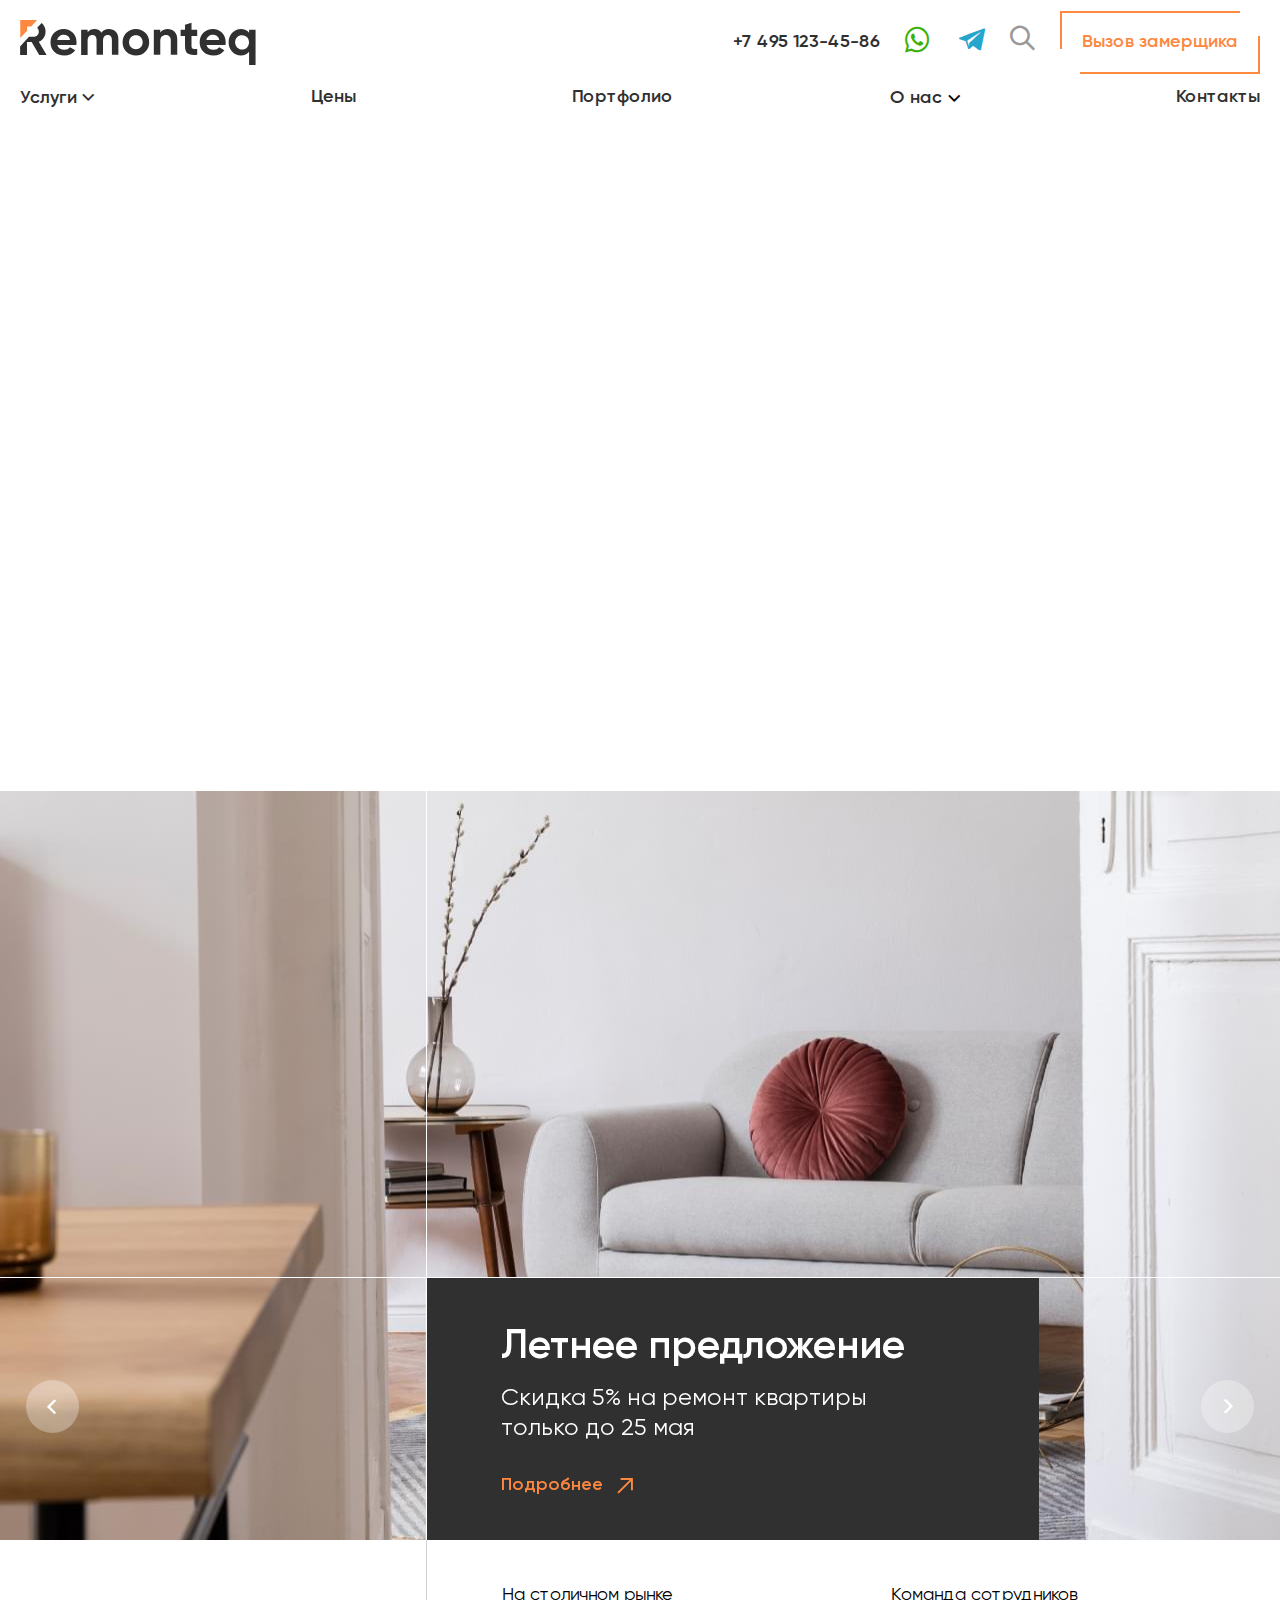
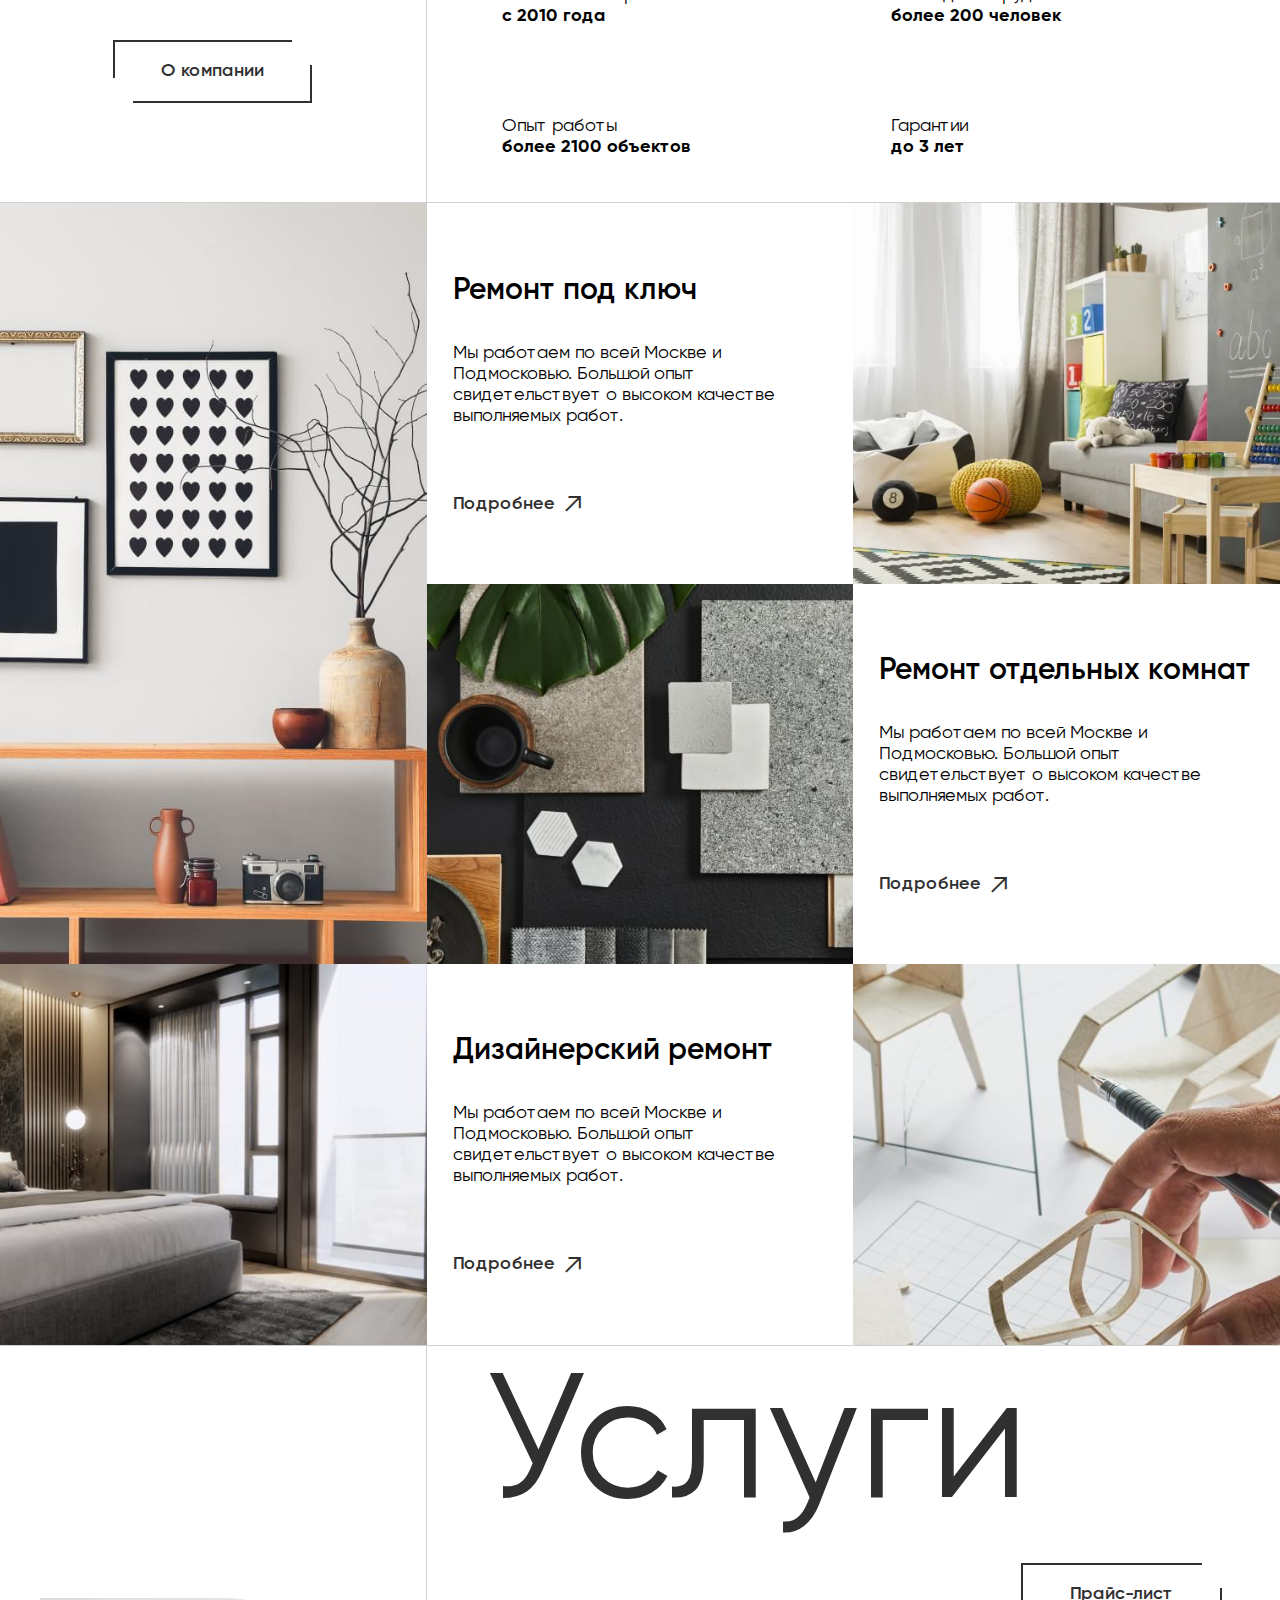
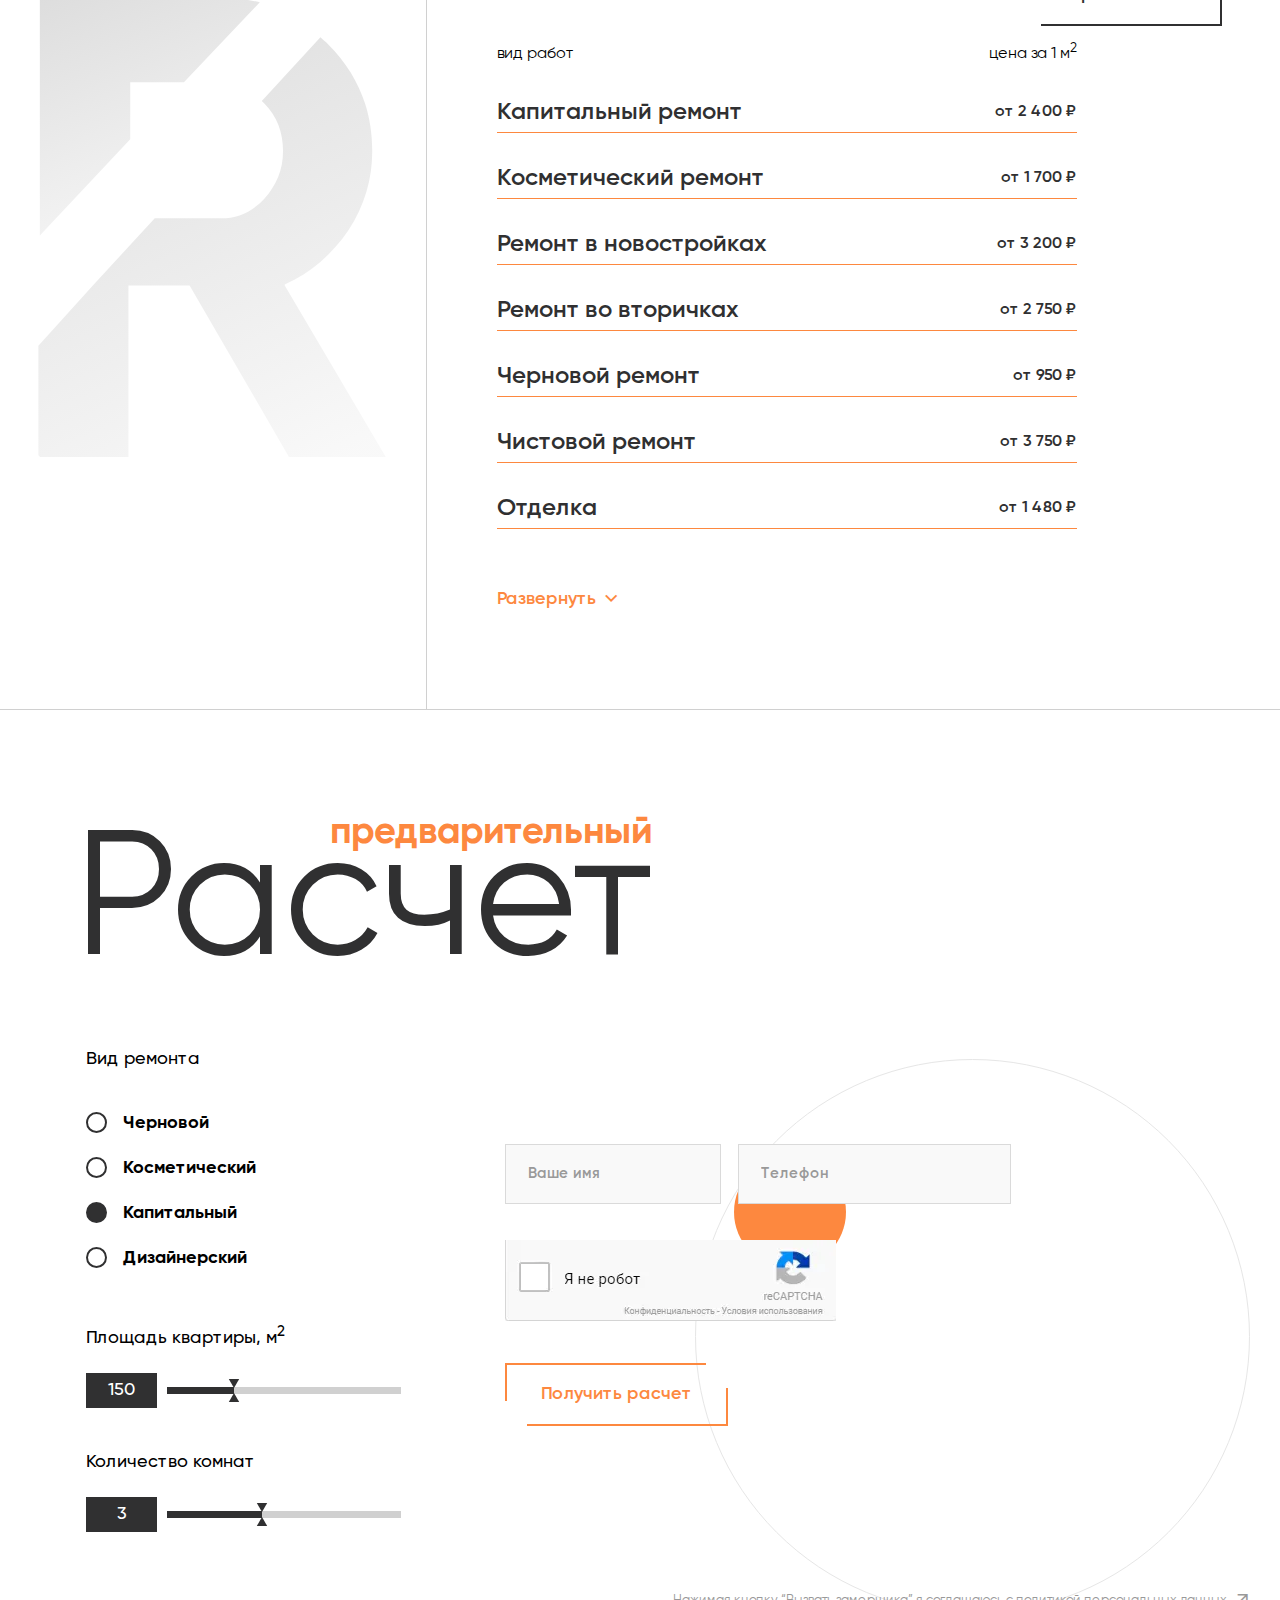
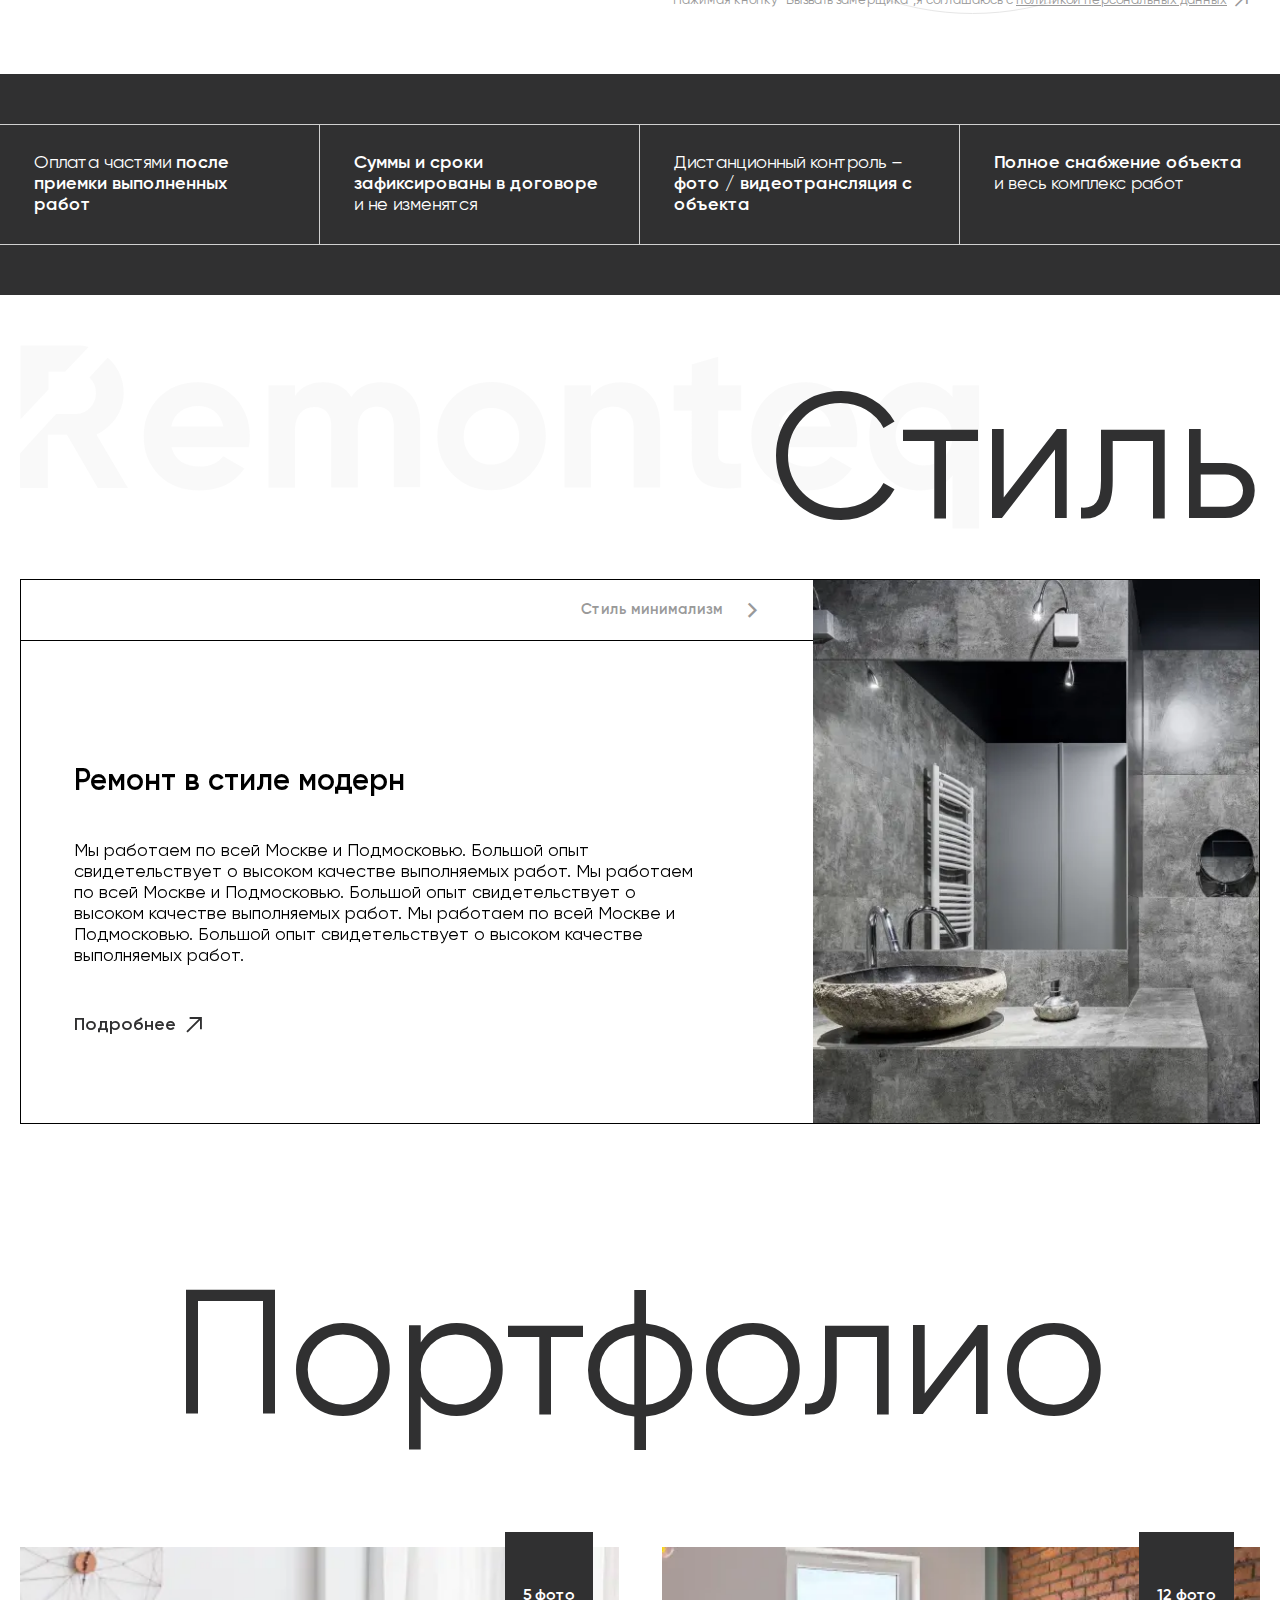
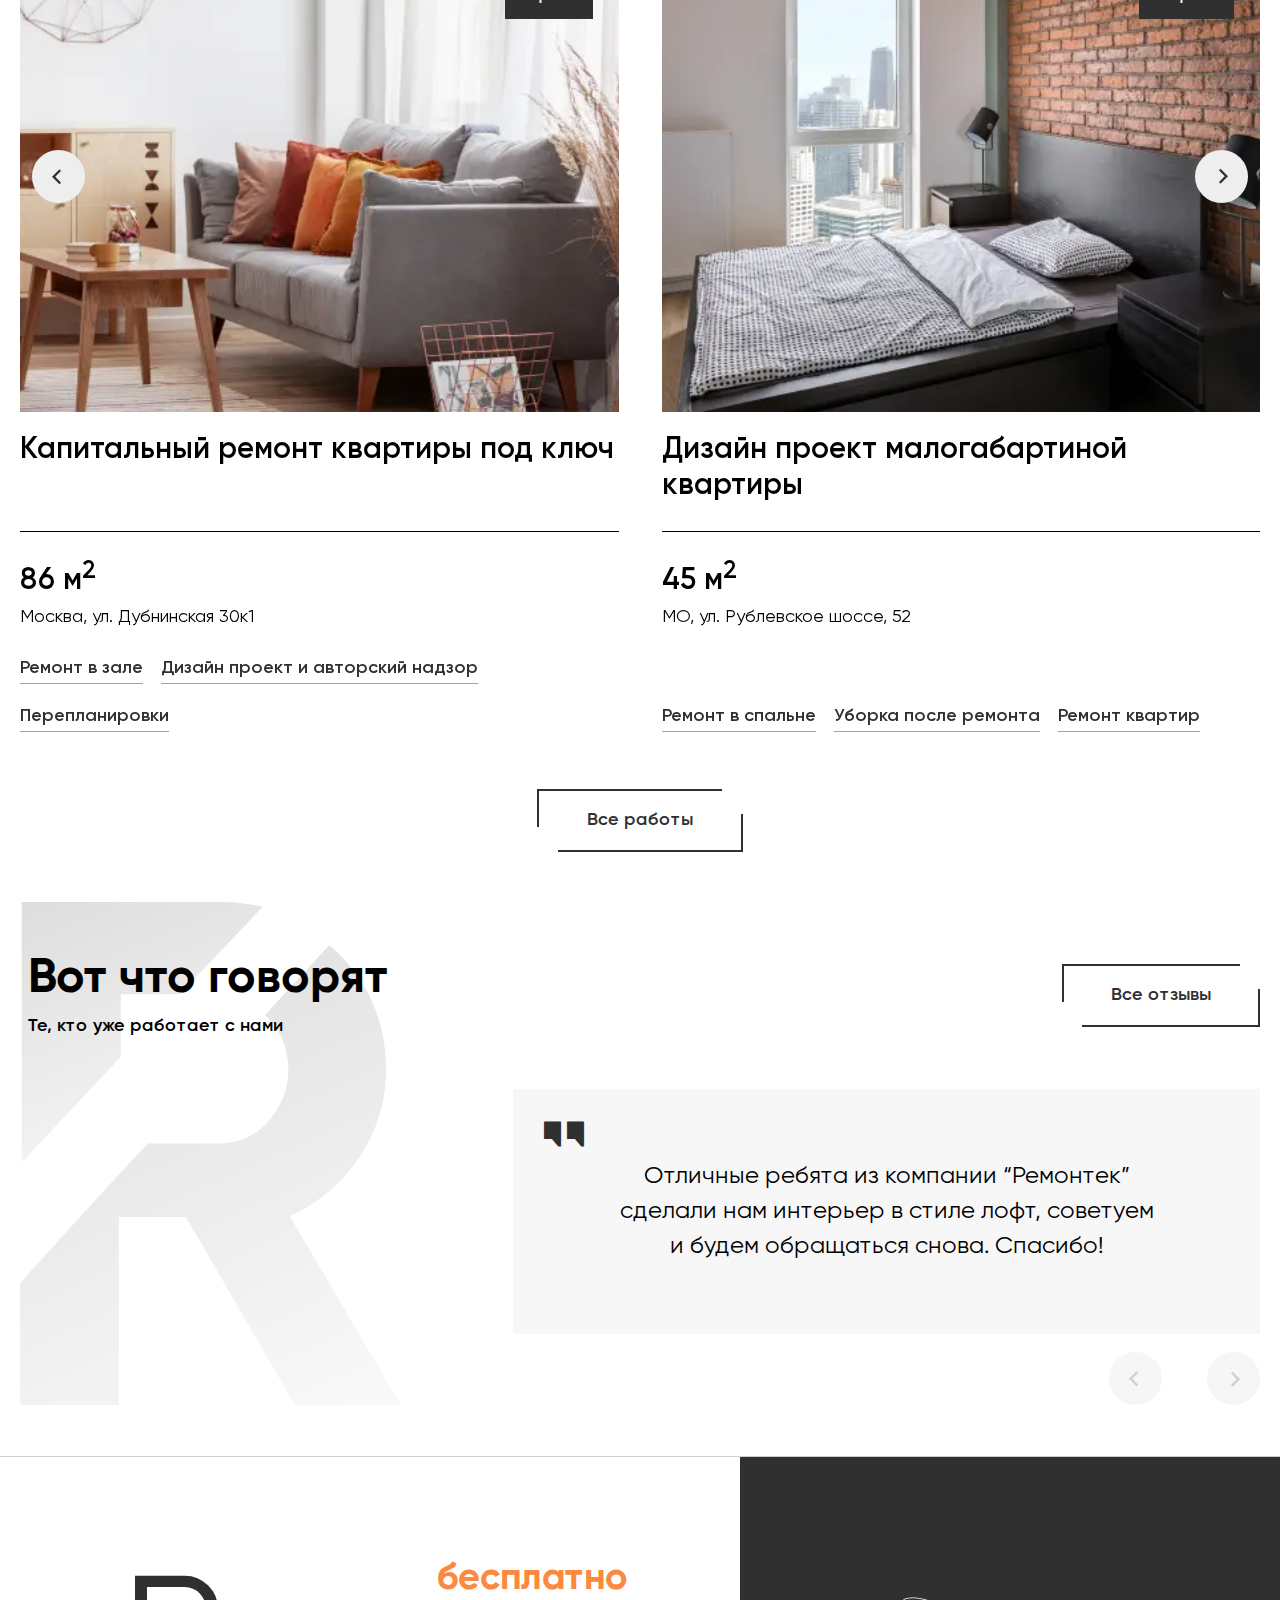
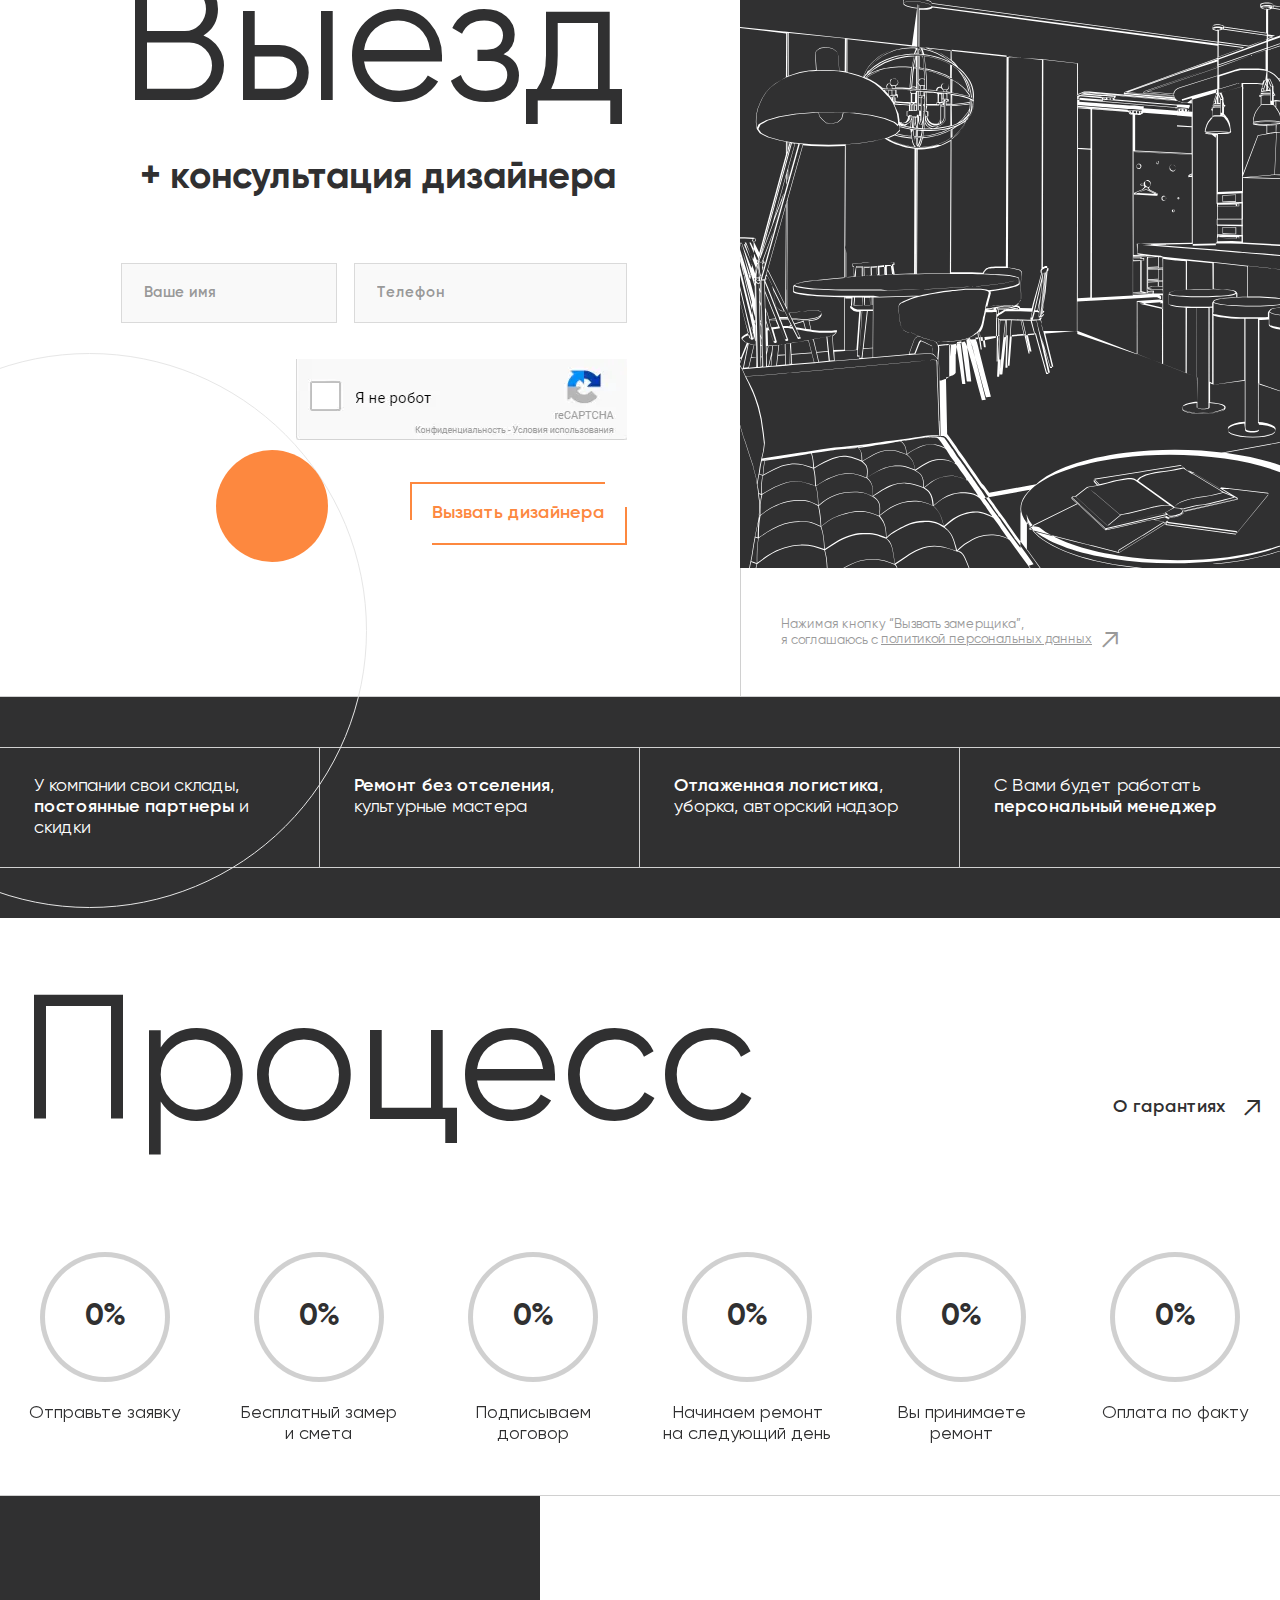
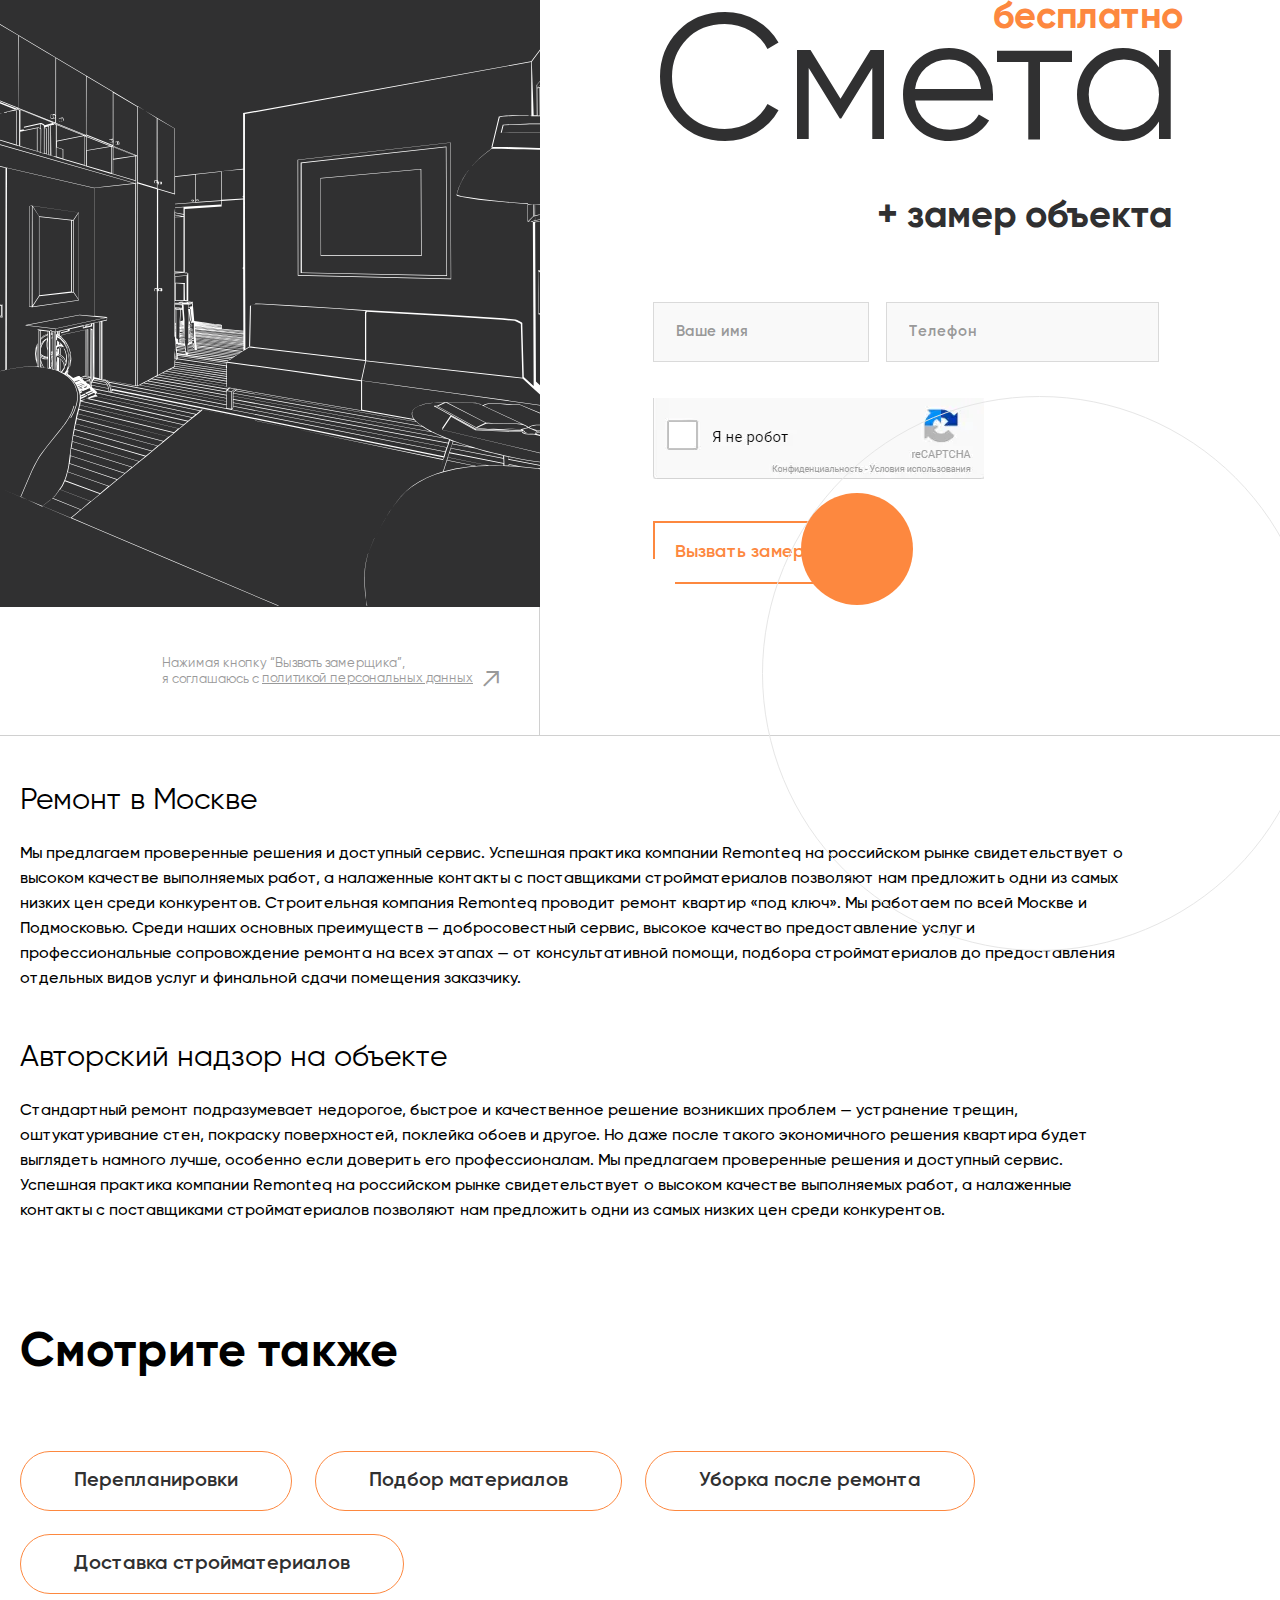
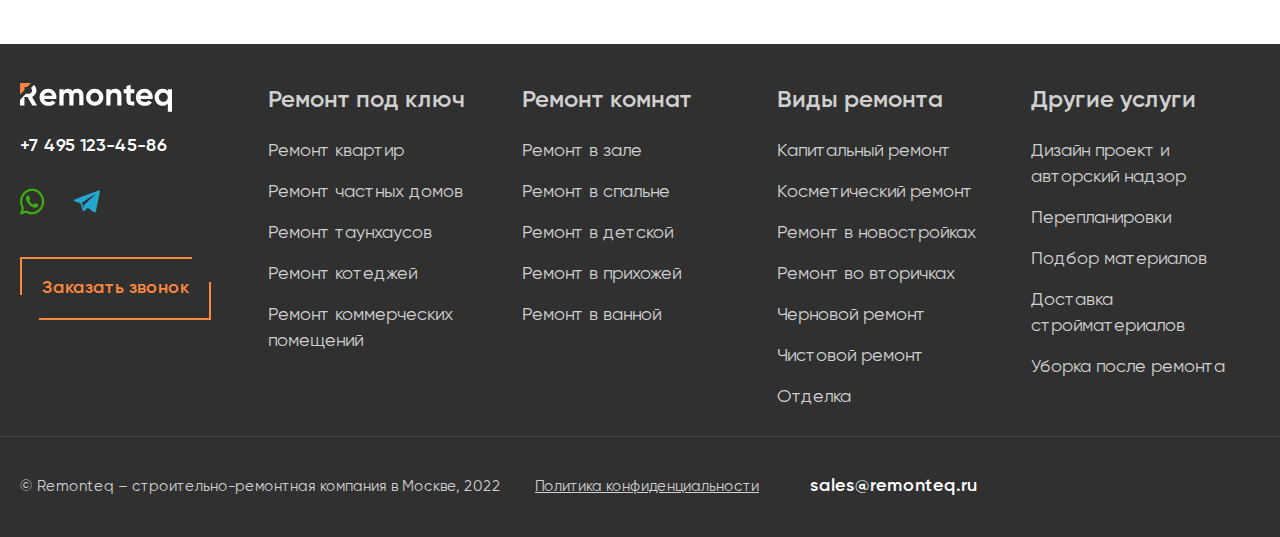
==== commit 331e7bc4: "add dropdown menu" ====
--- a/index.html
+++ b/index.html
@@ -1 +1 @@
-<!DOCTYPE html><html lang="ru"><head><meta charset="UTF-8"><meta http-equiv="X-UA-Compatible" content="IE=edge"><meta name="viewport" content="width=device-width,initial-scale=1"><meta name="format-detection" content="telephone=no"><meta name="description" content="Description"><title>Remonteq — Главная</title><link rel="stylesheet" href="css/style.min.css?_v=20220818160438"><link rel="shortcut icon" href="data:,"></head><body><div class="wrapper"><header class="header"><div class="header__container"><div class="header__row"><button class="header__burger burger" aria-label="Button to open (close) the navigation menu"><span></span><span></span><span></span></button><div class="header__logo"><a href="#" class="logo-ibg"><svg width="240" height="46" viewBox="0 0 240 46" fill="none" xmlns="http://www.w3.org/2000/svg"><path d="M37.8982 25.4195C38.7565 28.6547 41.1994 30.2393 45.0949 30.2393C47.6038 30.2393 49.5185 29.381 50.839 27.6644L56.187 30.7675C53.6781 34.3989 49.9147 36.2476 45.0288 36.2476C40.8033 36.2476 37.37 34.9931 34.795 32.4181C32.22 29.8431 30.9656 26.608 30.9656 22.7125C30.9656 18.8831 32.22 15.6478 34.729 13.0729C37.2379 10.4979 40.4731 9.17742 44.5007 9.17742C48.2641 9.17742 51.3672 10.4979 53.8101 13.0729C56.253 15.6478 57.5075 18.8831 57.5075 22.7125C57.5075 23.5708 57.4415 24.4952 57.2434 25.4195H37.8982ZM37.8321 20.2696H50.905C50.5089 18.5529 49.7826 17.2324 48.5942 16.3741C47.4057 15.5158 46.0852 15.1197 44.5667 15.1197C42.784 15.1197 41.3314 15.5818 40.143 16.5062C38.9545 17.3645 38.1623 18.619 37.8321 20.2696ZM90.4539 9.17742C93.425 9.17742 95.7359 10.1018 97.5185 12.0165C99.3012 13.9312 100.16 16.5061 100.16 19.6753V35.4553H93.557V20.1375C93.557 18.6189 93.1609 17.4305 92.4346 16.5722C91.7083 15.7138 90.652 15.3177 89.2654 15.3177C87.7469 15.3177 86.5584 15.8459 85.7661 16.8363C84.9078 17.8267 84.5116 19.2792 84.5116 21.1279V35.5213H77.9092V20.2035C77.9092 18.685 77.513 17.4965 76.7867 16.6382C76.0605 15.7799 75.0041 15.3837 73.6176 15.3837C72.165 15.3837 70.9766 15.9119 70.1183 16.9023C69.2599 17.8927 68.7978 19.3452 68.7978 21.1939V35.5873H62.1953V9.90368H68.7978V12.6107C70.3163 10.2998 72.6932 9.17742 75.9284 9.17742C79.0976 9.17742 81.4085 10.4319 82.927 12.8748C84.5116 10.3659 87.0866 9.17742 90.4539 9.17742ZM127.626 32.2861C124.985 34.9271 121.75 36.1815 117.986 36.1815C114.223 36.1815 110.988 34.8611 108.347 32.2861C105.706 29.7111 104.451 26.4759 104.451 22.6465C104.451 18.883 105.772 15.6478 108.347 13.0069C110.988 10.3659 114.157 9.11137 117.986 9.11137C121.75 9.11137 124.985 10.4319 127.626 13.0069C130.267 15.6478 131.587 18.817 131.587 22.6465C131.587 26.4759 130.267 29.7111 127.626 32.2861ZM113.034 27.7964C114.355 29.1169 116.005 29.7771 117.986 29.7771C119.967 29.7771 121.618 29.1169 122.938 27.7964C124.259 26.4759 124.919 24.7593 124.919 22.7125C124.919 20.6657 124.259 18.9491 122.938 17.6286C121.618 16.3081 119.967 15.6478 117.986 15.6478C116.005 15.6478 114.355 16.3081 113.034 17.6286C111.714 18.9491 111.054 20.6657 111.054 22.7125C111.054 24.7593 111.714 26.4099 113.034 27.7964ZM150.47 9.17742C153.243 9.17742 155.62 10.1018 157.403 12.0165C159.252 13.8652 160.176 16.5062 160.176 19.8074V35.5213H153.574V20.5997C153.574 18.8831 153.111 17.5625 152.187 16.7042C151.263 15.7799 150.008 15.3177 148.49 15.3177C146.773 15.3177 145.386 15.8459 144.396 16.9023C143.34 17.9587 142.878 19.5433 142.878 21.6561V35.5213H136.275V9.90368H142.878V12.7427C144.462 10.3658 147.037 9.17742 150.47 9.17742ZM180.512 16.242H174.701V26.8721C174.701 27.7304 174.9 28.3906 175.362 28.8528C175.824 29.2489 176.484 29.513 177.342 29.513C178.201 29.5791 179.257 29.5791 180.512 29.513V35.5213C175.956 36.0495 172.787 35.5873 170.872 34.2668C169.023 32.8803 168.099 30.4374 168.099 26.9381V16.3081H163.609V9.90368H168.099V4.75375L174.701 2.77301V9.90368H180.512V16.242ZM189.953 25.4195C190.811 28.6547 193.254 30.2393 197.15 30.2393C199.659 30.2393 201.574 29.381 202.894 27.6644L208.242 30.7675C205.733 34.3989 201.97 36.2476 197.084 36.2476C192.858 36.2476 189.425 34.9931 186.85 32.4181C184.275 29.8431 183.021 26.608 183.021 22.7125C183.021 18.8831 184.275 15.6478 186.784 13.0729C189.293 10.4979 192.528 9.17742 196.556 9.17742C200.319 9.17742 203.422 10.4979 205.865 13.0729C208.308 15.6478 209.563 18.8831 209.563 22.7125C209.563 23.5708 209.497 24.4952 209.298 25.4195H189.953ZM189.887 20.2696H202.96C202.564 18.5529 201.838 17.2324 200.649 16.3741C199.461 15.5158 198.14 15.1197 196.622 15.1197C194.839 15.1197 193.386 15.5818 192.198 16.5062C191.01 17.3645 190.217 18.619 189.887 20.2696ZM233.398 9.90368H240V45.7551H233.398V32.4842C231.417 34.9931 228.71 36.2476 225.078 36.2476C221.645 36.2476 218.674 34.9271 216.231 32.3521C213.788 29.7111 212.534 26.5419 212.534 22.7125C212.534 18.9491 213.788 15.7139 216.231 13.0729C218.674 10.4319 221.645 9.17742 225.078 9.17742C228.644 9.17742 231.417 10.4319 233.398 12.9408V9.90368ZM221.183 27.9284C222.503 29.2489 224.22 29.9752 226.267 29.9752C228.314 29.9752 230.03 29.315 231.351 27.9284C232.671 26.6079 233.331 24.8253 233.331 22.7125C233.331 20.5997 232.671 18.883 231.351 17.4965C230.03 16.176 228.314 15.4498 226.267 15.4498C224.22 15.4498 222.503 16.11 221.183 17.4965C219.862 18.817 219.136 20.5997 219.136 22.7125C219.202 24.8253 219.862 26.5419 221.183 27.9284Z" fill="#303031"/><path d="M4.35762 22.1843L9.0454 17.1004H14.1953C15.5158 17.1004 16.6382 16.5722 17.5626 15.5818C18.4869 14.5254 19.0151 13.337 19.0151 11.8844C19.0151 10.4319 18.5529 9.17742 17.5626 8.18705C17.4965 8.12103 17.4305 8.05497 17.3645 7.98895L21.9202 3.03711C22.1183 3.23518 22.3164 3.36723 22.5144 3.5653C24.8253 5.87617 25.9477 8.64921 25.9477 11.8844C25.9477 14.0632 25.3535 16.11 24.099 18.0247C22.8446 19.8734 21.194 21.326 19.1472 22.2503V22.3163L27.0041 35.6533H19.4773L11.7524 22.3163H6.99861V35.6533H0.132058L0 35.5213V27.0041L4.35762 22.1843Z" fill="#303031"/><path d="M0.13208 18.4209V0H14.3274C15.3178 0 16.2421 0.13205 17.1665 0.330124L11.2902 6.53647H7.13069V10.9601L0.13208 18.4209Z" fill="#FD883F"/></svg></a></div><div class="header__phone phone"><a href="tel:+74951234586" class="icon-phone">+7 495 123-45-86</a></div><div data-da=".nav-header,992,last" class="header__social"><div class="social"><a href="#" target="_blank" class="social__item social__item_whatsapp icon-whatsapp"></a> <a href="#" target="_blank" class="social__item social__item_telegram icon-telegram"></a></div></div><nav class="header__nav nav-header"><ul class="nav-header__list"><li data-list-item class="nav-header__item"><span data-list="#services-list" class="nav-header__link icon-arrow-down">Услуги</span></li><li class="nav-header__item"><a href="#" class="nav-header__link">Цены</a></li><li class="nav-header__item"><a href="#" class="nav-header__link">Портфолио</a></li><li class="nav-header__item"><a href="#" class="nav-header__link">О нас</a></li><li class="nav-header__item"><a href="#" class="nav-header__link">Контакты</a></li></ul><div class="nav-header__phone"><a href="tel:+74951234586">+7 495 123-45-86</a></div></nav><div class="header__search"><button data-popup-show="#search-popup" class="icon-search"></button></div><button data-popup-show="#order-popup" data-da=".nav-header,767,2" class="header__button button"><span>Вызов замерщика</span></button></div></div><div data-da=".nav-header,992,0" class="header-sublists"><div data-sublist id="services-list" class="sub-list"><div class="sub-list__container"><ul data-spollers="992,max" class="sub-list__list"><li class="sub-list__item"><span data-spoller class="sub-list__link icon-arrow-down">Ремонт под ключ</span><ul class="sub-list__sublist sublist-list"><li class="sublist-list__item"><a href="#" class="sublist-list__link">Ремонт квартир</a></li><li class="sublist-list__item"><a href="#" class="sublist-list__link">Ремонт частных домов</a></li><li class="sublist-list__item"><a href="#" class="sublist-list__link">Ремонт таунхаусов</a></li><li class="sublist-list__item"><a href="#" class="sublist-list__link">Ремонт котеджей</a></li><li class="sublist-list__item"><a href="#" class="sublist-list__link">Ремонт коммерческих помещений</a></li></ul></li><li class="sub-list__item"><span data-spoller class="sub-list__link icon-arrow-down">Ремонт комнат</span><ul class="sub-list__sublist sublist-list"><li class="sublist-list__item"><a href="#" class="sublist-list__link">Ремонт в зале</a></li><li class="sublist-list__item"><a href="#" class="sublist-list__link">Ремонт в спальне</a></li><li class="sublist-list__item"><a href="#" class="sublist-list__link">Ремонт в детской</a></li><li class="sublist-list__item"><a href="#" class="sublist-list__link">Ремонт в прихожей</a></li><li class="sublist-list__item"><a href="#" class="sublist-list__link">Ремонт в ванной</a></li></ul></li><li class="sub-list__item"><span data-spoller class="sub-list__link icon-arrow-down">Стили ремонта</span><ul class="sub-list__sublist sublist-list"><li class="sublist-list__item"><a href="#" class="sublist-list__link">Ремонт в стиле лофт</a></li><li class="sublist-list__item"><a href="#" class="sublist-list__link">Ремонт в стиле модерн</a></li><li class="sublist-list__item"><a href="#" class="sublist-list__link">Ремонт в стиле арт-деко</a></li><li class="sublist-list__item"><a href="#" class="sublist-list__link">Ремонт в стиле минимализм</a></li><li class="sublist-list__item"><a href="#" class="sublist-list__link">Ремонт в стиле хай-тек</a></li><li class="sublist-list__item"><a href="#" class="sublist-list__link">Ремонт стандартном в стиле</a></li><li class="sublist-list__item"><a href="#" class="sublist-list__link">Ремонт в стиле поп-арт</a></li></ul></li><li class="sub-list__item"><span data-spoller class="sub-list__link icon-arrow-down">Виды ремонта</span><ul class="sub-list__sublist sublist-list"><li class="sublist-list__item"><a href="#" class="sublist-list__link">Капитальный ремонт</a></li><li class="sublist-list__item"><a href="#" class="sublist-list__link">Косметический ремонт</a></li><li class="sublist-list__item"><a href="#" class="sublist-list__link">Ремонт в новостройках</a></li><li class="sublist-list__item"><a href="#" class="sublist-list__link">Ремонт во вторичках</a></li><li class="sublist-list__item"><a href="#" class="sublist-list__link">Черновой ремонт</a></li><li class="sublist-list__item"><a href="#" class="sublist-list__link">Чистовой ремонт</a></li><li class="sublist-list__item"><a href="#" class="sublist-list__link">Отделка</a></li></ul></li><li class="sub-list__item"><span data-spoller class="sub-list__link icon-arrow-down">Другие услуги</span><ul class="sub-list__sublist sublist-list"><li class="sublist-list__item"><a href="#" class="sublist-list__link">Дизайн проект и авторский надзор</a></li><li class="sublist-list__item"><a href="#" class="sublist-list__link">Перепланировки</a></li><li class="sublist-list__item"><a href="#" class="sublist-list__link">Подбор материалов</a></li><li class="sublist-list__item"><a href="#" class="sublist-list__link">Доставка стройматериалов</a></li><li class="sublist-list__item"><a href="#" class="sublist-list__link">Уборка после ремонта</a></li></ul></li></ul></div></div></div></header><div data-da=".nav-header,992,last" data-popup id="search-popup" class="search-popup"><button class="popup-close"></button><form action="#" class="search-popup__form form-search-popup" id="form-search-popup"><input type="text" name="form-search-popup-search" id="form-search-popup-search" class="form-search-popup__input" placeholder="Например, капитальный ремонт"> <button type="submit" class="form-search-popup__button icon-search"></button></form></div><div data-popup id="order-popup" class="call-popup"><button class="popup-close"></button><div class="services-order-line-section services-order-line-section_popup"><div class="services-order-line-section__image-ibg"><picture><source srcset="img/images/services/order-line/2.jpg" media="(max-width: 767px)"><source srcset="img/images/services/order-line/1.jpg" media="(max-width: 992px)"><img src="img/images/pop-up/call/6afcf1fac6bd2ecf8bf77ca1c4f3e5d3.png" alt="Services page order line section image" width="1920" height="230"></picture></div><div class="services-order-line-section__container"><div class="services-order-line-section__text text-services-order-line"><div class="text-services-order-line__text">+ скидка 5%</div><div class="text-services-order-line__label">при заказе с сайта</div></div></div></div><div class="call-popup__form"><form action="#" class="form-call-popup" id="form-order-popup"><div class="form-call-popup__title title"><span class="title__over">бесплатно</span> Вызов <span class="title__under">замерщика</span></div><div class="form-call-popup__inputs form-inputs"><div class="form-call-popup__input form-input"><input type="text" name="form-order-popup-name" id="form-order-popup-name" placeholder="Ваше имя"></div><div class="form-call-popup__input form-input"><input type="tel" name="form-order-popup-phone" id="form-order-popup-phone" placeholder="Телефон"></div></div><div class="form-call-popup__image-ibg form-captcha"><picture><source srcset="img/images/ui/aa81d37cd21ba1c1e946df044bc96f6f.webp" type="image/webp"><img src="img/images/ui/aa81d37cd21ba1c1e946df044bc96f6f.png" alt="reCaptcha" width="331" height="81"></picture></div><button type="submit" class="form-call-popup__button button"><span>Вызвать замерщика</span></button><div class="form-call-popup__policy policy">Нажимая кнопку “Вызвать замерщика”,<br>я соглашаюсь с <a href="#" target="_blank" class="policy__link icon-arrow-more"><span>политикой персональных данных</span></a></div></form></div></div><main class="main"><div class="main__banner banner logo-background"><div class="banner__circle-decor circle-decor"></div><div class="banner__container"><div class="banner__row"><!-- <div class="banner__content"> --><div class="banner__title">Ремонт</div><a href="#" class="banner__button button_dark"><span>Все услуги</span></a><!-- </div> --><div class="banner__categories"><div class="banner__category">квартиры</div><div class="banner__category">частные дома</div><div class="banner__category">офисы</div></div></div></div></div><div class="offer"><div class="offer__slider slider-offer swiper"><div class="slider-offer__wrapper swiper-wrapper"><div class="slider-offer__slide swiper-slide"><div class="slider-offer__image-ibg"><picture><source srcset="img/images/home/offer/2.jpg" media="(max-width: 992px)"><img src="img/images/home/offer/1.jpg" alt="Offer slider background" width="1920" height="750"></picture></div><div class="slider-offer__info"><div class="slider-offer__content"><div class="slider-offer__title">Летнее предложение</div><div class="slider-offer__text">Cкидка 5% на ремонт квартиры только до 25 мая</div><a href="#" class="slider-offer__link icon-arrow-more">Подробнее</a></div></div></div></div><div class="slider-offer__arrows arrows-slider-offer"><div class="arrows-slider-offer__prev icon-arrow-down"></div><div class="arrows-slider-offer__next icon-arrow-down"></div></div></div></div><div class="about-line"><div class="about-line__button"><a href="#" class="button_dark"><span>О компании</span></a></div><div class="about-line__info info-about-line"><div class="info-about-line__item">На столичном рынке <span>с 2010 года</span></div><div class="info-about-line__item">Команда сотрудников <span>более 200 человек</span></div><div class="info-about-line__item">Опыт работы <span>более 2100 объектов</span></div><div class="info-about-line__item">Гарантии <span>до 3 лет</span></div></div></div><div class="info-section"><div class="info-section__image-ibg info-section__image-ibg_1"><picture><source srcset="img/images/home/info/6.jpg" media="(max-width: 992px)"><img src="img/images/home/info/1.jpg" alt="Info section image" width="640" height="900"></picture></div><div class="info-section__image-ibg info-section__image-ibg_2"><picture><source srcset="img/images/home/info/2.webp" type="image/webp"><img src="img/images/home/info/2.jpg" alt="Info section image" width="760" height="450"></picture></div><div class="info-section__image-ibg info-section__image-ibg_3"><picture><source srcset="img/images/home/info/7.jpg" media="(max-width: 992px)"><img src="img/images/home/info/3.jpg" alt="Info section image" width="520" height="450"></picture></div><div class="info-section__image-ibg info-section__image-ibg_4"><picture><source srcset="img/images/home/info/8.jpg" media="(max-width: 992px)"><img src="img/images/home/info/4.jpg" alt="Info section image" width="640" height="450"></picture></div><div class="info-section__image-ibg info-section__image-ibg_5"><picture><source srcset="img/images/home/info/9.jpg" media="(max-width: 992px)"><img src="img/images/home/info/5.jpg" alt="Info section image" width="760" height="450"></picture></div><div class="info-section__content info-section__content_1"><div class="info-section__title services-card-title">Ремонт под ключ</div><div class="info-section__text services-card-text">Мы работаем по всей Москве и Подмосковью. Большой опыт свидетельствует о высоком качестве выполняемых работ.</div><a href="#" class="info-section__link services-card-link icon-arrow-more">Подробнее</a></div><div class="info-section__content info-section__content_2"><div class="info-section__title services-card-title">Ремонт отдельных комнат</div><div class="info-section__text services-card-text">Мы работаем по всей Москве и Подмосковью. Большой опыт свидетельствует о высоком качестве выполняемых работ.</div><a href="#" class="info-section__link services-card-link icon-arrow-more">Подробнее</a></div><div class="info-section__content info-section__content_3"><div class="info-section__title services-card-title">Дизайнерский ремонт</div><div class="info-section__text services-card-text">Мы работаем по всей Москве и Подмосковью. Большой опыт свидетельствует о высоком качестве выполняемых работ.</div><a href="#" class="info-section__link services-card-link icon-arrow-more">Подробнее</a></div></div><div class="services-section"><div class="services-section__content"><div class="services-section__header"><div class="services-section__title title_dark">Услуги</div><a href="#" class="services-section__link button_dark"><span>Прайс-лист</span></a></div><div class="services-section__table"><div class="table-services"><div class="table-services__head"><div class="table-services__left">вид работ</div><div class="table-services__right">цена за 1 м<sup>2</sup></div></div><a href="#" class="table-services__item"><div class="table-services__left-data">Капитальный ремонт</div><div class="table-services__right-data">от 2 400 ₽</div><div class="table-services__link-decor icon-arrow-more">Портфолио</div></a><a href="#" class="table-services__item"><div class="table-services__left-data">Косметический ремонт</div><div class="table-services__right-data">от 1 700 ₽</div><div class="table-services__link-decor icon-arrow-more">Портфолио</div></a><a href="#" class="table-services__item"><div class="table-services__left-data">Ремонт в новостройках</div><div class="table-services__right-data">от 3 200 ₽</div><div class="table-services__link-decor icon-arrow-more">Портфолио</div></a><a href="#" class="table-services__item"><div class="table-services__left-data">Ремонт во вторичках</div><div class="table-services__right-data">от 2 750 ₽</div><div class="table-services__link-decor icon-arrow-more">Портфолио</div></a><a href="#" class="table-services__item"><div class="table-services__left-data">Черновой ремонт</div><div class="table-services__right-data">от 950 ₽</div><div class="table-services__link-decor icon-arrow-more">Портфолио</div></a><a href="#" class="table-services__item"><div class="table-services__left-data">Чистовой ремонт</div><div class="table-services__right-data">от 3 750 ₽</div><div class="table-services__link-decor icon-arrow-more">Портфолио</div></a><a href="#" class="table-services__item"><div class="table-services__left-data">Отделка</div><div class="table-services__right-data">от 1 480 ₽</div><div class="table-services__link-decor icon-arrow-more">Портфолио</div></a><div class="table-services__hidden" hidden><a href="#" class="table-services__item"><div class="table-services__left-data">Капитальный ремонт</div><div class="table-services__right-data">от 2 400 ₽</div><div class="table-services__link-decor icon-arrow-more">Портфолио</div></a><a href="#" class="table-services__item"><div class="table-services__left-data">Косметический ремонт</div><div class="table-services__right-data">от 1 700 ₽</div><div class="table-services__link-decor icon-arrow-more">Портфолио</div></a><a href="#" class="table-services__item"><div class="table-services__left-data">Ремонт в новостройках</div><div class="table-services__right-data">от 3 200 ₽</div><div class="table-services__link-decor icon-arrow-more">Портфолио</div></a><a href="#" class="table-services__item"><div class="table-services__left-data">Ремонт во вторичках</div><div class="table-services__right-data">от 2 750 ₽</div><div class="table-services__link-decor icon-arrow-more">Портфолио</div></a><a href="#" class="table-services__item"><div class="table-services__left-data">Черновой ремонт</div><div class="table-services__right-data">от 950 ₽</div><div class="table-services__link-decor icon-arrow-more">Портфолио</div></a><a href="#" class="table-services__item"><div class="table-services__left-data">Чистовой ремонт</div><div class="table-services__right-data">от 3 750 ₽</div><div class="table-services__link-decor icon-arrow-more">Портфолио</div></a><a href="#" class="table-services__item"><div class="table-services__left-data">Отделка</div><div class="table-services__right-data">от 1 480 ₽</div><div class="table-services__link-decor icon-arrow-more">Портфолио</div></a></div></div><button class="services-section__button icon-arrow-down">Развернуть</button></div></div></div><div class="main__calculate-section calculate-section"><div class="calculate-section__circle-decor circle-decor"></div><div class="calculate-section__container"><div class="calculate-section__title title_dark"><span class="title__over">предварительный</span> Расчет</div><form action="#" class="calculate-section__form form-calculate" id="form-calculate"><div class="form-calculate__left"><div class="form-calculate__radio"><div class="form-calculate__label">Вид ремонта</div><div class="form-calculate__radio-item"><input type="radio" name="form-calculate-radio" id="form-calculate-radio-1" value="Черновой"> <label for="form-calculate-radio-1">Черновой</label></div><div class="form-calculate__radio-item"><input type="radio" name="form-calculate-radio" id="form-calculate-radio-2" value="Косметический"> <label for="form-calculate-radio-2">Косметический</label></div><div class="form-calculate__radio-item"><input checked="checked" type="radio" name="form-calculate-radio" id="form-calculate-radio-3" value="Капитальный"> <label for="form-calculate-radio-3">Капитальный</label></div><div class="form-calculate__radio-item"><input type="radio" name="form-calculate-radio" id="form-calculate-radio-4" value="Дизайнерский"> <label for="form-calculate-radio-4">Дизайнерский</label></div></div><div class="form-calculate__range"><div class="form-calculate__range-item"><div class="form-calculate__label_mb15">Площадь квартиры, м<sup>2</sup></div><div class="form-calculate__range-row"><input type="number" name="form-calculate-range-aria-input" id="form-calculate-range-aria-input" value="150" min="20" max="500" step="5" inputmode="numeric" pattern="[0-9]*"> <input type="range" name="form-calculate-aria-range" id="form-calculate-aria-range" min="20" max="500" step="5" value="150"></div></div><div class="form-calculate__range-item"><div class="form-calculate__label_mb15">Количество комнат</div><div class="form-calculate__range-row"><input type="number" name="form-calculate-range-room-input" id="form-calculate-range-room-input" value="3" min="1" max="6" step="1" inputmode="numeric" pattern="[0-9]*"> <input type="range" name="form-calculate-room-range" id="form-calculate-room-range" min="1" max="6" step="1" value="3"></div></div></div></div><div class="form-calculate__right"><div class="form-calculate__inputs form-inputs"><div class="form-calculate__input form-input"><input type="text" name="form-calculate-name" id="form-calculate-name" placeholder="Ваше имя"></div><div class="form-calculate__input form-input"><input type="tel" name="form-calculate-tel" id="form-calculate-tel" placeholder="Телефон"></div></div><div class="form-calculate__image-ibg form-captcha"><picture><source srcset="img/images/ui/aa81d37cd21ba1c1e946df044bc96f6f.webp" type="image/webp"><img src="img/images/ui/aa81d37cd21ba1c1e946df044bc96f6f.png" alt="reCaptcha" width="354" height="104"></picture></div><button type="submit" class="form-calculate__button button"><span>Получить расчет</span></button></div></form><div class="calculate-section__policy">Нажимая кнопку “Вызвать замерщика”,<br>я соглашаюсь с <a href="#" target="_blank" class="calculate-section__policy-link icon-arrow-more"><span>политикой персональных данных</span></a></div></div></div><div class="main__other-info other-info"><div class="other-info__row"><div class="other-info__item">Оплата частями <span>после приемки выполненных работ</span></div><div class="other-info__item"><span>Суммы и сроки зафиксированы в договоре</span> и не изменятся</div><div class="other-info__item">Дистанционный контроль – <span>фото</span> / <span>видеотрансляция с объекта</span></div><div class="other-info__item"><span>Полное снабжение объекта</span> и весь комплекс работ</div></div></div><section class="main__style-section style-section"><div class="style-section__container"><div class="style-section__header logo-background"><div class="style-section__title title_dark">Стиль</div></div><div class="style-section__sliders"><div data-da=".style-section__sliders,992,last" class="style-section__text-slider text-slider-style-section swiper"><div class="text-slider-style-section__wrapper swiper-wrapper"><div data-style="Стиль модерн" class="text-slider-style-section__slide swiper-slide"><div class="text-slider-style-section__content"><div class="text-slider-style-section__title services-card-title">Ремонт в стиле модерн</div><div class="text-slider-style-section__text services-card-text">Мы работаем по всей Москве и Подмосковью. Большой опыт свидетельствует о высоком качестве выполняемых работ. Мы работаем по всей Москве и Подмосковью. Большой опыт свидетельствует о высоком качестве выполняемых работ. Мы работаем по всей Москве и Подмосковью. Большой опыт свидетельствует о высоком качестве выполняемых работ.</div><a href="#" class="text-slider-style-section__link services-card-link icon-arrow-more">Подробнее</a></div></div><div data-style="Стиль минимализм" class="text-slider-style-section__slide swiper-slide"><div class="text-slider-style-section__content"><div class="text-slider-style-section__title services-card-title">Ремонт в стиле минимализм</div><div class="text-slider-style-section__text services-card-text">Мы работаем по всей Москве и Подмосковью. Большой опыт свидетельствует о высоком качестве выполняемых работ. Мы работаем по всей Москве и Подмосковью. Большой опыт свидетельствует о высоком качестве выполняемых работ. Мы работаем по всей Москве и Подмосковью. Большой опыт свидетельствует о высоком качестве выполняемых работ.</div><a href="#" class="text-slider-style-section__link services-card-link icon-arrow-more">Подробнее</a></div></div><div data-style="Стиль хай-тек" class="text-slider-style-section__slide swiper-slide"><div class="text-slider-style-section__content"><div class="text-slider-style-section__title services-card-title">Ремонт в стиле хай-тек</div><div class="text-slider-style-section__text services-card-text">Мы работаем по всей Москве и Подмосковью. Большой опыт свидетельствует о высоком качестве выполняемых работ. Мы работаем по всей Москве и Подмосковью. Большой опыт свидетельствует о высоком качестве выполняемых работ. Мы работаем по всей Москве и Подмосковью. Большой опыт свидетельствует о высоком качестве выполняемых работ.</div><a href="#" class="text-slider-style-section__link services-card-link icon-arrow-more">Подробнее</a></div></div></div><div data-da=".style-section__sliders,992,0" class="text-slider-style-section__arrows arrows-text-slider-style-section"><div class="arrows-text-slider-style-section__prev icon-arrow-down">Стиль модерн</div><div class="arrows-text-slider-style-section__next icon-arrow-down">Стиль хай-тек</div></div></div><div class="style-section__image-slider image-slider-style-section swiper"><div class="image-slider-style-section__wrapper swiper-wrapper"><div class="image-slider-style-section__slide swiper-slide"><div class="image-slider-style-section__image-ibg"><picture><source srcset="img/images/home/style/1.webp" type="image/webp"><img src="img/images/home/style/1.jpg" alt="Style section slider image" width="519" height="559"></picture></div></div><div class="image-slider-style-section__slide swiper-slide"><div class="image-slider-style-section__image-ibg"><picture><source srcset="img/images/home/style/1.webp" type="image/webp"><img src="img/images/home/style/1.jpg" alt="Style section slider image" width="519" height="559"></picture></div></div><div class="image-slider-style-section__slide swiper-slide"><div class="image-slider-style-section__image-ibg"><picture><source srcset="img/images/home/style/1.webp" type="image/webp"><img src="img/images/home/style/1.jpg" alt="Style section slider image" width="519" height="559"></picture></div></div></div></div></div></div></section><section class="main__portfolio-section portfolio-section"><div class="portfolio-section__container"><div class="portfolio-section__header"><div class="portfolio-section__title title_dark">Портфолио</div><a data-da=".portfolio-section__container_slider,1300,last" href="#" class="portfolio-section__link button_dark"><span>Все работы</span></a></div></div><div class="portfolio-section__slider"><div class="portfolio-section__container portfolio-section__container_slider"><div class="slider-portfolio-section swiper"><div class="slider-portfolio-section__wrapper swiper-wrapper"><div class="slider-portfolio-section__slide swiper-slide"><a href="#" class="slider-portfolio-section__image-ibg"><picture><source srcset="img/images/home/portfolio/1.webp" type="image/webp"><img src="img/images/home/portfolio/1.jpg" alt="Portfolio section slider image" width="450" height="350"></picture><div class="slider-portfolio-section__image-count">5 фото</div></a><a href="#" class="slider-portfolio-section__title services-card-title">Капитальный ремонт квартиры под ключ</a><div class="slider-portfolio-section__area services-card-title">86 м<sup>2</sup></div><div class="slider-portfolio-section__address">Москва, ул. Дубнинская 30к1</div><div class="slider-portfolio-section__tags tags-slider-portfolio-section"><a href="#" class="tags-slider-portfolio-section__item">Ремонт в зале</a> <a href="#" class="tags-slider-portfolio-section__item">Дизайн проект и авторский надзор</a> <a href="#" class="tags-slider-portfolio-section__item">Перепланировки</a></div></div><div class="slider-portfolio-section__slide swiper-slide"><a href="#" class="slider-portfolio-section__image-ibg"><picture><source srcset="img/images/home/portfolio/2.webp" type="image/webp"><img src="img/images/home/portfolio/2.jpg" alt="Portfolio section slider image" width="450" height="350"></picture><div class="slider-portfolio-section__image-count">12 фото</div></a><a href="#" class="slider-portfolio-section__title services-card-title">Дизайн проект малогабартиной квартиры</a><div class="slider-portfolio-section__area services-card-title">45 м<sup>2</sup></div><div class="slider-portfolio-section__address">МО, ул. Рублевское шоссе, 52</div><div class="slider-portfolio-section__tags tags-slider-portfolio-section"><a href="#" class="tags-slider-portfolio-section__item">Ремонт в спальне</a> <a href="#" class="tags-slider-portfolio-section__item">Уборка после ремонта</a> <a href="#" class="tags-slider-portfolio-section__item">Ремонт квартир</a></div></div><div class="slider-portfolio-section__slide swiper-slide"><a href="#" class="slider-portfolio-section__image-ibg"><picture><source srcset="img/images/home/portfolio/3.webp" type="image/webp"><img src="img/images/home/portfolio/3.jpg" alt="Portfolio section slider image" width="450" height="350"></picture><div class="slider-portfolio-section__image-count">3 фото</div></a><a href="#" class="slider-portfolio-section__title services-card-title">Реконструкция нежилого помещения под новую функцию</a><div class="slider-portfolio-section__area services-card-title">210 м<sup>2</sup></div><div class="slider-portfolio-section__address">ЖК Царская площадь, пр. Ленинградский, 31</div><div class="slider-portfolio-section__tags tags-slider-portfolio-section"><a href="#" class="tags-slider-portfolio-section__item">Отделка</a> <a href="#" class="tags-slider-portfolio-section__item">Ремонт в стиле лофт</a> <a href="#" class="tags-slider-portfolio-section__item">Подбор материалов</a></div></div></div></div><div class="portfolio-section__arrows arrows-slider-portfolio-section"><div class="arrows-slider-portfolio-section__prev icon-arrow-down"></div><div class="arrows-slider-portfolio-section__next icon-arrow-down"></div></div></div></div></section><section class="main__feedback-section feedback-section"><div class="feedback-section__container"><div class="feedback-section__content"><div class="feedback-section__title title-feedback-section"><div class="title-feedback-section__content">Вот что говорят <span class="title-feedback-section__label">Те, кто уже работает с нами</span></div></div><a href="#" class="feedback-section__link button_dark"><span>Все отзывы</span></a><div class="feedback-section__slider slider-feedback-section swiper"><div class="slider-feedback-section__wrapper swiper-wrapper"><div class="slider-feedback-section__slide swiper-slide icon-quotes">Отличные ребята из компании “Ремонтек” сделали нам интерьер в стиле лофт, советуем и будем обращаться снова. Спасибо!</div></div><div class="slider-feedback-section__arrows arrows-slider-feedback-section"><div class="arrows-slider-feedback-section__prev icon-arrow-down"></div><div class="arrows-slider-feedback-section__next icon-arrow-down"></div></div></div></div></div></section><div class="form-section"><div class="form-section__circle-decor circle-decor"></div><div class="form-section__content"><div class="form-section__form"><div class="form-section__title title_dark"><span class="title__over">бесплатно</span> Выезд <span class="form-section__title-under title__under_right">+ консультация дизайнера</span></div><form action="#" class="form-block" id="form-block-consultation"><div class="form-block__inputs form-inputs"><div class="form-block__input form-input"><input type="text" name="form-block-consultation-name" id="form-block-consultation-name" placeholder="Ваше имя"></div><div class="form-block__input form-input"><input type="tel" name="form-block-consultation-phone" id="form-block-consultation-phone" placeholder="Телефон"></div></div><div class="form-block__image-ibg form-captcha"><picture><source srcset="img/images/ui/aa81d37cd21ba1c1e946df044bc96f6f.webp" type="image/webp"><img src="img/images/ui/aa81d37cd21ba1c1e946df044bc96f6f.png" alt="reCaptcha" width="354" height="104"></picture></div><button type="submit" class="form-block__button button"><span>Вызвать дизайнера</span></button></form></div><div class="form-section__image-ibg"><img src="img/images/ui/form-block/1.svg" alt="form section image" width="960" height="742"></div><div class="form-section__policy"><span>Нажимая кнопку “Вызвать замерщика”,<br>я соглашаюсь с <a href="#" class="form-section__policy-link icon-arrow-more"><span>политикой персональных данных</span></a></span></div></div></div><div class="main__other-info other-info"><div class="other-info__row"><div class="other-info__item">У компании свои склады, <span>постоянные партнеры</span> и скидки</div><div class="other-info__item"><span>Ремонт без отселения</span>, культурные мастера</div><div class="other-info__item"><span>Отлаженная логистика</span>, уборка, авторский надзор</div><div class="other-info__item">С Вами будет работать <span>персональный менеджер</span></div></div></div><section class="main__process-section process-section"><div class="process-section__container"><div class="process-section__header"><div class="process-section__title title_dark">Процесс</div><a href="#" class="process-section__link icon-arrow-more">О гарантиях</a></div><div class="process-section__slider slider-process-section swiper"><div class="slider-process-section__wrapper swiper-wrapper"><div class="slider-process-section__slide swiper-slide"><div data-graphic-value="10" class="slider-process-section__count"><span>0%</span></div><a href="#" class="slider-process-section__label">Отправьте заявку</a></div><div class="slider-process-section__slide swiper-slide"><div data-graphic-value="20" class="slider-process-section__count"><span>0%</span></div><a href="#" class="slider-process-section__label">Бесплатный замер и смета</a></div><div class="slider-process-section__slide swiper-slide"><div data-graphic-value="30" class="slider-process-section__count"><span>0%</span></div><a href="#" class="slider-process-section__label">Подписываем договор</a></div><div class="slider-process-section__slide swiper-slide"><div data-graphic-value="50" class="slider-process-section__count"><span>0%</span></div><a href="#" class="slider-process-section__label">Начинаем ремонт на следующий день</a></div><div class="slider-process-section__slide swiper-slide"><div data-graphic-value="95" class="slider-process-section__count"><span>0%</span></div><a href="#" class="slider-process-section__label">Вы принимаете ремонт</a></div><div class="slider-process-section__slide swiper-slide"><div data-graphic-value="100" class="slider-process-section__count"><span>0%</span></div><a href="#" class="slider-process-section__label">Оплата по факту</a></div></div><div class="slider-process-section__arrows arrows-slider-process-section"><div class="arrows-slider-process-section__prev icon-arrow-down"></div><div class="arrows-slider-process-section__next icon-arrow-down"></div></div></div></div></section><div class="form-section form-section_right"><div class="form-section__circle-decor circle-decor"></div><div class="form-section__content"><div class="form-section__form"><div class="form-section__title title_dark"><span class="title__over">бесплатно</span> Смета <span class="form-section__title-under title__under_right">+ замер объекта</span></div><form action="#" class="form-block" id="form-block-estimate"><div class="form-block__inputs form-inputs"><div class="form-block__input form-input"><input type="text" name="form-block-estimate-name" id="form-block-estimate-name" placeholder="Ваше имя"></div><div class="form-block__input form-input"><input type="tel" name="form-block-estimate-phone" id="form-block-estimate-phone" placeholder="Телефон"></div></div><div class="form-block__image-ibg form-captcha"><picture><source srcset="img/images/ui/aa81d37cd21ba1c1e946df044bc96f6f.webp" type="image/webp"><img src="img/images/ui/aa81d37cd21ba1c1e946df044bc96f6f.png" alt="reCaptcha" width="354" height="104"></picture></div><button type="submit" class="form-block__button button"><span>Вызвать замерщика</span></button></form></div><div class="form-section__image-ibg"><img src="img/images/ui/form-block/2.svg" alt="form section image" width="960" height="742"></div><div class="form-section__policy"><span>Нажимая кнопку “Вызвать замерщика”,<br>я соглашаюсь с <a href="#" class="form-section__policy-link icon-arrow-more"><span>политикой персональных данных</span></a></span></div></div></div><div class="main__text-section text-section"><div class="text-section__container"><div class="text-section__item"><h1 class="text-section__title">Ремонт в Москве</h1><p>Мы предлагаем проверенные решения и доступный сервис. Успешная практика компании Remonteq на российском рынке свидетельствует о высоком качестве выполняемых работ, а налаженные контакты с поставщиками стройматериалов позволяют нам предложить одни из самых низких цен среди конкурентов. Строительная компания Remonteq проводит ремонт квартир «под ключ». Мы работаем по всей Москве и Подмосковью. Среди наших основных преимуществ — добросовестный сервис, высокое качество предоставление услуг и профессиональные сопровождение ремонта на всех этапах — от консультативной помощи, подбора стройматериалов до предоставления отдельных видов услуг и финальной сдачи помещения заказчику.</p></div><div class="text-section__item"><h2 class="text-section__title">Авторский надзор на объекте</h2><p>Стандартный ремонт подразумевает недорогое, быстрое и качественное решение возникших проблем — устранение трещин, оштукатуривание стен, покраску поверхностей, поклейка обоев и другое. Но даже после такого экономичного решения квартира будет выглядеть намного лучше, особенно если доверить его профессионалам. Мы предлагаем проверенные решения и доступный сервис. Успешная практика компании Remonteq на российском рынке свидетельствует о высоком качестве выполняемых работ, а налаженные контакты с поставщиками стройматериалов позволяют нам предложить одни из самых низких цен среди конкурентов.</p></div></div></div><div class="main__see-also see-also"><div class="see-also__container"><div class="see-also__title">Смотрите также</div><div class="see-also__row"><a href="#" class="see-also__item">Перепланировки</a> <a href="#" class="see-also__item">Подбор материалов</a> <a href="#" class="see-also__item">Уборка после ремонта</a> <a href="#" class="see-also__item">Доставка стройматериалов</a></div></div></div><div data-popup id="form-submit-popup" class="form-submit-popup"><div class="form-submit-popup__content">Спасибо!<br>Ваша заявка отправлена. Скоро мы с Вами свяжемся.</div></div></main><footer class="footer"><div class="footer__top"><div class="footer__container"><div class="footer__row"><div class="footer__info"><div class="footer__logo logo-footer"><div class="logo-footer__image-ibg"><img src="img/logo.svg" alt="Logo" width="152" height="29"></div></div><div class="footer__phone phone_white"><a href="tel:+74951234586">+7 495 123-45-86</a></div><div class="footer__social"><div class="social"><a href="#" target="_blank" class="social__item social__item_whatsapp icon-whatsapp"></a> <a href="#" target="_blank" class="social__item social__item_telegram icon-telegram"></a></div></div><div class="footer__button"><button data-popup-show="#call-popup" class="button"><span>Заказать звонок</span></button></div></div><nav class="footer__nav nav-footer"><ul class="nav-footer__list"><li class="nav-footer__item"><span class="nav-footer__link">Ремонт под ключ</span><ul class="nav-footer__sublist footer-sublist"><li class="footer-sublist__item"><a href="#" class="footer-sublist__link">Ремонт квартир</a></li><li class="footer-sublist__item"><a href="#" class="footer-sublist__link">Ремонт частных домов</a></li><li class="footer-sublist__item"><a href="#" class="footer-sublist__link">Ремонт таунхаусов</a></li><li class="footer-sublist__item"><a href="#" class="footer-sublist__link">Ремонт котеджей</a></li><li class="footer-sublist__item"><a href="#" class="footer-sublist__link">Ремонт коммерческих помещений</a></li></ul></li><li class="nav-footer__item"><span class="nav-footer__link">Ремонт комнат</span><ul class="nav-footer__sublist footer-sublist"><li class="footer-sublist__item"><a href="#" class="footer-sublist__link">Ремонт в зале</a></li><li class="footer-sublist__item"><a href="#" class="footer-sublist__link">Ремонт в спальне</a></li><li class="footer-sublist__item"><a href="#" class="footer-sublist__link">Ремонт в детской</a></li><li class="footer-sublist__item"><a href="#" class="footer-sublist__link">Ремонт в прихожей</a></li><li class="footer-sublist__item"><a href="#" class="footer-sublist__link">Ремонт в ванной</a></li></ul></li><li class="nav-footer__item"><span class="nav-footer__link">Виды ремонта</span><ul class="nav-footer__sublist footer-sublist"><li class="footer-sublist__item"><a href="#" class="footer-sublist__link">Капитальный ремонт</a></li><li class="footer-sublist__item"><a href="#" class="footer-sublist__link">Косметический ремонт</a></li><li class="footer-sublist__item"><a href="#" class="footer-sublist__link">Ремонт в новостройках</a></li><li class="footer-sublist__item"><a href="#" class="footer-sublist__link">Ремонт во вторичках</a></li><li class="footer-sublist__item"><a href="#" class="footer-sublist__link">Черновой ремонт</a></li><li class="footer-sublist__item"><a href="#" class="footer-sublist__link">Чистовой ремонт</a></li><li class="footer-sublist__item"><a href="#" class="footer-sublist__link">Отделка</a></li></ul></li><li class="nav-footer__item"><span class="nav-footer__link">Другие услуги</span><ul class="nav-footer__sublist footer-sublist"><li class="footer-sublist__item"><a href="#" class="footer-sublist__link">Дизайн проект и авторский надзор</a></li><li class="footer-sublist__item"><a href="#" class="footer-sublist__link">Перепланировки</a></li><li class="footer-sublist__item"><a href="#" class="footer-sublist__link">Подбор материалов</a></li><li class="footer-sublist__item"><a href="#" class="footer-sublist__link">Доставка стройматериалов</a></li><li class="footer-sublist__item"><a href="#" class="footer-sublist__link">Уборка после ремонта</a></li></ul></li></ul></nav></div></div></div><div class="footer__bottom"><div class="footer__container"><div class="footer__row"><div class="footer__copy">© Remonteq – строительно-ремонтная компания в Москве, 2022</div><a href="#" class="footer__policy">Политика конфиденциальности</a> <a href="mailto:sales@remonteq.ru" class="footer__mail">sales@remonteq.ru</a></div></div></div></footer><div data-popup id="call-popup" class="call-popup"><button class="popup-close"></button><div class="call-popup__form"><form action="#" class="form-call-popup" id="form-call-popup"><div class="form-call-popup__title title"><span class="title__over">бесплатно</span> Звонок <span class="title__under">заказать</span></div><div class="form-call-popup__inputs form-inputs"><div class="form-call-popup__input form-input"><input type="text" name="form-call-popup-name" id="form-call-popup-name" placeholder="Ваше имя"></div><div class="form-call-popup__input form-input"><input type="tel" name="form-call-popup-phone" id="form-call-popup-phone" placeholder="Телефон"></div></div><div class="form-call-popup__image-ibg form-captcha"><picture><source srcset="img/images/ui/aa81d37cd21ba1c1e946df044bc96f6f.webp" type="image/webp"><img src="img/images/ui/aa81d37cd21ba1c1e946df044bc96f6f.png" alt="reCaptcha" width="331" height="81"></picture></div><button type="submit" class="form-call-popup__button button"><span>Заказать звонок</span></button><div class="form-call-popup__policy policy">Нажимая кнопку “Вызвать замерщика”,<br>я соглашаюсь с <a href="#" target="_blank" class="policy__link icon-arrow-more"><span>политикой персональных данных</span></a></div></form></div></div></div><script src="js/script.min.js?_v=20220818160438"></script></body></html>+<!DOCTYPE html><html lang="ru"><head><meta charset="UTF-8"><meta http-equiv="X-UA-Compatible" content="IE=edge"><meta name="viewport" content="width=device-width,initial-scale=1"><meta name="format-detection" content="telephone=no"><meta name="description" content="Description"><title>Remonteq — Главная</title><link rel="stylesheet" href="css/style.min.css?_v=20220819020514"><link rel="shortcut icon" href="data:,"></head><body><div class="wrapper"><header class="header"><div class="header__container"><div class="header__row"><button class="header__burger burger" aria-label="Button to open (close) the navigation menu"><span></span><span></span><span></span></button><div class="header__logo"><a href="#" class="logo-ibg"><svg width="240" height="46" viewBox="0 0 240 46" fill="none" xmlns="http://www.w3.org/2000/svg"><path d="M37.8982 25.4195C38.7565 28.6547 41.1994 30.2393 45.0949 30.2393C47.6038 30.2393 49.5185 29.381 50.839 27.6644L56.187 30.7675C53.6781 34.3989 49.9147 36.2476 45.0288 36.2476C40.8033 36.2476 37.37 34.9931 34.795 32.4181C32.22 29.8431 30.9656 26.608 30.9656 22.7125C30.9656 18.8831 32.22 15.6478 34.729 13.0729C37.2379 10.4979 40.4731 9.17742 44.5007 9.17742C48.2641 9.17742 51.3672 10.4979 53.8101 13.0729C56.253 15.6478 57.5075 18.8831 57.5075 22.7125C57.5075 23.5708 57.4415 24.4952 57.2434 25.4195H37.8982ZM37.8321 20.2696H50.905C50.5089 18.5529 49.7826 17.2324 48.5942 16.3741C47.4057 15.5158 46.0852 15.1197 44.5667 15.1197C42.784 15.1197 41.3314 15.5818 40.143 16.5062C38.9545 17.3645 38.1623 18.619 37.8321 20.2696ZM90.4539 9.17742C93.425 9.17742 95.7359 10.1018 97.5185 12.0165C99.3012 13.9312 100.16 16.5061 100.16 19.6753V35.4553H93.557V20.1375C93.557 18.6189 93.1609 17.4305 92.4346 16.5722C91.7083 15.7138 90.652 15.3177 89.2654 15.3177C87.7469 15.3177 86.5584 15.8459 85.7661 16.8363C84.9078 17.8267 84.5116 19.2792 84.5116 21.1279V35.5213H77.9092V20.2035C77.9092 18.685 77.513 17.4965 76.7867 16.6382C76.0605 15.7799 75.0041 15.3837 73.6176 15.3837C72.165 15.3837 70.9766 15.9119 70.1183 16.9023C69.2599 17.8927 68.7978 19.3452 68.7978 21.1939V35.5873H62.1953V9.90368H68.7978V12.6107C70.3163 10.2998 72.6932 9.17742 75.9284 9.17742C79.0976 9.17742 81.4085 10.4319 82.927 12.8748C84.5116 10.3659 87.0866 9.17742 90.4539 9.17742ZM127.626 32.2861C124.985 34.9271 121.75 36.1815 117.986 36.1815C114.223 36.1815 110.988 34.8611 108.347 32.2861C105.706 29.7111 104.451 26.4759 104.451 22.6465C104.451 18.883 105.772 15.6478 108.347 13.0069C110.988 10.3659 114.157 9.11137 117.986 9.11137C121.75 9.11137 124.985 10.4319 127.626 13.0069C130.267 15.6478 131.587 18.817 131.587 22.6465C131.587 26.4759 130.267 29.7111 127.626 32.2861ZM113.034 27.7964C114.355 29.1169 116.005 29.7771 117.986 29.7771C119.967 29.7771 121.618 29.1169 122.938 27.7964C124.259 26.4759 124.919 24.7593 124.919 22.7125C124.919 20.6657 124.259 18.9491 122.938 17.6286C121.618 16.3081 119.967 15.6478 117.986 15.6478C116.005 15.6478 114.355 16.3081 113.034 17.6286C111.714 18.9491 111.054 20.6657 111.054 22.7125C111.054 24.7593 111.714 26.4099 113.034 27.7964ZM150.47 9.17742C153.243 9.17742 155.62 10.1018 157.403 12.0165C159.252 13.8652 160.176 16.5062 160.176 19.8074V35.5213H153.574V20.5997C153.574 18.8831 153.111 17.5625 152.187 16.7042C151.263 15.7799 150.008 15.3177 148.49 15.3177C146.773 15.3177 145.386 15.8459 144.396 16.9023C143.34 17.9587 142.878 19.5433 142.878 21.6561V35.5213H136.275V9.90368H142.878V12.7427C144.462 10.3658 147.037 9.17742 150.47 9.17742ZM180.512 16.242H174.701V26.8721C174.701 27.7304 174.9 28.3906 175.362 28.8528C175.824 29.2489 176.484 29.513 177.342 29.513C178.201 29.5791 179.257 29.5791 180.512 29.513V35.5213C175.956 36.0495 172.787 35.5873 170.872 34.2668C169.023 32.8803 168.099 30.4374 168.099 26.9381V16.3081H163.609V9.90368H168.099V4.75375L174.701 2.77301V9.90368H180.512V16.242ZM189.953 25.4195C190.811 28.6547 193.254 30.2393 197.15 30.2393C199.659 30.2393 201.574 29.381 202.894 27.6644L208.242 30.7675C205.733 34.3989 201.97 36.2476 197.084 36.2476C192.858 36.2476 189.425 34.9931 186.85 32.4181C184.275 29.8431 183.021 26.608 183.021 22.7125C183.021 18.8831 184.275 15.6478 186.784 13.0729C189.293 10.4979 192.528 9.17742 196.556 9.17742C200.319 9.17742 203.422 10.4979 205.865 13.0729C208.308 15.6478 209.563 18.8831 209.563 22.7125C209.563 23.5708 209.497 24.4952 209.298 25.4195H189.953ZM189.887 20.2696H202.96C202.564 18.5529 201.838 17.2324 200.649 16.3741C199.461 15.5158 198.14 15.1197 196.622 15.1197C194.839 15.1197 193.386 15.5818 192.198 16.5062C191.01 17.3645 190.217 18.619 189.887 20.2696ZM233.398 9.90368H240V45.7551H233.398V32.4842C231.417 34.9931 228.71 36.2476 225.078 36.2476C221.645 36.2476 218.674 34.9271 216.231 32.3521C213.788 29.7111 212.534 26.5419 212.534 22.7125C212.534 18.9491 213.788 15.7139 216.231 13.0729C218.674 10.4319 221.645 9.17742 225.078 9.17742C228.644 9.17742 231.417 10.4319 233.398 12.9408V9.90368ZM221.183 27.9284C222.503 29.2489 224.22 29.9752 226.267 29.9752C228.314 29.9752 230.03 29.315 231.351 27.9284C232.671 26.6079 233.331 24.8253 233.331 22.7125C233.331 20.5997 232.671 18.883 231.351 17.4965C230.03 16.176 228.314 15.4498 226.267 15.4498C224.22 15.4498 222.503 16.11 221.183 17.4965C219.862 18.817 219.136 20.5997 219.136 22.7125C219.202 24.8253 219.862 26.5419 221.183 27.9284Z" fill="#303031"/><path d="M4.35762 22.1843L9.0454 17.1004H14.1953C15.5158 17.1004 16.6382 16.5722 17.5626 15.5818C18.4869 14.5254 19.0151 13.337 19.0151 11.8844C19.0151 10.4319 18.5529 9.17742 17.5626 8.18705C17.4965 8.12103 17.4305 8.05497 17.3645 7.98895L21.9202 3.03711C22.1183 3.23518 22.3164 3.36723 22.5144 3.5653C24.8253 5.87617 25.9477 8.64921 25.9477 11.8844C25.9477 14.0632 25.3535 16.11 24.099 18.0247C22.8446 19.8734 21.194 21.326 19.1472 22.2503V22.3163L27.0041 35.6533H19.4773L11.7524 22.3163H6.99861V35.6533H0.132058L0 35.5213V27.0041L4.35762 22.1843Z" fill="#303031"/><path d="M0.13208 18.4209V0H14.3274C15.3178 0 16.2421 0.13205 17.1665 0.330124L11.2902 6.53647H7.13069V10.9601L0.13208 18.4209Z" fill="#FD883F"/></svg></a></div><div class="header__phone phone"><a href="tel:+74951234586" class="icon-phone">+7 495 123-45-86</a></div><div data-da=".nav-header,992,last" class="header__social"><div class="social"><a href="#" target="_blank" class="social__item social__item_whatsapp icon-whatsapp"></a> <a href="#" target="_blank" class="social__item social__item_telegram icon-telegram"></a></div></div><nav class="header__nav nav-header"><ul class="nav-header__list"><li data-list-item class="nav-header__item"><span data-list="#services-list" class="nav-header__link icon-arrow-down">Услуги</span></li><li class="nav-header__item"><a href="#" class="nav-header__link">Цены</a></li><li class="nav-header__item"><a href="#" class="nav-header__link">Портфолио</a></li><li data-spollers="992,max" class="nav-header__item nav-header__item_dropdown"><a href="#" class="nav-header__link nav-header__link_dropdown">О нас</a> <span data-spoller class="nav-header__dropdown-arrow icon-arrow-down"></span><div class="nav-header__dropdown"><ul class="dropdown-menu-list"><li class="dropdown-menu-list__item"><a href="#" class="dropdown-menu-list__link">Наша команда</a></li><li class="dropdown-menu-list__item"><a href="#" class="dropdown-menu-list__link">Награды и сертификаты</a></li><li class="dropdown-menu-list__item"><a href="#" class="dropdown-menu-list__link">СРО</a></li><li class="dropdown-menu-list__item"><a href="#" class="dropdown-menu-list__link">Отзывы клиентов</a></li><li class="dropdown-menu-list__item"><a href="#" class="dropdown-menu-list__link">Вакансии</a></li><li class="dropdown-menu-list__item"><a href="#" class="dropdown-menu-list__link">Активные стройки</a></li><li class="dropdown-menu-list__item"><a href="#" class="dropdown-menu-list__link">Дом в кредит</a></li></ul></div></li><li class="nav-header__item"><a href="#" class="nav-header__link">Контакты</a></li></ul><div class="nav-header__phone"><a href="tel:+74951234586">+7 495 123-45-86</a></div></nav><div class="header__search"><button data-popup-show="#search-popup" class="icon-search"></button></div><button data-popup-show="#order-popup" data-da=".nav-header,767,2" class="header__button button"><span>Вызов замерщика</span></button></div></div><div data-da=".nav-header,992,0" class="header-sublists"><div data-sublist id="services-list" class="sub-list"><div class="sub-list__container"><ul data-spollers="992,max" class="sub-list__list"><li class="sub-list__item"><span data-spoller class="sub-list__link icon-arrow-down">Ремонт под ключ</span><ul class="sub-list__sublist sublist-list"><li class="sublist-list__item"><a href="#" class="sublist-list__link">Ремонт квартир</a></li><li class="sublist-list__item"><a href="#" class="sublist-list__link">Ремонт частных домов</a></li><li class="sublist-list__item"><a href="#" class="sublist-list__link">Ремонт таунхаусов</a></li><li class="sublist-list__item"><a href="#" class="sublist-list__link">Ремонт котеджей</a></li><li class="sublist-list__item"><a href="#" class="sublist-list__link">Ремонт коммерческих помещений</a></li></ul></li><li class="sub-list__item"><span data-spoller class="sub-list__link icon-arrow-down">Ремонт комнат</span><ul class="sub-list__sublist sublist-list"><li class="sublist-list__item"><a href="#" class="sublist-list__link">Ремонт в зале</a></li><li class="sublist-list__item"><a href="#" class="sublist-list__link">Ремонт в спальне</a></li><li class="sublist-list__item"><a href="#" class="sublist-list__link">Ремонт в детской</a></li><li class="sublist-list__item"><a href="#" class="sublist-list__link">Ремонт в прихожей</a></li><li class="sublist-list__item"><a href="#" class="sublist-list__link">Ремонт в ванной</a></li></ul></li><li class="sub-list__item"><span data-spoller class="sub-list__link icon-arrow-down">Стили ремонта</span><ul class="sub-list__sublist sublist-list"><li class="sublist-list__item"><a href="#" class="sublist-list__link">Ремонт в стиле лофт</a></li><li class="sublist-list__item"><a href="#" class="sublist-list__link">Ремонт в стиле модерн</a></li><li class="sublist-list__item"><a href="#" class="sublist-list__link">Ремонт в стиле арт-деко</a></li><li class="sublist-list__item"><a href="#" class="sublist-list__link">Ремонт в стиле минимализм</a></li><li class="sublist-list__item"><a href="#" class="sublist-list__link">Ремонт в стиле хай-тек</a></li><li class="sublist-list__item"><a href="#" class="sublist-list__link">Ремонт стандартном в стиле</a></li><li class="sublist-list__item"><a href="#" class="sublist-list__link">Ремонт в стиле поп-арт</a></li></ul></li><li class="sub-list__item"><span data-spoller class="sub-list__link icon-arrow-down">Виды ремонта</span><ul class="sub-list__sublist sublist-list"><li class="sublist-list__item"><a href="#" class="sublist-list__link">Капитальный ремонт</a></li><li class="sublist-list__item"><a href="#" class="sublist-list__link">Косметический ремонт</a></li><li class="sublist-list__item"><a href="#" class="sublist-list__link">Ремонт в новостройках</a></li><li class="sublist-list__item"><a href="#" class="sublist-list__link">Ремонт во вторичках</a></li><li class="sublist-list__item"><a href="#" class="sublist-list__link">Черновой ремонт</a></li><li class="sublist-list__item"><a href="#" class="sublist-list__link">Чистовой ремонт</a></li><li class="sublist-list__item"><a href="#" class="sublist-list__link">Отделка</a></li></ul></li><li class="sub-list__item"><span data-spoller class="sub-list__link icon-arrow-down">Другие услуги</span><ul class="sub-list__sublist sublist-list"><li class="sublist-list__item"><a href="#" class="sublist-list__link">Дизайн проект и авторский надзор</a></li><li class="sublist-list__item"><a href="#" class="sublist-list__link">Перепланировки</a></li><li class="sublist-list__item"><a href="#" class="sublist-list__link">Подбор материалов</a></li><li class="sublist-list__item"><a href="#" class="sublist-list__link">Доставка стройматериалов</a></li><li class="sublist-list__item"><a href="#" class="sublist-list__link">Уборка после ремонта</a></li></ul></li></ul></div></div></div></header><div data-da=".nav-header,992,last" data-popup id="search-popup" class="search-popup"><button class="popup-close"></button><form action="#" class="search-popup__form form-search-popup" id="form-search-popup"><input type="text" name="form-search-popup-search" id="form-search-popup-search" class="form-search-popup__input" placeholder="Например, капитальный ремонт"> <button type="submit" class="form-search-popup__button icon-search"></button></form></div><div data-popup id="order-popup" class="call-popup"><button class="popup-close"></button><div class="services-order-line-section services-order-line-section_popup"><div class="services-order-line-section__image-ibg"><picture><source srcset="img/images/services/order-line/2.jpg" media="(max-width: 767px)"><source srcset="img/images/services/order-line/1.jpg" media="(max-width: 992px)"><img src="img/images/pop-up/call/6afcf1fac6bd2ecf8bf77ca1c4f3e5d3.png" alt="Services page order line section image" width="1920" height="230"></picture></div><div class="services-order-line-section__container"><div class="services-order-line-section__text text-services-order-line"><div class="text-services-order-line__text">+ скидка 5%</div><div class="text-services-order-line__label">при заказе с сайта</div></div></div></div><div class="call-popup__form"><form action="#" class="form-call-popup" id="form-order-popup"><div class="form-call-popup__title title"><span class="title__over">бесплатно</span> Вызов <span class="title__under">замерщика</span></div><div class="form-call-popup__inputs form-inputs"><div class="form-call-popup__input form-input"><input type="text" name="form-order-popup-name" id="form-order-popup-name" placeholder="Ваше имя"></div><div class="form-call-popup__input form-input"><input type="tel" name="form-order-popup-phone" id="form-order-popup-phone" placeholder="Телефон"></div></div><div class="form-call-popup__image-ibg form-captcha"><picture><source srcset="img/images/ui/aa81d37cd21ba1c1e946df044bc96f6f.webp" type="image/webp"><img src="img/images/ui/aa81d37cd21ba1c1e946df044bc96f6f.png" alt="reCaptcha" width="331" height="81"></picture></div><button type="submit" class="form-call-popup__button button"><span>Вызвать замерщика</span></button><div class="form-call-popup__policy policy">Нажимая кнопку “Вызвать замерщика”,<br>я соглашаюсь с <a href="#" target="_blank" class="policy__link icon-arrow-more"><span>политикой персональных данных</span></a></div></form></div></div><main class="main"><div class="main__banner banner logo-background"><div class="banner__circle-decor circle-decor"></div><div class="banner__container"><div class="banner__row"><!-- <div class="banner__content"> --><div class="banner__title">Ремонт</div><a href="#" class="banner__button button_dark"><span>Все услуги</span></a><!-- </div> --><div class="banner__categories"><div class="banner__category">квартиры</div><div class="banner__category">частные дома</div><div class="banner__category">офисы</div></div></div></div></div><div class="offer"><div class="offer__slider slider-offer swiper"><div class="slider-offer__wrapper swiper-wrapper"><div class="slider-offer__slide swiper-slide"><div class="slider-offer__image-ibg"><picture><source srcset="img/images/home/offer/2.jpg" media="(max-width: 992px)"><img src="img/images/home/offer/1.jpg" alt="Offer slider background" width="1920" height="750"></picture></div><div class="slider-offer__info"><div class="slider-offer__content"><div class="slider-offer__title">Летнее предложение</div><div class="slider-offer__text">Cкидка 5% на ремонт квартиры только до 25 мая</div><a href="#" class="slider-offer__link icon-arrow-more">Подробнее</a></div></div></div></div><div class="slider-offer__arrows arrows-slider-offer"><div class="arrows-slider-offer__prev icon-arrow-down"></div><div class="arrows-slider-offer__next icon-arrow-down"></div></div></div></div><div class="about-line"><div class="about-line__button"><a href="#" class="button_dark"><span>О компании</span></a></div><div class="about-line__info info-about-line"><div class="info-about-line__item">На столичном рынке <span>с 2010 года</span></div><div class="info-about-line__item">Команда сотрудников <span>более 200 человек</span></div><div class="info-about-line__item">Опыт работы <span>более 2100 объектов</span></div><div class="info-about-line__item">Гарантии <span>до 3 лет</span></div></div></div><div class="info-section"><div class="info-section__image-ibg info-section__image-ibg_1"><picture><source srcset="img/images/home/info/6.jpg" media="(max-width: 992px)"><img src="img/images/home/info/1.jpg" alt="Info section image" width="640" height="900"></picture></div><div class="info-section__image-ibg info-section__image-ibg_2"><picture><source srcset="img/images/home/info/2.webp" type="image/webp"><img src="img/images/home/info/2.jpg" alt="Info section image" width="760" height="450"></picture></div><div class="info-section__image-ibg info-section__image-ibg_3"><picture><source srcset="img/images/home/info/7.jpg" media="(max-width: 992px)"><img src="img/images/home/info/3.jpg" alt="Info section image" width="520" height="450"></picture></div><div class="info-section__image-ibg info-section__image-ibg_4"><picture><source srcset="img/images/home/info/8.jpg" media="(max-width: 992px)"><img src="img/images/home/info/4.jpg" alt="Info section image" width="640" height="450"></picture></div><div class="info-section__image-ibg info-section__image-ibg_5"><picture><source srcset="img/images/home/info/9.jpg" media="(max-width: 992px)"><img src="img/images/home/info/5.jpg" alt="Info section image" width="760" height="450"></picture></div><div class="info-section__content info-section__content_1"><div class="info-section__title services-card-title">Ремонт под ключ</div><div class="info-section__text services-card-text">Мы работаем по всей Москве и Подмосковью. Большой опыт свидетельствует о высоком качестве выполняемых работ.</div><a href="#" class="info-section__link services-card-link icon-arrow-more">Подробнее</a></div><div class="info-section__content info-section__content_2"><div class="info-section__title services-card-title">Ремонт отдельных комнат</div><div class="info-section__text services-card-text">Мы работаем по всей Москве и Подмосковью. Большой опыт свидетельствует о высоком качестве выполняемых работ.</div><a href="#" class="info-section__link services-card-link icon-arrow-more">Подробнее</a></div><div class="info-section__content info-section__content_3"><div class="info-section__title services-card-title">Дизайнерский ремонт</div><div class="info-section__text services-card-text">Мы работаем по всей Москве и Подмосковью. Большой опыт свидетельствует о высоком качестве выполняемых работ.</div><a href="#" class="info-section__link services-card-link icon-arrow-more">Подробнее</a></div></div><div class="services-section"><div class="services-section__content"><div class="services-section__header"><div class="services-section__title title_dark">Услуги</div><a href="#" class="services-section__link button_dark"><span>Прайс-лист</span></a></div><div class="services-section__table"><div class="table-services"><div class="table-services__head"><div class="table-services__left">вид работ</div><div class="table-services__right">цена за 1 м<sup>2</sup></div></div><a href="#" class="table-services__item"><div class="table-services__left-data">Капитальный ремонт</div><div class="table-services__right-data">от 2 400 ₽</div><div class="table-services__link-decor icon-arrow-more">Портфолио</div></a><a href="#" class="table-services__item"><div class="table-services__left-data">Косметический ремонт</div><div class="table-services__right-data">от 1 700 ₽</div><div class="table-services__link-decor icon-arrow-more">Портфолио</div></a><a href="#" class="table-services__item"><div class="table-services__left-data">Ремонт в новостройках</div><div class="table-services__right-data">от 3 200 ₽</div><div class="table-services__link-decor icon-arrow-more">Портфолио</div></a><a href="#" class="table-services__item"><div class="table-services__left-data">Ремонт во вторичках</div><div class="table-services__right-data">от 2 750 ₽</div><div class="table-services__link-decor icon-arrow-more">Портфолио</div></a><a href="#" class="table-services__item"><div class="table-services__left-data">Черновой ремонт</div><div class="table-services__right-data">от 950 ₽</div><div class="table-services__link-decor icon-arrow-more">Портфолио</div></a><a href="#" class="table-services__item"><div class="table-services__left-data">Чистовой ремонт</div><div class="table-services__right-data">от 3 750 ₽</div><div class="table-services__link-decor icon-arrow-more">Портфолио</div></a><a href="#" class="table-services__item"><div class="table-services__left-data">Отделка</div><div class="table-services__right-data">от 1 480 ₽</div><div class="table-services__link-decor icon-arrow-more">Портфолио</div></a><div class="table-services__hidden" hidden><a href="#" class="table-services__item"><div class="table-services__left-data">Капитальный ремонт</div><div class="table-services__right-data">от 2 400 ₽</div><div class="table-services__link-decor icon-arrow-more">Портфолио</div></a><a href="#" class="table-services__item"><div class="table-services__left-data">Косметический ремонт</div><div class="table-services__right-data">от 1 700 ₽</div><div class="table-services__link-decor icon-arrow-more">Портфолио</div></a><a href="#" class="table-services__item"><div class="table-services__left-data">Ремонт в новостройках</div><div class="table-services__right-data">от 3 200 ₽</div><div class="table-services__link-decor icon-arrow-more">Портфолио</div></a><a href="#" class="table-services__item"><div class="table-services__left-data">Ремонт во вторичках</div><div class="table-services__right-data">от 2 750 ₽</div><div class="table-services__link-decor icon-arrow-more">Портфолио</div></a><a href="#" class="table-services__item"><div class="table-services__left-data">Черновой ремонт</div><div class="table-services__right-data">от 950 ₽</div><div class="table-services__link-decor icon-arrow-more">Портфолио</div></a><a href="#" class="table-services__item"><div class="table-services__left-data">Чистовой ремонт</div><div class="table-services__right-data">от 3 750 ₽</div><div class="table-services__link-decor icon-arrow-more">Портфолио</div></a><a href="#" class="table-services__item"><div class="table-services__left-data">Отделка</div><div class="table-services__right-data">от 1 480 ₽</div><div class="table-services__link-decor icon-arrow-more">Портфолио</div></a></div></div><button class="services-section__button icon-arrow-down">Развернуть</button></div></div></div><div class="main__calculate-section calculate-section"><div class="calculate-section__circle-decor circle-decor"></div><div class="calculate-section__container"><div class="calculate-section__title title_dark"><span class="title__over">предварительный</span> Расчет</div><form action="#" class="calculate-section__form form-calculate" id="form-calculate"><div class="form-calculate__left"><div class="form-calculate__radio"><div class="form-calculate__label">Вид ремонта</div><div class="form-calculate__radio-item"><input type="radio" name="form-calculate-radio" id="form-calculate-radio-1" value="Черновой"> <label for="form-calculate-radio-1">Черновой</label></div><div class="form-calculate__radio-item"><input type="radio" name="form-calculate-radio" id="form-calculate-radio-2" value="Косметический"> <label for="form-calculate-radio-2">Косметический</label></div><div class="form-calculate__radio-item"><input checked="checked" type="radio" name="form-calculate-radio" id="form-calculate-radio-3" value="Капитальный"> <label for="form-calculate-radio-3">Капитальный</label></div><div class="form-calculate__radio-item"><input type="radio" name="form-calculate-radio" id="form-calculate-radio-4" value="Дизайнерский"> <label for="form-calculate-radio-4">Дизайнерский</label></div></div><div class="form-calculate__range"><div class="form-calculate__range-item"><div class="form-calculate__label_mb15">Площадь квартиры, м<sup>2</sup></div><div class="form-calculate__range-row"><input type="number" name="form-calculate-range-aria-input" id="form-calculate-range-aria-input" value="150" min="20" max="500" step="5" inputmode="numeric" pattern="[0-9]*"> <input type="range" name="form-calculate-aria-range" id="form-calculate-aria-range" min="20" max="500" step="5" value="150"></div></div><div class="form-calculate__range-item"><div class="form-calculate__label_mb15">Количество комнат</div><div class="form-calculate__range-row"><input type="number" name="form-calculate-range-room-input" id="form-calculate-range-room-input" value="3" min="1" max="6" step="1" inputmode="numeric" pattern="[0-9]*"> <input type="range" name="form-calculate-room-range" id="form-calculate-room-range" min="1" max="6" step="1" value="3"></div></div></div></div><div class="form-calculate__right"><div class="form-calculate__inputs form-inputs"><div class="form-calculate__input form-input"><input type="text" name="form-calculate-name" id="form-calculate-name" placeholder="Ваше имя"></div><div class="form-calculate__input form-input"><input type="tel" name="form-calculate-tel" id="form-calculate-tel" placeholder="Телефон"></div></div><div class="form-calculate__image-ibg form-captcha"><picture><source srcset="img/images/ui/aa81d37cd21ba1c1e946df044bc96f6f.webp" type="image/webp"><img src="img/images/ui/aa81d37cd21ba1c1e946df044bc96f6f.png" alt="reCaptcha" width="354" height="104"></picture></div><button type="submit" class="form-calculate__button button"><span>Получить расчет</span></button></div></form><div class="calculate-section__policy">Нажимая кнопку “Вызвать замерщика”,<br>я соглашаюсь с <a href="#" target="_blank" class="calculate-section__policy-link icon-arrow-more"><span>политикой персональных данных</span></a></div></div></div><div class="main__other-info other-info"><div class="other-info__row"><div class="other-info__item">Оплата частями <span>после приемки выполненных работ</span></div><div class="other-info__item"><span>Суммы и сроки зафиксированы в договоре</span> и не изменятся</div><div class="other-info__item">Дистанционный контроль – <span>фото</span> / <span>видеотрансляция с объекта</span></div><div class="other-info__item"><span>Полное снабжение объекта</span> и весь комплекс работ</div></div></div><section class="main__style-section style-section"><div class="style-section__container"><div class="style-section__header logo-background"><div class="style-section__title title_dark">Стиль</div></div><div class="style-section__sliders"><div data-da=".style-section__sliders,992,last" class="style-section__text-slider text-slider-style-section swiper"><div class="text-slider-style-section__wrapper swiper-wrapper"><div data-style="Стиль модерн" class="text-slider-style-section__slide swiper-slide"><div class="text-slider-style-section__content"><div class="text-slider-style-section__title services-card-title">Ремонт в стиле модерн</div><div class="text-slider-style-section__text services-card-text">Мы работаем по всей Москве и Подмосковью. Большой опыт свидетельствует о высоком качестве выполняемых работ. Мы работаем по всей Москве и Подмосковью. Большой опыт свидетельствует о высоком качестве выполняемых работ. Мы работаем по всей Москве и Подмосковью. Большой опыт свидетельствует о высоком качестве выполняемых работ.</div><a href="#" class="text-slider-style-section__link services-card-link icon-arrow-more">Подробнее</a></div></div><div data-style="Стиль минимализм" class="text-slider-style-section__slide swiper-slide"><div class="text-slider-style-section__content"><div class="text-slider-style-section__title services-card-title">Ремонт в стиле минимализм</div><div class="text-slider-style-section__text services-card-text">Мы работаем по всей Москве и Подмосковью. Большой опыт свидетельствует о высоком качестве выполняемых работ. Мы работаем по всей Москве и Подмосковью. Большой опыт свидетельствует о высоком качестве выполняемых работ. Мы работаем по всей Москве и Подмосковью. Большой опыт свидетельствует о высоком качестве выполняемых работ.</div><a href="#" class="text-slider-style-section__link services-card-link icon-arrow-more">Подробнее</a></div></div><div data-style="Стиль хай-тек" class="text-slider-style-section__slide swiper-slide"><div class="text-slider-style-section__content"><div class="text-slider-style-section__title services-card-title">Ремонт в стиле хай-тек</div><div class="text-slider-style-section__text services-card-text">Мы работаем по всей Москве и Подмосковью. Большой опыт свидетельствует о высоком качестве выполняемых работ. Мы работаем по всей Москве и Подмосковью. Большой опыт свидетельствует о высоком качестве выполняемых работ. Мы работаем по всей Москве и Подмосковью. Большой опыт свидетельствует о высоком качестве выполняемых работ.</div><a href="#" class="text-slider-style-section__link services-card-link icon-arrow-more">Подробнее</a></div></div></div><div data-da=".style-section__sliders,992,0" class="text-slider-style-section__arrows arrows-text-slider-style-section"><div class="arrows-text-slider-style-section__prev icon-arrow-down">Стиль модерн</div><div class="arrows-text-slider-style-section__next icon-arrow-down">Стиль хай-тек</div></div></div><div class="style-section__image-slider image-slider-style-section swiper"><div class="image-slider-style-section__wrapper swiper-wrapper"><div class="image-slider-style-section__slide swiper-slide"><div class="image-slider-style-section__image-ibg"><picture><source srcset="img/images/home/style/1.webp" type="image/webp"><img src="img/images/home/style/1.jpg" alt="Style section slider image" width="519" height="559"></picture></div></div><div class="image-slider-style-section__slide swiper-slide"><div class="image-slider-style-section__image-ibg"><picture><source srcset="img/images/home/style/1.webp" type="image/webp"><img src="img/images/home/style/1.jpg" alt="Style section slider image" width="519" height="559"></picture></div></div><div class="image-slider-style-section__slide swiper-slide"><div class="image-slider-style-section__image-ibg"><picture><source srcset="img/images/home/style/1.webp" type="image/webp"><img src="img/images/home/style/1.jpg" alt="Style section slider image" width="519" height="559"></picture></div></div></div></div></div></div></section><section class="main__portfolio-section portfolio-section"><div class="portfolio-section__container"><div class="portfolio-section__header"><div class="portfolio-section__title title_dark">Портфолио</div><a data-da=".portfolio-section__container_slider,1300,last" href="#" class="portfolio-section__link button_dark"><span>Все работы</span></a></div></div><div class="portfolio-section__slider"><div class="portfolio-section__container portfolio-section__container_slider"><div class="slider-portfolio-section swiper"><div class="slider-portfolio-section__wrapper swiper-wrapper"><div class="slider-portfolio-section__slide swiper-slide"><a href="#" class="slider-portfolio-section__image-ibg"><picture><source srcset="img/images/home/portfolio/1.webp" type="image/webp"><img src="img/images/home/portfolio/1.jpg" alt="Portfolio section slider image" width="450" height="350"></picture><div class="slider-portfolio-section__image-count">5 фото</div></a><a href="#" class="slider-portfolio-section__title services-card-title">Капитальный ремонт квартиры под ключ</a><div class="slider-portfolio-section__area services-card-title">86 м<sup>2</sup></div><div class="slider-portfolio-section__address">Москва, ул. Дубнинская 30к1</div><div class="slider-portfolio-section__tags tags-slider-portfolio-section"><a href="#" class="tags-slider-portfolio-section__item">Ремонт в зале</a> <a href="#" class="tags-slider-portfolio-section__item">Дизайн проект и авторский надзор</a> <a href="#" class="tags-slider-portfolio-section__item">Перепланировки</a></div></div><div class="slider-portfolio-section__slide swiper-slide"><a href="#" class="slider-portfolio-section__image-ibg"><picture><source srcset="img/images/home/portfolio/2.webp" type="image/webp"><img src="img/images/home/portfolio/2.jpg" alt="Portfolio section slider image" width="450" height="350"></picture><div class="slider-portfolio-section__image-count">12 фото</div></a><a href="#" class="slider-portfolio-section__title services-card-title">Дизайн проект малогабартиной квартиры</a><div class="slider-portfolio-section__area services-card-title">45 м<sup>2</sup></div><div class="slider-portfolio-section__address">МО, ул. Рублевское шоссе, 52</div><div class="slider-portfolio-section__tags tags-slider-portfolio-section"><a href="#" class="tags-slider-portfolio-section__item">Ремонт в спальне</a> <a href="#" class="tags-slider-portfolio-section__item">Уборка после ремонта</a> <a href="#" class="tags-slider-portfolio-section__item">Ремонт квартир</a></div></div><div class="slider-portfolio-section__slide swiper-slide"><a href="#" class="slider-portfolio-section__image-ibg"><picture><source srcset="img/images/home/portfolio/3.webp" type="image/webp"><img src="img/images/home/portfolio/3.jpg" alt="Portfolio section slider image" width="450" height="350"></picture><div class="slider-portfolio-section__image-count">3 фото</div></a><a href="#" class="slider-portfolio-section__title services-card-title">Реконструкция нежилого помещения под новую функцию</a><div class="slider-portfolio-section__area services-card-title">210 м<sup>2</sup></div><div class="slider-portfolio-section__address">ЖК Царская площадь, пр. Ленинградский, 31</div><div class="slider-portfolio-section__tags tags-slider-portfolio-section"><a href="#" class="tags-slider-portfolio-section__item">Отделка</a> <a href="#" class="tags-slider-portfolio-section__item">Ремонт в стиле лофт</a> <a href="#" class="tags-slider-portfolio-section__item">Подбор материалов</a></div></div></div></div><div class="portfolio-section__arrows arrows-slider-portfolio-section"><div class="arrows-slider-portfolio-section__prev icon-arrow-down"></div><div class="arrows-slider-portfolio-section__next icon-arrow-down"></div></div></div></div></section><section class="main__feedback-section feedback-section"><div class="feedback-section__container"><div class="feedback-section__content"><div class="feedback-section__title title-feedback-section"><div class="title-feedback-section__content">Вот что говорят <span class="title-feedback-section__label">Те, кто уже работает с нами</span></div></div><a href="#" class="feedback-section__link button_dark"><span>Все отзывы</span></a><div class="feedback-section__slider slider-feedback-section swiper"><div class="slider-feedback-section__wrapper swiper-wrapper"><div class="slider-feedback-section__slide swiper-slide icon-quotes">Отличные ребята из компании “Ремонтек” сделали нам интерьер в стиле лофт, советуем и будем обращаться снова. Спасибо!</div></div><div class="slider-feedback-section__arrows arrows-slider-feedback-section"><div class="arrows-slider-feedback-section__prev icon-arrow-down"></div><div class="arrows-slider-feedback-section__next icon-arrow-down"></div></div></div></div></div></section><div class="form-section"><div class="form-section__circle-decor circle-decor"></div><div class="form-section__content"><div class="form-section__form"><div class="form-section__title title_dark"><span class="title__over">бесплатно</span> Выезд <span class="form-section__title-under title__under_right">+ консультация дизайнера</span></div><form action="#" class="form-block" id="form-block-consultation"><div class="form-block__inputs form-inputs"><div class="form-block__input form-input"><input type="text" name="form-block-consultation-name" id="form-block-consultation-name" placeholder="Ваше имя"></div><div class="form-block__input form-input"><input type="tel" name="form-block-consultation-phone" id="form-block-consultation-phone" placeholder="Телефон"></div></div><div class="form-block__image-ibg form-captcha"><picture><source srcset="img/images/ui/aa81d37cd21ba1c1e946df044bc96f6f.webp" type="image/webp"><img src="img/images/ui/aa81d37cd21ba1c1e946df044bc96f6f.png" alt="reCaptcha" width="354" height="104"></picture></div><button type="submit" class="form-block__button button"><span>Вызвать дизайнера</span></button></form></div><div class="form-section__image-ibg"><img src="img/images/ui/form-block/1.svg" alt="form section image" width="960" height="742"></div><div class="form-section__policy"><span>Нажимая кнопку “Вызвать замерщика”,<br>я соглашаюсь с <a href="#" class="form-section__policy-link icon-arrow-more"><span>политикой персональных данных</span></a></span></div></div></div><div class="main__other-info other-info"><div class="other-info__row"><div class="other-info__item">У компании свои склады, <span>постоянные партнеры</span> и скидки</div><div class="other-info__item"><span>Ремонт без отселения</span>, культурные мастера</div><div class="other-info__item"><span>Отлаженная логистика</span>, уборка, авторский надзор</div><div class="other-info__item">С Вами будет работать <span>персональный менеджер</span></div></div></div><section class="main__process-section process-section"><div class="process-section__container"><div class="process-section__header"><div class="process-section__title title_dark">Процесс</div><a href="#" class="process-section__link icon-arrow-more">О гарантиях</a></div><div class="process-section__slider slider-process-section swiper"><div class="slider-process-section__wrapper swiper-wrapper"><div class="slider-process-section__slide swiper-slide"><div data-graphic-value="10" class="slider-process-section__count"><span>0%</span></div><a href="#" class="slider-process-section__label">Отправьте заявку</a></div><div class="slider-process-section__slide swiper-slide"><div data-graphic-value="20" class="slider-process-section__count"><span>0%</span></div><a href="#" class="slider-process-section__label">Бесплатный замер и смета</a></div><div class="slider-process-section__slide swiper-slide"><div data-graphic-value="30" class="slider-process-section__count"><span>0%</span></div><a href="#" class="slider-process-section__label">Подписываем договор</a></div><div class="slider-process-section__slide swiper-slide"><div data-graphic-value="50" class="slider-process-section__count"><span>0%</span></div><a href="#" class="slider-process-section__label">Начинаем ремонт на следующий день</a></div><div class="slider-process-section__slide swiper-slide"><div data-graphic-value="95" class="slider-process-section__count"><span>0%</span></div><a href="#" class="slider-process-section__label">Вы принимаете ремонт</a></div><div class="slider-process-section__slide swiper-slide"><div data-graphic-value="100" class="slider-process-section__count"><span>0%</span></div><a href="#" class="slider-process-section__label">Оплата по факту</a></div></div><div class="slider-process-section__arrows arrows-slider-process-section"><div class="arrows-slider-process-section__prev icon-arrow-down"></div><div class="arrows-slider-process-section__next icon-arrow-down"></div></div></div></div></section><div class="form-section form-section_right"><div class="form-section__circle-decor circle-decor"></div><div class="form-section__content"><div class="form-section__form"><div class="form-section__title title_dark"><span class="title__over">бесплатно</span> Смета <span class="form-section__title-under title__under_right">+ замер объекта</span></div><form action="#" class="form-block" id="form-block-estimate"><div class="form-block__inputs form-inputs"><div class="form-block__input form-input"><input type="text" name="form-block-estimate-name" id="form-block-estimate-name" placeholder="Ваше имя"></div><div class="form-block__input form-input"><input type="tel" name="form-block-estimate-phone" id="form-block-estimate-phone" placeholder="Телефон"></div></div><div class="form-block__image-ibg form-captcha"><picture><source srcset="img/images/ui/aa81d37cd21ba1c1e946df044bc96f6f.webp" type="image/webp"><img src="img/images/ui/aa81d37cd21ba1c1e946df044bc96f6f.png" alt="reCaptcha" width="354" height="104"></picture></div><button type="submit" class="form-block__button button"><span>Вызвать замерщика</span></button></form></div><div class="form-section__image-ibg"><img src="img/images/ui/form-block/2.svg" alt="form section image" width="960" height="742"></div><div class="form-section__policy"><span>Нажимая кнопку “Вызвать замерщика”,<br>я соглашаюсь с <a href="#" class="form-section__policy-link icon-arrow-more"><span>политикой персональных данных</span></a></span></div></div></div><div class="main__text-section text-section"><div class="text-section__container"><div class="text-section__item"><h1 class="text-section__title">Ремонт в Москве</h1><p>Мы предлагаем проверенные решения и доступный сервис. Успешная практика компании Remonteq на российском рынке свидетельствует о высоком качестве выполняемых работ, а налаженные контакты с поставщиками стройматериалов позволяют нам предложить одни из самых низких цен среди конкурентов. Строительная компания Remonteq проводит ремонт квартир «под ключ». Мы работаем по всей Москве и Подмосковью. Среди наших основных преимуществ — добросовестный сервис, высокое качество предоставление услуг и профессиональные сопровождение ремонта на всех этапах — от консультативной помощи, подбора стройматериалов до предоставления отдельных видов услуг и финальной сдачи помещения заказчику.</p></div><div class="text-section__item"><h2 class="text-section__title">Авторский надзор на объекте</h2><p>Стандартный ремонт подразумевает недорогое, быстрое и качественное решение возникших проблем — устранение трещин, оштукатуривание стен, покраску поверхностей, поклейка обоев и другое. Но даже после такого экономичного решения квартира будет выглядеть намного лучше, особенно если доверить его профессионалам. Мы предлагаем проверенные решения и доступный сервис. Успешная практика компании Remonteq на российском рынке свидетельствует о высоком качестве выполняемых работ, а налаженные контакты с поставщиками стройматериалов позволяют нам предложить одни из самых низких цен среди конкурентов.</p></div></div></div><div class="main__see-also see-also"><div class="see-also__container"><div class="see-also__title">Смотрите также</div><div class="see-also__row"><a href="#" class="see-also__item">Перепланировки</a> <a href="#" class="see-also__item">Подбор материалов</a> <a href="#" class="see-also__item">Уборка после ремонта</a> <a href="#" class="see-also__item">Доставка стройматериалов</a></div></div></div><div data-popup id="form-submit-popup" class="form-submit-popup"><div class="form-submit-popup__content">Спасибо!<br>Ваша заявка отправлена. Скоро мы с Вами свяжемся.</div></div></main><footer class="footer"><div class="footer__top"><div class="footer__container"><div class="footer__row"><div class="footer__info"><div class="footer__logo logo-footer"><div class="logo-footer__image-ibg"><img src="img/logo.svg" alt="Logo" width="152" height="29"></div></div><div class="footer__phone phone_white"><a href="tel:+74951234586">+7 495 123-45-86</a></div><div class="footer__social"><div class="social"><a href="#" target="_blank" class="social__item social__item_whatsapp icon-whatsapp"></a> <a href="#" target="_blank" class="social__item social__item_telegram icon-telegram"></a></div></div><div class="footer__button"><button data-popup-show="#call-popup" class="button"><span>Заказать звонок</span></button></div></div><nav class="footer__nav nav-footer"><ul class="nav-footer__list"><li class="nav-footer__item"><span class="nav-footer__link">Ремонт под ключ</span><ul class="nav-footer__sublist footer-sublist"><li class="footer-sublist__item"><a href="#" class="footer-sublist__link">Ремонт квартир</a></li><li class="footer-sublist__item"><a href="#" class="footer-sublist__link">Ремонт частных домов</a></li><li class="footer-sublist__item"><a href="#" class="footer-sublist__link">Ремонт таунхаусов</a></li><li class="footer-sublist__item"><a href="#" class="footer-sublist__link">Ремонт котеджей</a></li><li class="footer-sublist__item"><a href="#" class="footer-sublist__link">Ремонт коммерческих помещений</a></li></ul></li><li class="nav-footer__item"><span class="nav-footer__link">Ремонт комнат</span><ul class="nav-footer__sublist footer-sublist"><li class="footer-sublist__item"><a href="#" class="footer-sublist__link">Ремонт в зале</a></li><li class="footer-sublist__item"><a href="#" class="footer-sublist__link">Ремонт в спальне</a></li><li class="footer-sublist__item"><a href="#" class="footer-sublist__link">Ремонт в детской</a></li><li class="footer-sublist__item"><a href="#" class="footer-sublist__link">Ремонт в прихожей</a></li><li class="footer-sublist__item"><a href="#" class="footer-sublist__link">Ремонт в ванной</a></li></ul></li><li class="nav-footer__item"><span class="nav-footer__link">Виды ремонта</span><ul class="nav-footer__sublist footer-sublist"><li class="footer-sublist__item"><a href="#" class="footer-sublist__link">Капитальный ремонт</a></li><li class="footer-sublist__item"><a href="#" class="footer-sublist__link">Косметический ремонт</a></li><li class="footer-sublist__item"><a href="#" class="footer-sublist__link">Ремонт в новостройках</a></li><li class="footer-sublist__item"><a href="#" class="footer-sublist__link">Ремонт во вторичках</a></li><li class="footer-sublist__item"><a href="#" class="footer-sublist__link">Черновой ремонт</a></li><li class="footer-sublist__item"><a href="#" class="footer-sublist__link">Чистовой ремонт</a></li><li class="footer-sublist__item"><a href="#" class="footer-sublist__link">Отделка</a></li></ul></li><li class="nav-footer__item"><span class="nav-footer__link">Другие услуги</span><ul class="nav-footer__sublist footer-sublist"><li class="footer-sublist__item"><a href="#" class="footer-sublist__link">Дизайн проект и авторский надзор</a></li><li class="footer-sublist__item"><a href="#" class="footer-sublist__link">Перепланировки</a></li><li class="footer-sublist__item"><a href="#" class="footer-sublist__link">Подбор материалов</a></li><li class="footer-sublist__item"><a href="#" class="footer-sublist__link">Доставка стройматериалов</a></li><li class="footer-sublist__item"><a href="#" class="footer-sublist__link">Уборка после ремонта</a></li></ul></li></ul></nav></div></div></div><div class="footer__bottom"><div class="footer__container"><div class="footer__row"><div class="footer__copy">© Remonteq – строительно-ремонтная компания в Москве, 2022</div><a href="#" class="footer__policy">Политика конфиденциальности</a> <a href="mailto:sales@remonteq.ru" class="footer__mail">sales@remonteq.ru</a></div></div></div></footer><div data-popup id="call-popup" class="call-popup"><button class="popup-close"></button><div class="call-popup__form"><form action="#" class="form-call-popup" id="form-call-popup"><div class="form-call-popup__title title"><span class="title__over">бесплатно</span> Звонок <span class="title__under">заказать</span></div><div class="form-call-popup__inputs form-inputs"><div class="form-call-popup__input form-input"><input type="text" name="form-call-popup-name" id="form-call-popup-name" placeholder="Ваше имя"></div><div class="form-call-popup__input form-input"><input type="tel" name="form-call-popup-phone" id="form-call-popup-phone" placeholder="Телефон"></div></div><div class="form-call-popup__image-ibg form-captcha"><picture><source srcset="img/images/ui/aa81d37cd21ba1c1e946df044bc96f6f.webp" type="image/webp"><img src="img/images/ui/aa81d37cd21ba1c1e946df044bc96f6f.png" alt="reCaptcha" width="331" height="81"></picture></div><button type="submit" class="form-call-popup__button button"><span>Заказать звонок</span></button><div class="form-call-popup__policy policy">Нажимая кнопку “Вызвать замерщика”,<br>я соглашаюсь с <a href="#" target="_blank" class="policy__link icon-arrow-more"><span>политикой персональных данных</span></a></div></form></div></div></div><script src="js/script.min.js?_v=20220819020514"></script></body></html>--- a/css/style.min.css
+++ b/css/style.min.css
@@ -1 +1 @@
-@-webkit-keyframes decor-circle-rotate{to{-webkit-transform:rotate(360deg);transform:rotate(360deg)}}@keyframes decor-circle-rotate{to{-webkit-transform:rotate(360deg);transform:rotate(360deg)}}@-webkit-keyframes show-banner{to{opacity:1}}@keyframes show-banner{to{opacity:1}}@-webkit-keyframes banner-text-width{to{width:100%}}@keyframes banner-text-width{to{width:100%}}@font-face{font-family:"Gilroy";src:url(../font/Gilroy-Bold.woff2) format("woff2");font-weight:700;font-style:normal;font-display:swap}@font-face{font-family:"Gilroy";src:url(../font/Gilroy-Regular.woff2) format("woff2");font-weight:400;font-style:normal;font-display:swap}@font-face{font-family:"Gilroy";src:url(../font/Gilroy-Semibold.woff2) format("woff2");font-weight:600;font-style:normal;font-display:swap}@font-face{font-family:"Gilroy";src:url(../font/Gilroy-Thin.woff2) format("woff2");font-weight:100;font-style:normal;font-display:swap}@font-face{font-family:"Gilroy";src:url(../font/Gilroy-Medium.woff2) format("woff2");font-weight:500;font-style:normal;font-display:swap}@font-face{font-family:"icons";src:url(../font/icons.woff) format("woff");font-weight:400;font-style:normal;font-display:block}[class*=" icon-"]::before,[class^=icon-]::before{font-family:"icons"!important;speak:never;font-style:normal;font-weight:400;font-variant:normal;text-transform:none;line-height:1;-webkit-font-smoothing:antialiased;-moz-osx-font-smoothing:grayscale}.icon-arrow-down:before{content:"\e900"}.icon-arrow-more:before{content:"\e901"}.icon-check:before{content:"\e902"}.icon-new-window:before{content:"\e903"}.icon-phone:before{content:"\e904"}.icon-quotes:before{content:"\e905"}.icon-search:before{content:"\e906"}.icon-telegram:before{content:"\e907"}.icon-whatsapp:before{content:"\e908"}*{padding:0;margin:0;border:0}*,::after,::before{-webkit-box-sizing:border-box;box-sizing:border-box}:active,:focus{outline:0}aside,footer,header,nav{display:block}html{font-size:16px;line-height:1}body,html{height:100%;width:100%;-ms-text-size-adjust:100%;-moz-text-size-adjust:100%;-webkit-text-size-adjust:100%}button,input,textarea{font-family:inherit;color:inherit}input::-ms-clear{display:none}button{background:0 0;cursor:pointer}button::-moz-focus-inner{padding:0;border:0}textarea{resize:none}a{color:inherit}a,a:hover,a:visited{text-decoration:none}a:active,a:focus{outline:0}ol,ol li,ul,ul li{list-style:none}img{vertical-align:top}h1,h2,h3,h4,h5,h6{font-size:inherit;font-weight:400}.swiper{-webkit-user-select:none;-moz-user-select:none;-ms-user-select:none;user-select:none}body{font-family:"Gilroy";font-size:16px;line-height:156%}.wrapper,body.lock{overflow:hidden}.wrapper{display:-webkit-box;display:-ms-flexbox;display:flex;-webkit-box-orient:vertical;-webkit-box-direction:normal;-ms-flex-direction:column;flex-direction:column;min-height:100%}[class*=__container]{max-width:1480px;margin:0 auto;padding:0 20px}.main{-webkit-box-flex:1;-ms-flex-positive:1;flex-grow:1}.header{position:relative}.header::before{content:"";position:absolute;top:0;left:0;z-index:11;width:100%;height:100%;background-color:#fff}.header.active::before{width:100%;-webkit-transition:width .3s;-o-transition:width .3s;transition:width .3s}.header.active .header__phone{color:#fff}.header.active .logo-ibg svg [fill="#303031"]{fill:#fff}.header__row{display:-webkit-box;display:-ms-flexbox;display:flex;-webkit-box-pack:justify;-ms-flex-pack:justify;justify-content:space-between;-webkit-box-align:center;-ms-flex-align:center;align-items:center;margin:0 -12.5px}.header__row>*{position:relative;z-index:12;margin:5px 12.5px}.header__logo{-ms-flex-negative:0;flex-shrink:0;-ms-flex-preferred-size:240px;flex-basis:240px;width:240px;height:46px}.header__search button{font-size:25px;color:#999;-webkit-transition:color .3s;-o-transition:color .3s;transition:color .3s}.header__search button:focus,.nav-header__link:focus,.nav-header__phone a:focus{color:#fd883f}.logo-ibg{display:inline-block;width:240px;height:46px}.logo-ibg svg{-o-object-fit:contain;object-fit:contain}.logo-ibg svg [fill="#303031"]{-webkit-transition:fill .3s;-o-transition:fill .3s;transition:fill .3s}.nav-header__link{color:#303031;-webkit-transition:color .3s;-o-transition:color .3s;transition:color .3s;cursor:pointer}.nav-header__link[data-list]{display:-webkit-box;display:-ms-flexbox;display:flex;-webkit-box-align:center;-ms-flex-align:center;align-items:center;-webkit-box-orient:horizontal;-webkit-box-direction:reverse;-ms-flex-direction:row-reverse;flex-direction:row-reverse}.nav-header__link[data-list]::before{margin-left:5px;font-size:8px}.nav-header__link,.nav-header__phone,.sub-list__link{font-weight:600;font-size:18px;line-height:1.1666666667}.nav-header__phone{position:relative;margin-bottom:27px;color:#fff;-webkit-transition:color .3s;-o-transition:color .3s;transition:color .3s;white-space:nowrap}.nav-header__phone::before{content:"";position:absolute;top:-34px;left:50%;width:100vw;height:1px;background-color:rgba(153,153,153,.2);-webkit-transform:translateX(-50%);-ms-transform:translateX(-50%);transform:translateX(-50%)}.sub-list__link{display:inline-block;color:#999}.sub-list__link.active::before{-webkit-transform:rotate(180deg);-ms-transform:rotate(180deg);transform:rotate(180deg)}.sub-list__link::before{margin-left:5px;font-size:6px;-webkit-transition:-webkit-transform .3s;-o-transition:transform .3s;transition:transform .3s;transition:transform .3s,-webkit-transform .3s;-webkit-box-ordinal-group:2;-ms-flex-order:1;order:1}.sublist-list__item:not(:last-child){margin-bottom:25px}.sublist-list__link{font-weight:500;font-size:16px;line-height:1.1875;color:#000;-webkit-transition:color .3s;-o-transition:color .3s;transition:color .3s}.sublist-list__link:focus{color:#fd883f}[class*=-ibg]{position:relative;overflow:hidden}[class*=-ibg] img,[class*=-ibg] source,[class*=-ibg] svg{position:absolute;top:0;left:0;width:100%;height:100%;-o-object-fit:cover;object-fit:cover}@font-face{font-family:"swiper-icons";src:url("data:application/font-woff;charset=utf-8;base64, [base64]//wADZ2x5ZgAAAywAAADMAAAD2MHtryVoZWFkAAABbAAAADAAAAA2E2+eoWhoZWEAAAGcAAAAHwAAACQC9gDzaG10eAAAAigAAAAZAAAArgJkABFsb2NhAAAC0AAAAFoAAABaFQAUGG1heHAAAAG8AAAAHwAAACAAcABAbmFtZQAAA/gAAAE5AAACXvFdBwlwb3N0AAAFNAAAAGIAAACE5s74hXjaY2BkYGAAYpf5Hu/j+W2+MnAzMYDAzaX6QjD6/4//Bxj5GA8AuRwMYGkAPywL13jaY2BkYGA88P8Agx4j+/8fQDYfA1AEBWgDAIB2BOoAeNpjYGRgYNBh4GdgYgABEMnIABJzYNADCQAACWgAsQB42mNgYfzCOIGBlYGB0YcxjYGBwR1Kf2WQZGhhYGBiYGVmgAFGBiQQkOaawtDAoMBQxXjg/wEGPcYDDA4wNUA2CCgwsAAAO4EL6gAAeNpj2M0gyAACqxgGNWBkZ2D4/wMA+xkDdgAAAHjaY2BgYGaAYBkGRgYQiAHyGMF8FgYHIM3DwMHABGQrMOgyWDLEM1T9/w8UBfEMgLzE////P/5//f/V/xv+r4eaAAeMbAxwIUYmIMHEgKYAYjUcsDAwsLKxc3BycfPw8jEQA/[base64]/uznmfPFBNODM2K7MTQ45YEAZqGP81AmGGcF3iPqOop0r1SPTaTbVkfUe4HXj97wYE+yNwWYxwWu4v1ugWHgo3S1XdZEVqWM7ET0cfnLGxWfkgR42o2PvWrDMBSFj/IHLaF0zKjRgdiVMwScNRAoWUoH78Y2icB/yIY09An6AH2Bdu/UB+yxopYshQiEvnvu0dURgDt8QeC8PDw7Fpji3fEA4z/PEJ6YOB5hKh4dj3EvXhxPqH/SKUY3rJ7srZ4FZnh1PMAtPhwP6fl2PMJMPDgeQ4rY8YT6Gzao0eAEA409DuggmTnFnOcSCiEiLMgxCiTI6Cq5DZUd3Qmp10vO0LaLTd2cjN4fOumlc7lUYbSQcZFkutRG7g6JKZKy0RmdLY680CDnEJ+UMkpFFe1RN7nxdVpXrC4aTtnaurOnYercZg2YVmLN/d/gczfEimrE/fs/bOuq29Zmn8tloORaXgZgGa78yO9/cnXm2BpaGvq25Dv9S4E9+5SIc9PqupJKhYFSSl47+Qcr1mYNAAAAeNptw0cKwkAAAMDZJA8Q7OUJvkLsPfZ6zFVERPy8qHh2YER+3i/BP83vIBLLySsoKimrqKqpa2hp6+jq6RsYGhmbmJqZSy0sraxtbO3sHRydnEMU4uR6yx7JJXveP7WrDycAAAAAAAH//wACeNpjYGRgYOABYhkgZgJCZgZNBkYGLQZtIJsFLMYAAAw3ALgAeNolizEKgDAQBCchRbC2sFER0YD6qVQiBCv/H9ezGI6Z5XBAw8CBK/m5iQQVauVbXLnOrMZv2oLdKFa8Pjuru2hJzGabmOSLzNMzvutpB3N42mNgZGBg4GKQYzBhYMxJLMlj4GBgAYow/P/PAJJhLM6sSoWKfWCAAwDAjgbRAAB42mNgYGBkAIIbCZo5IPrmUn0hGA0AO8EFTQAA") format("woff");font-weight:400;font-style:normal}:root{--swiper-theme-color:#007aff}.swiper,.swiper-wrapper{position:relative;z-index:1}.swiper{margin-left:auto;margin-right:auto;overflow:hidden;list-style:none;padding:0}.swiper-vertical>.swiper-wrapper{-webkit-box-orient:vertical;-webkit-box-direction:normal;-ms-flex-direction:column;flex-direction:column}.swiper-wrapper{width:100%;height:100%;display:-webkit-box;display:-ms-flexbox;display:flex;-webkit-transition-property:-webkit-transform;-o-transition-property:transform;transition-property:transform;transition-property:transform,-webkit-transform;-webkit-box-sizing:content-box;box-sizing:content-box}.swiper-android .swiper-slide,.swiper-wrapper{-webkit-transform:translate3d(0,0,0);transform:translate3d(0,0,0)}.swiper-pointer-events{-ms-touch-action:pan-y;touch-action:pan-y}.swiper-pointer-events.swiper-vertical{-ms-touch-action:pan-x;touch-action:pan-x}.swiper-slide{-ms-flex-negative:0;flex-shrink:0;width:100%;height:100%;position:relative;-webkit-transition-property:-webkit-transform;-o-transition-property:transform;transition-property:transform;transition-property:transform,-webkit-transform}.swiper-slide-invisible-blank{visibility:hidden}.swiper-autoheight,.swiper-autoheight .swiper-slide{height:auto}.swiper-autoheight .swiper-wrapper{-webkit-box-align:start;-ms-flex-align:start;align-items:flex-start;-webkit-transition-property:height,-webkit-transform;-o-transition-property:transform,height;transition-property:transform,height;transition-property:transform,height,-webkit-transform}.swiper-backface-hidden .swiper-slide{-webkit-transform:translateZ(0);transform:translateZ(0);-webkit-backface-visibility:hidden;backface-visibility:hidden}.swiper-3d,.swiper-3d.swiper-css-mode .swiper-wrapper{-webkit-perspective:1200px;perspective:1200px}.swiper-3d .swiper-cube-shadow,.swiper-3d .swiper-slide,.swiper-3d .swiper-slide-shadow,.swiper-3d .swiper-slide-shadow-bottom,.swiper-3d .swiper-slide-shadow-left,.swiper-3d .swiper-slide-shadow-right,.swiper-3d .swiper-slide-shadow-top,.swiper-3d .swiper-wrapper{-webkit-transform-style:preserve-3d;transform-style:preserve-3d}.swiper-3d .swiper-slide-shadow,.swiper-3d .swiper-slide-shadow-bottom,.swiper-3d .swiper-slide-shadow-left,.swiper-3d .swiper-slide-shadow-right,.swiper-3d .swiper-slide-shadow-top{position:absolute;left:0;top:0;width:100%;height:100%;pointer-events:none;z-index:10}.swiper-3d .swiper-slide-shadow{background:rgba(0,0,0,.15)}.swiper-3d .swiper-slide-shadow-left{background-image:-webkit-gradient(linear,right top,left top,from(rgba(0,0,0,.5)),to(transparent));background-image:-o-linear-gradient(right,rgba(0,0,0,.5),transparent);background-image:linear-gradient(to left,rgba(0,0,0,.5),transparent)}.swiper-3d .swiper-slide-shadow-right{background-image:-webkit-gradient(linear,left top,right top,from(rgba(0,0,0,.5)),to(transparent));background-image:-o-linear-gradient(left,rgba(0,0,0,.5),transparent);background-image:linear-gradient(to right,rgba(0,0,0,.5),transparent)}.swiper-3d .swiper-slide-shadow-top{background-image:-webkit-gradient(linear,left bottom,left top,from(rgba(0,0,0,.5)),to(transparent));background-image:-o-linear-gradient(bottom,rgba(0,0,0,.5),transparent);background-image:linear-gradient(to top,rgba(0,0,0,.5),transparent)}.swiper-3d .swiper-slide-shadow-bottom{background-image:-webkit-gradient(linear,left top,left bottom,from(rgba(0,0,0,.5)),to(transparent));background-image:-o-linear-gradient(top,rgba(0,0,0,.5),transparent);background-image:linear-gradient(to bottom,rgba(0,0,0,.5),transparent)}.swiper-css-mode>.swiper-wrapper{overflow:auto;scrollbar-width:none;-ms-overflow-style:none}.swiper-css-mode>.swiper-wrapper::-webkit-scrollbar{display:none}.swiper-css-mode>.swiper-wrapper>.swiper-slide{scroll-snap-align:start start}.swiper-horizontal.swiper-css-mode>.swiper-wrapper{-ms-scroll-snap-type:x mandatory;scroll-snap-type:x mandatory}.swiper-vertical.swiper-css-mode>.swiper-wrapper{-ms-scroll-snap-type:y mandatory;scroll-snap-type:y mandatory}.swiper-centered>.swiper-wrapper::before{content:"";-ms-flex-negative:0;flex-shrink:0;-webkit-box-ordinal-group:10000;-ms-flex-order:9999;order:9999}.swiper-centered.swiper-horizontal>.swiper-wrapper>.swiper-slide:first-child{-webkit-margin-start:var(--swiper-centered-offset-before);margin-inline-start:var(--swiper-centered-offset-before)}.swiper-centered.swiper-horizontal>.swiper-wrapper::before{height:100%;width:var(--swiper-centered-offset-after)}.swiper-centered.swiper-vertical>.swiper-wrapper>.swiper-slide:first-child{-webkit-margin-before:var(--swiper-centered-offset-before);margin-block-start:var(--swiper-centered-offset-before)}.swiper-centered.swiper-vertical>.swiper-wrapper::before{width:100%;height:var(--swiper-centered-offset-after)}.swiper-centered>.swiper-wrapper>.swiper-slide{scroll-snap-align:center center}.swiper-grid>.swiper-wrapper{-ms-flex-wrap:wrap;flex-wrap:wrap}.swiper-grid-column>.swiper-wrapper{-ms-flex-wrap:wrap;flex-wrap:wrap;-webkit-box-orient:vertical;-webkit-box-direction:normal;-ms-flex-direction:column;flex-direction:column}.swiper-zoom-container{width:100%;height:100%;display:-webkit-box;display:-ms-flexbox;display:flex;-webkit-box-pack:center;-ms-flex-pack:center;justify-content:center;-webkit-box-align:center;-ms-flex-align:center;align-items:center;text-align:center}.swiper-zoom-container>canvas,.swiper-zoom-container>img,.swiper-zoom-container>svg{max-width:100%;max-height:100%;-o-object-fit:contain;object-fit:contain}.swiper-slide-zoomed{cursor:move}.footer{background-color:#303031;padding:39px 0 33px}.footer__top{border-bottom:1px solid rgba(153,153,153,.2);padding-bottom:25px}.footer__info{-ms-flex-negative:0;flex-shrink:0}.footer__logo{margin-bottom:24px}.footer__phone{margin-bottom:32px}.footer__social{margin-bottom:38px}.footer__bottom{padding-top:32px}.footer__bottom .footer__row{-webkit-box-align:center;-ms-flex-align:center;align-items:center}.footer__copy,.footer__policy{font-size:15px;line-height:1.1333333333;color:#d0d0d0}.footer__policy{display:block;line-height:17px;-webkit-text-decoration-line:underline;text-decoration-line:underline;-webkit-transition:color .3s;-o-transition:color .3s;transition:color .3s}.footer__mail:focus,.footer__policy:focus{color:#fd883f}.footer__mail{font-weight:600;font-size:18px;line-height:1.9444444444;color:#fff;-webkit-transition:color .3s;-o-transition:color .3s;transition:color .3s}.logo-footer__image-ibg{width:152px;height:29px}.logo-footer__image-ibg img{-o-object-fit:contain;object-fit:contain}.nav-footer{-webkit-box-flex:1;-ms-flex-positive:1;flex-grow:1}.nav-footer__link{display:inline-block;margin-bottom:21px;font-weight:600;font-size:24px;line-height:1.46;color:#d0d0d0}.footer-sublist__item:not(:last-child){margin-bottom:15px}.footer-sublist__link{font-size:18px;line-height:1.3888888889;color:#d0d0d0;-webkit-transition:color .3s;-o-transition:color .3s;transition:color .3s}.footer-sublist__link:focus{color:#fd883f}.button,.button_dark{position:relative;display:-webkit-box;display:-ms-flexbox;display:flex;-webkit-box-align:center;-ms-flex-align:center;align-items:center;-webkit-box-pack:center;-ms-flex-pack:center;justify-content:center;-ms-flex-negative:0;flex-shrink:0;max-width:-webkit-fit-content;max-width:-moz-fit-content;max-width:fit-content;min-height:63px;padding:5px var(--button-padding, 22px);font-weight:600;font-size:18px;line-height:1.1666666667;color:var(--button-color, #fd883f);white-space:nowrap}.button:focus span::before,.button:focus::before,.button_dark:focus span::before,.button_dark:focus::before{height:15px}.button:focus span::after,.button:focus::after,.button_dark:focus span::after,.button_dark:focus::after{width:15px}.button_dark{--button-color:#303031}.button span::after,.button span::before,.button::after,.button::before,.button_dark span::after,.button_dark span::before,.button_dark::after,.button_dark::before{content:"";position:absolute;background-color:var(--button-color, #fd883f)}.button::after,.button::before,.button_dark::after,.button_dark::before{top:0;left:0}.button span::before,.button::before,.button_dark span::before,.button_dark::before{width:2px;height:60%;-webkit-transition:height .3s;-o-transition:height .3s;transition:height .3s}.button span::after,.button::after,.button_dark span::after,.button_dark::after{width:90%;height:2px;-webkit-transition:width .3s;-o-transition:width .3s;transition:width .3s}.button span::after,.button span::before,.button_dark span::after,.button_dark span::before{right:0;bottom:0}.social{display:-webkit-box;display:-ms-flexbox;display:flex;-webkit-box-align:center;-ms-flex-align:center;align-items:center}.phone a,.phone_white a,.social__item{-webkit-transition:color .3s;-o-transition:color .3s;transition:color .3s}.social__item:not(:last-child){margin-right:30px}.phone a:focus,.phone_white a:focus,.services-card-link:focus,.social__item:focus{color:#fd883f}.social__item_whatsapp{font-size:26px;color:#3eb108}.social__item_telegram{font-size:22px;color:#26a5cd}.form-input input,.phone{font-weight:600;color:#303031}.phone,.phone_white{font-size:18px;line-height:1.1666666667;white-space:nowrap}.phone_white{font-weight:600;color:#fff}.circle-decor{position:absolute;top:0;right:432px;width:555px;height:555px;border:1px solid #e6e6e6;border-radius:50%;-webkit-animation:decor-circle-rotate 60s infinite linear;animation:decor-circle-rotate 60s infinite linear;pointer-events:none}.circle-decor::before{content:"";position:absolute;top:95px;left:30px;width:150px;height:150px;background-color:#fd883f;border-radius:50%}.title,.title_dark{position:relative;max-width:-webkit-fit-content;max-width:-moz-fit-content;max-width:fit-content;line-height:1.16;color:var(--title-color, #ffffff);font-size:200px}.title_dark{--title-color:#303031}.title span,.title_dark span{position:absolute;display:block;font-weight:700;line-height:1.2;font-size:40px}.title__over{bottom:74.1379310345%;right:0;color:#fd883f;text-align:right}.title__under{top:88.7931034483%;left:2.1276595745%}.title__under_right{top:88.7931034483%;right:2.1276595745%}.form-inputs{margin-bottom:38px}.form-input input{width:100%;min-height:60px;padding:0 22px;font-size:15px;line-height:1.2;background:#f9f9f9;border:1px solid #dadada;-webkit-transition:.3s;-o-transition:.3s;transition:.3s}.form-input input:focus,.form-textarea textarea:focus{border-color:#fd883f;outline:1px solid #fd883f}.form-input input:focus::-webkit-input-placeholder,.form-textarea textarea:focus::-webkit-input-placeholder{font-size:0}.form-input input:focus::-moz-placeholder,.form-textarea textarea:focus::-moz-placeholder{font-size:0}.form-input input:focus:-ms-input-placeholder,.form-search-popup__input:focus:-ms-input-placeholder,.form-textarea textarea:focus:-ms-input-placeholder{font-size:0}.form-input input:focus::-ms-input-placeholder,.form-textarea textarea:focus::-ms-input-placeholder{font-size:0}.form-input input:focus::placeholder,.form-textarea textarea:focus::placeholder{font-size:0}.form-input input::-webkit-input-placeholder,.form-textarea textarea::-webkit-input-placeholder{color:#999}.form-input input::-moz-placeholder,.form-textarea textarea::-moz-placeholder{color:#999}.form-input input:-ms-input-placeholder,.form-textarea textarea:-ms-input-placeholder{color:#999}.form-input input::-ms-input-placeholder,.form-textarea textarea::-ms-input-placeholder{color:#999}.form-input input::placeholder,.form-textarea textarea::placeholder{color:#999}.form-captcha{width:331px;height:81px;margin:0 0 42px}.form-captcha img{-o-object-position:0 center;object-position:0 center;-o-object-fit:contain;object-fit:contain}.form-textarea{margin-bottom:30px}.form-textarea textarea{width:100%;max-width:506px;min-height:136px;padding:22px;font-weight:600;font-size:15px;line-height:1.2;color:#303031;background:#f9f9f9;border:1px solid #dadada;-webkit-transition:.3s;-o-transition:.3s;transition:.3s}.other-info{position:relative;background:#303031;padding:50px 0}.other-info__row{border-top:1px solid #d0d0d0;border-bottom:1px solid #d0d0d0}.other-info__item{padding:28px 34px;font-size:18px;line-height:1.1666666667;color:#fff}.other-info__item span{font-weight:600}.logo-background{background:url(../img/images/home/logo.svg) center/100% no-repeat}.services-card-title{font-weight:600;font-size:30px;line-height:1.2;color:#000}.services-card-link,.services-card-text{font-size:18px;line-height:1.1666666667;color:#000}.services-card-link{display:-webkit-inline-box;display:-ms-inline-flexbox;display:inline-flex;-webkit-box-align:center;-ms-flex-align:center;align-items:center;font-weight:600;color:#303031;-webkit-transition:color .3s;-o-transition:color .3s;transition:color .3s}.services-card-link::before{margin-left:10px;font-size:16px;-webkit-box-ordinal-group:2;-ms-flex-order:1;order:1}.form-section{position:relative}.form-section_right .form-section__circle-decor{z-index:2;top:auto;right:-37px;bottom:-216px;left:auto}.form-section_right .form-section__circle-decor::before{right:auto;left:38px}.form-section_reviews .form-section__circle-decor{z-index:auto;right:-54px;bottom:-296px}.form-section_reviews .form-section__title{margin-bottom:53px}.form-section_reviews .form-section__policy{display:block;min-height:auto;padding:0;border:0}.form-section_reviews .form-block{padding:0}.form-section__circle-decor{z-index:2;top:auto;right:auto;bottom:-212px;left:-188px;width:555px;height:555px}.form-section__circle-decor::before{top:96px;right:38px;left:auto;width:112px;height:112px}.form-section__content{display:grid;grid-template-columns:minmax(20px,1fr) minmax(auto,720px) minmax(auto,720px) minmax(20px,1fr);grid-template-areas:"left form image image" "left empty policy policy"}.form-section__form{grid-area:form;padding:92px 0 23px}.form-section__title{margin:0 0 108px auto}.form-section__title-under{top:calc(100% + 1px)}.form-section__image-ibg{grid-area:image}.form-section__policy{grid-area:policy;font-size:13px;line-height:1.1538461538;color:#999}.form-section__policy-link{-webkit-transition:color .3s;-o-transition:color .3s;transition:color .3s}.form-section__policy-link:focus{color:#fd883f}.form-section__policy-link::before{margin-left:10px;font-size:16px;-webkit-box-ordinal-group:2;-ms-flex-order:1;order:1}.form-section__policy-link span,.policy__link span{text-decoration:underline}.see-also{padding:50px 0}.see-also__title{margin-bottom:69px;font-weight:700;font-size:48px;line-height:1.2083333333;color:#000}.see-also__row{display:-webkit-box;display:-ms-flexbox;display:flex;-ms-flex-wrap:wrap;flex-wrap:wrap;-webkit-box-align:center;-ms-flex-align:center;align-items:center;margin:-11.5px}.see-also__item{min-height:60px;margin:11.5px;padding:0 53px;font-weight:600;font-size:20px;line-height:58px;color:#303031;border:1px solid #fd883f;border-radius:30px;-webkit-transition:background-color .3s;-o-transition:background-color .3s;transition:background-color .3s;overflow:hidden;-o-text-overflow:ellipsis;text-overflow:ellipsis;white-space:nowrap}.see-also__item:focus{background-color:#fd883f}.small-title{max-width:-webkit-fit-content;max-width:-moz-fit-content;max-width:fit-content;font-weight:700;font-size:48px;line-height:1.2083333333;color:#303031}.bread-crumb{border-bottom:3px solid #fd883f}.bread-crumb__row{display:-webkit-box;display:-ms-flexbox;display:flex;-webkit-box-align:center;-ms-flex-align:center;align-items:center;margin:-7.5px;overflow:auto}.bread-crumb__previous{position:relative;padding:7.5px;font-weight:600;font-size:14px;line-height:1.2142857143;-webkit-transition:color .3s;-o-transition:color .3s;transition:color .3s;white-space:nowrap}.bread-crumb__previous:focus{color:#fd883f}.bread-crumb__previous:focus::before{left:50%;width:0}.bread-crumb__previous::before{content:"";position:absolute;bottom:5.5px;left:7.5px;width:calc(100% - 15px);height:1px;background-color:#fd883f;-webkit-transition:.3s;-o-transition:.3s;transition:.3s}.bread-crumb__current{padding:7.5px;font-size:14px;line-height:1.2142857143;white-space:nowrap}.orange-title-block{padding-top:12px}.orange-title{font-weight:600;line-height:1;color:#fd883f;font-size:70px}.feedback-card{position:relative;padding:40px 50px 40px 120px;background:#f7f7f7;overflow:hidden}.feedback-card::before{position:absolute;top:33px;left:36px;font-size:25px;color:#303031}.feedback-card__author,.feedback-card__date{margin-bottom:21px;font-weight:500;font-size:15px;line-height:1.6666666667;color:#000}.feedback-card__author{font-weight:600;font-size:24px;line-height:1.0416666667}.feedback-card__text{font-weight:500;font-size:15px;line-height:1.6666666667;color:#000}.feedback-card__answer{margin-top:61px}.feedback-answer{position:relative;padding-left:45px;background:url("data:image/svg+xml,%3Csvg width='42' height='55' viewBox='0 0 42 55' fill='none' xmlns='http://www.w3.org/2000/svg'%3E%3Cpath d='M6.71985 34.2342L13.9488 26.3962H21.8905C23.9268 26.3962 25.6577 25.5818 27.0831 24.0549C28.5085 22.4262 29.3231 20.5939 29.3231 18.3545C29.3231 16.115 28.6103 14.181 27.0831 12.6541C26.9813 12.5523 26.8795 12.4505 26.7777 12.3487L33.803 4.71423C34.1084 5.01961 34.4139 5.22319 34.7193 5.52856C38.2829 9.09132 40.0138 13.3666 40.0138 18.3545C40.0138 21.7137 39.0974 24.8692 37.1629 27.8212C35.2284 30.6714 32.683 32.9109 29.5267 34.336V34.4378L41.6429 55H30.0358L18.1233 34.4378H10.7925V55H0.203645L0 54.7964V41.6651L6.71985 34.2342Z' fill='%23303031'/%3E%3Cpath d='M0.174561 28.4603V0H22.1455C23.6783 0 25.109 0.204016 26.5396 0.510041L17.4447 10.0988H11.0067V16.9333L0.174561 28.4603Z' fill='%23303031'/%3E%3C/svg%3E%0A") left top/42px 55px no-repeat}.feedback-answer::before{content:"";position:absolute;top:-15px;left:-11px;width:200%;height:3px;background:#303031}.feedback-answer__author{margin-bottom:1px;font-weight:600;font-size:18px;line-height:1.3888888889;color:#303031}.feedback-answer__text{font-weight:500;font-size:15px;line-height:1.6666666667;color:#303031}.popup-close{top:25px;right:29px;z-index:1}.certificate-gallery__close,.popup-close{position:absolute;width:25px;height:25px}.certificate-gallery__close::after,.certificate-gallery__close::before,.popup-close::after,.popup-close::before{content:"";position:absolute;top:50%;left:50%;z-index:auto;width:100%;height:3px;background-color:#fff}.certificate-gallery__close::before,.popup-close::before{-webkit-transform:translate(-50%,-50%) rotate(45deg);-ms-transform:translate(-50%,-50%) rotate(45deg);transform:translate(-50%,-50%) rotate(45deg)}.certificate-gallery__close::after,.popup-close::after{-webkit-transform:translate(-50%,-50%) rotate(-45deg);-ms-transform:translate(-50%,-50%) rotate(-45deg);transform:translate(-50%,-50%) rotate(-45deg)}.search-popup{-webkit-transition:.3s;-o-transition:.3s;transition:.3s}.form-search-popup{position:relative}.form-search-popup__input{width:100%;min-height:50px;padding:0 66px 0 45px;font-size:16px;line-height:1.1875;color:#fff;background-color:#303031;border:1px solid #d0d0d0;border-radius:30px;-webkit-transition:border .3s;-o-transition:border .3s;transition:border .3s}.form-search-popup__input:focus{border:1px solid #fd883f}.form-search-popup__input:focus::-webkit-input-placeholder{font-size:0}.form-search-popup__input:focus::-moz-placeholder{font-size:0}.form-search-popup__input:focus::-ms-input-placeholder{font-size:0}.form-search-popup__input:focus::placeholder{font-size:0}.form-search-popup__input::-webkit-input-placeholder{color:#999}.form-search-popup__input::-moz-placeholder{color:#999}.form-search-popup__input:-ms-input-placeholder{color:#999}.form-search-popup__input::-ms-input-placeholder{color:#999}.form-search-popup__input::placeholder{color:#999}.form-search-popup__button{position:absolute;top:50%;right:12px;-webkit-transform:translateY(-50%);-ms-transform:translateY(-50%);transform:translateY(-50%)}.form-search-popup__button:focus::before{color:#fd883f}.form-search-popup__button::before{font-size:25px;color:#999;-webkit-transition:color .3s;-o-transition:color .3s;transition:color .3s}.call-popup,.call-popup__form{display:-webkit-box;display:-ms-flexbox;display:flex;-webkit-box-orient:vertical;-webkit-box-direction:normal;-ms-flex-direction:column;flex-direction:column}.call-popup{position:fixed;top:0;left:0;z-index:50;width:100%;height:100%;background-color:#303031;opacity:0;visibility:hidden;-webkit-transition:.3s;-o-transition:.3s;transition:.3s;pointer-events:none;overflow-x:hidden;overflow-y:auto}.call-popup.show{opacity:1;visibility:visible;pointer-events:all}.call-popup__form{-webkit-box-flex:1;-ms-flex-positive:1;flex-grow:1;padding:20px}.form-call-popup{margin:auto}.form-call-popup__title{margin:0 auto 62px}.form-call-popup__button{margin:0 12px 57px}.policy{font-size:13px;line-height:1.1538461538;color:#999}.policy__link{-webkit-transition:color .3s;-o-transition:color .3s;transition:color .3s}.policy__link:focus,.policy__link:focus::before{color:#fd883f}.policy__link::before{margin-left:7px;font-size:16px;color:#d0d0d0;-webkit-transition:color .3s;-o-transition:color .3s;transition:color .3s;-webkit-box-ordinal-group:2;-ms-flex-order:1;order:1}.form-submit-popup{position:fixed;top:0;left:0;z-index:50;display:-webkit-box;display:-ms-flexbox;display:flex;width:100%;height:100%;padding:20px;background-color:#303031;-webkit-transition:.3s;-o-transition:.3s;transition:.3s;opacity:0;visibility:hidden;pointer-events:none}.form-submit-popup.show{opacity:1;visibility:visible;pointer-events:all}.form-submit-popup__content{margin:auto;font-size:24px;line-height:2;text-align:center;color:#fff}.banner{position:relative;padding-top:115px;padding-bottom:135px}.banner__circle-decor{z-index:2;top:0;right:432px;width:555px;height:555px}.banner__circle-decor::before{top:16.9369369369%;left:5.5855855856%;width:150px;height:150px}.banner__container{position:relative;z-index:3}.banner__row{display:grid;grid-template-areas:"title categories" "button categories";row-gap:14px;-webkit-column-gap:66px;-moz-column-gap:66px;column-gap:66px}.banner__title{grid-area:title;line-height:1.16;color:#303031;font-size:200px}.banner__button{--button-padding:52px;grid-area:button;align-self:baseline}.banner__categories{grid-area:categories}.banner__category{font-weight:250;font-size:57px;line-height:1.32;color:#000}.slider-offer{position:relative}.slider-offer__slide{position:relative;height:auto}.slider-offer__image-ibg{position:absolute;top:0;left:0;width:100%;height:100%}.slider-offer__info{height:100%}.slider-offer__content{display:-webkit-box;display:-ms-flexbox;display:flex;-webkit-box-orient:vertical;-webkit-box-direction:normal;-ms-flex-direction:column;flex-direction:column;-webkit-box-align:start;-ms-flex-align:start;align-items:flex-start;grid-area:content;height:100%;padding:47px 74px 44px;background-color:#303031}.slider-offer__title{margin-bottom:14px;font-weight:600;font-size:40px;line-height:1.12;color:#fff}.slider-offer__text{-webkit-box-flex:1;-ms-flex-positive:1;flex-grow:1;font-size:24px;line-height:1.25;color:#fff;margin-bottom:32px}.slider-offer__link{display:-webkit-inline-box;display:-ms-inline-flexbox;display:inline-flex;-webkit-box-align:center;-ms-flex-align:center;align-items:center;font-weight:600;font-size:18px;line-height:1.1666666667;color:#fd883f;-webkit-transition:color .3s;-o-transition:color .3s;transition:color .3s}.slider-offer__link:focus{color:#fff}.slider-offer__link::before{margin-left:14px;font-size:16px;-webkit-box-ordinal-group:2;-ms-flex-order:1;order:1}.arrows-slider-offer__next,.arrows-slider-offer__prev{position:absolute;bottom:107px;z-index:1;display:-webkit-box;display:-ms-flexbox;display:flex;-webkit-box-pack:center;-ms-flex-pack:center;justify-content:center;-webkit-box-align:center;-ms-flex-align:center;align-items:center;width:53px;height:53px;background:rgba(255,255,255,.3);border-radius:50%;cursor:pointer}.arrows-slider-offer__next:focus::before,.arrows-slider-offer__prev:focus::before{color:#303031}.arrows-slider-offer__next::before,.arrows-slider-offer__prev::before{position:relative;top:1px;font-size:10px;color:#fff;-webkit-transition:color .3s;-o-transition:color .3s;transition:color .3s}.arrows-slider-offer__prev{-webkit-transform:rotate(90deg);-ms-transform:rotate(90deg);transform:rotate(90deg);left:29px}.arrows-slider-offer__next{-webkit-transform:rotate(-90deg);-ms-transform:rotate(-90deg);transform:rotate(-90deg);right:29px}.about-line__button{--button-padding:48px;padding:0 20px}.about-line__button a{margin:0 85px 0 auto}.info-about-line{display:grid;grid-template-columns:repeat(4,auto);-webkit-column-gap:74px;-moz-column-gap:74px;column-gap:74px;grid-area:info;-webkit-box-align:center;-ms-flex-align:center;align-items:center;max-width:1040px;padding:0 75px}.info-about-line__item{font-size:18px;line-height:1.1666666667}.info-about-line__item span{font-weight:700}.info-section{display:grid;grid-template-rows:repeat(3,1fr);grid-template-columns:1fr .8125fr 1.1875fr;grid-template-areas:"image-1 content-1 image-2" "image-1 image-3 content-2" "image-4 content-3 image-5";grid-auto-rows:1fr}.info-section__image-ibg_1{grid-area:image-1}.info-section__image-ibg_2{grid-area:image-2}.info-section__image-ibg_3{grid-area:image-3}.info-section__image-ibg_4{grid-area:image-4}.info-section__image-ibg_5{grid-area:image-5}.info-section__content{display:-webkit-box;display:-ms-flexbox;display:flex;-webkit-box-orient:vertical;-webkit-box-direction:normal;-ms-flex-direction:column;flex-direction:column;-webkit-box-align:start;-ms-flex-align:start;align-items:flex-start;max-width:505px;height:100%;padding:102px 75px}.info-section__content_1{grid-area:content-1}.info-section__content_2{grid-area:content-2}.info-section__content_3{grid-area:content-3}.info-section__title{margin-bottom:34px}.info-section__text{-webkit-box-flex:1;-ms-flex-positive:1;flex-grow:1;margin-bottom:67px}.services-section:not(.services-section.services-section_about) .services-section__content{padding:0 58px 96px}.services-section_about .services-section__content{padding:106px 20px 87px 0}.services-section__header{margin-bottom:11px}.services-section__title{margin-right:auto}.services-section__link{--button-padding:49px;margin:0 0 44px 20px}.services-section__button{display:-webkit-inline-box;display:-ms-inline-flexbox;display:inline-flex;-webkit-box-align:center;-ms-flex-align:center;align-items:center;font-weight:600;font-size:18px;line-height:1.1666666667;color:#fd883f}.services-section__button.hide::before{-webkit-transform:rotate(180deg);-ms-transform:rotate(180deg);transform:rotate(180deg)}.services-section__button::before{margin-left:9px;font-size:8px;-webkit-transition:-webkit-transform .3s;-o-transition:transform .3s;transition:transform .3s;transition:transform .3s,-webkit-transform .3s;-webkit-box-ordinal-group:2;-ms-flex-order:1;order:1}.table-services{margin-bottom:59px}.table-services__head{display:-webkit-box;display:-ms-flexbox;display:flex;-webkit-box-pack:justify;-ms-flex-pack:justify;justify-content:space-between;-webkit-box-align:end;-ms-flex-align:end;align-items:flex-end;margin-bottom:26px}.table-services__right{margin-left:20px;white-space:nowrap}.table-services__link-decor{position:absolute;top:50%;left:100%;display:-webkit-box;display:-ms-flexbox;display:flex;-webkit-box-align:center;-ms-flex-align:center;align-items:center;padding-left:47px;font-weight:600;font-size:18px;line-height:1.1666666667;color:#303031;-webkit-transform:translateY(-50%);-ms-transform:translateY(-50%);transform:translateY(-50%);-webkit-transition:.3s;-o-transition:.3s;transition:.3s;opacity:0;visibility:hidden;pointer-events:none}.table-services__link-decor:focus,.table-services__link-decor:focus::before{color:#fd883f}.table-services__link-decor::before{margin-left:8px;font-size:16px;color:#303031;-webkit-transition:color .3s;-o-transition:color .3s;transition:color .3s;-webkit-box-ordinal-group:2;-ms-flex-order:1;order:1}.table-services__item{position:relative;display:-webkit-box;display:-ms-flexbox;display:flex;-webkit-box-pack:justify;-ms-flex-pack:justify;justify-content:space-between;-webkit-box-align:center;-ms-flex-align:center;align-items:center;padding:5px 0;border-bottom:1px solid #fd883f}.table-services__item:focus .table-services__link-decor{opacity:1;visibility:visible;pointer-events:all}.table-services__item:focus .table-services__left-data,.table-services__item:focus .table-services__right-data{color:#fd883f}.table-services__item:not(:last-child){margin-bottom:26px}.table-services__left-data,.table-services__right-data{font-weight:600;color:#303031;-webkit-transition:color .3s;-o-transition:color .3s;transition:color .3s}.table-services__left-data{font-size:24px;line-height:1.2083333333}.table-services__right-data{margin-left:40px;line-height:1.1666666667;white-space:nowrap}.calculate-section{position:relative;padding:52px 0 57px}.calculate-section__container{position:relative;z-index:1}.calculate-section__circle-decor{z-index:-1;top:349px;right:30px;width:555px;height:555px}.calculate-section__circle-decor::before{top:96px;left:38px;width:112px;height:112px}.calculate-section__form{margin-bottom:61px}.calculate-section__policy{padding:0 12px;font-size:13px;line-height:1.1538461538;color:#999}.calculate-section__policy-link{-webkit-transition:color .3s;-o-transition:color .3s;transition:color .3s}.calculate-section__policy-link:focus,.form-calculate__radio-item label:focus{color:#fd883f}.calculate-section__policy-link::before{margin-left:8px;-webkit-box-ordinal-group:2;-ms-flex-order:1;order:1}.calculate-section__policy-link span{text-decoration:underline}.form-calculate__label,.form-calculate__label_mb15{margin-bottom:24px;font-weight:500;font-size:18px;line-height:2.2222222222;color:#000}.form-calculate__label_mb15{margin-bottom:15px}.form-calculate__radio-item{position:relative}.form-calculate__radio-item:not(:last-child){margin-bottom:5px}.form-calculate__radio-item label{display:-webkit-box;display:-ms-flexbox;display:flex;-webkit-box-align:center;-ms-flex-align:center;align-items:center;font-weight:700;font-size:18px;line-height:2.2222222222;color:#000;-webkit-transition:color .3s;-o-transition:color .3s;transition:color .3s;cursor:pointer}.form-calculate__radio-item input:focus~label::before,.form-calculate__radio-item label:focus::before{border-color:#fd883f}.form-calculate__radio-item label::before{content:"";-ms-flex-negative:0;flex-shrink:0;width:21px;height:21px;margin-right:16px;border:2.5px solid #303031;border-radius:50%;-webkit-transition:.3s;-o-transition:.3s;transition:.3s}.form-calculate__radio-item input{position:absolute;top:0;left:0;width:0;height:0;opacity:0}.form-calculate__radio-item input:checked~label:focus::before,.form-calculate__radio-item input:focus:checked~label::before{background-color:#fd883f}.form-calculate__radio-item input:focus~label{color:#fd883f}.form-calculate__radio-item input:checked~label::before{background-color:#303031}.form-calculate__range-item:not(:last-child){margin-bottom:34px}.form-calculate__range-row{display:-webkit-box;display:-ms-flexbox;display:flex;-webkit-box-align:center;-ms-flex-align:center;align-items:center}.form-calculate__range-row input[type=number]{-moz-appearance:textfield;width:71px;height:35px;margin-right:10px;font-weight:500;font-size:18px;line-height:35px;-webkit-text-fill-color:#fff;color:#fff;text-align:center;background-color:#303031;-webkit-opacity:1;opacity:1;-webkit-transition:.3s;-o-transition:.3s;transition:.3s}.form-calculate__range-row input[type=number]:focus{-webkit-text-fill-color:#303031;color:#303031;background-color:#fd883f}.form-calculate__range-row input[type=number]::-webkit-inner-spin-button,.form-calculate__range-row input[type=number]::-webkit-outer-spin-button{-webkit-appearance:none;appearance:none;margin:0}.form-calculate__range-row input[type=range]{-webkit-appearance:none;-moz-appearance:none;appearance:none;width:234px;height:7px;outline:0;-webkit-transition:.3s;-o-transition:.3s;transition:.3s;cursor:pointer}.form-calculate__range-row input[type=range]#form-calculate-aria-range{background:-webkit-gradient(linear,left top,right top,from(#303031),color-stop(0,#d0d0d0)) no-repeat;background:-o-linear-gradient(left,#303031 calc((var(--range-value, 150) - 20)/480*100%),#d0d0d0 0) no-repeat;background:linear-gradient(to right,#303031 calc((var(--range-value, 150) - 20)/480*100%),#d0d0d0 0) no-repeat}.form-calculate__range-row input[type=range]#form-calculate-room-range{background:-webkit-gradient(linear,left top,right top,from(#303031),color-stop(0,#d0d0d0)) no-repeat;background:-o-linear-gradient(left,#303031 calc((var(--range-value, 3) - 1)/5*100%),#d0d0d0 0) no-repeat;background:linear-gradient(to right,#303031 calc((var(--range-value, 3) - 1)/5*100%),#d0d0d0 0) no-repeat}.form-calculate__range-row input[type=range]:focus#form-calculate-aria-range{background:-webkit-gradient(linear,left top,right top,from(#fd883f),color-stop(0,#d0d0d0)) no-repeat;background:-o-linear-gradient(left,#fd883f calc((var(--range-value, 150) - 20)/480*100%),#d0d0d0 0) no-repeat;background:linear-gradient(to right,#fd883f calc((var(--range-value, 150) - 20)/480*100%),#d0d0d0 0) no-repeat}.form-calculate__range-row input[type=range]:focus#form-calculate-room-range{background:-webkit-gradient(linear,left top,right top,from(#fd883f),color-stop(0,#d0d0d0)) no-repeat;background:-o-linear-gradient(left,#fd883f calc((var(--range-value, 3) - 1)/5*100%),#d0d0d0 0) no-repeat;background:linear-gradient(to right,#fd883f calc((var(--range-value, 3) - 1)/5*100%),#d0d0d0 0) no-repeat}.form-calculate__range-row input[type=range]:focus::-webkit-slider-thumb{background:url(../img/icons/home/calculate/slider-icon-orange.svg) center/100% 100% no-repeat,-webkit-gradient(linear,right top,left top,color-stop(50%,#d0d0d0),color-stop(0,#fd883f)) center/14px 7px no-repeat;background:url(../img/icons/home/calculate/slider-icon-orange.svg) center/100% 100% no-repeat,linear-gradient(to left,#d0d0d0 50%,#fd883f 0) center/14px 7px no-repeat}.form-calculate__range-row input[type=range]:focus::-moz-range-thumb{background:url(../img/icons/home/calculate/slider-icon-orange.svg) center/100% 100% no-repeat,linear-gradient(to left,#d0d0d0 50%,#fd883f 0) center/14px 7px no-repeat}.form-calculate__range-row input[type=range]::-webkit-slider-thumb{-webkit-appearance:none;appearance:none;width:14px;height:29px;background:url(../img/icons/home/calculate/slider-icon.svg) center/100% 100% no-repeat,-webkit-gradient(linear,right top,left top,color-stop(50%,#d0d0d0),color-stop(0,#303031)) center/14px 7px no-repeat;background:url(../img/icons/home/calculate/slider-icon.svg) center/100% 100% no-repeat,linear-gradient(to left,#d0d0d0 50%,#303031 0) center/14px 7px no-repeat;outline:0;-webkit-transition:.3s;transition:.3s;cursor:pointer}.form-calculate__range-row input[type=range]::-moz-range-thumb{width:14px;height:29px;background:url(../img/icons/home/calculate/slider-icon.svg) center/100% 100% no-repeat,linear-gradient(to left,#d0d0d0 50%,#303031 0) center/14px 7px no-repeat;outline:0;-moz-transition:.3s;transition:.3s;cursor:pointer}.form-calculate__button{--button-padding:36px}.style-section{padding-bottom:89px}.style-section__header{padding:72px 0 6px;background-position:left center}.style-section__title{margin-left:auto}.text-slider-style-section{min-width:0}.text-slider-style-section__content,.text-slider-style-section__slide{display:-webkit-box;display:-ms-flexbox;display:flex;-webkit-box-orient:vertical;-webkit-box-direction:normal;-ms-flex-direction:column;flex-direction:column}.text-slider-style-section__slide{height:auto;padding:123px 53px 87px}.text-slider-style-section__content{-webkit-box-align:start;-ms-flex-align:start;align-items:flex-start;-webkit-box-flex:1;-ms-flex-positive:1;flex-grow:1;max-width:634px}.text-slider-style-section__title{margin-bottom:41px}.text-slider-style-section__text{-webkit-box-flex:1;-ms-flex-positive:1;flex-grow:1;margin-bottom:48px}.arrows-text-slider-style-section{display:grid;grid-template-columns:repeat(2,1fr);grid-template-areas:"previous next"}.arrows-text-slider-style-section__next,.arrows-text-slider-style-section__prev{display:-webkit-box;display:-ms-flexbox;display:flex;-webkit-box-align:center;-ms-flex-align:center;align-items:center;padding:0 52px;font-weight:600;font-size:15px;line-height:1.2;color:#999;-webkit-transition:color .3s;-o-transition:color .3s;transition:color .3s;cursor:pointer}.arrows-text-slider-style-section__next:focus,.arrows-text-slider-style-section__prev:focus{color:#fd883f}.arrows-text-slider-style-section__next.swiper-button-disabled,.arrows-text-slider-style-section__prev.swiper-button-disabled{display:none}.arrows-text-slider-style-section__next::before,.arrows-text-slider-style-section__prev::before{font-size:10px}.arrows-text-slider-style-section__prev{grid-area:previous}.arrows-text-slider-style-section__prev::before{margin-right:22px;-webkit-transform:rotate(90deg);-ms-transform:rotate(90deg);transform:rotate(90deg)}.arrows-text-slider-style-section__next{grid-area:next;-webkit-box-pack:end;-ms-flex-pack:end;justify-content:flex-end}.arrows-text-slider-style-section__next::before{margin-left:22px;-webkit-transform:rotate(-90deg);-ms-transform:rotate(-90deg);transform:rotate(-90deg);-webkit-box-ordinal-group:2;-ms-flex-order:1;order:1}.image-slider-style-section{min-width:0}.image-slider-style-section__image-ibg{width:100%;height:100%}.portfolio-section{padding:50px 0}.portfolio-section_case .portfolio-section__title{margin-bottom:47px}.portfolio-section_case .slider-portfolio-section{margin:0;padding:0}.portfolio-section_case .slider-portfolio-section__slide{padding-top:15px}.portfolio-section__header{display:-webkit-box;display:-ms-flexbox;display:flex;-webkit-box-align:end;-ms-flex-align:end;align-items:flex-end;margin-bottom:63px}.portfolio-section__title{margin-right:auto}.portfolio-section__link{margin-bottom:44px;--button-padding:50px}.slider-portfolio-section{padding-top:15px}.slider-portfolio-section__slide{display:-webkit-box;display:-ms-flexbox;display:flex;-webkit-box-orient:vertical;-webkit-box-direction:normal;-ms-flex-direction:column;flex-direction:column;-webkit-box-align:start;-ms-flex-align:start;align-items:flex-start;height:auto}.slider-portfolio-section__image-ibg{width:100%;margin-bottom:20px;padding-bottom:77.7777777778%;overflow:visible}.slider-portfolio-section__image-count{position:absolute;top:-15px;right:26px;z-index:1;display:-webkit-box;display:-ms-flexbox;display:flex;-webkit-box-align:end;-ms-flex-align:end;align-items:flex-end;padding:13px 18px;height:87px;font-weight:600;font-size:16px;line-height:1.1875;color:#fff;text-align:center;background-color:#303031}.slider-portfolio-section__title{width:100%;margin-bottom:25px;padding-bottom:27px;border-bottom:1px solid #000;-webkit-transition:color .3s;-o-transition:color .3s;transition:color .3s}.slider-portfolio-section__title:focus{color:#fd883f}.slider-portfolio-section__area{margin-bottom:8px}.slider-portfolio-section__address{-webkit-box-flex:1;-ms-flex-positive:1;flex-grow:1;margin-bottom:26px;font-size:18px;line-height:1.1666666667;color:#000}.slider-portfolio-section__tags{margin:-9px}.tags-slider-portfolio-section{display:-webkit-box;display:-ms-flexbox;display:flex;-webkit-box-align:center;-ms-flex-align:center;align-items:center;-ms-flex-wrap:wrap;flex-wrap:wrap}.tags-slider-portfolio-section__item{margin:9px;padding:4px 0;font-weight:600;font-size:18px;line-height:1.1666666667;color:#303031;border-bottom:1px solid #fd883f;-webkit-transition:.3s;-o-transition:.3s;transition:.3s}.tags-slider-portfolio-section__item:focus{color:#fd883f;border-color:transparent}.arrows-slider-portfolio-section__next,.arrows-slider-portfolio-section__prev{position:absolute;top:var(--arrow-position, 161.015px);z-index:1;display:-webkit-box;display:-ms-flexbox;display:flex;-webkit-box-pack:center;-ms-flex-pack:center;justify-content:center;-webkit-box-align:center;-ms-flex-align:center;align-items:center;width:53px;height:53px;font-size:10px;color:#303031;background:#eee;border-radius:50%;-webkit-transition:.3s;-o-transition:.3s;transition:.3s;cursor:pointer}.arrows-slider-portfolio-section__next:focus,.arrows-slider-portfolio-section__prev:focus,.process-section__link:focus{color:#fd883f}.arrows-slider-portfolio-section__next::before,.arrows-slider-portfolio-section__prev::before{position:relative;top:2px}.arrows-slider-portfolio-section__prev{-webkit-transform:rotate(90deg);-ms-transform:rotate(90deg);transform:rotate(90deg)}.arrows-slider-portfolio-section__next{-webkit-transform:rotate(-90deg);-ms-transform:rotate(-90deg);transform:rotate(-90deg)}.feedback-section{padding-bottom:51px}.feedback-section__content{display:grid;grid-template-rows:187px auto;grid-template-columns:minmax(auto,427px) minmax(auto,945px);grid-template-areas:"title link" "title slider";-webkit-column-gap:66px;-moz-column-gap:66px;column-gap:66px}.feedback-section__link{--button-padding:49px;grid-area:link;justify-self:end;align-self:center}.title-feedback-section{grid-area:title}.title-feedback-section__content{max-width:-webkit-fit-content;max-width:-moz-fit-content;max-width:fit-content;font-weight:700;font-size:48px;line-height:1.2083333333;color:#000}.title-feedback-section__label{display:block;margin-top:8px;font-weight:600;font-size:18px;line-height:1.1666666667;color:#000}.slider-feedback-section{grid-area:slider;align-self:start;width:100%}.slider-feedback-section__wrapper{margin-bottom:18px}.slider-feedback-section__slide{position:relative;display:-webkit-box;display:-ms-flexbox;display:flex;-webkit-box-align:center;-ms-flex-align:center;align-items:center;height:auto;font-size:24px;line-height:1.46;text-align:center;color:#000;background:#f7f7f7;padding:70px 120px}.slider-feedback-section__slide::before{position:absolute;top:33px;left:31px;font-size:25px;color:#303031}.arrows-slider-feedback-section{display:grid;grid-template-rows:53px;grid-template-columns:repeat(2,53px);-webkit-column-gap:45px;-moz-column-gap:45px;column-gap:45px;-webkit-box-pack:end;-ms-flex-pack:end;justify-content:end}.arrows-slider-feedback-section__next,.arrows-slider-feedback-section__prev{display:-webkit-box;display:-ms-flexbox;display:flex;-webkit-box-pack:center;-ms-flex-pack:center;justify-content:center;-webkit-box-align:center;-ms-flex-align:center;align-items:center;width:53px;height:53px;background:#f6f6f6;border-radius:50%;cursor:pointer}.arrows-slider-feedback-section__next:focus::before,.arrows-slider-feedback-section__prev:focus::before{color:#303031}.arrows-slider-feedback-section__next::before,.arrows-slider-feedback-section__prev::before{position:relative;top:2px;font-size:10px;color:#d0d0d0;-webkit-transition:color .3s;-o-transition:color .3s;transition:color .3s}.arrows-slider-feedback-section__prev{-webkit-transform:rotate(90deg);-ms-transform:rotate(90deg);transform:rotate(90deg)}.arrows-slider-feedback-section__next{-webkit-transform:rotate(-90deg);-ms-transform:rotate(-90deg);transform:rotate(-90deg)}.process-section{padding:50px 0}.process-section__header{margin-bottom:78px}.process-section__title{margin-right:auto}.process-section__link,.slider-process-section__count span{display:-webkit-box;display:-ms-flexbox;display:flex;-webkit-box-align:center;-ms-flex-align:center;align-items:center;color:#303031}.process-section__link{margin-left:20px;font-weight:600;font-size:18px;line-height:1.1666666667;-webkit-transition:color .3s;-o-transition:color .3s;transition:color .3s;margin-bottom:69px}.process-section__link::before{margin-left:19px;font-size:16px;-webkit-box-ordinal-group:2;-ms-flex-order:1;order:1}.slider-process-section{position:relative;overflow:visible}.slider-process-section__slide{height:auto}.slider-process-section__count{position:relative;margin:0 auto 21px;width:130px;height:130px;background:conic-gradient(#303031 calc(var(--graphic-percent, 0)*1%),#d0d0d0 0);border-radius:50%;-webkit-animation:graphic-load 2s linear forwards;animation:graphic-load 2s linear forwards;overflow:hidden}.slider-process-section__count span{position:absolute;top:50%;left:50%;-webkit-box-pack:center;-ms-flex-pack:center;justify-content:center;width:calc(100% - 10px);height:calc(100% - 10px);font-weight:700;font-size:30px;line-height:1.2;background-color:#fff;border-radius:50%;-webkit-transform:translate(-50%,-50%);-ms-transform:translate(-50%,-50%);transform:translate(-50%,-50%)}.slider-process-section__label{display:block;font-size:18px;line-height:1.1666666667;color:#303031;text-align:center;-webkit-transition:color .3s;-o-transition:color .3s;transition:color .3s}.slider-process-section__label:focus{color:#fd883f;text-decoration:underline}.arrows-slider-process-section__next,.arrows-slider-process-section__prev{position:absolute;top:38.5px;z-index:1;display:-webkit-box;display:-ms-flexbox;display:flex;-webkit-box-pack:center;-ms-flex-pack:center;justify-content:center;-webkit-box-align:center;-ms-flex-align:center;align-items:center;width:53px;height:53px;background:#f6f6f6;border-radius:50%;cursor:pointer}.arrows-slider-process-section__next.swiper-button-disabled,.arrows-slider-process-section__prev.swiper-button-disabled{cursor:default}.arrows-slider-process-section__next.swiper-button-disabled::before,.arrows-slider-process-section__prev.swiper-button-disabled::before{color:#d0d0d0}.arrows-slider-certificate-gallery__next:focus:not(.arrows-slider-certificate-gallery__prev:focus.swiper-button-disabled,.arrows-slider-certificate-gallery__next:focus.swiper-button-disabled)::before,.arrows-slider-certificate-gallery__prev:focus:not(.arrows-slider-certificate-gallery__prev:focus.swiper-button-disabled,.arrows-slider-certificate-gallery__next:focus.swiper-button-disabled)::before,.arrows-slider-process-section__next:focus:not(.swiper-button-disabled)::before,.arrows-slider-process-section__prev:focus:not(.swiper-button-disabled)::before{color:#fd883f}.arrows-slider-process-section__next::before,.arrows-slider-process-section__prev::before{position:relative;top:2px;font-size:10px;color:#303031;-webkit-transition:color .3s;-o-transition:color .3s;transition:color .3s}.arrows-slider-process-section__prev{left:-7px;-webkit-transform:rotate(90deg);-ms-transform:rotate(90deg);transform:rotate(90deg)}.arrows-slider-process-section__next{right:-7px;-webkit-transform:rotate(-90deg);-ms-transform:rotate(-90deg);transform:rotate(-90deg)}.text-section{padding:50px 0}.text-section__item{max-width:1103px;font-weight:500;color:#000}.text-section__item:not(:last-child){margin-bottom:51px}.text-section__item p{font-size:16px;line-height:1.5625}.text-section__title{margin-bottom:26px;font-size:30px;line-height:1}.services-banner-section{display:grid;grid-template-columns:minmax(20px,1fr) repeat(2,minmax(auto,720px)) minmax(20px,1fr);grid-template-areas:"left title image image" "left content image image";row-gap:54px}.services-banner-section__title{grid-area:title}.services-banner-section__image-ibg{grid-area:image}.order-services-banner{grid-area:content}.order-services-banner__header{margin-bottom:54px}.order-services-banner__button{--button-padding:29px;margin:7px 20px 0 0}.order-services-banner__price span{color:#303031;white-space:nowrap}.order-services-banner__price span:nth-child(1){font-size:36px;line-height:1.1666666667}.order-services-banner__price span:nth-child(2){font-weight:600;font-size:40px;line-height:1.2}.list-services-banner__image-ibg{position:relative;width:77px;height:77px;margin:0 auto 32px}.list-services-banner__image-ibg img,.slider-reviews-banner__image-ibg img{-o-object-fit:contain;object-fit:contain}.list-services-banner__label{font-weight:600;font-size:16px;line-height:1.1875;color:#303031;text-align:center}.image-text-services-banner{position:absolute;bottom:14px;left:27px;z-index:1;display:-webkit-box;display:-ms-flexbox;display:flex;-webkit-box-align:center;-ms-flex-align:center;align-items:center;color:#fff}.image-text-services-banner__count{margin:0 10px 0 0;font-weight:700;font-size:48px;line-height:1.2083333333}.image-text-services-banner__label{font-weight:600;font-size:20px;line-height:.9}.services-about-section{position:relative;padding:50px 0}.services-about-section__circle-decor{top:auto;right:auto;bottom:-162px;left:-53px;width:555px;height:555px}.services-about-section__circle-decor::before{top:96px;right:38px;bottom:auto;left:auto;width:112px;height:112px}.services-about-section__title{font-size:40px;line-height:1.15;color:#000}.services-about-section__link{--button-padding:49px}.services-about-section__texts p{font-weight:500;font-size:16px;line-height:1.5625;color:#000}.services-about-section__texts p:not(:last-child){margin-bottom:29px}.services-about-section__button{display:-webkit-inline-box;display:-ms-inline-flexbox;display:inline-flex;-webkit-box-align:center;-ms-flex-align:center;align-items:center;font-weight:600;font-size:18px;line-height:1.1666666667;color:#fd883f;-webkit-transition:color .3s;-o-transition:color .3s;transition:color .3s}.services-about-section__button.hide::before{-webkit-transform:rotate(180deg);-ms-transform:rotate(180deg);transform:rotate(180deg)}.arrows-slider-reviews-banner__next:focus::before,.arrows-slider-reviews-banner__prev:focus::before,.arrows-slider-services-feedback__next:focus::before,.arrows-slider-services-feedback__prev:focus::before,.services-about-section__button:focus{color:#303031}.services-about-section__button::before{margin-left:9px;font-size:6px;-webkit-transition:-webkit-transform .3s;-o-transition:transform .3s;transition:transform .3s;transition:transform .3s,-webkit-transform .3s;-webkit-box-ordinal-group:2;-ms-flex-order:1;order:1}.services-order-line-section{position:relative}.services-order-line-section__image-ibg{position:absolute;top:0;left:0;width:100%;height:100%}.services-order-line-section__container{position:relative;z-index:1;display:-webkit-box;display:-ms-flexbox;display:flex;-webkit-box-align:center;-ms-flex-align:center;align-items:center;-webkit-box-flex:1;-ms-flex-positive:1;flex-grow:1;min-height:230px}.services-order-line-section__button{--button-padding:30px}.text-services-order-line{max-width:-webkit-fit-content;max-width:-moz-fit-content;max-width:fit-content;font-weight:600;color:#fff}.text-services-order-line__text{font-size:60px;line-height:1.2;white-space:nowrap}.text-services-order-line__label{font-size:24px;line-height:1.2083333333;text-align:right;white-space:nowrap}.services-questions-section{padding:50px 0}.services-questions-section__title{font-size:40px;line-height:1.15;color:#303031}.spoller-services-questions__item{max-height:5000em;padding:20px 23px;background:#ebebeb;-webkit-transition:background-color .3s;-o-transition:background-color .3s;transition:background-color .3s}.spoller-services-questions__item.active{background:#f9f9f9}.spoller-services-questions__item:not(:last-child){margin-bottom:5px}.spoller-services-questions__title{display:-webkit-box;display:-ms-flexbox;display:flex;-webkit-box-pack:justify;-ms-flex-pack:justify;justify-content:space-between;-webkit-box-align:center;-ms-flex-align:center;align-items:center;width:100%;font-weight:600;font-size:18px;line-height:1.1666666667;color:#303031;text-align:left;-webkit-transition:color .3s;-o-transition:color .3s;transition:color .3s}.spoller-services-questions__title.active span::after{height:0}.spoller-services-questions__title:focus{color:#fd883f}.spoller-services-questions__title:focus span::after,.spoller-services-questions__title:focus span::before{background-color:#fd883f}.spoller-services-questions__title span{position:relative;-ms-flex-negative:0;flex-shrink:0;-ms-flex-preferred-size:26px;flex-basis:26px;width:26px;height:26px;margin-left:20px}.spoller-services-questions__title span::before{-webkit-transition:background-color .3s;-o-transition:background-color .3s;transition:background-color .3s}.spoller-services-questions__title span::after,.spoller-services-questions__title span::before{content:"";position:absolute;top:50%;left:50%;background-color:#303031;-webkit-transform:translate(-50%,-50%);-ms-transform:translate(-50%,-50%);transform:translate(-50%,-50%)}.spoller-services-questions__title span::before{width:100%;height:2px}.spoller-services-questions__title span::after{width:2px;height:100%;-webkit-transition:height .3s;-o-transition:height .3s;transition:height .3s}.spoller-services-questions__text{max-width:925px;margin-top:40px;padding-left:40px;font-weight:500;font-size:15px;line-height:1.6666666667;color:#000;border-left:1px solid #000}.services-feedback-section{padding:50px 0}.services-feedback-section__header{margin-bottom:30px}.services-feedback-section__link{--button-padding:51px;margin-top:12px}.slider-services-feedback__slide{height:auto}.arrows-slider-services-feedback__next,.arrows-slider-services-feedback__prev{display:-webkit-box;display:-ms-flexbox;display:flex;-webkit-box-pack:center;-ms-flex-pack:center;justify-content:center;-webkit-box-align:center;-ms-flex-align:center;align-items:center;width:53px;height:53px;background:#d0d0d0;border-radius:50%;cursor:pointer}.arrows-slider-services-feedback__next::before,.arrows-slider-services-feedback__prev::before{position:relative;top:2px;font-size:10px;color:#fff;-webkit-transition:color .3s;-o-transition:color .3s;transition:color .3s}.services-interested-section{padding:50px 0}.services-interested-section__title{margin-bottom:45px}.services-interested-section__images{display:grid;grid-template-rows:1fr;grid-template-columns:repeat(auto-fit,minmax(290px,1fr));grid-auto-rows:1fr;row-gap:17px;-webkit-column-gap:14px;-moz-column-gap:14px;column-gap:14px}.services-interested-section__image-ibg{padding-bottom:100%}.services-interested-section__image-ibg:focus .services-interested-section__image-text{color:#fff}.services-interested-section__image-text{position:absolute;bottom:21px;left:0;z-index:1;width:90%;padding:0 5px;font-weight:600;font-size:18px;line-height:60px;text-align:center;color:#fd883f;background-color:#303031;-webkit-transition:color .3s;-o-transition:color .3s;transition:color .3s;overflow:hidden;-o-text-overflow:ellipsis;text-overflow:ellipsis;white-space:nowrap}.reviews-title-section{padding:12px 0 0}.reviews-title-section__button{--button-padding:31px}.reviews-banner-section{padding:50px 0}.reviews-banner-section__slider{margin-bottom:28px}.slider-reviews-banner{width:100%}.slider-reviews-banner__slide{position:relative;display:-webkit-box;display:-ms-flexbox;display:flex;-webkit-box-orient:vertical;-webkit-box-direction:normal;-ms-flex-direction:column;flex-direction:column;height:auto;padding:70px 121px;background:#f7f7f7}.slider-reviews-banner__slide::before{position:absolute;top:33px;left:31px;font-size:25px;color:#303031}.slider-reviews-banner__text{-webkit-box-flex:1;-ms-flex-positive:1;flex-grow:1;margin-bottom:66px;font-size:24px;line-height:1.4583333333;text-align:center;color:#000}.slider-reviews-banner__images{display:grid;grid-template-rows:1fr;grid-template-columns:repeat(auto-fit,180px);grid-auto-rows:1fr;row-gap:30px;-webkit-column-gap:30px;-moz-column-gap:30px;column-gap:30px;-webkit-box-pack:center;-ms-flex-pack:center;justify-content:center}.slider-reviews-banner__image-ibg{padding-bottom:138.8888888889%;cursor:pointer}.arrows-slider-reviews-banner,.arrows-slider-reviews-banner__next,.arrows-slider-reviews-banner__prev{display:-webkit-box;display:-ms-flexbox;display:flex;-webkit-box-pack:end;-ms-flex-pack:end;justify-content:flex-end;-webkit-box-align:center;-ms-flex-align:center;align-items:center}.arrows-slider-reviews-banner__next,.arrows-slider-reviews-banner__prev{-webkit-box-pack:center;-ms-flex-pack:center;justify-content:center;-ms-flex-negative:0;flex-shrink:0;-ms-flex-preferred-size:53px;flex-basis:53px;width:53px;height:53px;background:#f6f6f6;border-radius:50%;cursor:pointer}.arrows-slider-reviews-banner__next::before,.arrows-slider-reviews-banner__prev::before{position:relative;top:2px;font-size:10px;color:#d0d0d0}.arrows-slider-reviews-banner__prev{margin-right:45px;-webkit-transform:rotate(90deg);-ms-transform:rotate(90deg);transform:rotate(90deg)}.arrows-slider-reviews-banner__next{-webkit-transform:rotate(-90deg);-ms-transform:rotate(-90deg);transform:rotate(-90deg)}.reviews-feedback-section{padding:50px 0}.reviews-feedback-section__title{margin-bottom:45px}.feedback-review__item.show{-webkit-transition:.3s;-o-transition:.3s;transition:.3s;opacity:1}.certificate-gallery{position:fixed;top:0;left:0;z-index:50;width:100%;height:100%;padding:50px 20px;background-color:#303031}.certificate-gallery__close{top:20px;right:20px;z-index:2}.slider-certificate-gallery{height:100%}.slider-certificate-gallery__slide img{width:100%;height:100%;-o-object-fit:contain;object-fit:contain}.arrows-slider-certificate-gallery__next,.arrows-slider-certificate-gallery__prev{position:absolute;top:50%;z-index:1;display:-webkit-box;display:-ms-flexbox;display:flex;-webkit-box-pack:center;-ms-flex-pack:center;justify-content:center;-webkit-box-align:center;-ms-flex-align:center;align-items:center;width:53px;height:53px;background-color:#d0d0d0;border-radius:50%;-webkit-transition:opacity .3s;-o-transition:opacity .3s;transition:opacity .3s;cursor:pointer}.arrows-slider-certificate-gallery__next.swiper-button-disabled,.arrows-slider-certificate-gallery__prev.swiper-button-disabled{opacity:.5;cursor:default}.arrows-slider-certificate-gallery__next.swiper-button-disabled::before,.arrows-slider-certificate-gallery__prev.swiper-button-disabled::before{color:#999}.arrows-slider-certificate-gallery__next::before,.arrows-slider-certificate-gallery__prev::before{position:relative;top:2px;color:#303031;-webkit-transition:color .3s;-o-transition:color .3s;transition:color .3s}.arrows-slider-certificate-gallery__prev{left:20px;margin-right:45px;-webkit-transform:translateY(-50%) rotate(90deg);-ms-transform:translateY(-50%) rotate(90deg);transform:translateY(-50%) rotate(90deg)}.arrows-slider-certificate-gallery__next{right:20px;-webkit-transform:translateY(-50%) rotate(-90deg);-ms-transform:translateY(-50%) rotate(-90deg);transform:translateY(-50%) rotate(-90deg)}.case-banner-section{padding:12px 0 50px}.case-banner-section__title{margin-bottom:8px}.case-banner-section__area{margin-bottom:14px;font-weight:600;font-size:30px;line-height:1.2;color:#303031}.case-banner-section__address{margin-bottom:40px;font-weight:600;font-size:18px;line-height:1.1666666667;color:#000}.case-banner-section__tags{display:-webkit-box;display:-ms-flexbox;display:flex;-webkit-box-align:center;-ms-flex-align:center;align-items:center;-ms-flex-wrap:wrap;flex-wrap:wrap;margin:-11px -13.5px}.case-banner-section__tag{margin:11px 13.5px;padding:0 53px;font-weight:600;font-size:20px;line-height:56px;color:#303031;border:2px solid #303031;border-radius:30px;-webkit-transition:.3s;-o-transition:.3s;transition:.3s;overflow:hidden;-o-text-overflow:ellipsis;text-overflow:ellipsis;white-space:nowrap}.case-banner-section__tag:focus{color:#fd883f;border-color:#fd883f}.case-banner-section__card{padding:17px 47px;background-color:#303031}.case-banner-section__card-wrapper{padding:0 0 0 46px;border-left:1px dashed #fff}.case-banner-section__card-label{margin-bottom:4px;font-weight:500;font-size:18px;line-height:1.1666666667;color:#d0d0d0}.case-banner-section__card-text{font-weight:600;font-size:40px;line-height:1.2;color:#fff;white-space:nowrap}.case-gallery-section{padding:50px 0}.case-gallery-section__title{margin-bottom:44px}.slider-case-gallery__image-ibg{padding-bottom:100%}.arrows-slider-case-gallery__next,.arrows-slider-case-gallery__prev{position:absolute;top:50%;z-index:1;display:-webkit-box;display:-ms-flexbox;display:flex;-webkit-box-pack:center;-ms-flex-pack:center;justify-content:center;-webkit-box-align:center;-ms-flex-align:center;align-items:center;width:53px;height:53px;background:#d0d0d0;border-radius:50%;cursor:pointer}.arrows-slider-case-gallery__next:focus::before,.arrows-slider-case-gallery__prev:focus::before{color:#303031}.arrows-slider-case-gallery__next::before,.arrows-slider-case-gallery__prev::before{position:relative;top:2px;font-size:10px;color:#fff;-webkit-transition:color .3s;-o-transition:color .3s;transition:color .3s}.arrows-slider-case-gallery__prev{-webkit-transform:translateY(-50%) rotate(90deg);-ms-transform:translateY(-50%) rotate(90deg);transform:translateY(-50%) rotate(90deg)}.arrows-slider-case-gallery__next{-webkit-transform:translateY(-50%) rotate(-90deg);-ms-transform:translateY(-50%) rotate(-90deg);transform:translateY(-50%) rotate(-90deg)}.case-completed-section{padding-bottom:89px}.case-completed-section__title{font-size:40px;line-height:1.15;color:#303031}.spoller-case-completed__item{max-height:5000em;padding:19px;background:#ebebeb}.spoller-case-completed__item:not(:last-child){margin-bottom:22px}.spoller-case-completed__title{display:-webkit-box;display:-ms-flexbox;display:flex;-webkit-box-align:center;-ms-flex-align:center;align-items:center;width:100%;font-weight:700;font-size:18px;line-height:1.2222222222;color:#303031;-webkit-transition:color .3s;-o-transition:color .3s;transition:color .3s}.spoller-case-completed__title:focus{color:#fd883f}.spoller-case-completed__title::before{margin-right:19px}.spoller-case-completed__text{max-width:961px;margin-top:24px;padding-left:41px;font-weight:500;font-size:16px;line-height:1.5625;color:#000}.about-video-section{padding:50px 0}.about-video-section__vlog{font-weight:500;color:#000}.about-video-section__vlog p{font-size:15px;line-height:1.6666666667}.about-video-section__title{margin-bottom:24px;font-size:30px}.about-video-section__youtube{border:1px solid #999}.about-video-section__iframe{position:relative;padding-bottom:56.25%}.about-video-section__iframe iframe{position:absolute;top:0;left:0;z-index:2;width:100%;height:100%;border:0;-o-object-fit:cover;object-fit:cover;opacity:0;-webkit-transition:.5s .5s;-o-transition:.5s .5s;transition:.5s .5s}.about-video-section__iframe iframe.show{opacity:1}.about-video-section__image-ibg{position:absolute;top:0;left:0;width:100%;height:100%;pointer-events:none}.about-video-section__image-ibg span,.about-video-section__image-ibg span::before{position:absolute;top:50%;left:50%;-webkit-transform:translate(-50%,-50%);-ms-transform:translate(-50%,-50%);transform:translate(-50%,-50%);pointer-events:none}.about-video-section__image-ibg span{z-index:1;width:81px;height:81px;background:rgba(255,255,255,.8);border-radius:50%}.about-video-section__image-ibg span::before{content:"";border-top:9.5px solid transparent;border-left:16.5px solid #d9d9d9;border-bottom:9.5px solid transparent}.about-video-section__link{min-height:66px;display:-webkit-box;display:-ms-flexbox;display:flex;-webkit-box-pack:justify;-ms-flex-pack:justify;justify-content:space-between;-webkit-box-align:center;-ms-flex-align:center;align-items:center;padding:15px 15px 15px 30px;font-weight:600;font-size:16px;line-height:1.1875;color:#fd883f;-webkit-transition:color .3s;-o-transition:color .3s;transition:color .3s}.about-video-section__link:focus{color:#303031}.about-video-section__link::before{-ms-flex-item-align:end;align-self:flex-end;margin-left:30px;font-size:18px;-webkit-box-ordinal-group:2;-ms-flex-order:1;order:1}@media (min-width:320px){.order-services-banner__price{display:grid;row-gap:7px}}@media (min-width:401px){.order-services-banner__price{grid-template-columns:repeat(3,1fr);grid-template-areas:"text text right" "left price price";max-width:-webkit-fit-content;max-width:-moz-fit-content;max-width:fit-content}.order-services-banner__price span:nth-child(1){grid-area:text}.order-services-banner__price span:nth-child(2){grid-area:price}}@media (min-width:501px){.services-order-line-section__text{margin-right:60px}.text-services-order-line__text{padding-right:24px}}@media (min-width:550px){.form-inputs{display:grid;grid-template-columns:216px 273px;-webkit-column-gap:17px;-moz-column-gap:17px;column-gap:17px}}@media (min-width:551px){.nav-footer__list{display:grid;grid-template-columns:repeat(4,1fr);row-gap:33px;-webkit-column-gap:25px;-moz-column-gap:25px;column-gap:25px}.other-info__row{display:grid;grid-template-rows:1fr;grid-template-columns:repeat(2,1fr);grid-auto-rows:1fr}.calculate-section__policy br{display:none}.calculate-section__policy-link{display:-webkit-inline-box;display:-ms-inline-flexbox;display:inline-flex;-webkit-box-align:center;-ms-flex-align:center;align-items:center}}@media (min-width:601px){.about-line{display:grid;grid-template-areas:"button info info"}.about-line__button{display:-webkit-box;display:-ms-flexbox;display:flex;-webkit-box-pack:center;-ms-flex-pack:center;justify-content:center;-webkit-box-align:center;-ms-flex-align:center;align-items:center;grid-area:button}}@media (min-width:601px) and (min-width:993px){.about-line{grid-template-rows:262px;grid-template-columns:repeat(3,1fr)}}@media (min-width:651px){.form-section__policy-link{display:-webkit-inline-box;display:-ms-inline-flexbox;display:inline-flex;-webkit-box-align:center;-ms-flex-align:center;align-items:center}.order-services-banner__header{padding:0 76px 0 0;display:-webkit-box;display:-ms-flexbox;display:flex;-webkit-box-pack:justify;-ms-flex-pack:justify;justify-content:space-between;-webkit-box-align:start;-ms-flex-align:start;align-items:flex-start}}@media (min-width:767px){.orange-title{-webkit-hyphens:none;-ms-hyphens:none;hyphens:none}}@media (min-width:768px){.nav-header__phone{display:none}.footer__row{display:-webkit-box;display:-ms-flexbox;display:flex}.footer__info{margin-right:127px}.footer__copy{margin-right:34px}.form-section__title-under{white-space:nowrap}.form-section__policy{display:-webkit-box;display:-ms-flexbox;display:flex;-webkit-box-align:center;-ms-flex-align:center;align-items:center;padding:0 40px}.form-call-popup__inputs{padding:0 0 0 12px}.form-call-popup__image-ibg{margin-left:12px}.form-call-popup__policy{margin:0 12px}.banner{opacity:0;-webkit-animation:show-banner .75s linear forwards;animation:show-banner .75s linear forwards}.banner__circle-decor{opacity:0;-webkit-animation:show-banner .75s linear 2.25s forwards,decor-circle-rotate 60s linear infinite;animation:show-banner .75s linear 2.25s forwards,decor-circle-rotate 60s linear infinite}.banner__row{grid-template-columns:auto 1fr}.banner__title{opacity:0;-webkit-animation:show-banner .75s linear .75s forwards;animation:show-banner .75s linear .75s forwards;padding-left:72px}.banner__button{opacity:0;-webkit-animation:show-banner .75s linear 1.5s forwards;animation:show-banner .75s linear 1.5s forwards}.banner__category{width:0;-webkit-animation:banner-text-width .75s forwards;animation:banner-text-width .75s forwards;overflow:hidden;white-space:nowrap}.banner__category:nth-child(1){-webkit-animation-delay:3s;animation-delay:3s}.banner__category:nth-child(2){-webkit-animation-delay:3.75s;animation-delay:3.75s}.banner__category:nth-child(3){-webkit-animation-delay:4.5s;animation-delay:4.5s}.slider-offer__info{position:relative;z-index:1;display:grid;grid-template-rows:487px auto;grid-template-columns:repeat(2,1fr) minmax(80px,1fr);grid-template-areas:"decor-1 decor-2 decor-2" "decor-3 content content"}.slider-offer__info::before{content:"";grid-area:decor-1;border-right:1px solid #fff;border-bottom:1px solid #fff}.slider-offer__info::after{content:"";grid-area:decor-2;border-bottom:1px solid #fff}.slider-offer__content{max-width:612px;-webkit-box-shadow:-1px 0 1px #fff;box-shadow:-1px 0 1px #fff}.slider-offer__text{max-width:366px}.info-section__content{padding-top:calc(43px + 59*((100vw - 768px)/1152));padding-bottom:calc(43px + 59*((100vw - 768px)/1152))}.services-section,.services-section_about{border-bottom:1px solid #d0d0d0}.services-section_about{border-top:1px solid #d0d0d0}.form-calculate{padding-left:12px}.style-section__sliders{border:1px solid #000}.arrows-text-slider-style-section{grid-template-rows:60px;border-bottom:1px solid #000}.arrows-text-slider-style-section__next:not(.arrows-text-slider-style-section__prev.swiper-button-disabled~.arrows-text-slider-style-section__next){border-left:1px solid #000}.title-feedback-section{padding:48px 8px;background:url(../img/images/home/services/logo.svg) left top/contain no-repeat}.process-section_small .process-section__link{margin:0}.process-section_small .process-section__header{-webkit-box-align:center;-ms-flex-align:center;align-items:center}.process-section__header{display:-webkit-box;display:-ms-flexbox;display:flex;-webkit-box-align:end;-ms-flex-align:end;align-items:flex-end}.arrows-slider-process-section{display:none}.list-services-banner{display:-webkit-box;display:-ms-flexbox;display:flex;-webkit-box-pack:justify;-ms-flex-pack:justify;justify-content:space-between;margin:-59px;padding:0 76px 15px 0}.list-services-banner__item{-ms-flex-preferred-size:263px;flex-basis:263px;padding:59px}.services-about-section__button{display:none}}@media (min-width:769px){.header__phone a::before{display:none}.policy__link{display:-webkit-inline-box;display:-ms-inline-flexbox;display:inline-flex;-webkit-box-align:end;-ms-flex-align:end;align-items:flex-end}}@media (min-width:851px){.portfolio-section_case .slider-portfolio-section{display:grid;grid-template-columns:repeat(3,1fr);grid-auto-rows:auto;row-gap:87px;-webkit-column-gap:43px;-moz-column-gap:43px;column-gap:43px}}@media (min-width:993px){.header__row{padding:5px 0;min-height:128px}.nav-header__list{display:-webkit-box;display:-ms-flexbox;display:flex;-webkit-box-align:center;-ms-flex-align:center;align-items:center}.nav-header__item:not(:last-child){margin-right:28px}.header-sublists{position:fixed;top:var(--scroll-y, 0);left:0;z-index:9;width:100%;height:-webkit-fit-content;height:-moz-fit-content;height:fit-content;max-height:100%;background-color:#fff;overflow-y:auto;overflow-x:hidden}.header-sublists::before{content:"";position:absolute;left:0;z-index:10;width:100%;height:1px;background-color:rgba(153,153,153,.2)}.header-sublists>*,.sub-list__link::before{display:none}.header-sublists>.show,.info-about-line__item span{display:block}.sub-list{padding-bottom:88px;padding-top:176px}.sub-list__list{display:grid;grid-template-rows:auto;grid-template-columns:repeat(5,1fr);row-gap:90px;-webkit-column-gap:90px;-moz-column-gap:90px;column-gap:90px}.sub-list__link{margin-bottom:25px}.burger{display:none}.search-popup{display:-webkit-box;display:-ms-flexbox;display:flex;position:fixed;top:0;left:0;z-index:50;width:100%;height:100%;max-height:350px;padding:20px;background-color:#303031;opacity:0;visibility:hidden;pointer-events:none}.search-popup.show{opacity:1;visibility:visible;pointer-events:all}.search-popup__form{margin:auto}.form-search-popup{-webkit-box-flex:0;-ms-flex:0 1 639px;flex:0 1 639px}.about-line__button{border-right:1px solid #d0d0d0}.info-section{border-top:1px solid #d0d0d0;border-bottom:1px solid #d0d0d0}.services-section:not(.services-section.services-section_about){display:grid;grid-template-columns:repeat(3,1fr);grid-template-areas:"logo content content"}.services-section:not(.services-section.services-section_about)::before{content:"";grid-area:logo;border-right:1px solid #d0d0d0;background:url(../img/images/home/services/logo.svg) center no-repeat;background-size:88.125% 47.65625%}.services-section_about{display:grid;grid-template-columns:minmax(20px,1fr) repeat(2,minmax(auto,720px)) minmax(20px,1fr);grid-template-areas:"left content logo right"}.services-section_about::after{content:"";grid-area:logo;border-left:1px solid #d0d0d0;background:url(../img/images/home/services/logo.svg) center no-repeat;background-size:59.3055555556% 89.0995260664%}.services-section__content{grid-area:content;max-width:1100px}.services-section__table{padding-left:12px}.table-services:not(.table-services.table-services_about){max-width:580px}.style-section__header{background-size:77.3611111111% 386.6666666667%}.style-section__sliders,.text-slider-style-section{display:-webkit-box;display:-ms-flexbox;display:flex}.text-slider-style-section{-webkit-box-orient:vertical;-webkit-box-direction:reverse;-ms-flex-direction:column-reverse;flex-direction:column-reverse}.image-slider-style-section{-ms-flex-negative:0;flex-shrink:0;-ms-flex-preferred-size:36.0416666667%;flex-basis:36.0416666667%}.services-about-section__container{display:grid;grid-template-columns:minmax(auto,528px) 50%;-webkit-column-gap:50px;-moz-column-gap:50px;column-gap:50px;-webkit-box-pack:justify;-ms-flex-pack:justify;justify-content:space-between}.services-about-section__left{padding:42px 0;background:url(../img/images/home/services/logo.svg) left top/contain no-repeat}.services-about-section__title{margin-bottom:40px;text-align:right}.services-about-section__link{margin-left:auto}.services-about-section__texts{padding:68px 0 49px}.services-order-line-section__container::before{content:"";-ms-flex-preferred-size:40.4861111111%;flex-basis:40.4861111111%}.services-questions-section__container{display:grid;grid-template-columns:auto 1fr;-webkit-column-gap:62px;-moz-column-gap:62px;column-gap:62px}.services-feedback-section__header{display:-webkit-box;display:-ms-flexbox;display:flex;-webkit-box-pack:justify;-ms-flex-pack:justify;justify-content:space-between;-webkit-box-align:start;-ms-flex-align:start;align-items:flex-start}.services-feedback-section__title{margin-right:20px}.case-completed-section__container{display:grid;grid-template-columns:minmax(auto,298px) 1fr;-webkit-column-gap:50px;-moz-column-gap:50px;column-gap:50px}.about-video-section__container{display:grid;grid-template-columns:repeat(2,1fr);-webkit-box-align:center;-ms-flex-align:center;align-items:center}.about-video-section__video{-ms-flex-item-align:start;align-self:start;padding:0 35px}.about-video-section__youtube{max-width:640px;margin:0 auto}}@media (min-width:993px) and (min-width:993px){.header-sublists::before{top:129px}}@media (min-width:993px) and (min-width:1481px){.sub-list__list{padding:0 22px}}@media (min-width:1051px){.calculate-section__policy{text-align:right}.form-calculate{display:-webkit-box;display:-ms-flexbox;display:flex;-webkit-box-align:center;-ms-flex-align:center;align-items:center}.form-calculate__left{margin-right:104px}.form-calculate__right{-ms-flex-negative:0;flex-shrink:0;-ms-flex-preferred-size:fit-content;flex-basis:fit-content}}@media (min-width:1200px){.info-section__content{padding-right:calc(20px + 55*((100vw - 1200px)/720));padding-left:calc(20px + 55*((100vw - 1200px)/720))}}@media (min-width:1201px){.footer__policy{margin-right:51px}.other-info__row{grid-template-columns:repeat(4,1fr)}.form-section{border-top:1px solid #d0d0d0;border-bottom:1px solid #d0d0d0}.form-section_right .form-section__content{grid-template-areas:"image image form right" "policy policy empty right"}.form-section_right .form-section__form{padding:92px 0 23px 146px}.form-section_right .form-section__title{margin:0 0 108px}.form-section_right .form-section__policy{-webkit-box-pack:end;-ms-flex-pack:end;justify-content:flex-end;border:0;border-right:1px solid #d0d0d0}.form-section_right .form-block__inputs{-webkit-box-pack:start;-ms-flex-pack:start;justify-content:flex-start}.form-section_right .form-block__image-ibg{margin-left:0;margin-right:auto}.form-section_right .form-block__button{margin:0 auto 0 0}.form-section_reviews .form-section__content{position:relative;display:grid;grid-template-columns:minmax(20px,1fr) minmax(auto,720px) minmax(auto,720px) minmax(20px,1fr);grid-template-areas:"image image form right"}.form-section_reviews .form-section__form{padding:59px 0 47px 146px}.form-section_reviews .form-block__button{margin:0 auto 47px 0}.form-section__form{padding-right:146px}.form-section__policy{min-height:128px;border-left:1px solid #d0d0d0}.form-block__inputs{-webkit-box-pack:end;-ms-flex-pack:end;justify-content:flex-end}.form-block__button,.form-block__image-ibg{margin-left:auto}.process-section_small .process-section__header{margin-bottom:89px}.services-banner-section__title{padding:19px 26px 0 0}.reviews-title-section__row{display:-webkit-box;display:-ms-flexbox;display:flex;-webkit-box-align:center;-ms-flex-align:center;align-items:center;-webkit-box-pack:justify;-ms-flex-pack:justify;justify-content:space-between}.reviews-title-section__title{margin-right:20px}.reviews-banner-section__slider{display:grid;grid-template-columns:1fr minmax(auto,942px);-webkit-column-gap:66px;-moz-column-gap:66px;column-gap:66px;-webkit-box-pack:justify;-ms-flex-pack:justify;justify-content:space-between}.reviews-banner-section__slider::before{content:"";background:url(../img/images/home/services/logo.svg) left top/contain no-repeat}.reviews-feedback-section__feedbacks{display:grid;grid-template-rows:1px;grid-template-columns:repeat(2,1fr);grid-auto-rows:1px;-webkit-column-gap:17px;-moz-column-gap:17px;column-gap:17px;-webkit-box-align:start;-ms-flex-align:start;align-items:start}.feedback-review__item{grid-row:span var(--feedback-span);opacity:0;margin-bottom:20px}.case-banner-section__content{display:-webkit-box;display:-ms-flexbox;display:flex;-webkit-box-pack:justify;-ms-flex-pack:justify;justify-content:space-between;-webkit-box-align:center;-ms-flex-align:center;align-items:center;margin:0 -20px}.case-banner-section__card,.case-banner-section__info{margin:0 20px}.case-banner-section__card-item:not(:last-child){margin-bottom:22px}}@media (min-width:1301px){.portfolio-section_small .portfolio-section__header{-webkit-box-align:center;-ms-flex-align:center;align-items:center;margin-bottom:49px}.portfolio-section_small .portfolio-section__link{margin:0}.portfolio-section_case .portfolio-section__title_mb64{margin-bottom:64px}}@media (min-width:1481px){.other-info__row{grid-template-columns:minmax(20px,1fr) repeat(4,minmax(auto,360px)) minmax(20px,1fr)}.other-info__row::after,.other-info__row::before{content:""}.other-info__item{border-left:1px solid #d0d0d0}.other-info__item:last-child{border-right:1px solid #d0d0d0}.bread-crumb{padding-bottom:32px}.bread-crumb__row{padding:0 4px}.banner__row{-webkit-box-align:end;-ms-flex-align:end;align-items:end}.banner__button{margin:0 149px 0 auto}.calculate-section__policy{margin-right:9.4444444444%}}@media (min-width:1651px){.arrows-slider-services-feedback__next,.arrows-slider-services-feedback__prev{position:absolute;top:50%;z-index:1}.arrows-slider-services-feedback__prev{-webkit-transform:translateY(-50%) rotate(90deg);-ms-transform:translateY(-50%) rotate(90deg);transform:translateY(-50%) rotate(90deg)}.arrows-slider-services-feedback__next{-webkit-transform:translateY(-50%) rotate(-90deg);-ms-transform:translateY(-50%) rotate(-90deg);transform:translateY(-50%) rotate(-90deg)}}@media (min-width:1920px){.info-section__content_2{max-width:68.4210526316%}}@media (min-width:1921px){.portfolio-section__container_slider{position:relative}.arrows-slider-portfolio-section__prev{left:-158px}.arrows-slider-portfolio-section__next{right:-158px}.services-feedback-section__container_slider{position:relative}.arrows-slider-services-feedback__prev{left:-158px}.arrows-slider-services-feedback__next{right:-158px}.case-gallery-section__container_slider{position:relative}.arrows-slider-case-gallery__prev{left:-158px}.arrows-slider-case-gallery__next{right:-158px}}@media (max-width:1920px){.portfolio-section__slider{position:relative}.arrows-slider-portfolio-section__prev{left:32px}.arrows-slider-portfolio-section__next{right:32px}.case-gallery-section__slider,.services-feedback-section__slider{position:relative}.arrows-slider-case-gallery__prev{left:32px}.arrows-slider-case-gallery__next{right:32px}}@media (max-width:1750px){.info-section{grid-template-columns:repeat(3,1fr)}}@media (max-width:1650px){.slider-services-feedback{margin-bottom:49px}.arrows-slider-services-feedback{display:-webkit-box;display:-ms-flexbox;display:flex;-webkit-box-pack:center;-ms-flex-pack:center;justify-content:center;-webkit-box-align:center;-ms-flex-align:center;align-items:center}.arrows-slider-services-feedback__next,.arrows-slider-services-feedback__prev{background:#f6f6f6}.arrows-slider-services-feedback__next::before,.arrows-slider-services-feedback__prev::before{color:#d0d0d0}.arrows-slider-services-feedback__prev{margin-right:45px;-webkit-transform:rotate(90deg);-ms-transform:rotate(90deg);transform:rotate(90deg)}.arrows-slider-services-feedback__next{-webkit-transform:rotate(-90deg);-ms-transform:rotate(-90deg);transform:rotate(-90deg)}}@media (max-width:1480px){.header__logo{-ms-flex-preferred-size:calc(215px + 25*((100vw - 320px)/1160));flex-basis:calc(215px + 25*((100vw - 320px)/1160));-webkit-box-flex:1;-ms-flex-positive:1;flex-grow:1}.header__logo,.logo-ibg{width:calc(215px + 25*((100vw - 320px)/1160));height:calc(41px + 5*((100vw - 320px)/1160))}.title,.title_dark{font-size:calc(120px + 80*((100vw - 768px)/712))}.title span,.title_dark span{font-size:calc(32px + 8*((100vw - 768px)/712))}.form-inputs{margin-bottom:calc(27px + 11*((100vw - 320px)/1160))}.bread-crumb__row{min-height:75px}.orange-title{font-size:calc(50px + 20*((100vw - 768px)/712))}.call-popup__form{padding-top:calc(108px + -88*((100vw - 320px)/1160))}.form-call-popup__title{margin-bottom:calc(97px + -35*((100vw - 320px)/1160))}.banner{padding-top:calc(46px + 69*((100vw - 768px)/712));padding-bottom:calc(42px + 93*((100vw - 768px)/712));background-position:center 34.1538461538%}.banner__circle-decor{top:calc(19px + -19*((100vw - 768px)/712));right:calc(34px + 398*((100vw - 768px)/712));width:calc(475px + 80*((100vw - 768px)/712));height:calc(475px + 80*((100vw - 768px)/712))}.banner__circle-decor::before{width:calc(129px + 21*((100vw - 768px)/712));height:calc(129px + 21*((100vw - 768px)/712))}.banner__row{grid-template-areas:"title title" "button categories";row-gap:33px;-webkit-column-gap:55px;-moz-column-gap:55px;column-gap:55px;-webkit-box-align:start;-ms-flex-align:start;align-items:start}.banner__title{font-size:calc(120px + 80*((100vw - 768px)/712))}.banner__button{margin-left:calc(53px + 35*((100vw - 768px)/712))}.banner__categories{-ms-flex-item-align:baseline;align-self:baseline}.arrows-slider-offer__prev{left:calc(20px + 9*((100vw - 768px)/712))}.arrows-slider-offer__next{right:calc(20px + 9*((100vw - 768px)/712))}.about-line__button a{margin:0 auto}.info-about-line{grid-template-columns:repeat(2,auto)}.services-section__link{margin-bottom:calc(29px + 15*((100vw - 768px)/712));margin:0 0 0 auto}.slider-feedback-section__slide{padding-right:calc(61px + 59*((100vw - 768px)/712));padding-left:calc(61px + 59*((100vw - 768px)/712))}.process-section__link{margin-bottom:calc(23px + 46*((100vw - 768px)/712))}}@media (max-width:1300px){.table-services__link-decor{display:none}.calculate-section{padding:93px 0 66px 54px}.calculate-section__title{margin-bottom:30px}.portfolio-section__link,.portfolio-section__title{margin:0 auto}.slider-portfolio-section{margin-bottom:57px}}@media (max-width:1200px){.footer__mail{display:none}.other-info__item:nth-child(1),.other-info__item:nth-child(2){border-bottom:1px solid #d0d0d0}.form-section{padding:50px 0}.form-section_reviews .form-section__content{grid-template-areas:"image image image image" "left form form right"}.form-section_reviews .form-section__form{padding:65px 0 0 108px}.form-section__content{grid-template-areas:"image image image image" "left form form right" "left policy policy right"}.form-section__form{padding:65px 0 61px 108px}.form-section__title{margin:0 0 102px}.form-section__title-under{right:auto;left:2.1276595745%}.form-section__image-ibg{padding-bottom:41.6666666667%}.info-section{grid-template-rows:repeat(5,1fr);grid-template-areas:"image-1 content-1 content-1" "image-1 image-3 image-2" "content-2 content-2 image-2" "image-4 image-5 image-5" "image-4 content-3 content-3"}.feedback-section__content{grid-template-rows:auto auto 119px;grid-template-areas:"title title" "slider slider" "link link";row-gap:31px}.feedback-section__link{justify-self:center}.slider-feedback-section__wrapper{margin-bottom:36px}.arrows-slider-feedback-section{-webkit-box-pack:center;-ms-flex-pack:center;justify-content:center}.process-section__header{margin-bottom:45px}.services-banner-section{grid-template-areas:"left title title right" "image image image image" "l content content r";row-gap:31px;padding-top:25px;padding-bottom:50px}.services-banner-section__image-ibg{padding-bottom:45.5729166667%}.order-services-banner__button{margin:12px 20px 0 0}.image-text-services-banner{bottom:21px;left:21px}.reviews-title-section__button{margin:0 auto}.reviews-banner-section__arrows{margin-bottom:38px}.slider-reviews-banner__slide{padding:100px 65px}.arrows-slider-reviews-banner{-webkit-box-pack:center;-ms-flex-pack:center;justify-content:center}.reviews-feedback-section__title{margin-bottom:30px}.feedback-review__item:not(:last-child){margin-bottom:23px}.case-banner-section{padding:25px 0 50px}.case-banner-section__info,.case-banner-section__title{margin-bottom:36px}.case-banner-section__area{margin-bottom:35px}.case-banner-section__address{margin-bottom:32px}.case-banner-section__tags{margin:-11px -9.5px}.case-banner-section__tag{margin:11px 9.5px}.case-banner-section__card{max-width:-webkit-fit-content;max-width:-moz-fit-content;max-width:fit-content;padding:10px 47px}}@media (max-width:1050px){.form-calculate__left{margin-bottom:53px}}@media (max-width:992px){.header::before{width:0;background-color:#303031}.header__row>:not(.header__row>.header__nav){margin:0 12.5px}.header__logo,.header__phone{top:calc(5px + 4*((100vw - 320px)/672))}.header__social{margin-bottom:calc(32px + 20*((100vw - 320px)/672))}.header__search{display:none}.nav-header{position:fixed;top:0;left:-100%;z-index:10;width:100%;height:100%;margin:0;padding:137px 53px 72px;background-color:#303031;-webkit-transition:left .3s;-o-transition:left .3s;transition:left .3s;overflow:auto}.nav-header.active{left:0}.nav-header__list{margin-bottom:54px}.nav-header__item:not(:last-child){margin-bottom:34px}.nav-header__item[data-list-item],.nav-header__link[data-list]{display:none}.nav-header__link{color:#fff}.header-sublists{margin-bottom:34px}.sub-list{max-height:5000em}.sub-list__container{padding:0}.sub-list__item:not(:last-child){margin-bottom:34px}.sub-list__link{display:-webkit-box;display:-ms-flexbox;display:flex;-webkit-box-pack:justify;-ms-flex-pack:justify;justify-content:space-between;-webkit-box-align:center;-ms-flex-align:center;align-items:center;color:#fd883f;-webkit-transition:color .3s;-o-transition:color .3s;transition:color .3s;cursor:pointer}.sub-list__link:focus{color:#fff}.sublist-list{padding:30px 0 4px 35px}.sublist-list__link{color:#fff}.sublist-list__link:focus{color:#fd883f}.burger{position:relative;-webkit-box-flex:0;-ms-flex:0 0 91px;flex:0 0 91px;width:91px;height:90px;background-color:#fd883f}.burger.active span:nth-child(1){top:50%;left:50%;-webkit-transform:translate(-50%,-50%) rotate(135deg);-ms-transform:translate(-50%,-50%) rotate(135deg);transform:translate(-50%,-50%) rotate(135deg)}.burger.active span:nth-child(1)::before{left:100%}.burger.active span:nth-child(2){left:50%;width:0}.burger.active span:nth-child(3){bottom:50%;left:50%;-webkit-transform:translate(-50%,50%) rotate(-135deg);-ms-transform:translate(-50%,50%) rotate(-135deg);transform:translate(-50%,50%) rotate(-135deg)}.burger.active span:nth-child(3)::before{right:100%}.burger:focus span{background-color:#303031}.burger span{position:absolute;left:29px;width:33px;height:4px;background-color:#fff;-webkit-transition:.3s;-o-transition:.3s;transition:.3s}.burger span:nth-child(1){top:33px}.burger span:nth-child(1)::before,.burger span:nth-child(3)::before{content:"";position:absolute;top:0;width:3px;height:100%;background-color:#fd883f;-webkit-transition:.3s;-o-transition:.3s;transition:.3s}.burger span:nth-child(1)::before{left:8.25px}.burger span:nth-child(2){top:50%;-webkit-transform:translateY(-50%);-ms-transform:translateY(-50%);transform:translateY(-50%)}.burger span:nth-child(3){bottom:33px}.burger span:nth-child(3)::before{right:8.25px}.form-section,.other-info{padding:35px 0}.form-section__circle-decor,.form-section_reviews .form-section__circle-decor{display:none}.form-section_reviews .form-section__title{margin-bottom:30px}.see-also{padding:35px 0}.see-also__title{margin-bottom:37px}.orange-title-block{padding-top:25px}.search-popup .certificate-gallery__close,.search-popup .popup-close{display:none}.about-line{padding-top:calc(38px + 35*((100vw - 320px)/672));padding-bottom:calc(42px + 18*((100vw - 320px)/672))}.info-about-line{row-gap:51px;-webkit-column-gap:45px;-moz-column-gap:45px;column-gap:45px;-webkit-box-align:start;-ms-flex-align:start;align-items:start}.info-section{grid-template-rows:repeat(7,1fr);grid-template-columns:1fr;grid-template-areas:"image-1" "content-1" "image-3" "content-2" "image-5" "content-3" "image-4"}.info-section__image-ibg_2{display:none}.services-section:not(.services-section.services-section_about) .services-section__content{padding:37px 20px 40px}.services-section_about .services-section__content{padding:35px 20px}.services-section__header{margin-bottom:16px}.services-section__title{text-align:center}.services-section__link{margin:0 29px 0 20px;margin-bottom:calc(29px + 15*((100vw - 768px)/1152))}.calculate-section__circle-decor{display:none}.style-section{padding-bottom:66px}.style-section__header{margin:0 -20px;padding:50px 40px;background-position:center bottom}.style-section__title{margin:0 auto}.text-slider-style-section__slide{padding:59px 32px 37px}.arrows-text-slider-style-section__next,.arrows-text-slider-style-section__prev{padding:0 32px}.arrows-text-slider-style-section__prev::before{margin-right:18px}.arrows-text-slider-style-section__next::before{margin-left:18px}.image-slider-style-section{-webkit-box-ordinal-group:3;-ms-flex-order:2;order:2}.image-slider-style-section__image-ibg{padding-bottom:43.956043956%}.portfolio-section,.process-section,.text-section{padding:35px 0}.text-section__item:not(:last-child){margin-bottom:44px}.services-banner-section{padding:25px 0 35px}.services-about-section{padding:35px 0}.services-about-section__circle-decor{display:none}.services-about-section__left,.services-about-section__texts{margin-bottom:39px}.services-order-line-section_popup{display:none}.services-order-line-section__container{-webkit-box-orient:vertical;-webkit-box-direction:normal;-ms-flex-direction:column;flex-direction:column;-webkit-box-pack:center;-ms-flex-pack:center;justify-content:center;-webkit-box-align:end;-ms-flex-align:end;align-items:flex-end;min-height:305px}.services-questions-section{padding:35px 0}.services-questions-section__title{margin-bottom:31px}.spoller-services-questions__item{padding:19px 20px}.spoller-services-questions__item:not(:last-child){margin-bottom:7px}.spoller-services-questions__text{margin-top:17px}.services-feedback-section{padding:35px 0}.services-feedback-section__header{margin-bottom:45px}.services-feedback-section__link{margin:0 auto}.services-feedback-section__arrows{margin-bottom:44px}.services-interested-section{padding:35px 0}.services-interested-section__title{margin-bottom:34px}.services-interested-section__images{-webkit-column-gap:28px;-moz-column-gap:28px;column-gap:28px}.reviews-title-section{padding:25px 0 0}.reviews-banner-section{padding:35px 0}.reviews-banner-section__slider{margin-bottom:36px}.slider-reviews-banner__text{margin-bottom:63px}.reviews-feedback-section{padding:35px 0}.case-banner-section{padding:25px 0 35px}.case-gallery-section{padding:35px 0}.case-gallery-section__title{margin-bottom:33px}.case-completed-section{padding-bottom:50px}.case-completed-section__title{margin-bottom:29px}.about-video-section{padding:35px 0}.about-video-section__vlog{margin-bottom:29px}.about-video-section__link{min-height:75px}}@media (max-width:992px) and (any-hover:hover){.sub-list__link:hover{color:#fff}.sublist-list__link:hover{color:#fd883f}.burger:hover span{background-color:#303031}}@media (max-width:992px) and (max-width:767px){.burger{-ms-flex-preferred-size:55px;flex-basis:55px;width:55px;height:54px}.burger span{left:15px;width:25px;height:3px}.burger span:nth-child(1){top:18px}.burger span:nth-child(1)::before{left:6.25px;width:2.5px}.burger span:nth-child(3){bottom:18px}.burger span:nth-child(3)::before{right:6.25px;width:2.5px}}@media (max-width:850px){.portfolio-section_case .slider-portfolio-section__slide:not(:last-child){margin-bottom:80px}.portfolio-section__header{margin-bottom:9px}.slider-portfolio-section__image-ibg{margin-bottom:35px;padding-bottom:54.9450549451%}.slider-portfolio-section__title{margin-bottom:20px}.slider-portfolio-section__address{margin-bottom:30px}}@media (max-width:800px){.slider-case-gallery__image-ibg{padding-bottom:48.0769230769%}}@media (max-width:768px){.header__logo{-ms-flex-preferred-size:calc(163px + 52*((100vw - 320px)/448));flex-basis:calc(163px + 52*((100vw - 320px)/448))}.header__phone a::before{font-size:25px}.header__logo,.logo-ibg{width:calc(163px + 52*((100vw - 320px)/448));height:calc(31px + 10*((100vw - 320px)/448))}.form-call-popup__button{max-width:-webkit-fit-content;max-width:-moz-fit-content;max-width:fit-content;margin:0 auto 29px}.policy{text-align:center}.policy__link::before{display:none}.info-section__content{padding:calc(57px + -14*((100vw - 320px)/448)) calc(15px + 60*((100vw - 320px)/448)) calc(61px + -18*((100vw - 320px)/448))}.services-questions-section{padding:25px 0}}@media (max-width:767px){[class*=__container]{padding:0 15px}.header__row{margin:0 -6.5px}.header__row>:not(.header__row>.header__nav){margin:0 6.5px}.header__phone.phone,.header__phone.phone_white{font-size:0}.header__button{max-width:-webkit-fit-content;max-width:-moz-fit-content;max-width:fit-content;margin:0 auto 62px}.nav-header{padding:90px 37px 43px}.nav-header__list{margin-bottom:41px}.sub-list__container{padding:0}.footer__info{margin-bottom:42px}.footer__copy{margin-bottom:12px}.title,.title_dark{font-size:calc(80px + 40*((100vw - 320px)/448))}.title span,.title_dark span{font-size:calc(24px + 8*((100vw - 320px)/448))}.form-section,.other-info{padding:25px 0}.form-section_reviews .form-section__form{padding:43px 0 0}.form-section__form{padding:43px 0 37px}.form-section__title{margin:0 0 97px}.form-section__image-ibg{padding-bottom:100%}.see-also{padding:25px 0}.see-also__title{margin-bottom:25px;font-size:36px}.see-also__row{margin:-6.5px}.see-also__item{margin:6.5px;padding:0 23px;font-size:18px}.small-title{font-size:calc(40px + 8*((100vw - 320px)/448))}.bread-crumb__row{min-height:70px}.orange-title-block{padding-top:18px}.orange-title{font-size:calc(40px + 10*((100vw - 320px)/448))}.banner{padding-top:calc(32px + 14*((100vw - 320px)/448));padding-bottom:calc(52px + -10*((100vw - 320px)/448));background-position:center 26.8571428571%}.banner__circle-decor{top:calc(88px + -69*((100vw - 320px)/448));right:calc(22px + 12*((100vw - 320px)/448));width:calc(279px + 196*((100vw - 320px)/448));height:calc(279px + 196*((100vw - 320px)/448))}.banner__circle-decor::before{width:calc(76px + 53*((100vw - 320px)/448));height:calc(76px + 53*((100vw - 320px)/448))}.banner__row{grid-template-areas:"title" "categories" "button";row-gap:0}.banner__title{text-align:center;font-size:calc(80px + 40*((100vw - 320px)/448))}.banner__button{margin:0 auto}.banner__categories{margin:0 -11px 26px auto}.banner__category{font-size:calc(36px + 21*((100vw - 320px)/448))}.offer{background-color:#303031}.slider-offer__image-ibg{display:none}.slider-offer__content{padding:38px 15px 50px}.arrows-slider-offer{display:none}.about-line__button{padding:0 15px}.services-section:not(.services-section.services-section_about) .services-section__content{padding:34px 20px 66px}.services-section_about .services-section__content{padding:25px 20px}.services-section__header{margin-bottom:35px}.services-section__title{margin-bottom:19px}.services-section__link{margin:0 auto}.table-services{margin-bottom:39px}.table-services__head{margin-bottom:19px}.table-services__item:not(:last-child){margin-bottom:19px}.table-services__left-data{font-size:calc(18px + 6*((100vw - 320px)/447))}.calculate-section{padding:0 0 49px}.calculate-section__title{margin:0 auto 21px}.form-calculate__radio{margin:0 50px 0 0}.style-section{padding-bottom:56px}.style-section__header{margin:0 -15px;padding:34px 0 37px;background-position:center center}.style-section__sliders{margin:0 -15px}.text-slider-style-section__slide{padding:20px 12px 0}.arrows-text-slider-style-section{margin-bottom:27px}.arrows-text-slider-style-section__next,.arrows-text-slider-style-section__prev{padding:0 12px}.arrows-text-slider-style-section__prev::before{margin-right:8px}.arrows-text-slider-style-section__next::before{margin-left:8px}.image-slider-style-section__image-ibg{padding-bottom:100%}.portfolio-section{padding:25px 0}.portfolio-section_case .portfolio-section__title{margin-bottom:30px}.portfolio-section__header{margin-bottom:15px}.portfolio-section__title.title_dark,.process-section__title.title_dark{font-size:calc(55px + 65*((100vw - 320px)/448))}.slider-portfolio-section{margin-bottom:51px}.feedback-section__content{grid-template-rows:auto auto 71px;row-gap:27px}.title-feedback-section__content{font-size:calc(36px + 12*((100vw - 320px)/448))}.slider-feedback-section__wrapper{margin-bottom:32px}.slider-feedback-section__slide{padding-right:calc(17px + 44*((100vw - 320px)/448));padding-left:calc(17px + 44*((100vw - 320px)/448))}.process-section{padding:25px 0}.process-section__title{margin:0 auto 29px}.process-section__link{-webkit-box-pack:center;-ms-flex-pack:center;justify-content:center}.text-section{padding:25px 0}.services-banner-section{row-gap:23px;padding-top:18px;padding-bottom:25px}.list-services-banner__item:not(:last-child){margin-bottom:59px}.image-text-services-banner{bottom:15px;left:20px}.services-about-section{padding:25px 0}.services-about-section__left{margin-bottom:32px}.services-about-section__texts{margin-bottom:51px}.services-about-section__hidden{margin-bottom:29px}.services-questions-section__title{margin-bottom:36px}.spoller-services-questions__item{padding:22px 20px}.spoller-services-questions__item:not(:last-child){margin-bottom:11px}.spoller-services-questions__text{margin-top:31px;padding-left:24px}.services-feedback-section{padding:25px 0}.services-feedback-section__arrows,.services-feedback-section__header{margin-bottom:31px}.slider-services-feedback{margin-bottom:20px}.services-interested-section{padding:25px 0}.services-interested-section__title{margin-bottom:38px}.services-interested-section__images{row-gap:18px}.services-interested-section__image-ibg:not(.services-interested-section__image-ibg:nth-child(-n+3)){display:none}.services-interested-section__image-text{width:100%;padding:0 5px;text-align:center}.reviews-title-section{padding:18px 0 0}.reviews-banner-section{padding:25px 0}.reviews-banner-section__slider{margin-bottom:32px}.slider-reviews-banner__slide{padding:86px 20px}.slider-reviews-banner__slide::before{top:26px;left:21px}.slider-reviews-banner__text{margin-bottom:41px}.reviews-feedback-section{padding:25px 0}.feedback-review__item:not(:last-child){margin-bottom:16px}.case-banner-section{padding:18px 0 25px}.case-banner-section__area,.case-banner-section__title{margin-bottom:22px}.case-banner-section__card{padding:14px 30px}.case-banner-section__card-wrapper{padding:0 0 0 26px}.case-banner-section__card-item:not(:last-child){margin-bottom:40px}.case-banner-section__card-text{font-size:calc(30px + 10*((100vw - 320px)/448))}.case-gallery-section{padding:25px 0}.about-video-section__image-ibg span,.case-completed-section{display:none}.about-video-section{padding:25px 0}.about-video-section__vlog{margin-bottom:37px}.about-video-section__title{margin-bottom:39px}.about-video-section__link{padding:12px 12px 12px 13px}}@media (max-width:650px){.form-section__policy,.form-section_reviews .form-section__policy{padding:0 20px;text-align:center}.form-section__policy-link::before{display:none}.services-banner-section__image-ibg{padding-bottom:93.75%}.order-services-banner__button{margin:0 auto 42px}.order-services-banner__price{margin:0 auto}}@media (max-width:600px){.info-about-line{display:none}.calculate-section__form{margin-bottom:37px}.form-calculate__left{margin-bottom:46px}.form-calculate__radio{margin:0 0 37px}}@media (max-width:550px){.footer__phone{margin-bottom:30px}.footer__social{margin-bottom:32px}.nav-footer__item:not(:last-child){margin-bottom:33px}.form-input:not(:last-child){margin-bottom:19px}.form-captcha{width:100%}.form-textarea{margin-bottom:19px}.other-info__item:nth-child(3){border-bottom:1px solid #d0d0d0}.form-section_reviews .form-block__button{margin:0 auto 47px}.form-section__title{margin:0 auto 97px}.form-block__button{margin:0 auto}.feedback-card::before{top:32px;left:33px}.feedback-card{padding:84px 33px 33px}.feedback-card__answer{margin-top:97px}.feedback-answer{padding:76px 0 0}.feedback-answer::before{top:-39px;left:0}.feedback-answer__author{margin-bottom:5px}.calculate-section__policy{text-align:center}.calculate-section__policy-link::before{display:none}.form-calculate__button{margin:0 auto}.portfolio-section_case .slider-portfolio-section__slide:not(:last-child){margin-bottom:60px}.slider-portfolio-section__image-ibg{margin-bottom:24px;padding-bottom:135.593220339%}.slider-portfolio-section__title{margin-bottom:11px}.slider-portfolio-section__area{margin-bottom:12px}.case-gallery-section__title{margin-bottom:25px}.slider-case-gallery__image-ibg{padding-bottom:118.6440677966%}}@media (max-width:500px){.services-order-line-section__container{-webkit-box-pack:end;-ms-flex-pack:end;justify-content:flex-end;-webkit-box-align:center;-ms-flex-align:center;align-items:center;min-height:480px}.services-order-line-section__button,.services-order-line-section__text{margin-bottom:40px}.text-services-order-line__text{font-size:calc(50px + 10*((100vw - 320px)/180))}}@media (max-width:400px){.order-services-banner__price span:nth-child(1){justify-self:start}.order-services-banner__price span:nth-child(2){justify-self:end}}@media (max-width:319px){.banner__title,.title,.title_dark{font-size:70px}.portfolio-section__title.title_dark{font-size:45px}.order-services-banner__price span{display:block;text-align:center}.order-services-banner__price span:not(:last-child){margin-bottom:7px}.text-services-order-line__text{font-size:40px}.services-interested-section__images{grid-template-columns:1fr}.case-banner-section__card-text{font-size:25px}}@media (min-width:993px) and (max-width:1480px){.header__row{min-height:calc(90px + 38*((100vw - 320px)/1160));-ms-flex-wrap:wrap;flex-wrap:wrap}.nav-header__list{-webkit-box-pack:justify;-ms-flex-pack:justify;justify-content:space-between}.sub-list{padding-top:calc(138px + 38*((100vw - 320px)/1160))}.sub-list__list{grid-template-columns:repeat(3,1fr)}.services-section__title{margin-bottom:11px}}@media (max-width:992px) and (min-width:768px){.header__button{top:calc(5px + 4*((100vw - 320px)/672))}}@media (max-width:1480px) and (min-width:993px){.nav-header{-ms-flex-preferred-size:100%;flex-basis:100%;-webkit-box-ordinal-group:2;-ms-flex-order:1;order:1}}@media (min-width:993px) and (min-width:993px) and (max-width:1480px){.header-sublists::before{top:calc(91px + 38*((100vw - 320px)/1160))}}@media (min-width:993px) and (max-width:992px){.header-sublists::before{top:91px}}@media (min-width:993px) and (max-width:768px){.header-sublists::before{top:55px}}@media (min-width:768px) and (max-width:1480px){.footer__info{margin-right:57px}.banner__title{padding-left:calc(44px + 28*((100vw - 768px)/712))}}@media (min-width:768px) and (max-width:992px){.footer__copy{margin-right:20px}}@media (min-width:551px) and (max-width:1200px){.nav-footer__list{grid-template-columns:repeat(2,1fr)}}@media (min-width:1201px) and (max-width:1480px){.other-info__item:not(:last-child){border-right:1px solid #d0d0d0}.form-section_reviews .form-section__form,.form-section_right .form-section__form{padding-left:calc(100px + 46*((100vw - 1200px)/280))}.form-section__form{padding-right:calc(100px + 46*((100vw - 1200px)/280))}}@media (max-width:1200px) and (min-width:551px){.other-info__item:nth-child(1),.other-info__item:nth-child(3){border-right:1px solid #d0d0d0}}@media (min-width:768px) and (max-width:1200px){.form-section__policy{padding:0 0 0 120px}.form-block{padding-left:12px}.title-feedback-section{padding:41px 0}.title-feedback-section__content{margin:0 auto}.list-services-banner{padding:0 44px}.case-banner-section__card-item:not(:last-child){margin-right:68px}}@media (min-width:1481px),(max-width:1200px){.form-section__policy br{display:none}}@media (min-width:768px) and (max-width:1100px){.slider-offer__info{grid-template-columns:minmax(80px,1fr) 612px minmax(80px,1fr);grid-template-areas:"decor-1 decor-2 decor-2" "decor-3 content decor-4"}}@media (min-width:601px) and (max-width:992px){.about-line{grid-template-areas:"info" "button";row-gap:66px}}@media (min-width:1481px),(max-width:992px) and (min-width:768px){.services-section__header{display:-webkit-box;display:-ms-flexbox;display:flex;-webkit-box-align:end;-ms-flex-align:end;align-items:flex-end}.services-section__title{-webkit-box-flex:1;-ms-flex-positive:1;flex-grow:1}}@media (min-width:1301px) and (min-width:601px),(max-width:1050px) and (min-width:601px){.form-calculate__left{display:-webkit-box;display:-ms-flexbox;display:flex}}@media (min-width:1301px),(max-width:1050px){.form-calculate__radio{margin:0 113px 0 0}}@media (min-width:1051px) and (max-width:1300px){.form-calculate__radio{margin:0 0 37px}}@media (min-width:851px) and (max-width:1200px){.portfolio-section_case .slider-portfolio-section{grid-template-columns:repeat(2,1fr)}}@media (min-width:651px) and (max-width:1200px){.order-services-banner__header{margin-bottom:59px;padding:0 13px 0 0}}@media (min-width:501px) and (max-width:992px){.services-order-line-section__text{margin-bottom:30px}.services-order-line-section__button{margin-right:60px}}@media (min-width:993px) and (max-width:1200px){.slider-services-feedback{overflow:visible}}@media (min-width:1651px) and (max-width:1920px){.arrows-slider-services-feedback__prev{left:32px}.arrows-slider-services-feedback__next{right:32px}}@media (min-width:767px) and (max-width:1200px){.case-banner-section__card-wrapper{display:-webkit-box;display:-ms-flexbox;display:flex;-webkit-box-align:center;-ms-flex-align:center;align-items:center}}@media (any-hover:hover){.footer-sublist__link:hover,.footer__mail:hover,.footer__policy:hover,.form-section__policy-link:hover,.header__search button:hover,.nav-header__link:hover,.nav-header__phone a:hover,.phone a:hover,.phone_white a:hover,.services-card-link:hover,.social__item:hover,.sublist-list__link:hover{color:#fd883f}.button:hover span::before,.button:hover::before,.button_dark:hover span::before,.button_dark:hover::before{height:15px}.button:hover span::after,.button:hover::after,.button_dark:hover span::after,.button_dark:hover::after{width:15px}.see-also__item:hover,.spoller-services-questions__title:hover span::after,.spoller-services-questions__title:hover span::before{background-color:#fd883f}.bread-crumb__previous:hover::before{left:50%;width:0}.bread-crumb__previous:hover,.form-search-popup__button:hover::before,.policy__link:hover,.policy__link:hover::before{color:#fd883f}.slider-offer__link:hover{color:#fff}.arrows-slider-offer__next:hover::before,.arrows-slider-offer__prev:hover::before{color:#303031}.table-services__item:hover .table-services__link-decor{opacity:1;visibility:visible;pointer-events:all}.arrows-text-slider-style-section__next:hover,.arrows-text-slider-style-section__prev:hover,.calculate-section__policy-link:hover,.form-calculate__radio-item label:hover,.slider-portfolio-section__title:hover,.table-services__item:hover .table-services__left-data,.table-services__item:hover .table-services__right-data,.table-services__link-decor:hover,.table-services__link-decor:hover::before{color:#fd883f}.form-calculate__radio-item label:hover::before{border-color:#fd883f}.form-calculate__radio-item input:checked~label:hover::before{background-color:#fd883f}.form-calculate__range-row input[type=range]:hover#form-calculate-aria-range{background:-webkit-gradient(linear,left top,right top,from(#fd883f),color-stop(0,#d0d0d0)) no-repeat;background:-o-linear-gradient(left,#fd883f calc((var(--range-value, 150) - 20)/480*100%),#d0d0d0 0) no-repeat;background:linear-gradient(to right,#fd883f calc((var(--range-value, 150) - 20)/480*100%),#d0d0d0 0) no-repeat}.form-calculate__range-row input[type=range]:hover#form-calculate-room-range{background:-webkit-gradient(linear,left top,right top,from(#fd883f),color-stop(0,#d0d0d0)) no-repeat;background:-o-linear-gradient(left,#fd883f calc((var(--range-value, 3) - 1)/5*100%),#d0d0d0 0) no-repeat;background:linear-gradient(to right,#fd883f calc((var(--range-value, 3) - 1)/5*100%),#d0d0d0 0) no-repeat}.form-calculate__range-row input[type=range]:hover::-webkit-slider-thumb{background:url(../img/icons/home/calculate/slider-icon-orange.svg) center/100% 100% no-repeat,-webkit-gradient(linear,right top,left top,color-stop(50%,#d0d0d0),color-stop(0,#fd883f)) center/14px 7px no-repeat;background:url(../img/icons/home/calculate/slider-icon-orange.svg) center/100% 100% no-repeat,linear-gradient(to left,#d0d0d0 50%,#fd883f 0) center/14px 7px no-repeat}.form-calculate__range-row input[type=range]:hover::-moz-range-thumb{background:url(../img/icons/home/calculate/slider-icon-orange.svg) center/100% 100% no-repeat,linear-gradient(to left,#d0d0d0 50%,#fd883f 0) center/14px 7px no-repeat}.tags-slider-portfolio-section__item:hover{color:#fd883f;border-color:transparent}.arrows-slider-portfolio-section__next:hover,.arrows-slider-portfolio-section__prev:hover,.process-section__link:hover{color:#fd883f}.arrows-slider-feedback-section__next:hover::before,.arrows-slider-feedback-section__prev:hover::before{color:#303031}.slider-process-section__label:hover{color:#fd883f;text-decoration:underline}.arrows-slider-certificate-gallery__next:hover:not(.arrows-slider-certificate-gallery__prev:hover.swiper-button-disabled,.arrows-slider-certificate-gallery__next:hover.swiper-button-disabled)::before,.arrows-slider-certificate-gallery__prev:hover:not(.arrows-slider-certificate-gallery__prev:hover.swiper-button-disabled,.arrows-slider-certificate-gallery__next:hover.swiper-button-disabled)::before,.arrows-slider-process-section__next:hover:not(.swiper-button-disabled)::before,.arrows-slider-process-section__prev:hover:not(.swiper-button-disabled)::before{color:#fd883f}.arrows-slider-case-gallery__next:hover::before,.arrows-slider-case-gallery__prev:hover::before,.arrows-slider-reviews-banner__next:hover::before,.arrows-slider-reviews-banner__prev:hover::before,.arrows-slider-services-feedback__next:hover::before,.arrows-slider-services-feedback__prev:hover::before,.services-about-section__button:hover{color:#303031}.spoller-services-questions__title:hover{color:#fd883f}.services-interested-section__image-ibg:hover .services-interested-section__image-text{color:#fff}.case-banner-section__tag:hover{color:#fd883f;border-color:#fd883f}.spoller-case-completed__title:hover{color:#fd883f}.about-video-section__link:hover{color:#303031}}@media (any-hover:none){.arrows-slider-case-gallery__next::before,.arrows-slider-case-gallery__prev::before,.arrows-slider-feedback-section__next::before,.arrows-slider-feedback-section__prev::before,.arrows-slider-reviews-banner__next::before,.arrows-slider-reviews-banner__prev::before,.arrows-slider-services-feedback__next::before,.arrows-slider-services-feedback__prev::before{color:#303031}}+@-webkit-keyframes decor-circle-rotate{to{-webkit-transform:rotate(360deg);transform:rotate(360deg)}}@keyframes decor-circle-rotate{to{-webkit-transform:rotate(360deg);transform:rotate(360deg)}}@-webkit-keyframes show-banner{to{opacity:1}}@keyframes show-banner{to{opacity:1}}@-webkit-keyframes banner-text-width{to{width:100%}}@keyframes banner-text-width{to{width:100%}}@font-face{font-family:"Gilroy";src:url(../font/Gilroy-Bold.woff2) format("woff2");font-weight:700;font-style:normal;font-display:swap}@font-face{font-family:"Gilroy";src:url(../font/Gilroy-Regular.woff2) format("woff2");font-weight:400;font-style:normal;font-display:swap}@font-face{font-family:"Gilroy";src:url(../font/Gilroy-Semibold.woff2) format("woff2");font-weight:600;font-style:normal;font-display:swap}@font-face{font-family:"Gilroy";src:url(../font/Gilroy-Thin.woff2) format("woff2");font-weight:100;font-style:normal;font-display:swap}@font-face{font-family:"Gilroy";src:url(../font/Gilroy-Medium.woff2) format("woff2");font-weight:500;font-style:normal;font-display:swap}@font-face{font-family:"icons";src:url(../font/icons.woff) format("woff");font-weight:400;font-style:normal;font-display:block}[class*=" icon-"]::before,[class^=icon-]::before{font-family:"icons"!important;speak:never;font-style:normal;font-weight:400;font-variant:normal;text-transform:none;line-height:1;-webkit-font-smoothing:antialiased;-moz-osx-font-smoothing:grayscale}.icon-arrow-down:before{content:"\e900"}.icon-arrow-more:before{content:"\e901"}.icon-check:before{content:"\e902"}.icon-new-window:before{content:"\e903"}.icon-phone:before{content:"\e904"}.icon-quotes:before{content:"\e905"}.icon-search:before{content:"\e906"}.icon-telegram:before{content:"\e907"}.icon-whatsapp:before{content:"\e908"}*{padding:0;margin:0;border:0}*,::after,::before{-webkit-box-sizing:border-box;box-sizing:border-box}:active,:focus{outline:0}aside,footer,header,nav{display:block}html{font-size:16px;line-height:1}body,html{height:100%;width:100%;-ms-text-size-adjust:100%;-moz-text-size-adjust:100%;-webkit-text-size-adjust:100%}button,input,textarea{font-family:inherit;color:inherit}input::-ms-clear{display:none}button{background:0 0;cursor:pointer}button::-moz-focus-inner{padding:0;border:0}textarea{resize:none}a{color:inherit}a,a:hover,a:visited{text-decoration:none}a:active,a:focus{outline:0}ol,ol li,ul,ul li{list-style:none}img{vertical-align:top}h1,h2,h3,h4,h5,h6{font-size:inherit;font-weight:400}.swiper{-webkit-user-select:none;-moz-user-select:none;-ms-user-select:none;user-select:none}body{font-family:"Gilroy";font-size:16px;line-height:156%}.wrapper,body.lock{overflow:hidden}.wrapper{display:-webkit-box;display:-ms-flexbox;display:flex;-webkit-box-orient:vertical;-webkit-box-direction:normal;-ms-flex-direction:column;flex-direction:column;min-height:100%}[class*=__container]{max-width:1480px;margin:0 auto;padding:0 20px}.main{-webkit-box-flex:1;-ms-flex-positive:1;flex-grow:1}.header{position:relative}.header::before{content:"";position:absolute;top:0;left:0;z-index:11;width:100%;height:100%;background-color:#fff}.header.active::before{width:100%;-webkit-transition:width .3s;-o-transition:width .3s;transition:width .3s}.header.active .header__phone{color:#fff}.header.active .logo-ibg svg [fill="#303031"]{fill:#fff}.header__row{display:-webkit-box;display:-ms-flexbox;display:flex;-webkit-box-pack:justify;-ms-flex-pack:justify;justify-content:space-between;-webkit-box-align:center;-ms-flex-align:center;align-items:center;margin:0 -12.5px}.header__row>*{position:relative;z-index:12;margin:5px 12.5px}.header__logo{-ms-flex-negative:0;flex-shrink:0;-ms-flex-preferred-size:240px;flex-basis:240px;width:240px;height:46px}.header__search button{font-size:25px;color:#999;-webkit-transition:color .3s;-o-transition:color .3s;transition:color .3s}.header__search button:focus,.nav-header__item_dropdown:focus .nav-header__dropdown-arrow::before,.nav-header__item_dropdown:focus .nav-header__link_dropdown,.nav-header__link:focus,.nav-header__phone a:focus{color:#fd883f}.logo-ibg{display:inline-block;width:240px;height:46px}.logo-ibg svg{-o-object-fit:contain;object-fit:contain}.logo-ibg svg [fill="#303031"]{-webkit-transition:fill .3s;-o-transition:fill .3s;transition:fill .3s}.nav-header__item_dropdown{position:relative;display:grid;grid-template-columns:1fr 13px;grid-template-areas:"link arrow" "dropdown dropdown";-webkit-column-gap:5px;-moz-column-gap:5px;column-gap:5px}.nav-header__link{font-weight:600;font-size:18px;line-height:1.1666666667;color:#303031;-webkit-transition:color .3s;-o-transition:color .3s;transition:color .3s;cursor:pointer}.nav-header__link[data-list]{display:-webkit-box;display:-ms-flexbox;display:flex;-webkit-box-align:center;-ms-flex-align:center;align-items:center;-webkit-box-orient:horizontal;-webkit-box-direction:reverse;-ms-flex-direction:row-reverse;flex-direction:row-reverse}.nav-header__link[data-list]::before{margin-left:5px;font-size:8px}.nav-header__link_dropdown{grid-area:link;align-self:center}.nav-header__dropdown-arrow{grid-area:arrow;justify-self:end;align-self:center;-webkit-transition:.3s;-o-transition:.3s;transition:.3s;cursor:pointer}.nav-header__dropdown-arrow.active,.sub-list__link.active::before{-webkit-transform:rotate(180deg);-ms-transform:rotate(180deg);transform:rotate(180deg)}.nav-header__dropdown-arrow::before{font-size:8px}.nav-header__dropdown{grid-area:dropdown}.dropdown-menu-list__link,.nav-header__dropdown-arrow::before,.nav-header__phone{-webkit-transition:color .3s;-o-transition:color .3s;transition:color .3s}.nav-header__phone{position:relative;margin-bottom:27px;font-weight:600;font-size:18px;line-height:1.1666666667;color:#fff;white-space:nowrap}.nav-header__phone::before{content:"";position:absolute;top:-34px;left:50%;width:100vw;height:1px;background-color:rgba(153,153,153,.2);-webkit-transform:translateX(-50%);-ms-transform:translateX(-50%);transform:translateX(-50%)}.dropdown-menu-list__link{font-weight:500;font-size:16px;line-height:1.1875;color:#000}.dropdown-menu-list__link:focus{color:#fd883f}.sub-list__link{display:inline-block;font-weight:600;font-size:18px;line-height:1.1666666667;color:#999}.sub-list__link::before{margin-left:5px;font-size:6px;-webkit-transition:-webkit-transform .3s;-o-transition:transform .3s;transition:transform .3s;transition:transform .3s,-webkit-transform .3s;-webkit-box-ordinal-group:2;-ms-flex-order:1;order:1}.sublist-list__item:not(:last-child){margin-bottom:25px}.sublist-list__link{font-weight:500;font-size:16px;line-height:1.1875;color:#000;-webkit-transition:color .3s;-o-transition:color .3s;transition:color .3s}.sublist-list__link:focus{color:#fd883f}[class*=-ibg]{position:relative;overflow:hidden}[class*=-ibg] img,[class*=-ibg] source,[class*=-ibg] svg{position:absolute;top:0;left:0;width:100%;height:100%;-o-object-fit:cover;object-fit:cover}@font-face{font-family:"swiper-icons";src:url("data:application/font-woff;charset=utf-8;base64, [base64]//wADZ2x5ZgAAAywAAADMAAAD2MHtryVoZWFkAAABbAAAADAAAAA2E2+eoWhoZWEAAAGcAAAAHwAAACQC9gDzaG10eAAAAigAAAAZAAAArgJkABFsb2NhAAAC0AAAAFoAAABaFQAUGG1heHAAAAG8AAAAHwAAACAAcABAbmFtZQAAA/gAAAE5AAACXvFdBwlwb3N0AAAFNAAAAGIAAACE5s74hXjaY2BkYGAAYpf5Hu/j+W2+MnAzMYDAzaX6QjD6/4//Bxj5GA8AuRwMYGkAPywL13jaY2BkYGA88P8Agx4j+/8fQDYfA1AEBWgDAIB2BOoAeNpjYGRgYNBh4GdgYgABEMnIABJzYNADCQAACWgAsQB42mNgYfzCOIGBlYGB0YcxjYGBwR1Kf2WQZGhhYGBiYGVmgAFGBiQQkOaawtDAoMBQxXjg/wEGPcYDDA4wNUA2CCgwsAAAO4EL6gAAeNpj2M0gyAACqxgGNWBkZ2D4/wMA+xkDdgAAAHjaY2BgYGaAYBkGRgYQiAHyGMF8FgYHIM3DwMHABGQrMOgyWDLEM1T9/w8UBfEMgLzE////P/5//f/V/xv+r4eaAAeMbAxwIUYmIMHEgKYAYjUcsDAwsLKxc3BycfPw8jEQA/[base64]/uznmfPFBNODM2K7MTQ45YEAZqGP81AmGGcF3iPqOop0r1SPTaTbVkfUe4HXj97wYE+yNwWYxwWu4v1ugWHgo3S1XdZEVqWM7ET0cfnLGxWfkgR42o2PvWrDMBSFj/IHLaF0zKjRgdiVMwScNRAoWUoH78Y2icB/yIY09An6AH2Bdu/UB+yxopYshQiEvnvu0dURgDt8QeC8PDw7Fpji3fEA4z/PEJ6YOB5hKh4dj3EvXhxPqH/SKUY3rJ7srZ4FZnh1PMAtPhwP6fl2PMJMPDgeQ4rY8YT6Gzao0eAEA409DuggmTnFnOcSCiEiLMgxCiTI6Cq5DZUd3Qmp10vO0LaLTd2cjN4fOumlc7lUYbSQcZFkutRG7g6JKZKy0RmdLY680CDnEJ+UMkpFFe1RN7nxdVpXrC4aTtnaurOnYercZg2YVmLN/d/gczfEimrE/fs/bOuq29Zmn8tloORaXgZgGa78yO9/cnXm2BpaGvq25Dv9S4E9+5SIc9PqupJKhYFSSl47+Qcr1mYNAAAAeNptw0cKwkAAAMDZJA8Q7OUJvkLsPfZ6zFVERPy8qHh2YER+3i/BP83vIBLLySsoKimrqKqpa2hp6+jq6RsYGhmbmJqZSy0sraxtbO3sHRydnEMU4uR6yx7JJXveP7WrDycAAAAAAAH//wACeNpjYGRgYOABYhkgZgJCZgZNBkYGLQZtIJsFLMYAAAw3ALgAeNolizEKgDAQBCchRbC2sFER0YD6qVQiBCv/H9ezGI6Z5XBAw8CBK/m5iQQVauVbXLnOrMZv2oLdKFa8Pjuru2hJzGabmOSLzNMzvutpB3N42mNgZGBg4GKQYzBhYMxJLMlj4GBgAYow/P/PAJJhLM6sSoWKfWCAAwDAjgbRAAB42mNgYGBkAIIbCZo5IPrmUn0hGA0AO8EFTQAA") format("woff");font-weight:400;font-style:normal}:root{--swiper-theme-color:#007aff}.swiper,.swiper-wrapper{position:relative;z-index:1}.swiper{margin-left:auto;margin-right:auto;overflow:hidden;list-style:none;padding:0}.swiper-vertical>.swiper-wrapper{-webkit-box-orient:vertical;-webkit-box-direction:normal;-ms-flex-direction:column;flex-direction:column}.swiper-wrapper{width:100%;height:100%;display:-webkit-box;display:-ms-flexbox;display:flex;-webkit-transition-property:-webkit-transform;-o-transition-property:transform;transition-property:transform;transition-property:transform,-webkit-transform;-webkit-box-sizing:content-box;box-sizing:content-box}.swiper-android .swiper-slide,.swiper-wrapper{-webkit-transform:translate3d(0,0,0);transform:translate3d(0,0,0)}.swiper-pointer-events{-ms-touch-action:pan-y;touch-action:pan-y}.swiper-pointer-events.swiper-vertical{-ms-touch-action:pan-x;touch-action:pan-x}.swiper-slide{-ms-flex-negative:0;flex-shrink:0;width:100%;height:100%;position:relative;-webkit-transition-property:-webkit-transform;-o-transition-property:transform;transition-property:transform;transition-property:transform,-webkit-transform}.swiper-slide-invisible-blank{visibility:hidden}.swiper-autoheight,.swiper-autoheight .swiper-slide{height:auto}.swiper-autoheight .swiper-wrapper{-webkit-box-align:start;-ms-flex-align:start;align-items:flex-start;-webkit-transition-property:height,-webkit-transform;-o-transition-property:transform,height;transition-property:transform,height;transition-property:transform,height,-webkit-transform}.swiper-backface-hidden .swiper-slide{-webkit-transform:translateZ(0);transform:translateZ(0);-webkit-backface-visibility:hidden;backface-visibility:hidden}.swiper-3d,.swiper-3d.swiper-css-mode .swiper-wrapper{-webkit-perspective:1200px;perspective:1200px}.swiper-3d .swiper-cube-shadow,.swiper-3d .swiper-slide,.swiper-3d .swiper-slide-shadow,.swiper-3d .swiper-slide-shadow-bottom,.swiper-3d .swiper-slide-shadow-left,.swiper-3d .swiper-slide-shadow-right,.swiper-3d .swiper-slide-shadow-top,.swiper-3d .swiper-wrapper{-webkit-transform-style:preserve-3d;transform-style:preserve-3d}.swiper-3d .swiper-slide-shadow,.swiper-3d .swiper-slide-shadow-bottom,.swiper-3d .swiper-slide-shadow-left,.swiper-3d .swiper-slide-shadow-right,.swiper-3d .swiper-slide-shadow-top{position:absolute;left:0;top:0;width:100%;height:100%;pointer-events:none;z-index:10}.swiper-3d .swiper-slide-shadow{background:rgba(0,0,0,.15)}.swiper-3d .swiper-slide-shadow-left{background-image:-webkit-gradient(linear,right top,left top,from(rgba(0,0,0,.5)),to(transparent));background-image:-o-linear-gradient(right,rgba(0,0,0,.5),transparent);background-image:linear-gradient(to left,rgba(0,0,0,.5),transparent)}.swiper-3d .swiper-slide-shadow-right{background-image:-webkit-gradient(linear,left top,right top,from(rgba(0,0,0,.5)),to(transparent));background-image:-o-linear-gradient(left,rgba(0,0,0,.5),transparent);background-image:linear-gradient(to right,rgba(0,0,0,.5),transparent)}.swiper-3d .swiper-slide-shadow-top{background-image:-webkit-gradient(linear,left bottom,left top,from(rgba(0,0,0,.5)),to(transparent));background-image:-o-linear-gradient(bottom,rgba(0,0,0,.5),transparent);background-image:linear-gradient(to top,rgba(0,0,0,.5),transparent)}.swiper-3d .swiper-slide-shadow-bottom{background-image:-webkit-gradient(linear,left top,left bottom,from(rgba(0,0,0,.5)),to(transparent));background-image:-o-linear-gradient(top,rgba(0,0,0,.5),transparent);background-image:linear-gradient(to bottom,rgba(0,0,0,.5),transparent)}.swiper-css-mode>.swiper-wrapper{overflow:auto;scrollbar-width:none;-ms-overflow-style:none}.swiper-css-mode>.swiper-wrapper::-webkit-scrollbar{display:none}.swiper-css-mode>.swiper-wrapper>.swiper-slide{scroll-snap-align:start start}.swiper-horizontal.swiper-css-mode>.swiper-wrapper{-ms-scroll-snap-type:x mandatory;scroll-snap-type:x mandatory}.swiper-vertical.swiper-css-mode>.swiper-wrapper{-ms-scroll-snap-type:y mandatory;scroll-snap-type:y mandatory}.swiper-centered>.swiper-wrapper::before{content:"";-ms-flex-negative:0;flex-shrink:0;-webkit-box-ordinal-group:10000;-ms-flex-order:9999;order:9999}.swiper-centered.swiper-horizontal>.swiper-wrapper>.swiper-slide:first-child{-webkit-margin-start:var(--swiper-centered-offset-before);margin-inline-start:var(--swiper-centered-offset-before)}.swiper-centered.swiper-horizontal>.swiper-wrapper::before{height:100%;width:var(--swiper-centered-offset-after)}.swiper-centered.swiper-vertical>.swiper-wrapper>.swiper-slide:first-child{-webkit-margin-before:var(--swiper-centered-offset-before);margin-block-start:var(--swiper-centered-offset-before)}.swiper-centered.swiper-vertical>.swiper-wrapper::before{width:100%;height:var(--swiper-centered-offset-after)}.swiper-centered>.swiper-wrapper>.swiper-slide{scroll-snap-align:center center}.swiper-grid>.swiper-wrapper{-ms-flex-wrap:wrap;flex-wrap:wrap}.swiper-grid-column>.swiper-wrapper{-ms-flex-wrap:wrap;flex-wrap:wrap;-webkit-box-orient:vertical;-webkit-box-direction:normal;-ms-flex-direction:column;flex-direction:column}.swiper-zoom-container{width:100%;height:100%;display:-webkit-box;display:-ms-flexbox;display:flex;-webkit-box-pack:center;-ms-flex-pack:center;justify-content:center;-webkit-box-align:center;-ms-flex-align:center;align-items:center;text-align:center}.swiper-zoom-container>canvas,.swiper-zoom-container>img,.swiper-zoom-container>svg{max-width:100%;max-height:100%;-o-object-fit:contain;object-fit:contain}.swiper-slide-zoomed{cursor:move}.footer{background-color:#303031;padding:39px 0 33px}.footer__top{border-bottom:1px solid rgba(153,153,153,.2);padding-bottom:25px}.footer__info{-ms-flex-negative:0;flex-shrink:0}.footer__logo{margin-bottom:24px}.footer__phone{margin-bottom:32px}.footer__social{margin-bottom:38px}.footer__bottom{padding-top:32px}.footer__bottom .footer__row{-webkit-box-align:center;-ms-flex-align:center;align-items:center}.footer__copy,.footer__policy{font-size:15px;line-height:1.1333333333;color:#d0d0d0}.footer__policy{display:block;line-height:17px;-webkit-text-decoration-line:underline;text-decoration-line:underline;-webkit-transition:color .3s;-o-transition:color .3s;transition:color .3s}.footer__mail:focus,.footer__policy:focus{color:#fd883f}.footer__mail{font-weight:600;font-size:18px;line-height:1.9444444444;color:#fff;-webkit-transition:color .3s;-o-transition:color .3s;transition:color .3s}.logo-footer__image-ibg{width:152px;height:29px}.logo-footer__image-ibg img{-o-object-fit:contain;object-fit:contain}.nav-footer{-webkit-box-flex:1;-ms-flex-positive:1;flex-grow:1}.nav-footer__link{display:inline-block;margin-bottom:21px;font-weight:600;font-size:24px;line-height:1.46;color:#d0d0d0}.footer-sublist__item:not(:last-child){margin-bottom:15px}.footer-sublist__link{font-size:18px;line-height:1.3888888889;color:#d0d0d0;-webkit-transition:color .3s;-o-transition:color .3s;transition:color .3s}.footer-sublist__link:focus{color:#fd883f}.button,.button_dark{position:relative;display:-webkit-box;display:-ms-flexbox;display:flex;-webkit-box-align:center;-ms-flex-align:center;align-items:center;-webkit-box-pack:center;-ms-flex-pack:center;justify-content:center;-ms-flex-negative:0;flex-shrink:0;max-width:-webkit-fit-content;max-width:-moz-fit-content;max-width:fit-content;min-height:63px;padding:5px var(--button-padding, 22px);font-weight:600;font-size:18px;line-height:1.1666666667;color:var(--button-color, #fd883f);white-space:nowrap}.button:focus span::before,.button:focus::before,.button_dark:focus span::before,.button_dark:focus::before{height:15px}.button:focus span::after,.button:focus::after,.button_dark:focus span::after,.button_dark:focus::after{width:15px}.button_dark{--button-color:#303031}.button span::after,.button span::before,.button::after,.button::before,.button_dark span::after,.button_dark span::before,.button_dark::after,.button_dark::before{content:"";position:absolute;background-color:var(--button-color, #fd883f)}.button::after,.button::before,.button_dark::after,.button_dark::before{top:0;left:0}.button span::before,.button::before,.button_dark span::before,.button_dark::before{width:2px;height:60%;-webkit-transition:height .3s;-o-transition:height .3s;transition:height .3s}.button span::after,.button::after,.button_dark span::after,.button_dark::after{width:90%;height:2px;-webkit-transition:width .3s;-o-transition:width .3s;transition:width .3s}.button span::after,.button span::before,.button_dark span::after,.button_dark span::before{right:0;bottom:0}.social{display:-webkit-box;display:-ms-flexbox;display:flex;-webkit-box-align:center;-ms-flex-align:center;align-items:center}.phone a,.phone_white a,.social__item{-webkit-transition:color .3s;-o-transition:color .3s;transition:color .3s}.social__item:not(:last-child){margin-right:30px}.phone a:focus,.phone_white a:focus,.services-card-link:focus,.social__item:focus{color:#fd883f}.social__item_whatsapp{font-size:26px;color:#3eb108}.social__item_telegram{font-size:22px;color:#26a5cd}.form-input input,.phone{font-weight:600;color:#303031}.phone,.phone_white{font-size:18px;line-height:1.1666666667;white-space:nowrap}.phone_white{font-weight:600;color:#fff}.circle-decor{position:absolute;top:0;right:432px;width:555px;height:555px;border:1px solid #e6e6e6;border-radius:50%;-webkit-animation:decor-circle-rotate 60s infinite linear;animation:decor-circle-rotate 60s infinite linear;pointer-events:none}.circle-decor::before{content:"";position:absolute;top:95px;left:30px;width:150px;height:150px;background-color:#fd883f;border-radius:50%}.title,.title_dark{position:relative;max-width:-webkit-fit-content;max-width:-moz-fit-content;max-width:fit-content;line-height:1.16;color:var(--title-color, #ffffff);font-size:200px}.title_dark{--title-color:#303031}.title span,.title_dark span{position:absolute;display:block;font-weight:700;line-height:1.2;font-size:40px}.title__over{bottom:74.1379310345%;right:0;color:#fd883f;text-align:right}.title__under{top:88.7931034483%;left:2.1276595745%}.title__under_right{top:88.7931034483%;right:2.1276595745%}.form-inputs{margin-bottom:38px}.form-input input{width:100%;min-height:60px;padding:0 22px;font-size:15px;line-height:1.2;background:#f9f9f9;border:1px solid #dadada;-webkit-transition:.3s;-o-transition:.3s;transition:.3s}.form-input input:focus,.form-textarea textarea:focus{border-color:#fd883f;outline:1px solid #fd883f}.form-input input:focus::-webkit-input-placeholder,.form-textarea textarea:focus::-webkit-input-placeholder{font-size:0}.form-input input:focus::-moz-placeholder,.form-textarea textarea:focus::-moz-placeholder{font-size:0}.form-input input:focus:-ms-input-placeholder,.form-search-popup__input:focus:-ms-input-placeholder,.form-textarea textarea:focus:-ms-input-placeholder{font-size:0}.form-input input:focus::-ms-input-placeholder,.form-textarea textarea:focus::-ms-input-placeholder{font-size:0}.form-input input:focus::placeholder,.form-textarea textarea:focus::placeholder{font-size:0}.form-input input::-webkit-input-placeholder,.form-textarea textarea::-webkit-input-placeholder{color:#999}.form-input input::-moz-placeholder,.form-textarea textarea::-moz-placeholder{color:#999}.form-input input:-ms-input-placeholder,.form-textarea textarea:-ms-input-placeholder{color:#999}.form-input input::-ms-input-placeholder,.form-textarea textarea::-ms-input-placeholder{color:#999}.form-input input::placeholder,.form-textarea textarea::placeholder{color:#999}.form-captcha{width:331px;height:81px;margin:0 0 42px}.form-captcha img{-o-object-position:0 center;object-position:0 center;-o-object-fit:contain;object-fit:contain}.form-textarea{margin-bottom:30px}.form-textarea textarea{width:100%;max-width:506px;min-height:136px;padding:22px;font-weight:600;font-size:15px;line-height:1.2;color:#303031;background:#f9f9f9;border:1px solid #dadada;-webkit-transition:.3s;-o-transition:.3s;transition:.3s}.other-info{position:relative;background:#303031;padding:50px 0}.other-info__row{border-top:1px solid #d0d0d0;border-bottom:1px solid #d0d0d0}.other-info__item{padding:28px 34px;font-size:18px;line-height:1.1666666667;color:#fff}.other-info__item span{font-weight:600}.logo-background{background:url(../img/images/home/logo.svg) center/100% no-repeat}.services-card-title{font-weight:600;font-size:30px;line-height:1.2;color:#000}.services-card-link,.services-card-text{font-size:18px;line-height:1.1666666667;color:#000}.services-card-link{display:-webkit-inline-box;display:-ms-inline-flexbox;display:inline-flex;-webkit-box-align:center;-ms-flex-align:center;align-items:center;font-weight:600;color:#303031;-webkit-transition:color .3s;-o-transition:color .3s;transition:color .3s}.services-card-link::before{margin-left:10px;font-size:16px;-webkit-box-ordinal-group:2;-ms-flex-order:1;order:1}.form-section{position:relative}.form-section_right .form-section__circle-decor{z-index:2;top:auto;right:-37px;bottom:-216px;left:auto}.form-section_right .form-section__circle-decor::before{right:auto;left:38px}.form-section_reviews .form-section__circle-decor{z-index:auto;right:-54px;bottom:-296px}.form-section_reviews .form-section__title{margin-bottom:53px}.form-section_reviews .form-section__policy{display:block;min-height:auto;padding:0;border:0}.form-section_reviews .form-block{padding:0}.form-section__circle-decor{z-index:2;top:auto;right:auto;bottom:-212px;left:-188px;width:555px;height:555px}.form-section__circle-decor::before{top:96px;right:38px;left:auto;width:112px;height:112px}.form-section__content{display:grid;grid-template-columns:minmax(20px,1fr) minmax(auto,720px) minmax(auto,720px) minmax(20px,1fr);grid-template-areas:"left form image image" "left empty policy policy"}.form-section__form{grid-area:form;padding:92px 0 23px}.form-section__title{margin:0 0 108px auto}.form-section__title-under{top:calc(100% + 1px)}.form-section__image-ibg{grid-area:image}.form-section__policy{grid-area:policy;font-size:13px;line-height:1.1538461538;color:#999}.form-section__policy-link{-webkit-transition:color .3s;-o-transition:color .3s;transition:color .3s}.form-section__policy-link:focus{color:#fd883f}.form-section__policy-link::before{margin-left:10px;font-size:16px;-webkit-box-ordinal-group:2;-ms-flex-order:1;order:1}.form-section__policy-link span,.policy__link span{text-decoration:underline}.see-also{padding:50px 0}.see-also__title{margin-bottom:69px;font-weight:700;font-size:48px;line-height:1.2083333333;color:#000}.see-also__row{display:-webkit-box;display:-ms-flexbox;display:flex;-ms-flex-wrap:wrap;flex-wrap:wrap;-webkit-box-align:center;-ms-flex-align:center;align-items:center;margin:-11.5px}.see-also__item{min-height:60px;margin:11.5px;padding:0 53px;font-weight:600;font-size:20px;line-height:58px;color:#303031;border:1px solid #fd883f;border-radius:30px;-webkit-transition:background-color .3s;-o-transition:background-color .3s;transition:background-color .3s;overflow:hidden;-o-text-overflow:ellipsis;text-overflow:ellipsis;white-space:nowrap}.see-also__item:focus{background-color:#fd883f}.small-title{max-width:-webkit-fit-content;max-width:-moz-fit-content;max-width:fit-content;font-weight:700;font-size:48px;line-height:1.2083333333;color:#303031}.bread-crumb{border-bottom:3px solid #fd883f}.bread-crumb__row{display:-webkit-box;display:-ms-flexbox;display:flex;-webkit-box-align:center;-ms-flex-align:center;align-items:center;margin:-7.5px;overflow:auto}.bread-crumb__previous{position:relative;padding:7.5px;font-weight:600;font-size:14px;line-height:1.2142857143;-webkit-transition:color .3s;-o-transition:color .3s;transition:color .3s;white-space:nowrap}.bread-crumb__previous:focus{color:#fd883f}.bread-crumb__previous:focus::before{left:50%;width:0}.bread-crumb__previous::before{content:"";position:absolute;bottom:5.5px;left:7.5px;width:calc(100% - 15px);height:1px;background-color:#fd883f;-webkit-transition:.3s;-o-transition:.3s;transition:.3s}.bread-crumb__current{padding:7.5px;font-size:14px;line-height:1.2142857143;white-space:nowrap}.orange-title-block{padding-top:12px}.orange-title{font-weight:600;line-height:1;color:#fd883f;font-size:70px}.feedback-card{position:relative;padding:40px 50px 40px 120px;background:#f7f7f7;overflow:hidden}.feedback-card::before{position:absolute;top:33px;left:36px;font-size:25px;color:#303031}.feedback-card__author,.feedback-card__date{margin-bottom:21px;font-weight:500;font-size:15px;line-height:1.6666666667;color:#000}.feedback-card__author{font-weight:600;font-size:24px;line-height:1.0416666667}.feedback-card__text{font-weight:500;font-size:15px;line-height:1.6666666667;color:#000}.feedback-card__answer{margin-top:61px}.feedback-answer{position:relative;padding-left:45px;background:url("data:image/svg+xml,%3Csvg width='42' height='55' viewBox='0 0 42 55' fill='none' xmlns='http://www.w3.org/2000/svg'%3E%3Cpath d='M6.71985 34.2342L13.9488 26.3962H21.8905C23.9268 26.3962 25.6577 25.5818 27.0831 24.0549C28.5085 22.4262 29.3231 20.5939 29.3231 18.3545C29.3231 16.115 28.6103 14.181 27.0831 12.6541C26.9813 12.5523 26.8795 12.4505 26.7777 12.3487L33.803 4.71423C34.1084 5.01961 34.4139 5.22319 34.7193 5.52856C38.2829 9.09132 40.0138 13.3666 40.0138 18.3545C40.0138 21.7137 39.0974 24.8692 37.1629 27.8212C35.2284 30.6714 32.683 32.9109 29.5267 34.336V34.4378L41.6429 55H30.0358L18.1233 34.4378H10.7925V55H0.203645L0 54.7964V41.6651L6.71985 34.2342Z' fill='%23303031'/%3E%3Cpath d='M0.174561 28.4603V0H22.1455C23.6783 0 25.109 0.204016 26.5396 0.510041L17.4447 10.0988H11.0067V16.9333L0.174561 28.4603Z' fill='%23303031'/%3E%3C/svg%3E%0A") left top/42px 55px no-repeat}.feedback-answer::before{content:"";position:absolute;top:-15px;left:-11px;width:200%;height:3px;background:#303031}.feedback-answer__author{margin-bottom:1px;font-weight:600;font-size:18px;line-height:1.3888888889;color:#303031}.feedback-answer__text{font-weight:500;font-size:15px;line-height:1.6666666667;color:#303031}.popup-close{top:25px;right:29px;z-index:1}.certificate-gallery__close,.popup-close{position:absolute;width:25px;height:25px}.certificate-gallery__close::after,.certificate-gallery__close::before,.popup-close::after,.popup-close::before{content:"";position:absolute;top:50%;left:50%;z-index:auto;width:100%;height:3px;background-color:#fff}.certificate-gallery__close::before,.popup-close::before{-webkit-transform:translate(-50%,-50%) rotate(45deg);-ms-transform:translate(-50%,-50%) rotate(45deg);transform:translate(-50%,-50%) rotate(45deg)}.certificate-gallery__close::after,.popup-close::after{-webkit-transform:translate(-50%,-50%) rotate(-45deg);-ms-transform:translate(-50%,-50%) rotate(-45deg);transform:translate(-50%,-50%) rotate(-45deg)}.search-popup{-webkit-transition:.3s;-o-transition:.3s;transition:.3s}.form-search-popup{position:relative}.form-search-popup__input{width:100%;min-height:50px;padding:0 66px 0 45px;font-size:16px;line-height:1.1875;color:#fff;background-color:#303031;border:1px solid #d0d0d0;border-radius:30px;-webkit-transition:border .3s;-o-transition:border .3s;transition:border .3s}.form-search-popup__input:focus{border:1px solid #fd883f}.form-search-popup__input:focus::-webkit-input-placeholder{font-size:0}.form-search-popup__input:focus::-moz-placeholder{font-size:0}.form-search-popup__input:focus::-ms-input-placeholder{font-size:0}.form-search-popup__input:focus::placeholder{font-size:0}.form-search-popup__input::-webkit-input-placeholder{color:#999}.form-search-popup__input::-moz-placeholder{color:#999}.form-search-popup__input:-ms-input-placeholder{color:#999}.form-search-popup__input::-ms-input-placeholder{color:#999}.form-search-popup__input::placeholder{color:#999}.form-search-popup__button{position:absolute;top:50%;right:12px;-webkit-transform:translateY(-50%);-ms-transform:translateY(-50%);transform:translateY(-50%)}.form-search-popup__button:focus::before{color:#fd883f}.form-search-popup__button::before{font-size:25px;color:#999;-webkit-transition:color .3s;-o-transition:color .3s;transition:color .3s}.call-popup,.call-popup__form{display:-webkit-box;display:-ms-flexbox;display:flex;-webkit-box-orient:vertical;-webkit-box-direction:normal;-ms-flex-direction:column;flex-direction:column}.call-popup{position:fixed;top:0;left:0;z-index:50;width:100%;height:100%;background-color:#303031;opacity:0;visibility:hidden;-webkit-transition:.3s;-o-transition:.3s;transition:.3s;pointer-events:none;overflow-x:hidden;overflow-y:auto}.call-popup.show{opacity:1;visibility:visible;pointer-events:all}.call-popup__form{-webkit-box-flex:1;-ms-flex-positive:1;flex-grow:1;padding:20px}.form-call-popup{margin:auto}.form-call-popup__title{margin:0 auto 62px}.form-call-popup__button{margin:0 12px 57px}.policy{font-size:13px;line-height:1.1538461538;color:#999}.policy__link{-webkit-transition:color .3s;-o-transition:color .3s;transition:color .3s}.policy__link:focus,.policy__link:focus::before{color:#fd883f}.policy__link::before{margin-left:7px;font-size:16px;color:#d0d0d0;-webkit-transition:color .3s;-o-transition:color .3s;transition:color .3s;-webkit-box-ordinal-group:2;-ms-flex-order:1;order:1}.form-submit-popup{position:fixed;top:0;left:0;z-index:50;display:-webkit-box;display:-ms-flexbox;display:flex;width:100%;height:100%;padding:20px;background-color:#303031;-webkit-transition:.3s;-o-transition:.3s;transition:.3s;opacity:0;visibility:hidden;pointer-events:none}.form-submit-popup.show{opacity:1;visibility:visible;pointer-events:all}.form-submit-popup__content{margin:auto;font-size:24px;line-height:2;text-align:center;color:#fff}.banner{position:relative;padding-top:115px;padding-bottom:135px}.banner__circle-decor{z-index:2;top:0;right:432px;width:555px;height:555px}.banner__circle-decor::before{top:16.9369369369%;left:5.5855855856%;width:150px;height:150px}.banner__container{position:relative;z-index:3}.banner__row{display:grid;grid-template-areas:"title categories" "button categories";row-gap:14px;-webkit-column-gap:66px;-moz-column-gap:66px;column-gap:66px}.banner__title{grid-area:title;line-height:1.16;color:#303031;font-size:200px}.banner__button{--button-padding:52px;grid-area:button;align-self:baseline}.banner__categories{grid-area:categories}.banner__category{font-weight:250;font-size:57px;line-height:1.32;color:#000}.slider-offer{position:relative}.slider-offer__slide{position:relative;height:auto}.slider-offer__image-ibg{position:absolute;top:0;left:0;width:100%;height:100%}.slider-offer__info{height:100%}.slider-offer__content{display:-webkit-box;display:-ms-flexbox;display:flex;-webkit-box-orient:vertical;-webkit-box-direction:normal;-ms-flex-direction:column;flex-direction:column;-webkit-box-align:start;-ms-flex-align:start;align-items:flex-start;grid-area:content;height:100%;padding:47px 74px 44px;background-color:#303031}.slider-offer__title{margin-bottom:14px;font-weight:600;font-size:40px;line-height:1.12;color:#fff}.slider-offer__text{-webkit-box-flex:1;-ms-flex-positive:1;flex-grow:1;font-size:24px;line-height:1.25;color:#fff;margin-bottom:32px}.slider-offer__link{display:-webkit-inline-box;display:-ms-inline-flexbox;display:inline-flex;-webkit-box-align:center;-ms-flex-align:center;align-items:center;font-weight:600;font-size:18px;line-height:1.1666666667;color:#fd883f;-webkit-transition:color .3s;-o-transition:color .3s;transition:color .3s}.slider-offer__link:focus{color:#fff}.slider-offer__link::before{margin-left:14px;font-size:16px;-webkit-box-ordinal-group:2;-ms-flex-order:1;order:1}.arrows-slider-offer__next,.arrows-slider-offer__prev{position:absolute;bottom:107px;z-index:1;display:-webkit-box;display:-ms-flexbox;display:flex;-webkit-box-pack:center;-ms-flex-pack:center;justify-content:center;-webkit-box-align:center;-ms-flex-align:center;align-items:center;width:53px;height:53px;background:rgba(255,255,255,.3);border-radius:50%;cursor:pointer}.arrows-slider-offer__next:focus::before,.arrows-slider-offer__prev:focus::before{color:#303031}.arrows-slider-offer__next::before,.arrows-slider-offer__prev::before{position:relative;top:1px;font-size:10px;color:#fff;-webkit-transition:color .3s;-o-transition:color .3s;transition:color .3s}.arrows-slider-offer__prev{-webkit-transform:rotate(90deg);-ms-transform:rotate(90deg);transform:rotate(90deg);left:29px}.arrows-slider-offer__next{-webkit-transform:rotate(-90deg);-ms-transform:rotate(-90deg);transform:rotate(-90deg);right:29px}.about-line__button{--button-padding:48px;padding:0 20px}.about-line__button a{margin:0 85px 0 auto}.info-about-line{display:grid;grid-template-columns:repeat(4,auto);-webkit-column-gap:74px;-moz-column-gap:74px;column-gap:74px;grid-area:info;-webkit-box-align:center;-ms-flex-align:center;align-items:center;max-width:1040px;padding:0 75px}.info-about-line__item{font-size:18px;line-height:1.1666666667}.info-about-line__item span{font-weight:700}.info-section{display:grid;grid-template-rows:repeat(3,1fr);grid-template-columns:1fr .8125fr 1.1875fr;grid-template-areas:"image-1 content-1 image-2" "image-1 image-3 content-2" "image-4 content-3 image-5";grid-auto-rows:1fr}.info-section__image-ibg_1{grid-area:image-1}.info-section__image-ibg_2{grid-area:image-2}.info-section__image-ibg_3{grid-area:image-3}.info-section__image-ibg_4{grid-area:image-4}.info-section__image-ibg_5{grid-area:image-5}.info-section__content{display:-webkit-box;display:-ms-flexbox;display:flex;-webkit-box-orient:vertical;-webkit-box-direction:normal;-ms-flex-direction:column;flex-direction:column;-webkit-box-align:start;-ms-flex-align:start;align-items:flex-start;max-width:505px;height:100%;padding:102px 75px}.info-section__content_1{grid-area:content-1}.info-section__content_2{grid-area:content-2}.info-section__content_3{grid-area:content-3}.info-section__title{margin-bottom:34px}.info-section__text{-webkit-box-flex:1;-ms-flex-positive:1;flex-grow:1;margin-bottom:67px}.services-section:not(.services-section.services-section_about) .services-section__content{padding:0 58px 96px}.services-section_about .services-section__content{padding:106px 20px 87px 0}.services-section__header{margin-bottom:11px}.services-section__title{margin-right:auto}.services-section__link{--button-padding:49px;margin:0 0 44px 20px}.services-section__button{display:-webkit-inline-box;display:-ms-inline-flexbox;display:inline-flex;-webkit-box-align:center;-ms-flex-align:center;align-items:center;font-weight:600;font-size:18px;line-height:1.1666666667;color:#fd883f}.services-section__button.hide::before{-webkit-transform:rotate(180deg);-ms-transform:rotate(180deg);transform:rotate(180deg)}.services-section__button::before{margin-left:9px;font-size:8px;-webkit-transition:-webkit-transform .3s;-o-transition:transform .3s;transition:transform .3s;transition:transform .3s,-webkit-transform .3s;-webkit-box-ordinal-group:2;-ms-flex-order:1;order:1}.table-services{margin-bottom:59px}.table-services__head{display:-webkit-box;display:-ms-flexbox;display:flex;-webkit-box-pack:justify;-ms-flex-pack:justify;justify-content:space-between;-webkit-box-align:end;-ms-flex-align:end;align-items:flex-end;margin-bottom:26px}.table-services__right{margin-left:20px;white-space:nowrap}.table-services__link-decor{position:absolute;top:50%;left:100%;display:-webkit-box;display:-ms-flexbox;display:flex;-webkit-box-align:center;-ms-flex-align:center;align-items:center;padding-left:47px;font-weight:600;font-size:18px;line-height:1.1666666667;color:#303031;-webkit-transform:translateY(-50%);-ms-transform:translateY(-50%);transform:translateY(-50%);-webkit-transition:.3s;-o-transition:.3s;transition:.3s;opacity:0;visibility:hidden;pointer-events:none}.table-services__link-decor:focus,.table-services__link-decor:focus::before{color:#fd883f}.table-services__link-decor::before{margin-left:8px;font-size:16px;color:#303031;-webkit-transition:color .3s;-o-transition:color .3s;transition:color .3s;-webkit-box-ordinal-group:2;-ms-flex-order:1;order:1}.table-services__item{position:relative;display:-webkit-box;display:-ms-flexbox;display:flex;-webkit-box-pack:justify;-ms-flex-pack:justify;justify-content:space-between;-webkit-box-align:center;-ms-flex-align:center;align-items:center;padding:5px 0;border-bottom:1px solid #fd883f}.table-services__item:focus .table-services__link-decor{opacity:1;visibility:visible;pointer-events:all}.table-services__item:focus .table-services__left-data,.table-services__item:focus .table-services__right-data{color:#fd883f}.table-services__item:not(:last-child){margin-bottom:26px}.table-services__left-data,.table-services__right-data{font-weight:600;color:#303031;-webkit-transition:color .3s;-o-transition:color .3s;transition:color .3s}.table-services__left-data{font-size:24px;line-height:1.2083333333}.table-services__right-data{margin-left:40px;line-height:1.1666666667;white-space:nowrap}.calculate-section{position:relative;padding:52px 0 57px}.calculate-section__container{position:relative;z-index:1}.calculate-section__circle-decor{z-index:-1;top:349px;right:30px;width:555px;height:555px}.calculate-section__circle-decor::before{top:96px;left:38px;width:112px;height:112px}.calculate-section__form{margin-bottom:61px}.calculate-section__policy{padding:0 12px;font-size:13px;line-height:1.1538461538;color:#999}.calculate-section__policy-link{-webkit-transition:color .3s;-o-transition:color .3s;transition:color .3s}.calculate-section__policy-link:focus,.form-calculate__radio-item label:focus{color:#fd883f}.calculate-section__policy-link::before{margin-left:8px;-webkit-box-ordinal-group:2;-ms-flex-order:1;order:1}.calculate-section__policy-link span{text-decoration:underline}.form-calculate__label,.form-calculate__label_mb15{margin-bottom:24px;font-weight:500;font-size:18px;line-height:2.2222222222;color:#000}.form-calculate__label_mb15{margin-bottom:15px}.form-calculate__radio-item{position:relative}.form-calculate__radio-item:not(:last-child){margin-bottom:5px}.form-calculate__radio-item label{display:-webkit-box;display:-ms-flexbox;display:flex;-webkit-box-align:center;-ms-flex-align:center;align-items:center;font-weight:700;font-size:18px;line-height:2.2222222222;color:#000;-webkit-transition:color .3s;-o-transition:color .3s;transition:color .3s;cursor:pointer}.form-calculate__radio-item input:focus~label::before,.form-calculate__radio-item label:focus::before{border-color:#fd883f}.form-calculate__radio-item label::before{content:"";-ms-flex-negative:0;flex-shrink:0;width:21px;height:21px;margin-right:16px;border:2.5px solid #303031;border-radius:50%;-webkit-transition:.3s;-o-transition:.3s;transition:.3s}.form-calculate__radio-item input{position:absolute;top:0;left:0;width:0;height:0;opacity:0}.form-calculate__radio-item input:checked~label:focus::before,.form-calculate__radio-item input:focus:checked~label::before{background-color:#fd883f}.form-calculate__radio-item input:focus~label{color:#fd883f}.form-calculate__radio-item input:checked~label::before{background-color:#303031}.form-calculate__range-item:not(:last-child){margin-bottom:34px}.form-calculate__range-row{display:-webkit-box;display:-ms-flexbox;display:flex;-webkit-box-align:center;-ms-flex-align:center;align-items:center}.form-calculate__range-row input[type=number]{-moz-appearance:textfield;width:71px;height:35px;margin-right:10px;font-weight:500;font-size:18px;line-height:35px;-webkit-text-fill-color:#fff;color:#fff;text-align:center;background-color:#303031;-webkit-opacity:1;opacity:1;-webkit-transition:.3s;-o-transition:.3s;transition:.3s}.form-calculate__range-row input[type=number]:focus{-webkit-text-fill-color:#303031;color:#303031;background-color:#fd883f}.form-calculate__range-row input[type=number]::-webkit-inner-spin-button,.form-calculate__range-row input[type=number]::-webkit-outer-spin-button{-webkit-appearance:none;appearance:none;margin:0}.form-calculate__range-row input[type=range]{-webkit-appearance:none;-moz-appearance:none;appearance:none;width:234px;height:7px;outline:0;-webkit-transition:.3s;-o-transition:.3s;transition:.3s;cursor:pointer}.form-calculate__range-row input[type=range]#form-calculate-aria-range{background:-webkit-gradient(linear,left top,right top,from(#303031),color-stop(0,#d0d0d0)) no-repeat;background:-o-linear-gradient(left,#303031 calc((var(--range-value, 150) - 20)/480*100%),#d0d0d0 0) no-repeat;background:linear-gradient(to right,#303031 calc((var(--range-value, 150) - 20)/480*100%),#d0d0d0 0) no-repeat}.form-calculate__range-row input[type=range]#form-calculate-room-range{background:-webkit-gradient(linear,left top,right top,from(#303031),color-stop(0,#d0d0d0)) no-repeat;background:-o-linear-gradient(left,#303031 calc((var(--range-value, 3) - 1)/5*100%),#d0d0d0 0) no-repeat;background:linear-gradient(to right,#303031 calc((var(--range-value, 3) - 1)/5*100%),#d0d0d0 0) no-repeat}.form-calculate__range-row input[type=range]:focus#form-calculate-aria-range{background:-webkit-gradient(linear,left top,right top,from(#fd883f),color-stop(0,#d0d0d0)) no-repeat;background:-o-linear-gradient(left,#fd883f calc((var(--range-value, 150) - 20)/480*100%),#d0d0d0 0) no-repeat;background:linear-gradient(to right,#fd883f calc((var(--range-value, 150) - 20)/480*100%),#d0d0d0 0) no-repeat}.form-calculate__range-row input[type=range]:focus#form-calculate-room-range{background:-webkit-gradient(linear,left top,right top,from(#fd883f),color-stop(0,#d0d0d0)) no-repeat;background:-o-linear-gradient(left,#fd883f calc((var(--range-value, 3) - 1)/5*100%),#d0d0d0 0) no-repeat;background:linear-gradient(to right,#fd883f calc((var(--range-value, 3) - 1)/5*100%),#d0d0d0 0) no-repeat}.form-calculate__range-row input[type=range]:focus::-webkit-slider-thumb{background:url(../img/icons/home/calculate/slider-icon-orange.svg) center/100% 100% no-repeat,-webkit-gradient(linear,right top,left top,color-stop(50%,#d0d0d0),color-stop(0,#fd883f)) center/14px 7px no-repeat;background:url(../img/icons/home/calculate/slider-icon-orange.svg) center/100% 100% no-repeat,linear-gradient(to left,#d0d0d0 50%,#fd883f 0) center/14px 7px no-repeat}.form-calculate__range-row input[type=range]:focus::-moz-range-thumb{background:url(../img/icons/home/calculate/slider-icon-orange.svg) center/100% 100% no-repeat,linear-gradient(to left,#d0d0d0 50%,#fd883f 0) center/14px 7px no-repeat}.form-calculate__range-row input[type=range]::-webkit-slider-thumb{-webkit-appearance:none;appearance:none;width:14px;height:29px;background:url(../img/icons/home/calculate/slider-icon.svg) center/100% 100% no-repeat,-webkit-gradient(linear,right top,left top,color-stop(50%,#d0d0d0),color-stop(0,#303031)) center/14px 7px no-repeat;background:url(../img/icons/home/calculate/slider-icon.svg) center/100% 100% no-repeat,linear-gradient(to left,#d0d0d0 50%,#303031 0) center/14px 7px no-repeat;outline:0;-webkit-transition:.3s;transition:.3s;cursor:pointer}.form-calculate__range-row input[type=range]::-moz-range-thumb{width:14px;height:29px;background:url(../img/icons/home/calculate/slider-icon.svg) center/100% 100% no-repeat,linear-gradient(to left,#d0d0d0 50%,#303031 0) center/14px 7px no-repeat;outline:0;-moz-transition:.3s;transition:.3s;cursor:pointer}.form-calculate__button{--button-padding:36px}.style-section{padding-bottom:89px}.style-section__header{padding:72px 0 6px;background-position:left center}.style-section__title{margin-left:auto}.text-slider-style-section{min-width:0}.text-slider-style-section__content,.text-slider-style-section__slide{display:-webkit-box;display:-ms-flexbox;display:flex;-webkit-box-orient:vertical;-webkit-box-direction:normal;-ms-flex-direction:column;flex-direction:column}.text-slider-style-section__slide{height:auto;padding:123px 53px 87px}.text-slider-style-section__content{-webkit-box-align:start;-ms-flex-align:start;align-items:flex-start;-webkit-box-flex:1;-ms-flex-positive:1;flex-grow:1;max-width:634px}.text-slider-style-section__title{margin-bottom:41px}.text-slider-style-section__text{-webkit-box-flex:1;-ms-flex-positive:1;flex-grow:1;margin-bottom:48px}.arrows-text-slider-style-section{display:grid;grid-template-columns:repeat(2,1fr);grid-template-areas:"previous next"}.arrows-text-slider-style-section__next,.arrows-text-slider-style-section__prev{display:-webkit-box;display:-ms-flexbox;display:flex;-webkit-box-align:center;-ms-flex-align:center;align-items:center;padding:0 52px;font-weight:600;font-size:15px;line-height:1.2;color:#999;-webkit-transition:color .3s;-o-transition:color .3s;transition:color .3s;cursor:pointer}.arrows-text-slider-style-section__next:focus,.arrows-text-slider-style-section__prev:focus{color:#fd883f}.arrows-text-slider-style-section__next.swiper-button-disabled,.arrows-text-slider-style-section__prev.swiper-button-disabled{display:none}.arrows-text-slider-style-section__next::before,.arrows-text-slider-style-section__prev::before{font-size:10px}.arrows-text-slider-style-section__prev{grid-area:previous}.arrows-text-slider-style-section__prev::before{margin-right:22px;-webkit-transform:rotate(90deg);-ms-transform:rotate(90deg);transform:rotate(90deg)}.arrows-text-slider-style-section__next{grid-area:next;-webkit-box-pack:end;-ms-flex-pack:end;justify-content:flex-end}.arrows-text-slider-style-section__next::before{margin-left:22px;-webkit-transform:rotate(-90deg);-ms-transform:rotate(-90deg);transform:rotate(-90deg);-webkit-box-ordinal-group:2;-ms-flex-order:1;order:1}.image-slider-style-section{min-width:0}.image-slider-style-section__image-ibg{width:100%;height:100%}.portfolio-section{padding:50px 0}.portfolio-section_case .portfolio-section__title{margin-bottom:47px}.portfolio-section_case .slider-portfolio-section{margin:0;padding:0}.portfolio-section_case .slider-portfolio-section__slide{padding-top:15px}.portfolio-section__header{display:-webkit-box;display:-ms-flexbox;display:flex;-webkit-box-align:end;-ms-flex-align:end;align-items:flex-end;margin-bottom:63px}.portfolio-section__title{margin-right:auto}.portfolio-section__link{margin-bottom:44px;--button-padding:50px}.slider-portfolio-section{padding-top:15px}.slider-portfolio-section__slide{display:-webkit-box;display:-ms-flexbox;display:flex;-webkit-box-orient:vertical;-webkit-box-direction:normal;-ms-flex-direction:column;flex-direction:column;-webkit-box-align:start;-ms-flex-align:start;align-items:flex-start;height:auto}.slider-portfolio-section__image-ibg{width:100%;margin-bottom:20px;padding-bottom:77.7777777778%;overflow:visible}.slider-portfolio-section__image-count{position:absolute;top:-15px;right:26px;z-index:1;display:-webkit-box;display:-ms-flexbox;display:flex;-webkit-box-align:end;-ms-flex-align:end;align-items:flex-end;padding:13px 18px;height:87px;font-weight:600;font-size:16px;line-height:1.1875;color:#fff;text-align:center;background-color:#303031}.slider-portfolio-section__title{width:100%;margin-bottom:25px;padding-bottom:27px;border-bottom:1px solid #000;-webkit-transition:color .3s;-o-transition:color .3s;transition:color .3s}.slider-portfolio-section__title:focus{color:#fd883f}.slider-portfolio-section__area{margin-bottom:8px}.slider-portfolio-section__address{-webkit-box-flex:1;-ms-flex-positive:1;flex-grow:1;margin-bottom:26px;font-size:18px;line-height:1.1666666667;color:#000}.slider-portfolio-section__tags{margin:-9px}.tags-slider-portfolio-section{display:-webkit-box;display:-ms-flexbox;display:flex;-webkit-box-align:center;-ms-flex-align:center;align-items:center;-ms-flex-wrap:wrap;flex-wrap:wrap}.tags-slider-portfolio-section__item{margin:9px;padding:4px 0;font-weight:600;font-size:18px;line-height:1.1666666667;color:#303031;border-bottom:1px solid #fd883f;-webkit-transition:.3s;-o-transition:.3s;transition:.3s}.tags-slider-portfolio-section__item:focus{color:#fd883f;border-color:transparent}.arrows-slider-portfolio-section__next,.arrows-slider-portfolio-section__prev{position:absolute;top:var(--arrow-position, 161.015px);z-index:1;display:-webkit-box;display:-ms-flexbox;display:flex;-webkit-box-pack:center;-ms-flex-pack:center;justify-content:center;-webkit-box-align:center;-ms-flex-align:center;align-items:center;width:53px;height:53px;font-size:10px;color:#303031;background:#eee;border-radius:50%;-webkit-transition:.3s;-o-transition:.3s;transition:.3s;cursor:pointer}.arrows-slider-portfolio-section__next:focus,.arrows-slider-portfolio-section__prev:focus,.process-section__link:focus{color:#fd883f}.arrows-slider-portfolio-section__next::before,.arrows-slider-portfolio-section__prev::before{position:relative;top:2px}.arrows-slider-portfolio-section__prev{-webkit-transform:rotate(90deg);-ms-transform:rotate(90deg);transform:rotate(90deg)}.arrows-slider-portfolio-section__next{-webkit-transform:rotate(-90deg);-ms-transform:rotate(-90deg);transform:rotate(-90deg)}.feedback-section{padding-bottom:51px}.feedback-section__content{display:grid;grid-template-rows:187px auto;grid-template-columns:minmax(auto,427px) minmax(auto,945px);grid-template-areas:"title link" "title slider";-webkit-column-gap:66px;-moz-column-gap:66px;column-gap:66px}.feedback-section__link{--button-padding:49px;grid-area:link;justify-self:end;align-self:center}.title-feedback-section{grid-area:title}.title-feedback-section__content{max-width:-webkit-fit-content;max-width:-moz-fit-content;max-width:fit-content;font-weight:700;font-size:48px;line-height:1.2083333333;color:#000}.title-feedback-section__label{display:block;margin-top:8px;font-weight:600;font-size:18px;line-height:1.1666666667;color:#000}.slider-feedback-section{grid-area:slider;align-self:start;width:100%}.slider-feedback-section__wrapper{margin-bottom:18px}.slider-feedback-section__slide{position:relative;display:-webkit-box;display:-ms-flexbox;display:flex;-webkit-box-align:center;-ms-flex-align:center;align-items:center;height:auto;font-size:24px;line-height:1.46;text-align:center;color:#000;background:#f7f7f7;padding:70px 120px}.slider-feedback-section__slide::before{position:absolute;top:33px;left:31px;font-size:25px;color:#303031}.arrows-slider-feedback-section{display:grid;grid-template-rows:53px;grid-template-columns:repeat(2,53px);-webkit-column-gap:45px;-moz-column-gap:45px;column-gap:45px;-webkit-box-pack:end;-ms-flex-pack:end;justify-content:end}.arrows-slider-feedback-section__next,.arrows-slider-feedback-section__prev{display:-webkit-box;display:-ms-flexbox;display:flex;-webkit-box-pack:center;-ms-flex-pack:center;justify-content:center;-webkit-box-align:center;-ms-flex-align:center;align-items:center;width:53px;height:53px;background:#f6f6f6;border-radius:50%;cursor:pointer}.arrows-slider-feedback-section__next:focus::before,.arrows-slider-feedback-section__prev:focus::before{color:#303031}.arrows-slider-feedback-section__next::before,.arrows-slider-feedback-section__prev::before{position:relative;top:2px;font-size:10px;color:#d0d0d0;-webkit-transition:color .3s;-o-transition:color .3s;transition:color .3s}.arrows-slider-feedback-section__prev{-webkit-transform:rotate(90deg);-ms-transform:rotate(90deg);transform:rotate(90deg)}.arrows-slider-feedback-section__next{-webkit-transform:rotate(-90deg);-ms-transform:rotate(-90deg);transform:rotate(-90deg)}.process-section{padding:50px 0}.process-section__header{margin-bottom:78px}.process-section__title{margin-right:auto}.process-section__link,.slider-process-section__count span{display:-webkit-box;display:-ms-flexbox;display:flex;-webkit-box-align:center;-ms-flex-align:center;align-items:center;color:#303031}.process-section__link{margin-left:20px;font-weight:600;font-size:18px;line-height:1.1666666667;-webkit-transition:color .3s;-o-transition:color .3s;transition:color .3s;margin-bottom:69px}.process-section__link::before{margin-left:19px;font-size:16px;-webkit-box-ordinal-group:2;-ms-flex-order:1;order:1}.slider-process-section{position:relative;overflow:visible}.slider-process-section__slide{height:auto}.slider-process-section__count{position:relative;margin:0 auto 21px;width:130px;height:130px;background:conic-gradient(#303031 calc(var(--graphic-percent, 0)*1%),#d0d0d0 0);border-radius:50%;-webkit-animation:graphic-load 2s linear forwards;animation:graphic-load 2s linear forwards;overflow:hidden}.slider-process-section__count span{position:absolute;top:50%;left:50%;-webkit-box-pack:center;-ms-flex-pack:center;justify-content:center;width:calc(100% - 10px);height:calc(100% - 10px);font-weight:700;font-size:30px;line-height:1.2;background-color:#fff;border-radius:50%;-webkit-transform:translate(-50%,-50%);-ms-transform:translate(-50%,-50%);transform:translate(-50%,-50%)}.slider-process-section__label{display:block;font-size:18px;line-height:1.1666666667;color:#303031;text-align:center;-webkit-transition:color .3s;-o-transition:color .3s;transition:color .3s}.slider-process-section__label:focus{color:#fd883f;text-decoration:underline}.arrows-slider-process-section__next,.arrows-slider-process-section__prev{position:absolute;top:38.5px;z-index:1;display:-webkit-box;display:-ms-flexbox;display:flex;-webkit-box-pack:center;-ms-flex-pack:center;justify-content:center;-webkit-box-align:center;-ms-flex-align:center;align-items:center;width:53px;height:53px;background:#f6f6f6;border-radius:50%;cursor:pointer}.arrows-slider-process-section__next.swiper-button-disabled,.arrows-slider-process-section__prev.swiper-button-disabled{cursor:default}.arrows-slider-process-section__next.swiper-button-disabled::before,.arrows-slider-process-section__prev.swiper-button-disabled::before{color:#d0d0d0}.arrows-slider-certificate-gallery__next:focus:not(.arrows-slider-certificate-gallery__prev:focus.swiper-button-disabled,.arrows-slider-certificate-gallery__next:focus.swiper-button-disabled)::before,.arrows-slider-certificate-gallery__prev:focus:not(.arrows-slider-certificate-gallery__prev:focus.swiper-button-disabled,.arrows-slider-certificate-gallery__next:focus.swiper-button-disabled)::before,.arrows-slider-process-section__next:focus:not(.swiper-button-disabled)::before,.arrows-slider-process-section__prev:focus:not(.swiper-button-disabled)::before{color:#fd883f}.arrows-slider-process-section__next::before,.arrows-slider-process-section__prev::before{position:relative;top:2px;font-size:10px;color:#303031;-webkit-transition:color .3s;-o-transition:color .3s;transition:color .3s}.arrows-slider-process-section__prev{left:-7px;-webkit-transform:rotate(90deg);-ms-transform:rotate(90deg);transform:rotate(90deg)}.arrows-slider-process-section__next{right:-7px;-webkit-transform:rotate(-90deg);-ms-transform:rotate(-90deg);transform:rotate(-90deg)}.text-section{padding:50px 0}.text-section__item{max-width:1103px;font-weight:500;color:#000}.text-section__item:not(:last-child){margin-bottom:51px}.text-section__item p{font-size:16px;line-height:1.5625}.text-section__title{margin-bottom:26px;font-size:30px;line-height:1}.services-banner-section{display:grid;grid-template-columns:minmax(20px,1fr) repeat(2,minmax(auto,720px)) minmax(20px,1fr);grid-template-areas:"left title image image" "left content image image";row-gap:54px}.services-banner-section__title{grid-area:title}.services-banner-section__image-ibg{grid-area:image}.order-services-banner{grid-area:content}.order-services-banner__header{margin-bottom:54px}.order-services-banner__button{--button-padding:29px;margin:7px 20px 0 0}.order-services-banner__price span{color:#303031;white-space:nowrap}.order-services-banner__price span:nth-child(1){font-size:36px;line-height:1.1666666667}.order-services-banner__price span:nth-child(2){font-weight:600;font-size:40px;line-height:1.2}.list-services-banner__image-ibg{position:relative;width:77px;height:77px;margin:0 auto 32px}.list-services-banner__image-ibg img,.slider-reviews-banner__image-ibg img{-o-object-fit:contain;object-fit:contain}.list-services-banner__label{font-weight:600;font-size:16px;line-height:1.1875;color:#303031;text-align:center}.image-text-services-banner{position:absolute;bottom:14px;left:27px;z-index:1;display:-webkit-box;display:-ms-flexbox;display:flex;-webkit-box-align:center;-ms-flex-align:center;align-items:center;color:#fff}.image-text-services-banner__count{margin:0 10px 0 0;font-weight:700;font-size:48px;line-height:1.2083333333}.image-text-services-banner__label{font-weight:600;font-size:20px;line-height:.9}.services-about-section{position:relative;padding:50px 0}.services-about-section__circle-decor{top:auto;right:auto;bottom:-162px;left:-53px;width:555px;height:555px}.services-about-section__circle-decor::before{top:96px;right:38px;bottom:auto;left:auto;width:112px;height:112px}.services-about-section__title{font-size:40px;line-height:1.15;color:#000}.services-about-section__link{--button-padding:49px}.services-about-section__texts p{font-weight:500;font-size:16px;line-height:1.5625;color:#000}.services-about-section__texts p:not(:last-child){margin-bottom:29px}.services-about-section__button{display:-webkit-inline-box;display:-ms-inline-flexbox;display:inline-flex;-webkit-box-align:center;-ms-flex-align:center;align-items:center;font-weight:600;font-size:18px;line-height:1.1666666667;color:#fd883f;-webkit-transition:color .3s;-o-transition:color .3s;transition:color .3s}.services-about-section__button.hide::before{-webkit-transform:rotate(180deg);-ms-transform:rotate(180deg);transform:rotate(180deg)}.arrows-slider-reviews-banner__next:focus::before,.arrows-slider-reviews-banner__prev:focus::before,.arrows-slider-services-feedback__next:focus::before,.arrows-slider-services-feedback__prev:focus::before,.services-about-section__button:focus{color:#303031}.services-about-section__button::before{margin-left:9px;font-size:6px;-webkit-transition:-webkit-transform .3s;-o-transition:transform .3s;transition:transform .3s;transition:transform .3s,-webkit-transform .3s;-webkit-box-ordinal-group:2;-ms-flex-order:1;order:1}.services-order-line-section{position:relative}.services-order-line-section__image-ibg{position:absolute;top:0;left:0;width:100%;height:100%}.services-order-line-section__container{position:relative;z-index:1;display:-webkit-box;display:-ms-flexbox;display:flex;-webkit-box-align:center;-ms-flex-align:center;align-items:center;-webkit-box-flex:1;-ms-flex-positive:1;flex-grow:1;min-height:230px}.services-order-line-section__button{--button-padding:30px}.text-services-order-line{max-width:-webkit-fit-content;max-width:-moz-fit-content;max-width:fit-content;font-weight:600;color:#fff}.text-services-order-line__text{font-size:60px;line-height:1.2;white-space:nowrap}.text-services-order-line__label{font-size:24px;line-height:1.2083333333;text-align:right;white-space:nowrap}.services-questions-section{padding:50px 0}.services-questions-section__title{font-size:40px;line-height:1.15;color:#303031}.spoller-services-questions__item{max-height:5000em;padding:20px 23px;background:#ebebeb;-webkit-transition:background-color .3s;-o-transition:background-color .3s;transition:background-color .3s}.spoller-services-questions__item.active{background:#f9f9f9}.spoller-services-questions__item:not(:last-child){margin-bottom:5px}.spoller-services-questions__title{display:-webkit-box;display:-ms-flexbox;display:flex;-webkit-box-pack:justify;-ms-flex-pack:justify;justify-content:space-between;-webkit-box-align:center;-ms-flex-align:center;align-items:center;width:100%;font-weight:600;font-size:18px;line-height:1.1666666667;color:#303031;text-align:left;-webkit-transition:color .3s;-o-transition:color .3s;transition:color .3s}.spoller-services-questions__title.active span::after{height:0}.spoller-services-questions__title:focus{color:#fd883f}.spoller-services-questions__title:focus span::after,.spoller-services-questions__title:focus span::before{background-color:#fd883f}.spoller-services-questions__title span{position:relative;-ms-flex-negative:0;flex-shrink:0;-ms-flex-preferred-size:26px;flex-basis:26px;width:26px;height:26px;margin-left:20px}.spoller-services-questions__title span::before{-webkit-transition:background-color .3s;-o-transition:background-color .3s;transition:background-color .3s}.spoller-services-questions__title span::after,.spoller-services-questions__title span::before{content:"";position:absolute;top:50%;left:50%;background-color:#303031;-webkit-transform:translate(-50%,-50%);-ms-transform:translate(-50%,-50%);transform:translate(-50%,-50%)}.spoller-services-questions__title span::before{width:100%;height:2px}.spoller-services-questions__title span::after{width:2px;height:100%;-webkit-transition:height .3s;-o-transition:height .3s;transition:height .3s}.spoller-services-questions__text{max-width:925px;margin-top:40px;padding-left:40px;font-weight:500;font-size:15px;line-height:1.6666666667;color:#000;border-left:1px solid #000}.services-feedback-section{padding:50px 0}.services-feedback-section__header{margin-bottom:30px}.services-feedback-section__link{--button-padding:51px;margin-top:12px}.slider-services-feedback__slide{height:auto}.arrows-slider-services-feedback__next,.arrows-slider-services-feedback__prev{display:-webkit-box;display:-ms-flexbox;display:flex;-webkit-box-pack:center;-ms-flex-pack:center;justify-content:center;-webkit-box-align:center;-ms-flex-align:center;align-items:center;width:53px;height:53px;background:#d0d0d0;border-radius:50%;cursor:pointer}.arrows-slider-services-feedback__next::before,.arrows-slider-services-feedback__prev::before{position:relative;top:2px;font-size:10px;color:#fff;-webkit-transition:color .3s;-o-transition:color .3s;transition:color .3s}.services-interested-section{padding:50px 0}.services-interested-section__title{margin-bottom:45px}.services-interested-section__images{display:grid;grid-template-rows:1fr;grid-template-columns:repeat(auto-fit,minmax(290px,1fr));grid-auto-rows:1fr;row-gap:17px;-webkit-column-gap:14px;-moz-column-gap:14px;column-gap:14px}.services-interested-section__image-ibg{padding-bottom:100%}.services-interested-section__image-ibg:focus .services-interested-section__image-text{color:#fff}.services-interested-section__image-text{position:absolute;bottom:21px;left:0;z-index:1;width:90%;padding:0 5px;font-weight:600;font-size:18px;line-height:60px;text-align:center;color:#fd883f;background-color:#303031;-webkit-transition:color .3s;-o-transition:color .3s;transition:color .3s;overflow:hidden;-o-text-overflow:ellipsis;text-overflow:ellipsis;white-space:nowrap}.reviews-title-section{padding:12px 0 0}.reviews-title-section__button{--button-padding:31px}.reviews-banner-section{padding:50px 0}.reviews-banner-section__slider{margin-bottom:28px}.slider-reviews-banner{width:100%}.slider-reviews-banner__slide{position:relative;display:-webkit-box;display:-ms-flexbox;display:flex;-webkit-box-orient:vertical;-webkit-box-direction:normal;-ms-flex-direction:column;flex-direction:column;height:auto;padding:70px 121px;background:#f7f7f7}.slider-reviews-banner__slide::before{position:absolute;top:33px;left:31px;font-size:25px;color:#303031}.slider-reviews-banner__text{-webkit-box-flex:1;-ms-flex-positive:1;flex-grow:1;margin-bottom:66px;font-size:24px;line-height:1.4583333333;text-align:center;color:#000}.slider-reviews-banner__images{display:grid;grid-template-rows:1fr;grid-template-columns:repeat(auto-fit,180px);grid-auto-rows:1fr;row-gap:30px;-webkit-column-gap:30px;-moz-column-gap:30px;column-gap:30px;-webkit-box-pack:center;-ms-flex-pack:center;justify-content:center}.slider-reviews-banner__image-ibg{padding-bottom:138.8888888889%;cursor:pointer}.arrows-slider-reviews-banner,.arrows-slider-reviews-banner__next,.arrows-slider-reviews-banner__prev{display:-webkit-box;display:-ms-flexbox;display:flex;-webkit-box-pack:end;-ms-flex-pack:end;justify-content:flex-end;-webkit-box-align:center;-ms-flex-align:center;align-items:center}.arrows-slider-reviews-banner__next,.arrows-slider-reviews-banner__prev{-webkit-box-pack:center;-ms-flex-pack:center;justify-content:center;-ms-flex-negative:0;flex-shrink:0;-ms-flex-preferred-size:53px;flex-basis:53px;width:53px;height:53px;background:#f6f6f6;border-radius:50%;cursor:pointer}.arrows-slider-reviews-banner__next::before,.arrows-slider-reviews-banner__prev::before{position:relative;top:2px;font-size:10px;color:#d0d0d0}.arrows-slider-reviews-banner__prev{margin-right:45px;-webkit-transform:rotate(90deg);-ms-transform:rotate(90deg);transform:rotate(90deg)}.arrows-slider-reviews-banner__next{-webkit-transform:rotate(-90deg);-ms-transform:rotate(-90deg);transform:rotate(-90deg)}.reviews-feedback-section{padding:50px 0}.reviews-feedback-section__title{margin-bottom:45px}.feedback-review__item.show{-webkit-transition:.3s;-o-transition:.3s;transition:.3s;opacity:1}.certificate-gallery{position:fixed;top:0;left:0;z-index:50;width:100%;height:100%;padding:50px 20px;background-color:#303031}.certificate-gallery__close{top:20px;right:20px;z-index:2}.slider-certificate-gallery{height:100%}.slider-certificate-gallery__slide img{width:100%;height:100%;-o-object-fit:contain;object-fit:contain}.arrows-slider-certificate-gallery__next,.arrows-slider-certificate-gallery__prev{position:absolute;top:50%;z-index:1;display:-webkit-box;display:-ms-flexbox;display:flex;-webkit-box-pack:center;-ms-flex-pack:center;justify-content:center;-webkit-box-align:center;-ms-flex-align:center;align-items:center;width:53px;height:53px;background-color:#d0d0d0;border-radius:50%;-webkit-transition:opacity .3s;-o-transition:opacity .3s;transition:opacity .3s;cursor:pointer}.arrows-slider-certificate-gallery__next.swiper-button-disabled,.arrows-slider-certificate-gallery__prev.swiper-button-disabled{opacity:.5;cursor:default}.arrows-slider-certificate-gallery__next.swiper-button-disabled::before,.arrows-slider-certificate-gallery__prev.swiper-button-disabled::before{color:#999}.arrows-slider-certificate-gallery__next::before,.arrows-slider-certificate-gallery__prev::before{position:relative;top:2px;color:#303031;-webkit-transition:color .3s;-o-transition:color .3s;transition:color .3s}.arrows-slider-certificate-gallery__prev{left:20px;margin-right:45px;-webkit-transform:translateY(-50%) rotate(90deg);-ms-transform:translateY(-50%) rotate(90deg);transform:translateY(-50%) rotate(90deg)}.arrows-slider-certificate-gallery__next{right:20px;-webkit-transform:translateY(-50%) rotate(-90deg);-ms-transform:translateY(-50%) rotate(-90deg);transform:translateY(-50%) rotate(-90deg)}.case-banner-section{padding:12px 0 50px}.case-banner-section__title{margin-bottom:8px}.case-banner-section__area{margin-bottom:14px;font-weight:600;font-size:30px;line-height:1.2;color:#303031}.case-banner-section__address{margin-bottom:40px;font-weight:600;font-size:18px;line-height:1.1666666667;color:#000}.case-banner-section__tags{display:-webkit-box;display:-ms-flexbox;display:flex;-webkit-box-align:center;-ms-flex-align:center;align-items:center;-ms-flex-wrap:wrap;flex-wrap:wrap;margin:-11px -13.5px}.case-banner-section__tag{margin:11px 13.5px;padding:0 53px;font-weight:600;font-size:20px;line-height:56px;color:#303031;border:2px solid #303031;border-radius:30px;-webkit-transition:.3s;-o-transition:.3s;transition:.3s;overflow:hidden;-o-text-overflow:ellipsis;text-overflow:ellipsis;white-space:nowrap}.case-banner-section__tag:focus{color:#fd883f;border-color:#fd883f}.case-banner-section__card{padding:17px 47px;background-color:#303031}.case-banner-section__card-wrapper{padding:0 0 0 46px;border-left:1px dashed #fff}.case-banner-section__card-label{margin-bottom:4px;font-weight:500;font-size:18px;line-height:1.1666666667;color:#d0d0d0}.case-banner-section__card-text{font-weight:600;font-size:40px;line-height:1.2;color:#fff;white-space:nowrap}.case-gallery-section{padding:50px 0}.case-gallery-section__title{margin-bottom:44px}.slider-case-gallery__image-ibg{padding-bottom:100%}.arrows-slider-case-gallery__next,.arrows-slider-case-gallery__prev{position:absolute;top:50%;z-index:1;display:-webkit-box;display:-ms-flexbox;display:flex;-webkit-box-pack:center;-ms-flex-pack:center;justify-content:center;-webkit-box-align:center;-ms-flex-align:center;align-items:center;width:53px;height:53px;background:#d0d0d0;border-radius:50%;cursor:pointer}.arrows-slider-case-gallery__next:focus::before,.arrows-slider-case-gallery__prev:focus::before{color:#303031}.arrows-slider-case-gallery__next::before,.arrows-slider-case-gallery__prev::before{position:relative;top:2px;font-size:10px;color:#fff;-webkit-transition:color .3s;-o-transition:color .3s;transition:color .3s}.arrows-slider-case-gallery__prev{-webkit-transform:translateY(-50%) rotate(90deg);-ms-transform:translateY(-50%) rotate(90deg);transform:translateY(-50%) rotate(90deg)}.arrows-slider-case-gallery__next{-webkit-transform:translateY(-50%) rotate(-90deg);-ms-transform:translateY(-50%) rotate(-90deg);transform:translateY(-50%) rotate(-90deg)}.case-completed-section{padding-bottom:89px}.case-completed-section__title{font-size:40px;line-height:1.15;color:#303031}.spoller-case-completed__item{max-height:5000em;padding:19px;background:#ebebeb}.spoller-case-completed__item:not(:last-child){margin-bottom:22px}.spoller-case-completed__title{display:-webkit-box;display:-ms-flexbox;display:flex;-webkit-box-align:center;-ms-flex-align:center;align-items:center;width:100%;font-weight:700;font-size:18px;line-height:1.2222222222;color:#303031;-webkit-transition:color .3s;-o-transition:color .3s;transition:color .3s}.spoller-case-completed__title:focus{color:#fd883f}.spoller-case-completed__title::before{margin-right:19px}.spoller-case-completed__text{max-width:961px;margin-top:24px;padding-left:41px;font-weight:500;font-size:16px;line-height:1.5625;color:#000}.about-video-section{padding:50px 0}.about-video-section__vlog{font-weight:500;color:#000}.about-video-section__vlog p{font-size:15px;line-height:1.6666666667}.about-video-section__title{margin-bottom:24px;font-size:30px}.about-video-section__youtube{border:1px solid #999}.about-video-section__iframe{position:relative;padding-bottom:56.25%}.about-video-section__iframe iframe{position:absolute;top:0;left:0;z-index:2;width:100%;height:100%;border:0;-o-object-fit:cover;object-fit:cover;opacity:0;-webkit-transition:.5s .5s;-o-transition:.5s .5s;transition:.5s .5s}.about-video-section__iframe iframe.show{opacity:1}.about-video-section__image-ibg{position:absolute;top:0;left:0;width:100%;height:100%;pointer-events:none}.about-video-section__image-ibg span,.about-video-section__image-ibg span::before{position:absolute;top:50%;left:50%;-webkit-transform:translate(-50%,-50%);-ms-transform:translate(-50%,-50%);transform:translate(-50%,-50%);pointer-events:none}.about-video-section__image-ibg span{z-index:1;width:81px;height:81px;background:rgba(255,255,255,.8);border-radius:50%}.about-video-section__image-ibg span::before{content:"";border-top:9.5px solid transparent;border-left:16.5px solid #d9d9d9;border-bottom:9.5px solid transparent}.about-video-section__link{min-height:66px;display:-webkit-box;display:-ms-flexbox;display:flex;-webkit-box-pack:justify;-ms-flex-pack:justify;justify-content:space-between;-webkit-box-align:center;-ms-flex-align:center;align-items:center;padding:15px 15px 15px 30px;font-weight:600;font-size:16px;line-height:1.1875;color:#fd883f;-webkit-transition:color .3s;-o-transition:color .3s;transition:color .3s}.about-video-section__link:focus{color:#303031}.about-video-section__link::before{-ms-flex-item-align:end;align-self:flex-end;margin-left:30px;font-size:18px;-webkit-box-ordinal-group:2;-ms-flex-order:1;order:1}@media (min-width:320px){.order-services-banner__price{display:grid;row-gap:7px}}@media (min-width:401px){.order-services-banner__price{grid-template-columns:repeat(3,1fr);grid-template-areas:"text text right" "left price price";max-width:-webkit-fit-content;max-width:-moz-fit-content;max-width:fit-content}.order-services-banner__price span:nth-child(1){grid-area:text}.order-services-banner__price span:nth-child(2){grid-area:price}}@media (min-width:501px){.services-order-line-section__text{margin-right:60px}.text-services-order-line__text{padding-right:24px}}@media (min-width:550px){.form-inputs{display:grid;grid-template-columns:216px 273px;-webkit-column-gap:17px;-moz-column-gap:17px;column-gap:17px}}@media (min-width:551px){.nav-footer__list{display:grid;grid-template-columns:repeat(4,1fr);row-gap:33px;-webkit-column-gap:25px;-moz-column-gap:25px;column-gap:25px}.other-info__row{display:grid;grid-template-rows:1fr;grid-template-columns:repeat(2,1fr);grid-auto-rows:1fr}.calculate-section__policy br{display:none}.calculate-section__policy-link{display:-webkit-inline-box;display:-ms-inline-flexbox;display:inline-flex;-webkit-box-align:center;-ms-flex-align:center;align-items:center}}@media (min-width:601px){.about-line{display:grid;grid-template-areas:"button info info"}.about-line__button{display:-webkit-box;display:-ms-flexbox;display:flex;-webkit-box-pack:center;-ms-flex-pack:center;justify-content:center;-webkit-box-align:center;-ms-flex-align:center;align-items:center;grid-area:button}}@media (min-width:601px) and (min-width:993px){.about-line{grid-template-rows:262px;grid-template-columns:repeat(3,1fr)}}@media (min-width:651px){.form-section__policy-link{display:-webkit-inline-box;display:-ms-inline-flexbox;display:inline-flex;-webkit-box-align:center;-ms-flex-align:center;align-items:center}.order-services-banner__header{padding:0 76px 0 0;display:-webkit-box;display:-ms-flexbox;display:flex;-webkit-box-pack:justify;-ms-flex-pack:justify;justify-content:space-between;-webkit-box-align:start;-ms-flex-align:start;align-items:flex-start}}@media (min-width:767px){.orange-title{-webkit-hyphens:none;-ms-hyphens:none;hyphens:none}}@media (min-width:768px){.nav-header__phone{display:none}.footer__row{display:-webkit-box;display:-ms-flexbox;display:flex}.footer__info{margin-right:127px}.footer__copy{margin-right:34px}.form-section__title-under{white-space:nowrap}.form-section__policy{display:-webkit-box;display:-ms-flexbox;display:flex;-webkit-box-align:center;-ms-flex-align:center;align-items:center;padding:0 40px}.form-call-popup__inputs{padding:0 0 0 12px}.form-call-popup__image-ibg{margin-left:12px}.form-call-popup__policy{margin:0 12px}.banner{opacity:0;-webkit-animation:show-banner .75s linear forwards;animation:show-banner .75s linear forwards}.banner__circle-decor{opacity:0;-webkit-animation:show-banner .75s linear 2.25s forwards,decor-circle-rotate 60s linear infinite;animation:show-banner .75s linear 2.25s forwards,decor-circle-rotate 60s linear infinite}.banner__row{grid-template-columns:auto 1fr}.banner__title{opacity:0;-webkit-animation:show-banner .75s linear .75s forwards;animation:show-banner .75s linear .75s forwards;padding-left:72px}.banner__button{opacity:0;-webkit-animation:show-banner .75s linear 1.5s forwards;animation:show-banner .75s linear 1.5s forwards}.banner__category{width:0;-webkit-animation:banner-text-width .75s forwards;animation:banner-text-width .75s forwards;overflow:hidden;white-space:nowrap}.banner__category:nth-child(1){-webkit-animation-delay:3s;animation-delay:3s}.banner__category:nth-child(2){-webkit-animation-delay:3.75s;animation-delay:3.75s}.banner__category:nth-child(3){-webkit-animation-delay:4.5s;animation-delay:4.5s}.slider-offer__info{position:relative;z-index:1;display:grid;grid-template-rows:487px auto;grid-template-columns:repeat(2,1fr) minmax(80px,1fr);grid-template-areas:"decor-1 decor-2 decor-2" "decor-3 content content"}.slider-offer__info::before{content:"";grid-area:decor-1;border-right:1px solid #fff;border-bottom:1px solid #fff}.slider-offer__info::after{content:"";grid-area:decor-2;border-bottom:1px solid #fff}.slider-offer__content{max-width:612px;-webkit-box-shadow:-1px 0 1px #fff;box-shadow:-1px 0 1px #fff}.slider-offer__text{max-width:366px}.info-section__content{padding-top:calc(43px + 59*((100vw - 768px)/1152));padding-bottom:calc(43px + 59*((100vw - 768px)/1152))}.services-section,.services-section_about{border-bottom:1px solid #d0d0d0}.services-section_about{border-top:1px solid #d0d0d0}.form-calculate{padding-left:12px}.style-section__sliders{border:1px solid #000}.arrows-text-slider-style-section{grid-template-rows:60px;border-bottom:1px solid #000}.arrows-text-slider-style-section__next:not(.arrows-text-slider-style-section__prev.swiper-button-disabled~.arrows-text-slider-style-section__next){border-left:1px solid #000}.title-feedback-section{padding:48px 8px;background:url(../img/images/home/services/logo.svg) left top/contain no-repeat}.process-section_small .process-section__link{margin:0}.process-section_small .process-section__header{-webkit-box-align:center;-ms-flex-align:center;align-items:center}.process-section__header{display:-webkit-box;display:-ms-flexbox;display:flex;-webkit-box-align:end;-ms-flex-align:end;align-items:flex-end}.arrows-slider-process-section{display:none}.list-services-banner{display:-webkit-box;display:-ms-flexbox;display:flex;-webkit-box-pack:justify;-ms-flex-pack:justify;justify-content:space-between;margin:-59px;padding:0 76px 15px 0}.list-services-banner__item{-ms-flex-preferred-size:263px;flex-basis:263px;padding:59px}.services-about-section__button{display:none}}@media (min-width:769px){.header__phone a::before{display:none}.policy__link{display:-webkit-inline-box;display:-ms-inline-flexbox;display:inline-flex;-webkit-box-align:end;-ms-flex-align:end;align-items:flex-end}}@media (min-width:851px){.portfolio-section_case .slider-portfolio-section{display:grid;grid-template-columns:repeat(3,1fr);grid-auto-rows:auto;row-gap:87px;-webkit-column-gap:43px;-moz-column-gap:43px;column-gap:43px}}@media (min-width:993px){.header__row{padding:5px 0;min-height:128px}.nav-header__list{display:-webkit-box;display:-ms-flexbox;display:flex;-webkit-box-align:center;-ms-flex-align:center;align-items:center}.nav-header__item:not(:last-child){margin-right:28px}.nav-header__item_dropdown:focus .nav-header__dropdown{opacity:1;visibility:visible;pointer-events:all}.nav-header__dropdown{position:absolute;top:100%;left:50%;z-index:10;min-width:250px;padding-top:20px;-webkit-transform:translateX(-50%);-ms-transform:translateX(-50%);transform:translateX(-50%);-webkit-transition:.3s;-o-transition:.3s;transition:.3s;opacity:0;visibility:hidden;pointer-events:none}.dropdown-menu-list{padding:20px;background-color:#fff;-webkit-box-shadow:0 0 15px rgba(153,153,153,.5);box-shadow:0 0 15px rgba(153,153,153,.5)}.dropdown-menu-list__item:not(:last-child){margin-bottom:10px}.header-sublists{position:fixed;top:var(--scroll-y, 0);left:0;z-index:9;width:100%;height:-webkit-fit-content;height:-moz-fit-content;height:fit-content;max-height:100%;background-color:#fff;overflow-y:auto;overflow-x:hidden}.header-sublists::before{content:"";position:absolute;left:0;z-index:10;width:100%;height:1px;background-color:rgba(153,153,153,.2)}.header-sublists>*,.sub-list__link::before{display:none}.header-sublists>.show,.info-about-line__item span{display:block}.sub-list{padding-bottom:88px;padding-top:176px}.sub-list__list{display:grid;grid-template-rows:auto;grid-template-columns:repeat(5,1fr);row-gap:90px;-webkit-column-gap:90px;-moz-column-gap:90px;column-gap:90px}.sub-list__link{margin-bottom:25px}.burger{display:none}.search-popup{display:-webkit-box;display:-ms-flexbox;display:flex;position:fixed;top:0;left:0;z-index:50;width:100%;height:100%;max-height:350px;padding:20px;background-color:#303031;opacity:0;visibility:hidden;pointer-events:none}.search-popup.show{opacity:1;visibility:visible;pointer-events:all}.search-popup__form{margin:auto}.form-search-popup{-webkit-box-flex:0;-ms-flex:0 1 639px;flex:0 1 639px}.about-line__button{border-right:1px solid #d0d0d0}.info-section{border-top:1px solid #d0d0d0;border-bottom:1px solid #d0d0d0}.services-section:not(.services-section.services-section_about){display:grid;grid-template-columns:repeat(3,1fr);grid-template-areas:"logo content content"}.services-section:not(.services-section.services-section_about)::before{content:"";grid-area:logo;border-right:1px solid #d0d0d0;background:url(../img/images/home/services/logo.svg) center no-repeat;background-size:88.125% 47.65625%}.services-section_about{display:grid;grid-template-columns:minmax(20px,1fr) repeat(2,minmax(auto,720px)) minmax(20px,1fr);grid-template-areas:"left content logo right"}.services-section_about::after{content:"";grid-area:logo;border-left:1px solid #d0d0d0;background:url(../img/images/home/services/logo.svg) center no-repeat;background-size:59.3055555556% 89.0995260664%}.services-section__content{grid-area:content;max-width:1100px}.services-section__table{padding-left:12px}.table-services:not(.table-services.table-services_about){max-width:580px}.style-section__header{background-size:77.3611111111% 386.6666666667%}.style-section__sliders,.text-slider-style-section{display:-webkit-box;display:-ms-flexbox;display:flex}.text-slider-style-section{-webkit-box-orient:vertical;-webkit-box-direction:reverse;-ms-flex-direction:column-reverse;flex-direction:column-reverse}.image-slider-style-section{-ms-flex-negative:0;flex-shrink:0;-ms-flex-preferred-size:36.0416666667%;flex-basis:36.0416666667%}.services-about-section__container{display:grid;grid-template-columns:minmax(auto,528px) 50%;-webkit-column-gap:50px;-moz-column-gap:50px;column-gap:50px;-webkit-box-pack:justify;-ms-flex-pack:justify;justify-content:space-between}.services-about-section__left{padding:42px 0;background:url(../img/images/home/services/logo.svg) left top/contain no-repeat}.services-about-section__title{margin-bottom:40px;text-align:right}.services-about-section__link{margin-left:auto}.services-about-section__texts{padding:68px 0 49px}.services-order-line-section__container::before{content:"";-ms-flex-preferred-size:40.4861111111%;flex-basis:40.4861111111%}.services-questions-section__container{display:grid;grid-template-columns:auto 1fr;-webkit-column-gap:62px;-moz-column-gap:62px;column-gap:62px}.services-feedback-section__header{display:-webkit-box;display:-ms-flexbox;display:flex;-webkit-box-pack:justify;-ms-flex-pack:justify;justify-content:space-between;-webkit-box-align:start;-ms-flex-align:start;align-items:flex-start}.services-feedback-section__title{margin-right:20px}.case-completed-section__container{display:grid;grid-template-columns:minmax(auto,298px) 1fr;-webkit-column-gap:50px;-moz-column-gap:50px;column-gap:50px}.about-video-section__container{display:grid;grid-template-columns:repeat(2,1fr);-webkit-box-align:center;-ms-flex-align:center;align-items:center}.about-video-section__video{-ms-flex-item-align:start;align-self:start;padding:0 35px}.about-video-section__youtube{max-width:640px;margin:0 auto}}@media (any-hover:hover) and (min-width:993px){.nav-header__item_dropdown:hover .nav-header__dropdown{opacity:1;visibility:visible;pointer-events:all}}@media (min-width:993px) and (min-width:993px){.header-sublists::before{top:129px}}@media (min-width:993px) and (min-width:1481px){.sub-list__list{padding:0 22px}}@media (min-width:1051px){.calculate-section__policy{text-align:right}.form-calculate{display:-webkit-box;display:-ms-flexbox;display:flex;-webkit-box-align:center;-ms-flex-align:center;align-items:center}.form-calculate__left{margin-right:104px}.form-calculate__right{-ms-flex-negative:0;flex-shrink:0;-ms-flex-preferred-size:fit-content;flex-basi